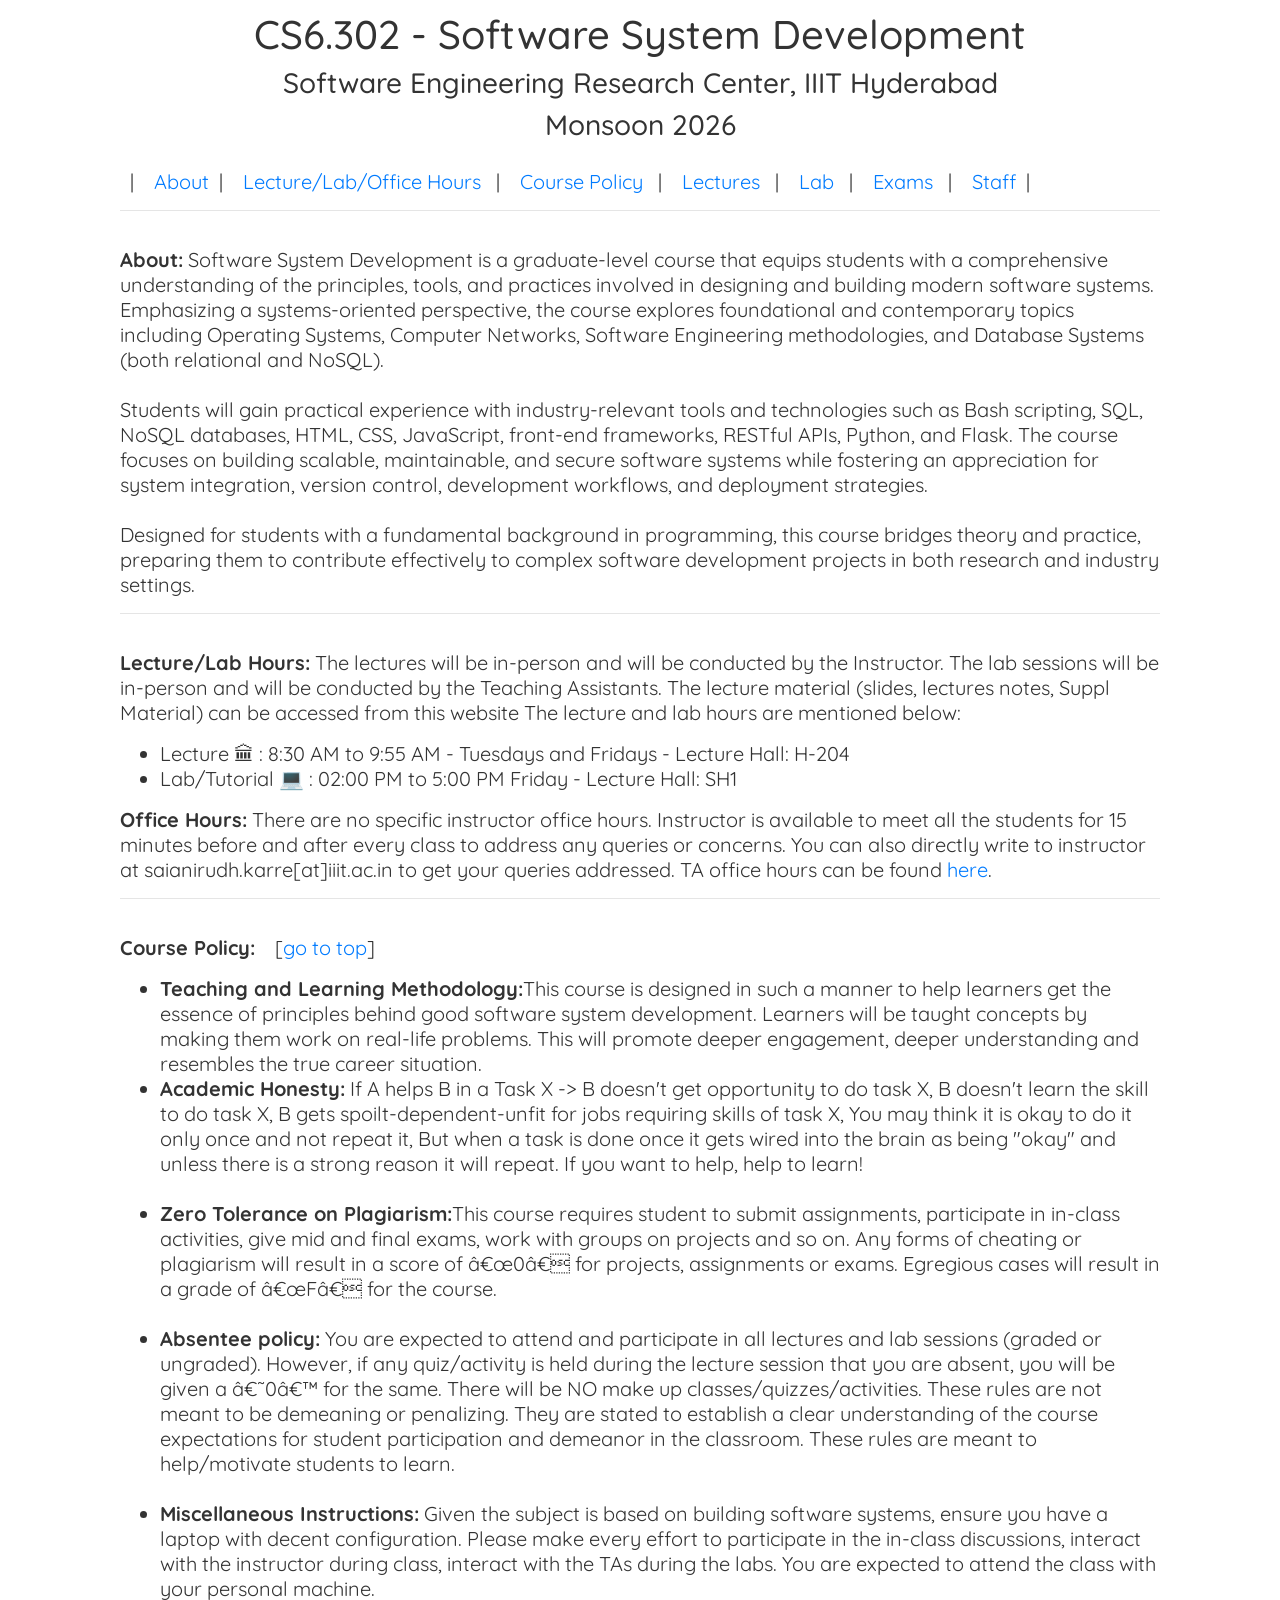
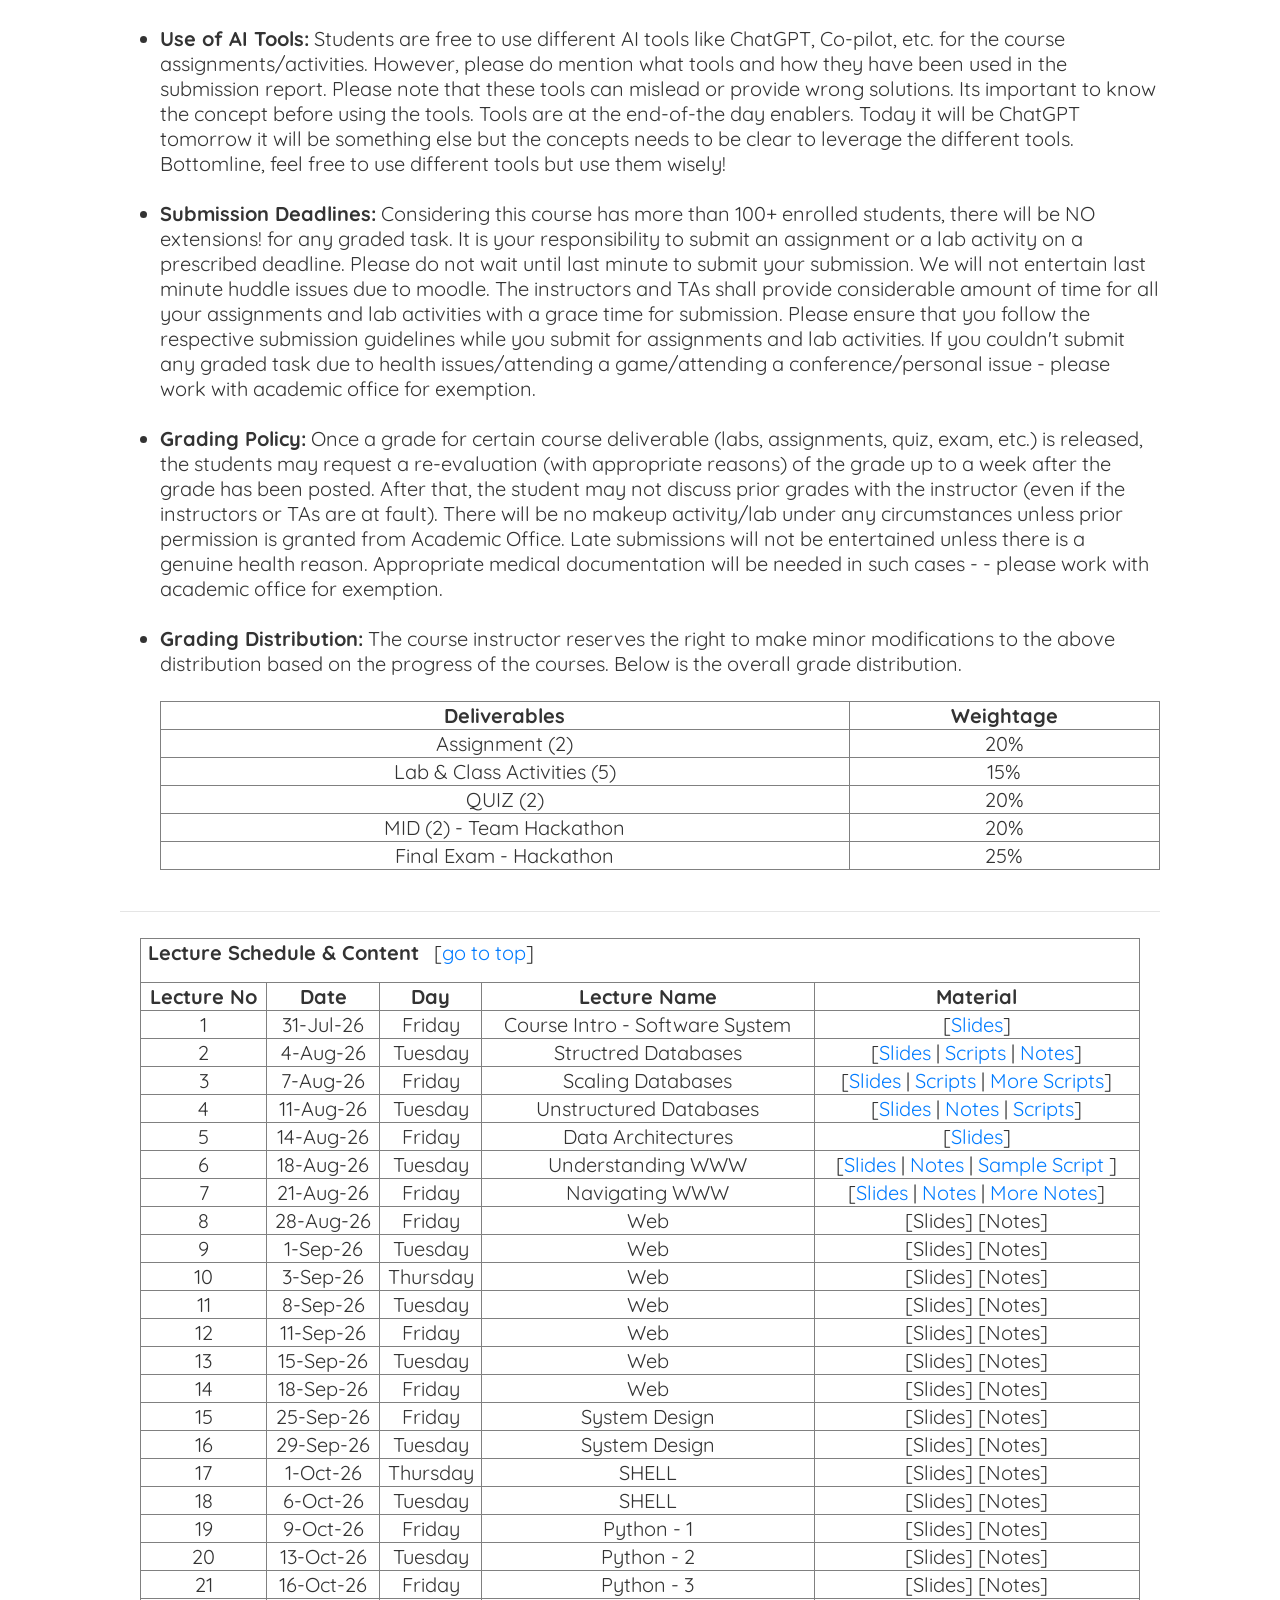
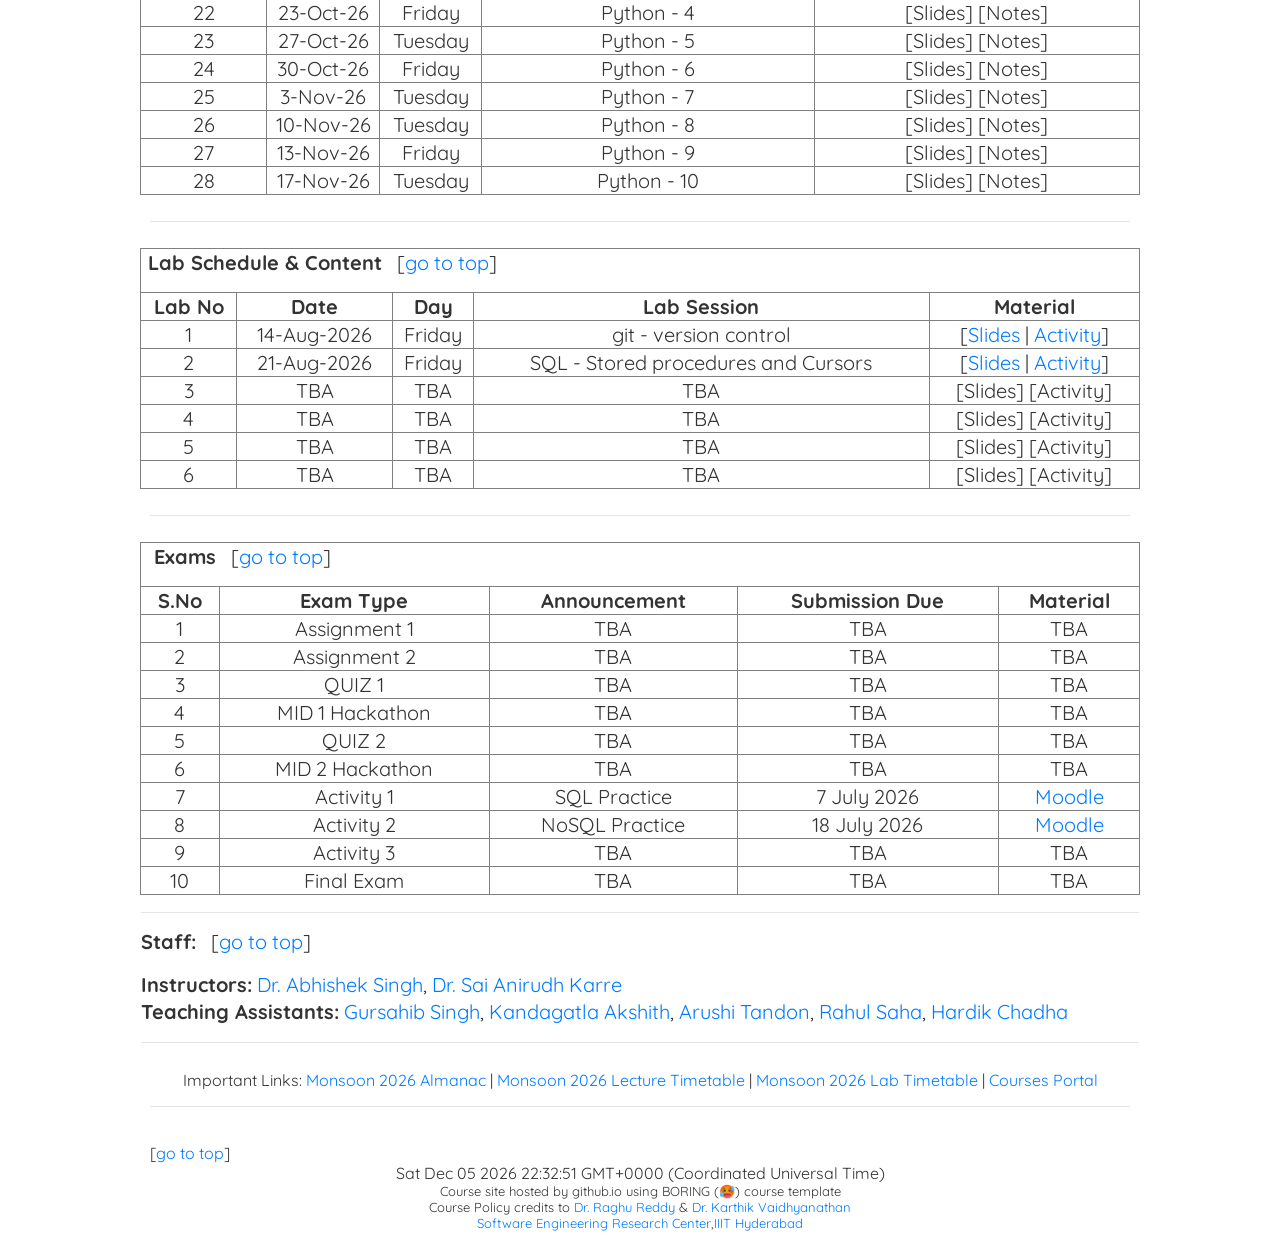
==== ssdcoursepage.html @ 133a7d42 "Created ssdcoursepages.html" ====
<html>
<head><script>
// Scriptlet rules
var scriptlet=function(){"use strict";function e(e,t){(null==t||t>e.length)&&(t=e.length);for(var n=0,r=Array(t);n<t;n++)r[n]=e[n];return r}function t(e,t,n,r,u,o,i){try{var a=e[o](i),c=a.value}catch(e){return void n(e)}a.done?t(c):Promise.resolve(c).then(r,u)}function n(e){return function(){var n=this,r=arguments;return new Promise((function(u,o){var i=e.apply(n,r);function a(e){t(i,u,o,a,c,"next",e)}function c(e){t(i,u,o,a,c,"throw",e)}a(void 0)}))}}function r(e,t){if(!(e instanceof t))throw new TypeError("Cannot call a class as a function")}function u(e,t,n){return Object.defineProperty(e,"prototype",{writable:!1}),e}function o(e,t,n){return(t=function(e){var t=function(e,t){if("object"!=typeof e||!e)return e;var n=e[Symbol.toPrimitive];if(void 0!==n){var r=n.call(e,t);if("object"!=typeof r)return r;throw new TypeError("@@toPrimitive must return a primitive value.")}return("string"===t?String:Number)(e)}(e,"string");return"symbol"==typeof t?t:t+""}(t))in e?Object.defineProperty(e,t,{value:n,enumerable:!0,configurable:!0,writable:!0}):e[t]=n,e}function i(){i=function(){return t};var e,t={},n=Object.prototype,r=n.hasOwnProperty,u=Object.defineProperty||function(e,t,n){e[t]=n.value},o="function"==typeof Symbol?Symbol:{},a=o.iterator||"@@iterator",c=o.asyncIterator||"@@asyncIterator",s=o.toStringTag||"@@toStringTag";function l(e,t,n){return Object.defineProperty(e,t,{value:n,enumerable:!0,configurable:!0,writable:!0}),e[t]}try{l({},"")}catch(e){l=function(e,t,n){return e[t]=n}}function d(e,t,n,r){var o=t&&t.prototype instanceof h?t:h,i=Object.create(o.prototype),a=new x(r||[]);return u(i,"_invoke",{value:j(e,n,a)}),i}function f(e,t,n){try{return{type:"normal",arg:e.call(t,n)}}catch(e){return{type:"throw",arg:e}}}t.wrap=d;var p="suspendedStart",D="suspendedYield",v="executing",F="completed",g={};function h(){}function y(){}function E(){}var w={};l(w,a,(function(){return this}));var m=Object.getPrototypeOf,b=m&&m(m(k([])));b&&b!==n&&r.call(b,a)&&(w=b);var A=E.prototype=h.prototype=Object.create(w);function C(e){["next","throw","return"].forEach((function(t){l(e,t,(function(e){return this._invoke(t,e)}))}))}function B(e,t){function n(u,o,i,a){var c=f(e[u],e,o);if("throw"!==c.type){var s=c.arg,l=s.value;return l&&"object"==typeof l&&r.call(l,"__await")?t.resolve(l.__await).then((function(e){n("next",e,i,a)}),(function(e){n("throw",e,i,a)})):t.resolve(l).then((function(e){s.value=e,i(s)}),(function(e){return n("throw",e,i,a)}))}a(c.arg)}var o;u(this,"_invoke",{value:function(e,r){function u(){return new t((function(t,u){n(e,r,t,u)}))}return o=o?o.then(u,u):u()}})}function j(t,n,r){var u=p;return function(o,i){if(u===v)throw Error("Generator is already running");if(u===F){if("throw"===o)throw i;return{value:e,done:!0}}for(r.method=o,r.arg=i;;){var a=r.delegate;if(a){var c=S(a,r);if(c){if(c===g)continue;return c}}if("next"===r.method)r.sent=r._sent=r.arg;else if("throw"===r.method){if(u===p)throw u=F,r.arg;r.dispatchException(r.arg)}else"return"===r.method&&r.abrupt("return",r.arg);u=v;var s=f(t,n,r);if("normal"===s.type){if(u=r.done?F:D,s.arg===g)continue;return{value:s.arg,done:r.done}}"throw"===s.type&&(u=F,r.method="throw",r.arg=s.arg)}}}function S(t,n){var r=n.method,u=t.iterator[r];if(u===e)return n.delegate=null,"throw"===r&&t.iterator.return&&(n.method="return",n.arg=e,S(t,n),"throw"===n.method)||"return"!==r&&(n.method="throw",n.arg=new TypeError("The iterator does not provide a '"+r+"' method")),g;var o=f(u,t.iterator,n.arg);if("throw"===o.type)return n.method="throw",n.arg=o.arg,n.delegate=null,g;var i=o.arg;return i?i.done?(n[t.resultName]=i.value,n.next=t.nextLoc,"return"!==n.method&&(n.method="next",n.arg=e),n.delegate=null,g):i:(n.method="throw",n.arg=new TypeError("iterator result is not an object"),n.delegate=null,g)}function R(e){var t={tryLoc:e[0]};1 in e&&(t.catchLoc=e[1]),2 in e&&(t.finallyLoc=e[2],t.afterLoc=e[3]),this.tryEntries.push(t)}function T(e){var t=e.completion||{};t.type="normal",delete t.arg,e.completion=t}function x(e){this.tryEntries=[{tryLoc:"root"}],e.forEach(R,this),this.reset(!0)}function k(t){if(t||""===t){var n=t[a];if(n)return n.call(t);if("function"==typeof t.next)return t;if(!isNaN(t.length)){var u=-1,o=function n(){for(;++u<t.length;)if(r.call(t,u))return n.value=t[u],n.done=!1,n;return n.value=e,n.done=!0,n};return o.next=o}}throw new TypeError(typeof t+" is not iterable")}return y.prototype=E,u(A,"constructor",{value:E,configurable:!0}),u(E,"constructor",{value:y,configurable:!0}),y.displayName=l(E,s,"GeneratorFunction"),t.isGeneratorFunction=function(e){var t="function"==typeof e&&e.constructor;return!!t&&(t===y||"GeneratorFunction"===(t.displayName||t.name))},t.mark=function(e){return Object.setPrototypeOf?Object.setPrototypeOf(e,E):(e.__proto__=E,l(e,s,"GeneratorFunction")),e.prototype=Object.create(A),e},t.awrap=function(e){return{__await:e}},C(B.prototype),l(B.prototype,c,(function(){return this})),t.AsyncIterator=B,t.async=function(e,n,r,u,o){void 0===o&&(o=Promise);var i=new B(d(e,n,r,u),o);return t.isGeneratorFunction(n)?i:i.next().then((function(e){return e.done?e.value:i.next()}))},C(A),l(A,s,"Generator"),l(A,a,(function(){return this})),l(A,"toString",(function(){return"[object Generator]"})),t.keys=function(e){var t=Object(e),n=[];for(var r in t)n.push(r);return n.reverse(),function e(){for(;n.length;){var r=n.pop();if(r in t)return e.value=r,e.done=!1,e}return e.done=!0,e}},t.values=k,x.prototype={constructor:x,reset:function(t){if(this.prev=0,this.next=0,this.sent=this._sent=e,this.done=!1,this.delegate=null,this.method="next",this.arg=e,this.tryEntries.forEach(T),!t)for(var n in this)"t"===n.charAt(0)&&r.call(this,n)&&!isNaN(+n.slice(1))&&(this[n]=e)},stop:function(){this.done=!0;var e=this.tryEntries[0].completion;if("throw"===e.type)throw e.arg;return this.rval},dispatchException:function(t){if(this.done)throw t;var n=this;function u(r,u){return a.type="throw",a.arg=t,n.next=r,u&&(n.method="next",n.arg=e),!!u}for(var o=this.tryEntries.length-1;o>=0;--o){var i=this.tryEntries[o],a=i.completion;if("root"===i.tryLoc)return u("end");if(i.tryLoc<=this.prev){var c=r.call(i,"catchLoc"),s=r.call(i,"finallyLoc");if(c&&s){if(this.prev<i.catchLoc)return u(i.catchLoc,!0);if(this.prev<i.finallyLoc)return u(i.finallyLoc)}else if(c){if(this.prev<i.catchLoc)return u(i.catchLoc,!0)}else{if(!s)throw Error("try statement without catch or finally");if(this.prev<i.finallyLoc)return u(i.finallyLoc)}}}},abrupt:function(e,t){for(var n=this.tryEntries.length-1;n>=0;--n){var u=this.tryEntries[n];if(u.tryLoc<=this.prev&&r.call(u,"finallyLoc")&&this.prev<u.finallyLoc){var o=u;break}}o&&("break"===e||"continue"===e)&&o.tryLoc<=t&&t<=o.finallyLoc&&(o=null);var i=o?o.completion:{};return i.type=e,i.arg=t,o?(this.method="next",this.next=o.finallyLoc,g):this.complete(i)},complete:function(e,t){if("throw"===e.type)throw e.arg;return"break"===e.type||"continue"===e.type?this.next=e.arg:"return"===e.type?(this.rval=this.arg=e.arg,this.method="return",this.next="end"):"normal"===e.type&&t&&(this.next=t),g},finish:function(e){for(var t=this.tryEntries.length-1;t>=0;--t){var n=this.tryEntries[t];if(n.finallyLoc===e)return this.complete(n.completion,n.afterLoc),T(n),g}},catch:function(e){for(var t=this.tryEntries.length-1;t>=0;--t){var n=this.tryEntries[t];if(n.tryLoc===e){var r=n.completion;if("throw"===r.type){var u=r.arg;T(n)}return u}}throw Error("illegal catch attempt")},delegateYield:function(t,n,r){return this.delegate={iterator:k(t),resultName:n,nextLoc:r},"next"===this.method&&(this.arg=e),g}},t}function a(t){return function(t){if(Array.isArray(t))return e(t)}(t)||function(e){if("undefined"!=typeof Symbol&&null!=e[Symbol.iterator]||null!=e["@@iterator"])return Array.from(e)}(t)||s(t)||function(){throw new TypeError("Invalid attempt to spread non-iterable instance.\nIn order to be iterable, non-array objects must have a [Symbol.iterator]() method.")}()}function c(e){return c="function"==typeof Symbol&&"symbol"==typeof Symbol.iterator?function(e){return typeof e}:function(e){return e&&"function"==typeof Symbol&&e.constructor===Symbol&&e!==Symbol.prototype?"symbol":typeof e},c(e)}function s(t,n){if(t){if("string"==typeof t)return e(t,n);var r={}.toString.call(t).slice(8,-1);return"Object"===r&&t.constructor&&(r=t.constructor.name),"Map"===r||"Set"===r?Array.from(t):"Arguments"===r||/^(?:Ui|I)nt(?:8|16|32)(?:Clamped)?Array$/.test(r)?e(t,n):void 0}}function l(){return Math.random().toString(36).slice(2,9)}function d(e){var t=window.onerror;return function(n){if("string"==typeof n&&n.includes(e))return!0;if(t instanceof Function){for(var r=arguments.length,u=new Array(r>1?r-1:0),o=1;o<r;o++)u[o-1]=arguments[o];return t.apply(window,[n].concat(u))}return!1}}function f(){return{isAbortingSuspended:!1,isolateCallback:function(e){this.isAbortingSuspended=!0;try{for(var t=arguments.length,n=new Array(t>1?t-1:0),r=1;r<t;r++)n[r-1]=arguments[r];var u=e.apply(void 0,n);return this.isAbortingSuspended=!1,u}catch(e){var o=l();throw this.isAbortingSuspended=!1,new ReferenceError(o)}}}}var p=function(e){return 0===Object.keys(e).length&&!e.prototype};function D(e){return!(null===e||"object"!==c(e)||Array.isArray(e)||e instanceof RegExp)}function v(e,t,n){var r=Object.getOwnPropertyDescriptor(e,t);return!(r&&!r.configurable)&&(Object.defineProperty(e,t,n),!0)}var F=function(e,t){var n=Object.getOwnPropertyDescriptor(e,t);return n&&n.configurable?n:null};function g(e,t){var n=t.indexOf(".");if(-1===n)return{base:e,prop:t};var r=t.slice(0,n);if(null===e)return{base:e,prop:r,chain:t};var u=e[r];return t=t.slice(n+1),(e instanceof Object||"object"===c(e))&&p(e)||null===u?{base:e,prop:r,chain:t}:void 0!==u?g(u,t):(Object.defineProperty(e,r,{configurable:!0}),{base:e,prop:r,chain:t})}var h="Adblock360";function y(e){return{log:function(t){for(var n=arguments.length,r=new Array(n>1?n-1:0),u=1;u<n;u++)r[u-1]=arguments[u];console.log("".concat(h," (").concat(e,"): ").concat(t),r)},debug:function(t){for(var n=arguments.length,r=new Array(n>1?n-1:0),u=1;u<n;u++)r[u-1]=arguments[u];console.debug("".concat(h," (").concat(e,"): ").concat(t),r)},info:function(t){for(var n=arguments.length,r=new Array(n>1?n-1:0),u=1;u<n;u++)r[u-1]=arguments[u];console.info("".concat(h," (").concat(e,"): ").concat(t),r)},warn:function(t){for(var n=arguments.length,r=new Array(n>1?n-1:0),u=1;u<n;u++)r[u-1]=arguments[u];console.warn("".concat(h," (").concat(e,"): ").concat(t),r)},error:function(t){for(var n=arguments.length,r=new Array(n>1?n-1:0),u=1;u<n;u++)r[u-1]=arguments[u];console.error("".concat(h," (").concat(e,"): ").concat(t),r)}}}var E=function(e){return(Number.isFinite||window.isFinite)(e)},w=function(e){return(Number.isNaN||window.isNaN)(e)},m=function(e){var t=parseInt(e,10);return w(t)?null:t};var b=function(e){var t=e||"",n="/";if(""===t)return new RegExp(".?");var r,u,o=t.lastIndexOf(n),i=t.substring(o+1),a=t.substring(0,o+1),c=(u=i,(r=a).startsWith(n)&&r.endsWith(n)&&!r.endsWith("\\/")&&function(e){if(!e)return!1;try{return new RegExp("",e),!0}catch(e){return!1}}(u)?u:"");if(t.startsWith(n)&&t.endsWith(n)||c)return new RegExp((c?a:t).slice(1,-1),c);var s=t.replace(/\\'/g,"'").replace(/\\"/g,'"').replace(/[.*+?^${}()|[\]\\]/g,"\\$&");return new RegExp(s)};function A(e){if("undefined"!==e){if("false"===e)return!1;if("true"===e)return!0;if("null"===e)return null;if("NaN"===e)return NaN;if(e.startsWith("/")&&e.endsWith("/"))return b(e);var t=Number(e);if(!w(t)){if(Math.abs(t)>32767)throw new Error("number values bigger than 32767 are not allowed");return t}var n="'".concat(e,"' value type can't be inferred");try{var r=JSON.parse(e);if(r instanceof Object||"string"==typeof r)return r}catch(e){n+=": ".concat(e)}throw new TypeError(n)}}var C=function(e){var t=e;return null!=e&&e.startsWith("!")&&(t=e.slice(1)),B(t)},B=function(e){var t,n=j(e);"/"===e[0]&&"/"===e[e.length-1]&&(n=e.slice(1,-1));try{t=new RegExp(n),t=!0}catch(e){t=!1}return t},j=function(e){return e.replace(/[.*+?^${}()|[\]\\]/g,"\\$&")};function S(e){return e&&"object"===c(e)?p(e)?"{}":Object.entries(e).map((function(e){var t=e[0],n=e[1],r=n;return n instanceof Object&&(r="{ ".concat(S(n)," }")),"".concat(t,':"').concat(r,'"')})).join(" "):String(e)}var R=function(e){return void 0===e?"undefined":"object"===c(e)?null===e?"null":S(e):String(e)};function T(e){var t=e;if("true"===t)return t=Math.random().toString(36).slice(-10);t=t.replace("length:","");if(!/^\d+-\d+$/.test(t))return null;var n=m(t.split("-")[0]),r=m(t.split("-")[1]);if(!E(n)||!E(r))return null;if(n>r){var u=n;n=r,r=u}var o,i;return r>5e5?null:(t=function(e){for(var t="",n="ABCDEFGHIJKLMNOPQRSTUVWXYZabcdefghijklmnopqrstuvwxyz0123456789!@#$%^&*()_+=~",r=0;r<e;r+=1)t+=n.charAt(Math.floor(76*Math.random()));return t}((o=n,i=r,o=Math.ceil(o),i=Math.floor(i),Math.floor(Math.random()*(i-o+1)+o))),t)}var x=function(e){var t=!!e&&(null==e?void 0:e.startsWith("!")),n=t?e.slice(1):e;return{isInvertedMatch:t,matchRegexp:b(n),matchValue:n}},k=function(){"function"==typeof window.__debug&&window.__debug()},L=y("abort-current-inline-script");function O(e,t,n){var r=b(n),u=l(),o="data:text/javascript;base64,",i=function(){if("currentScript"in document)return document.currentScript;var e=document.getElementsByTagName("script");return e[e.length-1]},a=i(),c=function(){var e,t=i();if(t){var n=t.textContent;try{var c,s=null===(c=Object.getOwnPropertyDescriptor(Node.prototype,"textContent"))||void 0===c?void 0:c.get;n=null==s?void 0:s.call(t)}catch(e){}if(0===n.length&&void 0!==t.src&&null!==(e=t.src)&&void 0!==e&&e.startsWith(o)){var l=t.src.slice(28);n=window.atob(l)}if(t instanceof HTMLScriptElement&&n.length>0&&t!==a&&r.test(n))throw k(),new ReferenceError(u)}},s=function(t,n){var r=g(t,n),u=r.base,o=r.prop,i=r.chain;if(u instanceof Object!=!1||null!==u)if(i){Object.defineProperty(t,o,{get:function(){return u},set:function(e){u=e,e instanceof Object&&s(e,i)}})}else{var a=u[o],l=Object.getOwnPropertyDescriptor(u,o);l instanceof Object!=!1&&l.get instanceof Function!=!1||(a=u[o],l=void 0);var d=Object.assign(f(),{currentValue:a,get:function(){var e;return this.isAbortingSuspended||this.isolateCallback(c),l instanceof Object?null===(e=l)||void 0===e||null===(e=e.get)||void 0===e?void 0:e.call(u):this.currentValue},set:function(e){var t;(this.isAbortingSuspended||this.isolateCallback(c),l instanceof Object)?null===(t=l)||void 0===t||null===(t=t.set)||void 0===t||t.call(u,e):this.currentValue=e}});v(u,o,{get:function(){return d.get.call(d)},set:function(e){d.set.call(d,e)}})}else{var p=n.split("."),D=p.indexOf(o),F=p[D-1],h="The scriptlet had been executed before the ".concat(F," was loaded.");L.log(e.name,h)}};s(window,t),window.onerror=d(u).bind()}function P(e,t){if(t){var n=l(),r=function(){throw k(),new ReferenceError(n)},u=function(e,t){var n=g(e,t),o=n.base,i=n.prop,a=n.chain;if(a){Object.defineProperty(e,i,{get:function(){return o},set:function(e){o=e,e instanceof Object&&u(e,a)}})}else v(o,i,{get:r,set:function(){}})};u(window,t),window.onerror=d(n).bind()}}O.aliases=[].concat(["abort-current-inline-script","abort-current-script.js","ubo-abort-current-script.js","acs.js","ubo-acs.js","ubo-abort-current-script","ubo-acs","abort-current-inline-script.js","ubo-abort-current-inline-script.js","acis.js","ubo-acis.js","ubo-abort-current-inline-script","ubo-acis","abp-abort-current-inline-script"]);function I(e,t){if(t){var n=l(),r=function(){throw k(),new ReferenceError(n)},u=function(e,t){var n=g(e,t),o=n.base,i=n.prop,a=n.chain;if(a){Object.defineProperty(e,i,{get:function(){return o},set:function(e){o=e,e instanceof Object&&u(e,a)}})}else v(o,i,{set:r})};u(window,t),window.onerror=d(n).bind()}}P.aliases=[].concat(["abort-on-property-read","abort-on-property-read.js","ubo-abort-on-property-read.js","aopr.js","ubo-aopr.js","ubo-abort-on-property-read","ubo-aopr","abp-abort-on-property-read"]);I.aliases=[].concat(["abort-on-property-write","abort-on-property-write.js","ubo-abort-on-property-write.js","aopw.js","ubo-aopw.js","ubo-abort-on-property-write","ubo-aopw","abp-abort-on-property-write"]);var M=function(e){if(e.length)try{var t="";t=1===e.length?"(".concat(e[0],")"):e.reduce((function(e,t,n){return 1===n?"(".concat(e,"),(").concat(t,")"):"".concat(e,",(").concat(t,")")}));var n=new RegExp(t);e.toString().replace(n,"")}catch(e){var r="Failed to restore RegExp values: ".concat(e);console.log(r)}},_=function(e,t){if(!e||""===e)return!0;var n=function(){try{for(var e=[],t=1;t<10;t+=1){var n="$".concat(t);if(!RegExp[n])break;e.push(RegExp[n])}return e}catch(e){return[]}}();if(function(e,t){var n="inlineScript",r="injectedScript",u=function(e){return e.includes(n)},o=function(e){return e.includes(r)};if(!u(e)&&!o(e))return!1;var i=window.location.href,a=i.indexOf("#");-1!==a&&(i=i.slice(0,a));var c=t.split("\n").slice(2).map((function(e){return e.trim()})).map((function(e){var t,u=/(.*?@)?(\S+)(:\d+)(:\d+)\)?$/.exec(e);if(u){var o,a,c=u[2],s=u[3],l=u[4];if(null!==(o=c)&&void 0!==o&&o.startsWith("(")&&(c=c.slice(1)),null!==(a=c)&&void 0!==a&&a.startsWith("<anonymous>")){var d;c=r;var f=void 0!==u[1]?u[1].slice(0,-1):e.slice(0,u.index).trim();null!==(d=f)&&void 0!==d&&d.startsWith("at")&&(f=f.slice(2).trim()),t="".concat(f," ").concat(c).concat(s).concat(l).trim()}else t=c===i?"".concat(n).concat(s).concat(l).trim():"".concat(c).concat(s).concat(l).trim()}else t=e;return t}));if(c)for(var s=0;s<c.length;s+=1){if(u(e)&&c[s].startsWith(n)&&c[s].match(b(e)))return!0;if(o(e)&&c[s].startsWith(r)&&c[s].match(b(e)))return!0}return!1}(e,t))return n.length&&n[0]!==RegExp.$1&&M(n),!0;var r=b(e),u=t.split("\n").slice(2).map((function(e){return e.trim()})).join("\n");return n.length&&n[0]!==RegExp.$1&&M(n),function(){var e=Object.getOwnPropertyDescriptor(RegExp.prototype,"test"),t=null==e?void 0:e.value;if(e&&"function"==typeof e.value)return t;throw new Error("RegExp.prototype.test is not a function")}().call(r,u)},N=y("abort-on-stack-trace");function H(e,t,n){if(t&&n){var r=l(),u=function(){throw k(),new ReferenceError(r)},o=function(t,r){var i=g(t,r),a=i.base,c=i.prop,s=i.chain;if(s){Object.defineProperty(t,c,{get:function(){return a},set:function(e){a=e,e instanceof Object&&o(e,s)}})}else if(n.match(/^(inlineScript|injectedScript)$/)||B(n)){var l=Object.assign(f(),{value:a[c],get:function(){return!this.isAbortingSuspended&&this.isolateCallback(_,n,(new Error).stack)&&u(),this.value},set:function(e){!this.isAbortingSuspended&&this.isolateCallback(_,n,(new Error).stack)&&u(),this.value=e}});v(a,c,{get:function(){return l.get.call(l)},set:function(e){l.set.call(l,e)}})}else N.log(e.name,"Invalid parameter: ".concat(n))};o(window,t),window.onerror=d(r).bind()}}H.aliases=[].concat(["abort-on-stack-trace","abort-on-stack-trace.js","ubo-abort-on-stack-trace.js","aost.js","ubo-aost.js","ubo-abort-on-stack-trace","ubo-aost","abp-abort-on-stack-trace"]);var q=function(e,t){return"*"===e||t===function(e){var t=parseInt(e,10);return w(t)?1e3:t}(e)},U=function(e){var t=parseFloat(e),n=w(t)||!E(t)?.05:t;return n<.001&&(n=.001),n>50&&(n=50),n},X=function(e){return e instanceof Function||"string"==typeof e},V=function(e){var t=e.callback,n=e.delay,r=e.matchCallback,u=e.matchDelay;if(!X(t))return!1;if(!C(r)||u&&!function(e){var t=e;null!=e&&e.startsWith("!")&&(t=e.slice(1));var n=parseFloat(t);return!w(n)&&E(n)}(u))return!1;var o=x(r),i=o.isInvertedMatch,a=o.matchRegexp,c=function(e){var t=null==e?void 0:e.startsWith("!"),n=t?e.slice(1):e,r=parseInt(n,10);return{isInvertedDelayMatch:t,delayMatch:w(r)?null:r}}(u),s=c.isInvertedDelayMatch,l=c.delayMatch,d=W(n),f=String(t);return null===l?a.test(f)!==i:r?a.test(f)!==i&&d===l!==s:d===l!==s},W=function(e){var t=Math.floor(parseInt(e,10));return"number"!=typeof t||w(t)?e:t},G=y("adjust-set-interval");function $(e,t,n,r){var u=window.setInterval,o=b(t);window.setInterval=function(e,t){if(X(e))o.test(e.toString())&&q(n,t)&&(t*=U(r),k());else{var i="Scriptlet can't be applied because of invalid callback: '".concat(String(e),"'");G.log(i)}for(var a=arguments.length,c=new Array(a>2?a-2:0),s=2;s<a;s++)c[s-2]=arguments[s];return u.apply(window,[e,t].concat(c))}}$.aliases=[].concat(["adjust-setInterval","nano-setInterval-booster.js","ubo-nano-setInterval-booster.js","nano-sib.js","ubo-nano-sib.js","adjust-setInterval.js","ubo-adjust-setInterval.js","ubo-nano-setInterval-booster","ubo-nano-sib","ubo-adjust-setInterval"]);var z=y("adjust-set-timeout");function K(e,t,n,r){var u=window.setTimeout,o=b(t);window.setTimeout=function(e,t){if(X(e))o.test(e.toString())&&q(n,t)&&(t*=U(r),k());else{var i="Scriptlet can't be applied because of invalid callback: '".concat(String(e),"'");z.log(i)}for(var a=arguments.length,c=new Array(a>2?a-2:0),s=2;s<a;s++)c[s-2]=arguments[s];return u.apply(window,[e,t].concat(c))}}K.aliases=[].concat(["adjust-setTimeout","adjust-setTimeout.js","ubo-adjust-setTimeout.js","nano-setTimeout-booster.js","ubo-nano-setTimeout-booster.js","nano-stb.js","ubo-nano-stb.js","ubo-adjust-setTimeout","ubo-nano-setTimeout-booster","ubo-nano-stb"]);var Y=function(){},J=function(){return Y},Q=function(){return null},Z=function(){return!0},ee=function(){return!1};function te(){return this}var ne=function(){return""},re=function(){return[]},ue=function(){throw new Error},oe=function(){return Promise.resolve(void 0)},ie=function(){return Promise.resolve(null)},ae=function(){return Promise.reject()},ce=function(){var e=arguments.length>0&&void 0!==arguments[0]?arguments[0]:"{}",t=arguments.length>1&&void 0!==arguments[1]?arguments[1]:"",n=arguments.length>2&&void 0!==arguments[2]?arguments[2]:"basic";if("undefined"!=typeof Response){var r=new Response(e,{headers:{"Content-Length":"".concat(e.length)},status:200,statusText:"OK"});return"opaque"===n?Object.defineProperties(r,{body:{value:null},status:{value:0},ok:{value:!1},statusText:{value:""},url:{value:""},type:{value:n}}):Object.defineProperties(r,{url:{value:t},type:{value:n}}),Promise.resolve(r)}};function se(e){window.apstag={fetchBids:function(e,t){"function"==typeof t&&t([])},init:Y,setDisplayBids:Y,targetingKeys:Y},k()}se.aliases=[].concat(["amazon-apstag","ubo-amazon_apstag.js","amazon_apstag.js"]);var le=y("call-nothrow");function de(e,t){if(t){var n=g(window,t),r=n.base,u=n.prop;if(r&&u&&"function"==typeof r[u]){var o={apply:function(e,n,r){var u;try{u=Reflect.apply(e,n,r)}catch(e){var o="Error calling ".concat(t,": ").concat(e.message);le.log(o)}return k(),u}};r[u]=new Proxy(r[u],o)}else{var i="".concat(t," is not a function");le.log(i)}}}de.aliases=[].concat(["call-nothrow","call-nothrow.js","ubo-call-nothrow.js","ubo-call-nothrow"]);var fe=y("close-window");function pe(e){var t=arguments.length>1&&void 0!==arguments[1]?arguments[1]:"";if("function"==typeof window.close){var n;(function(){if(""===t)return!0;var e=b(t),n="".concat(window.location.pathname).concat(window.location.search);return e.test(n)})()&&(!function(){try{k(),window.close()}catch(t){var e=t;fe.log(e.message)}}(),navigator.userAgent.includes("Chrome")&&(n=function(){dispatchEvent(new Event("adguard:scriptlet-close-window"))},window.addEventListener("adguard:subscribed-to-close-window",n,{once:!0}),setTimeout((function(){window.removeEventListener("adguard:subscribed-to-close-window",n)}),5e3)))}else{fe.log("window.close() is not a function so 'close-window' scriptlet is unavailable")}}pe.aliases=[].concat(["close-window","window-close-if.js","ubo-window-close-if.js","ubo-window-close-if","close-window.js","ubo-close-window.js","ubo-close-window"]);var De=u((function e(){r(this,e)}));Object.assign(De.prototype,{filter:function(){return new De},subscribe:Y});var ve=u((function e(){r(this,e)}));function Fe(e){var t={isConsentRequired:ee,getUserConsentStatusForPurpose:Z,getUserConsentStatus:Z,getUserStatus:Y,getRequiredPurposes:re,getUserConsentStatusForVendor:Z,Purposes:{Cookies:"cookies"},notice:{configure:Y,hide:Y,isVisible:ee,show:Y,showDataProcessing:Z},isUserConsentStatusPartial:ee,on:function(){return{actions:{},emitter:{},services:{},store:{}}},shouldConsentBeCollected:ee,getUserConsentStatusForAll:Y,getObservableOnUserConsentStatusForVendor:function(){return new ve}};window.Didomi=t;window.didomiState={didomiExperimentId:"",didomiExperimentUserGroup:"",didomiGDPRApplies:1,didomiIABConsent:"",didomiPurposesConsent:"",didomiPurposesConsentDenied:"",didomiPurposesConsentUnknown:"",didomiVendorsConsent:"",didomiVendorsConsentDenied:"",didomiVendorsConsentUnknown:"",didomiVendorsRawConsent:"",didomiVendorsRawConsentDenied:"",didomiVendorsRawConsentUnknown:""};var n={eventStatus:"tcloaded",gdprApplies:!1,listenerId:Y,vendor:{consents:[]},purpose:{consents:[]}};window.__tcfapi=function(e,t,r){"function"==typeof r&&"removeEventListener"!==e&&r(n,!0)};var r={stub:!0,push:Y};window.didomiEventListeners=r;var u={stub:!0,push:function(e){"function"==typeof e&&("complete"!==document.readyState?window.addEventListener("load",(function(){setTimeout(e(window.Didomi))})):setTimeout(e(window.Didomi)))}};window.didomiOnReady=window.didomiOnReady||u,Array.isArray(window.didomiOnReady)&&window.didomiOnReady.forEach((function(e){if("function"==typeof e)try{setTimeout(e(window.Didomi))}catch(e){}})),k()}Object.assign(ve.prototype,{first:function(){return new De},filter:function(){return new De},subscribe:Y});function ge(e,t){var n=console.dir;console.dir=function(e){"function"==typeof n&&n.call(this,e),k()}}Fe.aliases=[].concat(["didomi-loader"]);function he(e){document.addEventListener("click",(function(e){for(var t=e.target;null!==t;){if("a"===t.localName&&t.hasAttribute("target")){e.stopPropagation(),e.preventDefault(),k();break}t=t.parentNode}}))}ge.aliases=[].concat(["dir-string"]);function ye(e,t){var n=arguments.length>2&&void 0!==arguments[2]&&arguments[2],r=arguments.length>3&&void 0!==arguments[3]?arguments[3]:[],u=arguments.length>4?arguments[4]:void 0,o=t.indexOf(".");if(-1===o){if("*"===t||"[]"===t){for(var i in e)if(Object.prototype.hasOwnProperty.call(e,i))if(void 0!==u){var a=e[i];"string"==typeof a&&u instanceof RegExp?u.test(a)&&r.push({base:e,prop:i}):a===u&&r.push({base:e,prop:i})}else r.push({base:e,prop:i})}else if(void 0!==u){var s=e[t];"string"==typeof s&&u instanceof RegExp?u.test(s)&&r.push({base:e,prop:t}):e[t]===u&&r.push({base:e,prop:t})}else r.push({base:e,prop:t});return r}var l=t.slice(0,o);if("[]"===l&&Array.isArray(e)||"*"===l&&e instanceof Object||"[-]"===l&&Array.isArray(e)||"{-}"===l&&e instanceof Object){var d=t.slice(o+1),f=Object.keys(e);if("{-}"===l||"[-]"===l){var p=Array.isArray(e)?"array":"object";return("{-}"!==l||"object"!==p)&&("[-]"!==l||"array"!==p)||f.forEach((function(t){(function(e,t,n){var r=t.split("."),u=function(e,t){if(0===t.length)return void 0===n||("string"==typeof e&&n instanceof RegExp?n.test(e):e===n);var r=t[0],o=t.slice(1);if("*"===r||"[]"===r){if(Array.isArray(e))return e.some((function(e){return u(e,o)}));if("object"===c(e)&&null!==e)return Object.keys(e).some((function(t){return u(e[t],o)}))}return!!Object.prototype.hasOwnProperty.call(e,r)&&u(e[r],o)};return u(e,r)})(e[t],d,u)&&r.push({base:e,prop:t})})),r}f.forEach((function(t){ye(e[t],d,n,r,u)}))}Array.isArray(e)&&e.forEach((function(e){void 0!==e&&ye(e,t,n,r,u)}));var D=e[l];return t=t.slice(o+1),void 0!==D&&ye(D,t,n,r,u),r}he.aliases=[].concat(["disable-newtab-links","disable-newtab-links.js","ubo-disable-newtab-links.js","ubo-disable-newtab-links"]);var Ee=y("json-pruner"),we=function(e,t,n,r,u){var o=u.nativeStringify;if(0===t.length&&0===n.length)return Ee.log("".concat(window.location.hostname,"\n").concat(o(e,null,2),"\nStack trace:\n").concat((new Error).stack),!0),e&&"object"===c(e)&&Ee.log(String(e),!0,!1),e;try{if(!1===function(e,t,n,r,u){if(!e)return!1;var o,i=u.nativeStringify,a=t.map((function(e){return e.path})),s=n.map((function(e){return e.path}));if(0===a.length&&s.length>0){var l=i(e);if(b(s.join("")).test(l))return me.log("".concat(window.location.hostname,"\n").concat(i(e,null,2),"\nStack trace:\n").concat((new Error).stack),!0),e&&"object"===c(e)&&me.log(String(e),!0,!1),o=!1}if(r&&!_(r,(new Error).stack||""))return o=!1;for(var d,f=[".*.","*.",".*",".[].","[].",".[]"],p=function(){var t=s[D],n=t.split(".").pop(),r=f.some((function(e){return t.includes(e)})),u=ye(e,t,r);if(!u.length)return{v:o=!1};o=!r;for(var i=0;i<u.length;i+=1){var a="string"==typeof n&&void 0!==u[i].base[n];o=r?a||o:a&&o}},D=0;D<s.length;D+=1)if(d=p())return d.v;return o}(e,t,n,r,u))return e;t.forEach((function(t){for(var n=t.path,r=t.value,u=ye(e,n,!0,[],r),o=u.length-1;o>=0;o-=1){var i=u[o];if(void 0!==i&&i.base)if(k(),Array.isArray(i.base))try{var a=Number(i.prop);if(Number.isNaN(a))continue;i.base.splice(a,1)}catch(e){console.error("Error while deleting array element",e)}else delete i.base[i.prop]}}))}catch(e){Ee.log("Error")}return e},me=y("is-pruning-needed");var be=function(e){if("string"==typeof e&&void 0!==e&&""!==e){return e.split(/(?<!\.\[=\]\.\/(?:[^/]|\\.)*)\s+/).map((function(e){var t=e.split(".[=]."),n=t[0],r=t[1];return void 0!==r?("true"===r?r=!0:"false"===r?r=!1:r.startsWith("/")?r=b(r):"string"==typeof r&&/^\d+$/.test(r)&&(r=parseFloat(r)),{path:n,value:r}):{path:n}}))}return[]};function Ae(e,t,n){var r=arguments.length>3&&void 0!==arguments[3]?arguments[3]:"",u=be(t),o=be(n),i={nativeStringify:window.JSON.stringify},a={apply:function(e,t,n){var a=Reflect.apply(e,t,n);return"object"===c(a)&&(a=we(a,u,o,r,i)),a}};window.eval=new Proxy(window.eval,a)}function Ce(e){for(var t="",n=0;n<8;n+=1)t+=(65536*Math.random()+4096).toString(16).slice(-4);var r=function(){};r.prototype={get:r.get=function(e,n){n||(n=e),setTimeout((function(){n&&n(t,[])}),1)}},window.Fingerprint2=r,k()}Ae.aliases=[].concat(["evaldata-prune","evaldata-prune.js","ubo-evaldata-prune.js","ubo-evaldata-prune"]);function Be(e){var t=function(){for(var e="",t=0;t<8;t+=1)e+=(65536*Math.random()+4096).toString(16).slice(-4);return e}(),n=function(){};n.prototype={load:function(){return Promise.resolve(new n)},get:function(){return Promise.resolve({visitorId:t})},hashComponents:ne},window.FingerprintJS=new n,k()}Ce.aliases=[].concat(["fingerprintjs2","ubo-fingerprint2.js","fingerprint2.js"]);function je(e){var t=function(){};t.prototype={setVideoObject:Y,newProgram:Y,programEvent:Y,newAd:Y,adEvent:Y},window.GemiusPlayer=t,k()}Be.aliases=[].concat(["fingerprintjs3","ubo-fingerprint3.js","fingerprint3.js"]);function Se(e){var t,n=u((function e(){r(this,e)}));Object.assign(n.prototype,{get:Y,set:Y,send:Y});var o=window.GoogleAnalyticsObject||"ga",i=null===(t=window[o])||void 0===t?void 0:t.q;function c(e){var t=arguments.length;if(0!==t){var n,r=arguments[t-1];r instanceof Object&&null!==r&&"function"==typeof r.hitCallback?n=r.hitCallback:"function"==typeof r&&(n=function(){r(c.create())});try{setTimeout(n,1)}catch(e){}}}if(c.create=function(){return new n},c.getByName=function(){return new n},c.getAll=function(){return[new n]},c.remove=Y,c.loaded=!0,window[o]=c,Array.isArray(i)){var s=function(e){c.apply(void 0,a(e))};i.push=s,i.forEach(s)}var l=window,d=l.dataLayer,f=l.google_optimize;if(d instanceof Object!=!1){d.hide instanceof Object&&"function"==typeof d.hide.end&&d.hide.end();var p=function(e,t){e&&"function"==typeof e[t]&&setTimeout(e[t])};if("function"==typeof d.push&&(d.push=function(e){if(e instanceof Object){for(var t in p(e,"eventCallback"),e)p(e[t],"event_callback");e.hasOwnProperty("eventCallback")||e.hasOwnProperty("eventCallback")||[].push.call(window.dataLayer,e)}return Array.isArray(e)&&e.forEach((function(e){p(e,"callback")})),Y}),f instanceof Object&&"function"==typeof f.get){var D={get:Y};window.google_optimize=D}k()}}je.aliases=[].concat(["gemius"]);Se.aliases=[].concat(["google-analytics","ubo-google-analytics_analytics.js","google-analytics_analytics.js","googletagmanager-gtm","ubo-googletagmanager_gtm.js","googletagmanager_gtm.js"]);var Re=y("google-analytics-ga"),Te=u((function e(){r(this,e),o(this,"qf",void 0)}));Object.assign(Te.prototype,{Na:Y,O:Y,Sa:Y,Ta:Y,Va:Y,_createAsyncTracker:Y,_getAsyncTracker:Y,_getPlugin:Y,push:function(e){"function"!=typeof e?!1!==Array.isArray(e)&&("string"==typeof e[0]&&/(^|\.)_link$/.test(e[0])&&"string"==typeof e[1]&&window.location.assign(e[1]),"_set"===e[0]&&"hitCallback"===e[1]&&"function"==typeof e[2]&&e[2]()):e()}});var xe=u((function e(){r(this,e)}));function ke(e){var t=new Te,n=window._gaq||[];if(Array.isArray(n))for(;n[0];)t.push(n.shift());window._gaq=t.qf=t;var r=["_addIgnoredOrganic","_addIgnoredRef","_addItem","_addOrganic","_addTrans","_clearIgnoredOrganic","_clearIgnoredRef","_clearOrganic","_cookiePathCopy","_deleteCustomVar","_getName","_setAccount","_getAccount","_getClientInfo","_getDetectFlash","_getDetectTitle","_getLinkerUrl","_getLocalGifPath","_getServiceMode","_getVersion","_getVisitorCustomVar","_initData","_link","_linkByPost","_setAllowAnchor","_setAllowHash","_setAllowLinker","_setCampContentKey","_setCampMediumKey","_setCampNameKey","_setCampNOKey","_setCampSourceKey","_setCampTermKey","_setCampaignCookieTimeout","_setCampaignTrack","_setClientInfo","_setCookiePath","_setCookiePersistence","_setCookieTimeout","_setCustomVar","_setDetectFlash","_setDetectTitle","_setDomainName","_setLocalGifPath","_setLocalRemoteServerMode","_setLocalServerMode","_setReferrerOverride","_setRemoteServerMode","_setSampleRate","_setSessionTimeout","_setSiteSpeedSampleRate","_setSessionCookieTimeout","_setVar","_setVisitorCookieTimeout","_trackEvent","_trackPageLoadTime","_trackPageview","_trackSocial","_trackTiming","_trackTrans","_visitCode"].reduce((function(e,t){return e[t]=Y,e}),{});Object.assign(xe.prototype,{_getTracker:function(){return r},_getTrackerByName:function(){return r}}),r._getLinkerUrl=function(e){return e},r._link=function(e){if("string"==typeof e)try{window.location.assign(e)}catch(e){Re.error(e)}};var u=new xe;window._gat=u,k()}Object.assign(xe.prototype,{_anonymizeIP:Y,_createTracker:Y,_forceSSL:Y,_getPlugin:Y,_getTrackers:Y,aa:Y,ab:Y,hb:Y,la:Y,oa:Y,pa:Y,u:Y});ke.aliases=[].concat(["google-analytics-ga","ubo-google-analytics_ga.js","google-analytics_ga.js"]);var Le=y("google-ima3");function Oe(e){var t,n="3.453.0",r={},u=function(e){var t=document.createElement("div");t.style.setProperty("display","none","important"),t.style.setProperty("visibility","collapse","important"),e&&e.appendChild(t)};u.prototype.destroy=Y,u.prototype.initialize=Y;var o=function(){};o.CompanionBackfillMode={ALWAYS:"always",ON_MASTER_AD:"on_master_ad"},o.VpaidMode={DISABLED:0,ENABLED:1,INSECURE:2},o.prototype={c:!0,f:{},i:!1,l:"",p:"",r:0,t:"",v:"",getCompanionBackfill:Y,getDisableCustomPlaybackForIOS10Plus:function(){return this.i},getDisabledFlashAds:function(){return!0},getFeatureFlags:function(){return this.f},getLocale:function(){return this.l},getNumRedirects:function(){return this.r},getPlayerType:function(){return this.t},getPlayerVersion:function(){return this.v},getPpid:function(){return this.p},getVpaidMode:function(){return this.C},isCookiesEnabled:function(){return this.c},isVpaidAdapter:function(){return this.M},setCompanionBackfill:Y,setAutoPlayAdBreaks:function(e){this.K=e},setCookiesEnabled:function(e){this.c=!!e},setDisableCustomPlaybackForIOS10Plus:function(e){this.i=!!e},setDisableFlashAds:Y,setFeatureFlags:function(e){this.f=!!e},setIsVpaidAdapter:function(e){this.M=e},setLocale:function(e){this.l=!!e},setNumRedirects:function(e){this.r=!!e},setPageCorrelator:function(e){this.R=e},setPlayerType:function(e){this.t=!!e},setPlayerVersion:function(e){this.v=!!e},setPpid:function(e){this.p=!!e},setVpaidMode:function(e){this.C=e},setSessionId:Y,setStreamCorrelator:Y,setVpaidAllowed:Y,CompanionBackfillMode:{ALWAYS:"always",ON_MASTER_AD:"on_master_ad"},VpaidMode:{DISABLED:0,ENABLED:1,INSECURE:2}};var i=function(){this.listeners=new Map,this._dispatch=function(e){var t=this.listeners.get(e.type);t=t?t.values():[];for(var n=0,r=Array.from(t);n<r.length;n++){var u=r[n];try{u(e)}catch(e){Le.log(e.message)}}},this.addEventListener=function(e,t,n,r){Array.isArray(e)||(e=[e]);for(var u=0;u<e.length;u+=1){var o=e[u];this.listeners.has(o)||this.listeners.set(o,new Map),this.listeners.get(o).set(t,t.bind(r||this))}},this.removeEventListener=function(e,t){Array.isArray(e)||(e=[e]);for(var n=0;n<e.length;n+=1){var r,u=e[n];null===(r=this.listeners.get(u))||void 0===r||r.delete(t)}}},a=new i;a.volume=1,a.collapse=Y,a.configureAdsManager=Y,a.destroy=Y,a.discardAdBreak=Y,a.expand=Y,a.focus=Y,a.getAdSkippableState=function(){return!1},a.getCuePoints=function(){return[0]},a.getCurrentAd=function(){return h},a.getCurrentAdCuePoints=function(){return[]},a.getRemainingTime=function(){return 0},a.getVolume=function(){return this.volume},a.init=Y,a.isCustomClickTrackingUsed=function(){return!1},a.isCustomPlaybackUsed=function(){return!1},a.pause=Y,a.requestNextAdBreak=Y,a.resize=Y,a.resume=Y,a.setVolume=function(e){this.volume=e},a.skip=Y,a.start=function(){for(var e=0,t=[y.Type.ALL_ADS_COMPLETED,y.Type.CONTENT_RESUME_REQUESTED];e<t.length;e++){var n=t[e];try{this._dispatch(new r.AdEvent(n))}catch(e){Le.log(e.message)}}},a.stop=Y,a.updateAdsRenderingSettings=Y;var c=Object.create(a),s=function(e,t,n){this.type=e,this.adsRequest=t,this.userRequestContext=n};s.prototype={getAdsManager:function(){return c},getUserRequestContext:function(){return this.userRequestContext?this.userRequestContext:{}}},s.Type={ADS_MANAGER_LOADED:"adsManagerLoaded"};var l=i;l.prototype.settings=new o,l.prototype.contentComplete=Y,l.prototype.destroy=Y,l.prototype.getSettings=function(){return this.settings},l.prototype.getVersion=function(){return n},l.prototype.requestAds=function(e,t){var n=this;requestAnimationFrame((function(){var u=s.Type.ADS_MANAGER_LOADED,o=new r.AdsManagerLoadedEvent(u,e,t);n._dispatch(o)}));var u=new r.AdError("adPlayError",1205,1205,"The browser prevented playback initiated without user interaction.",e,t);requestAnimationFrame((function(){n._dispatch(new r.AdErrorEvent(u))}))};var d=Y,f=function(){};f.prototype={setAdWillAutoPlay:Y,setAdWillPlayMuted:Y,setContinuousPlayback:Y};var p=function(){};p.prototype={getAdPosition:function(){return 1},getIsBumper:function(){return!1},getMaxDuration:function(){return-1},getPodIndex:function(){return 1},getTimeOffset:function(){return 0},getTotalAds:function(){return 1}};var D=function(){};D.prototype.getAdIdRegistry=function(){return""},D.prototype.getAdIsValue=function(){return""};var v=function(){};v.prototype={pi:new p,getAdId:function(){return""},getAdPodInfo:function(){return this.pi},getAdSystem:function(){return""},getAdvertiserName:function(){return""},getApiFramework:function(){return null},getCompanionAds:function(){return[]},getContentType:function(){return""},getCreativeAdId:function(){return""},getDealId:function(){return""},getDescription:function(){return""},getDuration:function(){return 8.5},getHeight:function(){return 0},getMediaUrl:function(){return null},getMinSuggestedDuration:function(){return-2},getSkipTimeOffset:function(){return-1},getSurveyUrl:function(){return null},getTitle:function(){return""},getTraffickingParametersString:function(){return""},getUiElements:function(){return[""]},getUniversalAdIdRegistry:function(){return"unknown"},getUniversalAdIds:function(){return[new D]},getUniversalAdIdValue:function(){return"unknown"},getVastMediaBitrate:function(){return 0},getVastMediaHeight:function(){return 0},getVastMediaWidth:function(){return 0},getWidth:function(){return 0},getWrapperAdIds:function(){return[""]},getWrapperAdSystems:function(){return[""]},getWrapperCreativeIds:function(){return[""]},isLinear:function(){return!0},isSkippable:function(){return!0}};var F=function(){};F.prototype={getAdSlotId:function(){return""},getContent:function(){return""},getContentType:function(){return""},getHeight:function(){return 1},getWidth:function(){return 1}};var g=function(e,t,n,r,u,o){this.errorCode=t,this.message=r,this.type=e,this.adsRequest=u,this.userRequestContext=o,this.getErrorCode=function(){return this.errorCode},this.getInnerError=function(){return null},this.getMessage=function(){return this.message},this.getType=function(){return this.type},this.getVastErrorCode=function(){return this.vastErrorCode},this.toString=function(){return"AdError ".concat(this.errorCode,": ").concat(this.message)}};g.ErrorCode={},g.Type={};var h=function(){try{for(var e=0,t=Object.values(window.vidible._getContexts());e<t.length;e++){var n;if(null!==(n=t[e].getPlayer())&&void 0!==n&&null!==(n=n.div)&&void 0!==n&&n.innerHTML.includes("www.engadget.com"))return!0}}catch(e){}return!1}()?void 0:new v,y=function(e){this.type=e};y.prototype={getAd:function(){return h},getAdData:function(){}},y.Type={AD_BREAK_READY:"adBreakReady",AD_BUFFERING:"adBuffering",AD_CAN_PLAY:"adCanPlay",AD_METADATA:"adMetadata",AD_PROGRESS:"adProgress",ALL_ADS_COMPLETED:"allAdsCompleted",CLICK:"click",COMPLETE:"complete",CONTENT_PAUSE_REQUESTED:"contentPauseRequested",CONTENT_RESUME_REQUESTED:"contentResumeRequested",DURATION_CHANGE:"durationChange",EXPANDED_CHANGED:"expandedChanged",FIRST_QUARTILE:"firstQuartile",IMPRESSION:"impression",INTERACTION:"interaction",LINEAR_CHANGE:"linearChange",LINEAR_CHANGED:"linearChanged",LOADED:"loaded",LOG:"log",MIDPOINT:"midpoint",PAUSED:"pause",RESUMED:"resume",SKIPPABLE_STATE_CHANGED:"skippableStateChanged",SKIPPED:"skip",STARTED:"start",THIRD_QUARTILE:"thirdQuartile",USER_CLOSE:"userClose",VIDEO_CLICKED:"videoClicked",VIDEO_ICON_CLICKED:"videoIconClicked",VIEWABLE_IMPRESSION:"viewable_impression",VOLUME_CHANGED:"volumeChange",VOLUME_MUTED:"mute"};var E=function(e){this.error=e,this.type="adError",this.getError=function(){return this.error},this.getUserRequestContext=function(){var e;return null!==(e=this.error)&&void 0!==e&&e.userRequestContext?this.error.userRequestContext:{}}};E.Type={AD_ERROR:"adError"};var w=function(){};w.Type={CUSTOM_CONTENT_LOADED:"deprecated-event"};var m=function(){};m.CreativeType={ALL:"All",FLASH:"Flash",IMAGE:"Image"},m.ResourceType={ALL:"All",HTML:"Html",IFRAME:"IFrame",STATIC:"Static"},m.SizeCriteria={IGNORE:"IgnoreSize",SELECT_EXACT_MATCH:"SelectExactMatch",SELECT_NEAR_MATCH:"SelectNearMatch"};var b=function(){};b.prototype={getCuePoints:function(){return[]},getAdIdRegistry:function(){return""},getAdIdValue:function(){return""}};var A=Y;Object.assign(r,{AdCuePoints:b,AdDisplayContainer:u,AdError:g,AdErrorEvent:E,AdEvent:y,AdPodInfo:p,AdProgressData:A,AdsLoader:l,AdsManager:c,AdsManagerLoadedEvent:s,AdsRenderingSettings:d,AdsRequest:f,CompanionAd:F,CompanionAdSelectionSettings:m,CustomContentLoadedEvent:w,gptProxyInstance:{},ImaSdkSettings:o,OmidAccessMode:{DOMAIN:"domain",FULL:"full",LIMITED:"limited"},OmidVerificationVendor:{1:"OTHER",2:"MOAT",3:"DOUBLEVERIFY",4:"INTEGRAL_AD_SCIENCE",5:"PIXELATE",6:"NIELSEN",7:"COMSCORE",8:"MEETRICS",9:"GOOGLE",OTHER:1,MOAT:2,DOUBLEVERIFY:3,INTEGRAL_AD_SCIENCE:4,PIXELATE:5,NIELSEN:6,COMSCORE:7,MEETRICS:8,GOOGLE:9},settings:new o,UiElements:{AD_ATTRIBUTION:"adAttribution",COUNTDOWN:"countdown"},UniversalAdIdInfo:D,VERSION:n,ViewMode:{FULLSCREEN:"fullscreen",NORMAL:"normal"}}),window.google||(window.google={}),null!==(t=window.google.ima)&&void 0!==t&&t.dai&&(r.dai=window.google.ima.dai),window.google.ima=r,k()}function Pe(e){window.adsbygoogle={loaded:!0,push:function(e){if(void 0===this.length&&(this.length=0,this.length+=1),null!==e&&e instanceof Object&&"Object"===e.constructor.name)for(var t=0,n=Object.keys(e);t<n.length;t++){var r=n[t];if("function"==typeof e[r])try{e[r].call(this,{})}catch(e){}}}};for(var t=document.querySelectorAll(".adsbygoogle"),n="height:1px!important;max-height:1px!important;max-width:1px!important;width:1px!important;",r="aswift_",u="google_ads_iframe_",o=!1,i=0;i<t.length;i+=1){var a=t[i].childNodes,c=a.length,s=!1;if(c>0&&(s=2===c&&"iframe"===a[0].nodeName.toLowerCase()&&a[0].id.includes(r)&&"iframe"===a[1].nodeName.toLowerCase()&&a[1].id.includes(u)),!s){t[i].setAttribute("data-adsbygoogle-status","done");var l=document.createElement("iframe");l.id="".concat(r).concat(i),l.style=n,t[i].appendChild(l);var d=document.createElement("iframe");l.contentWindow.document.body.appendChild(d);var f=document.createElement("iframe");f.id="".concat(u).concat(i),f.style=n,t[i].appendChild(f);var p=document.createElement("iframe");f.contentWindow.document.body.appendChild(p),o=!0}}o&&k()}Oe.aliases=[].concat(["google-ima3","ubo-google-ima.js","google-ima.js"]);function Ie(e){var t=new Map,n=new Map,r=new Map,u=new Map,o=new Map,i=new Map,s=function(e,t){return o.has(e)||o.set(e,new Set),o.get(e).add(t),this},l=function(e,t){return!!o.has(e)&&o.get(e).delete(t)},d=function(e,t){return new Promise((function(n){requestAnimationFrame((function(){for(var r=[0,0],u=o.get(e)||[],i=Array.from(u),a=0;a<i.length;a+=1)i[a]({isEmpty:!0,size:r,slot:t});n()}))}))},f=function(e){if(e){var t=e.getSlotElementId();if(document.getElementById(t)){var n=document.getElementById(t);n&&n.appendChild(document.createElement("div")),function(e){for(var t=document.getElementById(e.getSlotElementId());null!=t&&t.lastChild;)t.lastChild.remove()}(e),function(e){var t,n="google_ads_iframe_".concat(e.getId());null===(t=document.getElementById(n))||void 0===t||t.remove();var r=document.getElementById(e.getSlotElementId());if(r){var u=document.createElement("iframe");u.id=n,u.srcdoc="<body></body>",u.style="position:absolute; width:0; height:0; left:0; right:0; z-index:-1; border:0",u.setAttribute("width","0"),u.setAttribute("height","0"),u.setAttribute("data-load-complete","true"),u.setAttribute("data-google-container-id","true"),u.setAttribute("sandbox",""),r.appendChild(u)}}(e),d("slotRenderEnded",e),d("slotRequested",e),d("slotResponseReceived",e),d("slotOnload",e),d("impressionViewable",e)}}},p={addEventListener:s,removeEventListener:l,enableSyncLoading:Y,setRefreshUnfilledSlots:Y,getSlots:re},D={addEventListener:s,removeEventListener:l,setContent:Y};function v(){}function F(){}v.prototype.display=Y,v.prototype.get=Q,v.prototype.set=te,v.prototype.setClickUrl=te,v.prototype.setTagForChildDirectedTreatment=te,v.prototype.setTargeting=te,v.prototype.updateTargetingFromMap=te,F.prototype.addSize=te,F.prototype.build=Q;var g=function(e){if("string"==typeof e)return[e];try{return Array.prototype.flat.call(e)}catch(e){}return[]},h=function(e,o,s){var l;if(n.has(s))return null===(l=document.getElementById(s))||void 0===l||l.remove(),n.get(s);var d=new Map,f=new Map,p=new Set,D={advertiserId:void 0,campaignId:void 0,creativeId:void 0,creativeTemplateId:void 0,lineItemId:void 0},v=[{getHeight:function(){return 2},getWidth:function(){return 2}}],F=(r.get(e)||0)+1;r.set(e,F);var h="".concat(e,"_").concat(F),y="",E=null,w=new Set,m={addService:function(e){return w.add(e),m},clearCategoryExclusions:te,clearTargeting:function(e){void 0===e?f.clear():f.delete(e)},defineSizeMapping:function(e){return u.set(s,e),this},get:function(e){return d.get(e)},getAdUnitPath:function(){return e},getAttributeKeys:function(){return Array.from(d.keys())},getCategoryExclusions:function(){return Array.from(p)},getClickUrl:function(){return y},getCollapseEmptyDiv:function(){return E},getContentUrl:function(){return""},getDivStartsCollapsed:function(){return null},getDomId:function(){return s},getEscapedQemQueryId:function(){return""},getFirstLook:function(){return 0},getId:function(){return h},getHtml:function(){return""},getName:function(){return h},getOutOfPage:function(){return!1},getResponseInformation:function(){return D},getServices:function(){return Array.from(w)},getSizes:function(){return v},getSlotElementId:function(){return s},getSlotId:function(){return m},getTargeting:function(e){return f.get(e)||i.get(e)||[]},getTargetingKeys:function(){return Array.from(new Set(Array.of.apply(Array,a(i.keys()).concat(a(f.keys())))))},getTargetingMap:function(){return Object.assign(Object.fromEntries(i.entries()),Object.fromEntries(f.entries()))},set:function(e,t){return d.set(e,t),m},setCategoryExclusion:function(e){return p.add(e),m},setClickUrl:function(e){return y=e,m},setCollapseEmptyDiv:function(e){return E=!!e,m},setSafeFrameConfig:te,setTagForChildDirectedTreatment:te,setTargeting:function(e,t){return f.set(e,g(t)),m},toString:function(){return h},updateTargetingFromMap:function(e){return function(e,t){if("object"===c(t))for(var n in t)Object.prototype.hasOwnProperty.call(t,n)&&e.set(n,g(t[n]))}(f,e),m}};return t.set(e,m),n.set(s,m),u.set(s,o),m},y={addEventListener:s,removeEventListener:l,clear:Y,clearCategoryExclusions:te,clearTagForChildDirectedTreatment:te,clearTargeting:function(e){void 0===e?i.clear():i.delete(e)},collapseEmptyDivs:Y,defineOutOfPagePassback:function(){return new v},definePassback:function(){return new v},disableInitialLoad:Y,display:Y,enableAsyncRendering:Y,enableLazyLoad:Y,enableSingleRequest:Y,enableSyncRendering:Y,enableVideoAds:Y,get:Q,getAttributeKeys:re,getTargeting:re,getTargetingKeys:re,getSlots:re,isInitialLoadDisabled:Z,refresh:Y,set:te,setCategoryExclusion:te,setCentering:Y,setCookieOptions:te,setForceSafeFrame:te,setLocation:te,setPrivacySettings:te,setPublisherProvidedId:te,setRequestNonPersonalizedAds:te,setSafeFrameConfig:te,setTagForChildDirectedTreatment:te,setTargeting:te,setVideoContent:te,updateCorrelator:Y},E=window.googletag,w=void 0===E?{}:E,m=w.cmd,b=void 0===m?[]:m;for(w.apiReady=!0,w.cmd=[],w.cmd.push=function(e){try{e()}catch(e){}return 1},w.companionAds=function(){return p},w.content=function(){return D},w.defineOutOfPageSlot=h,w.defineSlot=h,w.destroySlots=function(){t.clear(),n.clear()},w.disablePublisherConsole=Y,w.display=function(e){var t;t=null!=e&&e.getSlotElementId?e.getSlotElementId():null!=e&&e.nodeType?e.id:String(e),f(n.get(t))},w.enableServices=Y,w.getVersion=ne,w.pubads=function(){return y},w.pubadsReady=!0,w.setAdIframeTitle=Y,w.sizeMapping=function(){return new F},window.googletag=w;0!==b.length;)w.cmd.push(b.shift());k()}Pe.aliases=[].concat(["googlesyndication-adsbygoogle","ubo-googlesyndication_adsbygoogle.js","googlesyndication_adsbygoogle.js"]);Ie.aliases=[].concat(["googletagservices-gpt","ubo-googletagservices_gpt.js","googletagservices_gpt.js"]);var Me=function(e,t){var n,r=!1,u=function(){for(var o=arguments.length,i=new Array(o),c=0;c<o;c++)i[c]=arguments[c];r?n=i:(e.apply(void 0,i),r=!0,setTimeout((function(){r=!1,n&&(u.apply(void 0,a(n)),n=null)}),t))};return u},_e=function(e){var t=arguments.length>1&&void 0!==arguments[1]?arguments[1]:{subtree:!0,childList:!0},n=arguments.length>2&&void 0!==arguments[2]?arguments[2]:1e4,r=new MutationObserver((function(n,r){r.disconnect(),e(n,r),r.observe(document.documentElement,t)}));r.observe(document.documentElement,t),setTimeout((function(){return r.disconnect()}),n)},Ne=function(e){var t=arguments.length>1&&void 0!==arguments[1]&&arguments[1],n=arguments.length>2&&void 0!==arguments[2]?arguments[2]:[],r=new MutationObserver(Me((function(){o(),e(),u()}),20)),u=function(){n.length>0?r.observe(document.documentElement,{childList:!0,subtree:!0,attributes:t,attributeFilter:n}):r.observe(document.documentElement,{childList:!0,subtree:!0,attributes:t})},o=function(){r.disconnect()};u()},He=function(e){for(var t=[],n=0;n<e.length;n+=1)t.push(e[n]);return t};function qe(e,t){var n=e.textContent;return!!n&&t.test(n)}function Ue(e){var t=arguments.length>1&&void 0!==arguments[1]?arguments[1]:document.documentElement,n=arguments.length>2&&void 0!==arguments[2]?arguments[2]:null,r=" >>> ",u=e.indexOf(r);if(-1===u)return n?function(e,t,n){for(var r=e.querySelectorAll(t),u=0;u<r.length;u+=1)if(qe(r[u],n))return r[u];return null}(t,e,n):t.querySelector(e);var o=e.slice(0,u).trim(),i=t.querySelector(o);return i&&i.shadowRoot?Ue(e.slice(u+5).trim(),i.shadowRoot,n):null}var Xe=function(e){var t=[];e&&e.querySelectorAll("*").forEach((function(e){e.shadowRoot&&t.push(e)}));return t},Ve=function(e,t){var n=[],r=[];t.forEach((function(t){var u=t.querySelectorAll(e);n=n.concat([].slice.call(u));var o=t.shadowRoot,i=o.querySelectorAll(e);n=n.concat([].slice.call(i)),r.push(Xe(o))}));var u=function(e){var t=[];e.forEach((function(e){return t.push(e)}));for(var n=[];t.length;){var r=t.pop();Array.isArray(r)?r.forEach((function(e){return t.push(e)})):n.push(r)}return n.reverse()}(r);return{targets:n,innerHosts:u}};function We(e,t,n){if(Element.prototype.attachShadow){var r=function(){for(var e=n?document.querySelectorAll(n):Xe(document.documentElement),r=function(){var n=!1,r=Ve(t,e),u=r.targets,o=r.innerHosts;u.forEach((function(e){e.style.cssText="display:none!important;",n=!0})),n&&k(),e=o};0!==e.length;)r()};r(),Ne(r,!0)}}We.aliases=[].concat(["hide-in-shadow-dom"]);var Ge=y("href-sanitizer");function $e(e,t){var n=arguments.length>2&&void 0!==arguments[2]?arguments[2]:"text",r=arguments.length>3&&void 0!==arguments[3]?arguments[3]:"";if(t){var u=/^(?:[\0- \x7F-\xA9\xAB-\xB4\xB6-\xB9\xBB-\xBF\xD7\xF7\u02C2-\u02C5\u02D2-\u02DF\u02E5-\u02EB\u02ED\u02EF-\u036F\u0375\u0378\u0379\u037E\u0380-\u0385\u0387\u038B\u038D\u03A2\u03F6\u0482-\u0489\u0530\u0557\u0558\u055A-\u055F\u0589-\u05CF\u05EB-\u05EE\u05F3-\u061F\u064B-\u066D\u0670\u06D4\u06D6-\u06E4\u06E7-\u06ED\u06F0-\u06F9\u06FD\u06FE\u0700-\u070F\u0711\u0730-\u074C\u07A6-\u07B0\u07B2-\u07C9\u07EB-\u07F3\u07F6-\u07F9\u07FB-\u07FF\u0816-\u0819\u081B-\u0823\u0825-\u0827\u0829-\u083F\u0859-\u085F\u086B-\u086F\u0888\u088F-\u089F\u08CA-\u0903\u093A-\u093C\u093E-\u094F\u0951-\u0957\u0962-\u0970\u0981-\u0984\u098D\u098E\u0991\u0992\u09A9\u09B1\u09B3-\u09B5\u09BA-\u09BC\u09BE-\u09CD\u09CF-\u09DB\u09DE\u09E2-\u09EF\u09F2-\u09FB\u09FD-\u0A04\u0A0B-\u0A0E\u0A11\u0A12\u0A29\u0A31\u0A34\u0A37\u0A3A-\u0A58\u0A5D\u0A5F-\u0A71\u0A75-\u0A84\u0A8E\u0A92\u0AA9\u0AB1\u0AB4\u0ABA-\u0ABC\u0ABE-\u0ACF\u0AD1-\u0ADF\u0AE2-\u0AF8\u0AFA-\u0B04\u0B0D\u0B0E\u0B11\u0B12\u0B29\u0B31\u0B34\u0B3A-\u0B3C\u0B3E-\u0B5B\u0B5E\u0B62-\u0B70\u0B72-\u0B82\u0B84\u0B8B-\u0B8D\u0B91\u0B96-\u0B98\u0B9B\u0B9D\u0BA0-\u0BA2\u0BA5-\u0BA7\u0BAB-\u0BAD\u0BBA-\u0BCF\u0BD1-\u0C04\u0C0D\u0C11\u0C29\u0C3A-\u0C3C\u0C3E-\u0C57\u0C5B\u0C5C\u0C5E\u0C5F\u0C62-\u0C7F\u0C81-\u0C84\u0C8D\u0C91\u0CA9\u0CB4\u0CBA-\u0CBC\u0CBE-\u0CDC\u0CDF\u0CE2-\u0CF0\u0CF3-\u0D03\u0D0D\u0D11\u0D3B\u0D3C\u0D3E-\u0D4D\u0D4F-\u0D53\u0D57-\u0D5E\u0D62-\u0D79\u0D80-\u0D84\u0D97-\u0D99\u0DB2\u0DBC\u0DBE\u0DBF\u0DC7-\u0E00\u0E31\u0E34-\u0E3F\u0E47-\u0E80\u0E83\u0E85\u0E8B\u0EA4\u0EA6\u0EB1\u0EB4-\u0EBC\u0EBE\u0EBF\u0EC5\u0EC7-\u0EDB\u0EE0-\u0EFF\u0F01-\u0F3F\u0F48\u0F6D-\u0F87\u0F8D-\u0FFF\u102B-\u103E\u1040-\u104F\u1056-\u1059\u105E-\u1060\u1062-\u1064\u1067-\u106D\u1071-\u1074\u1082-\u108D\u108F-\u109F\u10C6\u10C8-\u10CC\u10CE\u10CF\u10FB\u1249\u124E\u124F\u1257\u1259\u125E\u125F\u1289\u128E\u128F\u12B1\u12B6\u12B7\u12BF\u12C1\u12C6\u12C7\u12D7\u1311\u1316\u1317\u135B-\u137F\u1390-\u139F\u13F6\u13F7\u13FE-\u1400\u166D\u166E\u1680\u169B-\u169F\u16EB-\u16F0\u16F9-\u16FF\u1712-\u171E\u1732-\u173F\u1752-\u175F\u176D\u1771-\u177F\u17B4-\u17D6\u17D8-\u17DB\u17DD-\u181F\u1879-\u187F\u1885\u1886\u18A9\u18AB-\u18AF\u18F6-\u18FF\u191F-\u194F\u196E\u196F\u1975-\u197F\u19AC-\u19AF\u19CA-\u19FF\u1A17-\u1A1F\u1A55-\u1AA6\u1AA8-\u1B04\u1B34-\u1B44\u1B4D-\u1B82\u1BA1-\u1BAD\u1BB0-\u1BB9\u1BE6-\u1BFF\u1C24-\u1C4C\u1C50-\u1C59\u1C7E\u1C7F\u1C8B-\u1C8F\u1CBB\u1CBC\u1CC0-\u1CE8\u1CED\u1CF4\u1CF7-\u1CF9\u1CFB-\u1CFF\u1DC0-\u1DFF\u1F16\u1F17\u1F1E\u1F1F\u1F46\u1F47\u1F4E\u1F4F\u1F58\u1F5A\u1F5C\u1F5E\u1F7E\u1F7F\u1FB5\u1FBD\u1FBF-\u1FC1\u1FC5\u1FCD-\u1FCF\u1FD4\u1FD5\u1FDC-\u1FDF\u1FED-\u1FF1\u1FF5\u1FFD-\u2070\u2072-\u207E\u2080-\u208F\u209D-\u2101\u2103-\u2106\u2108\u2109\u2114\u2116-\u2118\u211E-\u2123\u2125\u2127\u2129\u212E\u213A\u213B\u2140-\u2144\u214A-\u214D\u214F-\u2182\u2185-\u2BFF\u2CE5-\u2CEA\u2CEF-\u2CF1\u2CF4-\u2CFF\u2D26\u2D28-\u2D2C\u2D2E\u2D2F\u2D68-\u2D6E\u2D70-\u2D7F\u2D97-\u2D9F\u2DA7\u2DAF\u2DB7\u2DBF\u2DC7\u2DCF\u2DD7\u2DDF-\u2E2E\u2E30-\u3004\u3007-\u3030\u3036-\u303A\u303D-\u3040\u3097-\u309C\u30A0\u30FB\u3100-\u3104\u3130\u318F-\u319F\u31C0-\u31EF\u3200-\u33FF\u4DC0-\u4DFF\uA48D-\uA4CF\uA4FE\uA4FF\uA60D-\uA60F\uA620-\uA629\uA62C-\uA63F\uA66F-\uA67E\uA69E\uA69F\uA6E6-\uA716\uA720\uA721\uA789\uA78A\uA7CE\uA7CF\uA7D2\uA7D4\uA7DD-\uA7F1\uA802\uA806\uA80B\uA823-\uA83F\uA874-\uA881\uA8B4-\uA8F1\uA8F8-\uA8FA\uA8FC\uA8FF-\uA909\uA926-\uA92F\uA947-\uA95F\uA97D-\uA983\uA9B3-\uA9CE\uA9D0-\uA9DF\uA9E5\uA9F0-\uA9F9\uA9FF\uAA29-\uAA3F\uAA43\uAA4C-\uAA5F\uAA77-\uAA79\uAA7B-\uAA7D\uAAB0\uAAB2-\uAAB4\uAAB7\uAAB8\uAABE\uAABF\uAAC1\uAAC3-\uAADA\uAADE\uAADF\uAAEB-\uAAF1\uAAF5-\uAB00\uAB07\uAB08\uAB0F\uAB10\uAB17-\uAB1F\uAB27\uAB2F\uAB5B\uAB6A-\uAB6F\uABE3-\uABFF\uD7A4-\uD7AF\uD7C7-\uD7CA\uD7FC-\uD7FF\uE000-\uF8FF\uFA6E\uFA6F\uFADA-\uFAFF\uFB07-\uFB12\uFB18-\uFB1C\uFB1E\uFB29\uFB37\uFB3D\uFB3F\uFB42\uFB45\uFBB2-\uFBD2\uFD3E-\uFD4F\uFD90\uFD91\uFDC8-\uFDEF\uFDFC-\uFE6F\uFE75\uFEFD-\uFF20\uFF3B-\uFF40\uFF5B-\uFF65\uFFBF-\uFFC1\uFFC8\uFFC9\uFFD0\uFFD1\uFFD8\uFFD9\uFFDD-\uFFFF]|\uD800[\uDC0C\uDC27\uDC3B\uDC3E\uDC4E\uDC4F\uDC5E-\uDC7F\uDCFB-\uDE7F\uDE9D-\uDE9F\uDED1-\uDEFF\uDF20-\uDF2C\uDF41\uDF4A-\uDF4F\uDF76-\uDF7F\uDF9E\uDF9F\uDFC4-\uDFC7\uDFD0-\uDFFF]|\uD801[\uDC9E-\uDCAF\uDCD4-\uDCD7\uDCFC-\uDCFF\uDD28-\uDD2F\uDD64-\uDD6F\uDD7B\uDD8B\uDD93\uDD96\uDDA2\uDDB2\uDDBA\uDDBD-\uDDBF\uDDF4-\uDDFF\uDF37-\uDF3F\uDF56-\uDF5F\uDF68-\uDF7F\uDF86\uDFB1\uDFBB-\uDFFF]|\uD802[\uDC06\uDC07\uDC09\uDC36\uDC39-\uDC3B\uDC3D\uDC3E\uDC56-\uDC5F\uDC77-\uDC7F\uDC9F-\uDCDF\uDCF3\uDCF6-\uDCFF\uDD16-\uDD1F\uDD3A-\uDD7F\uDDB8-\uDDBD\uDDC0-\uDDFF\uDE01-\uDE0F\uDE14\uDE18\uDE36-\uDE5F\uDE7D-\uDE7F\uDE9D-\uDEBF\uDEC8\uDEE5-\uDEFF\uDF36-\uDF3F\uDF56-\uDF5F\uDF73-\uDF7F\uDF92-\uDFFF]|\uD803[\uDC49-\uDC7F\uDCB3-\uDCBF\uDCF3-\uDCFF\uDD24-\uDD49\uDD66-\uDD6E\uDD86-\uDE7F\uDEAA-\uDEAF\uDEB2-\uDEC1\uDEC5-\uDEFF\uDF1D-\uDF26\uDF28-\uDF2F\uDF46-\uDF6F\uDF82-\uDFAF\uDFC5-\uDFDF\uDFF7-\uDFFF]|\uD804[\uDC00-\uDC02\uDC38-\uDC70\uDC73\uDC74\uDC76-\uDC82\uDCB0-\uDCCF\uDCE9-\uDD02\uDD27-\uDD43\uDD45\uDD46\uDD48-\uDD4F\uDD73-\uDD75\uDD77-\uDD82\uDDB3-\uDDC0\uDDC5-\uDDD9\uDDDB\uDDDD-\uDDFF\uDE12\uDE2C-\uDE3E\uDE41-\uDE7F\uDE87\uDE89\uDE8E\uDE9E\uDEA9-\uDEAF\uDEDF-\uDF04\uDF0D\uDF0E\uDF11\uDF12\uDF29\uDF31\uDF34\uDF3A-\uDF3C\uDF3E-\uDF4F\uDF51-\uDF5C\uDF62-\uDF7F\uDF8A\uDF8C\uDF8D\uDF8F\uDFB6\uDFB8-\uDFD0\uDFD2\uDFD4-\uDFFF]|\uD805[\uDC35-\uDC46\uDC4B-\uDC5E\uDC62-\uDC7F\uDCB0-\uDCC3\uDCC6\uDCC8-\uDD7F\uDDAF-\uDDD7\uDDDC-\uDDFF\uDE30-\uDE43\uDE45-\uDE7F\uDEAB-\uDEB7\uDEB9-\uDEFF\uDF1B-\uDF3F\uDF47-\uDFFF]|\uD806[\uDC2C-\uDC9F\uDCE0-\uDCFE\uDD07\uDD08\uDD0A\uDD0B\uDD14\uDD17\uDD30-\uDD3E\uDD40\uDD42-\uDD9F\uDDA8\uDDA9\uDDD1-\uDDE0\uDDE2\uDDE4-\uDDFF\uDE01-\uDE0A\uDE33-\uDE39\uDE3B-\uDE4F\uDE51-\uDE5B\uDE8A-\uDE9C\uDE9E-\uDEAF\uDEF9-\uDFBF\uDFE1-\uDFFF]|\uD807[\uDC09\uDC2F-\uDC3F\uDC41-\uDC71\uDC90-\uDCFF\uDD07\uDD0A\uDD31-\uDD45\uDD47-\uDD5F\uDD66\uDD69\uDD8A-\uDD97\uDD99-\uDEDF\uDEF3-\uDF01\uDF03\uDF11\uDF34-\uDFAF\uDFB1-\uDFFF]|\uD808[\uDF9A-\uDFFF]|\uD809[\uDC00-\uDC7F\uDD44-\uDFFF]|[\uD80A\uD812-\uD817\uD819\uD824-\uD82A\uD82D\uD82E\uD830-\uD834\uD836\uD83C-\uD83F\uD87C\uD87D\uD87F\uD889-\uDBFF][\uDC00-\uDFFF]|\uD80B[\uDC00-\uDF8F\uDFF1-\uDFFF]|\uD80D[\uDC30-\uDC40\uDC47-\uDC5F]|\uD810[\uDFFB-\uDFFF]|\uD811[\uDE47-\uDFFF]|\uD818[\uDC00-\uDCFF\uDD1E-\uDFFF]|\uD81A[\uDE39-\uDE3F\uDE5F-\uDE6F\uDEBF-\uDECF\uDEEE-\uDEFF\uDF30-\uDF3F\uDF44-\uDF62\uDF78-\uDF7C\uDF90-\uDFFF]|\uD81B[\uDC00-\uDD3F\uDD6D-\uDE3F\uDE80-\uDEFF\uDF4B-\uDF4F\uDF51-\uDF92\uDFA0-\uDFDF\uDFE2\uDFE4-\uDFFF]|\uD821[\uDFF8-\uDFFF]|\uD823[\uDCD6-\uDCFE\uDD09-\uDFFF]|\uD82B[\uDC00-\uDFEF\uDFF4\uDFFC\uDFFF]|\uD82C[\uDD23-\uDD31\uDD33-\uDD4F\uDD53\uDD54\uDD56-\uDD63\uDD68-\uDD6F\uDEFC-\uDFFF]|\uD82F[\uDC6B-\uDC6F\uDC7D-\uDC7F\uDC89-\uDC8F\uDC9A-\uDFFF]|\uD835[\uDC55\uDC9D\uDCA0\uDCA1\uDCA3\uDCA4\uDCA7\uDCA8\uDCAD\uDCBA\uDCBC\uDCC4\uDD06\uDD0B\uDD0C\uDD15\uDD1D\uDD3A\uDD3F\uDD45\uDD47-\uDD49\uDD51\uDEA6\uDEA7\uDEC1\uDEDB\uDEFB\uDF15\uDF35\uDF4F\uDF6F\uDF89\uDFA9\uDFC3\uDFCC-\uDFFF]|\uD837[\uDC00-\uDEFF\uDF1F-\uDF24\uDF2B-\uDFFF]|\uD838[\uDC00-\uDC2F\uDC6E-\uDCFF\uDD2D-\uDD36\uDD3E-\uDD4D\uDD4F-\uDE8F\uDEAE-\uDEBF\uDEEC-\uDFFF]|\uD839[\uDC00-\uDCCF\uDCEC-\uDDCF\uDDEE\uDDEF\uDDF1-\uDFDF\uDFE7\uDFEC\uDFEF\uDFFF]|\uD83A[\uDCC5-\uDCFF\uDD44-\uDD4A\uDD4C-\uDFFF]|\uD83B[\uDC00-\uDDFF\uDE04\uDE20\uDE23\uDE25\uDE26\uDE28\uDE33\uDE38\uDE3A\uDE3C-\uDE41\uDE43-\uDE46\uDE48\uDE4A\uDE4C\uDE50\uDE53\uDE55\uDE56\uDE58\uDE5A\uDE5C\uDE5E\uDE60\uDE63\uDE65\uDE66\uDE6B\uDE73\uDE78\uDE7D\uDE7F\uDE8A\uDE9C-\uDEA0\uDEA4\uDEAA\uDEBC-\uDFFF]|\uD869[\uDEE0-\uDEFF]|\uD86D[\uDF3A-\uDF3F]|\uD86E[\uDC1E\uDC1F]|\uD873[\uDEA2-\uDEAF]|\uD87A[\uDFE1-\uDFEF]|\uD87B[\uDE5E-\uDFFF]|\uD87E[\uDE1E-\uDFFF]|\uD884[\uDF4B-\uDF4F]|\uD888[\uDFB0-\uDFFF]|[\uD800-\uDBFF](?![\uDC00-\uDFFF])|(?:[^\uD800-\uDBFF]|^)[\uDC00-\uDFFF])+/,o=/(?:[\0- \x7F-\xA9\xAB-\xB4\xB6-\xB9\xBB-\xBF\xD7\xF7\u02C2-\u02C5\u02D2-\u02DF\u02E5-\u02EB\u02ED\u02EF-\u036F\u0375\u0378\u0379\u037E\u0380-\u0385\u0387\u038B\u038D\u03A2\u03F6\u0482-\u0489\u0530\u0557\u0558\u055A-\u055F\u0589-\u05CF\u05EB-\u05EE\u05F3-\u061F\u064B-\u066D\u0670\u06D4\u06D6-\u06E4\u06E7-\u06ED\u06F0-\u06F9\u06FD\u06FE\u0700-\u070F\u0711\u0730-\u074C\u07A6-\u07B0\u07B2-\u07C9\u07EB-\u07F3\u07F6-\u07F9\u07FB-\u07FF\u0816-\u0819\u081B-\u0823\u0825-\u0827\u0829-\u083F\u0859-\u085F\u086B-\u086F\u0888\u088F-\u089F\u08CA-\u0903\u093A-\u093C\u093E-\u094F\u0951-\u0957\u0962-\u0970\u0981-\u0984\u098D\u098E\u0991\u0992\u09A9\u09B1\u09B3-\u09B5\u09BA-\u09BC\u09BE-\u09CD\u09CF-\u09DB\u09DE\u09E2-\u09EF\u09F2-\u09FB\u09FD-\u0A04\u0A0B-\u0A0E\u0A11\u0A12\u0A29\u0A31\u0A34\u0A37\u0A3A-\u0A58\u0A5D\u0A5F-\u0A71\u0A75-\u0A84\u0A8E\u0A92\u0AA9\u0AB1\u0AB4\u0ABA-\u0ABC\u0ABE-\u0ACF\u0AD1-\u0ADF\u0AE2-\u0AF8\u0AFA-\u0B04\u0B0D\u0B0E\u0B11\u0B12\u0B29\u0B31\u0B34\u0B3A-\u0B3C\u0B3E-\u0B5B\u0B5E\u0B62-\u0B70\u0B72-\u0B82\u0B84\u0B8B-\u0B8D\u0B91\u0B96-\u0B98\u0B9B\u0B9D\u0BA0-\u0BA2\u0BA5-\u0BA7\u0BAB-\u0BAD\u0BBA-\u0BCF\u0BD1-\u0C04\u0C0D\u0C11\u0C29\u0C3A-\u0C3C\u0C3E-\u0C57\u0C5B\u0C5C\u0C5E\u0C5F\u0C62-\u0C7F\u0C81-\u0C84\u0C8D\u0C91\u0CA9\u0CB4\u0CBA-\u0CBC\u0CBE-\u0CDC\u0CDF\u0CE2-\u0CF0\u0CF3-\u0D03\u0D0D\u0D11\u0D3B\u0D3C\u0D3E-\u0D4D\u0D4F-\u0D53\u0D57-\u0D5E\u0D62-\u0D79\u0D80-\u0D84\u0D97-\u0D99\u0DB2\u0DBC\u0DBE\u0DBF\u0DC7-\u0E00\u0E31\u0E34-\u0E3F\u0E47-\u0E80\u0E83\u0E85\u0E8B\u0EA4\u0EA6\u0EB1\u0EB4-\u0EBC\u0EBE\u0EBF\u0EC5\u0EC7-\u0EDB\u0EE0-\u0EFF\u0F01-\u0F3F\u0F48\u0F6D-\u0F87\u0F8D-\u0FFF\u102B-\u103E\u1040-\u104F\u1056-\u1059\u105E-\u1060\u1062-\u1064\u1067-\u106D\u1071-\u1074\u1082-\u108D\u108F-\u109F\u10C6\u10C8-\u10CC\u10CE\u10CF\u10FB\u1249\u124E\u124F\u1257\u1259\u125E\u125F\u1289\u128E\u128F\u12B1\u12B6\u12B7\u12BF\u12C1\u12C6\u12C7\u12D7\u1311\u1316\u1317\u135B-\u137F\u1390-\u139F\u13F6\u13F7\u13FE-\u1400\u166D\u166E\u1680\u169B-\u169F\u16EB-\u16F0\u16F9-\u16FF\u1712-\u171E\u1732-\u173F\u1752-\u175F\u176D\u1771-\u177F\u17B4-\u17D6\u17D8-\u17DB\u17DD-\u181F\u1879-\u187F\u1885\u1886\u18A9\u18AB-\u18AF\u18F6-\u18FF\u191F-\u194F\u196E\u196F\u1975-\u197F\u19AC-\u19AF\u19CA-\u19FF\u1A17-\u1A1F\u1A55-\u1AA6\u1AA8-\u1B04\u1B34-\u1B44\u1B4D-\u1B82\u1BA1-\u1BAD\u1BB0-\u1BB9\u1BE6-\u1BFF\u1C24-\u1C4C\u1C50-\u1C59\u1C7E\u1C7F\u1C8B-\u1C8F\u1CBB\u1CBC\u1CC0-\u1CE8\u1CED\u1CF4\u1CF7-\u1CF9\u1CFB-\u1CFF\u1DC0-\u1DFF\u1F16\u1F17\u1F1E\u1F1F\u1F46\u1F47\u1F4E\u1F4F\u1F58\u1F5A\u1F5C\u1F5E\u1F7E\u1F7F\u1FB5\u1FBD\u1FBF-\u1FC1\u1FC5\u1FCD-\u1FCF\u1FD4\u1FD5\u1FDC-\u1FDF\u1FED-\u1FF1\u1FF5\u1FFD-\u2070\u2072-\u207E\u2080-\u208F\u209D-\u2101\u2103-\u2106\u2108\u2109\u2114\u2116-\u2118\u211E-\u2123\u2125\u2127\u2129\u212E\u213A\u213B\u2140-\u2144\u214A-\u214D\u214F-\u2182\u2185-\u2BFF\u2CE5-\u2CEA\u2CEF-\u2CF1\u2CF4-\u2CFF\u2D26\u2D28-\u2D2C\u2D2E\u2D2F\u2D68-\u2D6E\u2D70-\u2D7F\u2D97-\u2D9F\u2DA7\u2DAF\u2DB7\u2DBF\u2DC7\u2DCF\u2DD7\u2DDF-\u2E2E\u2E30-\u3004\u3007-\u3030\u3036-\u303A\u303D-\u3040\u3097-\u309C\u30A0\u30FB\u3100-\u3104\u3130\u318F-\u319F\u31C0-\u31EF\u3200-\u33FF\u4DC0-\u4DFF\uA48D-\uA4CF\uA4FE\uA4FF\uA60D-\uA60F\uA620-\uA629\uA62C-\uA63F\uA66F-\uA67E\uA69E\uA69F\uA6E6-\uA716\uA720\uA721\uA789\uA78A\uA7CE\uA7CF\uA7D2\uA7D4\uA7DD-\uA7F1\uA802\uA806\uA80B\uA823-\uA83F\uA874-\uA881\uA8B4-\uA8F1\uA8F8-\uA8FA\uA8FC\uA8FF-\uA909\uA926-\uA92F\uA947-\uA95F\uA97D-\uA983\uA9B3-\uA9CE\uA9D0-\uA9DF\uA9E5\uA9F0-\uA9F9\uA9FF\uAA29-\uAA3F\uAA43\uAA4C-\uAA5F\uAA77-\uAA79\uAA7B-\uAA7D\uAAB0\uAAB2-\uAAB4\uAAB7\uAAB8\uAABE\uAABF\uAAC1\uAAC3-\uAADA\uAADE\uAADF\uAAEB-\uAAF1\uAAF5-\uAB00\uAB07\uAB08\uAB0F\uAB10\uAB17-\uAB1F\uAB27\uAB2F\uAB5B\uAB6A-\uAB6F\uABE3-\uABFF\uD7A4-\uD7AF\uD7C7-\uD7CA\uD7FC-\uD7FF\uE000-\uF8FF\uFA6E\uFA6F\uFADA-\uFAFF\uFB07-\uFB12\uFB18-\uFB1C\uFB1E\uFB29\uFB37\uFB3D\uFB3F\uFB42\uFB45\uFBB2-\uFBD2\uFD3E-\uFD4F\uFD90\uFD91\uFDC8-\uFDEF\uFDFC-\uFE6F\uFE75\uFEFD-\uFF20\uFF3B-\uFF40\uFF5B-\uFF65\uFFBF-\uFFC1\uFFC8\uFFC9\uFFD0\uFFD1\uFFD8\uFFD9\uFFDD-\uFFFF]|\uD800[\uDC0C\uDC27\uDC3B\uDC3E\uDC4E\uDC4F\uDC5E-\uDC7F\uDCFB-\uDE7F\uDE9D-\uDE9F\uDED1-\uDEFF\uDF20-\uDF2C\uDF41\uDF4A-\uDF4F\uDF76-\uDF7F\uDF9E\uDF9F\uDFC4-\uDFC7\uDFD0-\uDFFF]|\uD801[\uDC9E-\uDCAF\uDCD4-\uDCD7\uDCFC-\uDCFF\uDD28-\uDD2F\uDD64-\uDD6F\uDD7B\uDD8B\uDD93\uDD96\uDDA2\uDDB2\uDDBA\uDDBD-\uDDBF\uDDF4-\uDDFF\uDF37-\uDF3F\uDF56-\uDF5F\uDF68-\uDF7F\uDF86\uDFB1\uDFBB-\uDFFF]|\uD802[\uDC06\uDC07\uDC09\uDC36\uDC39-\uDC3B\uDC3D\uDC3E\uDC56-\uDC5F\uDC77-\uDC7F\uDC9F-\uDCDF\uDCF3\uDCF6-\uDCFF\uDD16-\uDD1F\uDD3A-\uDD7F\uDDB8-\uDDBD\uDDC0-\uDDFF\uDE01-\uDE0F\uDE14\uDE18\uDE36-\uDE5F\uDE7D-\uDE7F\uDE9D-\uDEBF\uDEC8\uDEE5-\uDEFF\uDF36-\uDF3F\uDF56-\uDF5F\uDF73-\uDF7F\uDF92-\uDFFF]|\uD803[\uDC49-\uDC7F\uDCB3-\uDCBF\uDCF3-\uDCFF\uDD24-\uDD49\uDD66-\uDD6E\uDD86-\uDE7F\uDEAA-\uDEAF\uDEB2-\uDEC1\uDEC5-\uDEFF\uDF1D-\uDF26\uDF28-\uDF2F\uDF46-\uDF6F\uDF82-\uDFAF\uDFC5-\uDFDF\uDFF7-\uDFFF]|\uD804[\uDC00-\uDC02\uDC38-\uDC70\uDC73\uDC74\uDC76-\uDC82\uDCB0-\uDCCF\uDCE9-\uDD02\uDD27-\uDD43\uDD45\uDD46\uDD48-\uDD4F\uDD73-\uDD75\uDD77-\uDD82\uDDB3-\uDDC0\uDDC5-\uDDD9\uDDDB\uDDDD-\uDDFF\uDE12\uDE2C-\uDE3E\uDE41-\uDE7F\uDE87\uDE89\uDE8E\uDE9E\uDEA9-\uDEAF\uDEDF-\uDF04\uDF0D\uDF0E\uDF11\uDF12\uDF29\uDF31\uDF34\uDF3A-\uDF3C\uDF3E-\uDF4F\uDF51-\uDF5C\uDF62-\uDF7F\uDF8A\uDF8C\uDF8D\uDF8F\uDFB6\uDFB8-\uDFD0\uDFD2\uDFD4-\uDFFF]|\uD805[\uDC35-\uDC46\uDC4B-\uDC5E\uDC62-\uDC7F\uDCB0-\uDCC3\uDCC6\uDCC8-\uDD7F\uDDAF-\uDDD7\uDDDC-\uDDFF\uDE30-\uDE43\uDE45-\uDE7F\uDEAB-\uDEB7\uDEB9-\uDEFF\uDF1B-\uDF3F\uDF47-\uDFFF]|\uD806[\uDC2C-\uDC9F\uDCE0-\uDCFE\uDD07\uDD08\uDD0A\uDD0B\uDD14\uDD17\uDD30-\uDD3E\uDD40\uDD42-\uDD9F\uDDA8\uDDA9\uDDD1-\uDDE0\uDDE2\uDDE4-\uDDFF\uDE01-\uDE0A\uDE33-\uDE39\uDE3B-\uDE4F\uDE51-\uDE5B\uDE8A-\uDE9C\uDE9E-\uDEAF\uDEF9-\uDFBF\uDFE1-\uDFFF]|\uD807[\uDC09\uDC2F-\uDC3F\uDC41-\uDC71\uDC90-\uDCFF\uDD07\uDD0A\uDD31-\uDD45\uDD47-\uDD5F\uDD66\uDD69\uDD8A-\uDD97\uDD99-\uDEDF\uDEF3-\uDF01\uDF03\uDF11\uDF34-\uDFAF\uDFB1-\uDFFF]|\uD808[\uDF9A-\uDFFF]|\uD809[\uDC00-\uDC7F\uDD44-\uDFFF]|[\uD80A\uD812-\uD817\uD819\uD824-\uD82A\uD82D\uD82E\uD830-\uD834\uD836\uD83C-\uD83F\uD87C\uD87D\uD87F\uD889-\uDBFF][\uDC00-\uDFFF]|\uD80B[\uDC00-\uDF8F\uDFF1-\uDFFF]|\uD80D[\uDC30-\uDC40\uDC47-\uDC5F]|\uD810[\uDFFB-\uDFFF]|\uD811[\uDE47-\uDFFF]|\uD818[\uDC00-\uDCFF\uDD1E-\uDFFF]|\uD81A[\uDE39-\uDE3F\uDE5F-\uDE6F\uDEBF-\uDECF\uDEEE-\uDEFF\uDF30-\uDF3F\uDF44-\uDF62\uDF78-\uDF7C\uDF90-\uDFFF]|\uD81B[\uDC00-\uDD3F\uDD6D-\uDE3F\uDE80-\uDEFF\uDF4B-\uDF4F\uDF51-\uDF92\uDFA0-\uDFDF\uDFE2\uDFE4-\uDFFF]|\uD821[\uDFF8-\uDFFF]|\uD823[\uDCD6-\uDCFE\uDD09-\uDFFF]|\uD82B[\uDC00-\uDFEF\uDFF4\uDFFC\uDFFF]|\uD82C[\uDD23-\uDD31\uDD33-\uDD4F\uDD53\uDD54\uDD56-\uDD63\uDD68-\uDD6F\uDEFC-\uDFFF]|\uD82F[\uDC6B-\uDC6F\uDC7D-\uDC7F\uDC89-\uDC8F\uDC9A-\uDFFF]|\uD835[\uDC55\uDC9D\uDCA0\uDCA1\uDCA3\uDCA4\uDCA7\uDCA8\uDCAD\uDCBA\uDCBC\uDCC4\uDD06\uDD0B\uDD0C\uDD15\uDD1D\uDD3A\uDD3F\uDD45\uDD47-\uDD49\uDD51\uDEA6\uDEA7\uDEC1\uDEDB\uDEFB\uDF15\uDF35\uDF4F\uDF6F\uDF89\uDFA9\uDFC3\uDFCC-\uDFFF]|\uD837[\uDC00-\uDEFF\uDF1F-\uDF24\uDF2B-\uDFFF]|\uD838[\uDC00-\uDC2F\uDC6E-\uDCFF\uDD2D-\uDD36\uDD3E-\uDD4D\uDD4F-\uDE8F\uDEAE-\uDEBF\uDEEC-\uDFFF]|\uD839[\uDC00-\uDCCF\uDCEC-\uDDCF\uDDEE\uDDEF\uDDF1-\uDFDF\uDFE7\uDFEC\uDFEF\uDFFF]|\uD83A[\uDCC5-\uDCFF\uDD44-\uDD4A\uDD4C-\uDFFF]|\uD83B[\uDC00-\uDDFF\uDE04\uDE20\uDE23\uDE25\uDE26\uDE28\uDE33\uDE38\uDE3A\uDE3C-\uDE41\uDE43-\uDE46\uDE48\uDE4A\uDE4C\uDE50\uDE53\uDE55\uDE56\uDE58\uDE5A\uDE5C\uDE5E\uDE60\uDE63\uDE65\uDE66\uDE6B\uDE73\uDE78\uDE7D\uDE7F\uDE8A\uDE9C-\uDEA0\uDEA4\uDEAA\uDEBC-\uDFFF]|\uD869[\uDEE0-\uDEFF]|\uD86D[\uDF3A-\uDF3F]|\uD86E[\uDC1E\uDC1F]|\uD873[\uDEA2-\uDEAF]|\uD87A[\uDFE1-\uDFEF]|\uD87B[\uDE5E-\uDFFF]|\uD87E[\uDE1E-\uDFFF]|\uD884[\uDF4B-\uDF4F]|\uD888[\uDFB0-\uDFFF]|[\uD800-\uDBFF](?![\uDC00-\uDFFF])|(?:[^\uD800-\uDBFF]|^)[\uDC00-\uDFFF])+$/,i=function(e){try{return new URL(e),!0}catch(e){return!1}},a=function(e){for(var t in e)if(Object.prototype.hasOwnProperty.call(e,t)){var n=e[t];if("string"==typeof n&&i(n))return n;if("object"===c(n)&&null!==n){var r=a(n);if(r)return r}}return null},s=function(e,t){for(var n,r=e,u=0;u<t;u+=1)try{r=atob(r)}catch(t){if(r===e)return""}if(i(r))return r;if((n=r).startsWith("{")&&n.endsWith("}"))try{var o=JSON.parse(r);return a(o)}catch(e){return""}return Ge.log("Failed to decode base64 string: ".concat(e)),""},l=function(e){var t=new URL(e,document.location.href),n=t.search,r=t.hash;return n.length>0?function(e){var t,n,r=e.replace("?","");return r.includes("&")?(r.split("&").forEach((function(e){(t=s(e,10))&&t.length>0&&(n=t)})),n):s(r,10)}(n):r.length>0?function(e){var t="";return e.includes("#!")?t=e.replace("#!",""):e.includes("#")&&(t=e.replace("#","")),t?s(t,10):""}(r):(Ge.log("Failed to execute base64 from URL: ".concat(e)),null)},d=function(e){var t;try{t=document.querySelectorAll(e)}catch(t){return void Ge.log('Invalid selector "'.concat(e,'"'))}t.forEach((function(e){try{if("a"!==(p=e).nodeName.toLowerCase()||!p.hasAttribute("href"))return void Ge.log("".concat(e," is not a valid element to sanitize"));var t=function(e,t){if("text"===t)return e.textContent?e.textContent.replace(u,"").replace(o,""):"";if(t.startsWith("?"))try{return new URL(e.href,document.location.href).searchParams.get(t.slice(1))||""}catch(n){return Ge.log("Cannot retrieve the parameter '".concat(t.slice(1),"' from the URL '").concat(e.href)),""}return t.startsWith("[")&&t.endsWith("]")&&e.getAttribute(t.slice(1,-1))||""}(e,n);if(r)switch(!0){case"base64decode"===r:t=i(f=t)?l(f)||"":s(f,10)||"";break;case"removeHash"===r:t=(d=new URL(t,window.location.origin)).hash?(d.hash="",d.toString()):"";break;case r.startsWith("removeParam"):t=function(e,t){var n=new URL(e,window.location.origin),r=t.split(":")[1];if(!r)return n.search="",n.toString();var u=n.searchParams.toString().length;return r.split(",").forEach((function(e){n.searchParams.has(e)&&n.searchParams.delete(e)})),u===n.searchParams.toString().length?"":n.toString()}(t,r);break;default:return void Ge.log('Invalid transform option: "'.concat(r,'"'))}var a=function(e){if(!e)return null;try{var t=new URL(e,document.location.href),n=t.href,r=t.protocol;return"http:"!==r&&"https:"!==r?(Ge.log('Protocol not allowed: "'.concat(r,'", from URL: "').concat(n,'"')),null):n}catch(e){return null}}(t);if(!a)return void Ge.log("Invalid URL: ".concat(t));var c=e.href;e.setAttribute("href",a),a!==c&&Ge.log('Sanitized "'.concat(c,'" to "').concat(a,'".'))}catch(t){Ge.log("Failed to sanitize ".concat(e,"."))}var d,f,p})),k()},f=function(){d(t),Ne((function(){return d(t)}),!0)};"loading"===document.readyState?window.addEventListener("DOMContentLoaded",f,{once:!0}):f()}else Ge.log("Selector is required.")}$e.aliases=[].concat(["href-sanitizer","href-sanitizer.js","ubo-href-sanitizer.js","ubo-href-sanitizer"]);var ze=y("inject-css-in-shadow-dom");function Ke(e,t){var n=arguments.length>2&&void 0!==arguments[2]?arguments[2]:"",r=arguments.length>3&&void 0!==arguments[3]?arguments[3]:"adoptedStyleSheets";if(Element.prototype.attachShadow&&"undefined"!=typeof Proxy&&"undefined"!=typeof Reflect)if("adoptedStyleSheets"===r||"styleTag"===r)if(t.match(/(url|image-set)\(.*\)/i))ze.log('"url()" function is not allowed for css rules');else{var u=function(e){try{var n=document.createElement("style");n.innerText=t,e.appendChild(n),k()}catch(e){ze.log("Unable to inject style tag due to: \n'".concat(e.message,"'"))}};!function(e,t,n){var r={apply:function(e,r,u){var o=Reflect.apply(e,r,u);return r&&r.matches(t||"*")&&n(o),o}};e.Element.prototype.attachShadow=new Proxy(e.Element.prototype.attachShadow,r)}(window,n,(function(e){"adoptedStyleSheets"===r?function(e){try{var n=new CSSStyleSheet;try{n.insertRule(t)}catch(e){return void ze.log("Unable to apply the rule '".concat(t,"' due to: \n'").concat(e.message,"'"))}e.adoptedStyleSheets=[].concat(a(e.adoptedStyleSheets),[n]),k()}catch(t){ze.log("Unable to inject adopted style sheet due to: \n'".concat(t.message,"'")),u(e)}}(e):"styleTag"===r&&u(e)}))}else ze.log("Unknown cssInjectionMethod: ".concat(r))}function Ye(e,t,n){var r=arguments.length>3&&void 0!==arguments[3]?arguments[3]:"",u=be(t),o=be(n),i={nativeStringify:window.JSON.stringify},a=JSON.parse,c=function(){for(var e=arguments.length,t=new Array(e),n=0;n<e;n++)t[n]=arguments[n];var c=a.apply(JSON,t);return we(c,u,o,r,i)};c.toString=a.toString.bind(a),JSON.parse=c;var s=Response.prototype.json;"undefined"!=typeof Response&&(Response.prototype.json=function(){return s.apply(this).then((function(e){return we(e,u,o,r,i)}))})}Ke.aliases=[].concat(["inject-css-in-shadow-dom"]);Ye.aliases=[].concat(["json-prune","json-prune.js","ubo-json-prune.js","ubo-json-prune","abp-json-prune"]);var Je=function(e,t,n,r,u){return{method:e,url:t,async:n,user:r,password:u}},Qe=function(e,t){var n,r,u,o,i={},a=e[0];if(a instanceof Request){var c=t.call(a),s=(u=c,o=["url","method","headers","body","credentials","cache","redirect","referrer","referrerPolicy","integrity","keepalive","signal","mode"].map((function(e){return[e,u[e]]})),Object.fromEntries(o));n=s.url,r=s}else n=a,r=e[1];(i.url=n,r instanceof Object)&&Object.keys(r).forEach((function(e){i[e]=r[e]}));return i},Ze=y("match-request-props"),et=function(e,t){if(""===e||"*"===e)return!0;var n,r,u,o=(r={},e.split(" ").forEach((function(e){var t=e.indexOf(":"),n=e.slice(0,t);if(function(e){return["url","method","headers","body","credentials","cache","redirect","referrer","referrerPolicy","integrity","keepalive","signal","mode"].includes(e)}(n)){var u=e.slice(t+1);r[n]=u}else r.url=e})),r);if(u=o,Object.values(u).every((function(e){return B(e)}))){var i=function(e){var t={};return Object.keys(e).forEach((function(n){t[n]=b(e[n])})),t}(o);n=Object.keys(i).every((function(e){var n=i[e],r=t[e];return Object.prototype.hasOwnProperty.call(t,e)&&"string"==typeof r&&(null==n?void 0:n.test(r))}))}else Ze.log("Invalid parameter: ".concat(e)),n=!1;return n},tt=function(e,t){var n=e.bodyUsed,r=e.headers,u=e.ok,o=e.redirected,i=e.status,a=e.statusText,c=e.type,s=e.url,l=new Response(t,{status:i,statusText:a,headers:r});return Object.defineProperties(l,{url:{value:s},type:{value:c},ok:{value:u},bodyUsed:{value:n},redirected:{value:o}}),l},nt=function(e){var t,n=arguments.length>1&&void 0!==arguments[1]?arguments[1]:{body:"{}"},r={};null==e||null===(t=e.headers)||void 0===t||t.forEach((function(e,t){r[t]=e}));var u=new Response(n.body,{status:e.status,statusText:e.statusText,headers:r});return Object.defineProperties(u,{url:{value:e.url},type:{value:n.type||e.type}}),u},rt=y("json-prune-fetch-response");function ut(e,t,r){var u=arguments.length>3&&void 0!==arguments[3]?arguments[3]:"",o=arguments.length>4&&void 0!==arguments[4]?arguments[4]:"";if("undefined"!=typeof fetch&&"undefined"!=typeof Proxy&&"undefined"!=typeof Response){var a=be(t),c=be(r),s=window.JSON.stringify,l=window.Request.prototype.clone,d=window.Response.prototype.clone,f=window.fetch,p=function(){var e=n(i().mark((function e(t,n,r){var p,D,v,F,g,h,y;return i().wrap((function(e){for(;;)switch(e.prev=e.next){case 0:if(p=Qe(r,l),et(u,p)){e.next=3;break}return e.abrupt("return",Reflect.apply(t,n,r));case 3:return e.prev=3,e.next=6,f.apply(null,r);case 6:D=e.sent,v=d.call(D),e.next=14;break;case 10:return e.prev=10,e.t0=e.catch(3),rt.log("Could not make an original fetch request: ".concat(p.url)),e.abrupt("return",Reflect.apply(t,n,r));case 14:return e.prev=14,e.next=17,D.json();case 17:F=e.sent,e.next=25;break;case 20:return e.prev=20,e.t1=e.catch(14),g="Response body can't be converted to json: ".concat(S(p)),rt.log(g),e.abrupt("return",v);case 25:return h=we(F,a,c,o,{nativeStringify:s,nativeRequestClone:l,nativeResponseClone:d,nativeFetch:f}),y=tt(D,s(h)),k(),e.abrupt("return",y);case 29:case"end":return e.stop()}}),e,null,[[3,10],[14,20]])})));return function(t,n,r){return e.apply(this,arguments)}}(),D={apply:p};window.fetch=new Proxy(window.fetch,D)}}function ot(e,t,n){var r=arguments.length>3&&void 0!==arguments[3]?arguments[3]:"",u=arguments.length>4&&void 0!==arguments[4]?arguments[4]:"";if("undefined"!=typeof Proxy){var o,i=!t&&!n,a=be(t),s=be(n),l=window.JSON.parse,d=window.JSON.stringify,f=window.XMLHttpRequest.prototype.open,p=window.XMLHttpRequest.prototype.send,D={apply:function(e,t,n){return t.collectedHeaders.push(n),Reflect.apply(e,t,n)}},v={apply:function(e,t,n){return o=Je.apply(null,n),(et(r,o)||i)&&(t.xhrShouldBePruned=!0,t.headersReceived=!!t.headersReceived),t.xhrShouldBePruned&&!t.headersReceived&&(t.headersReceived=!0,t.collectedHeaders=[],t.setRequestHeader=new Proxy(t.setRequestHeader,D)),Reflect.apply(e,t,n)}},F={apply:function(e,t,n){var r=(new Error).stack||"";if(!t.xhrShouldBePruned||u&&!_(u,r))return Reflect.apply(e,t,n);var D=new XMLHttpRequest;D.addEventListener("readystatechange",(function(){if(4===D.readyState){var e=D.readyState,n=D.response,r=D.responseText,o=D.responseURL,f=D.responseXML,p=D.status,v=D.statusText,F=r||n;if("string"==typeof F||"object"===c(F)){var g;if("string"==typeof F)try{var h=l(F);if(i)g=F;else{g=we(h,a,s,u="",{nativeStringify:d});try{switch(t.responseType){case"":case"text":g=d(g);break;case"arraybuffer":g=(new TextEncoder).encode(d(g)).buffer;break;case"blob":g=new Blob([d(g)])}}catch(e){g=F}}}catch(e){g=F}Object.defineProperties(t,{readyState:{value:e,writable:!1},responseURL:{value:o,writable:!1},responseXML:{value:f,writable:!1},status:{value:p,writable:!1},statusText:{value:v,writable:!1},response:{value:g,writable:!1},responseText:{value:g,writable:!1}}),setTimeout((function(){var e=new Event("readystatechange");t.dispatchEvent(e);var n=new Event("load");t.dispatchEvent(n);var r=new Event("loadend");t.dispatchEvent(r)}),1),k()}}})),f.apply(D,[o.method,o.url,Boolean(o.async)]),t.collectedHeaders.forEach((function(e){D.setRequestHeader(e[0],e[1])})),t.collectedHeaders=[];try{p.call(D,n)}catch(r){return Reflect.apply(e,t,n)}}};XMLHttpRequest.prototype.open=new Proxy(XMLHttpRequest.prototype.open,v),XMLHttpRequest.prototype.send=new Proxy(XMLHttpRequest.prototype.send,F)}}ut.aliases=[].concat(["json-prune-fetch-response","json-prune-fetch-response.js","ubo-json-prune-fetch-response.js","ubo-json-prune-fetch-response"]);ot.aliases=[].concat(["json-prune-xhr-response","json-prune-xhr-response.js","ubo-json-prune-xhr-response.js","ubo-json-prune-xhr-response"]);var it=function(e){return void 0!==e},at=function(e){return void 0!==e&&("function"==typeof e||"object"===c(e)&&null!==e&&"handleEvent"in e&&"function"==typeof e.handleEvent)},ct=function(e){return"function"==typeof e?e.toString():e.handleEvent.toString()},st=y("attribute-utils"),lt=function(e,t,n){return e.setAttribute(t,n)},dt=function(e,t,n){var r,u=arguments.length>3&&void 0!==arguments[3]?arguments[3]:lt;try{r=document.querySelectorAll(e)}catch(t){return void st.log('Failed to find elements matching selector "'.concat(e,'"'))}if(r&&0!==r.length)try{r.forEach((function(e){return u(e,t,n)})),k()}catch(e){st.log("Failed to set [".concat(t,'="').concat(n,'"] to each of selected elements.'))}},ft=y("log-addEventListener");function pt(e){var t=window.EventTarget.prototype.addEventListener;function n(e,n){var r;if(it(e)&&at(n)){var u,o,i=ct(n);if(this&&(this instanceof Window?o="window":this instanceof Document?o="document":this instanceof Element&&(u=this,o=function(e){if(!(e&&e instanceof Element&&e.attributes&&e.nodeName))return"";for(var t=e.attributes,n=e.nodeName.toLowerCase(),r=0;r<t.length;r+=1){var u=t[r];n+="[".concat(u.name,'="').concat(u.value,'"]')}return n}(this))),o){var a='addEventListener("'.concat(e,'", ').concat(i,")\nElement: ").concat(o);ft.log(a,!0),u&&console.log("log-addEventListener Element:",u)}else{var c='addEventListener("'.concat(e,'", ').concat(i,")");ft.log(c,!0)}k()}else{var s="Invalid event type or listener passed to addEventListener:\n        type: ".concat(R(e),"\n        listener: ").concat(R(n));ft.log(s,!0)}var l=this;this&&"Window"===(null===(r=this.constructor)||void 0===r?void 0:r.name)&&this!==window&&(l=window);for(var d=arguments.length,f=new Array(d>2?d-2:0),p=2;p<d;p++)f[p-2]=arguments[p];return t.apply(l,[e,n].concat(f))}var r={configurable:!0,set:function(){},get:function(){return n}};Object.defineProperty(window.EventTarget.prototype,"addEventListener",r),Object.defineProperty(window,"addEventListener",r),Object.defineProperty(document,"addEventListener",r)}pt.aliases=[].concat(["log-addEventListener","addEventListener-logger.js","ubo-addEventListener-logger.js","aell.js","ubo-aell.js","ubo-addEventListener-logger","ubo-aell"]);var Dt=y("m3u-prune");function vt(e,t){var r=arguments.length>2&&void 0!==arguments[2]?arguments[2]:"";if("undefined"!=typeof Reflect&&"undefined"!=typeof fetch&&"undefined"!=typeof Proxy&&"undefined"!=typeof Response){var u,o=!1,c="true"===(arguments.length>3&&void 0!==arguments[3]?arguments[3]:"false"),s=b(r),l="#EXT-X-ASSET:",d="#EXT-X-CUE:",f="#EXT-X-CUE-IN",p="#EXT-X-DISCONTINUITY",D="#EXTINF",v="#EXTM3U",F="#EXT-X-SCTE35:",g="-AD-",h="-VAST-",y="-VMAP-AD-",E="#EXT-X-VMAP-AD-BREAK:",w=["#EXT-X-TARGETDURATION","#EXT-X-MEDIA-SEQUENCE","#EXT-X-DISCONTINUITY-SEQUENCE","#EXT-X-ENDLIST","#EXT-X-PLAYLIST-TYPE","#EXT-X-I-FRAMES-ONLY","#EXT-X-MEDIA","#EXT-X-STREAM-INF","#EXT-X-I-FRAME-STREAM-INF","#EXT-X-SESSION-DATA","#EXT-X-SESSION-KEY","#EXT-X-INDEPENDENT-SEGMENTS","#EXT-X-START"],m=function(e){return w.some((function(t){return e.startsWith(t)}))},A=function(e,t){var n=e.slice(),r=t;if(n[r].includes(D)&&(n[r]=void 0,n[r+=1].includes(p))){n[r]=void 0;var u=A(n,r+=1);n=u.array,r=u.index}return{array:n,index:r}},C=b(t),B=function(e){if("string"==typeof e){var t=e.trim();return t.startsWith(v)||t.startsWith(E)}return!1},j=function(e,t){return B(e)&&t.test(e)},S=function(e){c&&Dt.log("Original M3U content:\n".concat(e));var t=e.split(/\r?\n/);return e.includes(E)?(t=(t=function(e){for(var t=e.slice(),n=0;n<t.length-1;n+=1)if((t[n].includes(y)||t[n].includes(h)||t[n].includes(g))&&(t[n]=void 0,t[n+1].includes(D))){var r=A(t,n+=1);t=r.array,n=r.index-1}return t}(t)).filter((function(e){return!!e})).join("\n"),c&&Dt.log("Modified M3U content:\n".concat(t)),t):(t=(t=function(e){for(var t=0;t<e.length-1;t+=1){var n;if(null!==(n=e[t])&&void 0!==n&&n.startsWith("#")&&C.test(e[t])){var r=e[t].substring(0,e[t].indexOf(":"));if(!r)return e;e[t]=void 0;for(var u=t+=1;u<e.length;u+=1){if(e[u].includes(r)||m(e[u])){t=u-1;break}e[u]=void 0}}}return e}(t)).map((function(e,t,n){return void 0===e||(e=function(e,t,n){var r,u,o,i,a;return null!==(r=e)&&void 0!==r&&r.startsWith(d)?(e=void 0,null!==(u=n[t+=1])&&void 0!==u&&u.startsWith(l)&&(n[t]=void 0,t+=1),null!==(o=n[t])&&void 0!==o&&o.startsWith(F)&&(n[t]=void 0,t+=1),null!==(i=n[t])&&void 0!==i&&i.startsWith(f)&&(n[t]=void 0,t+=1),null!==(a=n[t])&&void 0!==a&&a.startsWith(F)&&(n[t]=void 0),e):e}(e,t,n),void 0!==e&&(e=function(e,t,n){var r;return e.startsWith(D)&&C.test(n[t+1])?(m(n[t])||(n[t]=void 0),m(n[t+=1])||(n[t]=void 0),null!==(r=n[t+=1])&&void 0!==r&&r.startsWith(p)&&(n[t]=void 0),e):e}(e,t,n))),e})).filter((function(e){return!!e})).join("\n"),c&&Dt.log("Modified M3U content:\n".concat(t)),t)},R=window.XMLHttpRequest.prototype.open,T=window.XMLHttpRequest.prototype.send,x={apply:function(e,t,n){if(u=Je.apply(null,n),et(r,u)&&(t.shouldBePruned=!0),t.shouldBePruned){t.collectedHeaders=[];var o={apply:function(e,t,n){return t.collectedHeaders.push(n),Reflect.apply(e,t,n)}};t.setRequestHeader=new Proxy(t.setRequestHeader,o)}return Reflect.apply(e,t,n)}},L={apply:function(e,n,r){if(!n.shouldBePruned||!["","text"].includes(n.responseType))return Reflect.apply(e,n,r);var i=new XMLHttpRequest;i.addEventListener("readystatechange",(function(){if(4===i.readyState){var e=i.readyState,r=i.response,u=i.responseText,a=i.responseURL,c=i.responseXML,s=i.status,l=i.statusText;if("string"==typeof(u||r)){if(t)o=j(r,C);else if(B(r)){var d="XMLHttpRequest.open() URL: ".concat(a,"\nresponse: ").concat(r);Dt.log(d)}var f=o?S(r):r;Object.defineProperties(n,{readyState:{value:e,writable:!1},responseURL:{value:a,writable:!1},responseXML:{value:c,writable:!1},status:{value:s,writable:!1},statusText:{value:l,writable:!1},response:{value:f,writable:!1},responseText:{value:f,writable:!1}}),setTimeout((function(){var e=new Event("readystatechange");n.dispatchEvent(e);var t=new Event("load");n.dispatchEvent(t);var r=new Event("loadend");n.dispatchEvent(r)}),1),k()}}})),R.apply(i,[u.method,u.url]),n.collectedHeaders.forEach((function(e){var t=e[0],n=e[1];i.setRequestHeader(t,n)})),n.collectedHeaders=[];try{T.call(i,r)}catch(t){return Reflect.apply(e,n,r)}}};XMLHttpRequest.prototype.open=new Proxy(XMLHttpRequest.prototype.open,x),XMLHttpRequest.prototype.send=new Proxy(XMLHttpRequest.prototype.send,L);var O=window.fetch,P=function(){var e=n(i().mark((function e(n,r,u){var o,c,l,d,f,p;return i().wrap((function(e){for(;;)switch(e.prev=e.next){case 0:if("string"==typeof(o=u[0]instanceof Request?u[0].url:u[0])&&0!==o.length){e.next=3;break}return e.abrupt("return",Reflect.apply(n,r,u));case 3:if(!s.test(o)){e.next=20;break}return e.next=6,O.apply(void 0,a(u));case 6:return c=e.sent,l=c.clone(),e.next=10,c.text();case 10:if(d=e.sent,t||!B(d)){e.next=15;break}return f="fetch URL: ".concat(o,"\nresponse text: ").concat(d),Dt.log(f),e.abrupt("return",l);case 15:if(!j(d,C)){e.next=19;break}return p=S(d),k(),e.abrupt("return",new Response(p,{status:c.status,statusText:c.statusText,headers:c.headers}));case 19:return e.abrupt("return",l);case 20:return e.abrupt("return",Reflect.apply(n,r,u));case 21:case"end":return e.stop()}}),e)})));return function(t,n,r){return e.apply(this,arguments)}}(),I={apply:P};window.fetch=new Proxy(window.fetch,I)}}vt.aliases=[].concat(["m3u-prune","m3u-prune.js","ubo-m3u-prune.js","ubo-m3u-prune"]);var Ft=u((function e(){r(this,e)}));Object.assign(Ft.prototype,{setDoNotTrack:Y,setDomains:Y,setCustomDimension:Y,trackPageView:Y});var gt=u((function e(){r(this,e)}));function ht(e){var t={getTracker:Ft,getAsyncTracker:gt};window.Piwik=t,k()}Object.assign(gt.prototype,{addListener:Y});function yt(e){var t=function(e,t){var n=arguments.length>2&&void 0!==arguments[2]?arguments[2]:{},r=n.callback,u=n.ctx;"function"==typeof r&&(r=void 0!==u?r.bind(u):r,setTimeout((function(){return r()})))},n={addFileExtension:Y,extLink:t,file:t,getClientID:function(e,t){t&&setTimeout(t(null))},hit:t,notBounce:t,params:Y,reachGoal:function(e,n,r,u,o){t(null,null,{callback:u,ctx:o})},setUserID:Y,userParams:Y,destruct:Y};function r(e){window["yaCounter".concat(e)]=n,document.dispatchEvent(new Event("yacounter".concat(e,"inited")))}function u(e,t){if("init"===t)return r(e);for(var u=arguments.length,o=new Array(u>2?u-2:0),i=2;i<u;i++)o[i-2]=arguments[i];return n[t]&&n[t].apply(n,[e].concat(o))}void 0===window.ym?(window.ym=u,u.a=[]):window.ym&&window.ym.a&&(u.a=window.ym.a,window.ym=u,window.ym.a.forEach((function(e){r(e[0])}))),k()}ht.aliases=[].concat(["matomo"]);yt.aliases=[].concat(["metrika-yandex-tag"]);var Et=function(){var e=arguments.length>0&&void 0!==arguments[0]?arguments[0]:{},t=e.callback,n=e.ctx;"function"==typeof t&&(t=void 0!==n?t.bind(n):t,setTimeout((function(){return t()})))},wt=u((function e(){r(this,e)}));function mt(e){var t="yandex_metrika_callbacks";window.Ya?window.Ya.Metrika=wt:window.Ya={Metrika:wt},window[t]&&Array.isArray(window[t])&&window[t].forEach((function(e){"function"==typeof e&&e()})),k()}o(wt,"counters",re),Object.assign(wt.prototype,{addFileExtension:Y,getClientID:Y,setUserID:Y,userParams:Y,params:Y,counters:re,extLink:function(e,t){Et(t)},file:function(e,t){Et(t)},hit:function(e,t){Et(t)},reachGoal:function(e,t,n,r){Et({callback:n,ctx:r})},notBounce:Et});function bt(e){window.wcs_add={},window.wcs_do=Y,window.wcs={inflow:Y},k()}mt.aliases=[].concat(["metrika-yandex-watch"]);function At(e){if(Document instanceof Object!=!1){for(var t={joinAdInterestGroup:oe,runAdAuction:ie,leaveAdInterestGroup:oe,clearOriginJoinedAdInterestGroups:oe,createAuctionNonce:ne,updateAdInterestGroups:Y},n=0,r=Object.keys(t);n<r.length;n++){var u=r[n],o=Navigator.prototype;Object.prototype.hasOwnProperty.call(o,u)&&o[u]instanceof Function!=!1&&(o[u]=t[u])}k()}}bt.aliases=[].concat(["naver-wcslog"]);function Ct(e){var t="browsingTopics";Document instanceof Object!=!1&&Object.prototype.hasOwnProperty.call(Document.prototype,t)&&Document.prototype[t]instanceof Function!=!1&&(Document.prototype[t]=function(){return ce("[]")},k())}At.aliases=[].concat(["no-protected-audience"]);Ct.aliases=[].concat(["no-topics"]);var Bt=y("json-prune");function jt(e){window.eval=function(e){k(),Bt.log("A360 has prevented eval:\n".concat(e),!0)}.bind()}jt.aliases=[].concat(["noeval","noeval.js","silent-noeval.js","ubo-noeval.js","ubo-silent-noeval.js","ubo-noeval","ubo-silent-noeval"]);var St=y("nowebrtc");function Rt(e){var t="";if(window.RTCPeerConnection?t="RTCPeerConnection":window.webkitRTCPeerConnection&&(t="webkitRTCPeerConnection"),""!==t){var n=function(t){var n="Document tried to create an RTCPeerConnection: ".concat(function(e){var t="undefined";if(null===e)t="null";else if(e instanceof Object){var n="iceServers",r="urls";Object.prototype.hasOwnProperty.call(e,n)&&e[n]&&Object.prototype.hasOwnProperty.call(e[n][0],r)&&e[n][0][r]&&(t=e[n][0][r].toString())}return t}(t));St.log(e.name,n),k()};n.prototype={close:Y,createDataChannel:Y,createOffer:Y,setRemoteDescription:Y};var r=window[t];window[t]=n,r.prototype&&(r.prototype.createDataChannel=function(){return{close:Y,send:Y}}.bind(null))}}function Tt(e){function t(){window.pi={tracker:{visitor_id:"",visitor_id_sign:"",pi_opt_in:"",campaign_id:""}},window.piScriptNum+=1}window.piVersion="1.0.2",window.piScriptNum=0,window.piScriptObj=[],window.checkNamespace=Y,window.getPardotUrl=ne,window.piGetParameter=Q,window.piSetCookie=Y,window.piGetCookie=ne,window.piResponse=Y,window.piTracker=t,t(),k()}Rt.aliases=[].concat(["nowebrtc","nowebrtc.js","ubo-nowebrtc.js","ubo-nowebrtc"]);function xt(e){var t=function(e){if("function"==typeof e)try{e.call()}catch(e){}},n={addAdUnits:function(){},adServers:{dfp:{buildVideoUrl:ne}},adUnits:[],aliasBidder:function(){},cmd:[],enableAnalytics:function(){},getHighestCpmBids:re,libLoaded:!0,que:[],requestBids:function(e){if(e instanceof Object&&e.bidsBackHandler)try{e.bidsBackHandler.call()}catch(e){}},removeAdUnit:function(){},setBidderConfig:function(){},setConfig:function(){},setTargetingForGPTAsync:function(){}};n.cmd.push=t,n.que.push=t,window.pbjs=n,k()}Tt.aliases=[].concat(["pardot-1.0"]);xt.aliases=[].concat(["prebid"]);var kt=y("prevent-add-event-listener");function Lt(e,t,n,r,u){var o,i=b(t),a=b(n);if(r){if("elements"!==r)return void kt.log('Invalid "additionalArgName": '.concat(r,'\nOnly "elements" is supported.'));if(!u)return void kt.log('"additionalArgValue" is required.');o=u}var c=window.EventTarget.prototype.addEventListener;function s(e,t){var n,r,u=!1;if(it(e)&&at(t)&&(u=i.test(e.toString())&&a.test(ct(t))&&(r=this,void 0===o||("window"===o?r===window:"document"===o?r===document:!!(r&&r.matches&&r.matches(o))))),!u){var s=this;this&&"Window"===(null===(n=this.constructor)||void 0===n?void 0:n.name)&&this!==window&&(s=window);for(var l=arguments.length,d=new Array(l>2?l-2:0),f=2;f<l;f++)d[f-2]=arguments[f];return c.apply(s,[e,t].concat(d))}k()}var l={configurable:!0,set:function(){},get:function(){return s}};Object.defineProperty(window.EventTarget.prototype,"addEventListener",l),Object.defineProperty(window,"addEventListener",l),Object.defineProperty(document,"addEventListener",l)}Lt.aliases=[].concat(["prevent-addEventListener","addEventListener-defuser.js","ubo-addEventListener-defuser.js","aeld.js","ubo-aeld.js","ubo-addEventListener-defuser","ubo-aeld","abp-prevent-listener"]);var Ot=y("prevent-adfly");function Pt(e){var t,n=function(e){return/^\d$/.test(e)},r=!0;v(window,"ysmm",{configurable:!1,set:function(e){if(r){r=!1;try{"string"==typeof e&&function(e){for(var t="",r="",u=0;u<e.length;u+=1)u%2==0?t+=e.charAt(u):r=e.charAt(u)+r;for(var o=(t+r).split(""),i=0;i<o.length;i+=1)if(n(o[i]))for(var a=i+1;a<o.length;a+=1)if(n(o[a])){var c=parseInt(o[i],10)^parseInt(o[a],10);c<10&&(o[i]=c.toString()),i=a;break}o=o.join("");var s=window.atob(o).slice(16,-16);window.stop&&window.stop(),window.onbeforeunload=null,window.location.href=s}(e)}catch(e){}}t=e},get:function(){return t}})?k():Ot.log("Failed to set up prevent-adfly scriptlet")}function It(e){var t=window.setTimeout,n=/\.bab_elementid.$/;window.setTimeout=function(e){if("string"!=typeof e||!n.test(e)){for(var r=arguments.length,u=new Array(r>1?r-1:0),o=1;o<r;o++)u[o-1]=arguments[o];return t.apply(window,[e].concat(u))}k()};var r=[["blockadblock"],["babasbm"],[/getItem\('babn'\)/],["getElementById","String.fromCharCode","ABCDEFGHIJKLMNOPQRSTUVWXYZabcdefghijklmnopqrstuvwxyz0123456789","charAt","DOMContentLoaded","AdBlock","addEventListener","doScroll","fromCharCode","<<2|r>>4","sessionStorage","clientWidth","localStorage","Math","random"]],u=window.eval;window.eval=function(e){if(!function(e){if("string"!=typeof e)return!1;for(var t=0;t<r.length;t+=1){for(var n=r[t],u=0,o=0;o<n.length;o+=1){var i=n[o];(i instanceof RegExp?i.test(e):e.includes(i))&&(u+=1)}if(u/n.length>=.8)return!0}return!1}(e))return u(e);k();var t=document.body;t&&t.style.removeProperty("visibility");var n,o=document.getElementById("babasbmsgx");o&&(null===(n=o.parentNode)||void 0===n||n.removeChild(o))}.bind(window),window.eval.toString=u.toString.bind(u)}Pt.aliases=[].concat(["prevent-adfly"]);It.aliases=[].concat(["prevent-bab","nobab.js","ubo-nobab.js","bab-defuser.js","ubo-bab-defuser.js","ubo-nobab","ubo-bab-defuser"]);var Mt=y("prevent-canvas");function _t(e,t){var n={apply:function(e,n,r){var u=r[0],o=!1;if(t)if(C(t)){var i=x(t),a=i.isInvertedMatch;o=i.matchRegexp.test(u)!==a}else Mt.log("Invalid contextType parameter: ".concat(t)),o=!1;else o=!0;return o?(k(),null):Reflect.apply(e,n,r)}};window.HTMLCanvasElement.prototype.getContext=new Proxy(window.HTMLCanvasElement.prototype.getContext,n)}_t.aliases=[].concat(["prevent-canvas","prevent-canvas.js","ubo-prevent-canvas.js","ubo-prevent-canvas"]);var Nt=function(e){var t,n=null==e||null===(t=e.api)||void 0===t?void 0:t.policy;if(n)return n;var r="AGPolicy",u=window.trustedTypes,o=!!u,i={HTML:"TrustedHTML",Script:"TrustedScript",ScriptURL:"TrustedScriptURL"};if(!o)return{name:r,isSupported:o,TrustedType:i,createHTML:function(e){return e},createScript:function(e){return e},createScriptURL:function(e){return e},create:function(e,t){return t},getAttributeType:function(){return null},convertAttributeToTrusted:function(e,t,n){return n},getPropertyType:function(){return null},convertPropertyToTrusted:function(e,t,n){return n},isHTML:function(){return!1},isScript:function(){return!1},isScriptURL:function(){return!1}};var a=u.createPolicy(r,{createHTML:function(e){return e},createScript:function(e){return e},createScriptURL:function(e){return e}}),c=function(e){return a.createHTML(e)},s=function(e){return a.createScript(e)},l=function(e){return a.createScriptURL(e)},d=function(e,t){switch(e){case i.HTML:return c(t);case i.Script:return s(t);case i.ScriptURL:return l(t);default:return t}},f=u.getAttributeType.bind(u),p=u.getPropertyType.bind(u),D=u.isHTML.bind(u),v=u.isScript.bind(u),F=u.isScriptURL.bind(u);return{name:r,isSupported:o,TrustedType:i,createHTML:c,createScript:s,createScriptURL:l,create:d,getAttributeType:f,convertAttributeToTrusted:function(e,t,n,r,u){var o=f(e,t,r,u);return o?d(o,n):n},getPropertyType:p,convertPropertyToTrusted:function(e,t,n,r){var u=p(e,t,r);return u?d(u,n):n},isHTML:D,isScript:v,isScriptURL:F}};function Ht(e,t,n){if("undefined"!=typeof Proxy&&"undefined"!=typeof Reflect){var r,u={script:"[data-uri]",img:"[data-uri]",iframe:"data:text/html;base64, PGRpdj48L2Rpdj4=",link:"data:text/plain;base64,"};if("script"===t)r=HTMLScriptElement;else if("img"===t)r=HTMLImageElement;else if("iframe"===t)r=HTMLIFrameElement;else{if("link"!==t)return;r=HTMLLinkElement}var o=Nt(e),i="link"===t?"href":"src",a="onerror",c=b(n),s=function(t){return t.setAttribute(e.name,"matched")},l={apply:function(e,n,r){if(!r[0]||!r[1])return Reflect.apply(e,n,r);var o=n.nodeName.toLowerCase(),a=r[0].toLowerCase(),l=r[1];return a===i&&t.toLowerCase()===o&&u[o]&&c.test(l)?(k(),s(n),Reflect.apply(e,n,[a,u[o]])):Reflect.apply(e,n,r)}};r.prototype.setAttribute=new Proxy(Element.prototype.setAttribute,l);var d=F(r.prototype,i);if(d){Object.defineProperty(r.prototype,i,{enumerable:!0,configurable:!0,get:function(){var e;return null===(e=d.get)||void 0===e?void 0:e.call(this)},set:function(e){var n,r,i=this.nodeName.toLowerCase();if(!(t.toLowerCase()===i&&u[i]&&c.test(e)))return null===(r=d.set)||void 0===r||r.call(this,e),!0;if(o&&e instanceof TrustedScriptURL){var a,l=o.createScriptURL(e);return null===(a=d.set)||void 0===a||a.call(this,l),void k()}s(this),null===(n=d.set)||void 0===n||n.call(this,u[i]),k()}});var f=F(HTMLElement.prototype,a);if(f){Object.defineProperty(HTMLElement.prototype,a,{enumerable:!0,configurable:!0,get:function(){var e;return null===(e=f.get)||void 0===e?void 0:e.call(this)},set:function(t){var n,r;return"matched"===this.getAttribute(e.name)?(null===(n=f.set)||void 0===n||n.call(this,Y),!0):(null===(r=f.set)||void 0===r||r.call(this,t),!0)}});var p={apply:function(t,n,r){if(!r[0]||!r[1]||!n)return Reflect.apply(t,n,r);var u=r[0];return"function"==typeof n.getAttribute&&"matched"===n.getAttribute(e.name)&&"error"===u?Reflect.apply(t,n,[u,Y]):Reflect.apply(t,n,r)}};EventTarget.prototype.addEventListener=new Proxy(EventTarget.prototype.addEventListener,p);!function(e,t){window.addEventListener("error",(function(n){n.target&&n.target.nodeName&&n.target.nodeName.toLowerCase()===e&&n.target.src&&t.test(n.target.src)&&(k(),"function"!=typeof n.target.onload?n.target.onerror=Y:n.target.onerror=n.target.onload)}),!0)}(t,c)}}}}function qt(e,t){var n=b(t),r=window.eval;window.eval=function(e){if(!n.test(e.toString()))return r.call(window,e);k()}.bind(window),window.eval.toString=r.toString.bind(r)}Ht.aliases=[].concat(["prevent-element-src-loading"]);function Ut(e){k();var t=function(){};t.prototype.check=Y,t.prototype.clearEvent=Y,t.prototype.emitEvent=Y,t.prototype.on=function(e,t){return e||t(),this},t.prototype.onDetected=te,t.prototype.onNotDetected=function(e){return e(),this},t.prototype.setOption=Y,t.prototype.options={set:Y,get:Y};var n=new t,r={get:function(){return t},set:function(){}},u={get:function(){return n},set:function(){}};Object.prototype.hasOwnProperty.call(window,"FuckAdBlock")?window.FuckAdBlock=t:Object.defineProperty(window,"FuckAdBlock",r),Object.prototype.hasOwnProperty.call(window,"BlockAdBlock")?window.BlockAdBlock=t:Object.defineProperty(window,"BlockAdBlock",r),Object.prototype.hasOwnProperty.call(window,"SniffAdBlock")?window.SniffAdBlock=t:Object.defineProperty(window,"SniffAdBlock",r),Object.prototype.hasOwnProperty.call(window,"fuckAdBlock")?window.fuckAdBlock=n:Object.defineProperty(window,"fuckAdBlock",u),Object.prototype.hasOwnProperty.call(window,"blockAdBlock")?window.blockAdBlock=n:Object.defineProperty(window,"blockAdBlock",u),Object.prototype.hasOwnProperty.call(window,"sniffAdBlock")?window.sniffAdBlock=n:Object.defineProperty(window,"sniffAdBlock",u)}qt.aliases=[].concat(["prevent-eval-if","noeval-if.js","ubo-noeval-if.js","ubo-noeval-if"]);Ut.aliases=[].concat(["prevent-fab-3.2.0","nofab.js","ubo-nofab.js","fuckadblock.js-3.2.0","ubo-fuckadblock.js-3.2.0","ubo-nofab"]);var Xt=y("prevent-fetch");function Vt(e,t){var r=arguments.length>2&&void 0!==arguments[2]?arguments[2]:"emptyObj",u=arguments.length>3?arguments[3]:void 0;if("undefined"!=typeof fetch&&"undefined"!=typeof Proxy&&"undefined"!=typeof Response){var o,a=Request.prototype.clone;if(""===r||"emptyObj"===r)o="{}";else if("emptyArr"===r)o="[]";else if("emptyStr"===r)o="";else{if("true"!==r&&!r.match(/^length:\d+-\d+$/))return void Xt.log("Invalid responseBody parameter: '".concat(r,"'"));o=T(r)}if(!(void 0!==u)||function(e){return["basic","cors","opaque"].includes(e)}(u)){var c=function(e){try{var t=e.mode;if(void 0===t||"cors"===t||"no-cors"===t)return new URL(e.url).origin===document.location.origin?"basic":"no-cors"===t?"opaque":"cors"}catch(e){Xt.log("Could not determine response type: ".concat(e))}},s=function(){var e=n(i().mark((function e(n,r,s){var l,d,f;return i().wrap((function(e){for(;;)switch(e.prev=e.next){case 0:if(l=Qe(s,a),void 0!==t){e.next=6;break}return Xt.log("fetch( ".concat(S(l)," )"),!0),k(),e.abrupt("return",Reflect.apply(n,r,s));case 6:if(!et(t,l)){e.next=22;break}return k(),e.prev=9,d=u||c(l),e.next=13,Reflect.apply(n,r,s);case 13:if((f=e.sent).ok){e.next=16;break}return e.abrupt("return",ce(o,l.url,d));case 16:return e.abrupt("return",nt(f,{body:o,type:d}));case 19:return e.prev=19,e.t0=e.catch(9),e.abrupt("return",ce(o,l.url,d));case 22:return e.abrupt("return",Reflect.apply(n,r,s));case 23:case"end":return e.stop()}}),e,null,[[9,19]])})));return function(t,n,r){return e.apply(this,arguments)}}();fetch=new Proxy(fetch,{apply:s})}else Xt.log("Invalid responseType parameter: '".concat(u,"'"))}}Vt.aliases=[].concat(["prevent-fetch","prevent-fetch.js","ubo-prevent-fetch.js","ubo-prevent-fetch","no-fetch-if.js","ubo-no-fetch-if.js","ubo-no-fetch-if"]);var Wt=y("prevent-InnerHTML");function Gt(e){var t=arguments.length>1&&void 0!==arguments[1]?arguments[1]:"",n=arguments.length>3?arguments[3]:void 0,r=x(arguments.length>2&&void 0!==arguments[2]?arguments[2]:""),u=r.isInvertedMatch,o=r.matchRegexp,i=Object.getOwnPropertyDescriptor(Element.prototype,"innerHTML");if(void 0!==i){var a=function(e,n){if(""!==t){if("function"!=typeof e.matches)return!1;try{if(!e.matches(t))return!1}catch(e){return Wt.error('prevent-innerHTML: invalid selector "'.concat(t,'"')),!1}}var r=o.test(String(n));return u?!r:r};Object.defineProperty(Element.prototype,"innerHTML",{configurable:!0,enumerable:!0,get:function(){var e=i.get?i.get.call(this):i.value;return void 0!==n&&a(this,e)?(k(),Wt.log("Replaced innerHTML getter value"),n):e},set:function(e){if(a(this,e))return k(),void Wt.log("Prevented innerHTML assignment");i.set&&i.set.call(this,e)}})}}function $t(e){var t=l(),n=function(){throw new ReferenceError(t)};delete window.PopAds,delete window.popns,Object.defineProperties(window,{PopAds:{set:n},popns:{set:n}}),window.onerror=d(t).bind(),k()}Gt.aliases=[].concat(["prevent-innerHTML","prevent-innerHTML.js","ubo-prevent-innerHTML.js","ubo-prevent-innerHTML"]);$t.aliases=[].concat(["prevent-popads-net","popads.net.js","ubo-popads.net.js","ubo-popads.net"]);var zt=y("prevent-refresh");function Kt(e,t){var n=function(){var e=function(){var e=[];try{e=document.querySelectorAll('meta[http-equiv="refresh" i][content]')}catch(t){try{e=document.querySelectorAll('meta[http-equiv="refresh"][content]')}catch(e){zt.error(String(e))}}return Array.from(e)}();if(0!==e.length){var n=m(t);if(null===n&&(n=function(e){var t=e.map((function(e){var t,n=e.getAttribute("content");if(0===(null==n?void 0:n.length))return null;var r=null==n?void 0:n.indexOf(";");if(-1!==r){var u=null==n?void 0:n.substring(0,r);t=m(u)}else t=m(n);return t})).filter((function(e){return null!==e}));return t.length?t.reduce((function(e,t){return Math.min(e,t)})):null}(e)),null!==n)setTimeout((function(){window.stop(),k()}),1e3*n)}};"loading"===document.readyState?document.addEventListener("DOMContentLoaded",n,{once:!0}):n()}Kt.aliases=[].concat(["prevent-refresh","prevent-refresh.js","refresh-defuser.js","refresh-defuser","ubo-prevent-refresh.js","ubo-prevent-refresh","ubo-refresh-defuser.js","ubo-refresh-defuser"]);var Yt=y("prevent-requestAnimationFrame");function Jt(e,t){var n=window.requestAnimationFrame,r=void 0===t,u=x(t),o=u.isInvertedMatch,i=u.matchRegexp;window.requestAnimationFrame=function(e){var u=!1;if(r?(k(),Yt.log("requestAnimationFrame(".concat(String(e),")"),!0)):X(e)&&B(t)&&(u=i.test(e.toString())!==o),u)return k(),n(Y);for(var a=arguments.length,c=new Array(a>1?a-1:0),s=1;s<a;s++)c[s-1]=arguments[s];return n.apply(window,[e].concat(c))}}Jt.aliases=[].concat(["prevent-requestAnimationFrame","no-requestAnimationFrame-if.js","ubo-no-requestAnimationFrame-if.js","norafif.js","ubo-norafif.js","ubo-no-requestAnimationFrame-if","ubo-norafif"]);var Qt=y("prevent-setInterval");function Zt(e,t,n){var r=void 0===t&&void 0===n,u={apply:function(e,u,o){var i=o[0],a=o[1],c=!1;return r?(k(),Qt.log("setInterval(".concat(String(i),", ").concat(a,")"),!0)):c=V({callback:i,delay:a,matchCallback:t,matchDelay:n}),c&&(k(),o[0]=Y),e.apply(u,o)}};window.setInterval=new Proxy(window.setInterval,u)}Zt.aliases=[].concat(["prevent-setInterval","no-setInterval-if.js","ubo-no-setInterval-if.js","setInterval-defuser.js","ubo-setInterval-defuser.js","nosiif.js","ubo-nosiif.js","sid.js","ubo-sid.js","ubo-no-setInterval-if","ubo-setInterval-defuser","ubo-nosiif","ubo-sid"]);var en=y("prevent-set-timeout");function tn(e,t){var n=arguments.length>2&&void 0!==arguments[2]?arguments[2]:"",r=void 0===t&&void 0===n,u={apply:function(e,u,o){var i=o[0],a=o[1],c=!1;return r?(k(),en.log("setTimeout(".concat(String(i),", ").concat(a,")"),!0)):c=V({callback:i,delay:a,matchCallback:t,matchDelay:n}),c&&(k(),o[0]=Y),e.apply(u,o)}};window.setTimeout=new Proxy(window.setTimeout,u)}tn.aliases=[].concat(["prevent-setTimeout","no-setTimeout-if.js","ubo-no-setTimeout-if.js","nostif.js","ubo-nostif.js","ubo-no-setTimeout-if","ubo-nostif","setTimeout-defuser.js","ubo-setTimeout-defuser.js","ubo-setTimeout-defuser","std.js","ubo-std.js","ubo-std"]);var nn=function(e){return function(t,n){return(!n||"closed"!==n)&&("function"==typeof e?Y:n&&t[n])}},rn=y("prevent-window-open");function un(e){var t=arguments.length>1&&void 0!==arguments[1]?arguments[1]:"*",n=arguments.length>2?arguments[2]:void 0,r=arguments.length>3?arguments[3]:void 0,u=window.open,o="0"!==t&&"1"!==t;window.open=o?function(e){for(var o=r&&r.includes("log"),i=arguments.length,a=new Array(i>1?i-1:0),s=1;s<i;s++)a[s-1]=arguments[s];if(o){var l=a&&a.length>0?", ".concat(a.join(", ")):"",d="".concat(e).concat(l);rn.log(d,!0),k()}var f=!1;if("*"===t)f=!0;else if(C(t)){var p=x(t),D=p.isInvertedMatch;f=p.matchRegexp.test(e)!==D}else rn.log("Invalid parameter: ".concat(t)),f=!1;if(f){var v,F=parseInt(n,10);if(w(F))v=null;else{var g=function(e){var t;!function(e){e.Object="data",e.Iframe="src"}(t||(t={}));var n,r=e.replacement,u=e.url,o=e.delay;n="obj"===r?"object":"iframe";var i=document.createElement(n);return i instanceof HTMLObjectElement?i[t.Object]=u:i instanceof HTMLIFrameElement&&(i[t.Iframe]=u),i.style.setProperty("height","1px","important"),i.style.setProperty("position","fixed","important"),i.style.setProperty("top","-1px","important"),i.style.setProperty("width","1px","important"),document.body.appendChild(i),setTimeout((function(){return i.remove()}),1e3*o),i}({replacement:r,url:e,delay:F}),h=g.contentWindow;if("object"===c(h)&&null!==h)Object.defineProperty(h,"closed",{value:!1}),Object.defineProperty(h,"opener",{value:window}),Object.defineProperty(h,"frameElement",{value:null});else{var y=g.contentWindow&&g.contentWindow.get;Object.defineProperty(g,"contentWindow",{get:nn(y)}),h=g.contentWindow}v=h}return k(),v}return u.apply(window,[e].concat(a))}:function(e){t=Number(t)>0;for(var o=arguments.length,i=new Array(o>1?o-1:0),a=1;a<o;a++)i[a-1]=arguments[a];if(!B(n))return rn.log("Invalid parameter: ".concat(n)),u.apply(window,[e].concat(i));var c=b(n);return t!==c.test(e)?u.apply(window,[e].concat(i)):(k(),function(e){var t;if(e){if("trueFunc"===e)t=Z;else if(e.includes("=")&&e.startsWith("{")&&e.endsWith("}")){var n=e.slice(1,-1),r=function(e,t){if(!e)return e;var n=e.indexOf(t);return n<0?e:e.substring(0,n)}(n,"="),u=function(e,t){if(!e)return e;var n=e.indexOf(t);return n<0?"":e.substring(n+t.length)}(n,"=");"noopFunc"===u&&((t={})[r]=Y)}}else t=Y;return t}(r))},window.open.toString=u.toString.bind(u)}un.aliases=[].concat(["prevent-window-open","window.open-defuser.js","ubo-window.open-defuser.js","ubo-window.open-defuser","nowoif.js","ubo-nowoif.js","ubo-nowoif","no-window-open-if.js","ubo-no-window-open-if.js","ubo-no-window-open-if"]);var on=y("prevent-xhr");function an(e,t,n){if("undefined"!=typeof Proxy){var r,u=window.XMLHttpRequest.prototype.open,o=window.XMLHttpRequest.prototype.getResponseHeader,i=window.XMLHttpRequest.prototype.getAllResponseHeaders,a="",c="",s={apply:function(n,u,o){if(r=Je.apply(null,o),void 0===t?(on.log(e.name,"xhr( ".concat(S(r)," )"),!0),k()):et(t,r)&&(u.shouldBePrevented=!0,u.xhrData=r),u.shouldBePrevented){u.collectedHeaders=[];var i={apply:function(e,t,n){return t.collectedHeaders.push(n),Reflect.apply(e,t,n)}};u.setRequestHeader=new Proxy(u.setRequestHeader,i)}return Reflect.apply(n,u,o)}},l={apply:function(t,r,o){if(!r.shouldBePrevented)return Reflect.apply(t,r,o);if("blob"===r.responseType&&(a=new Blob),"arraybuffer"===r.responseType&&(a=new ArrayBuffer),n){var i=T(n);i?(a=i,c=i):on.log(e.name,"Invalid randomize parameter: '".concat(n,"'"))}var s=new XMLHttpRequest,l=function(e){if(4===e){var t=s.responseURL,n=s.responseXML;Object.defineProperties(r,{readyState:{value:4,writable:!1},statusText:{value:"OK",writable:!1},responseURL:{value:t||r.xhrData.url,writable:!1},responseXML:{value:n,writable:!1},status:{value:200,writable:!1},response:{value:a,writable:!1},responseText:{value:c,writable:!1}}),k()}else Object.defineProperty(r,"readyState",{value:e,writable:!0,configurable:!0});var u=new Event("readystatechange");r.dispatchEvent(u)};s.addEventListener("readystatechange",(function(){l(1);var e=new ProgressEvent("loadstart");r.dispatchEvent(e),l(2),l(3);var t=new ProgressEvent("progress");r.dispatchEvent(t),l(4)})),setTimeout((function(){var e=new ProgressEvent("load");r.dispatchEvent(e);var t=new ProgressEvent("loadend");r.dispatchEvent(t)}),1),u.apply(s,[r.xhrData.method,r.xhrData.url]),r.collectedHeaders.forEach((function(e){var t=e[0],n=e[1];s.setRequestHeader(t,n)}))}},d={apply:function(e,t,n){if(!t.shouldBePrevented)return o.apply(t,n);if(!t.collectedHeaders.length)return null;var r=n[0].toLowerCase(),u=t.collectedHeaders.find((function(e){return e[0].toLowerCase()===r}));return u?u[1]:null}},f={apply:function(e,t){return t.shouldBePrevented?t.collectedHeaders.length?t.collectedHeaders.map((function(e){var t=e[0],n=e[1];return"".concat(t.toLowerCase(),": ").concat(n)})).join("\r\n"):"":i.call(t)}};XMLHttpRequest.prototype.open=new Proxy(XMLHttpRequest.prototype.open,s),XMLHttpRequest.prototype.send=new Proxy(XMLHttpRequest.prototype.send,l),XMLHttpRequest.prototype.getResponseHeader=new Proxy(XMLHttpRequest.prototype.getResponseHeader,d),XMLHttpRequest.prototype.getAllResponseHeaders=new Proxy(XMLHttpRequest.prototype.getAllResponseHeaders,f)}}an.aliases=[].concat(["prevent-xhr","no-xhr-if.js","ubo-no-xhr-if.js","ubo-no-xhr-if"]);var cn=function(e){var t="asap",n="complete",r="stay",u=new Set([t,n,r]),o=new Set(e.trim().split(" ").filter((function(e){return u.has(e)})));return{ASAP:t,COMPLETE:n,STAY:r,hasFlag:function(e){return o.has(e)}}},sn=y("remove-attr");function ln(e,t,n){var r=arguments.length>3&&void 0!==arguments[3]?arguments[3]:"asap stay";if(t){t=t.split(/\s*\|\s*/),n||(n="[".concat(t.join("],["),"]"));var u=function(){var e=[];try{e=[].slice.call(document.querySelectorAll(n))}catch(e){sn.log("Invalid selector arg: '".concat(n,"'"))}var r=!1;e.forEach((function(e){t.forEach((function(t){e.removeAttribute(t),r=!0}))})),r&&(k(),sn.log("removed"))},o=cn(r);o.hasFlag(o.ASAP)&&("loading"===document.readyState?window.addEventListener("DOMContentLoaded",u,{once:!0}):u()),"complete"!==document.readyState&&o.hasFlag(o.COMPLETE)?window.addEventListener("load",(function(){u(),o.hasFlag(o.STAY)&&Ne(u,!0)}),{once:!0}):o.hasFlag(o.STAY)&&(r.includes(" ")||u(),Ne(u,!0))}}ln.aliases=[].concat(["remove-attr","remove-attr.js","ubo-remove-attr.js","ra.js","ubo-ra.js","ubo-remove-attr","ubo-ra"]);var dn=y("remove-class");function fn(e,t,n){var r=arguments.length>3&&void 0!==arguments[3]?arguments[3]:"asap stay";if(t){var u=t.split(/\s*\|\s*/),o=[];n||(o=u.map((function(e){return".".concat(e)})));var i=function(){var e=new Set;if(n){var t=[];try{t=[].slice.call(document.querySelectorAll(n))}catch(e){dn.log("Invalid selector arg: '".concat(n,"'"))}t.forEach((function(t){return e.add(t)}))}else o.length>0&&o.forEach((function(t){for(var n=document.querySelectorAll(t),r=0;r<n.length;r+=1){var u=n[r];e.add(u)}}));var r=!1;e.forEach((function(e){u.forEach((function(t){e.classList.contains(t)&&(e.classList.remove(t),r=!0)}))})),r&&(k(),dn.log("Removed"))},a=["class"],c=cn(r);c.hasFlag(c.ASAP)&&("loading"===document.readyState?window.addEventListener("DOMContentLoaded",i,{once:!0}):i()),"complete"!==document.readyState&&c.hasFlag(c.COMPLETE)?window.addEventListener("load",(function(){i(),c.hasFlag(c.STAY)&&Ne(i,!0,a)}),{once:!0}):c.hasFlag(c.STAY)&&(r.includes(" ")||i(),Ne(i,!0,a))}}function pn(e,t){var n=b(t),r=function(e,t){var n="".concat(e,"="),r="; domain=".concat(t),u="; domain=.".concat(t),o="; path=/",i="; expires=Thu, 01 Jan 1970 00:00:00 GMT";document.cookie=n+i,document.cookie=n+r+i,document.cookie=n+u+i,document.cookie=n+o+i,document.cookie=n+r+o+i,document.cookie=n+u+o+i,k()},u=function(){document.cookie.split(";").forEach((function(e){var t=e.indexOf("=");if(-1!==t){var u=e.slice(0,t).trim();if(n.test(u))for(var o=document.location.hostname.split("."),i=0;i<=o.length-1;i+=1){var a=o.slice(i).join(".");a&&r(u,a)}}}))};u(),window.addEventListener("beforeunload",u)}fn.aliases=[].concat(["remove-class","remove-class.js","ubo-remove-class.js","rc.js","ubo-rc.js","ubo-remove-class","ubo-rc"]);pn.aliases=[].concat(["remove-cookie","cookie-remover.js","ubo-cookie-remover.js","ubo-cookie-remover","remove-cookie.js","ubo-remove-cookie.js","ubo-remove-cookie","abp-cookie-remover"]);var Dn=y("remove-in-shadow-dom");function vn(e,t,n){if(Element.prototype.attachShadow){var r=function(){for(var e=n?document.querySelectorAll(n):Xe(document.documentElement),r=function(){var n=!1,r=Ve(t,e),u=r.targets,o=r.innerHosts;u.forEach((function(e){e.remove(),n=!0})),n&&(k(),Dn.log("Removed element in shadow-dom")),e=o};0!==e.length;)r()};r(),Ne(r,!0)}}vn.aliases=[].concat(["remove-in-shadow-dom"]);var Fn=function(e,t){var n,r=arguments.length>2&&void 0!==arguments[2]?arguments[2]:null,u="/",o=!(e.startsWith(u)&&e.endsWith(u)),i=o?e:"*",a=o?e:b(e),c=t.startsWith(u)?b(t):t;return r&&(n=r.startsWith(u)?b(r):r),{selector:i,nodeNameMatch:a,textContentMatch:c,patternMatch:n}},gn=function(e,t,n){var r=e.nodeName,u=e.textContent,o=r.toLowerCase();return null!==u&&""!==u&&(t instanceof RegExp?t.test(o):t===o)&&(n instanceof RegExp?n.test(u):u.includes(n))},hn=function(e,t,n,r){var u=t.textContent;if(u){var o=u.replace(n,r);if("SCRIPT"===t.nodeName)o=Nt(e).createScript(o);t.textContent=o,k()}},yn=function(e,t,n){(n?document.querySelectorAll(n):[document]).forEach((function(n){return function(n){if("#text"===e){var r=He(n.childNodes).filter((function(e){return e.nodeType===Node.TEXT_NODE}));t(r)}else{var u=He(n.querySelectorAll(e));t(u)}}(n)}))},En=function(e,t,n,r){var u=function(e){for(var t=[],n=0;n<e.length;n+=1)for(var r=e[n].addedNodes,u=0;u<r.length;u+=1)t.push(r[u]);return t}(e);n&&r?u.forEach((function(){yn(n,t,r)})):t(u)};function wn(e,t,n){var r=arguments.length>3&&void 0!==arguments[3]?arguments[3]:"",u=Fn(t,n),o=u.selector,i=u.nodeNameMatch,a=u.textContentMatch,c=function(t){return t.forEach((function(t){gn(t,i,a)&&hn(e,t,/^[^]*$/,"")}))};document.documentElement&&yn(o,c,r),_e((function(e){return En(e,c,o,r)}))}function mn(e){window.COMSCORE={purge:function(){window._comscore=[]},beacon:function(){}},k()}wn.aliases=[].concat(["remove-node-text","remove-node-text.js","ubo-remove-node-text.js","rmnt.js","ubo-rmnt.js","ubo-remove-node-text","ubo-rmnt"]);mn.aliases=[].concat(["scorecardresearch-beacon","ubo-scorecardresearch_beacon.js","scorecardresearch_beacon.js"]);var bn=y("set-attr");function An(e,t,n){var r=arguments.length>3&&void 0!==arguments[3]?arguments[3]:"";if(t&&n){var u,o=r.startsWith("[")&&r.endsWith("]"),i=0===r.length||!w(parseInt(r,10))&&parseInt(r,10)>=0&&parseInt(r,10)<=32767||["true","false"].includes(r.toLowerCase());if(o||i)o&&(u=function(e,t,n){var r=e.getAttribute(n.slice(1,-1));null===r&&bn.log("No element attribute found to copy value from: ".concat(n)),e.setAttribute(t,r)}),dt(t,n,r,u),Ne((function(){return dt(t,n,r,u)}),!0);else bn.log("Invalid attribute value provided: '".concat(R(r),"'"))}}An.aliases=[].concat(["set-attr","set-attr.js","ubo-set-attr.js","ubo-set-attr"]);var Cn=y("set-constant");function Bn(e,t,n){var r=arguments.length>3&&void 0!==arguments[3]?arguments[3]:"",u=arguments.length>4&&void 0!==arguments[4]?arguments[4]:"",o=arguments.length>5&&void 0!==arguments[5]&&arguments[5];if(["set-constant.js","ubo-set-constant.js","set.js","ubo-set.js","ubo-set-constant","ubo-set"].includes(e.name)&&(1===r.length||m(r)||(u=r),r=void 0),t&&_(r,(new Error).stack||"")){var i,a=!1;if("undefined"===n)i=void 0;else if("false"===n)i=!1;else if("true"===n)i=!0;else if("null"===n)i=null;else if("emptyArr"===n)i=[];else if("emptyObj"===n)i={};else if("noopFunc"===n)i=Y;else if("noopCallbackFunc"===n)i=J;else if("trueFunc"===n)i=Z;else if("falseFunc"===n)i=ee;else if("throwFunc"===n)i=ue;else if("noopPromiseResolve"===n)i=ce;else if("noopPromiseReject"===n)i=ae;else if(/^\d+$/.test(n)){if(i=parseFloat(n),w(i))return;if(Math.abs(i)>32767)return}else if("-1"===n)i=-1;else if(""===n)i="";else if("yes"===n)i="yes";else{if("no"!==n)return;i="no"}if(["asFunction","asCallback","asResolved","asRejected"].includes(u))i={asFunction:function(e){return function(){return e}},asCallback:function(e){return function(){return function(){return e}}},asResolved:function(e){return Promise.resolve(e)},asRejected:function(e){return Promise.reject(e)}}[u](i);var s=!1,l=function(e){return s||(s=void 0!==e&&void 0!==i&&c(e)!==c(i)&&null!==e)},d=function(e,n,r,u){if(!u.init(e[n]))return!1;var c,s=Object.getOwnPropertyDescriptor(e,n);if(s instanceof Object){if(!s.configurable){var l="Property '".concat(n,"' is not configurable");return Cn.log(l),!1}e[n]&&(e[n]=i),s.set instanceof Function&&(c=s.set)}return Object.defineProperty(e,n,{configurable:r,get:function(){return u.get()},set:function(e){if(void 0!==c&&c(e),e instanceof Object){var n=t.split(".").slice(1);o&&!a&&(a=!0,e=new Proxy(e,{get:function(e,t,r){return n.reduce((function(e,t,n,r){var u=null==e?void 0:e[t];return n===r.length-1&&u!==i&&(e[t]=i),u||e}),e),Reflect.get(e,t,r)}}))}u.set(e)}}),!0},f=function(e,t){var n=g(e,t),r=n.base,u=n.prop,o=n.chain,a={factValue:void 0,init:function(e){return this.factValue=e,!0},get:function(){return this.factValue},set:function(e){this.factValue!==e&&(this.factValue=e,e instanceof Object&&f(e,o))}},s={init:function(e){return!l(e)},get:function(){return i},set:function(e){l(e)&&(i=e)}};if(o)if(void 0===r||null!==r[u]){(r instanceof Object||"object"===c(r))&&p(r)&&d(r,u,!0,a);var D=e[u];(D instanceof Object||"object"===c(D)&&null!==D)&&f(D,o),d(r,u,!0,a)}else d(r,u,!0,a);else d(r,u,!1,s)&&k()};f(window,t)}}Bn.aliases=[].concat(["set-constant","set-constant.js","ubo-set-constant.js","set.js","ubo-set.js","ubo-set-constant","ubo-set","abp-override-property-read"]);var jn=y("set-cookie"),Sn=function(e){return"/"===e||"none"===e},Rn=function(e,t,n){var r=arguments.length>3&&void 0!==arguments[3]?arguments[3]:"",u=!(arguments.length>4&&void 0!==arguments[4])||arguments[4];if(!u&&"".concat(t).includes(";")||e.includes(";"))return null;var o=u?encodeURIComponent(t):t,i="".concat(e,"=").concat(o);if(e.startsWith("__Host-"))return i+="; path=/; secure",r&&jn.debug('Domain value: "'.concat(r,'" has been ignored, because is not allowed for __Host- prefixed cookies')),i;var a=function(e){return"/"===e?"path=/":""}(n);return a&&(i+="; ".concat(a)),e.startsWith("__Secure-")&&(i+="; secure"),r&&(i+="; domain=".concat(r)),i},Tn=function(e){if(!e)return null;var t;if(new Set(["true","t","false","f","yes","y","no","n","ok","on","off","accept","accepted","notaccepted","reject","rejected","allow","allowed","disallow","deny","enable","enabled","disable","disabled","necessary","required","hide","hidden","essential","nonessential","checked","unchecked","forbidden","forever"]).has(e.toLowerCase()))t=e;else if("emptyArr"===e)t="[]";else if("emptyObj"===e)t="{}";else{if(!/^\d+$/.test(e))return null;if(t=parseFloat(e),w(t))return null;if(Math.abs(t)<0||Math.abs(t)>32767)return null}return t},xn=function(e){var t=e.split(";"),n={};return t.forEach((function(e){var t,r="",u=e.indexOf("=");-1===u?t=e.trim():(t=e.slice(0,u).trim(),r=e.slice(u+1)),n[t]=r||null})),n},kn=function(e,t,n){return e.split(";").some((function(e){var r=e.indexOf("=");if(-1===r)return!1;var u=e.slice(0,r).trim(),o=e.slice(r+1).trim();return t===u&&n===o}))},Ln=function(e){var t;if("1year"===e)t=31536e3;else if("1day"===e)t=86400;else if(t=Number.parseInt(e,10),Number.isNaN(t))return null;return 1e3*t},On=y("set-cookie");function Pn(e,t,n){var r=arguments.length>3&&void 0!==arguments[3]?arguments[3]:"/",u=arguments.length>4&&void 0!==arguments[4]?arguments[4]:"",o=Tn(n);if(null!==o)if(Sn(r))if(document.location.origin.includes(u)){var i=Rn(t,o,r,u,!1);i?(k(),document.cookie=i):On.log(e.name,"Invalid cookie name or value")}else On.log(e.name,"Cookie domain not matched by origin: '".concat(u,"'"));else On.log(e.name,"Invalid cookie path: '".concat(r,"'"));else On.log(e.name,"Invalid cookie value: '".concat(o,"'"))}Pn.aliases=[].concat(["set-cookie","set-cookie.js","ubo-set-cookie.js","ubo-set-cookie"]);var In=y("set-cookie-reload");function Mn(e,t,n){var r=arguments.length>3&&void 0!==arguments[3]?arguments[3]:"/",u=arguments.length>4&&void 0!==arguments[4]?arguments[4]:"";if(!kn(document.cookie,t,n)){var o=Tn(n);if(null!==o)if(Sn(r))if(document.location.origin.includes(u)){var i=Rn(t,o,r,u,!1);i?(document.cookie=i,k(),kn(document.cookie,t,n)&&window.location.reload()):In.log("Invalid cookie name or value")}else In.log("Cookie domain not matched by origin: '".concat(u,"'"));else In.log("Invalid cookie path: '".concat(r,"'"));else In.log("Invalid cookie value: '".concat(n,"'"))}}Mn.aliases=[].concat(["set-cookie-reload","set-cookie-reload.js","ubo-set-cookie-reload.js","ubo-set-cookie-reload"]);var _n=y("storage"),Nn=function(e){if("string"!=typeof e)throw new Error("Invalid value");var t;if(new Set(["undefined","false","true","null","","yes","no","on","off","accept","accepted","reject","rejected","allowed","denied","forbidden","forever"]).has(e.toLowerCase()))t=e;else if("emptyArr"===e)t="[]";else if("emptyObj"===e)t="{}";else if(/^\d+$/.test(e)){if(t=parseFloat(e),w(t))throw new Error("Invalid value");if(Math.abs(t)>32767)throw new Error("Invalid value")}else{if("$remove$"!==e)throw new Error("Invalid value");t="$remove$"}return t},Hn=function(e,t,n){try{e.setItem(t,n)}catch(e){var r="Unable to set storage item due to: ".concat(e.message);_n.log(r)}},qn=function(e,t){try{if(t.startsWith("/")&&(t.endsWith("/")||t.endsWith("/i"))&&B(t)){var n=b(t);Object.keys(e).forEach((function(t){n.test(t)&&e.removeItem(t)}))}else e.removeItem(t)}catch(e){var r="Unable to remove storage item due to: ".concat(e.message);_n.log(r)}},Un=y("set-local-storage-item");function Xn(e,t,n){if(void 0!==t){var r;try{r=Nn(n)}catch(e){return void Un.log("Invalid storage item value: '".concat(n,"'"))}var u=window.localStorage;"$remove$"===r?qn(u,t):Hn(u,t,r),k()}else Un.log("Item key should be specified.")}function Vn(e){delete window.PopAds,delete window.popns,Object.defineProperties(window,{PopAds:{get:function(){return k(),{}}},popns:{get:function(){return k(),{}}}})}Xn.aliases=[].concat(["set-local-storage-item","set-local-storage-item.js","ubo-set-local-storage-item.js","ubo-set-local-storage-item"]);Vn.aliases=[].concat(["set-popads-dummy","popads-dummy.js","ubo-popads-dummy.js","ubo-popads-dummy"]);var Wn=y("set-session-storage-item");function Gn(e,t,n){if(void 0!==t){var r;try{r=Nn(n)}catch(e){return void Wn.log("Invalid storage item value: '".concat(n,"'"))}var u=window.sessionStorage;"$remove$"===r?qn(u,t):Hn(u,t,r),k()}else Wn.log("Item key should be specified.")}function $n(e,t,n,r){if(t){var u=!("debug"!==n||!r),o=new Map;if(["spoof-css.js","ubo-spoof-css.js","ubo-spoof-css"].includes(e.name)){var i=Array.prototype.slice.call(arguments).slice(1),a=[];a="debug"===i.at(-2)?i.slice(1,-2):i.slice(1);for(var c=0;c<a.length&&""!==a[c];c+=2)o.set(D(a[c]),a[c+1])}else n&&r&&!u&&o.set(D(n),r);var s=function(e,t){return o.has(e)?o.get(e):t},l=function(e,t,n){Object.defineProperty(e,t,{value:parseFloat(n)})},d=function(e,t,n){return k(),"toString"===t?e.toString.bind(e):Reflect.get(e,t,n)},f={apply:function(e,n,r){var u=Reflect.apply(e,n,r);if(!r[0].matches(t))return u;var i=new Proxy(u,{get:function(e,t){var n=e[t];if("function"!=typeof n)return s(t,n||"");if("getPropertyValue"!==t)return n.bind(e);var r=new Proxy(n,{apply:function(e,t,n){var r=n[0],u=t[r];return s(r,u)},get:d});return r},getOwnPropertyDescriptor:function(e,t){return o.has(t)?{configurable:!0,enumerable:!0,value:o.get(t),writable:!0}:Reflect.getOwnPropertyDescriptor(e,t)}});return k(),i},get:d};window.getComputedStyle=new Proxy(window.getComputedStyle,f);var p={apply:function(e,n,r){var u=Reflect.apply(e,n,r);if(!n.matches(t))return u;var i=u.top,a=u.bottom,c=u.height,s=u.width,d=u.left,f=u.right,p=new window.DOMRect(u.x,u.y,i,a,s,c,d,f);return o.has("top")&&l(p,"top",o.get("top")),o.has("bottom")&&l(p,"bottom",o.get("bottom")),o.has("left")&&l(p,"left",o.get("left")),o.has("right")&&l(p,"right",o.get("right")),o.has("height")&&l(p,"height",o.get("height")),o.has("width")&&l(p,"width",o.get("width")),k(),p},get:d};window.Element.prototype.getBoundingClientRect=new Proxy(window.Element.prototype.getBoundingClientRect,p)}function D(e){if(!e.includes("-"))return e;var t=e.split("-"),n=t[0],r=t[1];return"".concat(n).concat(r[0].toUpperCase()).concat(r.slice(1))}}Gn.aliases=[].concat(["set-session-storage-item","set-session-storage-item.js","ubo-set-session-storage-item.js","ubo-set-session-storage-item"]);$n.aliases=[].concat(["spoof-css","spoof-css.js","ubo-spoof-css.js","ubo-spoof-css"]);var zn=y("trusted-click-element");function Kn(e,t){var r=arguments.length>2&&void 0!==arguments[2]?arguments[2]:"",u=arguments.length>3&&void 0!==arguments[3]?arguments[3]:NaN,o=arguments.length>4&&void 0!==arguments[4]?arguments[4]:"";if(t){var a,c=1e4,s="cookie:",l="localStorage:",d="containsText:",f=function(e){return new Promise((function(t){setTimeout(t,e)}))};if(t.includes(" >>> ")){var p={apply:function(e,t,n){var r;return"closed"===(null===(r=n[0])||void 0===r?void 0:r.mode)&&(n[0].mode="open"),Reflect.apply(e,t,n)}};window.Element.prototype.attachShadow=new Proxy(window.Element.prototype.attachShadow,p)}if(u)if(a=parseInt(String(u),10),!(!Number.isNaN(a)||a<c)){var D="Passed delay '".concat(u,"' is invalid or bigger than ").concat(c," ms");return void zn.log(D)}var v=!a,F=[],g=[],h="",y=!1,E=!1;if(r)r.split(/(,\s*){1}(?=!?cookie:|!?localStorage:|containsText:)/).map((function(e){return e.trim()})).forEach((function(e){if(e.includes(s)){var t=x(e),n=t.isInvertedMatch,r=t.matchValue;y=n;var u=r.replace(s,"");F.push(u)}if(e.includes(l)){var o=x(e),i=o.isInvertedMatch,a=o.matchValue;E=i;var c=a.replace(l,"");g.push(c)}if(e.includes(d)){var f=x(e).matchValue;h=f.replace(d,"")}}));if(F.length>0){var w=xn(F.join(";")),m=xn(document.cookie),A=Object.keys(m);if(0===A.length)return;if(!(Object.keys(w).every((function(e){var t=w[e]?b(w[e]):null,n=b(e);return A.some((function(e){if(!n.test(e))return!1;if(!t)return!0;var r=m[e];return!!r&&t.test(r)}))}))!==y))return}if(g.length>0)if(!(g.every((function(e){var t=window.localStorage.getItem(e);return t||""===t}))!==E))return;var C=h?b(h):null,B=t.split(",").map((function(e){return e.trim()})),j=function(e,t){return{element:e||null,clicked:!1,selectorText:t||null}},S=Array(B.length).fill(j(null)),R=function(e){try{if(!e.selectorText)return;var t=Ue(e.selectorText);if(!t)return void zn.log("Could not find element: '".concat(e.selectorText,"'"));t.click(),e.clicked=!0}catch(t){zn.log("Could not click element: '".concat(e.selectorText,"'"))}},T=!1,L=500;if(o){var O=o.split(":"),P=O[0],I=O[1];if("reloadAfterClick"!==P)return void zn.log("Passed reload option '".concat(o,"' is invalid"));if(I){var M=Number(I);if(Number.isNaN(M))return void zn.log("Passed reload delay value '".concat(M,"' is invalid"));if(M>c)return void zn.log("Passed reload delay value '".concat(M,"' is bigger than maximum ").concat(c," ms"));L=M}T=!0}var _,N=!0,H=function(){var e=n(i().mark((function e(){var t,n,r;return i().wrap((function(e){for(;;)switch(e.prev=e.next){case 0:t=0;case 1:if(!(t<S.length)){e.next=12;break}if(n=S[t],!(t>=1)){e.next=6;break}return e.next=6,f(150);case 6:if(n.element){e.next=8;break}return e.abrupt("break",12);case 8:n.clicked||(n.element.isConnected?(n.element.click(),n.clicked=!0):R(n));case 9:t+=1,e.next=1;break;case 12:r=S.every((function(e){return!0===e.clicked})),r&&(T&&N&&(N=!1,setTimeout((function(){window.location.reload()}),L)),k());case 14:case"end":return e.stop()}}),e)})));return function(){return e.apply(this,arguments)}}(),q=function(){var e=[];return B.forEach((function(t,n){if(t){var r=Ue(t,document.documentElement,C);r&&(!function(e,t,n){S[t]=j(e,n),v&&H()}(r,n,t),e.push(t))}})),B=B.map((function(t){return t&&e.includes(t)?null:t}))},U=function(e,t){(B=q()).every((function(e){return null===e}))&&t.disconnect()};B.every((function(e){return!!e&&!!Ue(e,document.documentElement,C)}))?q():((_=new MutationObserver(Me(U,20))).observe(document.documentElement,{attributes:!0,childList:!0,subtree:!0}),setTimeout((function(){return _.disconnect()}),c)),a&&setTimeout((function(){H(),v=!0}),a)}}Kn.aliases=[].concat(["trusted-click-element"]);var Yn=function(e){var t;if("object"===c(t=e)&&null!==t&&"message"in t&&"string"==typeof t.message)return e.message;try{return new Error(JSON.stringify(e)).message}catch(t){return new Error(String(e)).message}},Jn=y("trusted-create-element");function Qn(e,t,n){var r=arguments.length>3&&void 0!==arguments[3]?arguments[3]:"",u=arguments.length>4&&void 0!==arguments[4]?arguments[4]:"",o=arguments.length>5&&void 0!==arguments[5]?arguments[5]:NaN;if(t&&n){var i="trusted-create-element-window";if(window.name!==i){var a,c=function(e,t){Jn.log("".concat(e," due to ").concat(Yn(t)))};try{(a=document.createElement(n)).textContent=u}catch(e){return void c("Cannot create element with tag name '".concat(n,"'"),e)}var s,l=[];try{l=function(e){if(!e)return[];for(var t=[],n=0;n<e.length;n+=1){for(var r="",u="";n<e.length&&"="!==e[n]&&" "!==e[n];)r+=e[n],n+=1;if(n<e.length&&"="===e[n]){var o=null;if("'"!==e[n+=1]&&'"'!==e[n])throw new Error('Attribute value should be quoted: "'.concat(e.slice(n),'"'));for(o=e[n],n+=1;n<e.length;n+=1)if(e[n]===o){if("\\"!==e[n-1]){n+=1,o=null;break}u="".concat(u.slice(0,-1)).concat(o)}else u+=e[n];if(null!==o)throw new Error("Unbalanced quote for attribute value: '".concat(e,"'"))}if(r=r.trim(),u=u.trim(),!r){if(!u)continue;throw new Error("Attribute name before '=' should be specified: '".concat(e,"'"))}if(t.push({name:r,value:u}),e[n]&&" "!==e[n])throw new Error("No space before attribute: '".concat(e.slice(n),"'"))}return t}(r)}catch(e){return void c("Cannot parse attributePairs param: '".concat(r,"'"),e)}l.forEach((function(e){try{a.setAttribute(e.name,e.value)}catch(t){c("Cannot set attribute '".concat(e.name,"' with value '").concat(e.value,"'"),t)}}));var d=!1,f=!1,p=function(e,t,n){var r;try{r=document.querySelector(e)}catch(t){return c("Cannot find parent element by selector '".concat(e,"'"),t),!1}if(!r)return Jn.log("No parent element found by selector: '".concat(e,"'")),!1;try{r.contains(t)||r.append(t),t instanceof HTMLIFrameElement&&t.contentWindow&&(t.contentWindow.name=i),d=!0,k()}catch(t){return c("Cannot append child to parent by selector '".concat(e,"'"),t),!1}return w(n)||(s=setTimeout((function(){t.remove(),f=!0,clearTimeout(s)}),n)),!0};p(t,a,o)||_e((function(e,n){(f||d||p(t,a,o))&&n.disconnect()}))}}}function Zn(e,t,n){if(t){var r=!1,u=document;"window"===n&&(u=window);var o=new Set,i={apply:function(e,i,a){var c=a[0];return i&&c&&(o.add(c),setTimeout((function(){!function(){var e=new Event(t);"string"==typeof n&&"window"!==n&&(u=document.querySelector(n));var i=o.has(t);!r&&i&&u&&(r=!0,k(),u.dispatchEvent(e))}()}),1)),Reflect.apply(e,i,a)}};EventTarget.prototype.addEventListener=new Proxy(EventTarget.prototype.addEventListener,i)}}Qn.aliases=[].concat(["trusted-create-element"]);Zn.aliases=[].concat(["trusted-dispatch-event"]);var er=y("trusted-prune-inbound-object");function tr(e,t,n,r){var u=arguments.length>4&&void 0!==arguments[4]?arguments[4]:"";if(t){var o={nativeStringify:window.JSON.stringify},i=g(window,t),a=i.base,s=i.prop;if(a&&s&&"function"==typeof a[s]){var l=be(n),d=be(r),f={apply:function(e,t,n){var r=n[0];return"object"===c(r)&&(r=we(r,l,d,u,o),n[0]=r),Reflect.apply(e,t,n)}};a[s]=new Proxy(a[s],f)}else{var p="".concat(t," is not a function");er.log(p)}}}tr.aliases=[].concat(["trusted-prune-inbound-object"]);var nr=y("trusted-replace-fetch-response");function rr(e){var t=arguments.length>1&&void 0!==arguments[1]?arguments[1]:"",n=arguments.length>2&&void 0!==arguments[2]?arguments[2]:"",r=arguments.length>3&&void 0!==arguments[3]?arguments[3]:"";if("undefined"!=typeof fetch&&"undefined"!=typeof Proxy&&"undefined"!=typeof Response)if(""!==t||""===n){var u,o=""===t&&""===n,i="true"===(arguments.length>4&&void 0!==arguments[4]?arguments[4]:"false"),a=Request.prototype.clone,c=fetch,s={apply:function(e,s,l){return u=Qe(l,a),o?(nr.log("fetch( ".concat(S(u)," )"),!0),k(),Reflect.apply(e,s,l)):et(r,u)?c.apply(null,l).then((function(r){return r.text().then((function(e){var u="*"===t?/(\n|.)*/:b(t);i&&nr.log("Original text content: ".concat(e));var o=e.replace(u,n);i&&nr.log("Modified text content: ".concat(o));var a=tt(r,o);return k(),a})).catch((function(){var t=S(u),n="Response body can't be converted to text: ".concat(t);return nr.log(n),Reflect.apply(e,s,l)}))})).catch((function(){return Reflect.apply(e,s,l)})):Reflect.apply(e,s,l)}};window.fetch=new Proxy(fetch,s)}else nr.log("Pattern argument should not be empty string")}rr.aliases=[].concat(["trusted-replace-fetch-response"]);var ur=y("trusted-replace-node-text");function or(e,t,n,r,u){for(var o=Fn(t,n,r),i=o.selector,a=o.nodeNameMatch,c=o.textContentMatch,s=o.patternMatch,l=arguments.length,d=new Array(l>5?l-5:0),f=5;f<l;f++)d[f-5]=arguments[f];var p=d.includes("verbose"),D=function(t){return t.forEach((function(t){if(gn(t,a,c)){if(p){var n=t.textContent;n&&ur.log("Original text content: ".concat(n))}if(hn(e,t,s,u),p){var r=t.textContent;r&&ur.log("Modified text content: ".concat(r))}}}))};document.documentElement&&yn(i,D),_e((function(e){return En(e,D)}))}or.aliases=[].concat(["trusted-replace-node-text"]);var ir=y("trusted-replace-outbound-text");function ar(e,t){var n=arguments.length>2&&void 0!==arguments[2]?arguments[2]:"",r=arguments.length>3&&void 0!==arguments[3]?arguments[3]:"",u=arguments.length>4&&void 0!==arguments[4]?arguments[4]:"",o=arguments.length>5&&void 0!==arguments[5]?arguments[5]:"",i=arguments.length>6&&void 0!==arguments[6]?arguments[6]:"";if(t){var a=g(window,t),c=a.base,s=a.chain,l=a.prop;if(void 0===s){var d=c[l];if(d&&"function"==typeof d){var f=function(e,t,r,u,o){if("base64"===u)try{if(!function(e){try{if(""===e)return!1;var t=atob(e),n=btoa(t),r=e.replace(/=+$/,"");return n.replace(/=+$/,"")===r}catch(e){return!1}}(e))return ir.log("Text content is not a valid base64 encoded string: ".concat(e)),e;var i=atob(e);o&&ir.log("Decoded text content: ".concat(i));var a=n?i.replace(t,r):i;if(o){var c=a!==i?"Modified decoded text content: ".concat(a):"Decoded text content was not modified";ir.log(c)}return btoa(a)}catch(t){return e}return e.replace(t,r)},p=!n||!!i,D=!!i,v=!!u&&!!i,F=!1,h={apply:function(e,t,a){if(F)return Reflect.apply(e,t,a);F=!0,k();var c=Reflect.apply(e,t,a);if(o&&!_(o,(new Error).stack||""))return c;if("string"==typeof c){p&&ir.log("Original text content: ".concat(c));var s=b(n),l=n||v?f(c,s,r,u,i):c;if(D){var d=l!==c?"Modified text content: ".concat(l):"Text content was not modified";ir.log(d)}return F=!1,l}return F=!1,ir.log("Content is not a string"),c}};c[l]=new Proxy(d,h)}else ir.log("Could not retrieve the method: ".concat(t))}else ir.log("Could not reach the end of the prop chain: ".concat(t))}}ar.aliases=[].concat(["trusted-replace-outbound-text"]);var cr=y("trusted-replace-xhr-response");function sr(e){var t=arguments.length>1&&void 0!==arguments[1]?arguments[1]:"",n=arguments.length>2&&void 0!==arguments[2]?arguments[2]:"",r=arguments.length>3&&void 0!==arguments[3]?arguments[3]:"";if("undefined"!=typeof Proxy)if(""!==t||""===n){var u,o=""===t&&""===n,i="true"===(arguments.length>4&&void 0!==arguments[4]?arguments[4]:"false"),a=window.XMLHttpRequest.prototype.open,c=window.XMLHttpRequest.prototype.send,s={apply:function(e,t,n){if(u=Je.apply(null,n),o){var i="xhr( ".concat(S(u)," )");return cr.log(i,!0),k(),Reflect.apply(e,t,n)}if(et(r,u)&&(t.shouldBePrevented=!0),t.shouldBePrevented&&!t.headersReceived){t.headersReceived=!0,t.collectedHeaders=[];var a={apply:function(e,t,n){return t.collectedHeaders.push(n),Reflect.apply(e,t,n)}};t.setRequestHeader=new Proxy(t.setRequestHeader,a)}return Reflect.apply(e,t,n)}},l={apply:function(e,r,o){if(!r.shouldBePrevented)return Reflect.apply(e,r,o);var s=new XMLHttpRequest;s.addEventListener("readystatechange",(function(){if(4===s.readyState){var e=s.readyState,u=s.response,o=s.responseText,a=s.responseURL,c=s.responseXML,l=s.status,d=s.statusText,f=o||u;if("string"==typeof f){var p="*"===t?/(\n|.)*/:b(t);i&&cr.log("Original text content: ".concat(f));var D=f.replace(p,n);i&&cr.log("Modified text content: ".concat(D)),Object.defineProperties(r,{readyState:{value:e,writable:!1},responseURL:{value:a,writable:!1},responseXML:{value:c,writable:!1},status:{value:l,writable:!1},statusText:{value:d,writable:!1},response:{value:D,writable:!1},responseText:{value:D,writable:!1}}),setTimeout((function(){var e=new Event("readystatechange");r.dispatchEvent(e);var t=new Event("load");r.dispatchEvent(t);var n=new Event("loadend");r.dispatchEvent(n)}),1),k()}}})),a.apply(s,[u.method,u.url,!0]),r.collectedHeaders.forEach((function(e){var t=e[0],n=e[1];s.setRequestHeader(t,n)})),r.collectedHeaders=[];try{c.call(s,o)}catch(t){return Reflect.apply(e,r,o)}}};XMLHttpRequest.prototype.open=new Proxy(XMLHttpRequest.prototype.open,s),XMLHttpRequest.prototype.send=new Proxy(XMLHttpRequest.prototype.send,l)}else{cr.log("Pattern argument should not be empty string.")}}function lr(e,t,n){var r=arguments.length>3&&void 0!==arguments[3]?arguments[3]:"";t&&n&&(dt(t,n,r),Ne((function(){return dt(t,n,r)}),!0))}sr.aliases=[].concat(["trusted-replace-xhr-response"]);lr.aliases=[].concat(["trusted-set-attr"]);var dr=y("trusted-set-constant");function fr(e,t,n,r){if(t&&_(r,(new Error).stack)){var u;try{u=A(n)}catch(e){return void dr.warn(e)}var o=!1,i=function(e){return o||(o=void 0!==e&&void 0!==u&&c(e)!==c(u)&&null!==e)},a=function(e,t,n,r){if(!r.init(e[t]))return!1;var o,i=Object.getOwnPropertyDescriptor(e,t);if(i instanceof Object){if(!i.configurable){var a="Property '".concat(t,"' is not configurable");return dr.log(a),!1}e[t]&&(e[t]=u),i.set instanceof Function&&(o=i.set)}return Object.defineProperty(e,t,{configurable:n,get:function(){return r.get()},set:function(e){void 0!==o&&o(e),r.set(e)}}),!0},s=function(e,t){var n=g(e,t),r=n.base,o=n.prop,l=n.chain,d={factValue:void 0,init:function(e){return this.factValue=e,!0},get:function(){return this.factValue},set:function(e){this.factValue!==e&&(this.factValue=e,e instanceof Object&&s(e,l))}},f={init:function(e){return!i(e)},get:function(){return u},set:function(e){i(e)&&(u=e)}};if(l)if(void 0===r||null!==r[o]){(r instanceof Object||"object"===c(r))&&p(r)&&a(r,o,!0,d);var D=e[o];(D instanceof Object||"object"===c(D)&&null!==D)&&s(D,l),a(r,o,!0,d)}else a(r,o,!0,d);else a(r,o,!1,f)&&k()};s(window,t)}}fr.aliases=[].concat(["trusted-set-constant"]);var pr=function(e){var t=e;return"$now$"===e?t=Date.now().toString():"$currentDate$"===e?t=Date():"$currentISODate$"===e&&(t=(new Date).toISOString()),t},Dr=y("trusted-set-cookie");function vr(e,t,n){var r=arguments.length>3&&void 0!==arguments[3]?arguments[3]:"",u=arguments.length>4&&void 0!==arguments[4]?arguments[4]:"/",o=arguments.length>5&&void 0!==arguments[5]?arguments[5]:"";if(void 0!==t)if(void 0!==n)if(Sn(u))if(document.location.origin.includes(o)){var i=pr(n),a=Rn(t,i,u,o,!1);if(a){if(r){var c=Ln(r);if(!c)return void Dr.log("Invalid offsetExpiresSec value: ".concat(r));var s=Date.now()+c;a+="; expires=".concat(new Date(s).toUTCString())}document.cookie=a,k()}else Dr.log("Invalid cookie name or value")}else Dr.log("Cookie domain not matched by origin: '".concat(o,"'"));else Dr.log("Invalid cookie path: '".concat(u,"'"));else Dr.log("Cookie value should be specified");else Dr.log("Cookie name should be specified")}vr.aliases=[].concat(["trusted-set-cookie"]);var Fr=y("trusted-set-cookie-reload");function gr(e,t,n){var r=arguments.length>3&&void 0!==arguments[3]?arguments[3]:"",u=arguments.length>4&&void 0!==arguments[4]?arguments[4]:"/",o=arguments.length>5&&void 0!==arguments[5]?arguments[5]:"";if(void 0!==t)if(void 0!==n){if(!kn(document.cookie,t,n)){var i=pr(n);if(Sn(u))if(document.location.origin.includes(o)){var a=Rn(t,i,u,o,!1);if(a){if(r){var c=Ln(r);if(!c)return void Fr.log("Invalid offsetExpiresSec value: ".concat(r));var s=Date.now()+c;a+="; expires=".concat(new Date(s).toUTCString())}document.cookie=a,k();var l=xn(document.cookie)[t];kn(document.cookie,t,l)&&window.location.reload()}else Fr.log("Invalid cookie name or value")}else Fr.log("Cookie domain not matched by origin: '".concat(o,"'"));else Fr.log("Invalid cookie path: '".concat(u,"'"))}}else Fr.log("Cookie value should be specified");else Fr.log("Cookie name should be specified")}gr.aliases=[].concat(["trusted-set-cookie-reload"]);var hr=y("trusted-set-local-storage-item");function yr(e,t,n){if(void 0!==t)if(void 0!==n){var r=pr(n),u=window.localStorage;Hn(u,t,r),k()}else hr.log("Item value should be specified");else hr.log("Item key should be specified")}yr.aliases=[].concat(["trusted-set-local-storage-item"]);var Er=y("trusted-set-session-storage-item");function wr(e,t,n){if(void 0!==t)if(void 0!==n){var r=pr(n),u=window.sessionStorage;Hn(u,t,r),k()}else Er.log("Item value should be specified");else Er.log("Item key should be specified")}function mr(e,t){return"function"!=typeof e&&(w(e)?w(t):null==e||"number"==typeof e||"boolean"==typeof e?e===t:"string"==typeof e?("string"==typeof t||t instanceof RegExp)&&function(e,t){if("string"==typeof t)return""===t?e===t:e.includes(t);if(t instanceof RegExp)return t.test(e);return!1}(e,t):Array.isArray(e)&&Array.isArray(t)?function(e,t){if(0===e.length)return 0===t.length;if(0===t.length)return!1;for(var n,r=function(){var n=t[u];return e.some((function(e){return mr(e,n)}))?0:{v:!1}},u=0;u<t.length;u+=1)if(0!==(n=r())&&n)return n.v;return!0}(e,t):!(!D(e)||!D(t))&&function(e,t){for(var n=Object.keys(t),r=0;r<n.length;r+=1){var u=n[r];if(!mr(e[u],t[u]))return!1}return!0}(e,t))}wr.aliases=[].concat(["trusted-set-session-storage-item"]);var br=y("trusted-suppress-native-method");function Ar(e,t,n){var r=arguments.length>4&&void 0!==arguments[4]?arguments[4]:"";if(t&&n){var u,o,i,a="abort"===(arguments.length>3&&void 0!==arguments[3]?arguments[3]:"abort")?(u=l(),o=!1,function(){throw o||(window.onerror=d(u),o=!0),new ReferenceError(u)}):function(){};try{i=n.split("|").map((function(e){return" "===e?e:A(e)}))}catch(e){return void br.log("Could not parse the signature matcher: ".concat(Yn(e)))}var c=g(window,t),s=c.base,f=c.chain,p=c.prop;if(void 0===f){var D=s[p];if(D&&"function"==typeof D){var v=!1;s[p]=new Proxy(D,{apply:function(e,t,n){if(v)return Reflect.apply(e,t,n);if(v=!0,r&&!_(r,(new Error).stack||""))return v=!1,Reflect.apply(e,t,n);var u,o=(u=n,i.every((function(e,t){return" "===e||mr(u[t],e)})));return v=!1,o?(k(),a()):Reflect.apply(e,t,n)}})}else br.log("Could not retrieve the method: ".concat(t))}else br.log("Could not reach the end of the prop chain: ".concat(t))}}Ar.aliases=[].concat(["trusted-suppress-native-method"]);var Cr=y("xml-prune");function Br(e,t){var r=arguments.length>2&&void 0!==arguments[2]?arguments[2]:"",u=arguments.length>3&&void 0!==arguments[3]?arguments[3]:"";if("undefined"!=typeof Reflect&&"undefined"!=typeof fetch&&"undefined"!=typeof Proxy&&"undefined"!=typeof Response){var o,c=!1,s="true"===(arguments.length>4&&void 0!==arguments[4]?arguments[4]:"false"),l=b(u),d="xpath(",f=t&&t.startsWith(d),p=function(e){var n=[];try{for(var r=t.slice(6,-1),u=e.evaluate(r,e,null,XPathResult.UNORDERED_NODE_SNAPSHOT_TYPE,null),o=0;o<u.snapshotLength;o+=1)n.push(u.snapshotItem(o))}catch(e){var i="Invalid XPath parameter: ".concat(t,"\n").concat(e);Cr.log(i)}return n},D=function(e){if("string"==typeof e){var t=e.trim();if(t.startsWith("<")&&t.endsWith(">"))return!0}return!1},v=function(e){return(new DOMParser).parseFromString(e,"text/xml")},F=function(e,t){if(!D(e))return!1;var n=v(e);return f?!!p(n):!!n.querySelector(t)},g=function(e){if(!D(e))return c=!1,e;var n=v(e);if(n.querySelector("parsererror"))return e;if(""!==r&&null===n.querySelector(r))return c=!1,e;var u=f?p(n):n.querySelectorAll(t);if(!u.length)return c=!1,e;if(s){var o=n.cloneNode(!0);Cr.log("Original xml:",o,!0,!1)}return f?u.forEach((function(e){1===e.nodeType?e.remove():2===e.nodeType&&e.ownerElement.removeAttribute(e.nodeName)})):u.forEach((function(e){e.remove()})),s&&Cr.log("Modified xml:",n,!0,!1),e=(new XMLSerializer).serializeToString(n)},h=window.XMLHttpRequest.prototype.open,y=window.XMLHttpRequest.prototype.send,E={apply:function(e,t,n){if(o=Je.apply(null,n),et(u,o)&&(t.shouldBePruned=!0),t.shouldBePruned){t.collectedHeaders=[];var r={apply:function(e,t,n){return t.collectedHeaders.push(n),Reflect.apply(e,t,n)}};t.setRequestHeader=new Proxy(t.setRequestHeader,r)}return Reflect.apply(e,t,n)}},w={apply:function(e,n,r){if(!n.shouldBePruned||!["","text"].includes(n.responseType))return Reflect.apply(e,n,r);var u=new XMLHttpRequest;u.addEventListener("readystatechange",(function(){if(4===u.readyState){var e=u.readyState,r=u.response,o=u.responseText,i=u.responseURL,a=u.responseXML,s=u.status,l=u.statusText;if("string"==typeof(o||r)){if(t)c=F(r,t);else if(D(r)){var d="XMLHttpRequest.open() URL: ".concat(i,"\nresponse: ").concat(r);Cr.log(d,v(r),!0,!1)}var f=c?g(r):r;Object.defineProperties(n,{readyState:{value:e,writable:!1},responseURL:{value:i,writable:!1},responseXML:{value:a,writable:!1},status:{value:s,writable:!1},statusText:{value:l,writable:!1},response:{value:f,writable:!1},responseText:{value:f,writable:!1}}),setTimeout((function(){var e=new Event("readystatechange");n.dispatchEvent(e);var t=new Event("load");n.dispatchEvent(t);var r=new Event("loadend");n.dispatchEvent(r)}),1),k()}}})),h.apply(u,[o.method,o.url]),n.collectedHeaders.forEach((function(e){var t=e[0],n=e[1];u.setRequestHeader(t,n)})),n.collectedHeaders=[];try{y.call(u,r)}catch(t){return Reflect.apply(e,n,r)}}};XMLHttpRequest.prototype.open=new Proxy(XMLHttpRequest.prototype.open,E),XMLHttpRequest.prototype.send=new Proxy(XMLHttpRequest.prototype.send,w);var m=window.fetch,A=function(){var e=n(i().mark((function e(n,r,u){var o,s,d,f,p,D;return i().wrap((function(e){for(;;)switch(e.prev=e.next){case 0:if("string"==typeof(o=u[0]instanceof Request?u[0].url:u[0])&&0!==o.length){e.next=3;break}return e.abrupt("return",Reflect.apply(n,r,u));case 3:if(!l.test(o)){e.next=21;break}return e.next=6,m.apply(void 0,a(u));case 6:return s=e.sent,d=s.clone(),e.next=10,s.text();case 10:if(f=e.sent,c=F(f,t)){e.next=16;break}return p="fetch URL: ".concat(o,"\nresponse text: ").concat(f),Cr.log(p,v(f),!0,!1),e.abrupt("return",d);case 16:if(D=g(f),!c){e.next=20;break}return k(),e.abrupt("return",new Response(D,{status:s.status,statusText:s.statusText,headers:s.headers}));case 20:return e.abrupt("return",d);case 21:return e.abrupt("return",Reflect.apply(n,r,u));case 22:case"end":return e.stop()}}),e)})));return function(t,n,r){return e.apply(this,arguments)}}(),C={apply:A};window.fetch=new Proxy(window.fetch,C)}}Br.aliases=[].concat(["xml-prune","xml-prune.js","ubo-xml-prune.js","ubo-xml-prune"]);var jr=[Vt,an,Rt,Xn,Gn,Bn,Ye,ut,ot,O,Lt,tn,Zt,Ht,qt,Kt,ln,fn,P,I,H,Pn,wn,or,fr,K,vr,$,Kn,se,$t,Ae,je,We,xt,Zn,pe,he,$n,lr,$e,ar,jt,Ar,tr,vt,Ke,An,yr,rr,Mn,Qn,sr,Br,Jt,Pt,mn,pn,It,vn,_t,Ut,Oe,gr,Ie,un,de,ke,Fe,Pe,ge,Ce,Be,ht,Se,yt,pt,mt,Vn,wr,At,bt,Ct,Tt,Gt],Sr=y("index"),Rr=jr.reduce((function(e,t){var n,r=function(e,t){var n="undefined"!=typeof Symbol&&e[Symbol.iterator]||e["@@iterator"];if(!n){if(Array.isArray(e)||(n=s(e))||t){n&&(e=n);var r=0,u=function(){};return{s:u,n:function(){return r>=e.length?{done:!0}:{done:!1,value:e[r++]}},e:function(e){throw e},f:u}}throw new TypeError("Invalid attempt to iterate non-iterable instance.\nIn order to be iterable, non-array objects must have a [Symbol.iterator]() method.")}var o,i=!0,a=!1;return{s:function(){n=n.call(e)},n:function(){var e=n.next();return i=e.done,e},e:function(e){a=!0,o=e},f:function(){try{i||null==n.return||n.return()}finally{if(a)throw o}}}}(t.aliases);try{for(r.s();!(n=r.n()).done;){e[n.value]=t}}catch(e){r.e(e)}finally{r.f()}return e}),{});return function(e){if(Rr[e])try{for(var t=arguments.length,n=new Array(t>1?t-1:0),r=1;r<t;r++)n[r-1]=arguments[r];Rr[e].apply(Rr,[{name:e}].concat(n))}catch(e){console.log(e)}else Sr.debug("Scriptlet ".concat(e," does not exist"))}}();
// Extended CSS rules
var ExtendedCss=function(){"use strict";function e(e,t,r){return t in e?Object.defineProperty(e,t,{value:r,enumerable:!0,configurable:!0,writable:!0}):e[t]=r,e}const t="SelectorList",r="Selector",s="RegularSelector",n="ExtendedSelector",o="AbsolutePseudoClass",l="RelativePseudoClass";class a{constructor(t){e(this,"children",[]),this.type=t}addChild(e){this.children.push(e)}}class i extends a{constructor(e){super(s),this.value=e}}class c extends a{constructor(e){super(l),this.name=e}}class u extends a{constructor(t){super(o),e(this,"value",""),this.name=t}}const d={LEFT:"[",RIGHT:"]"},h={LEFT:"(",RIGHT:")"},f={LEFT:"{",RIGHT:"}"},p="/",w="\\",m=" ",E=",",g=";",v=":",b="'",y='"',$="=",k="\t",S="\r",x="\n",T="\f",P=[m,k,S,x,T],N="*",O=m,R=">",A="+",I="~",L=[O,R,A,I],C=["[","]","(",")","{","}",p,w,g,v,E,b,y,"^","$",N,"#",".",O,R,A,I,k,S,x,T],B=[v,g,b,y,w,m,k,S,x,T],M="contains",D="has-text",F="-abp-contains",W="matches-css",V="matches-css-before",_="matches-css-after",G="matches-attr",H="matches-property",U="xpath",j="nth-ancestor",q=[M,D,F],Q="upward",z="remove",Y="-abp-has",K=["has",Y],X="is",J="not",Z=[M,D,F,W,V,_,G,H,U,j,Q],ee=[...K,X,J],te=[...Z,...ee],re=[J,X],se=":scope",ne={AFTER:"after",BACKDROP:"backdrop",BEFORE:"before",CUE:"cue",CUE_REGION:"cue-region",FIRST_LETTER:"first-letter",FIRST_LINE:"first-line",FILE_SELECTION_BUTTON:"file-selector-button",GRAMMAR_ERROR:"grammar-error",MARKER:"marker",PART:"part",PLACEHOLDER:"placeholder",SELECTION:"selection",SLOTTED:"slotted",SPELLING_ERROR:"spelling-error",TARGET_TEXT:"target-text"},oe="content",le="true",ae="global",ie="Selector should be defined",ce="No style declaration found",ue=`${ie} before style declaration in stylesheet`,de="Invalid style declaration",he="Unclosed style declaration",fe="Missing style property in declaration",pe="Missing style value in declaration",we="Style should be declared or :remove() pseudo-class should used",me="Comments are not supported",Ee="At-rules are not supported",ge="Invalid :remove() pseudo-class in selector",ve=`${ie} before :remove() pseudo-class`,be="Pseudo-class :remove() appears more than once in selector",ye="Pseudo-class :remove() should be at the end of selector",$e=/\[-(?:ext)-([a-z-_]+)=(["'])((?:(?=(\\?))\4.)*?)\2\]/g,ke=(e,t,r,s)=>{const n=new RegExp(`([^\\\\]|^)\\\\${r}`,"g");return`:${t}(${s.replace(n,`$1${r}`)})`},Se=/\(:scope >/g,xe=/(:matches-css)-(before|after)\(/g,Te=(e,t,r)=>`${t}${h.LEFT}${r}${E}`,Pe=e=>(e=>{const t=e.replace($e,ke).replace(Se,"(>").replace(xe,Te);if(t.includes("[-ext-"))throw new Error(`Invalid extended-css old syntax selector: '${e}'`);return t})(e.trim()),Ne="mark",Oe="word",Re=(e,t)=>{let r="";const s=[];return e.split("").forEach((e=>{if(t.includes(e))return r.length>0&&(s.push({type:Oe,value:r}),r=""),void s.push({type:Ne,value:e});r+=e})),r.length>0&&s.push({type:Oe,value:r}),s},Ae=e=>{const t=[];e.forEach((e=>t.push(e)));const r=[];for(;t.length;){const e=t.pop();if(!e)throw new Error("Unable to make array flat");Array.isArray(e)?e.forEach((e=>t.push(e))):r.push(e)}return r.reverse()},Ie=e=>e[0],Le=e=>e[e.length-1],Ce=e=>e[e.length-2],Be=(e,t,r)=>{const s=e[t];if(!s)throw new Error(r||`No array item found by index ${t}`);return s},Me="At least one of Selector node children should be RegularSelector",De=e=>(null==e?void 0:e.type)===t,Fe=e=>(null==e?void 0:e.type)===r,We=e=>(null==e?void 0:e.type)===s,Ve=e=>e.type===n,_e=e=>(null==e?void 0:e.type)===o,Ge=e=>(null==e?void 0:e.type)===l,He=e=>{if(null===e)throw new Error("Ast node should be defined");if(!_e(e)&&!Ge(e))throw new Error("Only AbsolutePseudoClass or RelativePseudoClass ast node can have a name");if(!e.name)throw new Error("Extended pseudo-class should have a name");return e.name},Ue=(e,t)=>{if(null===e)throw new Error("Ast node should be defined");if(!We(e)&&!_e(e))throw new Error("Only RegularSelector ot AbsolutePseudoClass ast node can have a value");if(!e.value)throw new Error(t||"Ast RegularSelector ot AbsolutePseudoClass node should have a value");return e.value},je=e=>e.filter(We),qe=e=>{const t=je(e),r=Le(t);if(!r)throw new Error(Me);return r},Qe=(e,t)=>{if(1!==e.children.length)throw new Error(t);const r=Ie(e.children);if(!r)throw new Error(t);return r},ze=e=>Qe(e,"Extended selector should be specified"),Ye=e=>{if(!Ge(e))throw new Error("Only RelativePseudoClass node can have relative SelectorList node as child");return Qe(e,`Missing arg for :${He(e)}() pseudo-class`)},Ke={COMMON:[h.LEFT,b,y,$,".",v,m],CONTAINS:[h.LEFT,b,y]},Xe=e=>te.includes(e),Je=e=>re.includes(e),Ze=(e,t)=>!(!e||!t)&&(L.includes(t)||e===Oe||t===N||"#"===t||"."===t||t===v||t===b||t===y||t===d.LEFT),et=(e,t,r)=>{const s=Le(e.extendedPseudoNamesStack);if(!s)throw new Error("Regexp pattern allowed only in arg of extended pseudo-class");if(q.includes(s))return Ke.CONTAINS.includes(t);if(t===p&&s!==U){throw new Error(`Invalid regexp pattern for :${s}() pseudo-class ${r?`in arg part: '${r}'`:"arg"}`)}return Ke.COMMON.includes(t)},tt=(e,t)=>e===d.LEFT&&t!==w,rt=e=>{var t;if(!e.isAttributeBracketsOpen)return!1;const r=e.attributeBuffer.split(m).join(""),s=Re(r,[...C,$]);const n=Ie(s),o=null==n?void 0:n.type,l=null==n?void 0:n.value;if(o===Ne&&l!==w)throw new Error(`'[${e.attributeBuffer}]' is not a valid attribute due to '${l}' at start of it`);const a=Le(s),i=null==a?void 0:a.type,c=null==a?void 0:a.value;if(c===$)throw new Error(`'[${e.attributeBuffer}]' is not a valid attribute due to '${$}'`);const u=s.findIndex((e=>e.type===Ne&&e.value===$)),d=null===(t=Ce(s))||void 0===t?void 0:t.value;if(-1===u)return i===Oe||d===w&&(c===y||c===b);const h=Be(s,u+1).value;if(!(h===b||h===y)){if(i===Oe)return!0;throw new Error(`'[${e.attributeBuffer}]' is not a valid attribute`)}return i===Oe&&"i"===(null==c?void 0:c.toLocaleLowerCase())?d===h:c===h},st=e=>!!e&&P.includes(e),nt=e=>Z.includes(e),ot=e=>ee.includes(e),lt=e=>0===e.pathToBufferNode.length?null:Le(e.pathToBufferNode)||null,at=e=>{const t=lt(e);if(!t)throw new Error("No bufferNode found");if(!Fe(t))throw new Error("Unsupported bufferNode type");const r=qe(t.children);return e.pathToBufferNode.push(r),r},it=(e,t)=>{const r=lt(e);if(null===r)throw new Error("No bufferNode to update");if(_e(r))r.value+=t;else{if(!We(r))throw new Error(`${r.type} node cannot be updated. Only RegularSelector and AbsolutePseudoClass are supported`);r.value+=t,e.isAttributeBracketsOpen&&(e.attributeBuffer+=t)}},ct=function(e,t){let r=arguments.length>2&&void 0!==arguments[2]?arguments[2]:"";const n=lt(e);if(null===n)throw new Error("No buffer node");let d;d=t===s?new i(r):t===o?new u(r):t===l?new c(r):new a(t),n.addChild(d),e.pathToBufferNode.push(d)},ut=(e,n)=>{(e=>{const r=new a(t);e.ast=r,e.pathToBufferNode.push(r)})(e),ct(e,r),ct(e,s,n)},dt=function(e){let n=arguments.length>1&&void 0!==arguments[1]?arguments[1]:"";ct(e,t),ct(e,r),ct(e,s,n)},ht=(e,t)=>{for(let s=e.pathToBufferNode.length-1;s>=0;s-=1){var r;if((null===(r=e.pathToBufferNode[s])||void 0===r?void 0:r.type)===t){e.pathToBufferNode=e.pathToBufferNode.slice(0,s+1);break}}},ft=e=>{const t=lt(e);if(t&&De(t)&&Ge((e=>e.pathToBufferNode.length<2?null:Ce(e.pathToBufferNode)||null)(e)))return t;ht(e,r);const s=lt(e);if(!s)throw new Error("No SelectorNode, impossible to continue selector parsing by ExtendedCss");const n=Le(s.children),o=n&&Ve(n)&&0===e.standardPseudoBracketsStack.length,l=o&&Ie(n.children);let a=s;if(l){const t=o&&l.name,r=t&&ot(t),s=t&&nt(t),i=r&&e.extendedPseudoBracketsStack.length>0&&e.extendedPseudoBracketsStack.length===e.extendedPseudoNamesStack.length,c=s&&t===Le(e.extendedPseudoNamesStack);(i||c)&&(e.pathToBufferNode.push(n),a=l)}else a=o?s:at(e);return e.pathToBufferNode.push(a),a},pt=(e,t,s,o,l)=>{if(!o)throw new Error(`Invalid colon ':' at the end of selector: '${t}'`);if(Xe(o.toLowerCase())){if(K.includes(o)&&e.standardPseudoNamesStack.length>0)throw new Error(`Usage of :${o}() pseudo-class is not allowed inside regular pseudo: '${Le(e.standardPseudoNamesStack)}'`);ht(e,r),ct(e,n)}else{if(o.toLowerCase()===z)throw new Error(`${ge}: '${t}'`);it(e,s),l&&l===h.LEFT&&!e.isAttributeBracketsOpen&&e.standardPseudoNamesStack.push(o)}},wt=`html ${N}`,mt=(e,t)=>(e.children=t,e),Et=e=>{if(null===e)return!1;const t=ze(e),r=He(t);if(nt(r))return!1;const s=Ye(t).children;if(Je(r)){if(s.every((e=>{try{const t=Qe(e,"Selector node should have RegularSelector");return We(t)}catch(e){return!1}})))return!0}return s.some((e=>e.children.some((e=>!!Ve(e)&&Et(e)))))},gt=(e,t)=>{if(!e)return null;const r=ze(e),s=Ye(r);if(!s.children.some((e=>e.children.some((e=>Ve(e)))))){const e=(e=>e.children.map((e=>{const t=Qe(e,"Ast Selector node should have RegularSelector node");return Ue(t)})).join(`${E}${m}`))(s),n=He(r),o=`${v}${n}${h.LEFT}${e}${h.RIGHT}`;return t.value=`${Ue(t)}${o}`,null}const n=vt(s),o=mt(r,[n]);return mt(e,[o])},vt=e=>mt(e,e.children.map((e=>(e=>{const t=e.children,r=[];let s=0;for(;s<t.length;){const e=Be(t,s,"currentChild should be specified");if(0===s)r.push(e);else{const t=qe(r);if(Ve(e)){let s=null,n=Et(e);for(s=e;n;)s=gt(s,t),n=Et(s);if(null!==s){r.push(s);const e=ze(s),n=He(e);Ue(t)===N&&Je(n)&&(t.value=wt)}}else if(We(e)){const s=Le(r)||null;We(s)&&(n=e,(o=t).value=`${Ue(o)}${m}${Ue(n)}`)}}s+=1}var n,o;return mt(e,r)})(e)))),bt="No white space is allowed before or after extended pseudo-class name in selector",yt=e=>{const a=(e=>{const t=Pe(e);return Re(t,C)})(e),i={ast:null,pathToBufferNode:[],extendedPseudoNamesStack:[],extendedPseudoBracketsStack:[],standardPseudoNamesStack:[],standardPseudoBracketsStack:[],isAttributeBracketsOpen:!1,attributeBuffer:"",isRegexpOpen:!1,shouldOptimize:!1};let c=0;for(;c<a.length;){const u=a[c];if(!u)break;const{type:$,value:P}=u,C=a[c+1],B=null==C?void 0:C.type,M=null==C?void 0:C.value,D=a[c+2],F=null==D?void 0:D.value,W=a[c-1],V=null==W?void 0:W.type,_=null==W?void 0:W.value,G=a[c-2],H=null==G?void 0:G.value;let q=lt(i);switch($){case Oe:if(null===q)ut(i,P);else if(De(q))ct(i,r),ct(i,s,P);else if(We(q))it(i,P);else if(Ve(q)){if(st(M)&&F===h.LEFT)throw new Error(`${bt}: '${e}'`);const t=P.toLowerCase();i.extendedPseudoNamesStack.push(t),nt(t)?ct(i,o,t):(ct(i,l,t),Je(t)&&(i.shouldOptimize=!0))}else _e(q)?it(i,P):Ge(q)&&dt(i,P);break;case Ne:switch(P){case E:if(!q||void 0!==q&&!M)throw new Error(`'${e}' is not a valid selector`);We(q)?i.isAttributeBracketsOpen?it(i,P):ht(i,t):_e(q)?it(i,P):Fe(q)&&ht(i,t);break;case m:if(We(q)&&!i.isAttributeBracketsOpen&&(q=ft(i)),We(q)){if(!i.isAttributeBracketsOpen&&(_===v&&B===Oe||V===Oe&&M===h.LEFT))throw new Error(`'${e}' is not a valid selector`);(!M||Ze(B,M)||i.isAttributeBracketsOpen)&&it(i,P)}_e(q)&&it(i,P),Ge(q)&&dt(i),Fe(q)&&Ze(B,M)&&ct(i,s);break;case O:case R:case A:case I:case g:case p:case w:case b:case y:case"^":case"$":case f.LEFT:case f.RIGHT:case N:case"#":case".":case d.LEFT:if(L.includes(P)){if(null===q)throw new Error(`'${e}' is not a valid selector`);q=ft(i)}if(null===q)ut(i,P),tt(P,_)&&(i.isAttributeBracketsOpen=!0);else if(We(q)){if(P===f.LEFT&&!i.isAttributeBracketsOpen&&!i.isRegexpOpen)throw new Error(`'${e}' is not a valid selector`);it(i,P),tt(P,_)&&(i.isAttributeBracketsOpen=!0)}else _e(q)?(it(i,P),P===p&&i.extendedPseudoNamesStack.length>0&&(_===p&&H===w?i.isRegexpOpen=!1:_&&_!==w&&(et(i,_,Ue(q))?i.isRegexpOpen=!i.isRegexpOpen:i.isRegexpOpen=!1))):Ge(q)?(dt(i,P),tt(P,_)&&(i.isAttributeBracketsOpen=!0)):Fe(q)?L.includes(P)?ct(i,s,P):i.isRegexpOpen||(q=at(i),it(i,P),tt(P,_)&&(i.isAttributeBracketsOpen=!0)):De(q)&&(ct(i,r),ct(i,s,P),tt(P,_)&&(i.isAttributeBracketsOpen=!0));break;case d.RIGHT:if(We(q)){if(!i.isAttributeBracketsOpen&&_!==w)throw new Error(`'${e}' is not a valid selector due to '${P}' after '${Ue(q)}'`);rt(i)&&(i.isAttributeBracketsOpen=!1,i.attributeBuffer=""),it(i,P)}_e(q)&&it(i,P);break;case v:if(st(M)&&F&&te.includes(F))throw new Error(`${bt}: '${e}'`);if(null===q){if(M===U)ut(i,"body");else{if(M===Q||M===j)throw new Error(`${ie} before :${M}() pseudo-class`);ut(i,N)}q=lt(i)}if(De(q)&&(ct(i,r),ct(i,s),q=lt(i)),We(q)&&((_&&L.includes(_)||_===E)&&it(i,N),pt(i,e,P,M,F)),Fe(q)){if(!M)throw new Error(`Invalid colon ':' at the end of selector: '${e}'`);if(Xe(M.toLowerCase()))ct(i,n);else{if(M.toLowerCase()===z)throw new Error(`${ge}: '${e}'`);q=at(i),pt(i,e,P,B,F)}}if(_e(q)){if(He(q)===U&&M&&te.includes(M)&&F===h.LEFT)throw new Error(`:xpath() pseudo-class should be the last in selector: '${e}'`);it(i,P)}if(Ge(q)){if(!M)throw new Error(`Invalid pseudo-class arg at the end of selector: '${e}'`);dt(i,N),Xe(M.toLowerCase())?(ht(i,r),ct(i,n)):(it(i,P),F===h.LEFT&&i.standardPseudoNamesStack.push(M))}break;case h.LEFT:_e(q)&&(He(q)!==U&&i.isRegexpOpen?it(i,P):(i.extendedPseudoBracketsStack.push(P),i.extendedPseudoBracketsStack.length>i.extendedPseudoNamesStack.length&&it(i,P))),We(q)&&(i.standardPseudoNamesStack.length>0&&(it(i,P),i.standardPseudoBracketsStack.push(P)),i.isAttributeBracketsOpen&&it(i,P)),Ge(q)&&i.extendedPseudoBracketsStack.push(P);break;case h.RIGHT:if(_e(q)&&(He(q)!==U&&i.isRegexpOpen?it(i,P):(i.extendedPseudoBracketsStack.pop(),He(q)!==U?(i.extendedPseudoNamesStack.pop(),i.extendedPseudoBracketsStack.length>i.extendedPseudoNamesStack.length?it(i,P):i.extendedPseudoBracketsStack.length>=0&&i.extendedPseudoNamesStack.length>=0&&ht(i,r)):i.extendedPseudoBracketsStack.length<i.extendedPseudoNamesStack.length?i.extendedPseudoNamesStack.pop():it(i,P))),We(q))if(i.isAttributeBracketsOpen)it(i,P);else if(i.standardPseudoNamesStack.length>0&&i.standardPseudoBracketsStack.length>0){it(i,P),i.standardPseudoBracketsStack.pop();const t=i.standardPseudoNamesStack.pop();if(!t)throw new Error(`Parsing error. Invalid selector: ${e}`);if(Object.values(ne).includes(t)&&M===v&&F&&K.includes(F))throw new Error(`Usage of :${F}() pseudo-class is not allowed after any regular pseudo-element: '${t}'`)}else i.extendedPseudoBracketsStack.pop(),i.extendedPseudoNamesStack.pop(),ht(i,n),ht(i,r);Fe(q)&&(i.extendedPseudoBracketsStack.pop(),i.extendedPseudoNamesStack.pop(),ht(i,n),ht(i,r)),Ge(q)&&i.extendedPseudoNamesStack.length>0&&i.extendedPseudoBracketsStack.length>0&&(i.extendedPseudoBracketsStack.pop(),i.extendedPseudoNamesStack.pop());break;case x:case T:case S:throw new Error(`'${e}' is not a valid selector`);case k:if(!We(q)||!i.isAttributeBracketsOpen)throw new Error(`'${e}' is not a valid selector`);it(i,P)}break;default:throw new Error(`Unknown type of token: '${P}'`)}c+=1}if(null===i.ast)throw new Error(`'${e}' is not a valid selector`);if(i.extendedPseudoNamesStack.length>0||i.extendedPseudoBracketsStack.length>0)throw new Error(`Unbalanced brackets for extended pseudo-class: '${Le(i.extendedPseudoNamesStack)}'`);if(i.isAttributeBracketsOpen)throw new Error(`Unbalanced attribute brackets in selector: '${e}'`);return i.shouldOptimize?(u=i.ast,vt(u)):i.ast;var u},$t={MutationObserver:window.MutationObserver||window.WebKitMutationObserver};const kt=new class{constructor(){this.nativeNode=window.Node||Node}setGetter(){var e;this.getter=null===(e=Object.getOwnPropertyDescriptor(this.nativeNode.prototype,"textContent"))||void 0===e?void 0:e.get}},St=e=>{let t=e.tagName.toLowerCase();return t+=Array.from(e.attributes).map((t=>`[${t.name}="${e.getAttribute(t.name)}"]`)).join(""),t},xt=e=>e instanceof HTMLElement,Tt=(e,t)=>{const{parentElement:r}=e;if(!r)throw new Error(t||"Element does no have parent element");return r},Pt=e=>(e=>{if("object"==typeof(t=e)&&null!==t&&"message"in t&&"string"==typeof t.message)return e;var t;try{return new Error(JSON.stringify(e))}catch{return new Error(String(e))}})(e).message,Nt={error:"undefined"!=typeof console&&console.error&&console.error.bind?console.error.bind(window.console):console.error,info:"undefined"!=typeof console&&console.info&&console.info.bind?console.info.bind(window.console):console.info},Ot=(e,t,r)=>e?e.split(t).join(r):e,Rt=e=>{let t;switch(e){case void 0:t="undefined";break;case null:t="null";break;default:t=e.toString()}return t},At=e=>{const t=Number(e);let r;if(Number.isNaN(t))switch(e){case"undefined":r=void 0;break;case"null":r=null;break;case"true":r=!0;break;case"false":r=!1;break;default:r=e}else r=t;return r},It=/\sVersion\/(\d{2}\.\d)(.+\s|\s)(Safari)\//.test(navigator.userAgent),Lt="background",Ct="background-image",Bt="content",Mt="opacity",Dt=/^\s*\/.*\/[gmisuy]*\s*$/,Ft=e=>{if(!e.includes('url("')){const t=/url\((.*?)\)/g;return e.replace(t,'url("$1")')}return e},Wt=e=>e.replace(/(\^)?url(\\)?\\\((\w|\[\w)/g,'$1url$2\\(\\"?$3'),Vt=Ft,_t=e=>{let t;return e.startsWith(p)&&e.endsWith(p)?(t=Wt(e),t=t.slice(1,-1)):(t=Vt(e),t=t.replace(/\\([\\()[\]"])/g,"$1"),t=(e=>{const t=new RegExp(`[${[".","+","?","$","{","}","(",")","[","]","\\","/"].join("\\")}]`,"g");return e.replace(t,"\\$&")})(t),t=Ot(t,N,".*")),new RegExp(t,"i")},Gt=(e,t,r)=>((e,t)=>{let r="";switch(e){case Lt:case Ct:r=Ft(t);break;case Bt:r=t.replace(/^(["'])([\s\S]*)\1$/,"$2");break;case Mt:r=It?(Math.round(100*parseFloat(t))/100).toString():t;break;default:r=t}return r})(t,window.getComputedStyle(e,r).getPropertyValue(t)),Ht=(e,t)=>{const r=e.indexOf(t);let s,n;return r>-1?(s=e.substring(0,r).trim(),n=e.substring(r+1).trim()):s=e,{name:s,value:n}},Ut=e=>{const{pseudoName:t,pseudoArg:r,domElement:s}=e,{regularPseudoElement:n,styleMatchArg:o}=((e,t)=>{const{name:r,value:s}=Ht(t,E);let n=r,o=s;if(Object.values(ne).includes(r)||(n=null,o=t),!o)throw new Error(`Required style property argument part is missing in :${e}() arg: '${t}'`);return n&&(n=`${v}${v}${n}`),{regularPseudoElement:n,styleMatchArg:o}})(t,r),{name:l,value:a}=Ht(o,v);if(!l||!a)throw new Error(`Required property name or value is missing in :${t}() arg: '${o}'`);let i;try{i=_t(a)}catch(e){throw Nt.error(Pt(e)),new Error(`Invalid argument of :${t}() pseudo-class: '${o}'`)}const c=Gt(s,l,n);return i&&i.test(c)},jt=function(e){let t,r=arguments.length>1&&void 0!==arguments[1]&&arguments[1];if(e.length>1&&e.startsWith(y)&&e.endsWith(y)&&(e=e.slice(1,-1)),""===e)throw new Error("Argument should be specified. Empty arg is invalid.");if(e.startsWith(p)&&e.endsWith(p)){if(!(e.length>2))throw new Error(`Invalid regexp: '${e}'`);t=(e=>{if(e.startsWith(p)&&e.endsWith(p))return new RegExp(e.slice(1,-1));const t=e.replace(/[.*+?^${}()|[\]\\]/g,"\\$&");return new RegExp(t)})(e)}else if(e.includes(N)){if(e===N&&!r)throw new Error(`Argument should be more specific than ${e}`);t=Ot(e,N,".*"),t=new RegExp(t)}else{if(!(e=>!e.includes(p)&&!!/^[\w-]+$/.test(e))(e))throw new Error(`Invalid argument: '${e}'`);t=e}return t},qt=(e,t)=>{const{name:r,value:s}=Ht(t,$);if(!r)throw new Error(`Required attribute name is missing in :${e} arg: ${t}`);return{rawName:r,rawValue:s}},Qt=e=>{const{pseudoName:t,pseudoArg:r,domElement:s}=e,n=s.attributes;if(0===n.length)return!1;const{rawName:o,rawValue:l}=qt(t,r);let a;try{a=jt(o)}catch(e){const t=Pt(e);throw Nt.error(t),new SyntaxError(t)}let i=!1,c=0;for(;c<n.length&&!i;){const e=n[c];if(!e)break;const t=a instanceof RegExp?a.test(e.name):a===e.name;if(l){let r;try{r=jt(l)}catch(e){const t=Pt(e);throw Nt.error(t),new SyntaxError(t)}const s=r instanceof RegExp?r.test(e.value):r===e.value;i=t&&s}else i=t;c+=1}return i},zt=function(e,t){let r=arguments.length>2&&void 0!==arguments[2]?arguments[2]:[];const s=Ie(t);if(1===t.length){let t;for(t in e)s instanceof RegExp?s.test(t)&&r.push({base:e,prop:t,value:e[t]}):s===t&&r.push({base:e,prop:s,value:e[t]});return r}if(s instanceof RegExp){const n=t.slice(1),o=[];for(const t in e)s.test(t)&&o.push(t);o.forEach((t=>{var s;const o=null===(s=Object.getOwnPropertyDescriptor(e,t))||void 0===s?void 0:s.value;zt(o,n,r)}))}if(e&&"string"==typeof s){var n;const o=null===(n=Object.getOwnPropertyDescriptor(e,s))||void 0===n?void 0:n.value;t=t.slice(1),void 0!==o&&zt(o,t,r)}return r},Yt=e=>{const{pseudoName:t,pseudoArg:r,domElement:s}=e,{rawName:n,rawValue:o}=qt(t,r);if(n.includes("\\/")||n.includes("\\."))throw new Error(`Invalid :${t} name pattern: ${n}`);let l;try{l=(e=>{e.length>1&&e.startsWith(y)&&e.endsWith(y)&&(e=e.slice(1,-1));const t=e.split("."),r=[];let s="",n=!1,o=0;for(;o<t.length;){const l=Be(t,o,`Invalid pseudo-class arg: '${e}'`);l.startsWith(p)&&l.endsWith(p)&&l.length>2?r.push(l):l.startsWith(p)?(n=!0,s+=l):l.endsWith(p)?(n=!1,s+=`.${l}`,r.push(s),s=""):n?s+=l:r.push(l),o+=1}if(s.length>0)throw new Error(`Invalid regexp property pattern '${e}'`);return r.map((t=>{if(0===t.length)throw new Error(`Empty pattern '${t}' is invalid in chain '${e}'`);let r;try{r=jt(t,!0)}catch(r){throw Nt.error(Pt(r)),new Error(`Invalid property pattern '${t}' in property chain '${e}'`)}return r}))})(n)}catch(e){const t=Pt(e);throw Nt.error(t),new SyntaxError(t)}const a=zt(s,l);if(0===a.length)return!1;let i=!0;if(o){let e;try{e=jt(o)}catch(e){const t=Pt(e);throw Nt.error(t),new SyntaxError(t)}if(e)for(let t=0;t<a.length;t+=1){var c;const r=null===(c=a[t])||void 0===c?void 0:c.value;if(e instanceof RegExp)i=e.test(Rt(r));else{if("null"===r||"undefined"===r){i=e===r;break}i=At(e)===r}if(i)break}}return i},Kt=e=>{const{pseudoName:t,pseudoArg:r,domElement:s}=e,n=(e=>kt.getter?kt.getter.apply(e):e.textContent||"")(s);let o,l=r;if(l.startsWith(p)&&Dt.test(l)){const e=l.lastIndexOf("/"),s=l.substring(e+1);let a;l=l.substring(0,e+1).slice(1,-1).replace(/\\([\\"])/g,"$1");try{a=new RegExp(l,s)}catch(e){throw new Error(`Invalid argument of :${t}() pseudo-class: ${r}`)}o=a.test(n)}else l=l.replace(/\\([\\()[\]"])/g,"$1"),o=n.includes(l);return o},Xt=(e,t,r)=>`Error while matching element ${e}, may be invalid :${t}() pseudo-class arg: '${r}'`,Jt=(e,t,r)=>{let s,n,o;switch(t){case M:case D:case F:o=Kt,s={pseudoName:t,pseudoArg:r,domElement:e},n=Xt("text content",t,r);break;case W:case _:case V:o=Ut,s={pseudoName:t,pseudoArg:r,domElement:e},n=Xt("style",t,r);break;case G:o=Qt,s={domElement:e,pseudoName:t,pseudoArg:r},n=Xt("attributes",t,r);break;case H:o=Yt,s={domElement:e,pseudoName:t,pseudoArg:r},n=Xt("properties",t,r);break;default:throw new Error(`Unknown absolute pseudo-class :${t}()`)}return((e,t,r)=>{let s;try{s=e(t)}catch(e){throw Nt.error(Pt(e)),new Error(r)}return s})(o,s,n)},Zt=(e,t,r)=>{const s=((e,t)=>{const r=Number(e);if(Number.isNaN(r)||r<1||r>=256)throw new Error(`Invalid argument of :${t} pseudo-class: '${e}'`);return r})(t,r),n=e.map((e=>{let t=null;try{t=((e,t,r)=>{let s=null,n=0;for(;n<t;){if(s=e.parentElement,!s)throw new Error(`Out of DOM: Argument of :${r}() pseudo-class is too big — '${t}'.`);e=s,n+=1}return s})(e,s,r)}catch(e){Nt.error(Pt(e))}return t})).filter(xt);return n},er=(e,t)=>{const r=e.map((e=>{const r=[];let s;try{s=document.evaluate(t,e,null,window.XPathResult.UNORDERED_NODE_ITERATOR_TYPE,null)}catch(e){throw Nt.error(Pt(e)),new Error(`Invalid argument of :xpath() pseudo-class: '${t}'`)}let n=s.iterateNext();for(;n;)xt(n)&&r.push(n),n=s.iterateNext();return r}));return Ae(r)},tr=(e,t)=>{if(!(e=>{let t;try{document.querySelectorAll(e),t=!0}catch(e){t=!1}return t})(t))throw new Error(`Invalid argument of :upward pseudo-class: '${t}'`);return e.map((e=>{const r=e.parentElement;return r?r.closest(t):null})).filter(xt)},rr=`${se}${R}`,sr=`${se}${O}`,nr=(e,t)=>((e,t)=>{const r=je(e),s=Ie(r);if(!s)throw new Error(t||Me);return s})(e.children,`RegularSelector is missing for :${t}() pseudo-class`),or=(e,t,r)=>{const s=r||Ue(e);let n=[];try{n=Array.from(t.querySelectorAll(s))}catch(e){throw new Error(`Error: unable to select by '${s}' — ${Pt(e)}`)}return n},lr=(e,t)=>{let r=[];const s=ze(t),n=He(s);if(nt(n)){const t=Ue(s,`Missing arg for :${n}() pseudo-class`);if(n===j)r=Zt(e,t,n);else if(n===U){try{document.createExpression(t,null)}catch(e){throw new Error(`Invalid argument of :${n}() pseudo-class: '${t}'`)}r=er(e,t)}else r=n===Q?Number.isNaN(Number(t))?tr(e,t):Zt(e,t,n):e.filter((e=>Jt(e,n,t)))}else{if(!ot(n))throw new Error(`Unknown extended pseudo-class: '${n}'`);{const t=Ye(s);let o;switch(n){case"has":case Y:o=e=>(e=>{const{element:t,relativeSelectorList:r,pseudoName:s}=e;return r.children.every((e=>{const r=nr(e,s);let n="",o=null;const l=Ue(r);if(l.startsWith(A)||l.startsWith(I)){o=t.parentElement;const e=St(t);n=`${rr}${e}${l}`}else l===N?(o=t,n=`${sr}${N}`):(n=`${sr}${l}`,o=t);if(!o)throw new Error(`Selection by :${s}() pseudo-class is not possible`);let a;try{a=ir(e,o,n)}catch(e){throw Nt.error(Pt(e)),new Error(`Invalid selector for :${s}() pseudo-class: '${l}'`)}return a.length>0}))})({element:e,relativeSelectorList:t,pseudoName:n});break;case X:o=e=>(e=>{const{element:t,relativeSelectorList:r,pseudoName:s}=e;return r.children.some((e=>{const r=nr(e,s),n=Tt(t,`Selection by :${s}() pseudo-class is not possible`),o=`${rr}${Ue(r)}`;let l;try{l=ir(e,n,o)}catch(e){return!1}return l.includes(t)}))})({element:e,relativeSelectorList:t,pseudoName:n});break;case J:o=e=>(e=>{const{element:t,relativeSelectorList:r,pseudoName:s}=e;return r.children.every((e=>{const r=nr(e,s),n=Tt(t,`Selection by :${s}() pseudo-class is not possible`),o=`${rr}${Ue(r)}`;let l;try{l=ir(e,n,o)}catch(e){throw Nt.error(Pt(e)),new Error(`Invalid selector for :${s}() pseudo-class: '${Ue(r)}'`)}return!l.includes(t)}))})({element:e,relativeSelectorList:t,pseudoName:n});break;default:throw new Error(`Unknown relative pseudo-class: '${n}'`)}r=e.filter(o)}}return r},ar=(e,t)=>{let r=[];const s=Ue(t);return r=s.startsWith(R)?e.map((e=>or(t,e,`${se}${s}`))):s.startsWith(A)||s.startsWith(I)?e.map((e=>{const r=e.parentElement;if(!r)return[];const n=St(e);return or(t,r,`${rr}${n}${s}`)})):e.map((e=>{const r=`${sr}${Ue(t)}`;return or(t,e,r)})),Ae(r)},ir=(e,t,r)=>{let s=[],n=0;for(;n<e.children.length;){const o=Be(e.children,n,"selectorNodeChild should be specified");0===n?s=or(o,t,r):Ve(o)?s=lr(s,o):We(o)&&(s=ar(s,o)),n+=1}return s},cr=function(e){let t=arguments.length>1&&void 0!==arguments[1]?arguments[1]:document;const r=[];e.children.forEach((e=>{r.push(...ir(e,t))}));return[...new Set(Ae(r))]};const ur=new class{constructor(){this.astCache=new Map}saveAstToCache(e,t){this.astCache.set(e,t)}getAstFromCache(e){return this.astCache.get(e)||null}getSelectorAst(e){let t=this.getAstFromCache(e);return t||(t=yt(e)),this.saveAstToCache(e,t),t}querySelectorAll(e){const t=this.getSelectorAst(e);return cr(t)}},dr="debug",hr=e=>{const t=`${v}${z}${h.LEFT}${h.RIGHT}`,r=`${v}${z}${h.LEFT}`;let s,n=!1;const o=e.indexOf(t);if(0===o)throw new Error(`${ve}: '${e}'`);if(o>0){if(o!==e.lastIndexOf(t))throw new Error(`${be}: '${e}'`);if(o+t.length<e.length)throw new Error(`${ye}: '${e}'`);s=e.substring(0,o),n=!0}else{if(e.includes(r))throw new Error(`${ge}: '${e}'`);s=e}return{selector:s,stylesOfSelector:n?[{property:z,value:le}]:[]}},fr=(e,t)=>{let r,s=e.trim();if(s.startsWith("@"))throw new Error(`${Ee}: '${s}'.`);try{r=hr(s)}catch(e){throw Nt.error(Pt(e)),new Error(`${ge}: '${s}'`)}let n,o=[],l=!1;try{s=r.selector,o=r.stylesOfSelector,n=t.getSelectorAst(s),l=!0}catch(e){l=!1}return{success:l,selector:s,ast:n,stylesOfSelector:o}},pr=()=>new Map,wr=(e,t)=>{const{selector:r,ast:s,rawStyles:n}=t;if(!n)throw new Error(`No style declaration for selector: '${r}'`);if(!s)throw new Error(`No ast parsed for selector: '${r}'`);const o=e.get(r);o?o.styles.push(...n):e.set(r,{ast:s,styles:n})},mr=e=>{const{selector:t,ast:r,rawStyles:s}=e;if(!r)throw new Error(`AST should be parsed for selector: '${t}'`);if(!s)throw new Error(`Styles should be parsed for selector: '${t}'`);const n={selector:t,ast:r},o=(e=>{const t=e.find((e=>e.property===dr));return null==t?void 0:t.value})(s),l=(e=>e.some((e=>e.property===z&&e.value===le)))(s);let a=s;if(o&&(a=s.filter((e=>e.property!==dr)),o!==le&&o!==ae||(n.debug=o)),l){n.style={[z]:le};const e=a.find((e=>e.property===oe));e&&(n.style[oe]=e.value)}else if(a.length>0){const e=(e=>{const t={};return e.forEach((e=>{const[r,s]=e;t[r]=s})),t})(a.map((e=>{const{property:t,value:r}=e;return[t,r]})));n.style=e}return n},Er=e=>{const t=[];return e.forEach(((e,r)=>{const s=r,{ast:n,styles:o}=e;t.push(mr({selector:s,ast:n,rawStyles:o}))})),t},gr="property",vr="value",br=e=>""!==e.bufferValue&&null!==e.valueQuoteMark,yr=e=>{e.styles.push({property:e.bufferProperty.trim(),value:e.bufferValue.trim()}),e.bufferProperty="",e.bufferValue=""},$r=(e,t,r)=>{const{value:s}=r;switch(r.type){case Oe:if(e.bufferProperty.length>0)throw new Error(`Invalid style property in style block: '${t}'`);e.bufferProperty+=s;break;case Ne:if(s===v){if(0===e.bufferProperty.trim().length)throw new Error(`Missing style property before ':' in style block: '${t}'`);e.bufferProperty=e.bufferProperty.trim(),e.processing=vr}else if(!P.includes(s))throw new Error(`Invalid style declaration in style block: '${t}'`);break;default:throw new Error(`Unsupported style property character: '${s}' in style block: '${t}'`)}},kr=(e,t,r)=>{const{value:s}=r;if(r.type===Oe)e.bufferValue+=s;else switch(s){case v:if(!br(e))throw new Error(`Invalid style value for property '${e.bufferProperty}' in style block: '${t}'`);e.bufferValue+=s;break;case g:br(e)?e.bufferValue+=s:(yr(e),e.processing=gr);break;case b:case y:null===e.valueQuoteMark?e.valueQuoteMark=s:e.bufferValue.endsWith(w)||e.valueQuoteMark!==s||(e.valueQuoteMark=null),e.bufferValue+=s;break;case w:if(!br(e))throw new Error(`Invalid style value for property '${e.bufferProperty}' in style block: '${t}'`);e.bufferValue+=s;break;case m:case k:case S:case x:case T:e.bufferValue.length>0&&(e.bufferValue+=s);break;default:throw new Error(`Unknown style declaration token: '${s}'`)}},Sr=e=>{const t=e.trim(),r=(e=>{const t=e.trim();return Re(t,B)})(t),s={processing:gr,styles:[],bufferProperty:"",bufferValue:"",valueQuoteMark:null};let n=0;for(;n<r.length;){const e=r[n];if(!e)break;if(s.processing===gr)$r(s,t,e);else{if(s.processing!==vr)throw new Error("Style declaration parsing failed");kr(s,t,e)}n+=1}if(br(s))throw new Error(`Unbalanced style declaration quotes in style block: '${t}'`);if(s.bufferProperty.length>0){if(0===s.bufferValue.length)throw new Error(`Missing style value for property '${s.bufferProperty}' in style block '${t}'`);yr(s)}if(0===s.styles.length)throw new Error(ce);return s.styles},xr=(e,t)=>{var r;const s=e.trim();if(s.includes(`${p}${N}`)&&s.includes(`${N}${p}`))throw new Error(me);const n=(e=>{const t=[];for(let r=0;r<e.length;r+=1)e[r]===f.LEFT&&t.push(r);return t})(s);if(0===Ie(n))throw new Error(ie);let o,l,a;if(n.length>0&&!s.includes(f.RIGHT))throw new Error(`${ce} OR ${he}`);if(0===n.length||!s.includes(f.RIGHT))try{if(o=fr(s,t),o.success){var i;if(0===(null===(i=o.stylesOfSelector)||void 0===i?void 0:i.length))throw new Error(we);return{selector:o.selector.trim(),ast:o.ast,rawStyles:o.stylesOfSelector}}throw new Error("Invalid selector")}catch(e){throw new Error(Pt(e))}const c={selector:""};for(let e=n.length-1;e>-1;e-=1){const r=n[e];if(!r)throw new Error(`Impossible to continue, no '{' to process for rule: '${s}'`);if(l=s.slice(0,r),a=s.slice(r+1,s.length-1),o=fr(l,t),o.success){var u;c.selector=o.selector.trim(),c.ast=o.ast,c.rawStyles=o.stylesOfSelector;const e=Sr(a);null===(u=c.rawStyles)||void 0===u||u.push(...e);break}}if(0===(null===(r=c.selector)||void 0===r?void 0:r.length))throw new Error("Selector in not valid");return c},Tr=/[;}]/g,Pr=/[;:}]/g,Nr=/\S/g,Or=e=>{e.rawRuleData={selector:""}},Rr=(e,t)=>{let r,s=e.selectorBuffer.trim();if(s.startsWith("@"))throw new Error(`${Ee}: '${s}'.`);try{r=hr(s)}catch(e){throw Nt.error(Pt(e)),new Error(`${ge}: '${s}'`)}if(-1===e.nextIndex){if(s===r.selector)throw new Error(`${we}: '${e.cssToParse}'`);e.cssToParse=""}let n,o=[],l=!1;try{s=r.selector,o=r.stylesOfSelector,n=t.getSelectorAst(s),l=!0}catch(e){l=!1}return e.nextIndex>0&&(e.cssToParse=e.cssToParse.slice(e.nextIndex)),{success:l,selector:s,ast:n,stylesOfSelector:o}},Ar=(e,t)=>{Pr.lastIndex=e.nextIndex;let r=Pr.exec(e.cssToParse);if(null===r)throw new Error(`${de}: '${e.cssToParse}'`);let s=r.index,n=r[0];if(n===f.RIGHT){if(0!==e.cssToParse.slice(e.nextIndex,s).trim().length)throw new Error(`${de}: '${e.cssToParse}'`);if(0===t.length)throw new Error(`${ce}: '${e.cssToParse}'`);return s}if(n===v){const o=s;if(Tr.lastIndex=o,r=Tr.exec(e.cssToParse),null===r)throw new Error(`${he}: '${e.cssToParse}'`);s=r.index,n=r[0];const l=e.cssToParse.slice(e.nextIndex,o).trim();if(0===l.length)throw new Error(`${fe}: '${e.cssToParse}'`);const a=e.cssToParse.slice(o+1,s).trim();if(0===a.length)throw new Error(`${pe}: '${e.cssToParse}'`);if(t.push({property:l,value:a}),n===f.RIGHT)return s}return e.cssToParse=e.cssToParse.slice(s+1),e.nextIndex=0,Ar(e,t)},Ir=e=>{const t=[],r=Ar(e,t);Nr.lastIndex=r+1;const s=Nr.exec(e.cssToParse);if(null===s)return e.cssToParse="",t;const n=s.index;return e.cssToParse=e.cssToParse.slice(n),t},Lr=e=>"number"==typeof e&&!Number.isNaN(e);class Cr{constructor(e){this.callback=e,this.executeCallback=this.executeCallback.bind(this)}executeCallback(){this.lastRunTime=performance.now(),Lr(this.timerId)&&(clearTimeout(this.timerId),delete this.timerId),this.callback()}run(){if(!Lr(this.timerId)){if(Lr(this.lastRunTime)){const e=performance.now()-this.lastRunTime;if(e<Cr.THROTTLE_DELAY_MS)return void(this.timerId=window.setTimeout(this.executeCallback,Cr.THROTTLE_DELAY_MS-e))}this.timerId=window.setTimeout(this.executeCallback)}}}e(Cr,"THROTTLE_DELAY_MS",150);const Br=["mouseover","mouseleave","mouseenter","mouseout"],Mr=["keydown","keypress","keyup","auxclick","click","contextmenu","dblclick","mousedown","mouseenter","mouseleave","mousemove","mouseover","mouseout","mouseup","pointerlockchange","pointerlockerror","select","wheel"],Dr=["wheel"];class Fr{constructor(){e(this,"getLastEventType",(()=>this.lastEventType)),e(this,"getTimeSinceLastEvent",(()=>this.lastEventTime?Date.now()-this.lastEventTime:null)),this.trackedEvents=It?Mr.filter((e=>!Dr.includes(e))):Mr,this.trackedEvents.forEach((e=>{document.documentElement.addEventListener(e,this.trackEvent,!0)}))}trackEvent(e){this.lastEventType=e.type,this.lastEventTime=Date.now()}isIgnoredEventType(){const e=this.getLastEventType(),t=this.getTimeSinceLastEvent();return!!e&&Br.includes(e)&&!!t&&t<10}stopTracking(){this.trackedEvents.forEach((e=>{document.documentElement.removeEventListener(e,this.trackEvent,!0)}))}}function Wr(e){e.isDomObserved&&(e.isDomObserved=!1,e.domMutationObserver&&e.domMutationObserver.disconnect(),e.eventTracker&&e.eventTracker.stopTracking())}const Vr=/^("|')adguard.+?/,_r=(e,t)=>{const{node:r}=t;t.removed=!0;const s=(e=>{if(!(e instanceof Element))throw new Error("Function received argument with wrong type");let t;t=e;const r=[];for(;t&&t.nodeType===Node.ELEMENT_NODE;){let e=t.nodeName.toLowerCase();if(t.id&&"string"==typeof t.id){e+=`#${t.id}`,r.unshift(e);break}let s=t,n=1;for(;s.previousElementSibling;)s=s.previousElementSibling,s.nodeType===Node.ELEMENT_NODE&&s.nodeName.toLowerCase()===e&&(n+=1);1!==n&&(e+=`:nth-of-type(${n})`),r.unshift(e),t=t.parentElement}return r.join(" > ")})(r),n=e.removalsStatistic[s]||0;n>50?Nt.error(`ExtendedCss: infinite loop protection for selector: '${s}'`):r.parentElement&&(r.parentElement.removeChild(r),e.removalsStatistic[s]=n+1)},Gr=(e,t)=>{e instanceof HTMLElement&&Object.keys(t).forEach((r=>{if(void 0!==e.style.getPropertyValue(r.toString())){let s=t[r];if(!s)return;if(r===oe&&s.match(Vr))return;s=((e,t)=>{const r=e.indexOf(t,e.length-t.length);return r>=0?e.substring(0,r):e})(s.trim(),"!important").trim(),e.style.setProperty(r,s,"important")}}))},Hr=(e,t)=>{if(t.protectionObserver)return;let r;if(e.beforeStyleApplied){if(!(e=>"node"in e&&"rules"in e&&e.rules instanceof Array)(t))throw new Error("Returned IAffectedElement should have 'node' and 'rules' properties");if(r=e.beforeStyleApplied(t),!r)throw new Error("Callback 'beforeStyleApplied' should return IAffectedElement")}else r=t;if(!(e=>"node"in e&&"originalStyle"in e&&"rules"in e&&e.rules instanceof Array)(r))throw new Error("Returned IAffectedElement should have 'node' and 'rules' properties");const{node:s,rules:n}=r;for(let t=0;t<n.length;t+=1){const o=n[t],l=null==o?void 0:o.selector,a=null==o?void 0:o.style,i=null==o?void 0:o.debug;if(a){if(a[z]===le)return void _r(e,r);Gr(s,a)}else if(!i)throw new Error(`No style declaration in rule for selector: '${l}'`)}},Ur=e=>{e.protectionObserver&&e.protectionObserver.disconnect(),e.node.style.cssText=e.originalStyle};class jr{constructor(e){this.styleProtectionCount=0,this.observer=new $t.MutationObserver((t=>{t.length&&(this.styleProtectionCount+=1,e(t,this))}))}observe(e,t){this.styleProtectionCount<50?this.observer.observe(e,t):Nt.error("ExtendedCss: infinite loop protection for style")}disconnect(){this.observer.disconnect()}}const qr={attributes:!0,attributeOldValue:!0,attributeFilter:["style"]},Qr=(e,t)=>{if(!$t.MutationObserver)return null;const r=[];t.forEach((e=>{const{style:t}=e;t&&r.push(t)}));const s=new jr((e=>(t,r)=>{if(!t[0])return;const{target:s}=t[0];r.disconnect(),e.forEach((e=>{Gr(s,e)})),r.observe(s,qr)})(r));return s.observe(e,qr),s};class zr{constructor(){this.appliesTimings=[],this.appliesCount=0,this.timingsSum=0,this.meanTiming=0,this.squaredSum=0,this.standardDeviation=0}push(e){this.appliesTimings.push(e),this.appliesCount+=1,this.timingsSum+=e,this.meanTiming=this.timingsSum/this.appliesCount,this.squaredSum+=e*e,this.standardDeviation=Math.sqrt(this.squaredSum/this.appliesCount-Math.pow(this.meanTiming,2))}}const Yr=e=>Number(e.toFixed(4)),Kr=e=>{const t=[];Wr(e),e.parsedRules.forEach((r=>{const s=((e,t)=>{const r=!!t.debug||e.debug;let s;r&&(s=performance.now());const{ast:n}=t,o=[];try{o.push(...cr(n))}catch(t){e.debug&&Nt.error(Pt(t))}if(o.forEach((r=>{let s=(n=e.affectedElements,o=r,n.find((e=>e.node===o)));var n,o;if(s)s.rules.push(t),Hr(e,s);else{const n=r.style.cssText;s={node:r,rules:[t],originalStyle:n,protectionObserver:null},Hr(e,s),e.affectedElements.push(s)}})),r&&s){const e=performance.now()-s;t.timingStats||(t.timingStats=new zr),t.timingStats.push(e)}return o})(e,r);Array.prototype.push.apply(t,s),r.debug&&(r.matchedElements=s)}));let r=e.affectedElements.length;for(;r;){const s=e.affectedElements[r-1];if(!s)break;t.includes(s.node)?s.removed||s.protectionObserver||(s.protectionObserver=Qr(s.node,s.rules)):(Ur(s),e.affectedElements.splice(r-1,1)),r-=1}!function(e){e.isDomObserved||(e.isDomObserved=!0,e.domMutationObserver=new $t.MutationObserver((t=>{if(!t||0===t.length)return;const r=new Fr;r.isIgnoredEventType()&&function(e){return!e.some((e=>"attributes"!==e.type))}(t)||(e.eventTracker=r,e.scheduler.run())})),e.domMutationObserver.observe(document,{childList:!0,subtree:!0,attributes:!0,attributeFilter:["id","class"]}))}(e),(e=>{if(e.areTimingsPrinted)return;e.areTimingsPrinted=!0;const t={};e.parsedRules.forEach((e=>{if(e.timingStats){const{selector:s,style:n,debug:o,matchedElements:l}=e;if(!n&&!o)throw new Error(`Rule should have style declaration for selector: '${s}'`);const a={selectorParsed:s,timings:(r=e.timingStats,{appliesTimings:r.appliesTimings.map((e=>Yr(e))),appliesCount:Yr(r.appliesCount),timingsSum:Yr(r.timingsSum),meanTiming:Yr(r.meanTiming),standardDeviation:Yr(r.standardDeviation)})};n&&n[z]===le?a.removed=!0:(a.styleApplied=n||null,a.matchedElements=l),t[s]=a}var r})),0!==Object.keys(t).length&&Nt.info("[ExtendedCss] Timings in milliseconds for %o:\n%o",window.location.href,t)})(e)};class Xr{constructor(e){if(!e)throw new Error("ExtendedCss configuration should be provided.");if(this.applyRulesCallbackListener=this.applyRulesCallbackListener.bind(this),this.context={beforeStyleApplied:e.beforeStyleApplied,debug:!1,affectedElements:[],isDomObserved:!1,removalsStatistic:{},parsedRules:[],scheduler:new Cr(this.applyRulesCallbackListener)},(t=navigator.userAgent).includes("MSIE")||t.includes("Trident/"))Nt.error("Browser is not supported by ExtendedCss");else{var t;if(!e.styleSheet&&!e.cssRules)throw new Error("ExtendedCss configuration should have 'styleSheet' or 'cssRules' defined.");if(e.styleSheet)try{this.context.parsedRules.push(...((e,t)=>{const r=e.trim();if(r.includes(`${p}${N}`)&&r.includes(`${N}${p}`))throw new Error(`${me} in stylesheet: '${r}'`);const s={isSelector:!0,nextIndex:0,cssToParse:r,selectorBuffer:"",rawRuleData:{selector:""}},n=pr();let o;for(;s.cssToParse;)if(s.isSelector){if(s.nextIndex=s.cssToParse.indexOf(f.LEFT),0===s.selectorBuffer.length&&0===s.nextIndex)throw new Error(`${ue}: '${s.cssToParse}'`);-1===s.nextIndex?s.selectorBuffer=s.cssToParse:s.selectorBuffer+=s.cssToParse.slice(0,s.nextIndex),o=Rr(s,t),o.success?(s.rawRuleData.selector=o.selector.trim(),s.rawRuleData.ast=o.ast,s.rawRuleData.rawStyles=o.stylesOfSelector,s.isSelector=!1,-1===s.nextIndex?(wr(n,s.rawRuleData),Or(s)):(s.nextIndex=1,s.selectorBuffer="")):(s.selectorBuffer+=f.LEFT,s.cssToParse=s.cssToParse.slice(1))}else{var l;const e=Ir(s);null===(l=s.rawRuleData.rawStyles)||void 0===l||l.push(...e),wr(n,s.rawRuleData),s.nextIndex=0,Or(s),s.isSelector=!0}return Er(n)})(e.styleSheet,ur))}catch(e){throw new Error(`Pass the rules as configuration.cssRules since configuration.styleSheet cannot be parsed because of: '${Pt(e)}'`)}if(e.cssRules&&this.context.parsedRules.push(...((e,t)=>{const r=pr(),s=[];return[...new Set(e.map((e=>e.trim())))].forEach((e=>{try{wr(r,xr(e,t))}catch(t){const r=Pt(t);s.push(`'${e}' - error: '${r}'`)}})),s.length>0&&Nt.info(`Invalid rules:\n  ${s.join("\n  ")}`),Er(r)})(e.cssRules,ur)),this.context.debug=e.debug||this.context.parsedRules.some((e=>e.debug===ae)),this.context.beforeStyleApplied&&"function"!=typeof this.context.beforeStyleApplied)throw new Error(`Invalid configuration. Type of 'beforeStyleApplied' should be a function, received: '${typeof this.context.beforeStyleApplied}'`)}}applyRulesCallbackListener(){Kr(this.context)}init(){kt.setGetter()}apply(){Kr(this.context),"complete"!==document.readyState&&document.addEventListener("DOMContentLoaded",this.applyRulesCallbackListener,!1)}dispose(){Wr(this.context),this.context.affectedElements.forEach((e=>{Ur(e)})),document.removeEventListener("DOMContentLoaded",this.applyRulesCallbackListener,!1)}getAffectedElements(){return this.context.affectedElements}static query(e){let t=!(arguments.length>1&&void 0!==arguments[1])||arguments[1];if("string"!=typeof e)throw new Error("Selector should be defined as a string.");const r=performance.now();try{return ur.querySelectorAll(e)}finally{const e=performance.now();t||Nt.info(`[ExtendedCss] Elapsed: ${Math.round(1e3*(e-r))} μs.`)}}static validate(e){try{const{selector:t}=hr(e);return Xr.query(t),{ok:!0,error:null}}catch(t){return{ok:!1,error:`Error: Invalid selector: '${e}' -- ${Pt(t)}`}}}}return Xr}();
// Cosmetic rules
!function(){"use strict";const configuration={"commonCss":".ad-space:not(.textads), .ad-unit:not(.textads), .adace-popup-detector, .mainholder + div[id][class*=\" \"] > div[id][class*=\" \"], #chp_ads_blocker-modal, #chp_ads_blocker-overlay, .demo-wrapper[style=\"display:none;\"] + div.fadeInDown[id], body > div.demo-wrapper[style=\"display:none;\"] + div[id][class], div.fadeInDown[id$=\"____equal\"][class$=\"____equal\"], #chp_branding, a[id][href=\"https://chpadblock.com/\"][rel=\"noopener noreferrer\"], .jetblocker-wrapper, .jetblocker_overlay, .wgAdBlockMessage, .ad-top-728:not([style=\"width: 10px; height: 10px;\"]), .stickyads:not([style^=\"width: 32px\"], [style^=\"width: 33px\"], [style*=\"left: -43px\"], [style*=\"-3\"][style*=\"important\"][style*=\"display: block;\"], [style*=\"position: fixed\"][style*=\"-188\"], [style*=\"!important;\"][style*=\"width:\"][style*=\"height:\"][style*=\"position\"][style*=\"left:\"][style*=\"top:\"][style*=\"display\"], [data-freestar-ad=\"123\"]):not(:empty), .ads_banner:not([style^=\"width: 32px\"], [style^=\"width: 33px\"], [style*=\"left: -43px\"], [style*=\"-3\"][style*=\"important\"][style*=\"display: block;\"], [style*=\"position: fixed\"][style*=\"-188\"], [style*=\"!important;\"][style*=\"width:\"][style*=\"height:\"][style*=\"position\"][style*=\"left:\"][style*=\"top:\"][style*=\"display\"]):not(:empty), #adbd.overdiv, #delulu-overlay, embed[width=\"100%\"][height=\"100\"], embed[width=\"120\"][height=\"240\"], embed[width=\"160\"][height=\"600\"], embed[width=\"240\"][height=\"400\"], embed[width=\"468\"][height=\"60\"], embed[width=\"600\"][height=\"160\"], embed[width=\"728\"][height=\"90\"], iframe[width=\"100%\"][height=\"90\"], iframe[width=\"100%\"][height=\"120\"]:not([src*=\"bandcamp.com\"], [src*=\"player-widget.mixcloud.com\"]), iframe[width=\"104\"][height=\"464\"], iframe[width=\"200\"][height=\"240\"], iframe[width=\"200\"][height=\"300\"], iframe[width=\"210\"][height=\"237\"], iframe[width=\"240\"][height=\"350\"], iframe[width=\"240\"][height=\"400\"], iframe[width=\"468\"][height=\"60\"], iframe[width=\"600\"][height=\"90\"], iframe[width=\"728\"][height=\"90\"], iframe[width=\"780\"][height=\"120\"], iframe[width=\"980\"][height=\"90\"], img[width=\"240\"][height=\"400\"], img[width=\"240px\"][height=\"400px\"], img[width=\"460\"][height=\"60\"], img[width=\"468\"][height=\"60\"], img[width=\"600\"][height=\"90\"], img[width=\"720\"][height=\"90\"], img[width=\"728\"][height=\"90\"], .ainsyndication, .js-seznam-sidebar-ad, .ad-container > button.close-ad, article > center.adcen{display: none !important;}.adlf > div.adhl, .adlf > div.adt, .adcen > div.adt, .ad > div.adrg, .adcen > div.adb, .content > aside.ad, .contentmovie > div[class^=\"ad\"], .right-menu > div.adhl, #inlinead, .ad-content-rectangle, .exco-container, .banner-advert, .ad_large, [href^=\"https://www.mypatriotsupply.com/\"] > img, .inline-advert, #footer_adv, .ads-narrow, .vf-promo-wrapper, .interstitial-ad, .ads970, #top_google_ads, .adace-slideup-slot-wrap, .in_article_ad, .entry_ad, #ad-top-right-container, .headad, .adun, .zergnet-widget, .ad--wrapper, .ad--topmobile, .story__top__ad, .amazon-auto-links, #ad1-placeholder, .c-adSkyBox, #splashy-ad-container-top, #middle_ad, .GRVVideo, .div_pop, #ad_middle, .ads-cont, .adsense_block, .banner-player, .view-ads, #wp_adbn_root, .AdPlaceholder, .button-ad, .adWrapper, .center-ad, #div-leader-ad, .ads_place_top{display: none !important;}#ad-large-header, #ad_large, .wc-adblock-wrap, .ads-wrapper-top, .top-site-ad, .js_midbanner_ad_slot, .ad-slot-wrapper, .adverts_header_advert, .adverts_side_advert, .adverts_footer_advert, .adverts_footer_scrolling_advert, .bordered-ad, .zox-post-ad-wrap, .post__article-top-ad-wrapper, .zox-post-bot-ad, .ads-two, AD-SLOT, .ad-horizontal-top, .dfpAdspot, .amp-adv-wrapper, .storyAd, .fixadheightbottom, .adHolder, .connatix-wysiwyg-container, .parade-ad-container, .pb-slot-container, .mrec-scrollable-cont, .ad-dog__cnx-container, .adwrap-mrec, .ATF_wrapper, .c-ad--header, .mobile-ad-negative-space, .mrf-adv__wrapper, #advert-banner-container, .legion_primiswrapper, .inarticlead, .videos-ad, .google-ad-manager, .js_movable_ad_slot, #fixed-ad, .movv-ad, .van_vid_carousel, .van_taboola, #mobile-swipe-banner, .header-advert-wrapper, .ads_inline_640, .AdCenter, .adCenter, .adCenterAd, .adCentertile{display: none !important;}.adcenter, .rectangle_ad, .top-ads-amp, .aniview-inline-player, #advertisementTop, .adv_top, .vertbars, .view-video-advertisements, .footer-advertisements, .instream_ad, section[data-e2e=\"advertisement\"], .belowMastheadWrapper, .first_post_ad, iframe[src^=\"//ad.a-ads.com/\"], .ad_sidebar_bigbox, amp-fx-flying-carpet, .leaderboard-ad-component, .top-ads-mobile, .boxAd, .amp-ad, .ad-bottom-container, .amazon_ad, .headerads, .story-ad, .lates-adlabel, .Ad-adhesive, .ggads, .top250Ad, .dfp_ATF_wrapper, .home-ad-region-1, .sidebar-big-box-ad, #ad-after, #ad-p3, .topAd, .article-advert-container, .mvic-btn > a.btn-successful, .outbrain, .czlll-rlselse, body[onbeforeunload=\"return myFunction()\"], #awe-customiframe-container, .kt-player ~ div.spot-box, .gallery-bns-bl, .articleads, .b-advertising__down-menu, .ad-cls, .tncls_ad, .tncls_ad_250, .tncls_ad_300, .stky-ad-footer, .bodyads{display: none !important;}.Ad__Wrapper, .ad-disclaimer-container, iframe[src^=\"//tempest.services.disqus.com/ads-iframe/\"], #content_ad_container, #interads, .ad-container--leaderboard, #videopageadblock, #floatingAdContainer, .ad_w300i, ins.adsbygoogle[data-ad-slot], .ad-300, .mobile-instream-ad-holder-single, #ad_wp_base, #adxtop, #ad_728h, #ad_336_singlebt, .tjads, topadblock, #ad-fullbanner2-billboard-outer, .loop_google_ad, .amp_ad_wrapper, .ad-engage, #gads_middle, .add_300x250, .ContentAd, div[data-target=\"ad\"], #inPlayerGGzone, iframe[style=\"position: absolute; top: -1000px; left: -1000px; visibility: hidden; border: medium none; background-color: transparent;\"], .player-holder > div.vcover2, .wrapper-player div.before-player, body ~ div[style^=\"z-index: 2147483647 !important; position: fixed !important; width:\"], body ~ iframe[id][style^=\"width: 100% !important; height:\"][style*=\"inset:\"], body > div[style=\"position: fixed; display: block; width: 100%; height: 100%; inset: 0px; background-color: rgba(0, 0, 0, 0); z-index: 300000;\"], body > div[style^=\"position: fixed; inset: 0px; z-index: 2147483647; background: black; opacity: 0.01;\"], body > div[style^=\"position:fixed;inset:0;z-index:2147483647;background:black;opacity:0.01\"][style*=\";cursor:pointer\"]:empty, body > div[style^=\"position:fixed;inset:0px;z-index:2147483647;background:black;opacity:0.01\"][style*=\";cursor:pointer\"]:empty, html[data-lt-installed=\"true\"] > body[style=\"\"] img[style=\"width: 100%;max-width: 728px;\"], .full-ave-pl, .wps-player__happy-inside, .ad970, .div-gpt-ad:not([style^=\"width: 1px; height: 1px;\"]), [class^=\"div-gpt-ad\"]:not([style^=\"width: 1px; height: 1px;\"], .div-gpt-ad_adblock_test), button[data-openuri=\"|BTN_URL|\"], aside[data-aqa=\"widget-breaking-banner\"], .arcad_feature, .gliaplayer-container, #\\31-rightrail_pos4_ddb_0, #premium_mid_ddb_0, div[class^=\"DisplayAdvert\"], div[class^=\"index-module_openwebAd_\"]{display: none !important;}div[class^=\"TaboolaHomepageFeed_taboolaWrapper\"], #fallbackTerms.fallback-term-holder, #tdsAdContainer, .wp-block-gamurs-ad, a[href^=\"https://z.cdn.secured-ad.com/\"], div[data-type=\"_mgwidget\"], iframe[src^=\"https://creative.\"][src*=\"/widgets/v4/Universal?\"], #floating-ad-container, .kt-player > div.spot, div[data-clickadilla-banner], .player-section__ad-b, .video.ad-w, .advMasthead, iframe[src^=\"https://mmmdn.net/\"], body .top-advert, iframe[src^=\"//tsyndicate.com/\"], iframe[src^=\"https://tsyndicate.com/\"], .roxot-dynamic, body > div#fixedban, #close-fixedban, #soldakayan, #sagdakayan, .top-header-ads-mobile, .happy-footer, .gmr-bannerpopup, .idmuvi-topbanner, .idmuvi-topbanner-aftermenu, iframe[src^=\"https://vidsservices.space/\"], iframe[src^=\"https://av.ageverify.co/\"], .remove-spots, .breakout-ad, .ae-player__itv, a[href^=\"mailto:support@netu.tv\"], a[onclick*=\"openAuc();\"], a[href^=\"https://l.tapdb.net/\"], a[href^=\"https://ad.22betpartners.com/redirect.aspx?\"], .happy-player-beside, .happy-inside-player, .gads, .full-bns-block, .video-brs, a[href^=\"http://click.dtiserv2.com/\"], div[data-e2e=\"advertisement\"], .puFloatLine > #puFloatDiv, a[href*=\".ufinkln.com/\"], .stripper > a[href*=\"istripper\"] > img, a[href*=\"/fdh/wth.php?\"], .BetterJsPopOverlay, .videojs-hero-overlay, div[id^=\"M\"][id*=\"Composite\"]{display: none !important;}.wpcnt > .wpa, #BannerBox, #ad-topper, #ad_300X250, #ad_google, #advertRightTopPosition, #banner-top-right, #bb_banner, #blox-top-promo, #bp_banner, #campaign-banner, #extensible-banner, #fb_300x250, #footer-banner, #scorecard-ad, #topBanners, #total_banner, .SC_TBlock, .ad_register_prompt, .ad_showthread_firstpost_start_placeholder, .b-header-banner, .baners_block, .banner_header, .banners-middle, .banners_block, .main_promo_image_container, .menu-ads, .reclamTable, .sidebar-ads-container, .special-ads, .sponsor-div, .sponsored-home-page-inner, .sponsored-items, .top-adv-app, .top-banners, .top-r-ads, .topbannerad, .widget-sidebar-right-banner, div[id^=\"img_\"][style^=\"width: 100%;height: 90px;position: fixed;bottom: 0px;left: 0px;z-index:\"], div[id^=\"img_\"] > button.gCloseButton, amp-img[height=\"   120\"], amp-img[width=\"   300\"], amp-img[width=\"   336\"], div[id^=\"img_\"][style^=\"margin:0;padding:0;display:block;position:fixed;left:0;\"], div[id^=\"img_\"][data-google-query-id], div[id^=\"img_\"][style$=\"2147483647; justify-content: center;\"], div[id^=\"img_\"][style$=\"display: block;\"], div[id^=\"img_\"][style$=\"height: 90px;\"], div[id^=\"img_\"][style$=\"max-height:100px;background-color:rgba(128, 128, 128, 0.4);\"], *:not(body) > a[href^=\"https://content-loader.com/player\"]{display: none !important;}*:not(body) > a[href^=\"https://html-load.com/player\"], div[id^=\"img_\"][style=\"min-width: 300px; min-height: 250px;\"], div[style^=\"height:    250px; width:    300px;\"], div[style^=\"width:    160px; height:    600px; margin: 0px auto; min-width: 160px; min-height: 600px;\"], div[style^=\"width:    300px; height:    250px;\"], html[class^=\"img_\"][amp4ads=\"\"][i-amphtml-layout=\"\"][i-amphtml-no-boilerplate=\"\"][amp-version=\"2509031727000\"], html[class^=\"img_\"][amp4ads=\"\"][i-amphtml-layout=\"\"][i-amphtml-no-boilerplate=\"\"][amp-version=\"2507172035000\"], html[class^=\"img_\"][amp4ads=\"\"][i-amphtml-layout=\"\"][i-amphtml-no-boilerplate=\"\"][amp-version=\"2502032353000\"], img[height=\"   250\"][width=\"   300\"], img[height=\"   90\"][width=\"   728\"], ins[style$=\"height:    90px; width:    728px;\"], body > a[href^=\"https://www.amazon.\"][href*=\"tag=adshield\"][target=\"_blank\"], body > a[href^=\"https://s.click.aliexpress.com\"][target=\"_blank\"][rel=\"noopener noreferrer\"], adfm-ad, amp-img[class^=\"img_\"][style=\"width:300px;height:250px;\"], amp-img[class^=\"img_\"][style=\"width:336px;height:280px;\"], a[href*=\"html-load.com/\"] > amp-img[src^=\"https://tpc.googlesyndication.com/daca_images/simgad/\"], a[href*=\"html-load.com/\"][attributiondestination=\"https://appier.net\"], a[href*=\"html-load.com/\"][attributionsrc^=\"https://track.u.send.microad.jp\"], a[href*=\"html-load.com/\"][style$=\"margin:0px auto;text-decoration:none;\"], a[href*=\"html-load.com/\"][style$=\"width:   100%;height:   100%\"], a[href*=\"html-load.com/\"][style=\"display:inline-block;\"], a[href=\"javascript:void(window.open(clickTag))\"] > div[id^=\"img_\"], a[id^=\"img_\"][onfocus^=\"ss\"] > img.aspw[height$=\"2\"], a[id^=\"img_\"][onfocus^=\"ss\"] > img[class^=\"img_\"], a[style=\"text-decoration:none;\"] > div[style^=\"border: none; margin: 0px;\"], a[style^=\"background:transparent url\"][style*=\"html-load.com/\"], body > a[attributionsrc*=\"html-load.com/\"], body > a[href^=\"https://content-loader.com/\"][target=\"_top\"], body > a[href^=\"https://html-load.com/\"][target=\"_top\"], body > a[target=\"_blank\"][rel=\"noopener noreferrer\"][href*=\"html-load.com/\"][href*=\"/0/\"], body > a[target=\"_blank\"][rel=\"noopener noreferrer\"][href^=\"https://\"][href*=\"/player\"][href*=\"/0/\"], body > div:not([class]):not([id]) > script + div[id^=\"img_\"] > div[id^=\"img_\"][visibility=\"visible\"], body > div:not([class]):not([id]) > script + div[id^=\"img_\"] > script + span[id^=\"img_\"][style] > a[href*=\"html-load.com/\"], body > div[class^=\"img_\"] > a[href*=\"html-load.com/\"][target=\"_blank\"], body > div[class^=\"img_\"] > style + div[id^=\"img_\"] + div[class^=\"img_\"], body > div[class^=\"img_\"][id^=\"img_\"] > button[type=\"button\"][class^=\"img_\"][id^=\"img_\"], body > div[id^=\"img_\"] > div[style$=\"height:280px;\"][class*=\" img_\"], body > div[style=\"display:inline\"] > div[class^=\"img_\"][id^=\"img_\"], body > iframe[src*=\"html-load.com/\"] + div[id^=\"img_\"], body > iframe[src*=\"html-load.com/\"] ~ script + div[class^=\"img_\"], body > script + div + div[style=\"display:inline\"] > a[target=\"_blank\"][href*=\"html-load.com/\"], body > script + script + script + div + div[style=\"display:inline\"] > div:not([id]):not([class]), body > script + script + script + div + div[style=\"display:inline\"] > div[class^=\"img_\"][id^=\"img_\"] > div[class^=\"img_\"] > div[class^=\"img_\"] > div[class*=\" img_\"] > a[href*=\"html-load.com/\"][target=\"_blank\"][rel=\"nofollow\"], body > script[src]:first-child + div:not([id]):not([class]) > script + script[src] + script + div[id^=\"img_\"], body > script[src]:first-child + script + div:not([id]):not([class]) > script + script[src] + script + div[id^=\"img_\"], body.aspw[width=\"320\"], body[class^=\"img_\"] > div[class^=\"img_\"] > div[style][class^=\"img_\"], body[class^=\"img_\"] > div[style$=\"-webkit-tap-highlight-color:rgba(0,0,0,0);\"], body[class^=\"img_\"][style$=\"running none;\"]{display: none !important;}body[class^=\"img_\"][style^=\"background-color\"], body[class^=\"img_\"][style^=\"opacity: 1;\"], body[onclick=\"ExitApi.exit();\"][style=\"cursor:pointer\"] > a[href=\"javascript:(function(){open(window.clickTag)})()\"], body[style$=\"transform-origin: left top;\"] > div[id^=\"img_\"], button[id^=\"img_\"][onclick^=\"window.open\"], canvas[id^=\"img_\"][height=\"600\"], div:not([class]) + style + div[class^=\"img_\"] > img[src*=\"html-load.com/\"], div[class^=\"img_\"] > div[id^=\"img_\"][align=\"center\"][style=\"text-align:center\"], div[class^=\"img_\"] > div[id^=\"img_\"][class^=\"img_\"][style=\"height: auto;\"], div[class^=\"img_\"] > table[class^=\"img_\"], div[class^=\"img_\"][onclick^=\"handleClick(event, 'https:\"], div[class^=\"img_\"][started=\"true\"], div[class^=\"img_\"][style$=\"196px; position: absolute;\"], div[class^=\"img_\"][style=\"margin-bottom:20px;\"], div[class^=\"img_\"][style=\"width:100%\"], div[class^=\"img_\"][style^=\"background: url(\\\"https://html-load.com\"], div[class^=\"img_\"][style^=\"grid-template-areas:'product-image buy-box\"], div[class^=\"img_\"][style^=\"height:189px;\"], div[class^=\"img_\"][style^=\"width: 410px\"] > div[class^=\"img_\"] > lima-video, div[class^=\"img_\"][id^=\"img_\"][active_view_class_name], div[class^=\"img_\"][id^=\"img_\"][style^=\"width: 300px; height: 254px;\"], div[id^=\"img_\"] > div[id^=\"img_\"][style=\"width: auto;\"], div[id^=\"img_\"] > div[style$=\"text-decoration:none;width:300px;\"], div[id^=\"img_\"] > div[style^=\"margin:0;padding:0;\"], div[id^=\"img_\"] > svg[style$=\"overflow:visible;z-index:0;box-shadow:none;\"], div[id^=\"img_\"]:first-child > div[aria-hidden=\"true\"] + div[id^=\"img_\"], div[id^=\"img_\"][class^=\"img_\"][lang][style=\"overflow: hidden; width: 100%; height: 100%;\"], div[id^=\"img_\"][class^=\"img_\"][mode], div[id^=\"img_\"][coupang], div[id^=\"img_\"][ggnoclick], div[id^=\"img_\"][onclick=\"fireClickHandler()\"], div[id^=\"img_\"][onclick^=\"window.open\"], div[id^=\"img_\"][ontouchend$=\"touchEnd(event)\"], div[id^=\"img_\"][ontouchstart][style$=\"z-index:1;\"], div[id^=\"img_\"][role=\"button\"], div[id^=\"img_\"][style*=\"font-family: arial, helvetica, sans-serif;\"], div[id^=\"img_\"][style*=\"height:   250px;overflow:hidden\"], div[id^=\"img_\"][style$=\"height: 248px; overflow: hidden;\"], div[id^=\"img_\"][style$=\"height:100px;\"], div[id^=\"img_\"][style$=\"height:90px;overflow:hidden;\"], div[id^=\"img_\"][style$=\"justify-content: center; align-items: center; position: relative;\"], div[id^=\"img_\"][style$=\"overflow:hidden; display:inline-block;\"], div[id^=\"img_\"][style$=\"padding: 0px; display: inline-block;\"], div[id^=\"img_\"][style$=\"position: sticky; top: 0; z-index: 1;\"], div[id^=\"img_\"][style$=\"width: 100%; z-index: 2147483647;\"], div[id^=\"img_\"][style$=\"width:100%;height:250px;overflow:hidden;\"], div[id^=\"img_\"][style=\"border: 0pt; width:    fit-content;\"], div[id^=\"img_\"][style=\"cursor: pointer;\"], div[id^=\"img_\"][style=\"margin: 0px; padding: 0px; display: block; position: fixed; left: 0px; bottom: 0px; width: 100%; z-index: 2147483647;\"], div[id^=\"img_\"][style=\"opacity: 1;\"]{display: none !important;}div[id^=\"img_\"][style=\"overflow:hidden;\"], div[id^=\"img_\"][style=\"width: 300px;\"], div[id^=\"img_\"][style=\"width:300px;height:200px;\"], div[id^=\"img_\"][style^=\"display: block; height: 50px;\"], div[id^=\"img_\"][style^=\"display: flex; justify-content: center; align-items: center; width: 300px;\"], div[id^=\"img_\"][style^=\"display: flex; justify-content: center; align-items: center; width:    300px;\"], div[id^=\"img_\"][style^=\"height: 250px; width: 300px;\"], div[id^=\"img_\"][style^=\"margin: 0px; padding: 0px; position: fixed; top: 0px; left: 0px; width: 100%; z-index: 2147483647;\"], div[id^=\"img_\"][style^=\"overflow: hidden; width: 320px;\"], div[id^=\"img_\"][style^=\"position: fixed; bottom: 0; left: 0; width: 100%; z-index:2147483647;\"], div[id^=\"img_\"][style^=\"position: fixed; bottom: 0px; left: 0px; width: 100%; z-index: 2147483647;\"], div[id^=\"img_\"][style^=\"position:absolute;width:100%;height:100%;\"], div[id^=\"img_\"][style^=\"width: 100%; height: 100px; position: fixed; bottom: 0; left: 0; z-index:\"], div[id^=\"img_\"][style^=\"width: 100%; min-height: 430px;\"], div[id^=\"img_\"][style^=\"width: 100vw; height: 100vh;\"], div[id^=\"img_\"][style^=\"width: 300px; height: 250px; left: 0px;\"], div[id^=\"img_\"][visibility=\"visible\"], div[id^=\"img_\"][x-frame-height=\"53\"], div[id^=\"img_\"][x-frame-height=\"600\"], div[id^=\"img_\"][x-frame-height^=\"40\"], div[id^=\"img_\"][x-frame-width=\"336\"][x-frame-height=\"336\"], div[js_error_track_url^=\"https://uncn.jp/0/data/js_error_track/gn.\"], div[js_error_track_url^=\"https://uncn.jp/0/data/js_error_track/pb.\"], div[js_error_track_url^=\"https://uncn.jp/0/data/js_error_track/\"][click_trackers], div[lang] [x-remove=\"false\"], div[style$=\"-10000px; position: absolute;\"] + div[id^=\"img_\"], div[style$=\"overflow: hidden; width: 300px; height: 250px; margin: 0px auto;\"], div[style$=\"text-indent: 0px !important;\"] > a[href*=\"html-load.com\"], div[style*=\"left: 0px; z-index: 1000000000\"] > div > div[id^=\"img_\"], div[style=\"display:inline\"] > span[id^=\"img_\"][style=\"border:none;margin:0;padding:0;position:relative;display:inline-block\"], div[style=\"display:inline\"][class^=\"img_\"] > div[style=\"display:flex;\"], div[style^=\"bottom:0;right:0;width:300px;height:250px;background:initial!important;\"], div[style^=\"position:absolute;left:0px;\"] + div[class^=\"img_\"], div[style^=\"position:absolute;\"] > div[id^=\"img_\"], div[style^=\"transition-duration:0ms!important;margin:0px!important;padding:0px!important;border:none!important;position:absolute!important;top:0px!important;\"], div[style^=\"width: 300px; height: 256px;\"][id^=\"img_\"], div[style] > div[style=\"position:absolute;display:none;\"] + meta + meta + div[class^=\"img_\"], div[style^=\"position:\"][ontouchstart=\"fCidsp(event)\"], div[style^=\"v\"] > a[href*=\"html-load.com\"][target][style=\"text-decoration:none;\"], div[x-frame-height=\"100\"] > div[style=\"position:absolute;display:none;\"] + meta + meta + div[class^=\"img_\"], div[x-frame-height$=\"50\"] > div[style=\"position:absolute;display:none;\"] + meta + meta + div[class^=\"img_\"], div[xyz-component=\"fixed-frame\"], gwd-google-ad, html[lang*=\"-\"] > body[style=\"width:100%;height:100%;margin:0;\"] > div[class^=\"img_\"][style=\"width:100%; height:100%;\"], iframe[src*=\"html-load.com/\"] + div[id^=\"img_\"]:empty, iframe[src*=\"content-loader.com/\"] + style + div, iframe[src*=\"html-load.com/\"] + style + div, iframe[src*=\"html-load.com/\"][style=\"display:none\"][aria-hidden=\"true\"] + div:not([class]):not([id]), iframe[src=\"javascript:false\"] ~ div[style=\"display:inline\"], iframe[id^=\"img_\"][style^=\"cursor: pointer; display: block; position: absolute; overflow: hidden; margin: 0px; padding: 0px; pointer-events: auto; opacity: 0.8;\"]{display: none !important;}img[height^=\"10\"][src*=\"content-loader.com/\"], img[height^=\"10\"][src*=\"html-load.com/\"], img[id^=\"img_\"][style$=\"margin:0px;padding:0px;border:none;opacity:0.8;\"], img[src*=\"content-loader.com/\"][style^=\"border-style:\"], img[src*=\"content-loader.com/\"][style^=\"position: absolute; left: 0px;\"], img[src*=\"html-load.com/\"][onclick^=\"window.open('https://www.inmobi.com\"], img[src*=\"html-load.com/\"][style^=\"border-style:\"], img[src*=\"html-load.com/\"][style^=\"position: absolute; left: 0px;\"], img[src*=\"html-load.com/\"][width=\"100%\"][alt=\"\"][style=\"display: block;\"], ins[class^=\"img_\"][style^=\"display:inline-block;\"], ins[id^=\"img_\"][style*=\"--gn-ov-ad-height\"], link + div[class^=\"img_\"][style=\"width: 300px; height: 250px;\"], link + style + script + a[href*=\"html-load.com/\"], link[rel=\"stylesheet\"][href*=\"html-load.com/\"] + script + script + div[id^=\"img_\"], link[rel=\"stylesheet\"][href*=\"html-load.com/\"][media=\"screen\"] + script + div[class^=\"img_\"], meta + script + div[id^=\"img_\"] + div[id^=\"img_\"], meta + style + div[class^=\"img_\"], meta + title + script + div[id^=\"img_\"], meta + title + script + script + div[id^=\"img_\"], meta[charset=\"utf-8\"] + meta[name=\"viewport\"] + div[class^=\"img_\"], meta[content] + a[href^=\"https://content-loader.com/\"], meta[content] + a[href^=\"https://html-load.com/\"], p[id^=\"img_\"][onclick], section[class^=\"img_\"] > div[id^=\"img_\"][class^=\"img_\"][draggable=\"false\"], script + style + div[class^=\"img_\"], script[attributionsrc] + div[id^=\"img_\"], script[id^=\"img_\"] + div[id^=\"img_\"], script[name=\"scrbnr\"] + div[class^=\"img_\"], script[src*=\"html-load.com/\"] + div[id^=\"img_\"]:empty, script[src*=\"html-load.com/\"] + div[id^=\"img_\"][style=\"width: auto;\"], span[class^=\"img_\"] > svg.aspw, style + script[src*=\"html-load.com/\"] + script + div[id^=\"img_\"], style + title + script + div[id^=\"img_\"], video[class^=\"img_\"][playsinline], video[poster*=\"html-load.com/\"], body > div#dontfoid, html > div[class][style^=\"pointer-events: none; position: absolute; top: 0px; left: 0px; width:\"], html > div[style=\"position: fixed; inset: 0px; z-index: 2147483647; pointer-events: auto;\"], .primis-ad, .in-content-ad-wrapper, .oko-adhesion, .trend-card-advert, .trend-card-advert__title, .page-content__advert, #AC_ad, #AD_160, #AD_300, #AD_468x60, #AD_ROW, #AD_Top{display: none !important;}#AD_text, #ADbox, #Ad-3-Slider, #Ad-4-Slider, #Ad-Container, #Ad-Content, #Ad-Top, #AdBanner, #AdBar, #AdBigBox, #AdBillboard, #AdBottomLeader, #AdBottomRight, #AdBox2, #AdColumn, #AdContainerTop, #AdContent, #AdDisclaimer, #AdHeader, #AdMiddle, #AdPopUp, #AdRectangleBanner, #AdSense1, #AdSense2, #AdSense3, #AdServer, #AdSkyscraper, #AdSlot_megabanner, #AdSpaceLeaderboard, #AdTop, #AdTopLeader, #AdWidgetContainer, #AdWrapperSuperCA, #AdZone1, #AdZone2, #Ad_BelowContent, #Ad_Block, #Ad_TopLeaderboard, #Adbanner, #Adlabel, #AdsBannerTop, #AdsBillboard, #AdsBottomContainer, #AdsContent, #AdsDiv, #AdsFrame, #AdsPubperform, #AdsRight, #AdsSky, #AdsTopContainer{display: none !important;}#AdsWrap, #Ads_BA_BS, #Ads_BA_BUT, #Ads_BA_BUT2, #Ads_BA_BUT_box, #Ads_BA_CAD, #Ads_BA_CAD2, #Ads_BA_FLB, #Ads_BA_SKY, #Ads_BA_VID, #Ads_TFM_BS, #Ads_google_bottom_wide, #Adsense300x250, #AdsenseBottom, #AdsenseTop, #Adsterra, #Adv10, #Adv11, #Adv8, #Adv9, #AdvContainer, #AdvFooter, #AdvHeader, #Adv_Footer, #AdvertMid1, #AdvertMid2, #AdvertMpu, #AdvertPanel, #AdvertText, #AdvertiseFrame, #Advertisement1, #Advertisement2, #AdvertisementDiv, #AdvertisementLeaderboard, #Advertisements, #AdvertisingDiv_0, #Advertorial, #Advertorials, #AnchorAd, #ArticleContentAd, #Banner728x90, #BannerAd, #BannerAds, #BannerAdvert, #BannerAdvertisement, #BigBoxAd, #BigboxAdUnit, #BodyAd, #BodyTopAds, #Body_Ad8_divAdd{display: none !important;}#BotAd, #BottomAdContainer, #BottomRightAdWrapper, #ButtonAd, #ContentAd, #Content_CA_AD_0_BC, #Content_CA_AD_1_BC, #DFP_top_leaderboard, #FooterAd, #FooterAdBlock, #FooterAdContainer, #FreeStarVideoAdContainer, #GoogleAd, #GoogleAd1, #GoogleAd2, #GoogleAd3, #GoogleAdRight, #GoogleAdTop, #GoogleAdsense, #HP1-ad, #HP2-ad, #HeadAd, #HeaderAD, #HeaderAd, #HeaderAdBlock, #HeaderAdsBlock, #HeroAd, #HomeAd1, #IFrameAd, #IFrameAd1, #IK-ad-area, #IK-ad-block, #IM_AD, #LayoutBottomAdBox, #LayoutHomeAdBoxBottom, #LeftAd, #LeftAd1, #MPUAdSpace, #MPUadvertising, #MainAd, #NR-Ads, #PromotionAdBox, #RightAd, #RightAdBlock, #RightAdSpace, #RightAdvertisement, #SidebarAd, #SidebarAdContainer, #SitenavAdslot, #SkyAd{display: none !important;}#SkyscraperAD, #SponsoredAd, #SponsoredAds, #SponsoredLinks, #SponsorsAds, #StickyBannerAd, #Top-ad, #TopADs, #TopAd, #TopAd0, #TopAdBox, #TopAdContainer, #TopAdPlacement, #TopAdPos, #TopAdTable, #TopAdvert, #TopBannerAd, #TopRightRadvertisement, #VPNAdvert, #WelcomeAd, #aad-header-1, #aad-header-2, #aad-header-3, #ab_adblock, #above-comments-ad, #above-fold-ad, #above-footer-ads, #aboveAd, #aboveNodeAds, #above_button_ad, #aboveplayerad, #abovepostads, #acm-ad-tag-lawrence_dfp_mobile_arkadium, #ad--article--home-mobile-paramount-wrapper, #ad--article-bottom-wrapper, #ad--article-top, #ad--sidebar, #ad-0, #ad-1, #ad-125x125, #ad-160, #ad-160x600, #ad-2, #ad-2-160x600, #ad-250, #ad-250x300, #ad-3, #ad-3-300x250, #ad-300, #ad-300-250{display: none !important;}#ad-300-additional, #ad-300-detail, #ad-300-sidebar, #ad-300X250-2, #ad-300a, #ad-300b, #ad-300x250, #ad-300x250-0, #ad-300x250-2, #ad-300x250-b, #ad-300x250-sidebar, #ad-300x250-wrapper, #ad-300x250_mid, #ad-300x250_mobile, #ad-300x250_top, #ad-300x600_top, #ad-4, #ad-5, #ad-6, #ad-7, #ad-728, #ad-728-90, #ad-728x90, #ad-8, #ad-9, #ad-Content_1, #ad-Content_2, #ad-Rectangle_1, #ad-Rectangle_2, #ad-Superbanner, #ad-a, #ad-ads, #ad-advertorial, #ad-affiliate, #ad-anchor, #ad-around-the-web, #ad-article, #ad-article-in, #ad-aside-1, #ad-background, #ad-ban, #ad-banner-1, #ad-banner-atf, #ad-banner-bottom, #ad-banner-btf, #ad-banner-desktop, #ad-banner-image, #ad-banner-placement, #ad-banner-top, #ad-banner-wrap{display: none !important;}#ad-banner_atf-label, #ad-bar, #ad-base, #ad-bb-content, #ad-below-content, #ad-bg, #ad-big, #ad-bigbox, #ad-bigsize, #ad-billboard, #ad-billboard-atf, #ad-billboard-bottom, #ad-billboard01, #ad-blade, #ad-block, #ad-block-125, #ad-block-2, #ad-block-aa, #ad-block-bottom, #ad-block-container, #ad-border, #ad-bottom, #ad-bottom-banner, #ad-bottom-fixed, #ad-bottom-right-container, #ad-bottom-wrapper, #ad-box, #ad-box-1, #ad-box-2, #ad-box-bottom, #ad-box-halfpage, #ad-box-leaderboard, #ad-box-left, #ad-box-rectangle, #ad-box-rectangle-2, #ad-box-right, #ad-box1, #ad-box2, #ad-boxes, #ad-break, #ad-bs, #ad-btm, #ad-buttons, #ad-campaign, #ad-carousel, #ad-case, #ad-center, #ad-chips, #ad-circfooter, #ad-code{display: none !important;}#ad-col, #ad-container-banner, #ad-container-fullpage, #ad-container-inner, #ad-container-leaderboard, #ad-container-mpu, #ad-container-outer, #ad-container-overlay, #ad-container-top-placeholder, #ad-container1, #ad-contentad, #ad-desktop-bottom, #ad-desktop-takeover-home, #ad-desktop-takeover-int, #ad-desktop-top, #ad-desktop-wrap, #ad-discover, #ad-display-ad, #ad-display-ad-placeholder, #ad-div-leaderboard, #ad-drawer, #ad-ear, #ad-extra-flat, #ad-featured-right, #ad-fixed-bottom, #ad-flex-top, #ad-flyout, #ad-footer-728x90, #ad-framework-top, #ad-front-btf, #ad-front-footer, #ad-full-width, #ad-fullbanner-btf, #ad-fullbanner-outer, #ad-fullwidth, #ad-googleAdSense, #ad-gutter-left, #ad-gutter-right, #ad-halfpage, #ad-halfpage1, #ad-halfpage2, #ad-head, #ad-header-1, #ad-header-2, #ad-header-3, #ad-header-left, #ad-header-mad, #ad-header-mobile, #ad-header-right, #ad-holder{display: none !important;}#ad-horizontal, #ad-horizontal-header, #ad-horizontal-top, #ad-incontent, #ad-index, #ad-inline-block, #ad-label2, #ad-large-banner-top, #ad-lb-secondary, #ad-lead, #ad-leadboard1, #ad-leadboard2, #ad-leader, #ad-leader-atf, #ad-leader-container, #ad-leader-wrapper, #ad-leaderboard, #ad-leaderboard-atf, #ad-leaderboard-bottom, #ad-leaderboard-container, #ad-leaderboard-footer, #ad-leaderboard-header, #ad-leaderboard-spot, #ad-leaderboard-top, #ad-leaderboard970x90home, #ad-leaderboard970x90int, #ad-leaderboard_bottom, #ad-leadertop, #ad-lrec, #ad-m-rec-content, #ad-main, #ad-main-bottom, #ad-main-top, #ad-manager, #ad-masthead, #ad-medium, #ad-medium-lower, #ad-medium-rectangle, #ad-medrec, #ad-medrec__first, #ad-mid, #ad-mid-rect, #ad-middle, #ad-midpage, #ad-minibar, #ad-module, #ad-mpu, #ad-mrec, #ad-mrec2, #ad-new{display: none !important;}#ad-north, #ad-one, #ad-other, #ad-output, #ad-overlay, #ad-page-1, #ad-pan3l, #ad-panel, #ad-pencil, #ad-performance, #ad-performanceFullbanner1, #ad-performanceRectangle1, #ad-placeholder, #ad-placeholder-horizontal, #ad-placeholder-vertical, #ad-placement, #ad-plate, #ad-player, #ad-popup, #ad-popup-home, #ad-popup-int, #ad-post, #ad-promo, #ad-push, #ad-pushdown, #ad-r, #ad-rec-atf, #ad-rec-btf, #ad-rec-btf-top, #ad-rect, #ad-rectangle, #ad-rectangle1, #ad-rectangle1-outer, #ad-rectangle2, #ad-rectangle3, #ad-results, #ad-right, #ad-right-bar-tall, #ad-right-container, #ad-right-sidebar, #ad-right-top, #ad-right2, #ad-right3, #ad-rotator, #ad-row, #ad-section, #ad-separator, #ad-shop, #ad-side, #ad-side-text{display: none !important;}#ad-sidebar, #ad-sidebar-btf, #ad-sidebar-container, #ad-sidebar-mad, #ad-sidebar-mad-wrapper, #ad-sidebar1, #ad-sidebar2, #ad-site-header, #ad-skin, #ad-skm-below-content, #ad-sky, #ad-skyscraper, #ad-slideshow, #ad-slideshow2, #ad-slot, #ad-slot-1, #ad-slot-2, #ad-slot-3, #ad-slot-4, #ad-slot-5, #ad-slot-502, #ad-slot-lb, #ad-slot-right, #ad-slot-top, #ad-slot1, #ad-slot2, #ad-slot4, #ad-slug-wrapper, #ad-small-banner, #ad-space, #ad-space-big, #ad-splash, #ad-sponsors, #ad-spot, #ad-spot-bottom, #ad-spot-one, #ad-standard, #ad-standard-wrap, #ad-stickers, #ad-sticky-footer-container, #ad-story-right, #ad-story-top, #ad-stripe, #ad-target, #ad-teaser, #ad-text, #ad-three, #ad-top, #ad-top-250, #ad-top-300x250{display: none !important;}#ad-top-728, #ad-top-banner, #ad-top-leaderboard, #ad-top-left, #ad-top-lock, #ad-top-low, #ad-top-right, #ad-top-text-low, #ad-top-wrap, #ad-top-wrapper, #ad-tower, #ad-two, #ad-undefined, #ad-unit-right-bottom-160-600, #ad-unit-right-middle-300-250, #ad-unit-top-banner, #ad-vip-article, #ad-west, #ad-wide-leaderboard, #ad-wrap, #ad-wrap2, #ad-wrapper, #ad-wrapper-728x90, #ad-wrapper-footer-1, #ad-wrapper-main-1, #ad-wrapper-sidebar-1, #ad-wrapper-top-1, #ad125x125, #ad160, #ad160600, #ad160x600, #ad250, #ad300, #ad300-250, #ad300_250, #ad336, #ad336x280, #ad468, #ad468x60, #ad480x60, #ad6, #ad600, #ad728, #ad72890, #ad728Box, #ad728Header, #ad728Mid, #ad728Top, #ad728Wrapper, #ad728X90{display: none !important;}#ad728foot, #ad728h, #ad728top, #ad728x90, #ad728x90_1, #ad90, #ad900, #ad970, #ad970x90_exp, #adATF300x250, #adATF728x90, #adATFLeaderboard, #adAside, #adBTF300x250, #adBadges, #adBanner1, #adBanner336x280, #adBannerBottom, #adBannerHeader, #adBannerSpacer, #adBannerTable, #adBannerTop, #adBar, #adBelt, #adBillboard, #adBlock01, #adBlockBanner, #adBlockContainer, #adBlockContent, #adBlockOverlay, #adBlocks, #adBottom, #adBox, #adBrandDev, #adBrandingStation, #adBreak, #adCarousel, #adChannel, #adChoiceFooter, #adChoices, #adChoicesIcon, #adChoicesLogo, #adCol, #adColumn, #adColumn3, #adComponentWrapper, #adContainer, #adContainer_1, #adContainer_2, #adContainer_3{display: none !important;}#adContent, #adContentHolder, #adContext, #adDiv, #adDiv0, #adDiv1, #adDiv300, #adDiv4, #adDiv728, #adDivContainer, #adFiller, #adFlashDiv, #adFooter, #adFot, #adFrame, #adGallery, #adGoogleText, #adHeader, #adHeaderTop, #adHeaderWrapper, #adHeading, #adHeightstory, #adHolder, #adHolder1, #adHolder2, #adHolder3, #adHolder4, #adHolder5, #adHolder6, #adHome, #adHomeTop, #adIframe, #adInhouse, #adIsland, #adLB, #adLabel, #adLarge, #adLayer, #adLayerTop, #adLayout, #adLeader, #adLeaderTop, #adLeaderboard, #adLeaderboard-middle, #adLeft, #adLink, #adLink1, #adLounge, #adLrec, #adMOBILETOP{display: none !important;}#adMPU, #adMPUHolder, #adMain, #adMarketplace, #adMed, #adMedRect, #adMediumRectangle, #adMeld, #adMessage, #adMid2, #adModal, #adMpu, #adMpuBottom, #adOuter, #adPartnerLinks, #adPlaceHolder1, #adPlaceHolder2, #adPlacement_1, #adPlacement_2, #adPlacement_3, #adPlacement_4, #adPlacement_7, #adPlacement_8, #adPlacement_9, #adPlacer, #adPopover, #adPopup, #adPosition0, #adPosition14, #adPosition5, #adPosition6, #adPosition7, #adPosition9, #adPush, #adPushdown1, #adReady, #adRight, #adRight1, #adRight2, #adRight3, #adRight4, #adRight5, #adScraper, #adSection, #adSenseBox, #adSenseModule, #adSenseWrapper, #adSet, #adSide, #adSide1-container{display: none !important;}#adSideButton, #adSidebar, #adSite, #adSkin, #adSkinBackdrop, #adSkinLeft, #adSkinRight, #adSky, #adSkyPosition, #adSkyscraper, #adSlider, #adSlot-dmpu, #adSlot-dontMissLarge, #adSlot-leader, #adSlot-leaderBottom, #adSlot1, #adSlot2, #adSlot3, #adSlot4, #adSlug, #adSpace, #adSpaceBottom, #adSpaceHeight, #adSpacer, #adSpecial, #adSqb, #adSquare, #adStrip, #adSuperbanner, #adTag, #adText, #adTextLink, #adTile, #adTop, #adTopContent, #adTopLREC, #adTopLarge, #adTopModule, #adTower, #adUnderArticle, #adUnit, #adWideSkyscraper, #adWrap, #adWrapper, #adWrapperSky, #ad_1, #ad_160, #ad_160_600, #ad_160_600_2, #ad_160x160{display: none !important;}#ad_160x600, #ad_2, #ad_250, #ad_250x250, #ad_3, #ad_300, #ad_300_250, #ad_300_250_1, #ad_300x250, #ad_336, #ad_4, #ad_468_60, #ad_468x60, #ad_5, #ad_728, #ad_728_90, #ad_728x90, #ad_8, #ad_9, #ad_B1, #ad_Banner, #ad_Bottom, #ad_LargeRec01, #ad_Middle, #ad_Middle1, #ad_Pushdown, #ad_R1, #ad_Right, #ad_Top, #ad_Wrap, #ad__billboard, #ad_ad, #ad_adsense, #ad_after_header_1, #ad_anchor, #ad_area, #ad_article1_1, #ad_article1_2, #ad_article2_1, #ad_article2_2, #ad_article3_1, #ad_article3_2, #ad_banner, #ad_banner_1, #ad_banner_468x60, #ad_banner_728x90, #ad_banner_bot, #ad_banner_top, #ad_banners, #ad_bar{display: none !important;}#ad_bar_rect, #ad_before_header, #ad_bg, #ad_bg_image, #ad_big, #ad_bigbox, #ad_bigbox_companion, #ad_bigrectangle, #ad_billboard, #ad_block, #ad_block_0, #ad_block_1, #ad_block_2, #ad_block_mpu, #ad_bnr_atf_01, #ad_bnr_atf_02, #ad_bnr_atf_03, #ad_bnr_btf_07, #ad_bnr_btf_08, #ad_body, #ad_bottom, #ad_box, #ad_box_top, #ad_branding, #ad_bsb, #ad_bsb_cont, #ad_btmslot, #ad_button, #ad_buttons, #ad_cell, #ad_center, #ad_choices, #ad_close, #ad_closebtn, #ad_comments, #ad_cont, #ad_cont_superbanner, #ad_container, #ad_container_0, #ad_container_300x250, #ad_container_side, #ad_container_sidebar, #ad_container_top, #ad_content, #ad_content_1, #ad_content_2, #ad_content_3, #ad_content_fullsize, #ad_content_primary, #ad_content_right{display: none !important;}#ad_content_top, #ad_content_wrap, #ad_contentslot_1, #ad_contentslot_2, #ad_creative_2, #ad_creative_3, #ad_creative_5, #ad_dfp_rec1, #ad_display_300_250, #ad_display_728_90, #ad_div, #ad_div_bottom, #ad_div_top, #ad_feedback, #ad_foot, #ad_footer, #ad_footer1, #ad_footerAd, #ad_frame, #ad_frame1, #ad_from_bottom, #ad_fullbanner, #ad_gallery, #ad_gallery_bot, #ad_global_300x250, #ad_global_above_footer, #ad_global_header, #ad_global_header1, #ad_global_header2, #ad_h3, #ad_halfpage, #ad_head, #ad_header, #ad_header_1, #ad_header_container, #ad_holder, #ad_home, #ad_home_middle, #ad_horizontal, #ad_houseslot_a, #ad_houseslot_b, #ad_hp, #ad_img, #ad_interthread, #ad_island, #ad_island2, #ad_label, #ad_large_rectangular, #ad_lateral, #ad_layer{display: none !important;}#ad_ldb, #ad_lead1, #ad_leader, #ad_leaderBoard, #ad_leaderboard, #ad_leaderboard_top, #ad_left, #ad_left_1, #ad_left_2, #ad_left_3, #ad_left_skyscraper, #ad_left_top, #ad_leftslot, #ad_link, #ad_links, #ad_links_footer, #ad_lnk, #ad_lrec, #ad_lwr_square, #ad_main, #ad_main_leader, #ad_main_top, #ad_marginal, #ad_marker, #ad_mast, #ad_med_rect, #ad_medium, #ad_medium_rectangle, #ad_medium_rectangular, #ad_mediumrectangle, #ad_message, #ad_middle_bottom, #ad_midstrip, #ad_mobile, #ad_module, #ad_mpu, #ad_mpu2, #ad_mpu300x250, #ad_mrec, #ad_mrec1, #ad_mrec2, #ad_mrec_intext, #ad_mrec_intext2, #ad_new, #ad_news_article, #ad_newsletter, #ad_one, #ad_overlay, #ad_overlayer, #ad_panel{display: none !important;}#ad_panorama_top, #ad_pencil, #ad_place, #ad_placeholder, #ad_player, #ad_plugs, #ad_popup_background, #ad_popup_wrapper, #ad_post, #ad_poster, #ad_primary, #ad_publicidad, #ad_rail, #ad_rec_01, #ad_rect, #ad_rect1, #ad_rect2, #ad_rect3, #ad_rect_body, #ad_rect_bottom, #ad_rect_btf_01, #ad_rect_btf_02, #ad_rect_btf_03, #ad_rect_btf_04, #ad_rect_btf_05, #ad_rectangle, #ad_region1, #ad_region2, #ad_region3, #ad_region5, #ad_results, #ad_right, #ad_right_box, #ad_right_top, #ad_rightslot, #ad_rotator-2, #ad_rotator-3, #ad_row, #ad_row_home, #ad_rr_1, #ad_sec, #ad_sec_div, #ad_secondary, #ad_short, #ad_sidebar, #ad_sidebar1, #ad_sidebar2, #ad_sidebar3, #ad_sidebar_1, #ad_sidebar_left_container{display: none !important;}#ad_sidebar_news, #ad_sidebar_top, #ad_sidebody, #ad_site_header, #ad_sitebar, #ad_skin, #ad_slot, #ad_slot_bottom, #ad_slot_leaderboard, #ad_small, #ad_space_top, #ad_sponsored, #ad_spot_a, #ad_spot_b, #ad_spotlight, #ad_square, #ad_squares, #ad_ss, #ad_stck, #ad_sticky_wrap, #ad_strip, #ad_superbanner, #ad_table, #ad_takeover, #ad_tall, #ad_tbl, #ad_top, #ad_topBanner, #ad_topScroller, #ad_top_728x90, #ad_top_banner, #ad_top_bar, #ad_top_holder, #ad_topbanner, #ad_topmob, #ad_topnav, #ad_topslot, #ad_two, #ad_txt, #ad_under_game, #ad_unit, #ad_unit1, #ad_unit2, #ad_vertical, #ad_video_abovePlayer, #ad_video_belowPlayer, #ad_video_large, #ad_video_root, #ad_wallpaper, #ad_wide{display: none !important;}#ad_wide_box, #ad_wideboard, #ad_widget, #ad_widget_1, #ad_window, #ad_wp, #ad_wrap, #ad_wrapper, #ad_wrapper1, #ad_wrapper2, #ad_xrail_top, #ad_zone, #adaptvcompanion, #adb_bottom, #adbackground, #adbanner-container, #adbanner1, #adbannerbox, #adbannerdiv, #adbannerleft, #adbannerright, #adbannerwidget, #adbar, #adbig, #adblade, #adblade_ad, #adblock-big, #adblock-leaderboard, #adblock-small, #adblock1, #adblock2, #adblock4, #adblockbottom, #adbn, #adbnr, #adboard, #adbody, #adbottom, #adbottomleft, #adbottomright, #adbox, #adbox--hot_news_ad, #adbox--page_bottom_ad, #adbox--page_top_ad, #adbox-inarticle, #adbox-topbanner, #adbox1, #adbox2, #adbox_content, #adbox_right{display: none !important;}#adbutton, #adbuttons, #adcell, #adcenter, #adcenter2, #adcenter4, #adchoices-icon, #adchoicesBtn, #adclear, #adclose, #adcolContent, #adcolumn, #adcontainer, #adcontainer1, #adcontainer2, #adcontainer3, #adcontainer5, #adcontainerRight, #adcontainer_ad_content_top, #adcontent1, #adcontent2, #adcontextlinks, #addbottomleft, #addemam-wrapper, #addvert, #adfactor-label, #adfloat, #adfooter, #adfooter_728x90, #adframe:not(frameset), #adframetop, #adfreeDeskSpace, #adhalfpage, #adhead, #adheader, #adhesion, #adhesionAdSlot, #adhesionUnit, #adhide, #adholder, #adholderContainerHeader, #adhome, #adhomepage, #adjacency, #adlabel, #adlabelFooter, #adlabelfooter, #adlabelheader, #adlanding, #adlayer{display: none !important;}#adlayerContainer, #adlayerad, #adleaderboard, #adleft, #adlinks, #adlrec, #adm-inline-article-ad-1, #adm-inline-article-ad-2, #admain, #admasthead, #admid, #admobilefoot, #admobilefootinside, #admobilemiddle, #admobiletop, #admobiletopinside, #admod2, #admpubottom, #admpubottom2, #admpufoot, #admpumiddle, #admpumiddle2, #admputop2, #admsg, #adnet, #adnorth, #ados1, #ados2, #ados3, #ados4, #adplace, #adplacement, #adpos-top, #adpos2, #adposition, #adposition1, #adposition10, #adposition1_container, #adposition2, #adposition3, #adposition4, #adpositionbottom, #adrect, #adright, #adright2, #adrightbottom, #adrightrail, #adriver_middle, #adriver_top, #adrotator{display: none !important;}#adrow, #adrow1, #adrow3, #ads-1, #ads-125, #ads-200, #ads-250, #ads-300, #ads-300-250, #ads-336x280, #ads-468, #ads-5, #ads-728x90, #ads-728x90-I3, #ads-728x90-I4, #ads-area, #ads-article-left, #ads-banner, #ads-banner-top, #ads-bar, #ads-before-content, #ads-bg, #ads-bg-mobile, #ads-billboard, #ads-block, #ads-blog, #ads-bot, #ads-bottom, #ads-col, #ads-container, #ads-container-2, #ads-container-anchor, #ads-container-single, #ads-container-top, #ads-content, #ads-content-double, #ads-footer, #ads-footer-inner, #ads-footer-wrap, #ads-google, #ads-header, #ads-header-728, #ads-home-468, #ads-horizontal, #ads-inread, #ads-inside-content, #ads-leader, #ads-leaderboard, #ads-leaderboard1, #ads-left{display: none !important;}#ads-left-top, #ads-lrec, #ads-main, #ads-middle, #ads-mpu, #ads-outer, #ads-pagetop, #ads-panel, #ads-pop, #ads-position-header-desktop, #ads-right, #ads-right-bottom, #ads-right-skyscraper, #ads-right-top, #ads-slot, #ads-space, #ads-superBanner, #ads-text, #ads-top, #ads-top-728, #ads-top-wrap, #ads-under-rotator, #ads-vertical, #ads-vertical-wrapper, #ads-wrap, #ads-wrapper, #ads1, #ads120, #ads125, #ads1_box, #ads2, #ads2_block, #ads2_box, #ads2_container, #ads3, #ads300, #ads300-250, #ads300x200, #ads300x250, #ads300x250_2, #ads336x280, #ads4, #ads468x60, #ads50, #ads7, #ads728, #ads728bottom, #ads728top, #ads728x90, #ads728x90_2{display: none !important;}#ads728x90top, #adsBar, #adsBottom, #adsContainer, #adsContent, #adsDisplay, #adsHeader, #adsHeading, #adsLREC, #adsLeft, #adsLinkFooter, #adsMobileFixed, #adsMpu, #adsPanel, #adsRight, #adsRightDiv, #adsSectionLeft, #adsSectionRight, #adsSquare, #adsTG, #adsTN, #adsTop, #adsTopLeft, #adsTopMobileFixed, #adsZone, #adsZone1, #adsZone2, #ads_0_container, #ads_160, #ads_3, #ads_300x250, #ads_4, #ads_728, #ads_728x90, #ads_728x90_top, #ads_banner, #ads_banner1, #ads_banner_header, #ads_belownav, #ads_big, #ads_block, #ads_body_1, #ads_body_2, #ads_body_3, #ads_body_4, #ads_body_5, #ads_body_6, #ads_bottom, #ads_box, #ads_box1{display: none !important;}#ads_box2, #ads_box_bottom, #ads_box_right, #ads_box_top, #ads_button, #ads_campaign, #ads_catDiv, #ads_center, #ads_center_banner, #ads_central, #ads_combo2, #ads_container, #ads_content, #ads_desktop_r1, #ads_desktop_r2, #ads_expand, #ads_footer, #ads_fullsize, #ads_h, #ads_h1, #ads_h2, #ads_halfsize, #ads_header, #ads_horiz, #ads_horizontal, #ads_horz, #ads_in_modal, #ads_in_video, #ads_insert_container, #ads_layout_bottom, #ads_lb, #ads_lb_frame, #ads_leaderbottom, #ads_left, #ads_left_top, #ads_line, #ads_medrect, #ads_notice, #ads_overlay, #ads_page_top, #ads_place, #ads_placeholder, #ads_player, #ads_popup, #ads_right, #ads_right_sidebar, #ads_right_top, #ads_slide_div, #ads_space, #ads_space_header{display: none !important;}#ads_superbanner1, #ads_superbanner2, #ads_superior, #ads_td, #ads_text, #ads_textlinks, #ads_title, #ads_top2, #ads_top_banner, #ads_top_container, #ads_top_content, #ads_top_right, #ads_top_sec, #ads_topbanner, #ads_tower_top, #ads_vert, #ads_video, #ads_wide, #ads_wrapper, #adsbot, #adsbottom, #adsbox, #adsbox-left, #adsbox-right, #adscenter, #adscolumn, #adscontainer, #adscontent, #adsdiv, #adsection, #adsense-2, #adsense-468x60, #adsense-area, #adsense-bottom, #adsense-container-bottom, #adsense-header, #adsense-link, #adsense-links, #adsense-middle, #adsense-post, #adsense-right, #adsense-sidebar, #adsense-tag, #adsense-text, #adsense-top, #adsense-wrap, #adsense1, #adsense2, #adsense468, #adsense6{display: none !important;}#adsense728, #adsenseArea, #adsenseContainer, #adsenseHeader, #adsenseLeft, #adsenseWrap, #adsense_banner_top, #adsense_block, #adsense_bottom_ad, #adsense_box, #adsense_box2, #adsense_center, #adsense_image, #adsense_inline, #adsense_leaderboard, #adsense_overlay, #adsense_r_side_sticky_container, #adsense_sidebar, #adsense_top, #adsenseheader, #adsensehorizontal, #adsensempu, #adsenseskyscraper, #adsensetext, #adsensetop, #adsensewide, #adserv, #adsframe_2, #adside, #adsimage, #adsitem, #adskeeper, #adskinleft, #adskinlink, #adskinright, #adskintop, #adsky, #adskyscraper, #adskyscraper_flex, #adsleft1, #adslider, #adslist, #adslot-below-updated, #adslot-download-abovefiles, #adslot-half-page, #adslot-homepage-middle, #adslot-infobox, #adslot-left-skyscraper, #adslot-side-mrec, #adslot-site-footer{display: none !important;}#adslot-site-header, #adslot-sticky-headerbar, #adslot-top-rectangle, #adslot1, #adslot2, #adslot3, #adslot300x250ATF, #adslot300x250BTF, #adslot4, #adslot5, #adslot6, #adslot7, #adslot_1, #adslot_2, #adslot_left, #adslot_rect, #adslot_top, #adsmgid, #adsmiddle, #adsonar, #adspace, #adspace-1, #adspace-2, #adspace-300x250, #adspace-728, #adspace-728x90, #adspace-bottom, #adspace-leaderboard-top, #adspace-one, #adspace-top, #adspace300x250, #adspaceBox, #adspaceRow, #adspace_header, #adspace_leaderboard, #adspace_top, #adspacer, #adspan, #adsplace1, #adsplace2, #adsplace4, #adsplash, #adspot, #adspot-bottom, #adspot-top, #adsquare, #adsquare2, #adsright, #adsside, #adsspace{display: none !important;}#adstext2, #adstrip, #adtab, #adtext, #adtop, #adtxt, #adunit, #adunit-article-bottom, #adunit_video, #adunitl, #adv-01, #adv-300, #adv-Bottom, #adv-BoxP, #adv-Middle, #adv-Middle1, #adv-Middle2, #adv-Scrollable, #adv-Top, #adv-banner, #adv-banner-r, #adv-box, #adv-companion-iframe, #adv-container, #adv-gpt-box-container1, #adv-gpt-masthead-skin-container1, #adv-halfpage, #adv-header, #adv-leaderblock, #adv-leaderboard, #adv-left, #adv-masthead, #adv-middle, #adv-middle1, #adv-midroll, #adv-native, #adv-preroll, #adv-right, #adv-right1, #adv-scrollable, #adv-sticky-1, #adv-sticky-2, #adv-text, #adv-title, #adv-top, #adv-top-skin, #adv300x250, #adv300x250container, #adv468x90, #adv728{display: none !important;}#adv728x90, #adv768x90, #advBoxBottom, #advCarrousel, #advHome, #advHook-Middle1, #advRectangle, #advRectangle1, #advSkin, #advTop, #advWrapper, #adv_300, #adv_728, #adv_728x90, #adv_BoxBottom, #adv_Inread, #adv_IntropageOvl, #adv_LdbMastheadPush, #adv_Reload, #adv_Skin, #adv_bootom, #adv_border, #adv_center, #adv_config, #adv_contents, #adv_footer, #adv_holder, #adv_leaderboard, #adv_mob, #adv_mpu1, #adv_mpu2, #adv_network, #adv_overlay, #adv_overlay_content, #adv_r, #adv_right, #adv_skin, #adv_sky, #adv_textlink, #adv_top, #adv_wallpaper, #adv_wallpaper2, #advads_ad_widget-18, #advads_ad_widget-19, #advads_ad_widget-8, #adver, #adver-top, #adverFrame, #advert-1, #advert-120{display: none !important;}#advert-2, #advert-ahead, #advert-article, #advert-article-1, #advert-article-2, #advert-article-3, #advert-banner, #advert-banner-wrap, #advert-banner2, #advert-block, #advert-boomer, #advert-box, #advert-column, #advert-container-top, #advert-display, #advert-fireplace, #advert-footer, #advert-footer-hidden, #advert-header, #advert-island, #advert-leaderboard, #advert-left, #advert-mpu, #advert-posterad, #advert-rectangle, #advert-right, #advert-sky, #advert-skyscaper, #advert-skyscraper, #advert-slider-top, #advert-text, #advert-top, #advert-top-banner, #advert-wrapper, #advert1, #advert2, #advertBanner, #advertBox, #advertBoxRight, #advertBoxSquare, #advertColumn, #advertContainer, #advertDB, #advertOverlay, #advertRight, #advertSection, #advertTop, #advertTopLarge, #advertTopSmall, #advertTower{display: none !important;}#advertWrapper, #advert_1, #advert_banner, #advert_belowmenu, #advert_box, #advert_container, #advert_header, #advert_leaderboard, #advert_mid, #advert_mpu, #advert_right1, #advert_sky, #advert_top, #advertblock, #advertborder, #adverticum_r_above, #adverticum_r_above_container, #adverticum_r_side_container, #advertise, #advertise-block, #advertise-here, #advertise-sidebar, #advertise1, #advertise2, #advertiseBanner, #advertiseLink, #advertise_top, #advertisediv, #advertisement-300x250, #advertisement-bottom, #advertisement-content, #advertisement-large, #advertisement-placement, #advertisement-text, #advertisement1, #advertisement2, #advertisement3, #advertisement728x90, #advertisementArea, #advertisementBox, #advertisementHorizontal, #advertisementRight, #advertisement_banner, #advertisement_belowscreenshots, #advertisement_block, #advertisement_box, #advertisement_container, #advertisement_label, #advertisement_notice, #advertisement_title{display: none !important;}#advertisements_bottom, #advertisements_sidebar, #advertisements_top, #advertisementsarticle, #advertiser-container, #advertiserLinks, #advertisetop, #advertising-160x600, #advertising-300x250, #advertising-728x90, #advertising-banner, #advertising-caption, #advertising-container, #advertising-right, #advertising-skyscraper, #advertising-top, #advertisingHrefTop, #advertisingLeftLeft, #advertisingLink, #advertisingRightColumn, #advertisingRightRight, #advertisingTop, #advertisingTopWrapper, #advertising_300, #advertising_320, #advertising_728, #advertising__banner__content, #advertising_column, #advertising_container, #advertising_contentad, #advertising_div, #advertising_header, #advertising_holder, #advertising_leaderboard, #advertising_top_container, #advertising_wrapper, #advertisment-horizontal, #advertisment-text, #advertisment1, #advertisment_content, #advertisment_panel, #advertleft, #advertorial, #advertorial-box, #advertorial-wrap, #advertorial1, #advertorial_links, #adverts, #adverts--footer, #adverts-top-container{display: none !important;}#adverts-top-left, #adverts-top-middle, #adverts-top-right, #adverts_base, #adverts_post_content, #adverts_right, #advertscroll, #advertsingle, #advertspace, #advertssection, #adverttop, #advframe, #advr_mobile, #advsingle, #advt, #advt_bottom, #advtbar, #advtcell, #advtext, #advtop, #advtopright, #adwallpaper, #adwidget, #adwidget-5, #adwidget-6, #adwidget1, #adwidget2, #adwrapper, #adxBigAd, #adxBigAd2, #adxLeaderboard, #adxMiddle, #adxMiddleRight, #adxToolSponsor, #adx_ad, #adxtop2, #adzbanner, #adzone, #adzone-middle1, #adzone-middle2, #adzone-right, #adzone-top, #adzone_content, #adzone_wall, #adzonebanner, #adzoneheader, #afc-container, #affiliate_2, #affiliate_ad, #after-dfp-ad-mid1{display: none !important;}#after-dfp-ad-mid2, #after-dfp-ad-mid3, #after-dfp-ad-mid4, #after-dfp-ad-top, #after-header-ads, #after-top-menu-ads, #after_ad, #after_bottom_ad, #after_heading_ad, #after_title_ad, #aigirlfriendad, #amazon-ads, #amazon_ad, #analytics_ad, #anchor-ad, #anchorAd, #aniview-ads, #aom-ad-right_side_1, #aom-ad-right_side_2, #aom-ad-top, #apiBackgroundAd, #article-ad, #article-ad-container, #article-ad-content, #article-ads, #article-advert, #article-aside-top-ad, #article-billboard-ad-1, #article-bottom-ad, #article-box-ad, #article-content-ad, #article-footer-ad, #article-footer-sponsors, #article-island-ad, #article-sidebar-ad, #articleAd, #articleAdReplacement, #articleBoard-ad, #articleBottom-ads, #articleLeftAdColumn, #articleSideAd, #articleTop-ads, #article_ad, #article_ad_1, #article_ad_3, #article_ad_bottom, #article_ad_container, #article_ad_top, #article_ad_w, #article_adholder{display: none !important;}#article_ads, #article_advert, #article_banner_ad, #article_body_ad1, #article_box_ad, #articlead300x250r, #articleadblock, #articlefootad, #articletop_ad, #aside-ad-container, #asideAd, #aside_ad, #asideads, #asinglead, #ax-billboard, #ax-billboard-bottom, #ax-billboard-sub, #ax-billboard-top, #backad, #background-ad-cover, #background-adv, #background_ad_left, #background_ad_right, #background_ads, #backgroundadvert, #banADbanner, #banner-300x250, #banner-468x60, #banner-728, #banner-728x90, #banner-ad, #banner-ad-container, #banner-ad-large, #banner-ads, #banner-advert, #banner-lg-ad, #banner-native-ad, #banner-skyscraper, #banner300x250, #banner468, #banner468x60, #banner728, #banner728x90, #bannerAd, #bannerAdFrame, #bannerAdTop, #bannerAdWrap, #bannerAdWrapper, #bannerAds, #bannerAdsense{display: none !important;}#bannerAdvert, #bannerGoogle, #banner_ad_bottom, #banner_ad_footer, #banner_ad_module, #banner_ad_placeholder, #banner_ad_top, #banner_ads, #banner_adsense, #banner_adv, #banner_advertisement, #banner_adverts, #banner_content_ad, #banner_sedo, #banner_slot, #banner_spacer, #banner_topad, #banner_videoad, #banner_wrapper_top, #bannerad-bottom, #bannerad-top, #bannerad2, #banneradrow, #bannerads, #banneradspace, #banneradvert3, #banneradvertise, #bannerplayer-wrap, #baseboard-ad, #baseboard-ad-wrapper, #bbContentAds, #bb_ad_container, #bb_top_ad, #bbadwrap, #before-footer-ad, #below-listings-ad, #below-menu-ad-header, #below-post-ad, #below-title-ad, #belowAd, #belowContactBoxAd, #belowNodeAds, #below_content_ad_container, #belowad, #belowheaderad, #bg-custom-ad, #bgad, #big-box-ad, #bigAd, #bigAd1{display: none !important;}#bigAd2, #bigAdDiv, #bigBoxAd, #bigBoxAdCont, #big_ad, #big_ad_label, #big_ads, #bigad, #bigadbox, #bigads, #bigadspace, #bigadspot, #bigboard_ad, #bigsidead, #billboard-ad, #billboard-atf, #bingadcontainer2, #blkAds1, #blkAds2, #blkAds3, #blkAds4, #blkAds5, #block-ad-articles, #block-adsense-0, #block-adsense-2, #block-adsense-banner-article-bottom, #block-adsense-banner-channel-bottom, #block-adsenseleaderboard, #block-advertisement, #block-advertorial, #block-articlebelowtextad, #block-articlefrontpagead, #block-articletopadvert, #block-dfp-top, #block-frontpageabovepartnersad, #block-frontpagead, #block-frontpagesideadvert1, #block-google-ads, #block-googleads3, #block-googleads3-2, #block-openads-0, #block-openads-1, #block-openads-13, #block-openads-14, #block-openads-2, #block-openads-3, #block-openads-4, #block-openads-5, #block-sponsors, #blockAd{display: none !important;}#blockAds, #block_ad, #block_ad2, #block_ad_container, #block_advert, #block_advert1, #block_advert2, #block_advertisement, #blog-ad, #blog-advert, #blogad, #blogad-wrapper, #blogads, #bm-HeaderAd, #bn_ad, #bnr-300x250, #bnr-468x60, #bnr-728x90, #bnrAd, #body-ads, #bodyAd1, #bodyAd2, #bodyAd3, #bodyAd4, #body_ad, #body_centered_ad, #bottom-ad, #bottom-ad-1, #bottom-ad-area, #bottom-ad-banner, #bottom-ad-container, #bottom-ad-leaderboard, #bottom-ad-slot, #bottom-ad-tray, #bottom-ad-wrapper, #bottom-add, #bottom-adhesion, #bottom-adhesion-container, #bottom-ads, #bottom-ads-bar, #bottom-ads-container, #bottom-adspot, #bottom-advertising, #bottom-boxad, #bottom-not-ads, #bottom-side-ad, #bottom-sponsor-add, #bottomAd, #bottomAd300, #bottomAdBlcok{display: none !important;}#bottomAdContainer, #bottomAdSection, #bottomAdSenseDiv, #bottomAdWrapper, #bottomAds, #bottomAdvBox, #bottomBannerAd, #bottomContentAd, #bottomDDAd, #bottomLeftAd, #bottomMPU, #bottomRightAd, #bottom_ad, #bottom_ad_728, #bottom_ad_area, #bottom_ad_box, #bottom_ad_region, #bottom_ad_unit, #bottom_ad_wrapper, #bottom_adbox, #bottom_ads, #bottom_adwrapper, #bottom_banner_ad, #bottom_fixed_ad_overlay, #bottom_leader_ad, #bottom_player_adv, #bottom_sponsor_ads, #bottom_sponsored_links, #bottom_text_ad, #bottomad, #bottomad300, #bottomad_table, #bottomadbanner, #bottomadbar, #bottomadholder, #bottomads, #bottomadsdiv, #bottomadsense, #bottomadvert, #bottomadwrapper, #bottomcontentads, #bottomleaderboardad, #bottommpuAdvert, #bottommpuSlot, #bottomsponad, #bottomsponsoredresults, #box-ad, #box-ad-section, #box-ad-sidebar, #box-content-ad{display: none !important;}#box1ad, #box2ad, #boxAD, #boxAd, #boxAd300, #boxAdContainer, #boxAdvert, #boxLREC, #box_ad, #box_ad_container, #box_ad_middle, #box_ads, #box_advertisement, #box_advertisment, #box_articlead, #box_text_ads, #boxad, #boxads, #bpAd, #br-ad-header, #breadcrumb_ad, #breakbarad, #bsa_add_holder_g, #bt-ad, #bt-ad-header, #btfAdNew, #btm_ad, #btm_ads, #btmad, #btnAdDP, #btnAds, #btnads, #btopads, #button-ads, #button_ad_container, #button_ads, #buy-sell-ads, #buySellAds, #buysellads, #carbon-ads-container-bg, #carbonadcontainer, #carbonads, #carbonads-container, #card-ads-top, #category-ad, #category-sponsor, #cellAd, #center-ad, #center-ad-group, #centerads{display: none !important;}#ch-ad-outer-right, #ch-ads, #channel_ad, #channel_ads, #circ_ad, #circ_ad_holder, #circad_wrapper, #classifiedsads, #clickforad, #clientAds, #closeAdsDiv, #closeable-ad, #col-right-ad, #colAd, #columnAd, #commentAdWrapper, #commentTopAd, #comment_ad_zone, #comments-ad-container, #comments-ads, #compAdvertisement, #companion-ad, #companionAd, #companionAdDiv, #companion_Ad, #companionad, #connatix, #connatix-moveable, #connatix_placeholder_desktop, #container-ad, #container_ad, #content-ad, #content-ad-side, #content-ads, #content-adver, #content-contentad, #content-header-ad, #contentAd, #contentAdSense, #contentAdTwo, #contentAds, #contentBoxad, #content_Ad, #content_ad, #content_ad_1, #content_ad_2, #content_ad_block, #content_ad_placeholder, #content_ads, #content_ads_top{display: none !important;}#content_adv, #content_bottom_ad, #content_bottom_ads, #content_mpu, #contentad, #contentads, #contextad, #contextual-ads, #contextual-ads-block, #contextualad, #cornerad, #coverads, #criteoAd, #cubeAd, #cube_ad, #cube_ads, #customAd, #customAds, #customad, #desktop-ad-top, #desktop-sidebar-ad, #desktop_middle_ad_fixed, #desktop_top_ad_fixed, #dfp-ad-bottom-wrapper, #dfp-ad-container, #dfp-ad-floating, #dfp-ad-leaderboard, #dfp-ad-leaderboard-wrapper, #dfp-ad-medium_rectangle, #dfp-ad-mediumrect-wrapper, #dfp-ad-mpu1, #dfp-ad-mpu2, #dfp-ad-right1, #dfp-ad-right1-wrapper, #dfp-ad-right2, #dfp-ad-right2-wrapper, #dfp-ad-right3, #dfp-ad-right4-wrapper, #dfp-ad-slot2, #dfp-ad-slot3, #dfp-ad-slot3-wrapper, #dfp-ad-slot4-wrapper, #dfp-ad-slot5, #dfp-ad-slot5-wrapper, #dfp-ad-slot6, #dfp-ad-slot6-wrapper, #dfp-ad-slot7, #dfp-ad-slot7-wrapper, #dfp-ad-top-wrapper, #dfp-article-mpu{display: none !important;}#dfp-atf, #dfp-atf-desktop, #dfp-banner, #dfp-banner-popup, #dfp-billboard1, #dfp-billboard2, #dfp-btf, #dfp-btf-desktop, #dfp-footer-desktop, #dfp-header, #dfp-header-container, #dfp-ia01, #dfp-ia02, #dfp-interstitial, #dfp-leaderboard, #dfp-leaderboard-desktop, #dfp-masthead, #dfp-middle, #dfp-middle1, #dfp-mtf, #dfp-mtf-desktop, #dfp-rectangle, #dfp-rectangle1, #dfp-ros-res-header_container, #dfp-tlb, #dfp-top-banner, #dfpAd, #dfp_ad_mpu, #dfp_ads_4, #dfp_ads_5, #dfp_bigbox_2, #dfp_bigbox_recipe_top, #dfp_container, #dfp_leaderboard, #dfpad-0, #dfpslot_tow_2-0, #dfpslot_tow_2-1, #dfrads-widget-3, #dfrads-widget-6, #dfrads-widget-7, #dianomiNewsBlock, #dict-adv, #direct-ad, #disable-ads-container, #display-ads, #displayAd, #displayAdSet, #display_ad, #displayad_carousel, #displayad_rectangle{display: none !important;}#div-ad-1x1, #div-ad-bottom, #div-ad-flex, #div-ad-inread, #div-ad-leaderboard, #div-ad-r, #div-ad-r1, #div-ad-top, #div-ad-top_banner, #div-adcenter1, #div-adcenter2, #div-advert, #div-contentad_1, #div-footer-ad, #div-gpt-LDB1, #div-gpt-MPU1, #div-gpt-MPU2, #div-gpt-MPU3, #div-gpt-Skin, #div-gpt-inline-main, #div-gpt-mini-leaderboard1, #div-gpt-mrec, #div-insticator-ad-1, #div-insticator-ad-2, #div-insticator-ad-3, #div-insticator-ad-4, #div-insticator-ad-5, #div-insticator-ad-6, #div-insticator-ad-9, #div-social-ads, #divAd, #divAdDetail, #divAdHere, #divAdHorizontal, #divAdLeft, #divAdMain, #divAdRight, #divAdWrapper, #divAds, #divAdsTop, #divAdv300x250, #divAdvertisement, #divDoubleAd, #divFoldersAd, #divFooterAd, #divFooterAds, #divSponAds, #divSponsoredLinks, #divStoryBigAd1, #divThreadAdBox{display: none !important;}#divTopAd, #divTopAds, #divWrapper_Ad, #div_ad_TopRight, #div_ad_float, #div_ad_holder, #div_ad_leaderboard, #div_advt_right, #div_belowAd, #div_bottomad, #div_bottomad_container, #div_googlead, #divadfloat, #dnn_adSky, #dnn_adTop, #dnn_ad_banner, #dnn_ad_island1, #dnn_ad_skyscraper, #dnn_sponsoredLinks, #downloadAd, #download_ad, #download_ads, #dragads, #ds-mpu, #dsStoryAd, #dsk-banner-ad-a, #dsk-banner-ad-b, #dsk-banner-ad-c, #dsk-banner-ad-d, #dsk-box-ad-c, #dsk-box-ad-d, #dsk-box-ad-f, #dsk-box-ad-g, #dv-gpt-ad-bigbox-wrap, #dynamicAdDiv, #em_ad_superbanner, #embedAD, #embedADS, #event_ads, #events-adv-side1, #events-adv-side2, #events-adv-side3, #events-adv-side4, #events-adv-side5, #events-adv-side6, #exoAd, #externalAd, #ezmobfooter, #featureAd, #featureAdSpace{display: none !important;}#featureAds, #feature_ad, #featuread, #featured-ads, #featuredAds, #first-ads, #first_ad, #firstad, #fixedAd, #fixedban, #floatAd, #floatads, #floating-ad-wrapper, #floating-ads, #floating-advert, #floatingAd, #floatingAds, #floating_ad, #floating_ad_container, #floating_ads_bottom_textcss_container, #floorAdWrapper, #foot-ad-wrap, #foot-ad2-wrap, #footAd, #footAdArea, #footAds, #footad, #footer-ad, #footer-ad-728, #footer-ad-block, #footer-ad-box, #footer-ad-col, #footer-ad-google, #footer-ad-large, #footer-ad-slot, #footer-ad-unit, #footer-ad-wrapper, #footer-ads, #footer-adspace, #footer-adv, #footer-advert, #footer-advert-area, #footer-advertisement, #footer-adverts, #footer-adwrapper, #footer-affl, #footer-banner-ad, #footer-leaderboard-ad, #footer-sponsored, #footer-sponsors{display: none !important;}#footerAd, #footerAdBottom, #footerAdBox, #footerAdDiv, #footerAdWrap, #footerAdd, #footerAds, #footerAdsPlacement, #footerAdvert, #footerAdvertisement, #footerAdverts, #footerGoogleAd, #footer_AdArea, #footer_ad, #footer_ad_block, #footer_ad_container, #footer_ad_frame, #footer_ad_holder, #footer_adcode, #footer_add, #footer_addvertise, #footer_ads, #footer_ads_holder, #footer_adspace, #footer_advertising, #footer_leaderboard_ad, #footer_text_ad, #footerad, #footerad728, #footerads, #footeradsbox, #footeradvert, #forum-top-ad-bar, #frameAd, #frmSponsAds, #front-ad-cont, #front-page-ad, #front-page-advert, #frontPageAd, #front_advert, #front_mpu, #ft-ad, #ft-ads, #full_banner_ad, #fwAdBox, #fwdevpDiv0, #fwdevpDiv1, #fwdevpDiv2, #gAds, #gStickyAd{display: none !important;}#g_ad, #g_adsense, #gad300x250, #gad728x90, #gads300x250, #gadsOverlayUnit, #gallery-ad, #gallery-ad-container, #gallery-advert, #gallery-below-line-advert, #gallery-sidebar-advert, #gallery_ad, #gallery_ads, #gallery_header_ad, #galleryad1, #gam-ad-ban1, #gam-ad-doubleMpu-1, #gam-ad-mpu-1, #gam-ad-mpu-2, #gam-ad-mpu-3, #gam-ad-mpu-4, #gam-ad-mpuLeaderboard-leaderboard-1, #gam-ad-mpuLeaderboard-leaderboard-2, #gam-ad-mpuLeaderboard-leaderboard-3, #gam-ad-topLeaderboard-1, #game-ad, #gamead, #gameads, #gasense, #geoAd, #gg_ad, #ggl-ad, #glamads, #global-banner-ad, #globalLeftNavAd, #globalTopNavAd, #global_header_ad, #global_header_ad_area, #goad1, #goads, #gooadtop, #google-ad, #google-ads, #google-ads-bottom, #google-ads-bottom-container, #google-ads-container, #google-ads-header, #google-adsense, #google-adwords, #google-afc{display: none !important;}#google-dfp-bottom, #google-dfp-top, #google-post-ad, #google-post-adbottom, #google-top-ads, #googleAd, #googleAdArea, #googleAdBottom, #googleAdBox, #googleAdTop, #googleAds, #googleAdsense, #googleAdsenseAdverts, #googleSearchAds, #google_ad_1, #google_ad_2, #google_ad_3, #google_ad_container, #google_ad_slot, #google_ads, #google_ads_1, #google_ads_box, #google_ads_frame, #google_ads_frame1_anchor, #google_ads_frame2_anchor, #google_ads_frame3_anchor, #google_ads_frame4_anchor, #google_ads_frame5_anchor, #google_ads_frame6_anchor, #google_adsense, #google_adsense_ad, #googlead, #googlead2, #googleadleft, #googleads, #googleads1, #googleadsense, #googleadstop, #googlebanner, #googlesponsor, #googletextads, #gpt-ad-1, #gpt-ad-banner, #gpt-ad-halfpage, #gpt-ad-outofpage-wp, #gpt-ad-rectangle1, #gpt-ad-rectangle2, #gpt-ad-side-bottom, #gpt-ad-skyscraper, #gpt-instory-ad{display: none !important;}#gpt-leaderboard-ad, #gpt-mpu, #gpt-sticky, #grdAds, #gridAdSidebar, #grid_ad, #half-page-ad, #halfPageAd, #half_page_ad_300x600, #halfpagead, #head-ad, #head-ad-text-wrap, #head-ad-timer, #head-ads, #head-advertisement, #headAd, #headAds, #headAdv, #head_ad, #head_ads, #head_advert, #headad, #headadvert, #header-ad, #header-ad-background, #header-ad-block, #header-ad-bottom, #header-ad-container, #header-ad-holder, #header-ad-label, #header-ad-left, #header-ad-placeholder, #header-ad-right, #header-ad-slot, #header-ad-wrap, #header-ad-wrapper, #header-ad2, #header-ads, #header-ads-container, #header-ads-holder, #header-ads-wrapper, #header-adsense, #header-adserve, #header-adspace, #header-adv, #header-advert, #header-advert-panel, #header-advertisement, #header-advertising, #header-adverts{display: none !important;}#header-advrt, #header-banner-728-90, #header-banner-ad, #header-banner-ad-wrapper, #header-block-ads, #header-box-ads, #headerAd, #headerAdBackground, #headerAdContainer, #headerAdSpace, #headerAdUnit, #headerAdWrap, #headerAds, #headerAdsWrapper, #headerAdv, #headerAdvert, #headerTopAd, #header_ad, #header_ad_728, #header_ad_728_90, #header_ad_banner, #header_ad_block, #header_ad_container, #header_ad_leaderboard, #header_ad_units, #header_ad_widget, #header_ad_wrap, #header_adbox, #header_adcode, #header_ads, #header_ads2, #header_adsense, #header_adv, #header_advert, #header_advertisement, #header_advertisement_top, #header_advertising, #header_adverts, #header_bottom_ad, #header_publicidad, #header_right_ad, #header_sponsors, #header_top_ad, #headerad, #headerad_large, #headeradbox, #headeradcontainer, #headerads, #headeradsbox, #headeradsense{display: none !important;}#headeradspace, #headeradvertholder, #headeradwrap, #headergooglead, #headersponsors, #headingAd, #headline_ad, #hearst-autos-ad-wrapper, #home-ad, #home-ad-block, #home-ad-slot, #home-advert-module, #home-advertise, #home-banner-ad, #home-left-ad, #home-rectangle-ad, #home-side-ad, #home-top-ads, #homeAd, #homeAdLeft, #homeAds, #homeSideAd, #home_ad, #home_ads_vert, #home_advertising_block, #home_bottom_ad, #home_contentad, #home_mpu, #home_sidebar_ad, #home_top_right_ad, #homead, #homeheaderad, #homepage-ad, #homepage-adbar, #homepage-footer-ad, #homepage-header-ad, #homepage-sidebar-ad, #homepage-sidebar-ads, #homepage-sponsored, #homepageAd, #homepageAdsTop, #homepageFooterAd, #homepageGoogleAds, #homepage_ad, #homepage_ad_listing, #homepage_rectangle_ad, #homepage_right_ad, #homepage_right_ad_container, #homepage_top_ad, #homepage_top_ads{display: none !important;}#homepageadvert, #hometopads, #horAd, #hor_ad, #horadslot, #horizad, #horizads728, #horizontal-ad, #horizontal-adspace, #horizontal-banner-ad, #horizontalAd, #horizontalAdvertisement, #horizontal_ad, #horizontal_ad2, #horizontal_ad_top, #horizontalad, #horizontalads, #hours_ad, #houseAd, #hovered_sponsored, #hp-header-ad, #hp-right-ad, #hp-store-ad, #hpAdVideo, #idDivAd, #id_SearchAds, #iframe-ad, #iframeAd_2, #iframe_ad_2, #imPopup, #im_popupDiv, #imgad1, #imu_ad_module, #in-article-ad, #in-article-mpu, #in-content-ad, #inArticleAdv, #inarticlead, #incontent-ad-2, #incontent-ad-3, #incontentAd1, #incontentAd2, #incontentAd3, #index-ad, #index-bottom-advert, #indexSquareAd, #index_ad, #indexad, #infoBottomAd, #infoboxadwrapper{display: none !important;}#inhousead, #initializeAd, #inline-ad, #inline-ad-label, #inline-advert, #inline-story-ad, #inline-story-ad2, #inlineAd, #inlineAdCont, #inlineAdtop, #inlineAdvertisement, #inlineBottomAd, #inline_ad, #inline_ad_section, #inlineads, #inner-ad, #inner-ad-container, #inner-advert-row, #inner-top-ads, #innerad, #innerpage-ad, #instant_ad, #insticator-container, #instoryad, #int-ad, #int_ad, #intermediate-ad, #internalAdvert, #internalads, #interstitial-shade, #interstitialAd, #interstitialAdContainer, #interstitialAdUnit, #interstitial_ad, #interstitial_ad_container, #interstitial_ads, #intext_ad, #introAds, #intro_ad_1, #invid_ad, #ipadv, #iq-AdSkin, #iqadcontainer, #iqadoverlay, #iqadtile1, #iqadtile11, #iqadtile14, #iqadtile15, #iqadtile16, #iqadtile2{display: none !important;}#iqadtile3, #iqadtile4, #iqadtile41, #iqadtile6, #iqadtile8, #iqadtile9, #iqadtile99, #islandAd, #islandAdPan, #islandAdPane, #islandAdPane2, #island_ad_top, #islandad, #jobs-ad, #js-ad-billboard, #js-ad-leaderboard, #js-image-ad-mpu, #js-page-ad-top, #js-wide-ad, #js_commerceInsetModule, #large-ads, #large-bottom-leaderboard-ad, #large-leaderboard-ad, #large-middle-leaderboard-ad, #large-rectange-ad, #large-rectange-ad-2, #large-skyscraper-ad, #largeAd, #largeAds, #large_rec_ad1, #largead, #layer_ad, #layer_ad_content, #layerad, #layeradsense, #layout-header-ad-wrapper, #layout_topad, #lb-ad, #lb-sponsor-left, #lb-sponsor-right, #lbAdBar, #lbAdBarBtm, #lblAds, #lead-ads, #lead_ad, #leadad_1, #leadad_2, #leader-ad, #leader-board-ad, #leaderAd{display: none !important;}#leaderAdContainer, #leaderAdContainerOuter, #leaderBoardAd, #leader_ad, #leader_board_ad, #leaderad, #leaderad_section, #leaderadvert, #leaderboard-ad, #leaderboard-advert, #leaderboard-advertisement, #leaderboard-atf, #leaderboard-bottom-ad, #leaderboard.ad, #leaderboardAd, #leaderboardAdTop, #leaderboardAds, #leaderboardAdvert, #leaderboard_728x90, #leaderboard_Ad, #leaderboard_ad, #leaderboard_ads, #leaderboard_bottom_ad, #leaderboard_top_ad, #leaderboardad, #leatherboardad, #left-ad, #left-ad-1, #left-ad-2, #left-ad-col, #left-ad-iframe, #left-ad-skin, #left-bottom-ad, #left-col-ads-1, #left-content-ad, #leftAD, #leftAdAboveSideBar, #leftAdCol, #leftAdContainer, #leftAdMessage, #leftAdSpace, #leftAd_fmt, #leftAd_rdr, #leftAds, #leftAdsSmall, #leftAdvert, #leftBanner-ad, #leftColumnAdContainer, #leftGoogleAds, #leftTopAdWrapper{display: none !important;}#left_ad, #left_ads, #left_adsense, #left_adspace, #left_adv, #left_advertisement, #left_bg_ad, #left_block_ads, #left_float_ad, #left_global_adspace, #left_side_ads, #left_sidebar_ads, #left_top_ad, #leftad, #leftadg, #leftads, #leftcolAd, #leftcolumnad, #leftforumad, #leftrail_dynamic_ad_wrapper, #lg-banner-ad, #ligatus, #ligatus_adv, #ligatusdiv, #lightboxAd, #linkAdSingle, #linkAds, #link_ads, #linkads, #listadholder, #liste_top_ads_wrapper, #listing-ad, #live-ad, #localAds, #localpp, #locked-footer-ad-wrapper, #logoAd, #logoAd2, #logo_ad, #long-ad, #long-ad-space, #long-bottom-ad-wrapper, #longAdSpace, #longAdWrap, #long_advert_header, #long_advertisement, #lower-ad-banner, #lower-ads, #lower-advertising, #lower-home-ads{display: none !important;}#lowerAdvertisement, #lowerAdvertisementImg, #lower_ad, #lowerads, #lowerthirdad, #lrec_ad, #lrecad, #m-banner-bannerAd, #main-ad, #main-advert, #mainAd, #mainAd1, #mainAdUnit, #mainAdvert, #mainPageAds, #main_AD, #main_ad, #main_ads, #main_content_ad, #main_rec_ad, #main_top_ad, #mainui-ads, #mapAdsSwiper, #mapAdvert, #marketplaceAds, #marquee-ad, #marquee_ad, #mastAd, #mastAdvert, #mastad, #masterad, #masthead_ad, #masthead_ads_container, #masthead_topad, #med-rect-ad, #med-rectangle-ad, #medRecAd, #medReqAd, #media-ad, #medium-ad, #mediumAd1, #mediumAdContainer, #mediumAdvertisement, #mediumRectangleAd, #medrec_bottom_ad, #medrec_middle_ad, #medrec_top_ad, #medrectad, #medrectangle_banner, #menuad{display: none !important;}#menubarad, #mgid-container, #mgid_iframe, #mid-ad-slot-1, #mid-ad-slot-3, #mid-ad-slot-5, #mid-ads, #mid-table-ad, #midAD, #midRightAds, #midRightTextAds, #mid_ad, #mid_ad_div, #mid_ad_title, #mid_left_ads, #mid_mpu, #mid_roll_ad_holder, #midadspace, #midadvert, #midbarad, #midbnrad, #midcolumn_ad, #middle-ad, #middleAd, #middle_ads, #middle_mpu, #middlead, #middleads, #middleads2, #midpost_ad, #midrect_ad, #midstrip_ad, #mini-ad, #mobile-ad-container, #mobile-adhesion, #mobile-ads-ad, #mobile-footer-ad-wrapper, #mobileAdContainer, #mod_ad, #mod_ad_top, #modal-ad, #module-ads-01, #module-ads-02, #module_ad, #module_box_ad, #monsterAd, #mpu-ad, #mpu-advert, #mpu-cont, #mpu-content{display: none !important;}#mpu-sidebar, #mpu1_parent, #mpu2, #mpu2_container, #mpu2_parent, #mpuAd, #mpuAdvert, #mpuContainer, #mpuDiv, #mpuInContent, #mpuSecondary, #mpuSlot, #mpuWrapper, #mpuWrapperAd, #mpuWrapperAd2, #mpu_ad, #mpu_ad2, #mpu_adv, #mpu_banner, #mpu_box, #mpu_container, #mpu_div, #mpu_holder, #mpu_text_ad, #mpu_top, #mpuad, #mpubox, #mpuholder, #mvp-foot-ad-wrap, #mvp-post-bot-ad, #my-ads, #narrow-ad, #narrow_ad_unit, #native-ads-placeholder, #native_ad2, #native_ads, #nav-ad-container, #navAdBanner, #nav_ad, #nav_ad_728_mid, #navads-container, #navbar_ads, #navigation-ad, #navlinkad, #newAd, #ng-ad, #ng-ad-lbl, #ni-ad-row, #nk_ad_top, #notify_ad{display: none !important;}#ntvads, #openx-text-ad, #openx-widget, #outstream_connatix_container, #overlay-ad-bg, #overlay_ad, #overlayad, #overlayadd, #p-Ad, #p-advert, #p-googlead, #p-googleadsense, #p2HeaderAd, #p2squaread, #page-ad-top, #page-advertising, #page-header-ad, #page-top-ad, #pageAdDiv, #pageAdds, #pageAds, #pageAdsDiv, #pageAdvert, #pageBannerAd, #pageLeftAd, #pageMiddleAdWrapper, #pageRightAd, #page__outside-advertsing, #page_ad, #page_ad_top, #page_top_ad, #pageads_top, #pagebottomAd, #pagination-advert, #panel-ad, #panelAd, #panel_ad1, #panoAdBlock, #partner-ad, #partnerAd, #partnerMedRec, #partner_ads, #pause-ad, #pause-ads, #pauseAd, #pc-div-gpt-ad_728-3, #pd-footer-ad, #pencil-ad, #pencil-ad-container, #perm_ad{display: none !important;}#permads, #persistentAd, #personalization_ads, #pgAdWrapper, #ph_ad, #player-advert, #player-advertising, #player-below-advert, #player-midrollAd, #playerAd, #playerAdsRight, #player_ad, #player_ads, #player_middle_ad, #player_top_ad, #playerad, #pop.div_pop, #pop_ad, #popadwrap, #popback-ad, #popoverAd, #popupAd, #popupBottomAd, #popup_ad_wrapper, #popupadunit, #post-ad, #post-ads, #post-bottom-ads, #post-content-ad, #post-page-ad, #post-promo-ad, #postAd, #postNavigationAd, #post_ad, #post_addsense, #post_adsense, #post_adspace, #post_advert, #postads0, #ppcAdverts, #ppvideoadvertisement, #pr_ad, #pr_advertising, #pre-adv, #pre-footer-ad, #preAds_ad_mrec_intext, #preAds_ad_mrec_intext2, #preminumAD, #premiumAdTop, #premium_ad{display: none !important;}#premiumad, #premiumads, #prerollAd, #preroll_ads, #primis-container, #primis_player, #print_ads, #printads, #privateads, #promo-ad, #promoAds, #promoFloatAd, #promo_ads, #pub468x60, #pub728x90, #publicidad, #publicidadeLREC, #pushAd, #pushDownAd, #pushdownAd, #pushdownAdWrapper, #pushdown_ad, #pusher-ad, #pvadscontainer, #quads-ad1_widget, #quads-ad2_widget, #quads-admin-ads-js, #r89-desktop-top-ad, #radio-ad-container, #rail-ad-wrap, #rail-bottom-ad, #railAd, #rail_ad, #rail_ad1, #rail_ad2, #rec_spot_ad_1, #recommendAdBox, #rect-ad, #rectAd, #rect_ad, #rectad, #rectangle-ad, #rectangleAd, #rectangleAdTeaser1, #rectangle_ad, #redirect-ad, #redirect-ad-modal, #reference-ad, #region-node-advert, #reklam_buton{display: none !important;}#reklam_center, #reklama, #reklama_big, #reklama_left_body, #reklama_left_up, #reklama_right_up, #related-ads, #related_ad, #related_ads, #related_ads_box, #removeAdsSidebar, #removeadlink, #responsive-ad, #responsive-ad-sidebar-container, #responsive_ad, #responsivead, #resultSponLinks, #resultsAdsBottom, #resultsAdsSB, #resultsAdsTop, #rh-ad, #rh-ad-container, #rh_tower_ad, #rhc_ads, #rhs_ads, #rhs_adverts, #rhsads, #rhsadvert, #richad, #right-ad, #right-ad-block, #right-ad-col, #right-ad-iframe, #right-ad-skin, #right-ad1, #right-ads, #right-ads-rail, #right-advert, #right-bar-ad, #right-box-ad, #right-content-ad, #right-featured-ad, #right-rail-ad-slot-content-top, #right1-ad, #rightAD, #rightAd, #rightAd1, #rightAdBar, #rightAdBlock, #rightAdColumn{display: none !important;}#rightAdHolder, #rightAdUnit, #rightAd_rdr, #rightAds, #rightAdsDiv, #rightBlockAd, #rightBottomAd, #rightColAd, #rightColumnAds, #rightRailAds, #rightSideAd, #rightSideAdvert, #right_Ads2, #right_ad, #right_ad_1, #right_ad_2, #right_ad_box, #right_ad_container, #right_ad_top, #right_ad_wrapper, #right_ads, #right_ads_box, #right_adsense, #right_advert, #right_advertisement, #right_advertising, #right_adverts, #right_bg_ad, #right_block_ads, #right_bottom_ad, #right_column_ad, #right_column_ad_container, #right_column_ads, #right_column_adverts, #right_player_ad, #right_side_ad, #right_sidebar_ads, #right_top_ad, #right_top_gad, #rightad, #rightad1, #rightadBorder, #rightadBorder1, #rightadBorder2, #rightadContainer, #rightadcell, #rightadg, #rightadhome, #rightads, #rightads300x250{display: none !important;}#rightadsarea, #rightbar-ad, #rightbar_ad, #rightcol_sponsorad, #rightgoogleads, #rightrail-ad, #rightside-ads, #rightside_ad, #rightskyad, #rm-adslot-bigsizebanner_1, #rm-adslot-contentad_1, #rotating_ad, #rotatingads, #row-ad, #rowAdv, #rtAdvertisement, #scroll-ad, #scroll_ad, #search-ad, #search-ads1, #search-google-ads, #search-sponsor, #search-sponsored-links, #searchAd, #searchAds, #search_ad, #search_ads, #second_ad_div, #secondad, #section-ad, #section-ad-bottom, #section_ad, #section_advertisements, #self-ad, #show-ad, #show-sticky-ad, #showAd, #show_ads, #showads, #showcaseAd, #side-ad, #side-ad-container, #side-ads, #side-ads-box, #side-banner-ad, #side-boxad, #sideABlock, #sideAD, #sideAd, #sideAd1{display: none !important;}#sideAd2, #sideAd3, #sideAd4, #sideAdArea, #sideAdLarge, #sideAdSmall, #sideAdSub, #sideAds, #sideBannerAd, #sideBar-ads, #sideBarAd, #sideSponsors, #side_ad, #side_ad_module, #side_ad_wrapper, #side_ads, #side_adverts, #side_longads, #side_skyscraper_ad, #side_sponsors, #sidead, #sidead1, #sideads, #sideads_container, #sideadscol, #sideadvert, #sideadzone, #sidebar-ad, #sidebar-ad-1, #sidebar-ad-2, #sidebar-ad-block, #sidebar-ad-boxes, #sidebar-ad-middle, #sidebar-ad-wrap, #sidebar-ad1, #sidebar-ad2, #sidebar-ad3, #sidebar-ads, #sidebar-ads-content, #sidebar-ads-narrow, #sidebar-ads-wide, #sidebar-ads-wrapper, #sidebar-adspace, #sidebar-adv, #sidebar-advertise-text, #sidebar-advertisement, #sidebar-left-ad, #sidebar-main-ad, #sidebar-sponsors, #sidebar-top-ad{display: none !important;}#sidebar-top-ads, #sidebarAd, #sidebarAd1, #sidebarAd2, #sidebarAdSense, #sidebarAdSpace, #sidebarAdUnitWidget, #sidebarAds, #sidebarAdvTop, #sidebarAdvert, #sidebarSponsors, #sidebarTextAds, #sidebarTowerAds, #sidebar_ad, #sidebar_ad_1, #sidebar_ad_2, #sidebar_ad_3, #sidebar_ad_big, #sidebar_ad_container, #sidebar_ad_top, #sidebar_ad_widget, #sidebar_ad_wrapper, #sidebar_adblock, #sidebar_ads, #sidebar_box_add, #sidebar_topad, #sidebarad, #sidebarad0, #sidebaradpane, #sidebarads, #sidebaradsense, #sidebaradverts, #sidebard-ads-wrapper, #sidebargooglead, #sidebargoogleads, #sidebarrectad, #sideline-ad, #sidepad-ad, #single-ad, #single-ad-2, #single-adblade, #single-mpu, #singleAd, #singleAdsContainer, #singlead, #singleads, #site-ad-container, #site-ads, #site-header__ads, #site-leaderboard-ads{display: none !important;}#site-sponsor-ad, #site-sponsors, #siteAdHeader, #site_bottom_ad_div, #site_content_ad_div, #site_top_ad, #site_wrap_ad, #sitead, #skin-ad, #skin-ad-left-rail-container, #skin-ad-right-rail-container, #skinTopAd, #skin_adv, #skinad-left, #skinad-right, #sky-ad, #sky-ads, #sky-left, #sky-right, #skyAd, #skyAdContainer, #skyScraperAd, #skyScrapperAd, #skyWrapperAds, #sky_ad, #sky_advert, #skyads, #skyadwrap, #skybox-ad, #skyline_ad, #skyscrapeAd, #skyscraper-ad, #skyscraperAd, #skyscraperAdContainer, #skyscraperAdWrap, #skyscraperAds, #skyscraperWrapperAd, #skyscraper_ad, #skyscraper_advert, #skyscraperadblock, #skyscrapper-ad, #slideAd, #slide_ad, #slidead, #slideboxad, #slider-ad, #sliderAdHolder, #slider_ad, #sm-banner-ad, #smallAd{display: none !important;}#small_ad, #small_ads, #smallad, #smallads, #smallerAd, #sp-adv-banner-top, #specialAd, #special_ads, #specialadfeatures, #specials_ads, #speed_ads, #speeds_ads, #sponBox, #spon_links, #sponlink, #sponlinks, #sponsAds, #sponsLinks, #spons_links, #sponseredlinks, #sponsor-box-widget, #sponsor-flyout, #sponsor-flyout-wrap, #sponsor-links, #sponsor-partners, #sponsor-sidebar-container, #sponsorAd, #sponsorAd1, #sponsorAd2, #sponsorAdDiv, #sponsorBar, #sponsorBorder, #sponsorContainer0, #sponsorFooter, #sponsorLinkDiv, #sponsorLinks, #sponsorResults, #sponsorSpot, #sponsorTab, #sponsorText, #sponsorTextLink, #sponsor_300x250, #sponsor_ad, #sponsor_ads, #sponsor_bar, #sponsor_bottom, #sponsor_box, #sponsor_deals, #sponsor_div, #sponsor_footer{display: none !important;}#sponsor_header, #sponsor_link, #sponsor_no, #sponsor_posts, #sponsor_right, #sponsored-ads, #sponsored-footer, #sponsored-inline, #sponsored-links, #sponsored-links-alt, #sponsored-links-container, #sponsored-listings, #sponsored-message, #sponsored-products, #sponsored-recommendations, #sponsored-resources, #sponsored-search, #sponsored-text-links, #sponsored-widget, #sponsored1, #sponsoredAd, #sponsoredAdvertisement, #sponsoredBottom, #sponsoredBox1, #sponsoredBox2, #sponsoredHoz, #sponsoredLinks, #sponsoredLinksBox, #sponsoredList, #sponsoredResults, #sponsoredResultsWide, #sponsoredTop, #sponsored_ads, #sponsored_container, #sponsored_content, #sponsored_head, #sponsored_label, #sponsored_link_bottom, #sponsored_links, #sponsored_native_ad, #sponsoredad, #sponsoredlinks, #sponsorfeature, #sponsorlink, #sponsors-article, #sponsors-block, #sponsors-home, #sponsorsBox, #sponsorsContainer, #sponsorship-box{display: none !important;}#sporsored-results, #spotlight-ads, #spotlightAds, #spotlight_ad, #spotlightad, #sprint_ad, #sqAd, #sq_ads, #square-ad, #square-ad-box, #square-ad-space, #square-ads, #square-sponsors, #squareAd, #squareAdBottom, #squareAdSpace, #squareAdTop, #squareAdWrap, #squareAds, #squareGoogleAd, #square_ad, #squaread, #squareadevertise, #squareadvert, #squared_ad, #staticad, #stationad, #sticky-ad, #sticky-ad-bottom, #sticky-ad-container, #sticky-ad-header, #sticky-add-side-block, #sticky-ads, #sticky-ads-top, #sticky-custom-ads, #sticky-footer-ad, #sticky-footer-ads, #sticky-left-ad, #sticky-rail-ad, #stickyAd, #stickyAdBlock, #stickyBottomAd, #stickySidebarAd, #stickySkyAd, #sticky_sidebar_ads, #stickyad, #stickyads, #stickyleftad, #stickyrightad, #stopAdv{display: none !important;}#stop_ad3, #story-ad, #story-bottom-ad, #storyAd, #story_ad, #story_ads, #storyad2, #stripadv, #subheaderAd, #takeover-ad, #takeover_ad, #takeoverad, #td-ad-placeholder, #tdAds, #td_adunit2, #td_sponsorAd, #teaser1[style^=\"width:autopx;\"], #teaser2[style^=\"width:autopx;\"], #teaser3[style=\"width: 100%;text-align: center;display: scroll;position:fixed;bottom: 0;margin: 0 auto;z-index: 103;\"], #teaser3[style^=\"width:autopx;\"], #text-ad, #text-ads, #text-intext-ads, #text-link-ads, #textAd, #textAd1, #textAds, #textAdsTop, #text_ad, #text_ads, #text_advert, #textad, #textad3, #textlink-advertisement, #textsponsor, #tile-ad, #tileAds, #tmInfiniteAd, #toaster_ad, #top-ad, #top-ad-area, #top-ad-banner, #top-ad-container, #top-ad-content, #top-ad-desktop, #top-ad-div, #top-ad-google, #top-ad-iframe, #top-ad-rect, #top-ad-slot{display: none !important;}#top-ad-slot-0, #top-ad-slot-1, #top-ad-unit, #top-ad-wrapper, #top-adblock, #top-adds, #top-ads, #top-ads-1, #top-ads-contain, #top-ads-container, #top-adspot, #top-advert, #top-advertisement, #top-advertisements, #top-advertising-content, #top-banner-ad, #top-banner-ad-browser, #top-buy-sell-ads, #top-dfp, #top-head-ad, #top-leaderboard-ad, #top-left-ad, #top-middle-add, #top-not-ads, #top-right-ad, #top-right-ad-slot, #top-skin-ad, #top-skin-ad-bg, #top-sponsor-ad, #top-story-ad, #topAD, #topAd, #topAd728x90, #topAdArea, #topAdBanner, #topAdBar, #topAdBox, #topAdContainer, #topAdDiv, #topAdDropdown, #topAdHolder, #topAdShow, #topAdSpace, #topAdSpace_div, #topAdWrapper, #topAdcontainer, #topAds, #topAds1, #topAds2, #topAdsContainer{display: none !important;}#topAdsDiv, #topAdsG, #topAdv, #topAdvBox, #topAdvert, #topBanner-ad, #topBannerAd, #topBannerAdContainer, #topBannerAdv, #topImgAd, #topLeaderboardAd, #topMPU, #topMpuContainer, #topSponsorBanner, #topSponsoredLinks, #top_AD, #top_ad, #top_ad-360, #top_ad_area, #top_ad_banner, #top_ad_block, #top_ad_box, #top_ad_container, #top_ad_td, #top_ad_unit, #top_ad_wrapper, #top_ad_zone, #top_add, #top_ads, #top_ads_box, #top_ads_container, #top_ads_region, #top_ads_wrap, #top_adsense_cont, #top_adspace, #top_adv, #top_advert, #top_advert_box, #top_advertise, #top_advertising, #top_banner_ads, #top_container_ad, #top_mpu, #top_mpu_ad, #top_rectangle_ad, #top_right_ad, #top_row_ad, #top_span_ad, #top_sponsor_ads, #top_sponsor_text{display: none !important;}#topad, #topad-728x90, #topad-block, #topad-wrap, #topad1, #topad728, #topad_holder, #topad_left, #topad_right, #topad_table, #topadbanner, #topadbanner2, #topadbar, #topadblock, #topadcell, #topadcontainer, #topaddwide, #topadleft, #topadone, #topadplaceholder, #topadright, #topads-spacer, #topads-wrapper, #topadsblock, #topadsdiv, #topadsense, #topadspace, #topadvert, #topadwrap, #topadz, #topadzone, #topbanner_ad, #topbanner_sponsor, #topbannerad, #topbanneradtitle, #topbar-ad, #topbarAd, #topbarad, #topbarads, #topcustomad, #topheader_ads, #topleaderAd, #topleaderboardad, #topnavad, #toppannonse, #topright-ad, #toprightAdvert, #toprightad, #toprow-ad, #topsidebar-ad{display: none !important;}#topsponad, #topsponsorads, #topsponsored, #toptextad, #towerAdContainer, #towerad, #tpl_advertising, #transparentad, #txtAdHeader, #upper-ads, #upperMpu, #upperRightAds, #upper_adbox, #upper_advertising, #upper_small_ad, #upperad, #velsof_wheel_container, #vert-ads, #vertAd2, #vert_ad, #vert_ad_placeholder, #vertad1, #vertical.ad, #verticalAds, #vertical_ad, #vertical_ads, #verticalads, #video-ad, #video-ad-companion-rectangle, #video-adv, #video-adv-wrapper, #video-advert, #video-embed-ads, #video-in-player-ad, #video-side-adv, #video-sponsor-links, #video-under-player-ad, #videoAd, #videoAdContainer, #videoAdvert, #videoCompanionAd, #videoOverAd, #videoOverAd300, #videoPauseAd, #video_adv, #video_embed_ads, #video_hor_bot_ads, #video_overlay_ad, #videoad, #videoads{display: none !important;}#viewAd1, #visual-ad, #wTopAd, #wallAd, #wall_advert, #wd-sponsored, #weather-ad, #weather_sponsor, #weatherad, #welcome_ad, #wg_ads, #wgtAd, #whitepaper-ad, #wide-ad, #wideAdd, #wide_ad_unit, #wide_ad_unit2, #wide_ad_unit3, #wide_adv, #wide_right_ad, #widget-ads-3, #widget-ads-4, #widget-adv-12, #widget-box-ad-1, #widget-box-ad-2, #widget_Adverts, #widget_ad, #widget_advertisement, #widget_thrive_ad_default-2, #widget_thrive_ad_default-4, #widgetwidget_adserve, #widgetwidget_adserve2, #wl-pencil-ad, #wp-insert-ad-widget-1, #wp-topAds, #wpgtr_stickyads_textcss_container, #wrapAd, #wrapAdRight, #wrapCommentAd, #wrapper-AD_G, #wrapper-AD_L, #wrapper-AD_L2, #wrapper-AD_L3, #wrapper-AD_R, #wrapper-ad, #wrapper-ad970, #wrapper_ad_Top, #wrapper_topad, #wtopad, #yahoo_ads{display: none !important;}#yahooads, #yandex_ad, #yandex_ad2, #yatadsky, #yrail_ads, #yreSponsoredLinks, #ysm_ad_iframe, #zMSplacement1, #zMSplacement2, #zMSplacement3, #zMSplacement4, #zMSplacement5, #zMSplacement6, #zdcFloatingBtn, #zeus_top-banner, #zone-adsense, #zsAdvertisingBanner, .-advertsSidebar, .ADBAR, .ADBox, .ADFooter, .ADInfo, .ADLeader, .ADMiddle1, .ADPod, .ADServer, .ADStyle, .ADTop, .ADVBig, .ADVFLEX_250, .ADV_Mobile, .AD_2, .AD_area, .ADbox, .ADmid, .ADwidget, .Ad--Align, .Ad--empty, .Ad--header, .Ad--loading, .Ad--presenter, .Ad--sidebar, .Ad-Advert_Container, .Ad-Header, .Ad-Inner, .Ad-hor-height, .Ad-label, .Ad-leaderboard, .Ad.Leaderboard, .Ad300{display: none !important;}.Ad3Tile, .Ad728x90, .AdBar, .AdBody:not(body), .AdBorder, .AdBottomPage, .AdBox160, .AdBox7, .AdBox728, .AdCommercial, .AdCompactheader, .AdContainer, .AdContainer-Sidebar, .AdHeader, .AdHere, .AdHolder, .AdInline, .AdInsLink, .AdLeft1, .AdLeft2, .AdMedium, .AdMessage, .AdMod, .AdModule, .AdOneColumnContainer, .AdOuterMostContainer, .AdPanel, .AdPlaceHolder, .AdPlacementContainer, .AdProduct, .AdRight1, .AdRight2, .AdSense, .AdSenseLeft, .AdSlot, .AdSpace, .AdSpeedWP, .AdTagModule, .AdTitle, .AdTop, .AdUnit, .AdWidget_ImageWidget, .Ad_C, .Ad_D, .Ad_Label, .Ad_Right, .Ad_container, .Ads--center, .Ads-768x90, .Ads-background{display: none !important;}.Ads-leaderboard, .Ads-slot, .Ads-sticky, .AdsBottom, .AdsBoxBottom, .AdsBoxSection, .AdsBoxTop, .AdsLayout__top-container, .AdsRectangleWrapper, .AdsSlot, .Ads__wrapper, .Ads_header, .Adsense, .AdsenseBox, .Adsterra, .Adtext, .Adv468, .Advert-label, .Advert300x250, .AdvertContainer, .AdvertWrapper, .AdvertisementAfterHeader, .AdvertisementAfterPost, .AdvertisementAsidePost, .AdvertisementText, .AdvertisementTextTag, .AdvertisementTop, .Advertisment, .AdvertorialTeaser, .AdvtSample, .AdzerkBanner, .AffiliateAds, .AppFooter__BannerAd, .Arpian-ads, .Article-advert, .ArticleAd, .ArticleAdSide, .ArticleAdWrapper, .ArticleInlineAd, .ArticleInnerAD, .Article__Ad, .BOX_Ad, .BOX_LeadAd, .Banner300x250, .Banner468X60, .BigBoxAd, .BigBoxAdLabel, .Billboard-ad, .Billboard-ad-holder, .Billboard_2-ad-holder{display: none !important;}.Billboard_3-ad-holder, .Billboard_4-ad-holder, .Billboard_5-ad-holder, .BlockAd, .BottomAd-container, .BottomAdContainer, .BottomAdsPartial, .BottomAffiliate, .BoxAd, .BoxAdWrap, .BoxRail-ad, .ButtonAd, .CommentAd, .ConnatixAd, .ContentAds, .ContentBottomAd, .ContentTextAd, .ContentTopAd, .DFPad, .DisplayAd, .FirstAd, .FooterAd, .FooterAdContainer, .FooterAds, .Footer_1-ad-holder, .GRVAd, .GRVMpuWrapper, .GRVMultiVideo, .Gallery-Content-BottomAd, .GeminiAdItem, .GeminiNativeAd, .GoogleAdv, .GoogleDfpAd, .GoogleDfpAd-Content, .GoogleDfpAd-Float, .GoogleDfpAd-container, .GoogleDfpAd-wrap, .GoogleDfpAd-wrapper, .GoogleDfpAdModule, .GoogleDoubleClick-SponsorText, .GroupAdSense, .HeaderAd, .HeaderAds, .HeaderBannerAd, .HeadingAdSpace, .Hero-Ad, .HomeAds, .InArticleAd, .IndexRightAd, .InsertedAd{display: none !important;}.LastAd, .LayoutBottomAds, .LayoutHomeAds, .LayoutHomeAdsAd, .LayoutPromotionAdsNew, .LazyLoadAd, .LeaderAd, .LeaderAdvertisement, .LeaderBoardAd, .LearderAd_Border, .ListicleAdRow, .MPUHolder, .MPUad, .MapLayout_BottomAd, .MapLayout_BottomMobiAd, .MarketGid_container, .MbanAd, .MiddleAd, .MiddleAdContainer, .MiddleAdvert, .MiddleRightRadvertisement, .NA_ad, .NR-Ads, .NativeAdContainerRegion, .NavBarAd, .Normal-add, .OAS_wrap, .OcelotAdModule, .OcelotAdModule-ad, .PPD_ADS_JS, .Page-ad, .PageTopAd, .PcSideBarAd, .PencilAd, .PostAdvertisementBeforePost, .PostSidebarAd, .Post__ad, .PrimisResponsiveStyle, .PrintAd-Slider, .ProductAd, .PushdownAd, .RectangleAd, .Rectangle_1-ad-holder, .Rectangle_2-ad-holder, .Rectangle_3-ad-holder, .RelatedAds, .ResponsiveAd, .RightAd, .RightAd1, .RightAd2{display: none !important;}.RightAdvertisement, .RightGoogleAd, .RightRailAd, .RightRailAds, .RightTowerAd, .STR_AdBlock, .SecondaryAd, .SecondaryAdLink, .Section-ad, .SectionSponsor, .SideAd, .SideAdCol, .SideAds, .SideWidget__ad, .Sidebar-ad, .Sidebar-ad--300x600, .SidebarAd, .SidebarAdvert, .SidebarRightAdvertisement, .SimpleAd, .SkyAdContainer, .SkyAdContent, .SkyScraperAd, .SovrnAd, .Sponsor-container, .SponsorHeader, .SponsorIsland, .SponsorLink, .SponsoredAdTitle, .SponsoredArticleAd, .SponsoredContent, .SponsoredContentWidget, .SponsoredLinks, .SponsoredLinksModule, .SponsoredLinksPadding, .SponsoredLinksPanel, .SponsoredResults, .Sponsored_link, .SquareAd, .Sticky-AdContainer, .StickyAdRail__Inner, .SummaryPage-HeaderAd, .TextAd, .TextAdds, .Textads, .TopAd, .TopAdBox, .TopAdContainer, .TopAdL, .TopAdR{display: none !important;}.TopAds, .TopBannerAd, .TopRightRadvertisement, .Top_Ad, .TrackedBannerPromo, .TrackedSidebarPromo, .TrafficAd, .U210-adv-column, .UnderAd, .VerticalAd, .Video-Ad, .VideoAd, .WPBannerizeWidget, .WP_Widget_Ad_manager, .WideAdTile, .WideAdsLeft, .WidgetAdvertiser, .WidthAd, .\\[\\&_\\.gdprAdTransparencyCogWheelButton\\]\\:\\!pjra-z-\\[5\\], ._SummaryPageHeaderAdView, ._SummaryPageSidebarStickyAdView, ._ads, ._ads-full, ._ap_adrecover_ad, ._articleAdvert, ._bannerAds, ._bottom_ad_wrapper, ._fullsquaread, ._has-ads, ._popIn_recommend_article_ad, ._popIn_recommend_article_ad_reserved, ._table_ad_div_wide, .a-ad, .a-adhesion, .a-d-250, .a-d-90, .a-dserver, .a-dserver_text, .a-sponsor, .ab-ad_placement-article, .ablock300, .ablock468, .ablock728, .above-header-advert, .aboveCommentAds, .abovead, .ac-banner-ad, .ac-widget-placeholder, .ac_adbox, .acm-ad-tag-unit{display: none !important;}.ad--300, .ad--300x250, .ad--468, .ad--468-60, .ad--728x90, .ad--970-750-336-300, .ad--970-90, .ad--article, .ad--article-top, .ad--articlemodule, .ad--b, .ad--banner, .ad--banner2, .ad--banniere_basse, .ad--banniere_haute, .ad--billboard, .ad--bottom, .ad--bottom-label, .ad--bottommpu, .ad--boundries, .ad--button, .ad--c, .ad--center, .ad--centered, .ad--container, .ad--content, .ad--content-ad, .ad--dart, .ad--desktop, .ad--displayed, .ad--droite_basse, .ad--droite_haute, .ad--droite_middle, .ad--e, .ad--fallback, .ad--footer, .ad--fullsize, .ad--google, .ad--halfpage, .ad--header, .ad--homepage-top, .ad--in-article, .ad--in-content, .ad--inArticleBanner, .ad--inline, .ad--inner, .ad--large, .ad--leaderboard, .ad--loading, .ad--medium-rectangle{display: none !important;}.ad--medium_rectangle, .ad--medium_rectangle_outstream, .ad--mediumrectangle, .ad--mid, .ad--mid-content, .ad--mobile, .ad--mpu, .ad--native, .ad--nativeFlex, .ad--no-bg, .ad--noscroll, .ad--object, .ad--outstream, .ad--overlayer, .ad--p1, .ad--p2, .ad--p3, .ad--p4, .ad--p6, .ad--p7, .ad--placeholder, .ad--pubperform, .ad--pushdown, .ad--rail, .ad--rectangle, .ad--rectangle1, .ad--rectangle2, .ad--right, .ad--rightRail, .ad--scroll, .ad--section, .ad--sidebar, .ad--sky, .ad--skyscraper, .ad--slider, .ad--slot, .ad--sponsor-content, .ad--square-rectangle, .ad--sticky, .ad--stripe, .ad--stroeer, .ad--subcontainer, .ad--top, .ad--top-desktop, .ad--top-leaderboard, .ad--top-slot, .ad--topmobile2, .ad--topmobile3, .ad--wallpaper, .ad--widget{display: none !important;}.ad-1, .ad-120-60, .ad-120x60, .ad-120x600, .ad-120x90, .ad-125x125, .ad-13, .ad-137, .ad-14, .ad-160, .ad-160-160, .ad-160-600, .ad-160x600, .ad-2, .ad-200, .ad-200x200, .ad-250.gnad, .ad-250x300, .ad-3, .ad-300-2, .ad-300-250-600, .ad-300-600, .ad-300-b, .ad-300-block, .ad-300-dummy, .ad-300-flex, .ad-300-x-250, .ad-300250, .ad-300X250, .ad-300X250-body, .ad-300x, .ad-300x100, .ad-300x200, .ad-300x250, .ad-300x600, .ad-336, .ad-336x280, .ad-336x280B, .ad-350, .ad-4, .ad-468, .ad-468x120, .ad-468x60, .ad-5, .ad-544x250, .ad-55, .ad-560, .ad-6, .ad-600, .ad-600-h{display: none !important;}.ad-635x40, .ad-7, .ad-728, .ad-728-90, .ad-728-banner, .ad-728-x-90, .ad-728x90, .ad-728x90-1, .ad-728x90-top, .ad-728x90-top0, .ad-728x90-wrapper, .ad-728x90_forum, .ad-768, .ad-8, .ad-88-60, .ad-88x31, .ad-9, .ad-90, .ad-90x600, .ad-970, .ad-970-250, .ad-970-90, .ad-970250, .ad-970x250, .ad-970x90, .ad-Advert_Placeholder, .ad-E, .ad-LREC, .ad-LREC2, .ad-Leaderboard, .ad-MPU, .ad-MediumRectangle, .ad-PENCIL, .ad-S, .ad-Square, .ad-SuperBanner, .ad-TOPPER, .ad-W, .ad-a, .ad-ab, .ad-abc, .ad-above-header, .ad-accordion, .ad-active, .ad-adSense, .ad-adcode, .ad-adhesion, .ad-adlink-bottom, .ad-adlink-side, .ad-adsense{display: none !important;}.ad-adsense-block-250, .ad-advertisement-horizontal, .ad-affiliate, .ad-after-content, .ad-after-header, .ad-align-none, .ad-aligncenter, .ad-alignment, .ad-alsorectangle, .ad-anchor, .ad-aps-wide, .ad-area--pd, .ad-area-small, .ad-article-breaker, .ad-article-inline, .ad-article-teaser, .ad-article-wrapper, .ad-aside-pc-billboard, .ad-atf, .ad-atf-top, .ad-background, .ad-background-center, .ad-background-container, .ad-ban, .ad-banner-2, .ad-banner-250x600, .ad-banner-300, .ad-banner-300x250, .ad-banner-5, .ad-banner-6, .ad-banner-728x90, .ad-banner-bottom-container, .ad-banner-box, .ad-banner-btf, .ad-banner-container, .ad-banner-content, .ad-banner-full-wrapper, .ad-banner-header, .ad-banner-image, .ad-banner-inlisting, .ad-banner-leaderboard, .ad-banner-placeholder, .ad-banner-single, .ad-banner-smaller, .ad-banner-static, .ad-banner-top, .ad-banner-top-wrapper, .ad-banner-wrapper, .ad-banners, .ad-bar{display: none !important;}.ad-bar-header, .ad-bb, .ad-before-header, .ad-below, .ad-below-images, .ad-below-player, .ad-belowarticle, .ad-bg, .ad-big, .ad-big-box, .ad-bigbanner, .ad-bigbillboard, .ad-bigbox, .ad-bigbox-double-inread, .ad-bigbox-fixed, .ad-bigsize, .ad-billboard, .ad-bline, .ad-block, .ad-block--300, .ad-block--leader, .ad-block-300, .ad-block-banner-container, .ad-block-big, .ad-block-bottom, .ad-block-btf, .ad-block-container, .ad-block-header, .ad-block-holder, .ad-block-inside, .ad-block-mod, .ad-block-section, .ad-block-square, .ad-block-sticky-ad, .ad-block-wide, .ad-block-wk, .ad-block-wrapper, .ad-block-wrapper-dev, .ad-blogads, .ad-bnr, .ad-body, .ad-boombox, .ad-border, .ad-bordered, .ad-borderless, .ad-bot, .ad-bottom, .ad-bottom-right-container, .ad-bottom728x90, .ad-bottomLeft{display: none !important;}.ad-bottomleader, .ad-bottomline, .ad-box-2, .ad-box-300x250, .ad-box-auto, .ad-box-caption, .ad-box-container, .ad-box-title, .ad-box-up, .ad-box-video, .ad-box-wrapper, .ad-box1, .ad-box2, .ad-box3, .ad-box:not(#ad-banner):not(:empty), .ad-box_h, .ad-boxamp-wrapper, .ad-boxbottom, .ad-boxes, .ad-boxsticky, .ad-boxtop, .ad-brdr-btm, .ad-break, .ad-break-item, .ad-breaker, .ad-breakout, .ad-browse-rectangle, .ad-bt, .ad-btn, .ad-btn-heading, .ad-bug-300w, .ad-burnside, .ad-button, .ad-buttons, .ad-c-label, .ad-cad, .ad-calendar, .ad-call-300x250, .ad-callout, .ad-callout-wrapper, .ad-caption, .ad-card, .ad-card-container, .ad-carousel, .ad-cat, .ad-catfish, .ad-cell, .ad-cen, .ad-cen2, .ad-cen3{display: none !important;}.ad-center, .ad-centered, .ad-centering, .ad-chartbeatwidget, .ad-choices, .ad-circ, .ad-click, .ad-close-button, .ad-cls-fix, .ad-cnt, .ad-code, .ad-codes, .ad-col, .ad-col-02, .ad-colour, .ad-column, .ad-comment, .ad-companion, .ad-complete, .ad-component, .ad-component-fullbanner2, .ad-component-wrapper, .ad-contain, .ad-contain-300x250, .ad-contain-top, .ad-container--inline, .ad-container--masthead, .ad-container--mrec, .ad-container--stripe, .ad-container--top, .ad-container-160x600, .ad-container-300x250, .ad-container-728, .ad-container-728x90, .ad-container-adsense, .ad-container-banner-top, .ad-container-bot, .ad-container-bottom, .ad-container-box, .ad-container-embedded, .ad-container-header, .ad-container-inner, .ad-container-inthread, .ad-container-leaderboard, .ad-container-left, .ad-container-m, .ad-container-medium-rectangle, .ad-container-middle, .ad-container-multiple, .ad-container-pave{display: none !important;}.ad-container-property, .ad-container-responsive, .ad-container-right, .ad-container-side, .ad-container-single, .ad-container-tool, .ad-container-top, .ad-container-topad, .ad-container-wrapper, .ad-container1, .ad-container3x, .ad-container__ad-slot, .ad-container__leaderboard, .ad-container__sticky-wrapper, .ad-container_row, .ad-content, .ad-content-area, .ad-content-slot, .ad-content-wrapper, .ad-context, .ad-cover, .ad-critical, .ad-cta, .ad-current, .ad-curtain, .ad-custom-size, .ad-d, .ad-decoration, .ad-defer, .ad-desktop, .ad-desktop-in-content, .ad-desktop-legacy, .ad-desktop-native-1, .ad-desktop-native-2, .ad-desktop-only, .ad-desktop-right, .ad-detail, .ad-dfp-column, .ad-dfp-row, .ad-disclaimer, .ad-disclaimer-text, .ad-display, .ad-displayed, .ad-diver, .ad-divider, .ad-dog, .ad-dog__ratio-16x9, .ad-dt, .ad-dx_wrp, .ad-e{display: none !important;}.ad-enabled, .ad-entity-container, .ad-entry-wrapper, .ad-ex, .ad-exchange, .ad-expand, .ad-external, .ad-fadein, .ad-fadeup, .ad-feature-content, .ad-feature-sponsor, .ad-feature-text, .ad-featured-video-caption, .ad-feedback, .ad-fi, .ad-field, .ad-filler, .ad-filmstrip, .ad-first, .ad-fix, .ad-fixed, .ad-flag, .ad-flex, .ad-flex-center, .ad-float, .ad-floating, .ad-floor, .ad-footer, .ad-footer-empty, .ad-footer-leaderboard, .ad-format-300x250, .ad-format-300x600, .ad-forum, .ad-frame, .ad-frame-container, .ad-full, .ad-full-width, .ad-fullbanner, .ad-fullbanner-btf-container, .ad-fullbannernohieght, .ad-fullwidth, .ad-gap-sm, .ad-giga, .ad-google, .ad-google-contextual, .ad-gpt, .ad-gpt-breaker, .ad-gpt-container, .ad-gpt-main, .ad-gpt-vertical{display: none !important;}.ad-graphic-large, .ad-gray, .ad-grey, .ad-grid, .ad-grid-125, .ad-grid-container, .ad-group, .ad-halfpage, .ad-halfpage-placeholder, .ad-hdr, .ad-head, .ad-header, .ad-header-below, .ad-header-container, .ad-header-creative, .ad-header-inner-wrap, .ad-header-pencil, .ad-header-placeholder, .ad-header-sidebar, .ad-header-small-square, .ad-heading, .ad-height-250, .ad-height-280, .ad-height-600, .ad-here, .ad-hero, .ad-hide-mobile, .ad-hideable, .ad-hint, .ad-hldr-tmc, .ad-ho, .ad-hold, .ad-holder, .ad-holder-center, .ad-holder-mob-300, .ad-home-bottom, .ad-home-leaderboard-placeholder, .ad-home-right, .ad-homeleaderboard, .ad-homepage, .ad-homepage-1, .ad-homepage-2, .ad-homepage-one, .ad-hor, .ad-horizontal, .ad-horizontal-large, .ad-horizontal-top-wrapper, .ad-hoverable, .ad-hpto, .ad-icon{display: none !important;}.ad-identifier, .ad-iframe, .ad-iframe-container, .ad-in-content, .ad-in-content-300, .ad-in-post, .ad-in-read, .ad-in-results, .ad-inStory, .ad-incontent, .ad-incontent-wrap, .ad-index-main, .ad-indicator-horiz, .ad-info-wrap, .ad-inline, .ad-inline-article, .ad-inline-block, .ad-inner, .ad-inner-container, .ad-inner-container-background, .ad-innr, .ad-insert, .ad-inserter-widget, .ad-inside, .ad-integrated-display, .ad-internal, .ad-interruptor, .ad-interstitial, .ad-island, .ad-item, .ad-item-related, .ad-label, .ad-lable, .ad-landscape, .ad-large-1, .ad-large-game, .ad-last, .ad-lat, .ad-lat2, .ad-layer, .ad-lazy, .ad-lb, .ad-ldrbrd, .ad-lead, .ad-lead-bottom, .ad-lead-magnet, .ad-leader, .ad-leader-board, .ad-leader-bottom, .ad-leader-plus-top{display: none !important;}.ad-leader-top, .ad-leader-wrap, .ad-leader-wrapper, .ad-leaderboard, .ad-leaderboard-base, .ad-leaderboard-companion, .ad-leaderboard-container, .ad-leaderboard-flex, .ad-leaderboard-footer, .ad-leaderboard-header, .ad-leaderboard-middle, .ad-leaderboard-placeholder, .ad-leaderboard-slot, .ad-leaderboard-splitter, .ad-leaderboard-top, .ad-leaderboard-wrapper, .ad-leaderbody, .ad-leaderheader, .ad-leadtop, .ad-left-1, .ad-left-top, .ad-leftrail, .ad-lib-div, .ad-line, .ad-link, .ad-link-block, .ad-link-label, .ad-link-left, .ad-link-right, .ad-links, .ad-links-text, .ad-list-desktop, .ad-list-item, .ad-loaded, .ad-loader, .ad-location, .ad-location-container, .ad-lock, .ad-lock-content, .ad-lowerboard, .ad-lrec, .ad-m-banner, .ad-m-mrec, .ad-m-rec, .ad-mad, .ad-main, .ad-manager-ad, .ad-manager-placeholder, .ad-manager-wrapper, .ad-margin{display: none !important;}.ad-marketplace, .ad-marketswidget, .ad-marquee, .ad-masthead, .ad-masthead-1, .ad-masthead-left, .ad-mb, .ad-med, .ad-med-rec, .ad-med-rect, .ad-med-rect-tmp, .ad-medium, .ad-medium-container, .ad-medium-content, .ad-medium-rectangle, .ad-medium-rectangle-base, .ad-medium-two, .ad-medium-widget, .ad-medrect, .ad-megaboard, .ad-message, .ad-messaging, .ad-microsites, .ad-midleader, .ad-mobile, .ad-mobile--sticky, .ad-mobile-300x150, .ad-mobile-300x250, .ad-mobile-300x50, .ad-mobile-banner, .ad-mobile-flex-inc, .ad-mobile-flex-pos2, .ad-mobile-incontent-ad-plus, .ad-mobile-mpu-plus-outstream-inc, .ad-mobile-nav-ad-plus, .ad-mod, .ad-mod-section, .ad-mod-section-728-90, .ad-module, .ad-mount, .ad-mpl, .ad-mpu, .ad-mpu-bottom, .ad-mpu-container, .ad-mpu-middle, .ad-mpu-middle2, .ad-mpu-placeholder, .ad-mpu-plus-top, .ad-mpu-top, .ad-mpu__aside{display: none !important;}.ad-mpufixed, .ad-mr-article, .ad-mrec, .ad-mrect, .ad-msg, .ad-msn, .ad-native, .ad-native-top-sidebar, .ad-nav-ad, .ad-nav-ad-plus, .ad-new, .ad-new-box, .ad-no-css, .ad-no-mobile, .ad-no-notice, .ad-no-style, .ad-noBorderAndMargin, .ad-noline, .ad-note, .ad-notice, .ad-notice-small, .ad-observer, .ad-oms, .ad-on, .ad-on-top, .ad-one, .ad-other, .ad-outer, .ad-outlet, .ad-outline, .ad-output-middle, .ad-output-wrapper, .ad-outside, .ad-overlay, .ad-packs, .ad-padding, .ad-page-leader, .ad-page-medium, .ad-page-setting, .ad-pagehead, .ad-panel, .ad-panel-wrap, .ad-panel__container, .ad-panel__container--styled, .ad-panel__googlead, .ad-panorama, .ad-parallax, .ad-parent-billboard, .ad-parent-class, .ad-parent-halfpage{display: none !important;}.ad-pb, .ad-peg, .ad-pencil-margin, .ad-permalink, .ad-personalise, .ad-place, .ad-place-active, .ad-place-holder, .ad-placeholder--mpu, .ad-placeholder-leaderboard, .ad-placeholder-wrapper, .ad-placeholder-wrapper-dynamic, .ad-placeholder__inner, .ad-placement-left, .ad-placement-right, .ad-places, .ad-plea, .ad-poc, .ad-poc-admin, .ad-point, .ad-popup, .ad-popup-content, .ad-pos, .ad-pos-0, .ad-pos-1, .ad-pos-2, .ad-pos-3, .ad-pos-4, .ad-pos-5, .ad-pos-6, .ad-pos-7, .ad-pos-8, .ad-pos-middle, .ad-pos-top, .ad-position, .ad-position-1, .ad-position-2, .ad-poss, .ad-post, .ad-post-footer, .ad-post-top, .ad-postText, .ad-poster, .ad-posterad-inlisting, .ad-preloader-container, .ad-preparing, .ad-prevent-jump, .ad-primary, .ad-primary-desktop, .ad-primary-sidebar{display: none !important;}.ad-priority, .ad-program-list, .ad-program-top, .ad-promo, .ad-pub, .ad-push, .ad-pushdown, .ad-r, .ad-rac-box, .ad-rail, .ad-rail-wrapper, .ad-ratio, .ad-rb-hover, .ad-reader-con-item, .ad-rect, .ad-rect-atf-01, .ad-rect-top-right, .ad-rectangle, .ad-rectangle-1, .ad-rectangle-banner, .ad-rectangle-container, .ad-rectangle-long, .ad-rectangle-long-sky, .ad-rectangle-text, .ad-rectangle-wide, .ad-rectangle-xs, .ad-rectangle2, .ad-rectanglemed, .ad-region, .ad-region-delay-load, .ad-related, .ad-relatedbottom, .ad-render-space, .ad-responsive, .ad-responsive-slot, .ad-responsive-wide, .ad-result, .ad-rev-content, .ad-rh, .ad-right, .ad-right-header, .ad-right1, .ad-right2, .ad-right3, .ad-risingstar-container, .ad-roadblock, .ad-root, .ad-rotation, .ad-rotator, .ad-row{display: none !important;}.ad-row-box, .ad-row-horizontal, .ad-row-horizontal-top, .ad-row-viewport, .ad-s, .ad-s-rendered, .ad-sample, .ad-script-processed, .ad-scroll, .ad-scrollpane, .ad-search-grid, .ad-secondary-desktop, .ad-section, .ad-section-body, .ad-section-one, .ad-section-three, .ad-section__skyscraper, .ad-sense, .ad-sense-ad, .ad-sep, .ad-separator, .ad-shifted, .ad-show-label, .ad-showcase, .ad-side, .ad-side-one, .ad-side-top, .ad-side-wrapper, .ad-sidebar, .ad-sidebar-mrec, .ad-sidebar-skyscraper, .ad-siderail, .ad-signup, .ad-single-bottom, .ad-sitewide, .ad-size-300x600, .ad-size-728x90, .ad-size-landscape, .ad-size-leaderboard, .ad-size-medium-rectangle, .ad-size-medium-rectangle-flex, .ad-size-mpu, .ad-skeleton, .ad-skin-link, .ad-sky, .ad-sky-left, .ad-sky-right, .ad-sky-wrap, .ad-skyscr, .ad-skyscraper{display: none !important;}.ad-skyscraper1, .ad-skyscraper2, .ad-skyscraper3, .ad-slider, .ad-slot, .ad-slot--container, .ad-slot--inline, .ad-slot--mostpop, .ad-slot--mpu-banner-ad, .ad-slot--rendered, .ad-slot--right, .ad-slot--top, .ad-slot--top-above-nav, .ad-slot--top-banner-ad, .ad-slot--wrapper, .ad-slot-1, .ad-slot-2, .ad-slot-234-60, .ad-slot-300-250, .ad-slot-728-90, .ad-slot-a, .ad-slot-article, .ad-slot-banner, .ad-slot-bigbox, .ad-slot-billboard, .ad-slot-box, .ad-slot-container, .ad-slot-container-1, .ad-slot-desktop, .ad-slot-full-width, .ad-slot-header, .ad-slot-horizontal, .ad-slot-inview, .ad-slot-placeholder, .ad-slot-rail, .ad-slot-replies, .ad-slot-replies-header, .ad-slot-responsive, .ad-slot-sidebar, .ad-slot-sidebar-b, .ad-slot-tall, .ad-slot-top, .ad-slot-top-728, .ad-slot-widget, .ad-slotRg, .ad-slotRgc, .ad-slot__ad--top, .ad-slot__content, .ad-slot__label, .ad-slot__oas{display: none !important;}.ad-slots-wrapper, .ad-slug, .ad-small, .ad-small-1, .ad-small-2, .ad-smallBP, .ad-source, .ad-sp, .ad-space-mpu-box, .ad-space-topbanner, .ad-spacing, .ad-span, .ad-speedbump, .ad-splash, .ad-sponsor, .ad-sponsor-large-container, .ad-sponsor-text, .ad-sponsored-feed-top, .ad-sponsored-links, .ad-sponsored-post, .ad-sponsors, .ad-spot, .ad-spotlight, .ad-spteaser, .ad-sq-super, .ad-square, .ad-square-placeholder, .ad-square2-container, .ad-square300, .ad-squares, .ad-stack, .ad-standard, .ad-statement, .ad-static, .ad-sticky, .ad-sticky-banner, .ad-sticky-bottom, .ad-sticky-container, .ad-sticky-slot, .ad-sticky-wrapper, .ad-stickyhero, .ad-stickyhero--standard, .ad-stickyhero-enable-mobile, .ad-story-inject, .ad-story-top, .ad-strategic, .ad-strip, .ad-style2, .ad-subnav-container, .ad-subtitle{display: none !important;}.ad-summary, .ad-superbanner, .ad-superbanner-node, .ad-t, .ad-t-text, .ad-table, .ad-tabs, .ad-tag, .ad-tag-square, .ad-tag__inner, .ad-tag__wrapper, .ad-takeover, .ad-takeover-homepage, .ad-tall, .ad-tech-widget, .ad-temp, .ad-text, .ad-text-centered, .ad-text-label, .ad-text-link, .ad-text-links, .ad-textads, .ad-textlink, .ad-thanks, .ad-ticker, .ad-tile, .ad-title, .ad-tl1, .ad-top, .ad-top-300x250, .ad-top-728x90, .ad-top-banner, .ad-top-billboard, .ad-top-billboard-init, .ad-top-box-right, .ad-top-container, .ad-top-desktop, .ad-top-featured, .ad-top-in, .ad-top-lboard, .ad-top-left, .ad-top-mobile, .ad-top-mpu, .ad-top-padding, .ad-top-rectangle, .ad-top-right-container, .ad-top-side, .ad-top-slot, .ad-top-spacing, .ad-top-wrap-inner{display: none !important;}.ad-top-wrapper, .ad-topbanner, .ad-topper, .ad-topright, .ad-tower, .ad-tower-container, .ad-towers, .ad-transition, .ad-trck, .ad-truvid, .ad-two, .ad-twos, .ad-txt, .ad-txt-red, .ad-type, .ad-type-branding, .ad-type-cube, .ad-type-flex-leaderboard, .ad-unit--leaderboard, .ad-unit-2, .ad-unit-300, .ad-unit-300-wrapper, .ad-unit-container, .ad-unit-horisontal, .ad-unit-inline-center, .ad-unit-label, .ad-unit-mpu, .ad-unit-panel, .ad-unit-secondary, .ad-unit-sponsored-bar, .ad-unit-t, .ad-unit-text, .ad-unit-top, .ad-unit-wrapper, .ad-unit__inner, .ad-units-single-header-wrapper, .ad-update, .ad-vert, .ad-vertical, .ad-vertical-container, .ad-vertical-stack-ad, .ad-view-zone, .ad-w-300, .ad-w-728, .ad-w-970, .ad-warning, .ad-warp, .ad-watermark, .ad-wgt, .ad-wide{display: none !important;}.ad-wide-bottom, .ad-wide-wrap, .ad-widget, .ad-widget-area, .ad-widget-box, .ad-widget-list, .ad-widget-sizes, .ad-widget-wrapper, .ad-widgets, .ad-width-300, .ad-width-728, .ad-wireframe, .ad-wireframe-wrapper, .ad-with-background, .ad-with-header-wrapper, .ad-with-notice, .ad-wp, .ad-wp-720, .ad-wppr, .ad-wppr-container, .ad-wrap-leaderboard, .ad-wrap-transparent, .ad-wrap:not(#google_ads_iframe_checktag), .ad-wrap_wallpaper, .ad-wrapp, .ad-wrapper, .ad-wrapper--ad-unit-wrap, .ad-wrapper--articletop, .ad-wrapper--lg, .ad-wrapper--sidebar, .ad-wrapper-250, .ad-wrapper-bg, .ad-wrapper-desktop, .ad-wrapper-left, .ad-wrapper-mobile, .ad-wrapper-mobile-atf, .ad-wrapper-outer, .ad-wrapper-solid, .ad-wrapper-sticky, .ad-wrapper-top, .ad-wrapper-with-text, .ad-wrapper__ad-slug, .ad-xs-title, .ad-zone-ajax, .ad-zone-container, .ad.addon, .ad.bottomrect, .ad.box, .ad.brandboard, .ad.card{display: none !important;}.ad.center, .ad.contentboard, .ad.desktop-970x250, .ad.element, .ad.floater-link, .ad.gallery, .ad.halfpage, .ad.inner, .ad.item, .ad.leaderboard, .ad.maxiboard, .ad.maxisky, .ad.middlerect, .ad.module, .ad.monsterboard, .ad.netboard, .ad.post-area, .ad.promotion, .ad.rectangle, .ad.rectangle_2, .ad.rectangle_3, .ad.rectangle_home_1, .ad.section, .ad.sidebar-module, .ad.size-300x250, .ad.skybridgeleft, .ad.small-mpu, .ad.small-teaser, .ad.super, .ad.wideboard_tablet, .ad02, .ad03, .ad04, .ad08sky, .ad1-float, .ad1-left, .ad1-right, .ad10, .ad100, .ad1000, .ad1001, .ad100x100, .ad120, .ad120_600, .ad120x120, .ad120x240GrayBorder, .ad120x60, .ad120x600, .ad125, .ad125x125{display: none !important;}.ad125x125a, .ad125x125b, .ad140, .ad160, .ad160600, .ad160_blk, .ad160_l, .ad160_r, .ad160b, .ad160x160, .ad160x600, .ad160x600GrayBorder, .ad160x600_1, .ad160x600box, .ad170x30, .ad18, .ad180, .ad180x80, .ad185x100, .ad19, .ad1Image, .ad1_bottom, .ad1_latest, .ad1_top, .ad1b, .ad1left, .ad1x1, .ad2-float, .ad200, .ad200x60, .ad220x50, .ad230, .ad233x224, .ad234, .ad234x60, .ad236x62, .ad240, .ad250, .ad250wrap, .ad250x250, .ad250x300, .ad260, .ad260x60, .ad284x134, .ad290, .ad2content_box, .ad300, .ad300-hp-top, .ad3001, .ad300250{display: none !important;}.ad300Block, .ad300Wrapper, .ad300X250, .ad300_2, .ad300_250, .ad300_bg, .ad300_ver2, .ad300b, .ad300banner, .ad300px, .ad300shows, .ad300top, .ad300w, .ad300x100, .ad300x120, .ad300x150, .ad300x250, .ad300x250-1, .ad300x250-2, .ad300x250-inline, .ad300x250Module, .ad300x250Right, .ad300x250Top, .ad300x250_box, .ad300x250_container, .ad300x250a, .ad300x250b, .ad300x250box, .ad300x250box2, .ad300x250flex, .ad300x250s, .ad300x250x2, .ad300x40, .ad300x50-right, .ad300x600, .ad300x600cat, .ad300x600post, .ad300x77, .ad300x90, .ad310, .ad315, .ad320x250, .ad320x50, .ad336, .ad336_b, .ad336x250, .ad336x280, .ad336x362, .ad343x290, .ad350{display: none !important;}.ad350r, .ad360, .ad366, .ad3rdParty, .ad400, .ad400right, .ad400x40, .ad450, .ad468, .ad468_60, .ad468box, .ad468innerboxadpic, .ad468x60, .ad468x60Wrap, .ad468x60_main, .ad470x60, .ad530, .ad540x90, .ad590, .ad590x90, .ad5_container, .ad600, .ad612x80, .ad620x70, .ad626X35, .ad640x480, .ad644, .ad650x140, .ad652, .ad70, .ad728, .ad72890, .ad728By90, .ad728_90, .ad728_blk, .ad728_cont, .ad728_wrap, .ad728b, .ad728cont, .ad728h, .ad728top, .ad728x90, .ad728x90-1, .ad728x90-2, .ad728x90box, .ad728x90btf, .ad970_250, .adActive, .adAlert, .adArea{display: none !important;}.adAreaLC, .adAreaNative, .adAreaTopTitle, .adArticleBanner, .adArticleBody, .adArticleSideTop300x250, .adBan, .adBanner300x250, .adBanner728x90, .adBillboard, .adBkgd, .adBlock728, .adBlockBottom, .adBlockSpacer, .adBlockSpot, .adBorder, .adBorders, .adBox, .adBox-small, .adBox1, .adBox2, .adBox5, .adBox6, .adBox728, .adBox728X90, .adBox728X90_header, .adBoxBody, .adBoxBorder, .adBoxContainer, .adBoxContent, .adBoxFooter, .adBoxHeader, .adBoxSidebar, .adBoxSingle, .adBoxTitle, .adBox_1, .adBox_3, .adBtm, .adCall, .adCaptionText, .adCell, .adChoice, .adChoiceLogo, .adChoicesLogo, .adChrome, .adClose, .adColumn, .adColumnLeft, .adColumnRight, .adComponent{display: none !important;}.adCont, .adContTop, .adContainer1, .adContainerSide, .adContent, .adContentAd, .adContour, .adCopy, .adCreative, .adCreator, .adCube, .adDefRect, .adDetails_ad336, .adDiv, .adDrawer, .adDyn, .adElement, .adExpanded, .adFooterLinks, .adFrame, .adFrameCnt, .adFrameContainer, .adFrames, .adFuel-label, .adFull, .adFullbanner, .adGlobalHeader, .adGoogle, .adGroup, .adHalfPage, .adHead, .adHeader, .adHeaderAdbanner, .adHeaderText, .adHeaderblack, .adHeading, .adHeadline, .adHeadlineSummary, .adHed, .adHeight200, .adHeight270, .adHeight280, .adHeight313, .adHeight600, .adHolder2, .adHolderStory, .adHoldert, .adHome300x250, .adHomeSideTop300x250, .adHorisontal{display: none !important;}.adHorisontalNoBorder, .adHorizontalTextAlt, .adHplaceholder, .adHz, .adIDiv, .adIframe, .adIframeCount, .adImg, .adImgIM, .adInArticle, .adInContent, .adInfo, .adInitRemove, .adInner, .adInnerLeftBottom, .adInsider, .adInteractive, .adIsland, .adItem, .adLabel, .adLabelLine, .adLabels, .adLargeRec, .adLargeRect, .adLat, .adLayer, .adLeader, .adLeaderBoard_container, .adLeaderForum, .adLeaderboard, .adLeaderboardAdContainer, .adLeft, .adLine, .adLink, .adLinkCnt, .adListB, .adLoader, .adLocal, .adLocation, .adMPU, .adMPUHome, .adMRECHolder, .adMarker, .adMarkerBlock, .adMastheadLeft, .adMastheadRight, .adMed, .adMedRectBox, .adMedRectBoxLeft, .adMediaMiddle{display: none !important;}.adMediumRectangle, .adMessage, .adMiddle, .adMinHeight280, .adMinHeight313, .adMiniTower, .adMod, .adModule, .adModule--inner, .adModule--outer, .adModule-outer, .adModule300, .adModuleAd, .adMpu, .adMpuHolder, .adMrginBottom, .adNarrow, .adNoBorder, .adNoOutline, .adNone, .adNote, .adNotice, .adNotice90, .adNoticeOut, .adNotification, .adObj, .adOne, .adOuterContainer, .adOverlay, .adPanel, .adPanelContent, .adPanorama, .adPlaceholder, .adPlacement, .adPod, .adPosition, .adPremium, .adRecommend, .adRecommendRight, .adRect, .adRectangle, .adRectangle-pos-large, .adRectangle-pos-medium, .adRectangle-pos-small, .adRectangleBanner, .adRectangleUnit, .adRemove, .adRenderer, .adRendererInfinite, .adResponsive{display: none !important;}.adResult, .adResults, .adRight, .adRightSide, .adRightSky, .adRoller, .adRotator, .adRow, .adRowTopWrapper, .adSKY, .adSection, .adSenceImagePush, .adSense, .adSense-header, .adSepDiv, .adServer, .adSeven, .adSide, .adSideBarMPU, .adSideBarMPUTop, .adSidebarButtons, .adSizer, .adSkin, .adSky, .adSkyscaper, .adSkyscraper, .adSlice, .adSlide, .adSlot, .adSlot-container, .adSlotAdition, .adSlotCnt, .adSlotContainer, .adSlotHeaderContainer, .adSlug, .adSpBelow, .adSpace, .adSpace300x250, .adSpace950x90, .adSpacer, .adSpec, .adSplash, .adSponsor, .adSponsorText, .adSponsorhipInfo, .adSpot, .adSpot-mrec, .adSpot-textBox, .adSpotBlock, .adSpotFullWidth{display: none !important;}.adSpotIsland, .adSquare, .adStatementText, .adStyle, .adStyle1, .adSub, .adSubColPod, .adSummary, .adSuperboard, .adSupertower, .adTD, .adTXTnew, .adTab, .adTag, .adTag-top, .adTag-wrap, .adTagThree, .adTagTwo, .adText, .adTextDownload, .adTextPmpt, .adTextStreaming, .adTextWrap, .adTicker, .adTile, .adTileWrap, .adTiler, .adTip, .adTitle, .adTitleR, .adTop, .adTopBk, .adTopFloat, .adTopHome, .adTopLB, .adTopLeft, .adTopRight, .adTopWrapper, .adTopboxright, .adTwo, .adTxt, .adType2, .adUnderArticle, .adUnit, .adUnitHorz, .adUnitVert, .adVar, .adVertical, .adVideo, .adVideo2{display: none !important;}.adVl, .adVplaceholder, .adWarning, .adWebBoard, .adWideSkyscraper, .adWideSkyscraperRight, .adWidget, .adWidgetBlock, .adWithTab, .adWizard-ad, .adWord, .adWords-bg, .adWrap, .adWrapLg, .adWrapper1, .adZone, .adZoneRight, .ad_0, .ad_1, .ad_1000_125, .ad_120x60, .ad_120x600, .ad_120x90, .ad_125, .ad_130x90, .ad_150x150, .ad_160, .ad_160_600, .ad_160x600, .ad_188_inner, .ad_1deg5up, .ad_2, .ad_200, .ad_240, .ad_250250, .ad_250x200, .ad_250x250, .ad_290_290, .ad_3, .ad_300, .ad_300250, .ad_300_250, .ad_300_250_1, .ad_300_250_2, .ad_300_250_wrapper, .ad_300_600, .ad_300by250, .ad_300x100, .ad_300x250, .ad_300x250_container{display: none !important;}.ad_300x600, .ad_320x250_async, .ad_336, .ad_336x280, .ad_350x250, .ad_4, .ad_468, .ad_468x60, .ad_5, .ad_600, .ad_640, .ad_640x480, .ad_728, .ad_72890, .ad_728Home, .ad_728_90, .ad_728_90_1, .ad_728_90b, .ad_728_top, .ad_728x90, .ad_728x90-1, .ad_728x90-2, .ad_728x90_container, .ad_728x90b, .ad_90, .ad_970x250, .ad_970x250_300x250, .ad_970x250_container, .ad_Bumper, .ad_Flex, .ad_Left, .ad_Right, .ad__300x250, .ad__300x600, .ad__970x250, .ad__align, .ad__centered, .ad__container, .ad__content, .ad__full--width, .ad__header, .ad__holder, .ad__image, .ad__in_article, .ad__inline, .ad__item, .ad__label, .ad__leaderboard, .ad__mobi, .ad__mobile-footer{display: none !important;}.ad__mpu, .ad__placeholder, .ad__rectangle, .ad__section-border, .ad__sidebar, .ad__space, .ad__sticky, .ad__template, .ad__window, .ad__wrapper, .ad_adv, .ad_after_section, .ad_amazon, .ad_area, .ad_area_two, .ad_back, .ad_background, .ad_background_1, .ad_background_true, .ad_banner, .ad_banner2, .ad_banner_2, .ad_banner_250x250, .ad_banner_468, .ad_banner_728, .ad_banner_728x90_inner, .ad_banner_border, .ad_banner_div, .ad_bar, .ad_below_content, .ad_belowfirstpost_frame, .ad_bg, .ad_bgskin, .ad_big_banner, .ad_bigbox, .ad_billboard, .ad_blk, .ad_block, .ad_block_1, .ad_block_2, .ad_block_widget, .ad_body, .ad_border, .ad_botbanner, .ad_bottom, .ad_bottom_728, .ad_bottom_leaderboard, .ad_bottom_left, .ad_bottom_mpu, .ad_bottom_space{display: none !important;}.ad_box1, .ad_box2, .ad_box_2, .ad_box_6, .ad_box_9, .ad_box_ad, .ad_box_div, .ad_box_header, .ad_box_spacer, .ad_box_top, .ad_break, .ad_break2_container, .ad_break_container, .ad_btf, .ad_btn, .ad_btn-white, .ad_btn1, .ad_btn2, .ad_by, .ad_callout, .ad_caption, .ad_center, .ad_center_bottom, .ad_centered, .ad_choice, .ad_choices, .ad_cl, .ad_claim, .ad_click, .ad_cls_fix, .ad_code, .ad_col, .ad_column, .ad_column_box, .ad_common, .ad_con, .ad_cont, .ad_cont_footer, .ad_contain, .ad_container, .ad_container_body, .ad_container_bottom, .ad_content, .ad_content_below, .ad_content_bottom, .ad_content_wide, .ad_content_wrapper, .ad_contents, .ad_crown, .ad_custombanner{display: none !important;}.ad_d_big, .ad_db, .ad_default, .ad_description, .ad_desktop, .ad_disclaimer, .ad_div, .ad_div_banner, .ad_div_box, .ad_div_box2, .ad_element, .ad_embed, .ad_feature, .ad_float, .ad_floating_box, .ad_fluid, .ad_footer, .ad_footer_super_banner, .ad_frame, .ad_frame_around, .ad_fullwidth, .ad_gam, .ad_global_header, .ad_google, .ad_gpt, .ad_grein_botn, .ad_grid, .ad_group, .ad_half_page, .ad_halfpage, .ad_hd, .ad_head, .ad_head_rectangle, .ad_header, .ad_header_top, .ad_heading, .ad_headline, .ad_holder, .ad_horizontal, .ad_hover_href, .ad_iframe2, .ad_img, .ad_imgae_150, .ad_in_article, .ad_in_text, .ad_incontent, .ad_index02, .ad_indicator, .ad_inline, .ad_inline_wrapper{display: none !important;}.ad_inner, .ad_inset, .ad_island, .ad_item, .ad_label, .ad_lb, .ad_leader, .ad_leader_bottom, .ad_leader_plus_top, .ad_leaderboard, .ad_leaderboard_atf, .ad_leaderboard_master, .ad_leaderboard_top, .ad_leaderboard_wrap, .ad_left, .ad_left_cell, .ad_left_column, .ad_lft, .ad_line2, .ad_link, .ad_links, .ad_lnks, .ad_loc, .ad_long, .ad_lrec, .ad_lrgsky, .ad_lt, .ad_main, .ad_maintopad, .ad_margin, .ad_marker, .ad_masthead, .ad_med, .ad_medium_rectangle, .ad_medrec, .ad_medrect, .ad_megabanner, .ad_message, .ad_mid_post_body, .ad_middle, .ad_middle_banner, .ad_mobile, .ad_mod, .ad_module, .ad_mp, .ad_mpu, .ad_mpu_top, .ad_mr, .ad_mrec, .ad_native{display: none !important;}.ad_native_xrail, .ad_news, .ad_no_border, .ad_note, .ad_notice, .ad_oms, .ad_on_article, .ad_one, .ad_one_one, .ad_one_third, .ad_outer, .ad_overlays, .ad_p360, .ad_pagebody, .ad_panel, .ad_paragraphs_desktop_container, .ad_partner, .ad_partners, .ad_pause, .ad_pic, .ad_place, .ad_placeholder, .ad_placeholder_d_b, .ad_placeholder_d_s, .ad_placeholder_d_sticky, .ad_placement, .ad_plus, .ad_position, .ad_post, .ad_primary, .ad_promo, .ad_promo1, .ad_promo_spacer, .ad_push, .ad_r, .ad_rec, .ad_rect, .ad_rectangle, .ad_rectangle_300_250, .ad_rectangle_medium, .ad_rectangular, .ad_regular1, .ad_regular2, .ad_regular3, .ad_reminder, .ad_response, .ad_rhs, .ad_right, .ad_rightSky, .ad_right_300_250{display: none !important;}.ad_right_cell, .ad_right_col, .ad_rightside, .ad_row, .ad_scroll, .ad_secondary, .ad_segment, .ad_sense_01, .ad_sense_footer_container, .ad_share_box, .ad_side, .ad_side_box, .ad_side_rectangle_banner, .ad_sidebar, .ad_sidebar_inner, .ad_sidebar_left, .ad_sidebar_right, .ad_size_160x600, .ad_skin, .ad_sky, .ad_sky2, .ad_sky2_2, .ad_skyscpr, .ad_skyscraper, .ad_skyscrapper, .ad_slider_out, .ad_slot, .ad_slot_inread, .ad_slot_right, .ad_slug, .ad_small, .ad_space, .ad_space_300_250, .ad_spacer, .ad_sponsor, .ad_sponsor_fp, .ad_sponsoredsection, .ad_spot, .ad_spot_b, .ad_spot_c, .ad_spotlight, .ad_square, .ad_square_r, .ad_square_r_top, .ad_square_top, .ad_start, .ad_static, .ad_station, .ad_story_island, .ad_stream{display: none !important;}.ad_stream_hd, .ad_sub, .ad_supersize, .ad_table, .ad_tag, .ad_tag_middle, .ad_text, .ad_text_link, .ad_text_links, .ad_text_vertical, .ad_text_w, .ad_textlink1, .ad_textlink_box, .ad_thumbnail_header, .ad_title, .ad_title_small, .ad_tlb, .ad_to_list, .ad_top, .ad_top1, .ad_top_1, .ad_top_2, .ad_top_3, .ad_top_banner, .ad_top_leaderboard, .ad_top_left, .ad_top_mpu, .ad_top_right, .ad_topic_content, .ad_topmain, .ad_topright, .ad_topshop, .ad_tower, .ad_trailer_header, .ad_trick_header, .ad_trick_left, .ad_ttl, .ad_two, .ad_two_third, .ad_txt2, .ad_type_1, .ad_type_adsense, .ad_type_dfp, .ad_under, .ad_under_royal_slider, .ad_unit, .ad_unit_300, .ad_unit_300_x_250, .ad_unit_600, .ad_unit_rail{display: none !important;}.ad_unit_wrapper, .ad_unit_wrapper_main, .ad_url, .ad_v2, .ad_v3, .ad_vertisement, .ad_w, .ad_w300h450, .ad_w_us_a300, .ad_warn, .ad_warning, .ad_watch_now, .ad_watermark, .ad_wid300, .ad_wide, .ad_wide_vertical, .ad_widget, .ad_widget_200_100, .ad_widget_200_200, .ad_widget_image, .ad_widget_title, .ad_word, .ad_wrap, .ad_wrapper, .ad_wrapper_300, .ad_wrapper_970x90, .ad_wrapper_box, .ad_wrapper_false, .ad_wrapper_fixed, .ad_wrapper_top, .ad_wrp, .ad_xrail, .ad_xrail_top, .ad_zone, .adace-adi-popup-wrapper, .adace-slot, .adace-slot-wrapper, .adace-sponsors-box, .adace-vignette, .adalert-overlayer, .adalert-toplayer, .adamazon, .adarea, .adarea-long, .adarticle, .adb-top, .adback, .adban, .adband, .adbanner-300-250{display: none !important;}.adbanner-bottom, .adbanner1, .adbannerbox, .adbannerright, .adbannertop, .adbase, .adbbox, .adbckgrnd, .adbetween, .adbetweenarticles, .adbkgnd, .adblade, .adblade-container, .adbladeimg, .adblk, .adblock-bottom, .adblock-header, .adblock-header1, .adblock-main, .adblock-popup, .adblock-top, .adblock-top-left, .adblock-wide, .adblock300, .adblock300250, .adblock728x90, .adblock__banner, .adblock_noborder, .adblock_primary, .adblockdiv, .adblocks-topright, .adboard, .adborder, .adborderbottom, .adbordertop, .adbot, .adbot_postbit, .adbot_showthread, .adbottom, .adbottomright, .adbox-300x250, .adbox-468x60, .adbox-border-desk, .adbox-box, .adbox-header, .adbox-outer, .adbox-rectangle, .adbox-sidebar, .adbox-slider, .adbox-style{display: none !important;}.adbox-title, .adbox-topbanner, .adbox-wrapper, .adbox1, .adbox160, .adbox2, .adbox300, .adbox300x250, .adbox336, .adbox600, .adbox728, .adboxRightSide, .adboxTopBanner, .adboxVert, .adbox_300x600, .adbox_310x400, .adbox_366x280, .adbox_468X60, .adbox_border, .adbox_bottom, .adbox_br, .adbox_cont, .adbox_largerect, .adbox_left, .adbox_top, .adboxbg, .adboxbot, .adboxclass, .adboxcm, .adboxcontent, .adboxcontentsum, .adboxes, .adboxesrow, .adboxid, .adboxlarge, .adboxlong, .adboxo, .adboxtop, .adbreak, .adbrite2, .adbtn, .adbtns, .adbttm_right_300, .adbttm_right_label, .adbucks, .adbug, .adbutler-inline-ad, .adbutler-top-banner, .adbutler_top_banner, .adbutton{display: none !important;}.adbutton-block, .adbuttons, .adcard, .adcasing, .adchange, .adchoices, .adchoices-link, .adclass, .adcode-widget, .adcode300x250, .adcode728x90, .adcode_container, .adcodetop, .adcol1, .adcol2, .adcolumn, .adcolumn_wrapper, .adcomment, .adcon, .adcont, .adcontainer-Leaderboard, .adcontainer-Rectangle, .adcontainer2, .adcontainer_big, .adcontainer_footer, .adcopy, .add-sidebar, .add300, .add300top, .add300x250, .addAdvertContainer, .add_topbanner, .addarea, .addarearight, .addbanner, .addboxRight, .addisclaimer, .addiv, .adds2, .adds300x250, .adds620x90, .addtitle, .addvert, .addwide, .adengageadzone, .adenquire, .adex-ad-text, .adfbox, .adfeedback, .adfeeds{display: none !important;}.adfix, .adflag, .adflexi, .adfliction, .adfoot, .adfootbox, .adfooter, .adform__topbanner, .adfoxly-overlay, .adfoxly-place-delay, .adfoxly-wrapper, .adframe, .adframe2, .adframe_banner, .adframe_rectangle, .adfree, .adfront, .adfront-head, .adfrp, .adfull, .adgear, .adgmleaderboard, .adguru-content-html, .adguru-modal-popup, .adhalfhome, .adhalfpage, .adhalfpageright, .adhead, .adheader, .adheightpromo, .adheighttall, .adherebox, .adhesion-block, .adhesion-header, .adhesion:not(body), .adhesiveAdWrapper, .adhesiveWrapper, .adhesive_holder, .adhi, .adhide, .adhint, .adholder, .adholder-300, .adholder2, .adholderban, .adhoriz, .adiframe, .adindex, .adindicator, .adinfo{display: none !important;}.adinjwidget, .adinner, .adinpost, .adinsert, .adinsert160, .adinside, .adintext, .adintro, .adisclaimer, .adisland, .adits, .adjlink, .adk-slot, .adkicker, .adkit, .adlabel-horz, .adlabel-vert, .adlabel1, .adlabel2, .adlabel3, .adlabelleft, .adlarge, .adlarger, .adlateral, .adlayer, .adleader, .adleft1, .adleftph, .adlgbox, .adline, .adlink, .adlinkdiv, .adlinks, .adlinks-class, .adlist, .adlist1, .adlist2, .adloaded, .adlsot, .admain, .adman, .admarker, .admaster, .admediumred, .admedrec, .admeldBoxAd, .admessage, .admiddle, .admiddlesidebar, .admngr{display: none !important;}.admngrfr, .admngrft, .admods, .admodule, .admoduleB, .admpu, .admpu-small, .admputop, .admz, .adnSpot, .adname, .adnet_area, .adnotecenter, .adnotice, .adnotification, .adnz-ad-placeholder, .adocean, .adocean728x90, .adocean_desktop_section, .adops, .adpacks, .adpacks_content, .adpadding, .adpane, .adparent, .adpic, .adplace, .adplace_center, .adplaceholder, .adplaceholder-top, .adplacement, .adplate-background, .adplugg-tag, .adpod, .adpopup, .adpos-300-mobile, .adpost, .adposter_pos, .adproxy, .adrec, .adrechts, .adrect, .adrectangle, .adrectwrapper, .adrevtising-buttom, .adright, .adright300, .adrightlg, .adrightsm, .adrighttop{display: none !important;}.adriverBanner, .adroot, .adrotate-sponsor, .adrotate-widget, .adrotate_ads_row, .adrotate_top_banner, .adrotate_widget, .adrotate_widgets, .adrotatediv, .adrow, .adrule, .ads--bottom-spacing, .ads--desktop, .ads--full, .ads--no-preload, .ads--sidebar, .ads--single, .ads--square, .ads--super, .ads--top, .ads-1, .ads-120x600, .ads-125, .ads-160x600, .ads-160x600-outer, .ads-2, .ads-3, .ads-300, .ads-300-250, .ads-300-box, .ads-300x250, .ads-300x250-sidebar, .ads-300x300, .ads-300x600, .ads-320-50, .ads-320x250, .ads-336x280, .ads-468, .ads-728, .ads-728-90, .ads-728by90, .ads-728x90, .ads-980x90, .ads-above-comments, .ads-ad, .ads-advertorial, .ads-article-right, .ads-articlebottom, .ads-aside, .ads-banner{display: none !important;}.ads-banner-bottom, .ads-banner-js, .ads-banner-middle, .ads-banner-spacing, .ads-banner-top, .ads-banner-top-right, .ads-base, .ads-beforecontent, .ads-below-content, .ads-below-home, .ads-below-view-content, .ads-between-comments, .ads-bg, .ads-bigbox, .ads-bilboards, .ads-bing-bottom, .ads-bing-top, .ads-block, .ads-block-bottom-wrap, .ads-block-link-text, .ads-block-panel-tipo-1, .ads-block-rightside, .ads-block-top, .ads-block-top-right, .ads-border, .ads-bottom, .ads-bottom-block, .ads-bottom-center, .ads-bottom-content, .ads-bottom-left, .ads-bottom-right, .ads-box, .ads-box-border, .ads-box-cont, .ads-bt, .ads-btm, .ads-by, .ads-by-google, .ads-callback, .ads-card, .ads-carousel, .ads-center, .ads-centered, .ads-cnt, .ads-code, .ads-col, .ads-cols, .ads-container-250, .ads-content, .ads-core-placer{display: none !important;}.ads-custom, .ads-decorator, .ads-desktop, .ads-div, .ads-el, .ads-end-content, .ads-favicon, .ads-feed, .ads-fieldset, .ads-footer, .ads-fr, .ads-global-header, .ads-global-top, .ads-google, .ads-google-bottom, .ads-google-top, .ads-grp, .ads-half, .ads-header, .ads-header-desktop, .ads-header-left, .ads-header-right, .ads-here, .ads-hints, .ads-holder, .ads-home, .ads-homepage-2, .ads-horizontal, .ads-horizontal-banner, .ads-image, .ads-inarticle, .ads-inline, .ads-inner, .ads-instance, .ads-internal, .ads-item, .ads-label, .ads-label-inverse, .ads-large, .ads-leaderboard, .ads-leaderboard-border, .ads-leaderboard-panel, .ads-leaderbord, .ads-left, .ads-line, .ads-list, .ads-loaded, .ads-long, .ads-main, .ads-margin{display: none !important;}.ads-marker, .ads-medium-rect, .ads-middle, .ads-middle-top, .ads-minheight, .ads-mini, .ads-mini-3rows, .ads-mobile, .ads-module, .ads-module-alignment, .ads-movie, .ads-mpu, .ads-native-wrapper, .ads-note, .ads-one, .ads-outer, .ads-panel, .ads-parent, .ads-pholder, .ads-placeholder, .ads-placeholder-inside, .ads-placeholder-wrapper, .ads-placment, .ads-post, .ads-post-closing, .ads-post-footer, .ads-post-full, .ads-posting, .ads-profile, .ads-rail, .ads-rect, .ads-rectangle, .ads-relatedbottom, .ads-rendering-fix, .ads-right, .ads-right-min, .ads-rotate, .ads-row, .ads-scroller-box, .ads-section, .ads-side, .ads-sidebar, .ads-sidebar-boxad, .ads-sidebar-widget, .ads-sign, .ads-single, .ads-site, .ads-size-small, .ads-skin, .ads-skin-mobile{display: none !important;}.ads-sky, .ads-skyscraper, .ads-skyscraper-container-left, .ads-skyscraper-container-right, .ads-skyscraper-left, .ads-skyscraper-right, .ads-small, .ads-small-horizontal, .ads-small-squares, .ads-smartphone, .ads-social-box, .ads-sponsored-title, .ads-sponsors, .ads-square, .ads-square-large, .ads-square-small, .ads-squares, .ads-star, .ads-stick-footer, .ads-sticky, .ads-story, .ads-story-leaderboard-atf, .ads-stripe, .ads-styled, .ads-superbanner, .ads-system, .ads-text, .ads-title, .ads-to-hide, .ads-top, .ads-top-728, .ads-top-center, .ads-top-content, .ads-top-fixed, .ads-top-home, .ads-top-left, .ads-top-main, .ads-top-right, .ads-top-spacer, .ads-topbar, .ads-txt, .ads-ul, .ads-verticle, .ads-wall-container, .ads-wide, .ads-widget, .ads-widget-content, .ads-widget-content-wrap, .ads-widget-link, .ads-wrap{display: none !important;}.ads-wrapper, .ads-x1, .ads-zone, .ads.bottom, .ads.box, .ads.cell, .ads.cta, .ads.grid-layout, .ads.square, .ads.top, .ads.widget, .ads01, .ads1, .ads10, .ads11, .ads120, .ads120_600, .ads120_600-widget, .ads120_80, .ads120x, .ads123, .ads125, .ads125-widget, .ads160, .ads160-600, .ads2, .ads250, .ads250-250, .ads2Block, .ads3, .ads300, .ads300-200, .ads300-250, .ads300250, .ads300_250, .ads300_600-widget, .ads300box, .ads300x600, .ads336_280, .ads336x280, .ads4, .ads468, .ads468x60, .ads600, .ads720x90, .ads728, .ads728_90, .ads728b, .ads728x90, .ads728x90-1{display: none !important;}.adsAdvert, .adsArea, .adsBanner, .adsBannerLink, .adsBlock, .adsBlockContainerHorizontal, .adsBot, .adsBottom, .adsBoxTop, .adsCap, .adsCell, .adsColumn, .adsConfig, .adsCont, .adsDef, .adsDesktop, .adsDetailsPage, .adsDisclaimer, .adsDiv, .adsFirst, .adsFixed, .adsFull, .adsHeader, .adsHeading, .adsHeight300x250, .adsHeight720x90, .adsHome-full, .adsImages, .adsInner, .adsLabel, .adsLibrary, .adsLine, .adsList, .adsMPU, .adsMag, .adsMarker, .adsMiddle, .adsMvCarousel, .adsNetwork, .adsOuter, .adsOverPrimary, .adsPlaceHolder, .adsPostquare, .adsPushdown, .adsRectangleMedium, .adsRight, .adsRow, .adsSecond, .adsSectionRL, .adsSpacing{display: none !important;}.adsSticky, .adsTag, .adsText, .adsTop, .adsTopBanner, .adsTopCont, .adsTower2, .adsTowerWrap, .adsTxt, .adsWidget, .adsWrap, .ads_160, .ads_180, .ads_2, .ads_3, .ads_300, .ads_300_250, .ads_300x250, .ads_300x600, .ads_4, .ads_468, .ads_468x60, .ads_720x90, .ads_728, .ads_728x90, .ads_Header, .ads__article__header, .ads__aside, .ads__container, .ads__header, .ads__horizontal, .ads__hyperleaderboard--hyperleaderboard, .ads__inline, .ads__interstitial, .ads__link, .ads__listing, .ads__mid, .ads__middle, .ads__midpage-fullwidth, .ads__native, .ads__right-rail-ad, .ads__sidebar, .ads__top, .ads_ad_box, .ads_after, .ads_after_more, .ads_amazon, .ads_area, .ads_article, .ads_ba_cad{display: none !important;}.ads_bar, .ads_before, .ads_between_content, .ads_bg, .ads_big, .ads_block, .ads_border, .ads_box, .ads_box_headline, .ads_box_type1, .ads_center, .ads_code, .ads_column, .ads_container_top, .ads_content, .ads_css, .ads_div, .ads_div1, .ads_foot, .ads_footer, .ads_footerad, .ads_full_1, .ads_google, .ads_h, .ads_h1, .ads_h2, .ads_header, .ads_header_bottom, .ads_holder, .ads_home, .ads_horizontal, .ads_inview, .ads_item, .ads_label, .ads_lb, .ads_leader, .ads_leaderboard, .ads_left, .ads_main, .ads_main_hp, .ads_media, .ads_medium, .ads_medium_rectangle, .ads_medrect, .ads_middle, .ads_middle-container, .ads_middle_container, .ads_mobile_vert, .ads_mpu, .ads_outer{display: none !important;}.ads_outline, .ads_place, .ads_place_160, .ads_placeholder, .ads_player, .ads_post, .ads_prtext, .ads_rectangle, .ads_remove, .ads_right, .ads_rightbar_top, .ads_side, .ads_sideba, .ads_sidebar, .ads_single_center, .ads_single_side, .ads_single_top, .ads_singlepost, .ads_slice, .ads_slot, .ads_small, .ads_small_rectangle, .ads_space_long, .ads_spacer, .ads_square, .ads_takeover, .ads_text, .ads_tit, .ads_title, .ads_top, .ads_top_1, .ads_top_banner, .ads_top_both, .ads_top_middle, .ads_top_nav, .ads_topbanner, .ads_topleft, .ads_topright, .ads_tr, .ads_under_data, .ads_unit, .ads_up, .ads_video, .ads_wide, .ads_widesky, .ads_widget, .ads_wrap, .ads_wrap-para, .ads_wrapper, .adsafp{display: none !important;}.adsanity-alignnone, .adsanity-group, .adsanity-single, .adsarea, .adsartical, .adsbanner1, .adsbanner2, .adsbantop, .adsbar, .adsbg300, .adsbillboard, .adsblock, .adsblockvert, .adsbnr, .adsbody, .adsborder, .adsboth, .adsbottom, .adsbottombox, .adsbox--masthead, .adsbox-square, .adsbox970x90, .adsbox990x90, .adsboxBtn, .adsbox_300x250, .adsboxitem, .adsbx728x90, .adsbyadop, .adsbyexoclick, .adsbyexoclick-wrapper, .adsbygalaksion, .adsbygoogle-box, .adsbygoogle-noablate, .adsbygoogle-wrapper, .adsbygoogle2, .adsbypublift, .adsbypubmax, .adsbytrafficjunky, .adsbyvli, .adsbyxa, .adscaleTop, .adscenter, .adscentertext, .adsclick, .adscontainer, .adscontent250, .adscontentcenter, .adscontntad, .adscreen, .adsdelivery{display: none !important;}.adsdesktop, .adsdiv, .adsection_a2, .adsection_c2, .adsection_c3, .adsenbox, .adsens, .adsense-250, .adsense-300-600, .adsense-336, .adsense-336-280, .adsense-468, .adsense-728-90, .adsense-ad-results, .adsense-ads, .adsense-afterpost, .adsense-area, .adsense-article, .adsense-block, .adsense-box, .adsense-center, .adsense-code, .adsense-container, .adsense-content, .adsense-div, .adsense-float, .adsense-googleAds, .adsense-header, .adsense-heading, .adsense-iframe-container, .adsense-inline, .adsense-left, .adsense-links, .adsense-loading, .adsense-module, .adsense-overlay, .adsense-post, .adsense-resposivo-meio, .adsense-right, .adsense-slot, .adsense-square, .adsense-sticky-slide, .adsense-title, .adsense-top, .adsense-unit, .adsense-widget, .adsense-wrapper, .adsense1, .adsense160x600, .adsense250{display: none !important;}.adsense3, .adsense300, .adsense300x250, .adsense728, .adsense728x90, .adsenseAds, .adsenseBannerArea, .adsenseBlock, .adsenseContainer, .adsenseList, .adsenseRow, .adsenseSky, .adsenseWrapper, .adsense_200, .adsense_336_280, .adsense_728x90_container, .adsense_ad, .adsense_bottom, .adsense_container, .adsense_content_300x250, .adsense_div_wrapper, .adsense_inner, .adsense_label, .adsense_leader, .adsense_media, .adsense_menu, .adsense_mpu, .adsense_rectangle, .adsense_results, .adsense_right, .adsense_sidebar, .adsense_sidebar_top, .adsense_single, .adsense_top, .adsense_top_ad, .adsense_unit, .adsense_wrapper, .adsensebig, .adsensefloat, .adsenseformat, .adsenseframe, .adsenseleaderboard, .adsensemobile, .adsenvelope, .adsep, .adserve_728, .adserverBox, .adserver_zone, .adserverad, .adserving{display: none !important;}.adset, .adsfloat, .adsfloatpanel, .adsforums, .adsghori, .adsgrd, .adsgvert, .adsheight-250, .adshome, .adshowbig, .adshowcase, .adshp, .adside, .adside-box-index, .adside-box-single, .adside_box, .adsidebar, .adsidebox, .adsider, .adsincs2, .adsinfo, .adsingle, .adsingle-r, .adsingleph, .adsitem, .adsize728, .adsizer, .adsizewrapper, .adskeeperWrap, .adsky, .adsleaderboard, .adsleaderboardbox, .adsleff, .adsleft, .adsleftblock, .adslibraryArticle, .adslider, .adslink, .adslist, .adslisting, .adslisting2, .adslistingz, .adsload, .adsloading, .adslogan, .adslot, .adslot--leaderboard, .adslot-area, .adslot-banner, .adslot-billboard{display: none !important;}.adslot-feature, .adslot-inline-wide, .adslot-mpu, .adslot-rectangle, .adslot-widget, .adslot970, .adslotMid, .adslot_1, .adslot_1m, .adslot_2, .adslot_2m, .adslot_3, .adslot_300, .adslot_3d, .adslot_3m, .adslot_4, .adslot_728, .adslot__ad-container, .adslot__ad-wrapper, .adslot_blurred, .adslot_bot_300x250, .adslot_collapse, .adslot_popup, .adslot_side1, .adslothead, .adslotleft, .adslotright, .adslotright_1, .adslotright_2, .adslug, .adsmaintop, .adsmall, .adsmaller, .adsmalltext, .adsmanag, .adsmbody, .adsmedrect, .adsmedrectright, .adsmessage, .adsmobile, .adsninja-ad-zone, .adsninja-ad-zone-container-with-set-height, .adsninja-rail-zone, .adsnippet_widget, .adsns, .adsntl, .adsoptimal-slot, .adsother, .adspace, .adspace-300x600{display: none !important;}.adspace-336x280, .adspace-728x90, .adspace-MR, .adspace-lb, .adspace-leaderboard, .adspace-lr, .adspace-mpu, .adspace-mtb, .adspace-top, .adspace-widget, .adspace1, .adspace180, .adspace2, .adspace728x90, .adspace_2, .adspace_bottom, .adspace_right, .adspace_rotate, .adspace_skyscraper, .adspace_top, .adspacer, .adspacer2, .adspan, .adspanel, .adspecial390, .adspeed, .adsplash-160x600, .adsplat, .adsponsor, .adspop, .adspost, .adspot, .adspot-desk, .adspot-title, .adspot1, .adspot200x90, .adspot468x60, .adspot728x90, .adspot_468x60, .adspot_728x90, .adsresponsive, .adsright, .adss, .adssidebar2, .adsskyscraper, .adsslotcustom2, .adsslotcustom4, .adssmall, .adssquare, .adssquare2{display: none !important;}.adsterra, .adstext, .adstextpad, .adstipt, .adstitle, .adstop, .adstory, .adstrip, .adstyle, .adsverting, .adsvideo, .adswallpapr, .adswidget, .adswiper, .adswitch, .adswordatas, .adsystem_ad, .adszone, .adtable, .adtag, .adtc, .adtech, .adtech-ad-widget, .adtech-banner, .adtech-boxad, .adtech-copy, .adtech-video-2, .adtech-wrapper, .adtechMobile, .adtech_wrapper, .adtester-container, .adtext-bg, .adtext_gray, .adtext_horizontal, .adtext_onwhite, .adtext_vertical, .adtext_white, .adtextleft, .adtextright, .adthrive, .adthrive-ad, .adthrive-content, .adthrive-header, .adthrive-header-container, .adthrive-placeholder-content, .adthrive-placeholder-header, .adthrive-placeholder-static-sidebar, .adthrive-placeholder-video, .adthrive-sidebar, .adthrive-video-player{display: none !important;}.adthrive_custom_ad, .adtile, .adtips, .adtips1, .adtitle, .adtoggle, .adtop, .adtop-border, .adtops, .adtower, .adtravel, .adttl, .adtxt, .adtxtlinks, .adult-adv, .adunit, .adunit-300-250, .adunit-active, .adunit-adbridg, .adunit-container, .adunit-container_sitebar_1, .adunit-googleadmanager, .adunit-lazy, .adunit-middle, .adunit-parent, .adunit-purch, .adunit-side, .adunit-title, .adunit-top, .adunit-wrap, .adunit-wrapper, .adunit125, .adunit160, .adunit300x250, .adunit468, .adunitContainer, .adunit_300x250, .adunit_728x90, .adunit_content, .adunit_footer, .adunit_leaderboard, .adunit_rectangle, .adv--square, .adv-120x600, .adv-160, .adv-160x600, .adv-200-200, .adv-250-250, .adv-300, .adv-300-1{display: none !important;}.adv-300-250, .adv-300-600, .adv-300x250, .adv-336-280, .adv-4, .adv-468-60, .adv-468x60, .adv-700, .adv-728, .adv-728-90, .adv-970, .adv-970-250, .adv-970-250-2, .adv-ad, .adv-aside, .adv-background, .adv-banner, .adv-bar, .adv-block, .adv-block-container, .adv-border, .adv-bottom, .adv-box, .adv-box-holder, .adv-box-wrapper, .adv-carousel, .adv-center, .adv-click, .adv-cont, .adv-cont1, .adv-conteiner, .adv-dvb, .adv-format-1, .adv-full-width, .adv-google, .adv-gpt-desktop-wrapper, .adv-gpt-wrapper-desktop, .adv-halfpage, .adv-header, .adv-holder, .adv-in-body, .adv-inset, .adv-intext, .adv-intext-label, .adv-key, .adv-label, .adv-leaderboard, .adv-leaderboard-banner, .adv-link, .adv-link--left{display: none !important;}.adv-link--right, .adv-mobile-wrapper, .adv-mpu, .adv-outer, .adv-p, .adv-right, .adv-right-300, .adv-rotator, .adv-script-container, .adv-sidebar, .adv-skin-spacer, .adv-slot-container, .adv-text, .adv-top, .adv-top-banner, .adv-top-container, .adv-top-page, .adv-top-skin, .adv-under-video, .adv-unit, .adv-videoad, .adv1, .adv120, .adv200, .adv250, .adv300, .adv300-250, .adv300-250-2, .adv300-70, .adv300left, .adv300x100, .adv300x250, .adv300x60, .adv300x70, .adv336, .adv350, .adv460x60, .adv468, .adv468x90, .adv728, .adv728x90, .advBottom, .advBottomHome, .advBox, .advLeaderboard, .advRightBig, .advSquare, .advText, .advTop, .adv_120{display: none !important;}.adv_120_600, .adv_120x240, .adv_120x600, .adv_160_600, .adv_160x600, .adv_250, .adv_250_250, .adv_300, .adv_300_300, .adv_300_top, .adv_300x250, .adv_336_280, .adv_468_60, .adv_728_90, .adv_728x90, .adv__box, .adv__leaderboard, .adv__wrapper, .adv_aff, .adv_banner, .adv_banner_hor, .adv_bg, .adv_box, .adv_box_narrow, .adv_here, .adv_img, .adv_leaderboard, .adv_left, .adv_link, .adv_main_middle, .adv_main_middle_wrapper, .adv_main_right_down, .adv_main_right_down_wrapper, .adv_medium_rectangle, .adv_message, .adv_msg, .adv_panel, .adv_right, .adv_side1, .adv_side2, .adv_sidebar, .adv_title, .adv_txt, .adv_under_menu, .advads-background, .advads-close-button, .advads-parallax-container, .advads-sticky, .advads-target, .advads-widget{display: none !important;}.advads_ad_widget-11, .advads_ad_widget-18, .advads_ad_widget-2, .advads_ad_widget-21, .advads_ad_widget-3, .advads_ad_widget-4, .advads_ad_widget-5, .advads_ad_widget-8, .advads_ad_widget-9, .advads_widget, .advance-ads, .advart, .advbig, .adver, .adver-block, .adver-header, .adver-left, .adver-text, .adverTag, .adverTxt, .adver_bot, .adver_cont_below, .adver_home, .advert--background, .advert--banner-wrap, .advert--fallback, .advert--header, .advert--in-sidebar, .advert--inline, .advert--leaderboard, .advert--loading, .advert--outer, .advert--placeholder, .advert--right-rail, .advert--square, .advert--sticky, .advert-100, .advert-120x90, .advert-160x600, .advert-300, .advert-300-side, .advert-728, .advert-728-90, .advert-728x90, .advert-article-bottom, .advert-autosize, .advert-background, .advert-banner, .advert-banner-container, .advert-banner-holder{display: none !important;}.advert-bannerad, .advert-bar, .advert-bg-250, .advert-block, .advert-border, .advert-bot-box, .advert-bottom, .advert-box, .advert-bronze, .advert-bronze-btm, .advert-btm, .advert-card, .advert-center, .advert-col, .advert-col-center, .advert-competitions, .advert-container, .advert-content, .advert-content-item, .advert-detail, .advert-dfp, .advert-featured, .advert-footer, .advert-gold, .advert-group, .advert-head, .advert-header-728, .advert-horizontal, .advert-image, .advert-info, .advert-inner, .advert-label, .advert-leaderboard, .advert-leaderboard2, .advert-loader, .advert-mini, .advert-mpu, .advert-mrec, .advert-note, .advert-overlay, .advert-pane, .advert-panel, .advert-placeholder, .advert-placeholder-wrapper, .advert-preview-wrapper, .advert-right, .advert-row, .advert-section, .advert-sidebar, .advert-silver{display: none !important;}.advert-sky, .advert-skyright, .advert-skyscraper, .advert-slider, .advert-spot-container, .advert-sticky-wrapper, .advert-stub, .advert-text, .advert-three, .advert-title, .advert-top, .advert-top-footer, .advert-txt, .advert-unit, .advert-wide, .advert-wingbanner-left, .advert-wingbanner-right, .advert-wrap, .advert-wrap1, .advert-wrap2, .advert-wrapper, .advert-wrapper-exco, .advert.box, .advert.desktop, .advert.mobile, .advert.mpu, .advert.skyscraper, .advert1, .advert120, .advert1Banner, .advert2, .advert300, .advert4, .advert5, .advert728_90, .advert728x90, .advert8, .advertBanner, .advertBar, .advertBlock, .advertBottom, .advertBox, .advertCaption, .advertColumn, .advertCont, .advertContainer, .advertDownload, .advertFullBanner, .advertHeader, .advertHeadline{display: none !important;}.advertLink, .advertLink1, .advertMPU, .advertMiddle, .advertMpu, .advertRight, .advertSideBar, .advertSign, .advertSlider, .advertSlot, .advertSuperBanner, .advertText, .advertTitleSky, .advertWrapper, .advert_300x250, .advert_336, .advert_468x60, .advert__container, .advert__fullbanner, .advert__leaderboard, .advert__mpu, .advert__sidebar, .advert__tagline, .advert_area, .advert_banner, .advert_banners, .advert_block, .advert_box, .advert_caption, .advert_cont, .advert_container, .advert_div, .advert_foot, .advert_header, .advert_home_300, .advert_img, .advert_label, .advert_leaderboard, .advert_line, .advert_list, .advert_main, .advert_main_bottom, .advert_mpu, .advert_nav, .advert_note, .advert_pos, .advert_small, .advert_span, .advert_text, .advert_title{display: none !important;}.advert_top, .advert_txt, .advert_wrapper, .advertbar, .advertbox, .adverteaser, .advertembed, .adverthome, .adverticum_container, .adverticum_content, .advertis, .advertis-left, .advertis-right, .advertise-1, .advertise-2, .advertise-box, .advertise-here, .advertise-horz, .advertise-info, .advertise-leaderboard, .advertise-link, .advertise-list, .advertise-pic, .advertise-small, .advertise-square, .advertise-top, .advertise-vert, .advertiseContainer, .advertiseHere, .advertiseText, .advertise_ads, .advertise_box, .advertise_brand, .advertise_carousel, .advertise_here, .advertise_link, .advertise_link_sidebar, .advertise_links, .advertise_sec, .advertise_text, .advertise_txt, .advertise_verRight, .advertisebtn, .advertisedBy, .advertisement-1, .advertisement-2, .advertisement-250, .advertisement-300, .advertisement-300x250, .advertisement-background{display: none !important;}.advertisement-banner, .advertisement-block, .advertisement-bottom, .advertisement-box, .advertisement-card, .advertisement-cell, .advertisement-container, .advertisement-content, .advertisement-copy, .advertisement-footer, .advertisement-google, .advertisement-header, .advertisement-holder, .advertisement-image, .advertisement-label, .advertisement-layout, .advertisement-leaderboard, .advertisement-left, .advertisement-link, .advertisement-nav, .advertisement-placeholder, .advertisement-right, .advertisement-sidebar, .advertisement-space, .advertisement-sponsor, .advertisement-tag, .advertisement-text, .advertisement-title, .advertisement-top, .advertisement-txt, .advertisement-wrapper, .advertisement.leaderboard, .advertisement.rectangle, .advertisement.under-article, .advertisement1, .advertisement300x250, .advertisement468, .advertisementBackground, .advertisementBanner, .advertisementBar, .advertisementBlock, .advertisementBox, .advertisementBoxBan, .advertisementContainer, .advertisementFull, .advertisementHeader, .advertisementImg, .advertisementLabel, .advertisementPanel, .advertisementRotate{display: none !important;}.advertisementSection, .advertisementSmall, .advertisementText, .advertisementTop, .advertisement_160x600, .advertisement_300x250, .advertisement_728x90, .advertisement__header, .advertisement__label, .advertisement__leaderboard, .advertisement__wrapper, .advertisement_box, .advertisement_container, .advertisement_footer, .advertisement_header, .advertisement_horizontal, .advertisement_mobile, .advertisement_part, .advertisement_post, .advertisement_text, .advertisement_top, .advertisement_wrapper, .advertisements-link, .advertisements-right, .advertisements-sidebar, .advertisements_heading, .advertisementwrap, .advertiser, .advertiser-links, .advertising--row, .advertising--top, .advertising-banner, .advertising-block, .advertising-container, .advertising-container-top, .advertising-content, .advertising-disclaimer, .advertising-fixed, .advertising-header, .advertising-iframe, .advertising-inner, .advertising-leaderboard, .advertising-lrec, .advertising-mediumrectangle, .advertising-mention, .advertising-middle, .advertising-notice, .advertising-right, .advertising-right-d, .advertising-section{display: none !important;}.advertising-side, .advertising-side-hp, .advertising-srec, .advertising-top, .advertising-top-banner, .advertising-top-box, .advertising-vert, .advertising-wrapper, .advertising1, .advertising160, .advertising2, .advertising300_home, .advertising300x250, .advertising728, .advertising728_3, .advertisingBanner, .advertisingBlock, .advertisingLabel, .advertisingLegend, .advertisingLrec, .advertisingMob, .advertisingRight, .advertisingSlide, .advertisingTable, .advertisingTop, .advertising_300x250, .advertising_banner, .advertising_block, .advertising_bottom_box, .advertising_box_bg, .advertising_header_1, .advertising_images, .advertising_square, .advertising_top, .advertising_widget, .advertising_wrapper, .advertisingarea, .advertisingarea-homepage, .advertisingimage, .advertisment, .advertisment-banner, .advertisment-label, .advertisment-left-panal, .advertisment-module, .advertisment-rth, .advertisment-top, .advertismentBox, .advertismentContainer, .advertismentContent, .advertismentText{display: none !important;}.advertisment_bar, .advertisment_caption, .advertisment_full, .advertisment_notice, .advertisment_two, .advertize, .advertize_here, .advertizing-banner, .advertlabel, .advertleft, .advertlink, .advertnotice, .advertop, .advertorial, .advertorial-2, .advertorial-block, .advertorial-image, .advertorial-promo-box, .advertorial-teaser, .advertorial-wrapper, .advertorial2, .advertorial_728x90, .advertorial_red, .advertorialitem, .advertorialtitle, .advertorialview, .advertorialwidget, .advertouter, .advertplay, .adverts, .adverts--banner, .adverts-125, .adverts-inline, .adverts2, .advertsLeaderboard, .adverts_RHS, .advertspace, .adverttext, .adverttop, .advfrm, .advg468, .advhere, .adviewDFPBanner, .advn_zone, .advr, .advr-wrapper, .advr_top, .advrectangle, .advrst, .advslideshow{display: none !important;}.advspot, .advt, .advt-banner-3, .advt-block, .advt-right, .advt-sec, .advt300, .advt720, .advtBlock, .advtMsg, .advt_160x600, .advt_468by60px, .advt_indieclick, .advt_single, .advt_widget, .advtbox, .advtcell, .advtext, .advtimg, .advtitle, .advtop, .advtop-leaderbord, .advttopleft, .advv_box, .adwblue, .adwert, .adwhitespace, .adwide, .adwideskyright, .adwidget, .adwithspace, .adwobs, .adwolf-holder, .adword-box, .adword-structure, .adword-text, .adword-title, .adword1, .adwordListings, .adwords, .adwords-container, .adwordsHeader, .adworks, .adwrap, .adwrap-widget, .adwrap_MPU, .adwrapper--desktop, .adwrapper-lrec, .adwrapper1, .adwrapper948{display: none !important;}.adwrappercls, .adwrappercls1, .adx-300x250-container, .adx-300x600-container, .adx-ads, .adx-wrapper, .adx-wrapper-middle, .adx_center, .adxli, .adz-horiz, .adz-horiz-ext, .adz2, .adz728x90, .adzbanner, .adzone, .adzone-footer, .adzone-preview, .adzone-sidebar, .adzone_skyscraper, .af-block-ad-wrapper, .af-label-ads, .afc-box, .aff-big-unit, .aff-iframe, .affcodes, .afffix-custom-ad, .affiliate-ad, .affiliate-footer, .affiliate-link, .affiliate-sidebar, .affiliate-strip, .affiliateAdvertText, .affiliate_ad, .affiliate_header_ads, .after-content-ad, .after-intro-ad, .after-post-ad, .after-post-ads, .after-story-ad-wrapper, .after_ad, .after_comments_ads, .after_content_banner_advert, .after_post_ad, .afw_ad, .aggads-ad, .ahe-ad, .aisle-ad, .ajax_ad, .ajaxads, .ajdg_bnnrwidgets{display: none !important;}.ajdg_grpwidgets, .alice-adslot, .alice-root-header-ads__ad--top, .align.Ad, .alignads, .alt_ad, .alt_ad_block, .altad, .am-adContainer, .am-adslot, .am-bazaar-ad, .amAdvert, .am_ads, .amazonads, .ampFlyAdd, .anchor-ad, .anchor-ad-wrapper, .anchorAd, .anchored-ad-widget, .annonstext, .anyad, .anzeige_banner, .aoa_overlay, .ap-ad-block, .ape-ads-container, .apexAd, .apiAds, .app-ad, .app_ad_unit, .app_advertising_skyscraper, .app_nexus_banners_common, .ar-header-m-ad, .arc-ad-wrapper, .arcAdsBox, .arcAdsContainer, .arcad-block-container, .archive-ad, .archive-ads, .archive-radio-ad-container, .areaAd, .area_ad, .area_ad03, .area_ad07, .area_ad09, .area_ad2, .art-text-ad, .artAd, .artAdInner, .art_ads, .artcl_ad_dsk{display: none !important;}.article--ad, .article--content-ad, .article-ad, .article-ad-align-left, .article-ad-blk, .article-ad-bottom, .article-ad-box, .article-ad-cont, .article-ad-container, .article-ad-holder, .article-ad-horizontal, .article-ad-left, .article-ad-legend, .article-ad-main, .article-ad-placeholder, .article-ad-placement, .article-ad-primary, .article-ad-row, .article-ad-row-inner, .article-ad-section, .article-ads, .article-advert, .article-advert--text, .article-advert-dfp, .article-aside-ad, .article-aside-top-ad, .article-content-ad, .article-content-adwrap, .article-first-ad, .article-footer-ad, .article-footer-ad-container, .article-footer__ad, .article-footer__ads, .article-header-ad, .article-header__railAd, .article-inline-ad, .article-mid-ad, .article-small-ads, .article-sponsor, .article-sponsorship-header, .article-top-ad, .articleADbox, .articleAd, .articleAdHeader, .articleAdTopRight, .articleAds, .articleAdsL, .articleAdvert, .articleBottom-ads, .articleEmbeddedAdBox{display: none !important;}.articleFooterAd, .articleHeaderAd, .articleTop-ads, .articleTopAd, .article__ad-holder, .article__adblock, .article__adhesion, .article__adv, .article_ad, .article_ad_1, .article_ad_2, .article_ad_text, .article_ad_top, .article_adbox, .article_ads_banner, .article_bottom-ads, .article_bottom_ad, .article_google-ad, .article_google_ads, .article_inline_ad, .article_inner_ad, .article_mpu, .article_tower_ad, .articlead, .articles-ad-block, .artnet-ads-ad, .aside-ad, .aside-ad-space, .aside-ad-wrapper, .aside-ads, .aside-ads-top, .asideAd, .aside_ad, .aside_ad_large, .async-ad-container, .at-header-ad, .at-sidebar-ad, .atf-ad, .atfAds, .atf_adWrapper, .atomsAdsCellModel, .attachment-advert_home, .attachment-dm-advert-bronze, .attachment-dm-advert-gold, .attachment-dm-advert-silver, .attachment-sidebar-ad, .attachment-squareAd, .avadvslot, .avap-ads-container, .avert--leaderboard{display: none !important;}.avert--sidebar, .avert-text, .azk-adsense, .b-ad, .b-ad-main, .b-adhesion, .b-adv, .b-advert, .b-aside-ads, .b-header-ad, .b-right-rail--ads, .bAdvertisement, .b_adLastChild, .b_ads, .b_ads_cont, .b_ads_r, .b_ads_top, .background-ad, .background-ads, .background-adv, .backgroundAd, .bam-ad-slot, .bank-rate-ad, .banmanad, .banner--ad, .banner-125, .banner-300, .banner-300-100, .banner-300-250, .banner-300x250, .banner-300x600, .banner-320-100, .banner-468, .banner-468-60, .banner-468x60, .banner-728, .banner-728x90, .banner-ad-below, .banner-ad-block, .banner-ad-bottom-fixed, .banner-ad-container, .banner-ad-contianer, .banner-ad-footer, .banner-ad-image, .banner-ad-inner, .banner-ad-label, .banner-ad-large, .banner-ad-pos, .banner-ad-row, .banner-ad-skeleton-box{display: none !important;}.banner-ad-space, .banner-ad-wrap, .banner-ad-wrapper, .banner-ad2, .banner-ads-right, .banner-ads-sidebar, .banner-adsense, .banner-adv, .banner-advert-wrapper, .banner-advertisement, .banner-advertising, .banner-adverts, .banner-asd__title, .banner-buysellads, .banner-img > .pbl, .banner-sponsorship, .banner-top-ads, .banner120x600, .banner160, .banner160x600, .banner200x200, .banner300, .banner300x250, .banner336, .banner336x280, .banner350, .banner468, .banner728, .banner728-ad, .banner728-container, .banner728x90, .bannerADS, .bannerADV, .bannerAd, .bannerAd-module, .bannerAd3, .bannerAdContainer, .bannerAdLeaderboard, .bannerAdRectangle, .bannerAdSearch, .bannerAdSidebar, .bannerAdTower, .bannerAdWrap, .bannerAds, .bannerAdvert, .bannerAside, .bannerGoogle, .bannerRightAd, .banner_160x600, .banner_240x400{display: none !important;}.banner_250x250, .banner_300_250, .banner_300x250, .banner_300x600, .banner_468_60, .banner_468x60, .banner_728_90, .banner_ad-728x90, .banner_ad_300x250, .banner_ad_728x90, .banner_ad_container, .banner_ad_footer, .banner_ad_full, .banner_ad_leaderboard, .banner_ad_link, .banner_ad_wrapper, .banner_ads1, .banner_reklam, .banner_reklam2, .banner_slot, .bannerad, .bannerad3, .banneradd, .bannerads, .banneradv, .bannerandads, .bannergroup-ads, .bannermpu, .banners_ad, .bannervcms, .bar_ad, .base-ad-mpu, .base-ad-slot, .base-ad-top, .base_ad, .baseboard-ad, .bb-ad, .bb-ad-mrec, .bbccom-advert, .bbccom_advert, .bcom_ad, .before-header-ad, .before-injected-ad, .below-ad-border, .below-article-ad-sidebar, .below-nav-ad, .belowNavAds, .below_game_ad, .below_nav_ad_wrap, .below_player_ad{display: none !important;}.bg-ad-gray, .bg-ads, .bg-ads-space, .bg-grey-ad, .bgAdBlue, .bg_ad, .bg_ads, .bgcolor_ad, .bgr-ad-leaderboard, .bh-ads, .bh_ad_container, .bidbarrel-ad, .big-ad, .big-ads, .big-advertisement, .big-box-ad, .big-right-ad, .bigAd, .bigAdContainer, .bigAds, .bigAdvBanner, .bigBoxAdArea, .bigCubeAd, .big_ad, .big_ad2, .big_ads, .bigad, .bigad1, .bigad2, .bigadleft, .bigadright, .bigads, .bigadtxt1, .bigbox-ad, .bigbox.ad, .bigbox_ad, .bigboxad, .bigsponsor, .billboard-ad, .billboard-ad-one, .billboard-ad-space, .billboard-ads, .billboard.ad, .billboardAd, .billboard__advert, .billboard_ad, .billboard_ad_wrap, .billboard_adwrap, .bing-ads-wrapper, .block--ad{display: none !important;}.block--ads, .block--dfp, .block--doubleclick, .block--simpleads, .block-ad, .block-ad-entity, .block-ad-header, .block-ad-leaderboard, .block-ad-wrapper, .block-admanager, .block-ads, .block-ads-bottom, .block-ads-home, .block-ads-system, .block-ads-top, .block-ads-yahoo, .block-ads1, .block-ads2, .block-ads3, .block-ads_top, .block-adsense, .block-adtech, .block-adv, .block-advert, .block-advertisement, .block-advertisement-banner-block, .block-advertising, .block-adzerk, .block-bg-advertisement, .block-boxes-ad, .block-cdw-google-ads, .block-dfp, .block-dfp-ad, .block-dfp-blocks, .block-doubleclick_ads, .block-fusion-ads, .block-google-admanager, .block-openads, .block-openx, .block-quartz-ads, .block-reklama, .block-simpleads, .block-skyscraper-ad, .block-sponsor, .block-sponsored-links, .block-the-dfp, .block-wrap-ad, .block-yt-ads, .blockAd, .blockAds{display: none !important;}.blockAdvertise, .block__ads__ad, .block_ad, .block_ad1, .block_ad303x1000_left, .block_ad303x1000_right, .block_ad_middle, .block_ad_top, .block_ads, .block_adslot, .block_adv, .block_advert, .block_article_ad, .blockad, .blocked-ads, .blog-ad, .blog-ad-image, .blog-ads, .blog-advertisement, .blogAd, .blogAdvertisement, .blog_ad, .blogads, .bmd_advert, .bn_ads, .bnr_ad, .body-ad, .body-ads, .body-top-ads, .bodyAd, .body_ad, .bodyads2, .botAd, .bot_ad, .bot_ads, .bottom-ad, .bottom-ad--bigbox, .bottom-ad-banner, .bottom-ad-box, .bottom-ad-container, .bottom-ad-desktop, .bottom-ad-large, .bottom-ad-placeholder, .bottom-ad-wrapper, .bottom-ad-zone, .bottom-ad2, .bottom-ads, .bottom-ads-container, .bottom-ads-sticky, .bottom-ads-wrapper{display: none !important;}.bottom-adv, .bottom-adv-container, .bottom-banner-ad, .bottom-fixed-ad, .bottom-left-ad, .bottom-main-adsense, .bottom-mobile-ad, .bottom-mpu-ad, .bottom-post-ad-space, .bottom-post-ads, .bottom-right-advert, .bottom-side-advertisement, .bottomAd, .bottomAdBlock, .bottomAdContainer, .bottomAds, .bottomAdvert, .bottomAdvertisement, .bottom_ad, .bottom_ad_block, .bottom_ad_placeholder, .bottom_ad_responsive, .bottom_ads, .bottom_adsense, .bottom_adspace, .bottom_banner_ad, .bottom_banner_advert_text, .bottom_bar_ads, .bottom_left_advert, .bottom_right_ad, .bottom_rightad, .bottom_side_ad, .bottom_sponsor, .bottom_sticky_ad, .bottomad, .bottomads, .bottomadvert, .botton_advertisement, .box-ad, .box-ad-middle, .box-ads, .box-adsense, .box-adsense-top, .box-advert, .box-advertisement, .box-advertising, .box-adverts, .box-bannerads, .box-bannerads-leaderboard-fallback, .box-entry-ad{display: none !important;}.box-fixed-ads, .box-footer-ad, .boxAdContainer, .boxAds, .boxAds2, .boxAdvertisement, .boxSponsor, .box_ad, .box_ad_container, .box_ad_content, .box_ad_horizontal, .box_ad_spacer, .box_ad_wrap, .box_ads, .box_adv, .box_adv_728, .box_advert, .box_advertising, .box_content_ad, .box_content_ads, .box_layout_ad, .box_publicidad, .box_sidebar-ads, .boxad, .boxad1, .boxad2, .boxadcont, .boxads, .boxadv, .bps-ad-wrapper, .bps-advertisement, .bq_adleaderboard, .bq_rightAd, .br-ad, .br-ad-wrapper, .breadads, .break-ads, .breaker-ad, .breakerAd, .briefNewsAd, .brn-ads-box, .brn-ads-mobile-container, .brn-ads-sticky-wrapper, .broker-ad, .browse-ad-container, .browsi-ad, .btm_ad, .btn_ad, .bump-ad, .bunyad-ad{display: none !important;}.buttom_ad, .buttom_ad_size, .button-ads, .buttonAd, .buttonAdSpot, .buttonAds, .button_ad, .button_ads, .button_advert, .button_left_ad, .button_right_ad, .buttonad, .buttonadbox, .buttonads, .buySellAdsContainer, .buysellAds, .buzzAd, .c-Ad, .c-Adhesion, .c-ArticleAds, .c-ad, .c-ad--adStickyContainer, .c-ad--bigbox, .c-ad-flex, .c-ad-fluid, .c-ad-placeholder, .c-ad-size2, .c-ad-size3, .c-adDisplay, .c-adDisplay_container, .c-adOmnibar, .c-adSense, .c-adbutler-ad, .c-adbutler-ad__wrapper, .c-adcontainer, .c-ads, .c-adunit, .c-adunit--billboard, .c-adunit--first, .c-adunit__container, .c-adv3__inner, .c-advert, .c-advert-app, .c-advert-superbanner, .c-advertisement, .c-advertisement--billboard, .c-advertisement--rectangle, .c-advertising, .c-advertising__banner-area, .c-adverts{display: none !important;}.c-advscrollingzone, .c-box--advert, .c-gallery-vertical__advert, .c-googleadslot, .c-gpt-ad, .c-header__ad, .c-header__advert-container, .c-pageArticleSingle_bottomAd, .c-prebid, .c-sidebar-ad-stream__ad, .c-sitenav-adslot, .c-sitenavPlaceholder__ad, .c_nt_ad, .cableads, .cactus-ads, .cactus-header-ads, .caja_ad, .california-ad, .california-sidebar-ad, .calloutAd, .carbon-ad, .carbon_ads, .carbonad, .carbonad-tag, .carbonads-widget, .card--ad, .card--article-ad, .card-ad, .card-ads, .card-article-ads, .cardAd, .catalog_ads, .category-ad:not(html):not(body):not(.post), .category-ads:not(html):not(body):not(.post), .categoryMosaic-advertising, .categoryMosaic-advertisingText, .cazAd, .cb-ad-banner, .cb-ad-container, .cbd_ad_manager, .cbs-ad, .cc-advert, .center-ad-long, .center-tag-rightad, .centerAD, .centerAd, .centerAds, .center_ad, .center_add, .center_ads{display: none !important;}.center_inline_ad, .centerad, .centerads, .centeradv, .centered-ad, .ch-ad-item, .channel--ad, .channel-ad, .channel-adv, .channel-icon--ad, .channel-icon__ad-buffer, .channel-sidebar-big-box-ad, .channelBoxAds, .channel_ad_2016, .chapter-bottom-ads, .chapter-top-ads, .chart_ads, .chitika-ad, .cl-ad-billboard, .clAdPlacementAnchorWrapper, .clever-core-ads, .clickforceads, .clickio-side-ad, .client-ad, .clsy-c-advsection, .cmp-advertisement, .cmp-mobile-advertisement, .cms-ad, .cn-advertising, .cnbcHeaderAd, .cnc-ads, .cnx-player, .cnx-player-wrapper, .coinzilla-ad, .coinzilla-ad--mobile, .col-ad, .col-ad-hidden, .col-has-ad, .col-line-ad, .col2-ads, .colAd, .colBoxAdframe, .colBoxDisplayAd, .col_ad, .colads, .collapsed-ad, .colombiaAd, .column-ad, .columnAd, .columnAdvert{display: none !important;}.columnBoxAd, .columnRightAdvert, .combinationAd, .comment-ad, .comment-ad-wrap, .comment-advertisement, .comment_ad, .comment_ad_box, .commercialAd, .companion-ad, .companion-ads, .companionAd, .companion_ad, .complex-ad, .component-ar-horizontal-bar-ad, .components-Ad-___Ad__ad, .con_ads, .connatix, .connatix-container, .connatix-hodler, .connatix-holder, .connatix-main-container, .connatix-wrapper, .consoleAd, .cont-ad, .container--ad, .container--ads, .container--ads-leaderboard-atf, .container--advert, .container--bannerAd, .container-ad-600, .container-ad-left, .container-adds, .container-adrotate, .container-ads, .container-adwords, .container-banner-ads, .container-bottom-ad, .container-first-ads, .container-lower-ad, .container-rectangle-ad, .container-top-adv, .containerAdsense, .containerSqAd, .container__ad, .container__box--ads, .container_ad, .container_publicidad, .containerads, .contains-ad{display: none !important;}.contains-advertisment, .content--right-ads, .content-ad-article, .content-ad-box, .content-ad-container, .content-ad-left, .content-ad-right, .content-ad-side, .content-ad-widget, .content-ad-wrapper, .content-ads, .content-ads-bottom, .content-advert, .content-advertisment, .content-bottom-ad, .content-bottom-mpu, .content-contentad, .content-footer-ad, .content-footer-ad-block, .content-header-ad, .content-kuss-ads, .content-leaderboard-ad, .content-leaderboard-ads, .content-page-ad_wrap, .content-result-ads, .content-top-ad-item, .content1-ad, .content2-ad, .contentAd, .contentAd--sb1, .contentAdBox, .contentAdContainer, .contentAdFoot, .contentAdIndex, .contentAds, .contentAdsCommon, .contentAdsWrapper, .contentAdvertisement, .contentTopAd, .contentTopAdSmall, .contentTopAds, .content__ad, .content__ad__content, .content_ad_728, .content_ad_head, .content_ad_side, .content_ads, .content_adsense, .content_adsq, .content_advert{display: none !important;}.content_advertising, .content_advt, .content_bottom_adsense, .content_gpt_top_ads, .content_inner_ad, .content_left_advert, .contentad, .contentad-end, .contentad-home, .contentad-superbanner-2, .contentad-top, .contentad2, .contentadarticle, .contentadleft, .contentads1, .contentads2, .contentbox_ad, .contentleftad, .contest_ad, .context-ads, .contextualAds, .contextual_ad_unit, .cornerad, .cpmstarHeadline, .cpmstarText, .crain-advertisement, .criteo-ad, .crm-adcontain, .crumb-ad, .cspAd, .css--ad, .ct-ads, .ct-advert, .ct-advertising-footer, .ct-bottom-ads, .ct_ad, .cta-ad, .cube-ad, .cubeAd, .cube_ad, .cube_ads, .custom-ad, .custom-ad-area, .custom-ad-container, .custom-ads, .custom-advert-banner, .custom-sticky-ad-container, .customAd, .custom_ad, .custom_ad_responsive{display: none !important;}.custom_ads, .custom_ads_positions, .custom_banner_ad, .custom_footer_ad, .customadvert, .customized_ad_module, .cwAdvert, .cxAdvertisement, .d3-c-adblock, .d3-o-adv-block, .da-custom-ad-box, .dac__banner__wrapper, .daily-adlabel, .dart-ad, .dart-ad-content, .dart-ad-grid, .dart-ad-title, .dart-advertisement, .dart-leaderboard, .dart-leaderboard-top, .dartAdImage, .dart_ad, .dart_tag, .dartad, .dartadbanner, .dartadvert, .dartiframe, .dc-ad, .dcmads, .dd-ad, .dd-ad-container, .deckAd, .deckads, .demand-supply, .desktop-ad, .desktop-ad-banner, .desktop-ad-container, .desktop-ad-inpage, .desktop-ad-slider, .desktop-ads, .desktop-adunit, .desktop-advert, .desktop-article-top-ad, .desktop-aside-ad-hide, .desktop-lazy-ads, .desktop-sidebar-ad-wrapper, .desktop-top-ad-wrapper, .desktop.ad, .desktopAd, .desktop_ad{display: none !important;}.desktop_mpu, .desktop_only_ad, .desktopads, .detail-ad, .detail-ads, .detail__ad--small, .detail_ad, .detail_article_ad, .detail_top_advert, .details-advert, .dfm-featured-bottom-flex-container, .dfp-ad, .dfp-ad-bigbox2-wrap, .dfp-ad-container, .dfp-ad-container-box, .dfp-ad-container-wide, .dfp-ad-full, .dfp-ad-hideempty, .dfp-ad-lazy, .dfp-ad-lead2-wrap, .dfp-ad-lead3-wrap, .dfp-ad-midbreaker-wrap, .dfp-ad-midbreaker2-wrap, .dfp-ad-placeholder, .dfp-ad-rect, .dfp-ad-region-1, .dfp-ad-region-2, .dfp-ad-tags, .dfp-ad-top-wrapper, .dfp-ad-unit, .dfp-ad-widget, .dfp-ads-ad-article-middle, .dfp-ads-embedded, .dfp-adspot, .dfp-article-ad, .dfp-banner, .dfp-banner-slot, .dfp-billboard-wrapper, .dfp-block, .dfp-bottom, .dfp-button, .dfp-close-ad, .dfp-double-mpu, .dfp-dynamic-tag, .dfp-fixedbar, .dfp-here-bottom, .dfp-here-top, .dfp-interstitial, .dfp-leaderboard, .dfp-leaderboard-container{display: none !important;}.dfp-mrec, .dfp-panel, .dfp-plugin-advert, .dfp-position, .dfp-slot, .dfp-slot-wallpaper, .dfp-space, .dfp-super-leaderboard, .dfp-tag-wrapper, .dfp-top, .dfp-top1, .dfp-top1-container, .dfp-top_leaderboard, .dfp-wrap, .dfp-wrapper, .dfpAd, .dfpAdUnitContainer, .dfpAds, .dfpAdvert, .dfp_ad--outbrain, .dfp_ad_block, .dfp_ad_caption, .dfp_ad_content_bottom, .dfp_ad_content_top, .dfp_ad_footer, .dfp_ad_header, .dfp_ad_pos, .dfp_ad_unit, .dfp_ads_block, .dfp_frame, .dfp_slot, .dfp_strip, .dfp_top-ad, .dfp_txt, .dfp_unit, .dfp_unit--interscroller, .dfp_unit-ad_container, .dfpad, .dfrads, .dfx-ad, .dfx-adBlock1Wrapper, .dg-gpt-ad-container, .dianomi-ad, .dianomi-container, .dianomi-embed, .dianomiScriptContainer, .dianomi_context, .dikr-responsive-ads-slot, .discourse-adplugin, .discourse-google-dfp{display: none !important;}.display-ad, .display-ad-block, .display-adhorizontal, .display-ads-block, .display-advertisement, .displayAd, .displayAdCode, .displayAdSlot, .displayAdUnit, .displayAds, .display_ad, .display_ads_right, .div-gpt-ad-adhesion-leaderboard-wrap, .div-insticator-ad, .divAd, .divAdright, .divAds, .divAdsBanner, .divAdsLeft, .divAdsRight, .divReklama, .divRepAd, .divSponsoredBox, .divSponsoredLinks, .divTopADBanner, .divTopADBannerWapper, .divTopArticleAd, .div_advertisement, .divad1, .divad2, .divad3, .divads, .divider-ad, .divider-advert, .divider-full-width-ad, .divider_ad, .dlSponsoredLinks, .dm-adSlotBillboard, .dm-adSlotNative1, .dm-adSlotNative2, .dm-adSlotNative3, .dm-adSlotRectangle1, .dm-adSlotRectangle2, .dm-adSlotSkyscraper, .dm-adSlot__sticky, .dm_ad-billboard, .dm_ad-container, .dm_ad-halfpage, .dm_ad-leaderboard, .dm_ad-link{display: none !important;}.dm_ad-skyscraper, .dmpu-ad, .dn-ad-wide, .dotcom-ad, .double-ad, .double-ads, .doubleClickAd, .doubleclickAds, .download-ad, .downloadAds, .download_ad, .dsk-box-ad-d, .dsq_ad, .dt-sponsor, .dtads-desktop, .dtads-slot, .dual-ads, .dualAds, .dyn-sidebar-ad, .dynamic-ads, .dynamicAdvertContainer, .dynamicLeadAd, .dynamic_adslot, .dynamicad1, .dynamicad2, .e-ad, .e-advertise, .e3lan, .e3lan-top, .e3lan-widget-content, .e3lan300-100, .e3lan300-250, .e3lan300_250-widget, .eaa-ad, .eads, .easy-ads, .easyAdsBox, .easyAdsSinglePosition, .ebayads, .ebm-ad-target__outer, .ecommerce-ad, .ecosia-ads, .eddy-adunit, .editor_ad, .eg-ad, .eg-custom-ad, .element--ad, .element-ad, .element-adplace, .element_contentad1{display: none !important;}.element_contentad2, .element_contentad3, .element_contentad4, .element_contentad5, .elementor-widget-wp-widget-advads_ad_widget, .embAD, .embed-ad, .embedded-article-ad, .embeddedAd, .embeddedAds, .embedded_ad_wrapper, .empire-prefill-container-injected, .empire-unit-prefill-container, .empty-ad, .endAHolder, .endti-adlabel, .entry-ad, .entry-ads, .entry-bottom-ad, .entry-bottom-ads, .entry-top-ad, .entryAd, .entryad, .etn-ad-text, .eu-advertisment1, .evo-ads-widget, .evolve-ad, .ex_pu_iframe, .exo_wrapper, .external-ad, .external-add, .ezAdsWidget, .ezmob-footer, .ezmob-footer-desktop, .ezo_ad, .ezoic-ad, .ezoic-ad-adaptive, .ezoic-adpicker-ad, .ezoic-floating-bottom, .f-ad, .f-item-ad, .f-item-ad-inhouse, .fah-btn.nopop, .fah-btn__container, .fbs-ad--ntv-home-wrapper, .fbs-ad--top-wrapper, .fbs-ad--topx-wrapper, .fc_clmb_ad, .fce_ads, .fco-ad{display: none !important;}.featureAd, .feature_ad, .featured-ad, .featured-ads, .featured-sponsors, .featured-story-ad, .featuredAdBox, .featuredAds, .featuredBoxAD, .featured_ad, .featuredadvertising, .feed-ad, .feed-ad-wrapper, .fh_ad_microbuttons, .field-59-companion-ad, .fig-ad-content, .first-article-ad-block, .first-banner-ad, .first-leaderbord-adv, .first-leaderbord-adv-mobile, .firstAd-container, .first_ad, .first_party_ad_wrapper, .firstad, .firstpost_advert, .firstpost_advert_container, .fix_ad, .fixadheight, .fixed-ad-aside, .fixed-ad-bottom, .fixed-ads, .fixed-bottom-ad, .fixed-sidebar-ad, .fixedAds, .fixedLeftAd, .fixedRightAd, .fixed_ad, .fixed_adslot, .fixed_advert_banner, .fjs-ad-hide-empty, .fla-ad, .flashAd, .flash_ad, .flash_advert, .flashad, .flashadd, .flex-ad, .flex-posts-ads, .flexAd, .flexAds{display: none !important;}.flexContentAd, .flexad, .flexadvert, .flexiad, .flm-ad, .floatad, .floatads, .floated-ad, .floated_right_ad, .floating-ads, .floating-advert, .floatingAds, .fly-ad, .fm-badge-ad, .fnadvert, .fns_td_wrap, .fold-ads, .follower-ad-bottom, .following-ad, .following-ad-container, .foot-ad, .foot-ads, .foot-advertisement, .foot_adsense, .footad, .footer-300-ad, .footer-ad, .footer-ad-full-wrapper, .footer-ad-labeling, .footer-ad-row, .footer-ad-section, .footer-ad-squares, .footer-ad-unit, .footer-ad-wrap, .footer-adrow, .footer-ads, .footer-ads-slide, .footer-ads-wrapper, .footer-ads_unlocked, .footer-adsbar, .footer-adsense, .footer-advert, .footer-advert-large, .footer-advertisement, .footer-advertising, .footer-advertising-area, .footer-banner-ad, .footer-banner-ads, .footer-floating-ad, .footer-im-ad{display: none !important;}.footer-leaderboard-ad, .footer-post-ad-blk, .footer-prebid, .footer-text-ads, .footerAd, .footerAdModule, .footerAdUnit, .footerAdWrapper, .footerAds, .footerAdsWrap, .footerAdslot, .footerAdverts, .footerBottomAdSec, .footerFullAd, .footerPageAds, .footerTextAd, .footer__ads--content, .footer__advert, .footer_ad, .footer_ad336, .footer_ad_container, .footer_ads, .footer_adv, .footer_advertisement, .footer_block_ad, .footer_bottom_ad, .footer_bottomad, .footer_line_ad, .footer_text_ad, .footer_text_adblog, .footerad, .footeradspace, .footertextadbox, .forbes-ad-container, .forex_ad_links, .fortune-ad-unit, .forum-ad, .forum-ad-2, .forum-teaser-ad, .forum-topic--adsense, .forumAd, .forum_ad_beneath, .four-ads, .fp-ad-nativendo-one-third, .fp-ad-rectangle, .fp-ad300, .fp-ads, .fp-right-ad, .fp-right-ad-list, .fp-right-ad-zone{display: none !important;}.fp_ad_text, .fp_adv-box, .frame_adv, .framead, .freestar-ad-container, .freestar-ad-sidebar-container, .freestar-ad-wide-container, .freestar-incontent-ad, .frn_adbox, .front-ad, .front_ad, .frontads, .frontendAd, .frontone_ad, .frontpage__article--ad, .frontpage_ads, .fsAdContainer, .fs_ad, .fs_ads, .fsrads, .ft-ad, .full-ad, .full-ad-wrapper, .full-ads, .full-adv, .full-bleed-ad, .full-bleed-ad-container, .full-page-ad, .full-top-ad-area, .full-width-ad, .full-width-ad-container, .full-width-ads, .fullAdBar, .fullBleedAd, .fullSizeAd, .fullWidthAd, .full_AD, .full_ad_box, .full_ad_row, .full_width_ad, .fulladblock, .fullbanner_ad, .fullbannerad, .fullpage-ad, .fullsize-ad-square, .fullwidth-advertisement, .fusion-ads, .fuv_sidebar_ad_widget, .fwAdTags, .fw_ad{display: none !important;}.g-ad, .g-ad-fix, .g-ad-leaderboard, .g-ad-slot, .g-adver, .g-advertisement-block, .g1-ads, .g1-advertisement, .g2-adsense, .g3-adsense, .gAdMTable, .gAdMainParent, .gAdMobileTable, .gAdOne, .gAdOneMobile, .gAdRows, .gAdSky, .gAdThreeDesktop, .gAdThreeMobile, .gAdTwo, .gAds, .gAds1, .gAdsBlock, .gAdsContainer, .gAdvertising, .g_ad, .g_adv, .ga-ads, .gaTeaserAds, .gaTeaserAdsBox, .gabfire_ad, .gabfire_simplead_widget, .gad-container, .gad-right1, .gad-right2, .gad300x600, .gad336x280, .gadContainer, .gad_container, .gads_container, .gadsense, .gadsense-ad, .gallery-ad, .gallery-ad-container, .gallery-ad-counter, .gallery-ad-holder, .gallery-ad-lazyload-placeholder, .gallery-ad-overlay, .gallery-adslot-top, .gallery-injectedAd{display: none !important;}.gallery-sidebar-ad, .gallery-slide-ad, .galleryAds, .galleryLeftAd, .galleryRightAd, .gallery_ad, .gallery_ad_wrapper, .gallery_ads_box, .galleryad, .galleryads, .gam-ad, .gam-ad-hz-bg, .gam_ad_slot, .game-ads, .game-category-ads, .gameAd, .gameBottomAd, .gamepage_boxad, .games-ad-wrapper, .gb-ad-top, .gb_area_ads, .general-ad, .genericAds, .ggl_ads_row, .ggl_txt_ads, .giant_pushbar_ads_l, .glacier-ad, .globalAd, .gnm-ad-unit, .gnm-ad-unit-container, .gnm-ad-zones, .gnm-adhesion-ad, .gnm-banner-ad, .gnm-bg-ad, .go-ad, .goAdMan, .goads, .googads, .google-2ad-m, .google-ad, .google-ad-160-600, .google-ad-468-60, .google-ad-728-90, .google-ad-block, .google-ad-container, .google-ad-content, .google-ad-header2, .google-ad-image, .google-ad-placeholder, .google-ad-sidebar{display: none !important;}.google-ad-space, .google-ad-widget, .google-ads, .google-ads-billboard, .google-ads-bottom, .google-ads-container, .google-ads-footer-01, .google-ads-footer-02, .google-ads-in_article, .google-ads-leaderboard, .google-ads-long, .google-ads-responsive, .google-ads-right, .google-ads-sidebar, .google-ads-widget, .google-ads-wrapper, .google-adsense, .google-advert-sidebar, .google-afc-wrapper, .google-bottom-ads, .google-dfp-ad-caption, .google-dfp-ad-wrapper, .google-right-ad, .google-sponsored, .google-sponsored-ads, .google-sponsored-link, .google-sponsored-links, .google468, .googleAd, .googleAdBox, .googleAdContainer, .googleAdSearch, .googleAdSense, .googleAdWrapper, .googleAdd, .googleAds, .googleAdsContainer, .googleAdsense, .googleAdv, .google_ad, .google_ad_container, .google_ad_label, .google_ad_wide, .google_add, .google_admanager, .google_ads, .google_ads_content, .google_ads_sidebar, .google_adsense, .google_adsense1{display: none !important;}.google_adsense_footer, .google_afc, .google_afc_ad, .googlead, .googleadArea, .googleadbottom, .googleadcontainer, .googleaddiv, .googleads, .googleads-container, .googleads-height, .googleadsense, .googleadsrectangle, .googleadv, .googleadvertisement, .googleadwrap, .googleafc, .gpAds, .gpt-ad, .gpt-ad-container, .gpt-ad-sidebar-wrap, .gpt-ad-wrapper, .gpt-ads, .gpt-billboard, .gpt-breaker-container, .gpt-container, .gpt-leaderboard-banner, .gpt-mpu-banner, .gpt-sticky-sidebar, .gpt.top-slot, .gptSlot, .gptSlot-outerContainer, .gptSlot__sticky-footer, .gptslot, .gradientAd, .graphic_ad, .grev-ad, .grey-ad, .grey-ad-line, .grey-ad-notice, .greyAd, .greyad, .grid-ad, .grid-ad-col__big, .grid-advertisement, .grid-block-ad, .grid-item-ad, .gridAd, .gridAdRow, .gridSideAd{display: none !important;}.grid_ad_container, .gridad, .gridlove-ad, .gridstream_ad, .ground-ads-shared, .group-ad-leaderboard, .group-google-ads, .group-item-ad, .group_ad, .gsAd, .gtm-ad-slot, .guide__row--fixed-ad, .guj-ad--placeholder, .gujAd, .gutterads, .gw-ad, .h-adholder, .h-ads, .h-adver, .h-large-ad-box, .h-top-ad, .h11-ad-top, .h_Ads, .h_ad, .half-ad, .half-page-ad, .half-page-ad-1, .half-page-ad-2, .halfPageAd, .half_ad_box, .halfpage_ad, .halfpage_ad_1, .halfpage_ad_container, .happy-inline-ad, .has-adslot, .has-fixed-bottom-ad, .hasAD, .hdr-ad, .hdr-ads, .hdrAd, .hdr_ad, .head-ad, .head-ads, .head-banner468, .head-top-ads, .headAd, .head_ad, .head_ad_wrapper, .head_ads, .head_adv{display: none !important;}.head_advert, .headadcontainer, .header-ad, .header-ad-area, .header-ad-banner, .header-ad-box, .header-ad-container, .header-ad-desktop, .header-ad-frame, .header-ad-holder, .header-ad-region, .header-ad-row, .header-ad-space, .header-ad-top, .header-ad-widget, .header-ad-wrap, .header-ad-wrapper, .header-ad-zone, .header-adbanner, .header-adbox, .header-adcode, .header-adplace, .header-ads, .header-ads-area, .header-ads-container, .header-ads-holder, .header-ads-wrap, .header-ads-wrapper, .header-adsense, .header-adslot-container, .header-adspace, .header-adv, .header-advert, .header-advertise, .header-advertisement, .header-advertising, .header-article-ads, .header-banner-ad, .header-banner-ads, .header-banner-advertising, .header-bannerad, .header-pencil-ad, .header-sponsor, .header-top-ad, .header-top_ads, .headerAd, .headerAd1, .headerAdBanner, .headerAdContainer, .headerAdPosition{display: none !important;}.headerAdSpacing, .headerAdWrapper, .headerAds, .headerAds250, .headerAdspace, .headerAdvert, .headerAdvertisement, .headerTextAd, .headerTopAd, .headerTopAds, .header__ad, .header__ads, .header__ads-wrapper, .header__advertisement, .header_ad, .header_ad1, .header_ad_center, .header_ad_div, .header_ad_space, .header_ads, .header_ads-container, .header_ads_box, .header_adspace, .header_advert, .header_advertisement, .header_advertisment, .header_leaderboard_ad, .header_top_ad, .headerad, .headeradarea, .headeradblock, .headeradright, .heading-ad-space, .headline-adblock, .headline-ads, .headline_advert, .hederAd, .herald-ad, .hero-ad, .hero-ad-slot, .hero-advert, .heroAd, .hidden-ad, .hide-ad, .hide_ad, .hidead, .highlightsAd, .hm-ad, .holder-ad, .holder-ads{display: none !important;}.home-ad, .home-ad-bigbox, .home-ad-container, .home-ad-inline, .home-ad-links, .home-ad-section, .home-ads, .home-ads-container, .home-ads1, .home-adv-box, .home-advert, .home-body-ads, .home-page-ad, .home-sidebar-ad, .home-sponsored-links, .home-sticky-ad, .home-top-ad, .homeAd, .homeAd1, .homeAd2, .homeAdBox, .homeAdSection, .homeMainAd, .homePageAdSquare, .homePageAds, .homeTopAdContainer, .home_ad, .home_ad_bottom, .home_ad_large, .home_ad_title, .home_adblock, .home_advert, .home_advertisement, .homepage-ad, .homepage-ad-block, .homepage-ad-module, .homepage-advertisement, .homepage-banner-ad, .homepage-footer-ad, .homepage-footer-ads, .homepageAd, .homepage__native-ad, .homepage_ads, .homepage_block_ad, .hor-ad, .hor_ad, .horiAd, .horiz_adspace, .horizontal-ad, .horizontal-ad-container{display: none !important;}.horizontal-ad-holder, .horizontal-ad-wrapper, .horizontal-ad2, .horizontal-ads, .horizontal-advert-container, .horizontal-full-ad, .horizontal.ad, .horizontalAd, .horizontalAdText, .horizontalAdvert, .horizontal_Fullad, .horizontal_ad, .horizontal_adblock, .horizontal_ads, .hortad, .hotel-ad, .house-ad, .house-ad-small, .house-ad-unit, .house-ads, .houseAd, .houseAd1, .housead, .hover_ads, .hoverad, .hp-ad-container, .hp-adsection, .htl-ad, .htl-ad-placeholder, .htlad-GL_Adhesion, .html-advertisement, .hyperAd, .iAdserver, .iframe-ad, .iframe-ads, .iframeAd, .iframeAds, .image-advertisement, .imageAd, .imageAds, .imagead, .imageads, .img-advert, .img_ads, .imgad, .in-article-ad, .in-article-ad-placeholder, .in-article-ad-wrapper, .in-article-adx, .in-between-ad{display: none !important;}.in-content-ad, .in-page-ad, .in-slider-ad, .in-story-ads, .in-text-ad, .in-text__advertising, .in-thumb-ad, .in-thumb-video-ad, .inPageAd, .in_ad, .in_article_ad_wrapper, .in_content_ad_container, .in_content_advert, .inc-ad, .incontent-ad1, .incontentAd, .incontent_ads, .index-adv, .index_728_ad, .index_ad, .index_ad_a2, .index_ad_a4, .index_ad_a5, .index_ad_a6, .index_right_ad, .infinity-ad, .inhousead, .injected-ad, .injectedAd, .inline-ad, .inline-ad-card, .inline-ad-container, .inline-ad-desktop, .inline-ad-placeholder, .inline-ad-text, .inline-ad-wrap, .inline-ad-wrapper, .inline-adblock, .inline-banner-ad, .inline-display-ad, .inline-google-ad-slot, .inline-mpu, .inline-story-add, .inlineAd, .inlineAdContainer, .inlineAdImage, .inlineAdInner, .inlineAdNotice, .inlineAdText, .inlineAdvert{display: none !important;}.inlineAdvertisement, .inlinePageAds, .inlineSideAd, .inline_ad, .inline_ad_container, .inline_ad_title, .inline_ads, .inlinead, .inlinead_lazyload, .inlineadsense, .inlineadtitle, .inlist-ad, .inlistAd, .inner-ad, .inner-ad-disclaimer, .inner-ad-section, .inner-adv, .inner-advert, .inner-post-ad, .innerAdWrapper, .innerAds, .innerContentAd, .innerWidecontentAd, .inner_ad, .inner_ad_advertise, .inner_big_ad, .innerad, .inpostad, .inr_top_ads, .ins_adwrap, .insert-post-ads, .insert_ad, .insert_ad_column, .insert_advertisement, .insertad, .inside_ad, .insideads, .inslide-ad, .insticator-ads, .intAdRow, .intad, .interAd, .internal-ad, .internalAd, .internal_ad, .intext-ads, .intra-article-ad, .intro-ad, .ion-ad, .ione-widget-dart-ad{display: none !important;}.ipc-advert, .ipc-advert-class, .ipsAd, .ipsAdvertisement, .iqadlinebottom, .iqadmarker, .iqadtile_wrapper, .is-ad, .is-carbon-ad, .is-desktop-ads, .is-mpu, .is-preload-ad, .is-script-ad, .is-sponsored, .is-sticky-ad, .isAd, .isAdPage, .isad_box, .ise-ad, .island-ad, .islandAd, .islandAdvert, .island_ad, .islandad, .item--ad, .item-ad, .item-ad-leaderboard, .item-advertising, .item-container-ad, .itemAdvertise, .item_ads, .itsanad, .j-ad, .jLinkSponsored, .jannah_ad, .jg-ad-5, .jg-ad-970, .jobbioapp, .jobs-ad-box, .jobs-ad-marker, .jquery-adi, .jquery-script-ads, .js-ad, .js-ad-banner-container, .js-ad-buttons, .js-ad-container, .js-ad-dynamic, .js-ad-frame, .js-ad-home, .js-ad-loader-bottom{display: none !important;}.js-ad-slot, .js-ad-static, .js-ad-unit, .js-ad-unit-bottom, .js-ad-wrapper, .js-ad_iframe, .js-adfliction-iframe, .js-adfliction-standard, .js-ads, .js-ads-carousel, .js-advert, .js-advert-container, .js-adzone, .js-anchor-ad, .js-billboard-advert, .js-dfp-ad, .js-dfp-ad-bottom, .js-dfp-ad-top, .js-gpt-ad, .js-gptAd, .js-header-ad, .js-header-ad-wrapper, .js-lazy-ad, .js-mapped-ad, .js-mpu, .js-native-ad, .js-no-sticky-ad, .js-overlay_ad, .js-react-simple-ad, .js-results-ads, .js-right-ad-block, .js-sidebar-ads, .js-skyscraper-ad, .js-slide-right-ad, .js-slide-top-ad, .js-sticky-ad, .js-stream-ad, .js-toggle-ad, .jsAdSlot, .js_adContainer, .js_ad_wrapper, .jsx-adcontainer, .jw-ad, .jw-ad-block, .jw-ad-label, .jw-ad-media-container, .jw-ad-visible, .kakao_ad_area, .keen_ad, .kiwi-ad-wrapper-300x250{display: none !important;}.kiwi-ad-wrapper-728x90, .kiwi-ad-wrapper-950x80, .kumpulads-post, .kumpulads-side, .kwizly-psb-ad, .l-ad, .l-ad-top, .l-ads, .l-adsense, .l-article__ad, .l-bottom-ads, .l-grid--ad-card, .l-header-advertising, .l1-ads-wrapper, .label-ad, .labelads, .large-advert, .largeAd, .largeRectangleAd, .largeUnitAd, .large_ad, .lastads, .latest-ad, .layout-ad, .layout_h-ad, .lazy-ad, .lazy-ad-unit, .lazy-adv, .lazyad, .lazyadsense, .lazyadslot, .lazyload-ad, .lazyload_ad, .lazyload_ad_article, .lb-ad, .lb-adhesion-unit, .lb-advert-container, .lb-item-ad, .ld-ad, .ld-ad-inner, .ldm_ad, .lead-ad, .lead-ads, .leader-ad, .leader-ad-728, .leaderAd, .leaderAdTop, .leaderAdvert, .leaderBoardAdWrapper, .leaderBoardAdvert{display: none !important;}.leader_ad, .leaderad, .leaderboard-ad, .leaderboard-ad-container, .leaderboard-ad-fixed, .leaderboard-ad-main, .leaderboard-ad-module, .leaderboard-ad-pane, .leaderboard-ad-placeholder, .leaderboard-ad-unit, .leaderboard-ad-wrapper, .leaderboard-adblock, .leaderboard-ads, .leaderboard-ads-text, .leaderboard-advert, .leaderboard-advertisement, .leaderboard-main-ad, .leaderboard-top-ad, .leaderboard-top-ad-wrapper, .leaderboard.advert, .leaderboard1AdWrapper, .leaderboardAd, .leaderboardAdWrapper, .leaderboard_ad_container, .leaderboard_ad_unit, .leaderboard_ads, .leaderboard_adsense, .leaderboard_adv, .leaderboard_banner_ad, .leaderboardad, .leaderboardadmiddle, .leaderboardadtop, .leaderboardadwrap, .lee-track-ilad, .left-ad, .left-ads, .left-advert, .left-rail-ad, .left-sponser-ad, .leftAd, .leftAdColumn, .leftAdContainer, .leftAds, .leftAdsEnabled, .leftAdvert, .leftCol_advert, .leftColumnAd, .left_300_ad, .left_ad, .left_ad_160{display: none !important;}.left_ad_areas, .left_ad_box, .left_ad_container, .left_add_block, .left_adlink, .left_ads, .left_adsense, .left_advertisement_block, .left_col_ad, .left_google_add, .leftad, .leftadd, .leftadtag, .leftbar_ad2, .leftbarads, .leftbottomads, .leftnavad, .leftrighttopad, .leftsidebar_ad, .lefttopad1, .legacy-ads, .lft_advt_container, .lg-ads-160x90, .lg-ads-311x500, .lg-ads-635x100, .lg-ads-skin-container, .ligatus, .lightad, .lijit-ad, .linead, .linkAD, .linkAds, .link_ad, .linkads, .list-ad, .list-adbox, .list-ads, .list-feature-ad, .list-footer-ad, .listad, .listicle-instream-ad-holder, .listing-item-ad, .listingAd, .listings_ad, .lite-page-ad, .live-ad, .lng-ad, .local-ads, .localad, .location-ad{display: none !important;}.log_ads, .logo-ad, .logoAds, .logoad, .logoutAd, .logoutAdContainer, .long-ads, .longAd, .longAdBox, .longAds, .long_ad, .longform-ad, .loop-ad, .lower-ad, .lower-ads, .lowerAd, .lowerAds, .lower_ad, .lrec-container, .lst_ads, .m-ContentAd, .m-ad, .m-ad-brick, .m-ad-region, .m-ad-unit, .m-ad__wrapper, .m-advert, .m-advertisement, .m-advertisement--container, .m-balloon-header--ad, .m-block-ad, .m-content-advert, .m-content-advert-wrap, .m-dfp-ad-text, .m-header-ad, .m-in-content-ad, .m-in-content-ad-row, .m-jac-ad, .m-sponsored, .m1-ads-placeholder, .m1-header-ad, .m_ad, .m_ad1, .m_ad300, .m_banner_ads, .macAd, .macad, .mad_adcontainer, .magAd, .magad{display: none !important;}.mai-ad-unit-container, .mai-ad-video, .main-ad, .main-ad-container, .main-ad-gallery, .main-add-sec, .main-ads, .main-advert, .main-advertising, .main-column-ad, .main-footer-ad, .main-header-ad, .main-header__ad-wrapper, .main-right-ads, .mainAd, .mainAdContainer, .mainAds, .mainLeftAd, .mainLinkAd, .mainRightAd, .main_ad, .main_adbox, .main_ads, .main_adv, .mantis-ad, .mantisadd, .manual-ad, .map-ad, .mar-block-ad, .mar-leaderboard--bottom, .margin-advertisement, .margin0-ads, .marginalContentAdvertAddition, .marketing-ad, .marketplace-ad, .marketplaceAd, .marquee-ad, .masonry-tile-ad, .masonry__ad, .master_post_advert, .masthead-ad, .masthead-ads, .mastheadAds, .masthead__ad, .match-ad, .mc_floating_ad, .mc_text_ads_box, .md-advertisement, .medRect, .mediaAd{display: none !important;}.mediaAdContainer, .medium-rectangle-ad, .medium-top-ad, .mediumRectAdWrapper, .mediumRectagleAd, .mediumRectangleAd, .mediumRectangleAdvert, .medium_ad, .mediumad, .medrec-ad, .medrect-ad, .medrect-ad2, .medrectAd, .medrect_ad, .mega-ad, .member-ads, .menu-ad, .menuAd, .message_ads, .meta-ad, .meta_ad, .metabet-sponsored, .meteored-ads, .mf-adsense-leaderboard, .mf-adsense-rightrail, .mg_box_ads, .mgid-wrapper, .mgid_3x2, .mid-ad-wrapper, .mid-ads, .mid-advert, .mid-article-banner-ad, .mid-post-ad, .mid-section-ad, .midAd, .midAdv-cont, .midAdv-cont2, .midAdvert, .mid_ad, .mid_banner_ad, .midad, .midarticlead, .middle-ad, .middle-ads, .middle-ads728, .middle-footer-ad, .middleAd, .middleAdLeft, .middleAdMid, .middleAdRight{display: none !important;}.middleAdWrapper, .middleAds, .middleBannerAd, .middle_AD, .middle_ad, .middle_ad_responsive, .middle_ads, .middlead, .middleadouter, .midpost-ad, .min-height-ad, .min_navi_ad, .mini-ad, .mini-ads, .mini_ads, .miniad, .miniads, .misc-ad, .misc-ad-label, .miscAd, .mj-floating-ad-wrapper, .mks_ads_widget, .mm-ad-sponsored, .mm-ads-adhesive-ad, .mm-ads-gpt-adunit, .mm-ads-leaderboard-header, .mm-ads-leaderboard-spacer, .mmads, .mntl-gpt-adunit, .mntl-sc-block-adslot, .moads-top-banner, .moads-widget, .mob-ad-break-text, .mob-adspace, .mob-hero-banner-ad-wrap, .mob_ads, .mobads, .mobile-ad, .mobile-ad-container, .mobile-ad-placeholder, .mobile-ad-slider, .mobile-ads, .mobile-fixed-ad, .mobile-instream-ad-holder, .mobileAd, .mobileAdWrap, .mobileAds, .mobileAppAd, .mobile_ad_banner, .mobile_ad_container{display: none !important;}.mobile_featuredad, .mobile_leaderboard_ad, .mobileadbig, .mobileadunit, .mobilesideadverts, .mod-ad, .mod-adblock, .mod-ads, .mod-google-ads, .mod-horizontal-ad, .mod-sponsored-links, .mod-vertical-ad, .mod_ad, .mod_ad_container, .mod_ad_text, .mod_ad_top, .mod_admodule, .mod_ads, .mod_advert, .mod_index_ad, .mod_js_ad, .mod_openads, .mod_r_ad, .mod_r_ad1, .modal-ad, .module--ad, .module-ad, .module-ad-small, .module-ads, .module-advert, .module-advertisement, .module-box-ads, .module-image-ad, .module-rectangleads, .module-sponsored-ads, .moduleAd, .moduleAdSpot, .moduleAdvert, .moduleAdvertContent, .moduleBannerAd, .module__ad-wide, .module_ad, .module_box_ad, .module_home_ads, .module_single_ads, .modulegad, .moduletable-advert, .moduletable_advertisement, .moduletableadvert, .moduletablesquaread{display: none !important;}.moduletabletowerad, .mos-ad, .movable-ad, .mp-ad, .mpsponsor, .mpu-ad, .mpu-ad-con, .mpu-ad-river, .mpu-ad-top, .mpu-advert, .mpu-c, .mpu-footer, .mpu-fp, .mpu-holder, .mpu-leaderboard, .mpu-left, .mpu-left-bk, .mpu-mediatv, .mpu-right, .mpu-title, .mpu-top-left, .mpu-top-left-banner, .mpu-top-right, .mpu-unit, .mpu-wrap, .mpu-wrapper, .mpuAd, .mpuAdArea, .mpuAdSlot, .mpuAdvert, .mpuArea, .mpuBlock, .mpuBox, .mpuContainer, .mpu_Ad, .mpu_ad, .mpu_advert, .mpu_container, .mpu_holder, .mpu_placeholder, .mpu_side, .mpu_wrapper, .mpuad, .mpuads, .mrec-ads, .mrec-banners, .mrecAds, .mrec_advert, .mrf-adv, .msg-ad{display: none !important;}.msgad, .mt-ad-container, .mt_ad, .mt_ads, .mtop_adfit, .mu-ad-container, .mv_atf_ad_holder, .mvp-ad-label, .mvp-feat1-list-ad, .mvp-flex-ad, .mvp-post-ad-wrap, .mvp-widget-ad, .mvp-widget-feat2-side-ad, .mvp_ad_widget, .mw-ad, .my-ads, .myAds, .myAdsGroup, .my__container__ad, .n1ad-center-300, .narrow_ad_unit, .narrow_ads, .national_ad, .nationalad, .native-ad, .native-ad-article, .native-ad-container, .native-ad-item, .native-ad-mode, .native-ad-slot, .native-adv, .native-advts, .native-leaderboard-ad, .native-sidebar-ad, .native.ad, .nativeAd, .native_ad, .native_ad_inline, .native_ad_wrap, .native_ads, .nativead, .nav-ad, .nav-ad-gpt-container, .nav-ad-plus-leader, .nav-adWrapper, .nav_ad, .navbar-ad-section, .navbar-ads, .navbar-header-ad, .naviad{display: none !important;}.ndmadkit, .netPost_ad1, .netPost_ad3, .netads, .netshelter-ad, .newHeaderAd, .new_ad1, .new_ad_left, .new_ad_normal, .new_ad_wrapper_all, .new_ads_unit, .newad, .newad1, .news-ad, .news-ad-square-a, .news-ad-square-box, .news-ads-top, .news-item--ad, .news_ad_box, .news_vibrant_ads_banner, .newsad, .newsblock-ads, .newsfeed_adunit, .nfy-ad, .nfy-ad-teaser, .nfy-ad-tile, .nfy-ad-wrapper, .nfy-cobo-ad, .nfy-col-ad, .ng-ad-banner, .ng-ad-insert, .nm-ad, .nn_mobile_mpu_wrapper, .node-ad, .node_ad_wrapper, .normalAds, .normal_ads, .normalad, .northad, .not-an-ad-header, .note-advertisement, .np-ad, .np-ad-background, .np-ad-border, .np-ads-wrapper, .np-adv-container, .np-advert_apu, .np-advert_apu-double, .np-advert_info, .np-header-ad{display: none !important;}.np-header-ads-area, .np-right-ad, .nrAds, .nsAdRow, .nts-ad, .ntv-ad, .nuffnangad, .nuk-ad-placeholder, .nv-ads-wrapper, .nw-ad, .nw-ad-label, .nw-c-leaderboard-ad, .nw-top-ad, .nw_adv_square, .nx-billboard-ad, .nx-placeholder-ad, .o-ad, .o-ad-banner-top, .o-ad-container, .o-advert, .o-listing__ad, .o-site-header__advert, .oad-ad, .oas-ad, .oas-container, .oas-leaderboard-ads, .oas_ad, .oas_add, .oas_advertisement, .oasad, .oasads, .ob_ads_header, .ob_container .item-container-obpd, .ob_dual_right > .ob_ads_header ~ .odb_div, .offads, .oi-add-block, .oi-header-ad, .oio-banner-zone, .oio-link-sidebar, .oio-openslots, .oio-zone-position, .on_player_ads, .oneColumnAd, .onet-ad, .online-ad-container, .opd_adsticky, .otd-ad-top, .outer-ad-container, .outer-ad-unit-wrapper, .outerAdWrapper{display: none !important;}.outerAds, .outer_ad_container, .outside_ad, .outsider-ad, .ov-ad-slot, .overflow-ad, .overlay-ad, .overlay-ad-container, .overlay-ads, .overlay-box-ad, .overlay_ad, .p-ad, .p-ad-block, .p-ad-dfp-banner, .p-ad-dfp-middle-rec, .p-ad-feature-pr, .p-ad-outbreak, .p-ad-rectangle, .p-ad-thumbnail-txt, .p-ads-billboard, .p-ads-rec, .p-post-ad:not(html):not(body), .p75_sidebar_ads, .p_adv, .p_topad, .package_adBox, .padAdvx, .padvertlabel, .page-ad, .page-ads, .page-advert, .page-advertisement, .page-bottom-fixed-ads, .page-box-ad, .page-break-ad, .page-footer-ad, .page-header-ad, .page-header_ad, .page-top-ads, .pageAd, .pageAdSkin, .pageAdSkinUrl, .pageAds, .pageFooterAd, .pageGoogleAd, .pageGoogleAds, .pageHeaderAd, .pageHeaderAds, .pageTopAd, .page__top-ad-wrapper{display: none !important;}.page_ad, .pagead, .pagepusheradATF, .pages__ad, .pane-ad-pane, .pane-ads, .pane-sasia-ad, .pane-site-ads, .pane-sponsored-links, .pane_ad_wide, .panel-ad, .panel-adsense, .panel-advert, .panel.ad, .panel_ad, .paneladvert, .par-ad, .par-adv-slot, .parent-ad-desktop, .partial-ad, .partner-ad, .partner-ad-module-wrapper, .partner-ads-list, .partnerAd, .partner_ads, .partnerad_container, .partnersTextLinks, .pauseAdPlacement, .pc-ad, .pcads_widget, .pd-ads-mpu, .pdpads, .penci-ad-box, .penci-ad-image, .penci-ad_box, .penci-adsense-below-slider, .penci-google-adsense, .penci-google-adsense-1, .penci-promo-link, .penci_list_bannner_widget, .pencil-ad, .pencil-ad-container, .pencil-ad-section, .pencil_ad, .perm_ad, .pf_content_ad, .pf_sky_ad, .pf_top_ad, .pg-ad-block, .pg-adnotice{display: none !important;}.pg-adtarget, .pgevoke-fp-bodyad2, .pgevoke-story-rightrail-ad1, .pgevoke-story-topads, .pgevoke-topads, .ph-ad, .photo-ad, .photo-ad-pad, .photoAd, .photoad, .phpads_container, .phpbb-ads-center, .pix_adzone, .placeholder-ad, .placeholder-dfp, .placeholderAd, .plain-ad, .plainAd, .player-ad, .player-ad-overlay, .player-ads, .player-ads2, .player-under-ad, .playerAd, .playerAdv, .player_ad, .player_ad2, .player_ad_box, .playerad, .playerdads, .plugin-ad, .plugin-ad-container, .pm-ad, .pm-ad-unit, .pm-ad-zone, .pm-ads-banner, .pm-ads-inplayer, .pm-banner-ad, .pmc-adm-boomerang-pub-div, .poki-ad-slot, .polar-ad, .polaris-ad--wrapper-desktop, .polarisMarketing, .polaris__ad, .polaris__below-header-ad-wrapper, .position-ads, .post-ad, .post-ad-title, .post-ad-top, .post-ad-type{display: none !important;}.post-ads, .post-ads-top, .post-adsense-bottom, .post-advert, .post-advert-row, .post-advertisement, .post-load-ad, .post-news-ad, .post-sidebar-ad, .post-sponsored, .postAd, .postWideAd, .post_ad, .post_ads, .post_advert, .post_detail_right_advert, .post_sponsored, .postad, .postads, .postbit-ad, .poster_ad, .posts-ad, .pp-ad-container, .pp_ad_code_adtxt, .ppb_ads, .pr_adslot_0, .pr_adslot_1, .preheader_advert, .premium-ad, .premium-ads, .premium-adv, .premium-mpu-container, .priad, .priad-1, .primary-ad, .primary-ad-widget, .primary-advertisment, .primis-player-container, .primis-video, .primis-wrapper, .print-ad-wrapper, .print-adslot, .printAds, .product-ad, .product-ads, .product-inlist-ad, .profile-ad-container, .profile-ads-container, .profile__ad-wrapper, .profile_ad_bottom{display: none !important;}.profile_ad_top, .promo-ad, .promo-mpu, .promoAd, .promoAds, .promoAdvertising, .promo_ad, .promo_ads, .promoad, .promoboxAd, .promotionAdContainer, .promotionTextAd, .proper-ad-insert, .proper-ad-unit, .ps-ad, .pt-ad--container, .pt-ad--scroll, .pt_ad03, .pt_col_ad02, .pub_ads, .publication-ad, .publicidad_horizontal, .publicidade, .publisher_ad, .pubtech-adv-slot, .puff-ad, .puff-advertorials, .pull-ad, .pull_top_ad, .pullad, .purchad, .push--ad, .push-ad, .push-adv, .pushDownAd, .pushdown-ad, .pushdownAd, .pwa-ad, .pz-ad-box, .quads-ad-label, .quads-bg-ad, .quads-location, .queue_ad, .queued-ad, .quigo, .quigo-ad, .quigoads, .r-ad, .r-pause-ad-container, .r89-outstream-video{display: none !important;}.r_ad, .r_ads, .rail-ad, .rail-ads-1, .rail-article-sponsored, .rail__ad, .rail_ad, .railad, .railadspace, .rc-sponsored, .rcom-freestar-ads-widget, .rec_ad, .recent-ad, .recentAds, .recent_ad_holder, .recipeFeatureAd, .rect-ad, .rect-ad-1, .rectAd300, .rect_ad, .rect_ad_module, .rect_advert, .rectad, .rectadv, .rectangle-ad, .rectangle-ad-container, .rectangle-embed-ad, .rectangleAd, .rectangleAdContainer, .rectanglead, .rectangleads, .refreshAds, .region-ad-bottom-leaderboard, .region-ad-pan, .region-ad-right, .region-ad-top, .region-ads, .region-ads-content-top, .region-banner-ad, .region-dfp-ad-footer, .region-dfp-ad-header, .region-header-ad, .region-header-ads, .region-top-ad, .region-top-ad-block, .regular-ads, .regularad, .rekl-left, .rekl-right, .rekl-top{display: none !important;}.rekl_left, .rekl_right, .rekl_top, .rekl_top_wrapper, .reklam, .reklam-block, .reklam-kare, .reklam-masthead, .reklam2, .reklam728, .reklama, .reklama-vert, .reklama1, .reklame-wrapper, .reklamka, .related-ad, .related-ads, .relatedAds, .related_ad, .remnant_ad, .remove-ads, .remove-ads-link, .res_ad, .resads-adspot, .responsive-ad, .responsive-ad-header-container, .responsive-ad-wrapper, .responsive-ads, .responsiveAdsense, .responsive_ad_top, .responsive_ads_468x60, .result-ad, .result-sponsored, .resultAd, .result_ad, .resultad, .results-ads, .revcontent-wrap, .review-ad, .reviews-display-ad, .revive-ad, .rh-ad, .rhads, .rhs-ad, .rhs-ads-panel, .rhs-advert-container, .rhs-mrec-wrapper, .rhs_ad, .rhs_ad_title, .rhs_ads{display: none !important;}.rhsad, .rhsadvert, .right-ad, .right-ad-1, .right-ad-2, .right-ad-3, .right-ad-4, .right-ad-5, .right-ad-block, .right-ad-container, .right-ad-holder, .right-ad-wrapper, .right-ad2, .right-ad350px250px, .right-ads, .right-ads2, .right-adsense, .right-adv, .right-advert, .right-advertisement, .right-col-ad, .right-column-ad, .right-column-ads, .right-rail-ad, .right-rail-ad-container, .right-rail-box-ad-container, .right-side-ad, .right-side-ads, .right-sidebar-box-ad, .right-sidebar-box-ads, .right-sponser-ad, .right-top-ad, .right-video-dvertisement, .rightAD, .rightAd, .rightAd1, .rightAd2, .rightAdBlock, .rightAdBox, .rightAdColumn, .rightAdContainer, .rightAds, .rightAdsFix, .rightAdvert, .rightAdverts, .rightBoxAd, .rightBoxMidAds, .rightColAd, .rightColAdBox, .rightColumnAd{display: none !important;}.rightColumnAdd, .rightColumnAdsTop, .rightColumnRectAd, .rightHeaderAd, .rightRailAd, .rightRailMiddleAd, .rightSecAds, .rightSideBarAd, .rightSideSponsor, .rightTopAdWrapper, .right_ad, .right_ad_1, .right_ad_2, .right_ad_box, .right_ad_box1, .right_ad_text, .right_ad_top, .right_ad_unit, .right_ad_wrap, .right_ads, .right_ads_column, .right_adsense_box_2, .right_adskin, .right_adv, .right_advert, .right_advertise_cnt, .right_advertisement, .right_block_advert, .right_box_ad, .right_col_ad, .right_column_ads, .right_content_ad, .right_image_ad, .right_long_ad, .right_outside_ads, .right_side_ads, .right_side_box_ad, .right_sponsor_main, .rightad, .rightadHeightBottom, .rightadblock, .rightadd, .rightads, .rightadunit, .rightadv, .rightboxads, .rightcolads, .rightcoladvert, .rightrail-ad-placed, .rightsideAd{display: none !important;}.river-item-sponsored, .rj-ads-wrapper, .rm-adslot, .rolloverad, .roof-ad, .root-ad-anchor, .rotating-ad, .rotating-ads, .row-ad, .row-ad-leaderboard, .rowAd, .rowAds, .row_header_ads, .rpd_ads, .rr-ad, .rr_ads, .rs-ad, .rs-advert, .rs-advert__container, .rs_ad_block, .rs_ad_top, .rt_ad, .s-ad, .s-ads, .s_ads, .sadvert, .sagreklam, .sal-adv-gpt, .sam_ad, .sb-ad, .sb-ads, .sbAd, .sbAdUnitContainer, .sbTopadWrapper, .sb_ad, .sb_ad_holder, .sc-ad, .scad, .script-ad, .scroll-ad-item-container, .scroll-ads, .scroll-track-ad, .scrolling-ads, .sda_adbox, .sdc-advert__top-1, .se-ligatus, .search-ad, .search-advertisement, .search-result-list-item--sidebar-ad, .search-result-list-item--topad{display: none !important;}.search-results-ad, .search-sponsor, .search-sponsored, .searchAd, .searchAdTop, .searchAds, .searchad, .searchads, .secondary-ad-widget, .secondary-advertisment, .secondary_ad, .section-ad, .section-ad-unit, .section-ad-wrapper, .section-ad2, .section-ads, .section-adtag, .section-adv, .section-advertisement, .section-sponsor, .section-widget-ad, .section_ad, .section_ad_left, .section_ads, .seoAdWrapper, .servedAdlabel, .serviceAd, .sf_ad_box, .sg-adblock, .sgAd, .sh-section-ad, .shadvertisment, .sheknows-infuse-ad, .shift-ad, .shortadvertisement, .show-desk-ad, .show-sticky-ad, .showAd, .showAdContainer, .showads, .showcaseAd, .showcasead, .shr-ads-container, .sidbaread, .side-ad, .side-ad-300, .side-ad-blocks, .side-ad-container, .side-ad-inner, .side-ad-top{display: none !important;}.side-ads, .side-ads-block, .side-ads-wide, .side-adv-block, .side-adv-text, .side-advert, .side-advertising, .side-adverts, .side-bar-ad, .sideAd, .sideAdLeft, .sideAdWide, .sideBarAd, .sideBlockAd, .sideBoxAd, .side__ad, .side__ad-box, .side_ad, .side_ad2, .side_ad_top, .side_add_wrap, .side_ads, .side_adsense, .side_adv, .side_col_ad_wrap, .sidead, .sideadmid, .sideads, .sideads_l, .sideadsbox, .sideadtable, .sideadvert, .sideadverts, .sidebar-ad-area, .sidebar-ad-b, .sidebar-ad-box, .sidebar-ad-c, .sidebar-ad-component, .sidebar-ad-cont, .sidebar-ad-container, .sidebar-ad-div, .sidebar-ad-label, .sidebar-ad-rect, .sidebar-ad-slot, .sidebar-ad-top, .sidebar-ad-wrapper, .sidebar-adbox, .sidebar-ads, .sidebar-ads-block, .sidebar-ads-wrap{display: none !important;}.sidebar-adsdiv, .sidebar-adv-container, .sidebar-advert, .sidebar-advertisement, .sidebar-advertisment, .sidebar-adverts, .sidebar-adverts-header, .sidebar-banner-ad, .sidebar-below-ad-unit, .sidebar-big-ad, .sidebar-bottom-ad, .sidebar-box-ad, .sidebar-box-ads, .sidebar-content-ad, .sidebar-header-ads, .sidebar-skyscraper-ad, .sidebar-sponsored, .sidebar-sponsors, .sidebar-square-ad, .sidebar-sticky--ad, .sidebar-text-ad, .sidebar-top-ad, .sidebar-tower-ad, .sidebarAD, .sidebarAd, .sidebarAdvert, .sidebar__ad, .sidebar_ad, .sidebar_ad_300, .sidebar_ad_300_250, .sidebar_ad_container, .sidebar_ad_holder, .sidebar_ad_leaderboard, .sidebar_ad_module, .sidebar_ads, .sidebar_ads_left, .sidebar_ads_right, .sidebar_ads_title, .sidebar_adsense, .sidebar_advert, .sidebar_advertising, .sidebar_box_ad, .sidebar_right_ad, .sidebar_skyscraper_ad, .sidebar_sponsors, .sidebarad, .sidebarad_bottom, .sidebaradbox, .sidebaradcontent, .sidebarads{display: none !important;}.sidebaradsense, .sidebarbox__advertising, .sidebarboxad, .sidebox-ad, .sidebox_ad, .sideright_ads, .sideskyad, .signad, .simple-ad-placeholder, .simple_ads_manager_widget, .simple_adsense_widget, .simplead-container, .simpleads-item, .single-ad, .single-ad-anchor, .single-ad-wrap, .single-ads, .single-ads-section, .single-bottom-ads, .single-mpu, .single-post-ad, .single-post-ads, .single-post-bottom-ads, .single-top-ad, .singleAd, .singleAdBox, .singleAdsContainer, .singlePostAd, .single_ad, .single_ad_300x250, .single_advert, .single_bottom_ad, .single_top_ad, .singlead, .singleads, .singleadstopcstm2, .singlepageleftad, .singlepostad, .singlepostadsense, .singpagead, .sister-ads, .site-ad-block, .site-ads, .site-bottom-ad-slot, .site-head-ads, .site-header-ad, .site-header__ads, .site-top-ad, .siteWideAd, .site_ad{display: none !important;}.site_ad--gray, .site_ad--label, .site_ads, .site_sponsers, .sitesponsor, .skinAd, .sky-ad, .sky-ad1, .skyAd, .skyAdd, .skyAdvert, .skyAdvert2, .sky_ad, .sky_ad_top, .skyad, .skyscraper-ad, .skyscraper-ad-1, .skyscraper-ad-container, .skyscraper.ad, .skyscraperAd, .skyscraper_ad, .skyscrapper-ads-container, .slate-ad, .slide-ad, .slideAd, .slide_ad, .slidead, .slider-ads, .slider-item-ad, .sliderad, .slideshow-ad, .slideshow-ad-container, .slideshow-ad-wrapper, .slideshow-ads, .slideshowAd, .slideshowadvert, .sm-ad, .sm-admgnr-unit, .sm-ads, .sm-advertisement, .sm-widget-ad-holder, .sm_ad, .small-ad, .small-ad-header, .small-ad-long, .small-ads, .smallAd, .smallAdContainer, .smallAds, .smallAdvertisments{display: none !important;}.small_ad, .small_ad_bg, .small_ads, .smallad, .smalladblock, .smallads, .smalladscontainer, .smallsponsorad, .smart-ad, .smartAd, .smartad, .smn-new-gpt-ad, .snippet-ad, .speakol-widget, .spinAdvert, .splashy-ad-container, .spon_link, .sponadbox, .sponlinkbox, .spons-link, .spons-wrap, .sponsBox, .sponsLinks, .sponsWrap, .sponsbox, .sponser-link, .sponserLink, .sponslink, .sponsor-ads, .sponsor-area, .sponsor-block, .sponsor-bottom, .sponsor-box, .sponsor-btns, .sponsor-inner, .sponsor-left, .sponsor-link, .sponsor-links, .sponsor-popup, .sponsor-post, .sponsor-right, .sponsor-spot, .sponsor-text, .sponsor-text-container, .sponsor-wrap, .sponsorAd, .sponsorArea, .sponsorBlock, .sponsorBottom, .sponsorBox{display: none !important;}.sponsorFooter, .sponsorFooter-container, .sponsorLabel, .sponsorLink, .sponsorLinks, .sponsorPanel, .sponsorPost, .sponsorPostWrap, .sponsorStrip, .sponsorText, .sponsorTitle, .sponsorTxt, .sponsor_ad, .sponsor_ad1, .sponsor_ad2, .sponsor_ad_area, .sponsor_ad_section, .sponsor_area, .sponsor_bar, .sponsor_block, .sponsor_columns, .sponsor_div, .sponsor_footer, .sponsor_image, .sponsor_label, .sponsor_line, .sponsor_links, .sponsor_placement, .sponsor_popup, .sponsor_post, .sponsor_units, .sponsorad, .sponsoradlabel, .sponsorads, .sponsoradtitle, .sponsored-ad, .sponsored-ad-container, .sponsored-ad-label, .sponsored-add, .sponsored-ads, .sponsored-article, .sponsored-article-item, .sponsored-article-widget, .sponsored-block, .sponsored-buttons, .sponsored-card.recirc-feed, .sponsored-container, .sponsored-container-bottom, .sponsored-default, .sponsored-display-ad{display: none !important;}.sponsored-header, .sponsored-link, .sponsored-links, .sponsored-post, .sponsored-post-container, .sponsored-result, .sponsored-results, .sponsored-right, .sponsored-slot, .sponsored-tag, .sponsored-text, .sponsored-top, .sponsored-widget, .sponsoredAd, .sponsoredAds, .sponsoredBanners, .sponsoredBar, .sponsoredBottom, .sponsoredBox, .sponsoredContent, .sponsoredEntry, .sponsoredFeature, .sponsoredInfo, .sponsoredInner, .sponsoredItem, .sponsoredLabel, .sponsoredLeft, .sponsoredLink, .sponsoredLinks, .sponsoredLinks2, .sponsoredLinksBox, .sponsoredListing, .sponsoredProduct, .sponsoredResults, .sponsoredSearch, .sponsoredTop, .sponsored_ad, .sponsored_ads, .sponsored_bar_text, .sponsored_box, .sponsored_by, .sponsored_link, .sponsored_links, .sponsored_links2, .sponsored_links_box, .sponsored_links_container, .sponsored_links_section, .sponsored_post, .sponsored_result, .sponsored_results{display: none !important;}.sponsored_sidepanel, .sponsored_ss, .sponsored_text, .sponsored_title, .sponsored_well, .sponsoredby, .sponsoredlink, .sponsoredlinks, .sponsoredresults, .sponsorheader, .sponsoringbanner, .sponsorlink, .sponsorlink2, .sponsormsg, .sponsors-advertisment, .sponsors-box, .sponsors-footer, .sponsors-module, .sponsors-widget, .sponsorsBanners, .sponsors_links, .sponsors_spacer, .sponsorsbanner, .sponsorsbig, .sponsorship-box, .sponsorship-container, .sponsorship-leaderboard, .sponsorship_ad, .sponsorwrapper, .sponstop, .spot-ad, .spotlight-ad, .spotlightAd, .spt-footer-ad, .sq_ad, .sqrd-ad-manager, .square-ad, .square-ad-1, .square-ad-container, .square-ad-pane, .square-ads, .square-advt, .square-adwrap, .square-sidebar-ad, .square-sponsorship, .squareAd, .squareAdWrap, .squareAdd, .squareAds, .square_ad{display: none !important;}.squaread, .squareads, .squared_ad, .sr-adsense, .sr-advert, .sraAdvert, .srp-sidebar-ads, .ssp-advert, .standalonead, .standard-ad-container, .standard_ad_slot, .static-ad, .staticAd, .static_mpu_wrap, .staticad, .sterra-ad, .stick-ad-container, .stickad, .sticky-ad, .sticky-ad-bottom, .sticky-ad-container, .sticky-ad-footer, .sticky-ad-header, .sticky-ad-wrapper, .sticky-ads, .sticky-ads-container, .sticky-ads-content, .sticky-adsense, .sticky-advert-widget, .sticky-bottom-ad, .sticky-footer-ad, .sticky-footer-ad-container, .sticky-navbar-ad-container, .sticky-rail-ad-container, .sticky-side-ad, .sticky-sidebar-ad, .sticky-top-ad-wrap, .stickyAd, .stickyAdWrapper, .stickyAdsGroup, .stickyContainerMpu, .stickyRailAd, .sticky_ad_sidebar, .sticky_ad_wrapper, .sticky_ads, .stickyad, .stickyadv, .stm-ad-player, .stock_ad, .store-ads{display: none !important;}.story-ad-container, .story-ad-right, .story-inline-advert, .storyAdvert, .storyad, .storyad300, .stoybday-ad, .str-top-ad, .strack_bnr, .strack_cli, .strawberry-ads, .stream-ad, .streamAd, .strip-ad, .stripad, .sub-ad, .subAdBannerArea, .subAdBannerHeader, .subNavAd, .subad, .subheader_adsense, .submenu_ad, .subnav-ad-layout, .subnav-ad-wrapper, .subscribeAd, .subscriber-ad, .subscribox-ad, .sudoku-ad, .sugarad, .super-ad, .superbanner-adcontent, .tabAd, .tabAds, .tab_ad, .tab_ad_area, .table-ad, .tableAd1, .tablet-ad, .tadm_ad_unit, .takeover-ad, .tallAdvert, .tallad, .tappx-ad, .tbboxad, .tc-adbanner, .tc_ad, .tc_ad_unit, .tcf-ad, .td-a-ad, .td-a-rec{display: none !important;}.td-ad, .td-ad-m, .td-ad-p, .td-ad-tp, .td-adspot-title, .td-sponsor-title, .tdAdHeader, .td_ad, .td_footer_ads, .teaser-ad, .teaser-advertisement, .teaser-sponsor, .teaserAd, .teaserAdContainer, .teaserAdHeadline, .teaser_ad, .templates_ad_placement, .test-adsense, .testAd-holder, .text-ad-sitewide, .text-ad-top, .text-advertisement, .text-panel-ad, .text-sponsor, .textAd3, .textAdBlock, .textAdBox, .textAds, .textLinkAd, .textSponsor, .text_ad_title, .text_ad_website, .text_ads_2, .text_ads_wrapper, .text_adv, .textad, .textadContainer, .textadbox, .textadlink, .textadscontainer, .textadsds, .textadsfoot, .textadtext, .textlinkads, .th-ad, .theAdvert, .theads, .themonic-ad1, .themonic-ad2, .themonic-ad3{display: none !important;}.themonic-ad6, .third-party-ad, .thread-ad-align, .thumb-ads, .thumb_ad, .thumbnailad, .thumbs-adv, .thumbs-adv-holder, .tile--ad, .tile-ad, .tile-ad-container, .tile-advert, .tileAdContainer, .tileAdWrap, .tileAds, .tile_AdBanner, .tile_ad, .tile_ad_container, .title-ad, .tl-ad-container, .tmiads, .tnt-ads, .tnt-ads-container, .tnt-dmp-reactive, .toaster-ad, .top-ad, .top-ad-728, .top-ad-970x90, .top-ad-anchor, .top-ad-area, .top-ad-bloc, .top-ad-block, .top-ad-center, .top-ad-container, .top-ad-content, .top-ad-desktop, .top-ad-div, .top-ad-horizontal, .top-ad-inside, .top-ad-module, .top-ad-recirc, .top-ad-right, .top-ad-sidebar, .top-ad-slot, .top-ad-space, .top-ad-sticky, .top-ad-unit, .top-ad-wrap, .top-ad-wrapper, .top-ad-zone{display: none !important;}.top-ad1, .top-adbox, .top-ads, .top-ads-block, .top-ads-bottom-bar, .top-ads-container, .top-ads-wrapper, .top-adsense, .top-adsense-banner, .top-adspace, .top-adv, .top-adv-container, .top-advert, .top-advertisement, .top-banner-468, .top-banner-ad, .top-banner-ad-container, .top-banner-ad-wrapper, .top-banner-add, .top-banner-ads, .top-banner-advert, .top-dfp-wrapper, .top-fixed-ad, .top-half-page-ad, .top-header-ad, .top-horiz-ad, .top-horizontal-ad, .top-item-ad, .top-leaderboard-ad, .top-left-ad, .top-post-ad, .top-post-ads, .top-right-ad, .top-side-advertisement, .top-sidebar-ad, .top-sidebar-adbox, .top-sponsored-header, .top-story-ad, .top-wide-ad-container, .top.ad, .topAD, .topAd728x90, .topAdBanner, .topAdBar, .topAdBlock, .topAdCenter, .topAdContainer, .topAdLeft, .topAdRight, .topAdSpacer{display: none !important;}.topAdWrap, .topAdWrapper, .topAdd, .topAds, .topAdsArticle, .topAdsWrappper, .topAdvBox, .topAdvert, .topAdvertisement, .topAdvertistemt, .topAdverts, .topAlertAds, .topArtAd, .topArticleAds, .topBannerAd, .topBarAd, .topBoxAdvertisement, .topLeaderboardAd, .topRightAd, .top_Ad, .top__ad, .top_ad, .top_ad1, .top_ad_728, .top_ad_728_90, .top_ad_banner, .top_ad_big, .top_ad_disclaimer, .top_ad_div, .top_ad_holder, .top_ad_inner, .top_ad_label, .top_ad_list, .top_ad_long, .top_ad_post, .top_ad_responsive, .top_ad_seperate, .top_ad_short, .top_ad_wrap, .top_ad_wrapper, .top_adbox1, .top_adbox2, .top_adh, .top_ads, .top_ads_container, .top_adsense, .top_adspace, .top_adv, .top_adv_content, .top_advert{display: none !important;}.top_advertisement, .top_bar_ad, .top_big_ads, .top_container_ad, .top_corner_ad, .top_head_ads, .top_header_ad, .top_header_ad_inner, .top_right_ad, .top_rightad, .top_side_adv, .top_sponsor, .topad-area, .topad-bar, .topad-bg, .topad1, .topad2, .topadbar, .topadblock, .topadbox, .topadcont, .topadrow, .topads, .topads-spacer, .topadsbx, .topadsection, .topadspace, .topadspot, .topadtara, .topadtxt, .topadvert, .topbannerAd, .topbar-ad-parent, .topbar-ad-unit, .topboardads, .topright_ad, .topside_ad, .topsidebarad, .tout-ad, .tout-ad-embed, .tower-ad, .tower-ad-abs, .tower-ad-b, .tower-ad-wrapper, .tower-ads-container, .towerAd, .towerAdLeft, .towerAds, .tower_ad, .tower_ad_desktop{display: none !important;}.tower_ad_disclaimer, .towerad, .tp-ad-label, .tp_ads, .tpd-banner-ad-container, .tpd-banner-desktop, .trc-content-sponsored, .tsm-ad, .tt_ads, .tw-adv-slot, .txt_ads, .txtad_area, .txtadbox, .txtadvertise, .type-ad, .u-ads, .u-lazy-ad-wrapper, .udn-ads, .ue-c-ad, .ult_vp_videoPlayerAD, .under-header-ad, .under-player-ad, .under-player-ads, .under_ads, .uniAdBox, .unit-ad, .upper-ad-box, .upper-ad-space, .upper_ad, .upx-ad-placeholder, .us_ad, .vadvert, .variable-ad, .variableHeightAd, .vast-blocker, .vce-ad-below-header, .vce-ad-container, .vce-header-ads, .vce_adsense_expand, .vce_adsense_widget, .vce_adsense_wrapper, .vert-ad, .vert-ads, .vertad, .vertical-ad, .vertical-ads, .vertical-adsense, .verticalAd, .verticalAdText, .vertical_ad{display: none !important;}.vertical_ads, .verticalad, .vf-ad-comments, .vf-conversation-starter__ad, .vf-promo-gtag, .vf3-conversations-list__promo, .vi-sticky-ad, .video-ad-bottom, .video-ad-container, .video-ad-content, .video-ads, .video-ads-container, .video-ads-grid, .video-ads-wrapper, .video-adv, .video-advert, .video-archive-ad, .video-boxad, .video-inline-ads, .video-page__adv, .video-right-ad, .video-right-ads, .video-side__adv_title, .videoAd-wrapper, .videoAd300, .videoBoxAd, .videoPauseAd, .videoSideAds, .video_ad, .video_ads, .videoad, .videoad-base, .videoad2, .videos-ad-wrap, .view-Advertisment, .view-ad, .view-advertisement, .view-advertisements, .view-advertorials, .view-adverts, .view-article-inner-ads, .view-homepage-center-ads, .view-id-Advertisment, .view-id-ads, .view-id-advertisement, .view-image-ads, .view-site-ads, .view_ad, .views-field-field-ad, .visibleAd{display: none !important;}.vjs-ad-iframe, .vjs-ad-overlay, .vjs-ima3-ad-container, .vjs-marker-ad, .vjs-overlay.size-300x250, .vl-ad-item, .vl-advertisment, .vl-header-ads, .vlog-ad, .vm-ad-horizontal, .vmag_medium_ad, .vodl-ad__bigsizebanner, .vpnad, .vs-advert-300x250, .vsw-ads, .vswAdContainer, .vuukle-ad-block, .vuukle-ads, .vw-header__ads, .w-ad-box, .w-adsninja-video-player, .w-content--ad, .wAdvert, .w_AdExternal, .w_ad, .waf-ad, .wahAd, .wahAdRight, .waldo-display-unit, .waldo-placeholder, .waldo-placeholder-bottom, .wall-ads-control, .wall-ads-left, .wall-ads-right, .wallAd, .wall_ad, .wcAd, .wcfAdLocation, .weatherad, .web_ads, .webpart-wrap-advert, .well-ad, .werbungAd, .wfb-ad, .wh-advert, .wh_ad, .wh_ad_inner, .when-show-ads, .wide-ad, .wide-ad-container{display: none !important;}.wide-ad-new-layout, .wide-ad-outer, .wide-ads-container, .wide-advert, .wide-footer-ad, .wide-header-ad, .wide-skyscraper-ad, .wideAd, .wideAdTable, .widePageAd, .wide_ad, .wide_adBox_footer, .wide_ad_unit, .wide_ad_unit_top, .wide_ads, .wide_google_ads, .wide_grey_ad_box, .wide_sponsors, .widead, .wideadbox, .widget--ad, .widget--local-ads, .widget-300x250ad, .widget-ad, .widget-ad-codes, .widget-ad-image, .widget-ad-script, .widget-ad-sky, .widget-ad-zone, .widget-ad300x250, .widget-adcode, .widget-ads, .widget-adsense, .widget-adv, .widget-advads-ad-widget, .widget-advert-970, .widget-advertisement, .widget-dfp, .widget-sponsor, .widget-sponsor--container, .widget-text-ad, .widgetAD, .widgetAds, .widgetSponsors, .widget_300x250_advertisement, .widget_ad, .widget_ad-widget, .widget_ad125, .widget_ad300, .widget_ad_300{display: none !important;}.widget_ad_boxes_widget, .widget_ad_layers_ad_widget, .widget_ad_rotator, .widget_ad_widget, .widget_adace_ads_widget, .widget_admanagerwidget, .widget_adrotate_widgets, .widget_ads, .widget_ads_entries, .widget_ads_widget, .widget_adsblock, .widget_adsensem, .widget_adsensewidget, .widget_adsingle, .widget_adswidget1-quick-adsense, .widget_adswidget2-quick-adsense, .widget_adswidget3-quick-adsense, .widget_adv_location, .widget_advads_ad_widget, .widget_advert, .widget_advert_content, .widget_advert_widget, .widget_advertisement, .widget_advertisements, .widget_advertisment, .widget_advwidget, .widget_alaya_ad, .widget_arvins_ad_randomizer, .widget_awaken_pro_medium_rectangle_ad, .widget_better-ads, .widget_cpxadvert_widgets, .widget_customad_widget, .widget_customadvertising, .widget_dfp, .widget_doubleclick_widget, .widget_epcl_ads_fluid, .widget_evolve_ad_gpt_widget, .widget_html_snippet_ad_widget, .widget_ione-dart-ad, .widget_island_ad, .widget_long_ads_widget, .widget_openxwpwidget, .widget_plugrush_widget, .widget_quads_ads_widget, .widget_sej_sidebar_ad, .widget_sidebaradwidget, .widget_singlead, .widget_sponsored_content, .widget_supermag_ad, .widget_supernews_ad{display: none !important;}.widget_text_adsense, .widget_themoneytizer_widget, .widget_thesun_dfp_ad_widget, .widget_tt_ads_widget, .widget_viral_advertisement, .widget_wp-bannerize-widget, .widget_wp_insert_ad_widget, .widget_wpex_advertisement, .widget_wpstealthads_widget, .widgetads, .wikia-ad, .wio-xbanner, .wordads-ad-wrapper, .wp-ads-target, .wp-block-ad-slot, .wp-block-tpd-block-tpd-ads, .wp125ad, .wp125ad_2, .wp_bannerize, .wp_bannerize_banner_box, .wp_bannerize_container, .wpadcenter-ad-container, .wpadvert, .wpd-advertisement, .wpex-ads-widget, .wppaszone, .wpvqgr-a-d-s, .wpx-bannerize, .wpx_bannerize, .wpx_bannerize_banner_box, .wrap-ad, .wrap-ads, .wrap_boxad, .wrapad, .wrapper-ad, .wrapper-header-ad-slot, .wrapper_ad, .wrapper_advertisement, .wrapperad, .ww_ads_banner_wrapper, .xeiro-ads, .xmlad, .xpot-horizontal, .yad-sponsored, .yahooad, .yahooads, .ympb_target, .zaf-adhesion-container, .zeus-ad, .zeusAdWrapper{display: none !important;}.zeusAd__container, .zmgad-full-width, .zmgad-right-rail, .zone-advertisement, .zoneAds, .zox-widget-side-ad, .zox_ad_widget, .zox_adv_widget, DFP-AD, [class^=\"adDisplay-module\"], [class^=\"amp-ad-\"], [data-ad-cls], [data-ad-manager-id], [data-ad-module], [data-ad-name], [data-ad-width], [data-asg-ins], [data-block-type=\"ad\"], [data-cl-spot-id], [data-css-class=\"dfp-inarticle\"], [data-d-ad-id], [data-desktop-ad-id], [data-dynamic-ads], [data-ez-name], [data-freestar-ad][id], [data-id^=\"div-gpt-ad\"], [data-identity=\"adhesive-ad\"], [data-m-ad-id], [data-mobile-ad-id], [data-rc-widget], [data-revive-zoneid], [data-role=\"tile-ads-module\"], [data-template-type=\"nativead\"], [data-testid=\"adBanner-wrapper\"], [data-testid=\"ad_testID\"], [data-testid=\"prism-ad-wrapper\"], [data-testid^=\"section-AdRowBillboard\"], [data-type=\"ad-vertical\"], [data-wpas-zoneid], [href$=\"/sexdating.php\"], [href=\"//sexcams.plus/\"], [href=\"https://chaturbate.jjgirls.com/\"] > img, [href=\"https://jdrucker.com/gold\"] > img, [href^=\"http://clicks.totemcash.com/\"], [href^=\"http://mypillow.com/\"] > img, [href^=\"http://www.mypillow.com/\"] > img, [href^=\"https://a.acebet.com/api/click?\"], [href^=\"https://aads.com/campaigns/\"], [href^=\"https://ad.admitad.com/\"], [href^=\"https://ad1.adfarm1.adition.com/\"]{display: none !important;}[href^=\"https://affiliate.fastcomet.com/\"] > img, [href^=\"https://antiagingbed.com/discount/\"] > img, [href^=\"https://ap.octopuspop.com/click/\"] > img, [href^=\"https://awbbjmp.com/\"], [href^=\"https://charmingdatings.life/\"], [href^=\"https://clicks.affstrack.com/\"] > img, [href^=\"https://glersakr.com/\"], [href^=\"https://go.xlrdr.com\"], [href^=\"https://groorsoa.net/\"], [href^=\"https://ilovemyfreedoms.com/landing-\"], [href^=\"https://istlnkcl.com/\"], [href^=\"https://join.girlsoutwest.com/\"], [href^=\"https://join.playboyplus.com/track/\"], [href^=\"https://join3.bannedsextapes.com\"], [href^=\"https://mylead.global/stl/\"] > img, [href^=\"https://mypatriotsupply.com/\"] > img, [href^=\"https://mypillow.com/\"] > img, [href^=\"https://mystore.com/\"] > img, [href^=\"https://optimizedelite.com/\"] > img, [href^=\"https://rapidgator.net/article/premium/ref/\"], [href^=\"https://rpwmct.com/\"], [href^=\"https://shiftnetwork.infusionsoft.com/go/\"] > img, [href^=\"https://track.aftrk1.com/\"], [href^=\"https://track.fiverr.com/visit/\"] > img, [href^=\"https://turtlebids.irauctions.com/\"] img, [href^=\"https://url.totaladblock.com/\"], [href^=\"https://wct.link/click?\"], [href^=\"https://wsup.ai/\"], [href^=\"https://www.avantlink.com/click.php\"] img, [href^=\"https://www.brighteonstore.com/products/\"] img, [href^=\"https://www.cloudways.com/en/?id\"], [href^=\"https://www.herbanomic.com/\"] > img, [href^=\"https://www.hostg.xyz/\"] > img, [href^=\"https://www.mypillow.com/\"] > img, [href^=\"https://www.profitablegatecpm.com/\"], [href^=\"https://www.restoro.com/\"], [href^=\"https://www.targetingpartner.com/\"], [href^=\"https://zone.gotrackier.com/\"], [href^=\"https://zstacklife.com/\"] img, [id^=\"ad-wrap-\"], [id^=\"ad_sky\"], [id^=\"ad_slider\"], [id^=\"div-gpt-ad\"], [id^=\"section-ad-banner\"], [name^=\"google_ads_iframe\"], a-ad, a[href*=\".adsrv.eacdn.com/\"], a[href*=\".engine.adglare.net/\"], a[href*=\".foxqck.com/\"], a[href*=\".g2afse.com/\"]{display: none !important;}a[href*=\"//jjgirls.com/sex/Chaturbate\"], a[href*=\"/jump/next.php?r=\"], a[href^=\" https://www.friendlyduck.com/AF_\"], a[href^=\"//go.eabids.com/\"], a[href^=\"//hoodingluster.com/\"], a[href^=\"//s.zlinkd.com/\"], a[href^=\"//startgaming.net/tienda/\" i], a[href^=\"http://adultfriendfinder.com/go/\"], a[href^=\"http://bongacams.com/track?\"], a[href^=\"http://cam4com.go2cloud.org/aff_c?\"], a[href^=\"http://com-1.pro/\"], a[href^=\"http://join.brokestraightboys.com/track/\"], a[href^=\"http://partners.etoro.com/\"], a[href^=\"http://revolvemockerycopper.com/\"], a[href^=\"http://sarcasmadvisor.com/\"], a[href^=\"http://sneakyadministration.com/\"], a[href^=\"http://stickingrepute.com/\"], a[href^=\"http://tc.tradetracker.net/\"] > img, a[href^=\"http://trk.globwo.online/\"], a[href^=\"http://www.adultempire.com/unlimited/promo?\"][href*=\"&partner_id=\"], a[href^=\"http://www.friendlyduck.com/AF_\"], a[href^=\"http://www.h4trck.com/\"], a[href^=\"http://www.iyalc.com/\"], a[href^=\"https://123-stream.org/\"], a[href^=\"https://1betandgonow.com/\"], a[href^=\"https://1winpb.com/\"], a[href^=\"https://6-partner.com/\"], a[href^=\"https://Click.ggpickaff.com/\"], a[href^=\"https://a-ads.com/\"], a[href^=\"https://a.adtng.com/\"], a[href^=\"https://a.bestcontentfood.top/\"], a[href^=\"https://a.bestcontentoperation.top/\"], a[href^=\"https://a.bestcontentweb.top/\"], a[href^=\"https://a.candyai.love/\"], a[href^=\"https://a.medfoodhome.com/\"], a[href^=\"https://a.medfoodsafety.com/\"], a[href^=\"https://a2.adform.net/\"], a[href^=\"https://ab.advertiserurl.com/aff/\"], a[href^=\"https://activate-game.com/\"], a[href^=\"https://ad.doubleclick.net/\"], a[href^=\"https://ad.zanox.com/ppc/\"] > img, a[href^=\"https://adclick.g.doubleclick.net/\"], a[href^=\"https://ads.betfair.com/redirect.aspx?\"], a[href^=\"https://ads.leovegas.com/\"], a[href^=\"https://ads.planetwin365affiliate.com/\"], a[href^=\"https://adultfriendfinder.com/go/\"], a[href^=\"https://aj1070.online/\"], a[href^=\"https://ak.psaltauw.net/\"], a[href^=\"https://ausoafab.net/\"], a[href^=\"https://aweptjmp.com/\"]{display: none !important;}a[href^=\"https://awptjmp.com/\"], a[href^=\"https://banners.livepartners.com/\"], a[href^=\"https://bc.game/\"], a[href^=\"https://believessway.com/\"], a[href^=\"https://best-experience-cool.com/\"], a[href^=\"https://black77854.com/\"], a[href^=\"https://bngprm.com/\"], a[href^=\"https://bngpt.com/\"], a[href^=\"https://bodelen.com/\"], a[href^=\"https://bongacams10.com/track?\"], a[href^=\"https://bongacams2.com/track?\"], a[href^=\"https://cam4com.go2cloud.org/\"], a[href^=\"https://camfapr.com/landing/click/\"], a[href^=\"https://chaturbate.com/in/?\"], a[href^=\"https://claring-loccelkin.com/\"], a[href^=\"https://click.Ggpickaff.com/\"], a[href^=\"https://click.candyoffers.com/\"], a[href^=\"https://click.dtiserv2.com/\"], a[href^=\"https://click.hoolig.app/\"], a[href^=\"https://click.linksynergy.com/fs-bin/\"] > img, a[href^=\"https://clickadilla.com/\"], a[href^=\"https://clickins.slixa.com/\"], a[href^=\"https://clicks.pipaffiliates.com/\"], a[href^=\"https://clixtrac.com/\"], a[href^=\"https://combodef.com/\"], a[href^=\"https://ctjdwm.com/\"], a[href^=\"https://ctosrd.com/\"], a[href^=\"https://ctrdwm.com/\"], a[href^=\"https://dl-protect.net/\"], a[href^=\"https://engine.phn.doublepimp.com/\"], a[href^=\"https://explore-site.com/\"], a[href^=\"https://fc.lc/ref/\"], a[href^=\"https://financeads.net/tc.php?\"], a[href^=\"https://gamingadlt.com/?offer=\"], a[href^=\"https://get-link.xyz/\"], a[href^=\"https://getmatchedlocally.com/\"], a[href^=\"https://gml-grp.com/\"], a[href^=\"https://go.admjmp.com\"], a[href^=\"https://go.bbrdbr.com\"], a[href^=\"https://go.bushheel.com/\"], a[href^=\"https://go.cmtaffiliates.com/\"], a[href^=\"https://go.dmzjmp.com\"], a[href^=\"https://go.etoro.com/\"] > img, a[href^=\"https://go.goaserv.com/\"], a[href^=\"https://go.grinsbest.com/\"], a[href^=\"https://go.hpyjmp.com\"], a[href^=\"https://go.hpyrdr.com/\"], a[href^=\"https://go.markets.com/visit/?bta=\"], a[href^=\"https://go.mnaspm.com/\"], a[href^=\"https://go.rmhfrtnd.com\"]{display: none !important;}a[href^=\"https://go.rmishe.com/\"], a[href^=\"https://go.skinstrip.net\"][href*=\"?campaignId=\"], a[href^=\"https://go.strpjmp.com/\"], a[href^=\"https://go.tmrjmp.com\"], a[href^=\"https://go.trackitalltheway.com/\"], a[href^=\"https://go.xlirdr.com\"], a[href^=\"https://go.xlivrdr.com\"], a[href^=\"https://go.xlviiirdr.com\"], a[href^=\"https://go.xlviirdr.com\"], a[href^=\"https://go.xlvirdr.com\"], a[href^=\"https://go.xtbaffiliates.com/\"], a[href^=\"https://go.xxxiijmp.com\"], a[href^=\"https://go.xxxijmp.com\"], a[href^=\"https://go.xxxjmp.com\"], a[href^=\"https://go.xxxvjmp.com/\"], a[href^=\"https://golinks.work/\"], a[href^=\"https://helmethomicidal.com/\"], a[href^=\"https://hot-growngames.life/\"], a[href^=\"https://identicaldrench.com/\"], a[href^=\"https://in.rabbtrk.com/\"], a[href^=\"https://iqbroker.com/\"][href*=\"?aff=\"], a[href^=\"https://ismlks.com/\"], a[href^=\"https://italarizege.xyz/\"], a[href^=\"https://jaxofuna.com/\"], a[href^=\"https://join.bannedsextapes.com/track/\"], a[href^=\"https://join.dreamsexworld.com/\"], a[href^=\"https://join.sexworld3d.com/track/\"], a[href^=\"https://join.virtuallust3d.com/\"], a[href^=\"https://join.virtualtaboo.com/track/\"], a[href^=\"https://juicyads.in/\"], a[href^=\"https://landing.brazzersnetwork.com/\"], a[href^=\"https://lead1.pl/\"], a[href^=\"https://lijavaxa.com/\"], a[href^=\"https://lnkxt.bannerator.com/\"], a[href^=\"https://loboclick.com/\"], a[href^=\"https://losingoldfry.com/\"], a[href^=\"https://mediaserver.entainpartners.com/renderBanner.do?\"], a[href^=\"https://mmwebhandler.aff-online.com/\"], a[href^=\"https://myclick-2.com/\"], a[href^=\"https://natour.naughtyamerica.com/track/\"], a[href^=\"https://ndt5.net/\"], a[href^=\"https://offhandpump.com/\"], a[href^=\"https://osfultrbriolenai.info/\"], a[href^=\"https://pb-front.com/\"], a[href^=\"https://pb-imc.com/\"], a[href^=\"https://pb-track.com/\"], a[href^=\"https://playnano.online/offerwalls/?ref=\"], a[href^=\"https://porntubemate.com/\"], a[href^=\"https://postback1win.com/\"], a[href^=\"https://prf.hn/click/\"][href*=\"/adref:\"] > img{display: none !important;}a[href^=\"https://prf.hn/click/\"][href*=\"/camref:\"] > img, a[href^=\"https://prf.hn/click/\"][href*=\"/creativeref:\"] > img, a[href^=\"https://pubads.g.doubleclick.net/\"], a[href^=\"https://quotationfirearmrevision.com/\"], a[href^=\"https://random-affiliate.atimaze.com/\"], a[href^=\"https://rixofa.com/\"], a[href^=\"https://s.cant3am.com/\"], a[href^=\"https://s.eunow4u.com/\"], a[href^=\"https://s.gentlefieldpattern.com/\"], a[href^=\"https://s.happyleafmotion.com/\"], a[href^=\"https://s.ma3ion.com/\"], a[href^=\"https://s.zlink3.com/\"], a[href^=\"https://s.zlink7.com/\"], a[href^=\"https://s.zlinkd.com/\"], a[href^=\"https://s.zlinkn.com/\"], a[href^=\"https://s.zlinkr.com/\"], a[href^=\"https://s.zlinkt.com/\"], a[href^=\"https://serve.awmdelivery.com/\"], a[href^=\"https://service.bv-aff-trx.com/\"], a[href^=\"https://sexynearme.com/\"], a[href^=\"https://slkmis.com/\"], a[href^=\"https://snowdayonline.xyz/\"], a[href^=\"https://stardomcoit.com/\"], a[href^=\"https://static.fleshlight.com/images/banners/\"], a[href^=\"https://stellarcashflow.net/trck/\"], a[href^=\"https://streamate.com/landing/click/\"], a[href^=\"https://svb-analytics.trackerrr.com/\"], a[href^=\"https://syndicate.contentsserved.com/\"], a[href^=\"https://syndication.dynsrvtbg.com/\"], a[href^=\"https://syndication.exoclick.com/\"], a[href^=\"https://t.acam.link/\"], a[href^=\"https://t.ajrkm1.com/\"], a[href^=\"https://t.ajrkm3.com/\"], a[href^=\"https://t.ajump1.com/\"], a[href^=\"https://t.aslnk.link/\"], a[href^=\"https://tatrck.com/\"], a[href^=\"https://tc.tradetracker.net/\"] > img, a[href^=\"https://tm-offers.gamingadult.com/\"], a[href^=\"https://tour.mrskin.com/\"], a[href^=\"https://track.1234sd123.com/\"], a[href^=\"https://track.adform.net/\"], a[href^=\"https://track.afcpatrk.com/\"], a[href^=\"https://track.aftrk3.com/\"], a[href^=\"https://track.aftrk5.com/\"], a[href^=\"https://track.totalav.com/\"], a[href^=\"https://track.wg-aff.com\"], a[href^=\"https://tracker.loropartners.com/\"], a[href^=\"https://tracking.avapartner.com/\"], a[href^=\"https://traffdaq.com/\"], a[href^=\"https://trk.nfl-online-streams.club/\"]{display: none !important;}a[href^=\"https://trk.softonixs.xyz/\"], a[href^=\"https://twinrdsrv.com/\"], a[href^=\"https://twinrdsyte.com/\"], a[href^=\"https://upsups.click/\"], a[href^=\"https://voluum.prom-xcams.com/\"], a[href^=\"https://wittered-mainging.com/\"], a[href^=\"https://wmctjd.com/\"], a[href^=\"https://wolf-327b.com/\"], a[href^=\"https://www.adskeeper.com\"], a[href^=\"https://www.adultempire.com/\"][href*=\"?partner_id=\"], a[href^=\"https://www.adxsrve.com/\"], a[href^=\"https://www.bang.com/?aff=\"], a[href^=\"https://www.bet365.com/\"][href*=\"affiliate=\"], a[href^=\"https://www.brazzersnetwork.com/landing/\"], a[href^=\"https://www.dating-finder.com/?ai_d=\"], a[href^=\"https://www.dating-finder.com/signup/?ai_d=\"], a[href^=\"https://www.dql2clk.com/\"], a[href^=\"https://www.effectiveratecpm.com/\"], a[href^=\"https://www.financeads.net/tc.php?\"], a[href^=\"https://www.friendlyduck.com/AF_\"], a[href^=\"https://www.geekbuying.com/dynamic-ads/\"], a[href^=\"https://www.googleadservices.com/pagead/aclk?\"] > img, a[href^=\"https://www.highcpmrevenuenetwork.com/\"], a[href^=\"https://www.highperformancecpmgate.com/\"], a[href^=\"https://www.infowarsstore.com/\"] > img, a[href^=\"https://www.liquidfire.mobi/\"], a[href^=\"https://www.mrskin.com/account/\"], a[href^=\"https://www.mrskin.com/tour\"], a[href^=\"https://www.nutaku.net/signup/landing/\"], a[href^=\"https://www.onlineusershielder.com/\"], a[href^=\"https://www.sheetmusicplus.com/\"][href*=\"?aff_id=\"], a[href^=\"https://www.toprevenuegate.com/\"], a[href^=\"https://www8.smartadserver.com/\"], a[href^=\"https://zirdough.net/\"], a[onclick^=\"window.location.replace('https://random-affiliate.atimaze.com/\"], a[style=\"width:100%;height:100%;z-index:10000000000000000;position:absolute;top:0;left:0;\"], ad-shield-ads, ad-slot, app-ad, app-advertisement, app-large-ad, aside[id^=\"adrotate_widgets-\"], atf-ad-slot, bottomadblock, display-ad-component, display-ads, div[aria-label=\"Ads\"], div[class$=\"-adlabel\"], div[class^=\"Adstyled__AdWrapper-\"], div[data-ad-placeholder]{display: none !important;}div[data-ad-region], div[data-ad-targeting], div[data-ad-wrapper], div[data-adname], div[data-adunit-path], div[data-adunit], div[data-adzone], div[data-alias=\"300x250 Ad 1\"], div[data-alias=\"300x250 Ad 2\"], div[data-contentexchange-widget], div[data-dfp-id], div[data-id-advertdfpconf], div[id^=\"ad-div-\"], div[id^=\"ad-position-\"], div[id^=\"ad_position_\"], div[id^=\"adngin-\"], div[id^=\"adrotate_widgets-\"], div[id^=\"adspot-\"], div[id^=\"apn_native_ad_slot_\"], div[id^=\"crt-\"][style], div[id^=\"dfp-ad-\"], div[id^=\"div-ads-\"], div[id^=\"div-gpt-\"], div[id^=\"ezoic-pub-ad-\"], div[id^=\"google_dfp_\"], div[id^=\"gpt_ad_\"], div[id^=\"lazyad-\"], div[id^=\"optidigital-adslot\"], div[id^=\"rc-widget-\"], div[id^=\"st\"][style^=\"z-index: 999999999;\"], div[id^=\"sticky_ad_\"], div[id^=\"vuukle-ad-\"], div[ow-ad-unit-wrapper], gpt-ad, guj-ad, hl-adsense, img[src^=\"https://images.purevpnaffiliates.com\"], img[src^=\"https://s-img.adskeeper.com/\"], ps-connatix-module, span[data-ez-ph-id], span[id^=\"ezoic-pub-ad-placeholder-\"], zeus-ad, #modal[doskip][prclck], in-page-message[doskip], .DisplayAd_Native__XCll3, .MPUstyled__MPUWrapper-sc-100o0l7-0, .MPUstyled__MPUWrapper-sc-1cdmm4p-0, .PrimisMidArticleAdUnit_desktop__dq_iB, .RightRailPanelAd_noPanelSmall__7yQ1M, .RightRailTrendingAd_nativeAdWrapper__dxc78{display: none !important;}.SideBarstyled__SideBarMpuWrapper-sc-g4r51i-2, .StoryPage_storyTopAdContainer__6udZ0, .TaboolaMoreToExplore_taboolaContainerWrapper__Ccf_j, .TopBannerstyled__Wrapper-sc-x2ypns-0, #billboard-container.bg-gray-100.py-3, #main-side-container.bg-gray-100.space-y-2, #mrec-297631-container, #mrec-leaderboard-298545-container, #newswell-leaderboard-container, #newswell-side-1-container, #newswell-side-2-container, #story-side-1-container.min-w-mrec, #story-side-2-container.min-w-mrec, #story3-container.py-2.bg-gray-100, #story4-container.py-2.bg-gray-100, #story5-container.py-2.bg-gray-100, div[id^=\"mrec-leaderboard-\"], .bs-sneaker-container, .newspack-broadstreet-ad, .newspack_global_ad, .newspack_global_ad_new, .widget_newspack-ads-widget, broadstreet-zone-container, #ads_top:not(a), .Ad-Container:not(.adsbygoogle), .ad-area:not(.text-ad), .ad-placeholder:not(#filter_ads_by_classname):not(#detect_ad_empire):not(#detect):not(.adsbox), .ad_box:not(.text-ad), .ads_container:not(.text-ad), .sidebar-ad:not(.adsbygoogle), iframe[scrolling=\"no\"][sandbox*=\"allow-popups allow-modals\"][style^=\"width: 100%; height: 100%; border: none;\"], #pk-status-message, #sellwild-loader, .ad_1tdq7q5, .style_k8mr7b-o_O-style_uhlm2, .aspace-300x169, .aspace-300x250, #hgiks-middle, #hgiks-top, .boxOverContent__banner, .zone.zone--loaded, .happy-under-player, .mntl-leaderboard-header, .mntl-leaderboard-spacer, .listing-page-ad, .shopee-search-user-brief, a[href*=\"&maxads=\"], a[href*=\".cfm?domain=\"][href*=\"&fp=\"], .CitrusBannerWrapper--enollj, [class^=\"tile-picker__CitrusBannerContainer-sc-\"]{display: none !important;}citrus-ad-wrapper, .RC-AD, .RC-AD-BOX-BOTTOM, .RC-AD-BOX-MIDDLE, .RC-AD-BOX-TOP, .RC-AD-TOP-BANNER, ins.adsbygoogle[data-ad-client], #mgb-container > #mgb, #kt_player > a[target=\"_blank\"], #kt_player > div[style$=\"display: block;\"][style*=\"inset: 0px;\"], #slashboxes > .deals-rail, .scroll-fixable.rail-right > .deals-rail, .click-track.partner, .click-track.shop-window-affiliate, .click-track.teaser, .index-module_adBeforeContent__UYZT, .interstory_first_mobile, .interstory_second_mobile, #gnt_atomsnc, #gpt-dynamic_native_article_4, #gpt-high_impact, #gpt-poster, .gnt_em_vp__tavp, .gnt_em_vp_c[data-g-s=\"vp_dk\"], .gnt_flp, .gnt_rr_xpst, .gnt_rr_xst, .gnt_tb.gnt_tbb, .gnt_tbr.gnt_tb, .gnt_x, .gnt_x__lbl, .gnt_xmst, .mntl-block.article__broad-video, .mntl-jwplayer-broad.article__broad-video--jw, .mntl-jwplayer-broad.article__broad-video-jw, .row-list.banniere, .row-list.native, #Player_Playoncontent, #Player_Playoncontent_footer, #aniview--player, #cmg-video-player-placeholder, #jwplayer-container-div, #jwplayer_contextual_player_div, #kargo-player, #mm-player-placeholder-large-screen, #mplayer-embed, #primis-holder, #primis_intext, #vidazoo-player, .GRVPrimisVideo{display: none !important;}.ac-lre-desktop, .ac-lre-player-ph, .ac-lre-wrapper, .ad-container--hot-video, .ami-video-wrapper, .ampexcoVideoPlayer, .anyClipWrapper, .aplvideo, .article-connatix-wrap, .article-detail-ad, .avp-p-wrapper, .ck-anyclips, .ck-anyclips-article, .ez-sidebar-wall-ad, .ez-video-wrap, .htl-inarticle-container, .js-widget-distroscale, .js-widget-send-to-news, .jwPlayer--floatingContainer, .mm-embed--sendtonews, .mm-widget--sendtonews, .nts-video-wrapper, .oovvuu-embed-player, .playwire-article-leaderboard-ad, .pmc-contextual-player, .pop-out-eplayer-container, .popup-box-ads, .primis-ad-wrap, .primis-custom, .primis-player, .primis-player__container, .primis-video-player, .primis_1, .s2nContainer, .send-to-news, .video--container--aniview, .vidible-wrapper, .wps-player-wrap, [class^=\"s2nPlayer\"], .pizza-x.pizza, .pizza-y.pizza, .BeOpWidget, a[href^=\"https://billing.purevpn.com/aff.php\"] > img, a[href^=\"https://fastestvpn.com/lifetime-special-deal?a_aid=\"], a[href^=\"https://get.surfshark.net/aff_c?\"][href*=\"&aff_id=\"] > img, a[href^=\"https://go.nordvpn.net/aff\"] > img, a[href^=\"https://torguard.net/aff.php\"] > img, a[href^=\"https://track.ultravpn.com/\"], a[href^=\"https://www.get-express-vpn.com/offer/\"], a[href^=\"https://www.goldenfrog.com/vyprvpn?offer_id=\"][href*=\"&aff_id=\"]{display: none !important;}a[href^=\"https://www.privateinternetaccess.com/\"] > img, a[href^=\"https://www.purevpn.com/\"][href*=\"&utm_source=aff-\"], .grid > .container > #aside-promotion, .default_rc_theme, .inf-onclickvideo-adbox, .inf-onclickvideo-container, .add-box-side, .add-box-top, .partner-loading-shown.partner-label, div[id*=\"MarketGid\"], div[id*=\"ScriptRoot\"], #ezmob_footer, .rec-sponsored, .rec_article_footer, .rec_article_right, .rec_container__right, .rec_container_footer, .rec_container_right, .rec_title_footer, [onclick*=\"content.ad/\"], .amp-ad-container, .amp-ad__wrapper, .amp-ads, .amp-ads-container, .amp-adv-container, .amp-article-ad-element, .amp-flying-carpet-text-border, .amp-sticky-ad-custom, .amp-sticky-ads, .amp-unresolved, .amp_ad_1, .amp_ad_header, .ampad, .ct_ampad, .spotim-amp-list-ad, AMP-AD, amp-ad, amp-ad-custom, amp-connatix-player, #banner_pos1_ddb_0, #banner_pos2_ddb_0, #banner_pos3_ddb_0, #banner_pos4_ddb_0, #ddb_fluid_native_ddb_0, #js-Sponsored-Container, #premium_ddb_0, #rightrail_bottom_ddb_0, #rightrail_pos1_ddb_0, #rightrail_pos2_ddb_0, #rightrail_pos3_ddb_0{display: none !important;}#rightrail_top_ddb_0, #story_bottom_ddb_0, #story_bottom_ddb_1, #story_top_ddb_0, .DisplayAd_PremiumPlacement__gAXXB, .index-module_adAfterContent__RcW1, .index-module_adBeforeContent__AMXn, .index-module_rightrailBottom__IJEl, .index-module_rightrailTop__mag4, .index-module_sd_background__Um4w, .premium_PremiumPlacement__2dEp0, .style_medTopAdsWrapper__rd6bz, .teaserList-module_nativeAdWrapper__uBhF, #ultimedia_wrapper, .babel_player_block, .brandpost_inarticle, .container-content__container-relatedlinks, #pubexchange_below_content, .pubexchange_module, #around-the-web, #g-outbrain, #js-outbrain-ads-module, #js-outbrain-module, #js-outbrain-relateds, #outbrain, #outbrain-id, #outbrain-section, #outbrain-wrapper, #outbrain1, #outbrainAdWrapper, #outbrainWidget, #outbrain_widget_0, .ArticleFooter-outbrain, .ArticleOutbrainLocal, .OUTBRAIN, .Outbrain, .adv_outbrain, .article_OutbrainContent, .box-outbrain, .c2_outbrain, .component-outbrain, .js-outbrain-container, .mid-outbrain, .mntl-outbrain, .ob-p.ob-dynamic-rec-container, .ob-smartfeed-wrapper, .ob-widget-header, .outBrainWrapper, .outbrain-ad-slot, .outbrain-ad-units{display: none !important;}.outbrain-ads, .outbrain-bg, .outbrain-bloc, .outbrain-content, .outbrain-group, .outbrain-module, .outbrain-placeholder, .outbrain-recommended, .outbrain-reserved-space, .outbrain-single-bottom, .outbrain-widget, .outbrain-wrap, .outbrain-wrapper, .outbrain-wrapper-container, .outbrain-wrapper-outer, .outbrainAdHeight, .outbrainWidget, .outbrain__main, .outbrain_container, .outbrain_skybox, .outbrainad, .outbrainbox, .promoted-outbrain, .responsive-ad-outbrain, .sics-component__outbrain, .sidebar-outbrain, .single__outbrain, .voc-ob-wrapper, .widget_outbrain, .widget_outbrain_widget, a[data-oburl^=\"https://paid.outbrain.com/network/redir?\"], a[data-redirect^=\"https://paid.outbrain.com/network/redir?\"], a[href^=\"https://paid.outbrain.com/network/redir?\"], a[onmousedown^=\"this.href='https://paid.outbrain.com/network/redir?\"], a[onmousedown^=\"this.href='https://paid.outbrain.com/network/redir?\"] + .ob_source, #block-boxes-taboola, #block-taboolablock, #component-taboola-below-article-feed, #component-taboola-below-article-feed-2, #component-taboola-below-homepage-feed, #js-Taboola-Container-0, #moduleTaboolaRightRail, #original_taboola, #possible_taboola, #taboola, #taboola-above-homepage-thumbnails, #taboola-ad, #taboola-adverts, #taboola-below, #taboola-below-article-1{display: none !important;}#taboola-below-article-thumbnails, #taboola-below-article-thumbnails-2, #taboola-below-article-thumbnails-express, #taboola-below-article-thumbnails-mg, #taboola-below-article-thumbnails-new, #taboola-below-article-thumbnails-photo, #taboola-below-article-thumbnails-v2, #taboola-below-disco-board, #taboola-below-forum-thumbnails, #taboola-below-homepage-thumbnails-2, #taboola-below-homepage-thumbnails-3, #taboola-below-main-column, #taboola-belowarticle, #taboola-bottom, #taboola-bottom-main-column, #taboola-div, #taboola-homepage-thumbnails, #taboola-homepage-thumbnails-desktop, #taboola-horizontal-toolbar, #taboola-in-feed-thumbnails, #taboola-mid-article-thumbnails, #taboola-mid-article-thumbnails-ii, #taboola-mid-main-column-thumbnails, #taboola-mobile-article-thumbnails, #taboola-native-right-rail-thumbnails, #taboola-placeholder, #taboola-right-rail, #taboola-right-rail-express, #taboola-right-rail-text-right, #taboola-right-rail-thumbnails, #taboola-right-rail-thumbnails-2nd, #taboola-text-2-columns-mix, #taboola-vid-container, #taboola-widget-wrapper, #taboolaContainerWrapper_0, #taboola_bottom, #taboola_responsive_wrapper, #taboola_side, #taboola_wrapper, .article-taboola, .divider-taboola, .grid__module-sizer_name_taboola, .js-taboola, .m-article-taboola, .mc-column-Taboola, .nya-slot[style], .slottaboola, .taboola, .taboola-above-article, .taboola-above-article-thumbnails{display: none !important;}.taboola-ad, .taboola-banner, .taboola-block, .taboola-bottom-adunit, .taboola-container, .taboola-frame, .taboola-general, .taboola-in-plug-wrap, .taboola-inbetweener, .taboola-item, .taboola-like-block, .taboola-module, .taboola-placeholder, .taboola-recommends, .taboola-sidebar, .taboola-sidebar-container, .taboola-skip-wrapper, .taboola-thumbnails-container, .taboola-vertical, .taboola-widget, .taboola-wrapper, .taboolaArticle, .taboolaDiv, .taboolaHeight, .taboola__container, .taboola_blk, .taboola_body_ad, .taboola_container, .taboola_lhs, .taboola_module, .taboolaads, .taboolaloader, .trb_taboola, .trc-first-recommendation, .trc-spotlight-first-recommendation, .trc_excludable, .trc_rbox, .trc_rbox_border_elm, .trc_rbox_div, .trc_related_container, .trc_spotlight_item, .widget_taboola, [data-taboola-options], [data-testid=\"commercial-label-taboola\"], [data-testid^=\"taboola-\"], amp-embed[type=\"taboola\"], div[id^=\"taboola-stream-\"], .ZERGNET, .module-zerg, .sidebar-zergnet{display: none !important;}.zerg-widget, .zerg-widgets, .zergnet, .zergnet-holder, .zergnet-row, .zergnet-unit, .zergnet-widget-container, .zergnet-widget__header, .zergnet-widget__subtitle, .zergnet__container, div[id^=\"zergnet-widget\"], .ad-fallback, .ad.reform-top, .reform-top-container, .section-subheader > .section-hotel-prices-header, aside[data-portal-id=\"leaderboard\"], #Ad_Win2day, #LxWerbeteaser, #ParentDivForWerbPostbit, #SSpotIMPopSlider, #SlimSpot_imPop_Container, #Werb_Postbit_Bottom, #WerbungLinks, #WerbungOben, #WerbungObenRechts10_GesamtDIV, #WerbungObenRechts8_GesamtDIV, #WerbungObenRechts9_GesamtDIV, #WerbungRechts1, #WerbungRechts2, #WerbungUnten, #WerbungUntenLinks4_GesamtDIV, #WerbungUntenLinks7_GesamtDIV, #WerbungUntenLinks8_GesamtDIV, #WerbungUntenLinks9_GesamtDIV, #Werbung_Sky, #Werbung_Wide, #ad-bereich1-08, #ad-bereich1-superbanner, #ad-bereich2-08, #ad-bereich2-skyscrapper, #ad-qm-sidebar-oben, #ad-qm-sidebar-unten, #ad-rechts-block, #ad-rechts-sky, #ad-sb-oben, #ad_gross, #ad_lang, #ad_oben, #ad_rechts, #adbox_artikel{display: none !important;}#adcontentoben, #adcontentoben1, #adkontainer, #adliste, #adunten, #anzeigewerbungtext, #ar_detail_werb103, #bannerwerbung, #block-views-Topsponsoren-block_1, #block-werbung, #callya_freikarte_layer, #cnt_bgwerbung, #cont-werb, #content_werbung, #footerwerbung, #forumformwerbung, #freikarte_layer, #gonamicerror, #google_adsense_werbung, #gwerbung, #hauptnaviwerbelinks, #headerWerbung, #header_werbung, #headerwerbung, #inlinewerbung, #kalaydo_ads, #kaufDA, #kaufDA-widget-container, #kopf-werbung, #layerADLINKWerbung4, #nativendo-articlemiddle, #nativendo-articletop, #nativendo-artikel, #nativendo-home, #nativendo-home-1, #nativendo-home-2, #nativendo-homemiddle, #nativendo-homepage, #nativendo-hometop, #nativendo-infeed-1, #nativendo-infeed-2, #nativendo-infeed-3, #nativendo-infeed-4, #nativendo-infeed-5, #nativendo-infeed-6, #nativendo-infeed1, #nativendo-infeed2, #nativendo-marginal, #nativendo-nachrichten-inarticle, #nativendo-nachrichten-unterhalb{display: none !important;}#nativendo-nativendo-aktie, #nativendo-nativendo-homepage-mobil, #nativendo-oms-infeed, #o2freikarte, #oms_gpt_billboard, #oms_gpt_outofpage, #oms_gpt_rectangle, #oms_gpt_rectangle_halfpage, #oms_gpt_skyscraper, #oms_gpt_superbanner, #p-links-werbung, #p-rechts-werbung, #qm_content_ad_anzeige, #reklame, #reklame-leaderboard-unten, #reklame-rechts-mitte, #reklame-rechts-oben, #reklame-rechts-unten, #reklame-rectangle, #reklame_layer, #skywerbung, #slotright-werbung, #sp0ns0ren, #sspot_impopad_wrapper, #startwerbung, #t_werbung, #text-ads-mitte, #textwerbung, #tmobilefreikarte, #topwerbung, #unisterAd_1, #unisterAd_2, #videopage-werbung, #werb10, #werb11, #werb12, #werb13, #werb7, #werb8, #werb9, #werbLayer1, #werbLayer2, #werbLayer3, #werb_ps103, #werbeForm, #werbeFormRectangle, #werbeFormTop, #werbeadd, #werbeanzeige, #werbebanner{display: none !important;}#werbeblock, #werbeblock2, #werbeblock_rechts, #werbebox, #werbeflaeche, #werbeflaeche-3, #werbeflaeche-billboard-big, #werbeflaeche-mpu-big, #werbekasten, #werbeleiste, #werbeslot-artikel, #werbeslot-sidebar, #werbetrenner, #werbung, #werbung-banner, #werbung-banner-container, #werbung-fb, #werbung-left, #werbung-map-top, #werbung-rectangle1, #werbung-rectangle2, #werbung-seitenleiste-container, #werbung-skyscraper, #werbung1, #werbung125_links, #werbung125_rechts, #werbung2, #werbung3, #werbung792_2, #werbungR, #werbungRechts, #werbungSuperbanner, #werbungWrapper, #werbung_cad, #werbung_contentad_screen, #werbung_footer, #werbung_leaderboard_screen, #werbung_links, #werbung_mitte, #werbung_oben, #werbung_rechts, #werbung_right, #werbung_skyscraper_bottom, #werbung_skyscraper_top, #werbung_superbanner, #werbung_top, #werbung_wideskyscraper_screen, #werbunglink, #werbunglinks, #werbungrechts{display: none !important;}#werbungrechts1, #werbungrechtsfloat, #werbungsbox300, #werbungsky, #werbungslider, #werbungunten, #wkr_werbung, .AdRechtsLokal, .Artikel_Ads_News, .GridWerbung, .KalaydoBoxLogo, .KalaydoRessortBox, .KomischeWerbeBox, .RessortWerbungHeader, .Werbelabel, .Werbeteaser, .Werbung, .WerbungAdpepper, .WerbungDetailRectangle, .WerbungLinksRechts, .WerbungMitte, ._werbung, .ad_mitte, .ad_platzhalter, .ads-anzeige, .ads-artikel-contentAd-medium, .ads-artikel-contentAd-top, .ads_bueroklammer, .ads_rechts, .adsense-ArtikelOben, .adzeiger, .anzeigenwerbung, .article-werb, .artikelinlinead, .azk-native-responsive, .b-werbung, .babbelMultilangAdBannerHorizontal, .babbelMultilangAdRectangle, .banner-werbung-rechts, .banner-werbung-top, .bannerAnzeige, .bannergroup_werbung, .banneritemwerbung_head_1, .banneritemwerbung_head_2, .banneritemwerbung_head_3, .banneritemwerbung_head_4, .bdeFotoGalAd, .bdeFotoGalAdText, .big-werb, .block-huss-adblocks{display: none !important;}.block-wozwerbung, .block_rs4_werbung, .bottom-werbung-box, .box_werbung_detailseite, .boxstartwerbung, .boxwerb, .boxwerbung, .content_body_right_werbung, .content_header_werbung, .content_right_side_werbewrapper, .contentwerbung4, .dk-ad-ident, .ecom_werbung, .fullbanner_werbung, .funkedigital-ad, .fusszeile_ads, .gutZuWissenAd, .inlinewerbungtitel, .insidewerbung, .keyword_werbung, .lokalwerbung, .mob-werbung-oben, .mob-werbung-unten, .news-item-werbung, .newswerbung, .nfy-sebo-ad, .nfy-slim-ad, .orbitsoft-ad, .pane-klambt-ads-klambt-adserver-medrectangle, .popup_werbung_oben_tom, .popup_werbung_rechts_tom, .ps-trackingposition_Werbungskasten, .rahmen_ad, .reklame, .right-content-werbung, .schnaeppchenScrollAd, .seitenleiste_werbung, .shift-widget > .cm-article, .sidebar-werbung, .sidebarwerbung, .smartbrokerAds, .spielen_werbung_2, .sponsorinaktiv, .sponsorlinkgruen, .superwerbung, .symplr-ad-holder, .tab_artikelwerbung, .teaser_adliste, .teaser_werbung, .text_werbung{display: none !important;}.textad_hauptlink, .textlinkwerbung, .tipps-content-ad, .topwerbung, .trm-anzeige-separator, .tx-scandesk-werbung, .undertitlewerbung, .userfunc-ad, .videowerbung, .wadtag, .werb_container, .werb_textlink, .werbeadd_ueber, .werbebanner, .werbebanner-oben, .werbeblock, .werbebox2, .werbeboxBanner, .werbeflaeche, .werbehinweis, .werbekennzeichnerrectangle, .werbemainneu, .werbenbox, .werbepause, .werblinks, .werbrechts, .werbung, .werbung-1, .werbung-2, .werbung-250x250, .werbung-3, .werbung-bigbox, .werbung-bigsize, .werbung-box, .werbung-container, .werbung-content, .werbung-contentad, .werbung-fullbanner, .werbung-halfbanner, .werbung-inline, .werbung-label, .werbung-leiste, .werbung-rec-below-list, .werbung-rechts, .werbung-rectangle, .werbung-skyscraper, .werbung-skyscraper2, .werbung-unten, .werbung1, .werbung2{display: none !important;}.werbung280x70_wrap, .werbung3, .werbung300, .werbung300x600, .werbung301, .werbung970x250, .werbungAnzeige, .werbungContainer, .werbungSkygrapperRight, .werbungSkygrapperTop, .werbungTabelle, .werbung_300x250, .werbung_728, .werbung_banner, .werbung_bereich, .werbung_box, .werbung_fuer_300er, .werbung_h, .werbung_index, .werbung_links, .werbung_sidebar, .werbung_text, .werbungamazon, .werbunganzeigen, .werbungarea, .werbungimthread, .werbungrechtstitel, .widget-werbung, a[aria-label=\"Werbelink\"], a[href*=\".prodtraff.com/\"], a[href=\"https://www.focus.de/deal/focus-online-deal-mit-weltsparen-setzen-sie-jetzt-auf-zinserhoehungen-weltsparen-schenkt-ihnen-dafuer-150-euro_id_11868745.html\"] > img, a[href^=\"http://landing.fickzeit.com/?ag=\"], a[href^=\"http://landing.parkplatzkartei.com/?ag=\"], a[href^=\"http://partners.adklick.de/tracking.php?\"], a[href^=\"http://wittered-mainging.com/\"], a[href^=\"http://www.deinfickdate.com/?wm=\"], a[href^=\"http://www.deinsexdate.com/?wm=\"], a[href^=\"http://www.eis.de/index.phtml?refid=\"], a[href^=\"http://www.heutenochficken.com/?wm=\"], a[href^=\"http://www.hw-area.com/?dp=\"], a[href^=\"http://www.ichwuerde.com/?ref=\"], a[href^=\"http://www.kontakt-vermittler.de/?wm=\"], a[href^=\"http://www.rastplatzsex.com/?wm=\"], a[href^=\"http://www.rotlichtkartei.com/?sc=\"], a[href^=\"http://www.sexkontaktportal.com/?wm=\"], a[href^=\"https://ads.sunmaker.com/tracking.php?\"], a[href^=\"https://bd742.com/\"], a[href^=\"https://clicks.imaxcash.com/?aff_\"], a[href^=\"https://dpm.affaire18.com/click.php?dp=\"], a[href^=\"https://dpm.jungekontakte.com/click.php?dp=\"]{display: none !important;}a[href^=\"https://feed.solads.media/\"], a[href^=\"https://maidings-mectland.com/\"], a[href^=\"https://marketing.net.brillen.de/\"], a[href^=\"https://media.datingpartner.com/click.php?dp=\"], a[href^=\"https://ofrbpu.smartbroker.de/\"], a[href^=\"https://stream.justhdfilme.com/kkiste-kinox/\"], a[href^=\"https://t.trafai.com/\"], a[href^=\"https://trk.imobtrk.com/\"], a[href^=\"https://www.handy-sextreffen.info/?c=\"], a[href^=\"https://www.tik-tok-date.com/\"], a[href^=\"https://www.tipico.com/?affiliateId=\"], a[href^=\"https://www.vavoo.tv/promo/\"] > img, a[href^=\"https://www.wazazu.com/NWS/\"], body > .content.uid ~ .footer + #adblock-modal, #banner-728x90-area, #banner-300x600-area, div[id^=\"banner-300x250-\"], div[id^=\"banner-970x250-\"], a[href*=\"/jump/next.php\"][id=\"gpujs_link\"], a[href^=\"https://ads.impulsosocial.online/\"], .pubContainer, .cnt-publi, .dfp-tag-wrapper-container, .voc-advertising, .publicity-content, .publicidad, #PublicidadCentro, #PublicidadSuperior, #Publicidade, #ad-230x100-1, #ad-300x40-5, #ad-635x40-1, #ad4, #ads_top, #adsense2pos, #adsensePreCuerpo, #adsensepo, #adv_bottom_1, #adv_left_1, #adv_middle, #adv_middle_2, #adv_position_1, #adv_position_4, #adv_top_1, #adv_top_right, #anunciosGoogle, #avazu_ads_slide, #barraPublicidade, #liBannerDireita, #liPublicidadeAdsense{display: none !important;}#pmocntr2, #publiEspecial, #publicidad-02, #publicidad-contextual, #publicidad-top, #publicidadTop, #publicidad_button_home, #publicidade-topo, #publicidadeIsland, #publicidade_not, #publicidades_top, #publicidadhead, #publicidadheadernota, #publicidadsky, #publicidadtop_content, #queTooltip, #topopublicidade, .AdsPot, .Publicidade, .PublicidadeSidebarSuperior, .arriba-publicidad, .bannerBox, .bb-lt-adv, .bb-pub-120_600, .bb-pub-300_250, .ctn-advertising, .esp_publicidad, .google-ads-obj, .google-ads-rodape, .googleAdFoot, .hpPublicidadTop, .lomadee-wp-related-offers, .lv24hpublicidad, .publicidad-bg, .publicidad-ct, .publicidadMiddle, .publicidadSuperior, .publicidad_big, .publicidad_especial, .publicidad_top, .publicidade-abre_padrao, .publicidade-dotted, .publicidade_superbanner, .publicidades, .publicidadright, .publicidadtxt, .standard-ad, .video_ads_overdiv, .rwad-with-placeholder, #ADSblock{display: none !important;}#AdvertisingBanner, #ad-300_atf-label, #ad-banner-mobile, #ad-banner_atf, #ad-desktop-top-banner, #ad-masonry, #ad-medium-rectangle-1, #ad-medium-rectangle-2, #ad3, #ad_video, #balloonads, #balloonads2, #ban728, #ban_pub, #bandeau_pub, #bandeau_publicite, #banner-carbonads, #banner-pub, #banner970Criteo, #bannerLeaderboard, #bannerLeaderboardTop, #banner_pub, #banner_pub_0, #bannerad1, #banniere-pub-top, #bannierePub, #bannierePub2, #banniere_partenaire, #banniere_pub, #bas_pub, #betAds1, #bg_pub, #bigadvert, #blk_advert, #bloc-fondpub, #bloc-pub, #bloc-pub-droite-120-600, #bloc-pub-gauche-120-600, #bloc-pub-gauche-160-600, #bloc-pub-header, #blocPub300, #blocPub_CARRE_PUB, #blocPub_MEGABAN, #blocPublicitaire, #bloc_pub, #bloc_pub_carre, #bloc_pub_outer_float, #bloc_pub_p4_top, #block-acp-block-publicite-top, #block-fcbloc-publicite{display: none !important;}#block-gc-ad-bloc-centre-1, #block-gc-ad-bloc-centre-2, #block-gc-ad-bloc-centre-3, #block-gc-ad-bloc-droite-1, #block-gc-ad-bloc-droite-2, #block-gc-ad-bloc-droite-3, #block-gc-ad-dhtml, #block-gc-ad-dhtml-mobile, #block-gc-ad-megaban-haut, #block-gc-ad-pave-haut, #block-gc-ad-pave_bas, #block-gc-ad-pave_haut, #block-gc-ad-purl, #block-pub-pav2, #block-pub-pav3, #block-rf-pub-middle, #block-rf-pub-middle2, #block_pub, #block_pub_article, #block_regie_pub_bas, #block_regie_pub_bas_article, #bloctopad, #bodyGoogleAnnounces, #bodyPanpub, #bonga-bottom-banner, #bonsplansprospect, #bottom-adv, #bottom-pub, #bottom-right-pub, #bottom_ad_space, #bottom_pub, #box-izipub, #box-pub-1, #box-pub-2, #box-pub-3, #box-pub-4, #box-pub-5, #bsa-block-125--125, #bsa-block-1920--1200, #bsa-block-250--250, #bsa-block-250--600, #bsa-block-300--250, #bsa-block-300--600, #bsa-block-336--280, #bsa-block-468--60, #bsa-block-728--90, #bsa-block-970--250, #bsa-block-970--90, #cadre_infoads, #cadre_pub_bas{display: none !important;}#captchmeCapsuleContent, #carre-pub, #carre_pub, #carrepubHome, #cb_t1_before_content_ad, #colgauche_pub, #comment-ad, #commentad, #community-ad, #community-ad-unit, #container-pub, #container_pub, #container_pub_left, #conteneurPub, #conteneur_pub, #content_left_pub, #content_pub, #content_pub_carre, #contenu-text-publicite, #contenu_liens-sponso, #contextualAds, #contextuel-publicite-video, #coreads-wrapper, #criteoDiv, #criteoDiv1, #criteoDiv2, #criteoDiv3, #criteoad, #crocopush_banner, #current_side_ad, #custom-ad, #custom-fake-media-player, #data-ad-name, #data-ad-provider, #derperd-ad, #desktopAd, #desktopMessageAd, #dfp-banniere_haute, #dfp-habillage, #dfp-pave_bas, #dfp-pave_milieu, #dfp_banniere_bas, #dfp_banniere_haute, #dfp_droite-ga, #dfp_inread, #dfp_left, #dfp_right, #displayedPub, #div-ads, #div-gpt-ad-Banniere_Haute{display: none !important;}#div-gpt-ad-Habillage, #div-gpt-ad-Pave_Article, #div-gpt-ad-Pave_Bas, #div-gpt-ad-Rectangle, #div-gpt-ad-banniere_haute, #div-gpt-ad-habillage, #div-gpt-ad-mainColumn_double, #divADV, #divHomeAd1, #divHomeAd2, #divHomeAd3, #divPub, #divPubAccueilGauche, #divPubEntete, #divPubRecetteDroit, #divPubRecettePortable, #divPublicityLateral, #div_banniere_pub, #div_for_adnplay, #div_invideo_ad, #div_pub_google, #dm_ads_Ban_desktop_bottom, #dm_ads_mobile_bottom, #dst_pub_728, #eShowPubTop, #ebuyclub-ad, #ecsc-ad-wrapper, #encart-adsense-top-single, #encart_pub, #encart_pub_image, #entete_pub, #exoad, #external-floater-ad-wrap, #fake-player-wrapper, #favoris_pub_ligatus, #fecharads1-fx, #fecharads2-fx, #firstpost_ad, #fixe_plugin, #fixed-ads, #floated-ad, #foot_pub, #footer-ad-formation, #footer-advertising, #footer-pub, #footer-reklam, #footer_728x90_ad, #footer_haut-publicite, #footer_pub, #footerpub1{display: none !important;}#footerpub2, #footerpub3, #footerpubs, #for_ad, #fragment-header-ad, #free_pub_head, #fuck-adb-enabled, #fullScreenAdBg, #game_leaderboard_container, #gbPub728bas, #general_subpub, #google-ads-1, #google-ads-2, #google-ads-3, #google-ads-4, #google-adsence-300-250, #google-dfp-middle, #google-dfp-right, #googleAdSense, #google_adds, #google_adsencetxt, #google_csa_ad_unit_RHS, #google_csa_box_RHS, #gpt-ad-300x250-300x600-bottom, #gpt-ad-728x90-970x66-bottom, #gpt-ad-habillage, #gpt-ad-inread, #gpt-leaderboard-top, #grid-pub, #habillage-mad, #habillage_pub, #haut_site_pub, #head-pub, #head_pub, #header-promo, #header-pub, #header-pub-banner, #header-pub-top, #header-standard-advert, #headerPUB, #headerPub, #header_728x90_ad, #header_bloc2_pub, #header_pub, #header_pub_contenu, #headerpub, #hideAd, #home-advert, #home-pub, #home-pushdownAd{display: none !important;}#horizontal-pub, #hp-pub-block-980x200, #hp_ad_most-played, #hp_ad_top-right, #idpublicitepave, #iframe-anAdScPpNgb160x600, #iframe-pub-120x600, #iframe-pub-300x250, #iframe-pub-300x600, #iframepub, #iframesidebarpub, #ima-ad-container, #imagePubPave, #inReadVideo, #inads, #incontent_ad, #incontent_ad2, #incontent_ad3, #index_module_pub, #infinite-adslot-2, #infopopup > a > img, #infosad, #inlineaddesktop, #innerpub, #insidepage_ads, #intextad, #ipBlock-LargeAdBox, #ipBlock-mainAdBox, #j_ads, #jasmine-ad-wrapper, #js-MobileAd-insert, #js-game-leaderboard-bottom, #jw_video_popup, #keep-ads, #kk-adsense-bottom, #large-banner-ad, #large-banner-bottom-ad, #leaderboard.ads, #left-ads-rail, #left_slide_pub, #lht-advertising, #lht-space-ad, #libelle_pub, #liens_sponsorises, #loading-ad, #loop_advert, #loop_advert_container, #mainColRightPublireportage, #mb_moving_container, #mb_video_sponso{display: none !important;}#mb_video_syncad_bottom, #md-media-overlay-ad, #middle-publicite, #milieu_pub, #miniBoutiquePub, #mobileMessageAd, #mod-ad-msu-3, #modp-300600, #module_publicite, #monetiz-pub, #msgNoPub, #native_ad, #news-droite-publicite, #news_pub_centre, #nf-fixed-ads, #nuggadcontentadIF, #oPublicite, #om_ads-7, #overVideoAd, #over_video_ad, #pagelet_advertiser_panel, #partner-ads, #partner-ads2, #pave1_ad, #pave2_ad, #pave3_ad, #pave4_ad, #pavePub, #pave_pub, #pavepub, #photos_ad300, #pie_pub_google, #play-advert, #player-advvertising, #player-option-fake, #playerPub, #pm300x250, #pm728x90, #pmFooterBody, #pmFooterMain, #pmHeaderMain, #pmd300x600, #popup_pub, #post_id_pub, #posterAdContainer, #pre-1adv, #pre-2adv, #pre-ad, #product-ads, #psreklama{display: none !important;}#pub-200x197, #pub-300-250, #pub-300-250-google, #pub-300x250, #pub-468-60-google, #pub-468x60, #pub-728, #pub-728-90-google, #pub-728-90-sous-categories, #pub-728x90, #pub-730x90, #pub-970x90, #pub-after-adownload, #pub-ban, #pub-banner, #pub-banner-content, #pub-banner-refresh, #pub-bottom, #pub-carasexe, #pub-caree, #pub-center, #pub-collante, #pub-dfp, #pub-dfp-footer, #pub-dfp-footer-fixe, #pub-dfp-pano-bottom, #pub-dfp-pano-top, #pub-dfp-prehome, #pub-dfp-rect-bottom, #pub-dfp-rect-cont, #pub-dfp-rect-middle, #pub-dfp-rect-sp1, #pub-dfp-rect-top, #pub-display-120x600, #pub-display-300x250, #pub-display-300x600, #pub-display-468x60, #pub-display-728x90, #pub-droite, #pub-footer, #pub-ftv-middle, #pub-habillage, #pub-haut, #pub-haut-adblock, #pub-head, #pub-header, #pub-large, #pub-left, #pub-main, #pub-middle{display: none !important;}#pub-middle2, #pub-pave1-d, #pub-pave2-d, #pub-pave3-d, #pub-right, #pub-right-bottom, #pub-right-bottom-msg, #pub-right-top, #pub-right-top-ads-refresh, #pub-right-top-msg, #pub-sky, #pub-text, #pub-top, #pub-widget, #pub-widget2, #pub01, #pub1-passback, #pub120x600, #pub160, #pub160x320, #pub160x600, #pub2-passback, #pub250, #pub3-passback, #pub300, #pub300250, #pub300_adscreen, #pub300_home, #pub300x120, #pub300x250, #pub336Criteo, #pub336bas-criteo, #pub4-passback, #pub468x15, #pub468x60_centree, #pub468x60_droite, #pub468x60_gauche, #pub468x60_match, #pub468x60_text, #pub468x60_text2, #pub728, #pub728_ATF, #pub728bas, #pub728caracpub, #pub970acc, #pubAdBlockHabillage, #pubArticle, #pubAside, #pubAside2, #pubBandeau{display: none !important;}#pubBanner, #pubBottom, #pubBottomRight, #pubCarre, #pubCenter, #pubChronique, #pubDeclic, #pubDroite, #pubEncart, #pubEncart1, #pubEncart2, #pubFlash, #pubFloat, #pubFrame, #pubHaut, #pubHead, #pubHeader, #pubHorizontale, #pubImg, #pubLeft, #pubLigatus, #pubMiddle, #pubMiddleRight, #pubPartenaires, #pubPave2, #pubPosition1, #pubPosition2, #pubRight, #pubRight-show, #pubSidebarHaut, #pubTop, #pubTopPage, #pubVideo, #pub_1, #pub_300_100, #pub_300_250, #pub_300x250, #pub_300x250-1, #pub_300x250-2, #pub_460x60, #pub_468x60, #pub_728_90, #pub_728x90, #pub_728x90-1, #pub_728x90-2, #pub_articlefooter, #pub_ban, #pub_bandeau, #pub_banner, #pub_banniere_basse{display: none !important;}#pub_banniere_haute, #pub_banniere_medium, #pub_bas, #pub_bas_droit, #pub_bas_gauche, #pub_bottom, #pub_brique, #pub_carre, #pub_carre_1, #pub_col_droite, #pub_col_right, #pub_column, #pub_container, #pub_contener_right, #pub_content, #pub_criteo, #pub_dfp_article, #pub_dfp_banniere_basse, #pub_dfp_banniere_haute, #pub_dfp_banniere_middle, #pub_dfp_droite_haute, #pub_dfp_flash_trans, #pub_dfp_habillage, #pub_dfp_pre_home, #pub_droite, #pub_droite_2, #pub_enbas, #pub_enbas1, #pub_entete, #pub_entete1, #pub_extensible, #pub_footer, #pub_footer_banner, #pub_gauche, #pub_gauche_2, #pub_geante, #pub_haut, #pub_head, #pub_header, #pub_header_chaine, #pub_header_droite, #pub_horizontale, #pub_interstitiel, #pub_leaderboard, #pub_lecteur, #pub_lecteur_0, #pub_left, #pub_megaban, #pub_megabanner, #pub_middle_home{display: none !important;}#pub_pave, #pub_pave2, #pub_pave3, #pub_pave4, #pub_pave_article, #pub_pave_bottom, #pub_pave_top, #pub_plop-1, #pub_plop-2, #pub_plop-3, #pub_pole_position1, #pub_pupop, #pub_rectangle, #pub_rectangle_moyen_bas, #pub_right, #pub_slide_droite, #pub_soonight, #pub_square, #pub_texte, #pub_top, #pub_top_droit, #pub_top_gauche, #pub_ventre, #pub_voyage, #pubarticle2, #pubarticle3, #pubbanner, #pubbas, #pubbetween, #pubcarre, #pubcentrale, #pubchageapresmiddle, #pubchargeapres, #pubcol2, #pubcoldroite, #pubdetaillg, #pubdetaillg2, #pubdirect, #pubdirecte, #pubdroite, #pubdudessous, #pubflottante, #pubfooter, #pubfooter-md-lg, #pubfooter-sm, #pubfooter-xs, #pubgauche, #pubgoogle, #pubhaut, #pubheader{display: none !important;}#pubhomeheader, #pubiframe_sky, #publ1c1te_300_250, #publ1c1te_728_90, #publicidad-videoancho, #publicidade, #publicidadlateral1, #publicidadlateral2, #publicite, #publicite-bas, #publicite-principale, #publicite2, #publiciteDeMesPartenaires, #publiciteHaut, #publicite_468_60, #publicite_728_90, #publicite_banniere, #publicite_banniere_haut, #publicite_droite, #publicite_gauche, #publicite_header, #publicite_liste_bookmaker, #publicite_orange, #publicite_right, #publicite_top, #publicite_txt, #pubmegaban, #pubnativepassback, #pubpreroll, #pubright, #pubsCommentGoodDeals, #pubsidebar, #pubsousmenu, #pubsousmenu-md-lg, #pubtop, #pubtopflex, #quads-ad3_widget, #quads-ad4_widget, #rail_ad3, #rectSlotAd, #reklaamacasino2, #reklam-160x600, #reklam-468x60, #reklam300x250, #reklam300x600, #reklamDiv, #reklam_mgid, #reklama2, #reklama3, #reklamarkaplan{display: none !important;}#result_ad, #right-side-ad, #rightCol_ad, #rightReklamIc, #right_ad_3, #right_ad_4, #right_pub, #right_slide_pub, #rightadBorder3, #rightcolumn_160x600ad, #rightpubbox, #rightrail-ad-2, #rotate_textads_2, #roundPub, #sagreklam, #sbPubRegie, #script-fallback-pub336, #script-fallback-pub336bas-criteo, #section-ad2, #sg-pub-980x200, #shopper-widget-wrapper, #shopper_adsense, #show_banner_bottom_leaderboard, #show_banner_leaderboard, #sideBarGoogleAnnounces, #sideBar_pub1, #sideBar_pub1_content, #sideBar_pub1_title, #sideBar_pub2, #sideBar_pub2_content, #sideBar_pub2_title, #side_ad_container_B, #side_adv, #side_pub, #sidead2, #sideadcontent, #sidebar-bottom-pub, #sidebar-pub, #sidebar_advert_widget, #sidebar_pub_top, #sitePubTop, #skin_container_sidebar_ad, #skin_td_sidebar_ad, #slidepub, #small-banner-ad, #small-banner-bottom-ad, #sneaky-ad, #solreklam, #sp-entete-pour-la-pub, #spaceForPub{display: none !important;}#splashbox-advcorner, #sponsor-block, #sponsor_google, #sponsor_sidebar, #sponsored-container, #sponsoredContainer, #sponsoredItemtop, #sponsoredProducts, #sponsoredResultitem, #squareadvertise, #standardAd0, #stickyDFP, #stop_ad, #subheader_pub, #tab-ad, #tagPubBanniere, #tag_pub_footer, #teads_placement, #teaserPub, #thePubDiv2, #ticker_ad, #titre-publicite, #top-ad-image, #top-left-pub, #topAdContainer728, #topAdscenter, #top_player_adv, #top_pub, #top_side_pub, #topleftad, #toppub, #toppubbutton, #tower_pub, #tube_ad_wrap, #under-pl-ad, #user18div, #vHeader-pub, #vertical-ad, #vertical-ads, #videoOverAd300snd, #videoadv, #videoplayerpub, #wb_Adtext1, #wb_Adtext2, #widget-pub-2, #widget-pub-3, #widget_box_pub, #wrapper-pub, #wrapper_inread, #youfoot-ad-banner{display: none !important;}#zatvorit-reklamu-popup1, #zone-sponso, #zone_pub, #zone_pub1, #zone_pub2, .MIXADVERT_NET, .Middle-Ad, .ad--desk, .ad.banner, .ad.billboard, .ad.onlyMobile, .ad_skyscrap, .ads-bloc, .ads-container, .ads-foot, .ads-footerBanner, .ads-group, .adwrapper, .ap-AdContainer, .article__ads, .b-ads-custom, .ban-728, .ban_pub, .bandeauClosePub, .bandeau_pub, .bandeau_pub_630, .bandeau_pub_centre, .bandeau_pub_promo, .banndar468x60, .banner-ad-link, .banner-adsense-holder, .banner-leaderboard, .banner_40X160, .bannergroup_bannierepub, .banners-adv, .banniere_pub, .barre_adsense, .before-side-nav-ad, .bg-adsense, .bg_ads300x250, .bi-ads-mobile, .big-leaderboard, .bigLogoAnnonceur, .bigadbvert, .bigadvert, .bigbox-pub, .bireklam, .bireklam2, .bireklam3, .blc_ads_home{display: none !important;}.bloc-ads, .bloc-ads-container, .bloc-ligatus-300, .bloc-ligatus-500, .bloc-parution-ad, .bloc-pub, .bloc-pub-center-left, .bloc-pub-side, .bloc-pub2, .blocPub, .bloc_annonce_2_ad, .bloc_pub_250, .bloc_pub_250_s_marge, .bloc_pub_300, .bloc_pub_728, .bloc_pub_header, .bloc_pub_left, .bloc_rightcol_pub, .blocactucatpub, .block-advertising-insert, .block-artwhere-ads, .block-cPublicite, .block-dm-ads-prisma, .block-gc-ad, .block-pub, .block-pub-ban-btm, .block-pub-ban-forum, .block-pub-ens-th-forum, .block-pub-fee1, .block-pub-max-300x600, .block-pub-partenaires, .block-pubimage, .block-rf-pub, .block-with-ads-banner, .block_ad_container, .block_adtop, .block_pub, .block_pub1, .block_pub2, .block_small_pub, .blockgrayad, .blockpubiframe, .blocpub, .blocpubbas, .border-box-ad, .border_ads, .bottom-ad-mob-tab, .bottom-ad-normal, .bottom-adv2, .bottom-advertising{display: none !important;}.bottom_ad_con, .bottompub, .box-advertisement-bottom, .box-advertisement-top, .box-centered-ads, .box-pubb, .boxAdLeft, .boxAdRight, .boxAdTop, .box_publicites, .box_publicites2, .box_publicites3, .box_publicites_bg, .boxadvert, .breaking-ad, .bumpable-ima-ad-container, .bupgoogle, .business-details-ads, .buzz-ad-post, .buzz-ad-post-top, .buzz-ads, .bxl-advert, .c-ads-sidebar, .cadre-162-pub, .cadre-pub-google, .cadre_pub, .cadrepub, .cadrepubfooter, .campagnePUBcoldroite, .cap-ads, .cap-ads-mobile, .cap-ads-placeholder, .cap-ads-text, .card--row-ads, .carouselpub, .carouselpub300, .carouselpubf, .carre_pub, .carrepub, .catAds, .category__mobile-ads, .closeStartAdZone, .co-ads, .col-advert, .col-droite-pub-milieu, .column_in_pub, .common-ad-styling, .container-ad, .container-pubcarre, .containerAds{display: none !important;}.container_pubcentrale, .contenedorAds, .conteneur_ligatus, .conteneur_pub, .conteneur_pub_250250, .conteneur_pub_300250, .conteneur_pub_footer, .conteneur_pub_horiz, .conteneur_pub_vertical, .content-ad-bloc, .content-pub-top, .content-side-ad, .content_slide_pub, .contenu-bloc-sponsorise, .coreads-wrapper, .coreads_habillage, .cpm-advertisement, .creatividad, .criteo-ban, .criteoad, .ctn_ads_twins, .cubes-ads, .d-ad-megaBan, .deck--below-ads, .deck--top-ads, .delayedAdvertising, .description_ad, .desktop-dsa, .desktop-ff-ads, .desktop-ff-ads__main, .desktop-mobile-ads, .desktop-mobile-ads__desktop, .dfp-ads, .dfp-slot-bas-banniere, .dfp-slot-habillage, .dfp-slot-megaban, .discoverAd, .div-publiciteh, .divAd_Header, .divAdsBottom, .div_ads, .div_pub_728_90, .dm_ads_InRead, .dossier-pub, .dp-ad-chrome, .dp-ad-visible, .drop-down-advert, .drt-ad-url, .drt-sponsor-block, .drt-sponsor-data{display: none !important;}.e3lan-below_header, .e3lan-bottom, .e3lan-cell, .e3lan-post, .e3lan300-600, .e3lanat-layout-rotator, .ebam_ad, .encart_pub, .espace-pub-top, .esv-pub-300-250, .etiq-ads, .expressAdBanner, .facebook-twitter-ads-728-90, .fakeAd, .fake_embed_ad_close, .fake_player, .fdw-ads, .fig-ad, .fig-ad-pave, .fig-native-ads, .fig-wid-ads-img, .fix_reklama, .fixedAd, .flash-ad, .flayr-ad, .fly_head_ad, .footer--pub, .footer-pub, .footerAdsPaves, .footerlinkad, .footerpubleft, .footerpubright, .frame-ads-left, .frame-ads-right, .frame-ads-top, .frameForMoney, .ftAdPaves, .ftv-ad-pave, .full-width-add-footer, .fun-adsense, .g-ads-336-250, .gamebot_ads, .gametop_ads, .google-ads-keylink, .googleAdTag, .googleAds468, .google_ad2, .gptAd, .gr-ads-imu, .gr-ads-imu-sticky{display: none !important;}.green-ad, .gtm-pub, .gutter-ads-container, .gz_ads_title, .h2-advert, .hb__ad--bottom, .hb__ad--content, .hb__ad--header, .hb__ad--side, .head-advrtsmnt, .head-pub, .header-add-wrapper, .header-adds, .header-blocked-ad, .header-box-ads, .header-promo, .header-pub, .header-pub-class, .headerBannerAds, .headerPub, .header_ad_3, .header_ad_4, .header_adv, .header_bloc_pub, .header_link_ads, .header_pub, .header_sponsors, .header_top_ads, .hidden-horizontal-pub, .hide-pub-1000x90, .hide-pub-300x250, .hideStartAdZone, .hmads_1x1, .hmads_300x250, .hnadszone, .home-ad-region-2, .home-career-side-ad, .home-jobs-side-ad, .home_pub, .hori-advert, .horizontal-pub, .howtoads, .ibd-videos-paid-ad, .iframe_pub, .iframeads, .iklan, .iklan1, .iklan2, .in_stream_banner, .in_up_ad-area{display: none !important;}.inpage-adspace, .inplayer_banners, .insertPadList, .insert_pub_center, .inside-pub-container, .inside_adv_section, .istdg-sponsored, .it-sponsor-site, .item-ad-header, .item-izipub, .item-pubb, .item-pubb-728, .itemlist-block-pub, .jeg_ad_module, .jeg_ads_hide_desktop, .jeg_ads_hide_phone, .jeg_ads_hide_tab, .jnews_article_bottom_ads, .jnews_article_top_ads, .job-ads, .job_ads_container, .js-ads-imu-sticky, .js-smart-ad, .js_DivPublicityLateral, .jt-poublicidadContainer, .kadmer-ad, .kelkoo--publicite, .la-une__mobile-ads, .label-pub-span, .labelPub, .label_advertising, .large-ad-center-close, .large-left-ad, .layout__adHeader, .layout__adPlaceHolder, .lazypubli, .lbl-ad, .leaderboard728, .leftSideAds, .left_middle_ad, .left_top_ad, .leftaddsense, .leftmenupub, .lftBigAds, .lien_commerciaux_bann, .lien_commerciaux_bann_texte, .lien_sponso, .lien_sponsorise, .liens-sponsorises__external, .liens_commerciaux{display: none !important;}.line-adv, .link-background-advert, .link-pub, .list-ads-282, .list-ads-468, .listing_list_ad, .little_pub, .logo-right-ads, .logo_pub, .lrAds, .ltas_adspot, .m-adbanner, .m-adbanner--megaban, .m-adbanner--megabanfooter, .m-adbanner--newsinread, .m-adbanner--newsunder, .mailPubHeader, .map_fond_pub, .marketing-container, .masthead-overHeader, .matador_dfp_channel_ad_widget, .mb_video_syncad, .mbanner-ad-wrapper, .mdmAd-inner, .media-pub-1-in-article-adsence, .media-pub-2-in-article-adsence, .megapub, .midads, .middle-publicite, .mobile-ads__close, .mobile-ads__main, .mobile_ad, .mobile_adhesion, .mobile_instream_ad, .mod-ad-middle, .mod-ad-top, .mod-ad-top-2, .mod-advertisement, .modAd, .modalPub, .module-pub, .moduleAds728, .module_epg_publicite, .module_epg_publicite_level0, .module_sponsored, .moduletable-pub2, .mom-ads-wrap, .movie_728_90, .mpu-adv-revamp, .mueveads{display: none !important;}.myAd, .native_ad2, .nativeads, .navAd, .nead-card, .newads, .nextread-advertisement, .nf-aside-ads, .nf-aside-ads__legal, .nf-fixed-ads, .nipnadszone, .node-publicite, .nosub-side-ad, .nosub-side-ad-pos, .null-ad, .oa_bannerPub, .oan_ad, .oas-ad-160-600, .oas-ad-728-90, .oas-ads-box, .oas-ads-box-in, .oas-ads-buy, .oboxads, .oboxads-ad-widget, .oboxads-outstream, .ocultar-ad, .of-ad-container, .openx-billboard, .orange-ad, .ot_ads, .outer_ads_left, .outer_ads_right, .outside120SkyAd, .outside160SkyAd, .outside300SkyAd, .p-floating-ad-wrapper, .p-with-floating-ad, .padAdv, .padscreen, .page-head-ad, .pageLoadAdBox, .pagin_pub, .pane-st-dfp-ads, .panel-ads, .panel_pub, .panet-mars-adv-panel, .parent_ad, .partner-asset-left-ad, .partner-asset-right-ad, .partner-pub{display: none !important;}.pave-pub, .pave_google_300_250, .pave_pub, .pave_pub2, .paywall-widget-mosaic-ads, .paywallAds, .picads, .pjsleads, .placeholder-pub_dfp, .player-adv, .player-adx-block, .player-pub, .player-screen-ads, .player-screen-ads-item, .player-screen-ads-list, .player-screen-ads-wrapper, .player-sponsor-block, .player__ads, .player_bg_ad, .playerpub, .pmd-ads, .pmd-ads-300x310, .pmd-ads-300x600, .pmd-ads-desktop, .pmd-ads-mobile, .pmd-ads-placeholder, .pmd_dfp_ad, .pmdfp-placer, .pmdfp_habillage, .po_wads, .popupads, .porn-videos-ads, .position_pub, .ppub300, .promo-extend-pub, .promo-google-300x600, .promo-google-300x600_new, .promo-partenaire, .propads, .pstAd, .pstAdLegend, .pub-1000x90, .pub-1000x90-bottom, .pub-1000x90-top, .pub-138x200, .pub-160-600, .pub-290x200, .pub-290x80, .pub-300, .pub-300-250{display: none !important;}.pub-300-250-600, .pub-300-corp, .pub-300x250, .pub-300x250-bottom, .pub-300x250-du-bas, .pub-300x250-top, .pub-300x600, .pub-300x600-bottom, .pub-300x85, .pub-336x280, .pub-468x60, .pub-728, .pub-728-90, .pub-728x90, .pub-730x90, .pub-960x90, .pub-970, .pub-970x90, .pub-980x200, .pub-Adtech, .pub-adsn, .pub-after-download, .pub-ban, .pub-banner, .pub-block, .pub-bottom, .pub-btns, .pub-carre, .pub-carre-smart-php, .pub-condor, .pub-container, .pub-container-bas, .pub-container-haut, .pub-container-middle, .pub-demipage, .pub-detail-1, .pub-double-bande, .pub-droite-player, .pub-fil-discussion, .pub-gigaban, .pub-half-width, .pub-haut, .pub-home-news-bloc, .pub-img, .pub-index, .pub-index-gauche, .pub-label, .pub-ligatus-article, .pub-megaban, .pub-megabanner{display: none !important;}.pub-oan-rectangle-bottom, .pub-oan-square-side, .pub-partenaires, .pub-pave, .pub-promo, .pub-push-produit, .pub-rectangle-php, .pub-replace, .pub-right, .pub-rotate-bottom, .pub-sidebar1, .pub-sidebar2, .pub-single-top, .pub-text, .pub-top, .pub-top-site, .pub-trailer, .pub0-if-commerciales, .pub1-if-commerciales, .pub160x600, .pub242x90, .pub300, .pub300250, .pub300250L, .pub300250R, .pub300_600, .pub300_contenu, .pub300a, .pub300b, .pub300c, .pub300px, .pub300sidebar, .pub300single, .pub300x250, .pub300x250_home, .pub336, .pub336footer, .pub350x250left, .pub468, .pub468100top, .pub46860, .pub468x60, .pub468x80, .pub600200, .pub728, .pub728-90, .pub72890, .pub72890-forum, .pub728_90, .pub728a{display: none !important;}.pub728b, .pub728c, .pub728x90, .pub950, .pub96590, .pub970x90, .pub980x90, .pubAnnouncer, .pubBanner, .pubBannersContainer, .pubBottomRight, .pubBox, .pubButton300, .pubContent, .pubFlash, .pubGoodDeals, .pubGoogle300, .pubHabillage, .pubHead, .pubHeader, .pubHeading, .pubIframe, .pubLarge, .pubLeft, .pubMobile, .pubPadding, .pubPave, .pubRight, .pubRight1, .pubText, .pubTitle, .pubTop, .pubTopContainer, .pubVideo, .pub_1000, .pub_1000_center, .pub_1000_center_1, .pub_1000_center_2, .pub_1000_liste, .pub_120x600, .pub_160_600, .pub_160x600, .pub_2_728, .pub_300, .pub_300-250, .pub_300_250, .pub_300_250_right, .pub_300_250_right_interne, .pub_300_600, .pub_468{display: none !important;}.pub_468x60, .pub_468x60_bas, .pub_468x60_haut, .pub_728, .pub_728-90, .pub_728_90, .pub_article, .pub_bande, .pub_banner, .pub_banner_bot, .pub_banner_h, .pub_banner_top, .pub_bottom_post, .pub_carre, .pub_centre, .pub_club, .pub_container, .pub_container_600, .pub_droit, .pub_droite, .pub_encart_content, .pub_forum, .pub_head, .pub_header, .pub_header_banner, .pub_info, .pub_kelkoo, .pub_leaderboard, .pub_left, .pub_left_content, .pub_loader, .pub_middle, .pub_mobile, .pub_mobile_une, .pub_open, .pub_outer, .pub_pave, .pub_plus, .pub_premium, .pub_prod, .pub_rectangle_300x100, .pub_rectangle_300x250, .pub_rectangle_728x90, .pub_rectangle_moyen_out, .pub_rm_inter_posts_forum, .pub_sky, .pub_skyscraper, .pub_slot, .pub_square, .pub_tag{display: none !important;}.pub_text, .pub_timeline, .pub_top, .pub_topright, .pub_vertical, .pub_video, .pub_vignette, .pub_visuel, .pubaccueildroite1, .pubaccueilgauche1, .pubads, .pubadsense, .pubarticle, .pubaudessunews, .pubb-336-1, .pubb-336-2, .pubbigsize, .pubbottomvideo, .pubfond, .pubimage, .pubind1, .pubind2, .pubitem, .publSbar, .publarge, .publicidade-rodape, .publicite, .publicite-bas, .publicite-box, .publicite1, .publicite2, .publicite3, .publicite4, .publicite5, .publiciteHeader, .publicitePartenaires, .publicite_1, .publicite_2, .publicite_3, .publicite_4, .publicite_468x60, .publicite_5, .publicite_droite, .publicite_droite_600, .publicite_gauche, .publicite_horizontale_well, .publicite_horizontale_wrapper, .publicite_l, .publicite_locale, .publicite_mobile{display: none !important;}.publicite_mobile_300x250, .publicite_mobile_cache, .publicite_r, .publicite_resp, .publicite_sidebar, .publicite_sous_slider, .publicite_text, .publiciteac, .publiciteright, .publicity, .publicityBottom, .publicityRight, .publicity_link, .publireportage, .publireportageFront, .publireportage_simple, .pubovh, .pubovh300, .pubs-mini, .pubs_over, .pubs_over1, .pubsidebar, .pubsky, .pubsoustag, .pubtexte, .pubwrapper, .purple-ad, .push-service-pub, .question_page_ad, .quickads_table, .r-pub--banniere, .r-pub--inread, .r-pub--leader, .ratio-ad-header, .rd-widget-ads, .regiePub, .regiePub2, .regiePub728, .region-pubheader, .reklaama-casino2, .reklam-gizle, .reklam-side, .reklam-videoyan, .reklam728x90, .reklam_300_250, .reklam_300x250, .reklam_728_90, .reklama-box, .reklama_vip, .reklambox{display: none !important;}.reklamgec, .reklamlink, .related-stories-ad-unit, .release-mangas-pub, .remove-ads-component, .removeAds, .remove_ads, .replaceDelayedAds, .responsive-house-ad, .right-advertising, .rightPub, .rightRailAdContainer, .right_ad_box2, .right_adv_block, .right_advertissment, .right_middle_ad, .right_top_ad, .rigthpubvideo, .ritBigAds, .river-ad, .row_pub, .sag-reklam-120x600, .scpe-pub, .sd-ad-container, .sd-ad-wrapper, .sda-img-container, .search_publicity_box, .search_square_publicity, .section-ads-center, .separepub, .shareaholic-ad, .shareaholic-ad-content, .shareaholic-canvas, .shareaholic-dis-ad-col-2, .shareaholic-dis-ad-contains-2, .shopperAds, .show-pub, .show_banner_bottom_leaderboard, .show_banner_leaderboard, .shvertise-banner, .sidbar-ad1, .side-pub, .side-pub-img, .side_content_pub, .side_slide_pub, .sidebar-ads160, .sidebar-adv, .sidebar-header-pub, .sidebar-middle-ad, .sidebar-wrapper-advert{display: none !important;}.sidebarAdHome, .sidebar_adds, .sidebar_share_ads, .sidebarpub350250, .simple-ad, .single-top-ads, .single-top-ads-bloc, .site-inner-ads, .site-pub-interstitiel, .site-pub-skin, .site-pub-top, .six-article-with-ad, .skin_outer_ad, .skyscraper-ad-2, .smiliar_ads, .snippet-publisher, .soar-media-global, .sol-reklam-120x600, .span_pub_normal, .special-banner, .sponsor-inread, .sponsor_leaderboard, .sponsor_leaderboard-wrap, .sponsor_sidebar, .sponsored-amazon, .sponsored-articles, .sponsored-by__highlighted, .sponsored-by__main, .sponsored-by__main-wrap, .sponsored-by__other, .sponsored-by__outer, .sponsored-fly, .sponsored-fly__brand, .sponsored-fly__close, .sponsored-fly__head, .sponsored-fly__head-outer, .sponsored-fly__open, .sponsored-panel, .sponsoredLinksContainer, .sponsoredLinksInfo, .sponsoredPrisma, .sponsored_banner, .sponsorfooter, .square-pub, .squareadboxext, .squareadevertise, .squareadvertise, .srcPub, .srcPubZone, .stackcommerce-widget{display: none !important;}.stage-advertising, .stageAds, .standard_adv_link, .sticky-ad-holder, .structure_wrapper-ad, .subimageAd, .tab-reklam, .tableAds, .tag-adverline, .tag-sponsored-content, .teaser-mpu, .text_pub, .texte_ads, .texte_ads_plug, .texte_pub, .threadSponsor, .thumb_player_pub, .timeline-media--ad, .titrePub, .toast-ad, .top-ads-728-90, .top-banner-pub, .top-horizontal-pub, .top-publicite, .top-reklam-normal, .top-side-pub, .topAdvertContainer, .topPub, .top_banner_ads, .top_pub_google, .top_reklama, .topbanneradvertise, .topbarpub, .topcenteradss, .topleftad, .toppubs, .tp-ad--full-browser, .tp-ad__container, .tradingCenterAd, .tuto-pub-ad-caption, .txt-ads-center, .txt-pub, .txt-top-publicity, .unForceAdBlock, .underplayer_banner, .upload-advert, .ustreklam, .vda-block, .vda-title, .vertical-ads-group{display: none !important;}.video-list-ads, .videoOverAd300snd, .videoOverAdBig, .video_adp2, .video_adp3, .video_reklama, .videocontrols-ads, .view-publicites, .vjs-onceux-ad-container, .vud_ads, .wads-script, .wgt-publicite-300-250, .wid-sponsor-banner, .wide_add, .widget-advert, .widget-advert-300-600, .widget-le_guide, .widget-paruvendu, .widget-pub, .widget-pub-300x250, .widget_advncdads, .widget_box_pub, .widget_keleops-ad, .widget_keleops-adhalfpage, .widget_om_ads, .widget_positivr-sponsored-posts, .widget_publicite, .widgetadv, .widgetpub, .window-ad-container, .with-ad-top, .with-corner-ad, .wppasrotate, .wrap-pub, .wrapper.ad, .wrapperPub, .wrapper_pub_sidebar, .xads-wrappe, .xadv-invid, .xadv-invid2, .xplayer-banner-bottom, .yourcolor-ads, .zone_annonceurs, .zone_pub_orange, .zonepub, [class*=\"-ad-placeholder-\"], [data-ad-position], [data-ad-text], [id^=\"adswidget\"], [id^=\"dfp_ban_\"]{display: none !important;}[id^=\"dfp_banner\"], a[href*=\".ajrkm3.com/\"], a[href*=\".antfa.link/\"], a[href*=\".antj.link/\"], a[href*=\".atimaze.com/\"], a[href*=\".digital2cloud.com/?\"], a[href*=\".gkrtmc.com/\"], a[href*=\".irtyd.com/\"], a[href*=\".slext2.com/\"], a[href*=\"//obqj2.com/\"], a[href*=\"/aff_c?offer_id=\"] > img, a[href*=\"/afu.php?\"], a[href*=\"/www/delivery/\"], a[href*=\"?bz=160*600\"] > img[src*=\".alicdn.com/\"], a[href*=\"?bz=300*250\"] > img[src*=\".alicdn.com/\"], a[href*=\"?bz=725*90\"] > img[src*=\".alicdn.com/\"], a[href^=\"http://repslys.com/\"], a[href^=\"https://cosmicfundboost.com/trck/\"], a[href^=\"https://pornworks.com/fr/undress/image?utm_source=\"], div[data-ad], div[data-iab-tag], .incontent-promo-blitz-container, iframe[style=\"border: 0; width: 728px; height: 110px;\"], iframe[style=\"border: 0; width: 970px; height: 110px;\"], .wrap-ads-leaderboard, [href^=\"https://www.smartfren.com/connect-with-us/whats-new/promotion/\"] > img, img[alt=\"iklan\" i], #Ad300B, #Ad728x90, #AdsFixedLeft, #AdsFixedRight, #Area_Iklan_Atas, #Area_Iklan_Bawah, #Area_Iklan_Tengah, #Box-Banner-ads, #GLOBAL-ADS-CLOSE, #GLOBAL-ADS-FLOAT, #GLOBAL-ADS-OVERLAY, #Gadget-AdSense, #Iklan\\ Atas, #LeftFloatAds, #PixyPaperAD, #RightFloatAds, #aads_header_1, #aads_header_2, #adHome1, #adHome2, #adHome3, #adHome4, #adHome5{display: none !important;}#adSticky, #ad_bawah, #ad_bgbottomleft, #ad_bgbottomright, #ad_container_1, #ad_container_2, #ad_container_3, #ad_divRight, #ad_global_below_navbar, #adnow-mobile-baca-juga, #ads-1a, #ads-1b, #ads-2, #ads-2a, #ads-3, #ads-3a, #ads-4, #ads-6, #ads-960-mid, #ads-besar, #ads-body-top, #ads-content1, #ads-content2, #ads-kecil, #ads-scrollpage-container-leaderboard, #ads-top-header-parallax, #ads-vert-300, #ads-widget-kanan, #ads-widget-kecil, #ads-wrapper-300x600, #ads300_600-widget-2, #ads300_600-widget-3, #ads300_600-widget-4, #ads300_600-widget-5, #ads720, #adsAtas, #adsBody2, #adsVerticalLeft, #ads__after-player, #ads__before-player, #ads__sidebar-right, #ads_banner_left1, #ads_besar, #ads_hd_bt, #ads_header_1, #ads_header_2, #ads_kecil, #ads_player_bottom, #ads_showhide, #ads_widget_kanan{display: none !important;}#ads_widget_kecil, #adsbesar, #adsframe, #adsic300, #adsic435, #adsic728, #adsic7281, #adsic728crita1, #adsimgatas, #adsimgbawah, #adsimgkanan, #adsimgkiri, #adsimgxatas2, #adsimgxatass, #adsimgxfullatas, #adskecil, #adslinktext, #adswidget2-quick-adsense-1, #adswidget2-quick-adsense-2, #adv-caption-mr1, #adv-caption-mr2, #adv-placeholder, #advertisingspot2, #advsidebar, #ai-adb-ads, #ai-adb-sponsors, #aiklanatas1, #aiklanatas2, #aiklanatasd1, #aiklanbawah1, #aiklanheader, #aiklanheader1, #aiklanheader2, #aiklanheader3, #aiklanheader4, #aiklanheader5, #aiklanheader6, #aiklanheader7, #aiklanheader8, #aiklantengah1, #area-iklan-kanan-atas, #area-iklan-kiri-atas, #banner-iklan-1, #banner-iklan-2, #banner-iklan-3, #banner\\ iklan, #banner\\ iklan\\ 1, #banner\\ iklan\\ 2, #banner\\ iklan\\ 3, #banner_iklan_top{display: none !important;}#banner_kanan, #banner_kiri, #banner_lokal_click1, #block-iklandibawahartikel, #block-iklanfeed, #block-iklanfeedify, #block-jamsat-iklanatas, #block-jamsat-iklankanan, #block-views-block-banner-khusus-iklan-sidber-2-block-1, #bot-ads.section, #btm_bannerMobile, #center-ads, #close-ads-bottom, #close-floatads, #close-floatads2, #close-floatadsbawah, #close-floatadsq, #close-iklanbawah, #d_ads, #desktop-ads-id-1, #desktop-ads-id-2, #desktop-floating-ad, #detailSkinAdLeft, #detailSkinAdRight, #div-ad-dbt, #div-ad-mediumrectangle_1, #div-ad-mediumrectangle_2, #div-ad-mediumrectangle_3, #div-ad-otp, #div-ad-pariwara_dua, #div-ad-read_body_1, #div-ad-read_body_2, #div-ad-read_body_3, #div-ad-read_body_4, #div-ad-read_body_5, #div-ad-right_1, #div-ad-right_2, #div-ad-right_3, #div-ad-skin_left, #div-ad-skin_right, #div-ad-small_rectangle_1, #div-ad-video_detail, #div-ad-wp_terkini_1, #div-banner-video_detail, #et_ads-2, #fixfloatingads, #float_ads_bottom, #floatads1, #floatads2, #floatadsatas{display: none !important;}#floatadsbawah, #floatadsbot, #floatadss, #floatadsss, #floatbannerkanan, #floatbannerkiri, #floating_ads_bottom_textcss, #floating_ads_bottom_textcss2, #floating_ads_bottom_textcss_ad, #floating_ads_bottom_textcss_wrap, #floating_ads_bottom_textcss_x, #floating_banner_top1, #flowads, #footer-adcont, #footer-sticky-ads-container, #ftBottomAd, #ftads, #ftadsth, #gap-iklan, #h5ab-advert-cont, #head-banner-ads, #header-ad-mobile, #hide-fixed-ads, #idblog-adb-enabled, #idiklan_kanan, #idiklan_kiri, #idmuvi-popup, #idn_ads_bottom_sticky, #idnads_header_billboard, #idnads_header_infeed1, #idnads_header_infeed2, #idnads_header_infeed3, #idnads_header_leaderboard, #idnads_header_mr1, #idnads_header_mr2, #idnads_header_mr3, #iklan, #iklan-1-1, #iklan-10-10, #iklan-11-11, #iklan-12-12, #iklan-13-13, #iklan-14-14, #iklan-15-15, #iklan-16-16, #iklan-2-2, #iklan-21-21, #iklan-3-3, #iklan-6-6, #iklan-7-7{display: none !important;}#iklan-8-8, #iklan-9-9, #iklan-atas, #iklan-banner, #iklan-baris, #iklan-bawah, #iklan-close, #iklan-desktop-half_page, #iklan-desktop-rectangle1, #iklan-desktop-rectangle2, #iklan-desktop-skyscrapper, #iklan-desktop-top_banner, #iklan-desktop-under_image, #iklan-giantbanner, #iklan-head, #iklan-infeed, #iklan-kanan-postingan, #iklan-kiri, #iklan-kontad1, #iklan-kontad3, #iklan-mgid_under_article, #iklan-mobile-rectangle1, #iklan-mobile-rectangle2, #iklan-mobile-skyscrapper, #iklan-mobile-top_banner, #iklan-mobile-under_image, #iklan-newsfeed, #iklan-non-homepage, #iklan-overlay, #iklan-paralax, #iklan-recreative_under_article, #iklan-rekanan, #iklan-rekanan1, #iklan-rekanan2, #iklan-sidebar1, #iklan-skin-left, #iklan-skin-right, #iklan-sp-ready, #iklan-sticky, #iklan-tengah1, #iklan-tengah2, #iklan1, #iklan10, #iklan11, #iklan125x127, #iklan125x137, #iklan125x200, #iklan15, #iklan2, #iklan3{display: none !important;}#iklan300x100, #iklan300x200, #iklan4, #iklan468x100, #iklan5, #iklan6, #iklan7, #iklan728x100, #iklan8, #iklan9, #iklan908x270, #iklanACT, #iklanBawah, #iklanBothome, #iklanFloat, #iklanFullwidth1, #iklanFullwidth2, #iklanFullwidth3, #iklanImg, #iklanKanan, #iklanKiri, #iklanMid, #iklanSidebar1, #iklanSidebar1-2, #iklanSidebar1-3, #iklanSidebar2, #iklanSidebar3, #iklanSidebar4, #iklan_anchor, #iklanatas, #iklanatas1, #iklanatas2, #iklanatas3, #iklanatas4, #iklanatasd1, #iklanatasd2, #iklanatasd3, #iklanatasd4, #iklanbawah, #iklanbawah1, #iklanbawah2, #iklanbawah3, #iklanbawah4, #iklanfoatingbawah, #iklanheader, #iklanheader1, #iklanheader10, #iklanheader2, #iklanheader3, #iklanheader4{display: none !important;}#iklanheader5, #iklanheader6, #iklanheader7, #iklanheader8, #iklanheader9, #iklanhome, #iklankirikanan, #iklankirikanan1, #iklankirislider, #iklankiritokoh, #iklanpmb, #iklanpopup, #iklanside1, #iklanside2, #iklantengah1, #iklap, #iklhead, #ikln160left, #ikln160right, #imgads_header_1, #imgads_header_2, #imgiklanatas1, #imgiklanatas2, #imgiklanatasd1, #imgiklanbawah1, #imgiklanheader1, #imgiklanheader2, #imgiklantengah1, #inpage-float-ad, #islemag_content_ad-widget-2, #it-ad-header, #juicyads-bottom-slot, #juicyads-floating-bottom, #juicyads-floating-top, #juicyads-top-slot, #jwp_gmn_adss, #kode-iklan-atas, #kode-iklan-bawah, #kode-iklan-tengah1, #kode-iklan-tengah2, #kontolbanner, #kopa_widget_advertising-2, #lAds, #le_header_ads, #left_ads_float_phonedevelop, #lin-floating-ad, #lmd-ads, #lmd-iklan, #lmd-parallax-ads, #me-div-gpt-ad-stickyad{display: none !important;}#me-div-gpt-ad-topcenter, #mobile-ads-id-1, #mobile-ads-id-2, #movieplayer-box-adv, #ms-iklan-multiplex, #myadsmodal, #obi_random_banners_posts, #playerIklan1, #playerIklan2, #popup_bawah, #popupinfoAd1, #popupinfoAd_img1, #popupinfoAd_main1, #pos-ad, #pos-sticky-ad, #post-footer-ads, #props-ad-slot-billboard, #props-ad-slot-sticky, #r_iklan, #rebahin-banner, #right_ads_float_phonedevelop, #section_iklan_home_1, #section_iklan_home_10, #section_iklan_home_12, #section_iklan_home_2, #section_iklan_home_3, #section_iklan_home_5, #section_iklan_home_8, #side-ads-1, #side-ads-2, #sidebar-ads2, #sidebar-banner-160x600-kanan, #sidebar-banner-160x600-kiri, #sidebar-banner-bawah, #sidebar-banner-bawah-block1, #sidebar-banner-bawah-headline, #sidebar-banner-bawah-tombol-share-post, #sidebar-banner-mobile-bawah, #sidebar-banner-mobile-top-header-parallax, #signaturebanner-ad, #skycrapper-left-ads, #srcadsurlblock, #sticky-ad-atas, #sticky-ad-bawah, #sticky-ads-mobile, #sticky-bottom-ad, #sticky-iklan, #switch-ad, #tisisads, #top_ad_full{display: none !important;}#topads-left, #topads-right, #twoColAds, #under-video-ads, #unikizAds, #views_slideshow_cycle_main_banner_khusus_iklan_sidber_2-block_1, #views_slideshow_cycle_teaser_section_banner_khusus_iklan_sidber_2-block_1, #widget-ads-pariwara, #wpberita_topbanner_aftermenu, .AdsParent, .Gadget-AdSense, .Iklan, .PixyPaperad, .SectionAds, .__banner_ads, ._xt_ad_close, ._xt_ad_close_internal, .above-title-ad-placeholder-img, .ad-300-container, .ad-320-container, .ad-728-container, .ad-bawah, .ad-before, .ad-bottom-wrapper, .ad-code-block, .ad-float-image, .ad-header-bottom, .ad-heder-320-50, .ad-min-280, .ad-slot-wrap, .ad-type2_, .ad1-desktop, .ad1-wrapper, .ad2-desktop, .ad2-wrapper, .ad3-desktop, .ad3-wrapper, .ad728-wrapper, .adBar-vertical, .adMobileBanner, .ad_Bumper_2, .ad_Bumper_3, .ad_container_1, .ad_container_3, .ad_primex, .ad_under_article, .ad_under_related, .adblock2, .adblock3, .adct{display: none !important;}.adflex-b-reset, .adinserter_ad, .adka, .adkaki, .adkananbwh, .adki, .adloc-after-header, .adloc-is-banner, .adloc-show-desktop, .adloc-show-phone, .adore-adver-part, .ads-120__left, .ads-120__right, .ads-250-cls, .ads-468x60, .ads-50, .ads-650-cls, .ads-720, .ads-730x90, .ads-970-panjang-1, .ads-970-panjang-2, .ads-970-panjang-3, .ads-970x280, .ads-970x90, .ads-atas, .ads-atas-player, .ads-banner-container, .ads-bawah, .ads-bawah-player, .ads-below-single, .ads-besar, .ads-billboard, .ads-bock-1, .ads-bottom-fixed, .ads-chapter-0, .ads-fixed, .ads-fixed-bottom, .ads-fixed-bottom-container, .ads-fixed-bottom-wrapper, .ads-floating-content, .ads-floating-left, .ads-floating-lr, .ads-floating-right, .ads-giant, .ads-header-1, .ads-header-bottom, .ads-header-wrap, .ads-hor, .ads-iklan, .ads-in-article{display: none !important;}.ads-in-article-v2, .ads-inf-box, .ads-inf-sticky, .ads-inside-article, .ads-kanan-player, .ads-kecil, .ads-kiri-player, .ads-kotak, .ads-mega, .ads-mega-box, .ads-middle-list-news, .ads-mr, .ads-nontonfilm, .ads-parallax, .ads-partner-wrap, .ads-pop, .ads-position-here, .ads-scrollpage-container, .ads-scrollpage-height, .ads-section-2, .ads-section-3, .ads-section-3-content, .ads-sidebar-1, .ads-single-top, .ads-size-square, .ads-skin--left, .ads-skin--right, .ads-skin__fluid, .ads-skin__fluid--left, .ads-skin__fluid--right, .ads-skycraper, .ads-slot--sb, .ads-slot--sb-150, .ads-slot--sb-250, .ads-slot--ss, .ads-slot-wrapper, .ads-sqre1, .ads-sqre2, .ads-sticky-atas, .ads-sticky-bawah, .ads-sticky-bottom, .ads-sticky-kanan, .ads-sticky-kiri, .ads-sticky-left, .ads-sticky-right, .ads-stickyx, .ads-tengah, .ads-top-1, .ads-top-bottom-headline, .ads-top-header-parallax-close{display: none !important;}.ads-top-header-parallax-duaa, .ads-top-header-parallax-scroll-to-continue, .ads-ver, .ads-widget-kanan, .ads-widget-kecil, .ads-widget-kiri, .ads-x-ngmenu, .ads-x-pr3, .ads1098, .ads160600, .ads300300, .ads300500, .ads300600, .ads300x250, .ads300x250-thumb, .ads5, .ads6, .ads728-slot, .ads728-slot-panjang, .ads72890, .ads728x90-thumb, .ads750, .ads970250, .ads970x90, .adsContainerWeb, .adsFrame500, .adsFrameSideLeft, .adsFrameSideRight, .adsFrameSidebar, .adsFramedet, .adsSpot, .adsTopBox, .ads_160x600, .ads_2c, .ads_2l, .ads_2r, .ads_320x50, .ads_970x250, .ads__970x250, .ads__boxr, .ads__parallax, .ads__parallax__fixed, .ads__r1, .ads__side, .ads__skyscraper, .ads__spacing, .ads__stick, .ads__stick--left, .ads__stick--right, .ads__stick--sticky{display: none !important;}.ads__stick__fluid, .ads__stick__fluid--left, .ads__stick__fluid--right, .ads__stick__wrap, .ads__top-big, .ads__top-big250, .ads__top__banner, .ads_area_go, .ads_below_photo, .ads_besar, .ads_billboard_2, .ads_bottom_insGP, .ads_box_1_1, .ads_box_2_2, .ads_box_3, .ads_box_5, .ads_common_inside_post, .ads_giant1, .ads_giant2, .ads_gofilm, .ads_half_page_banner, .ads_image, .ads_kecil, .ads_r1, .ads_samping_slide, .ads_square_banner, .ads_top-mobile, .ads_top_728, .ads_top_desktop, .ads_vli_1, .ads_vli_2, .ads_vli_3, .ads_vli_4, .ads_widget_kanan, .ads_widget_kecil, .ads_widget_kiri, .adsanity-500x700, .adsanity-inner, .adsatas, .adsbawah, .adsbawah2, .adsbawah3, .adsbawahjudul, .adsbawahposting, .adsbesar, .adsbimo, .adsbyadx, .adsbymgid, .adsbyown, .adsbyrunactive{display: none !important;}.adscontent, .adsense-target-dua, .adsense-target-satu, .adsframe-bottom, .adsgen1, .adsiklan, .adsimgatas, .adsimgbawah, .adsimgkanan, .adsimgkiri, .adsimgs, .adskanan, .adskanan1, .adskecil, .adskiri, .adskiri2, .adspost1, .adspost300, .adspost345, .adspost468, .adspost520, .adspost700, .adspost728, .adssideblog1, .adswordatas1, .adtext01, .adunits, .adv-sticky-atas, .adv-sticky-bawah, .adv-sticky-kanan, .adv-sticky-kiri, .adv-sticky-left, .adv-sticky-right, .advads-after-content, .advads-before-content, .advertisement_above_footer, .advertzi, .advs_box, .advs_link, .adzone_ad_2, .adzone_ad_3, .afw_ad_image, .aggads-ad-location-header, .aggads-ad-type-plain, .aiklanheader, .aiklanheader1, .aiklanheader2, .aiklanheader3, .aiklanheader4, .aiklanheader5{display: none !important;}.aiklanheader6, .aiklanheader7, .aiklanheader8, .ak-ad, .ak-ad-article, .ak-block-ads, .amk-adsense-style, .amk-iklan-fixed, .amk-sapaan-top, .amk-sidebar-ads, .ane-iklan-billboard, .ane-iklan-box, .ane-iklan-box-paralax, .ane-iklan-container, .ane-iklan-isi, .ane-iklan-longbanner-header, .anm__flying--ads-holder, .anm__flying--ads-left, .anm__flying--ads-right, .anm__flying--ads-wrap, .area-iklan-atas, .area-iklan-kanan-atas, .area-iklan-kiri-atas, .areaiklan, .article-bottom-ad, .awael-ads-carousel, .baca-juga-ad, .baneratasbawah, .banner-625x235-content, .banner-ads--big, .banner-ads-image, .banner-ads-inner, .banner-ads-wrap, .banner-adv-1, .banner-atas, .banner-ataspost, .banner-before-content, .banner-bottom-video-item, .banner-bottomhome, .banner-desktop-hide-desktop, .banner-desktop-hide-mobile, .banner-footer-ads, .banner-header-item, .banner-home-headline-bottom, .banner-iklanwrap, .banner-latest-kanan, .banner-latest-kiri, .banner-text728, .banner160kanan, .banner160kiri{display: none !important;}.banner320x480, .banner975x90, .banner_datar, .bannerbawahheader, .bannerdua, .bannermini, .bannerpusat, .bannersatu, .bdaia-ad-container, .berit-banner-iklan-post, .berlangganan-720, .bf-advertisement-code, .bgads, .bhads, .block-iklan-5, .block-views-blockbanner-khusus-iklan-sidber-2-block-1, .bnr-ads, .bnr-before-content, .bnr-bottom-video-item, .bnr-desktop-hide-desktop, .bnr-desktop-hide-mobile, .bnr-header, .bnr-header-item, .bnr-home-headline-bottom, .bnr-item, .bnr-latest-kanan, .bnr-latest-kiri, .bnr-text728, .bnr-top, .bnr-top-video-item, .bnr-widget, .bnr1, .bnr160kanan, .bnr160kiri, .bnrmini, .bnrpusat, .boks_iklan, .bot-ads, .bottom-ads-new, .bottom-iklan, .bottom-iklan-detail, .bottom-sticky-ad, .box-ads--container, .box-ads-sidesearch, .box_item_ads_popup, .box_item_berlangganan_popup, .bt-frame-ads, .c-float-ad-left, .c-float-ad-right, .c-float-ads{display: none !important;}.campaign-atas, .cb_splash_ads, .center-ads, .center-ads1, .center-ads2, .center-ads3, .center-block-ads, .close-iklan, .close-keep-ads, .cm-728x90-advertisemen-widget, .cm-advertisement-content, .column_classified_ads, .companion-ad-body, .companion-ad-body-container, .companion-ad-container, .container-ads-topslider, .container-skin-ads, .cp-advertisement, .cryptronick_banner-widget, .davwheat-ad, .davwheat-ad-header, .detads, .detads-bottom, .detailartikel-ads, .digital-newspaper-advertisement-block, .disads300px, .disads720px, .div-ad-right_1, .div-gpt-ad-top-wrapper, .dlpro-banner-beforecontent, .dlpro-banner-insidecontent, .dlpro-center-ads, .dlpro-floatbanner, .dlpro-topbanner-aftermenu, .dt-bottom-ads, .dt-left-ads, .dt-right-ads, .dt-top-ads, .dual_ads, .elementor-widget-jnews_element_ads_elementor, .ezoic-ads-adaptive, .fap-ads, .fap-bottom-ads, .fap-left-ads, .fap-right-ads, .fbt-ad-block, .fbt_ad, .fixfloatingads, .float-ads-footer, .float-ads-left{display: none !important;}.float-ads-right, .float-iklan, .float-iklan-kanan, .float-iklan-kiri, .floatadsatas, .floatadsbawah, .floating-ads-left, .floating-ads-right, .floating-banner-atas, .floating_ads, .floating_ads_bottom_textcss, .floating_ads_bottom_textcss2, .floating_ads_bottom_textcss_ad, .floating_ads_bottom_textcss_container, .floating_ads_bottom_textcss_wrap, .floating_ads_bottom_textcss_x, .floating_banner_bottom_textcss, .floating_banner_bottom_textcss2, .floating_banner_bottom_textcss_ad, .floating_banner_bottom_textcss_container, .floating_banner_bottom_textcss_wrap, .floating_banner_bottom_textcss_x, .floating_left_ads, .floating_right_ads, .floatingads, .footer-ad-mobile, .footer-ads__container, .forads, .fotads_fxmain, .fotads_showalign, .fulads, .g-ads, .gambar-iklan1, .gambarbanner, .gap-iklan-desktop, .gg-ads_wrapper, .gmr-banner-aftercontent, .gmr-banner-aftermodulehome, .gmr-banner-afterrelpost, .gmr-banner-beforecontent, .gmr-banner-insidecontent, .gmr-banner-stickyright, .gmr-between-post-banner, .gmr-floatbanner, .gmr-floatbanner-left, .gmr-floatbanner-right, .gmr-footerbanner, .gmr-masonry-banner, .gmr-topbanner, .gmr-verytopbanner{display: none !important;}.gridlove-ad-below-header, .head-advertisement, .header-ad-mobile, .header-menu-bottom-ads, .header_kabar_ads, .height_sonoraads_600, .heightads600, .heightads90, .heightadsmin100, .heightadsmin250, .hero-ads, .hero_adslot, .home-ads-bar, .home-banner-big-ads, .homepagead, .idblog-center-ads, .idblog-center-banner, .idblog-center-sponsor, .idblog-floatbanner, .idblog-floatbanner-left, .idblog-floatbanner-right, .idblog-footerbanner, .idblog-topbanner, .idblog-topbanner-aftermenu, .idmuvi-banner-aftercontent, .idmuvi-banner-beforecontent, .idmuvi-banner-insidecontent, .idmuvi-bannerplayer, .idmuvi-bannerplayer-wrap, .idmuvi-bottombanner, .idmuvi-center-ads, .idmuvi-floatbanner, .idmuvi-floatbanner-footer, .idmuvi-floatbanner-left, .idmuvi-floatbanner-right, .idmuvi-footerbanner, .idmuvi-topbanner-archive, .ignielMultiAds, .ignielParallax, .ik-lan, .ikan-atas, .ikan-bawah, .ikan-tengah, .ikl-banner, .ikl-hit, .ikl720, .iklan-1, .iklan-2, .iklan-3, .iklan-300x250{display: none !important;}.iklan-4, .iklan-5, .iklan-6, .iklan-8, .iklan-a-ads, .iklan-a01, .iklan-affiliasi, .iklan-atas, .iklan-atas-artikel, .iklan-atas-post, .iklan-ataskomen, .iklan-ataspost, .iklan-banner-skin, .iklan-baris, .iklan-bawah, .iklan-bawah-artikel, .iklan-bawah-menu, .iklan-bawah-postingan, .iklan-bawah-postingan1, .iklan-bawah-postingan2, .iklan-bawahpost, .iklan-billboard-header, .iklan-billboard-news, .iklan-box, .iklan-container, .iklan-dalam-post, .iklan-depan, .iklan-desc, .iklan-footer, .iklan-for-mobile, .iklan-for-web, .iklan-ft-mobile, .iklan-full, .iklan-giantbanner, .iklan-giantbanner-content, .iklan-half, .iklan-header, .iklan-header-item, .iklan-home, .iklan-homepage, .iklan-iklan-header, .iklan-insertion, .iklan-item, .iklan-kanan, .iklan-kanan-postingan, .iklan-kiri, .iklan-kiri-postingan, .iklan-leaderboard, .iklan-link, .iklan-longbanner-header{display: none !important;}.iklan-macaw, .iklan-middle, .iklan-mobile, .iklan-newsfeed, .iklan-paralax-wrapper, .iklan-player-container, .iklan-player-full, .iklan-pop-kanan, .iklan-pop-kiri, .iklan-related-post, .iklan-retangle, .iklan-sebelum-artikel, .iklan-setelah-artikel, .iklan-sidebar, .iklan-sidebar-homepage, .iklan-sidebar-ins, .iklan-skin, .iklan-skin-left, .iklan-skin-right, .iklan-slider, .iklan-sp-adlabel, .iklan-sp-dalam-berita, .iklan-sp-head-pc-hp-all, .iklan-sp-setelah-populer, .iklan-sp-setelah-terbaru, .iklan-sponsor, .iklan-square-news, .iklan-sticky-kanal, .iklan-teks, .iklan-tengah, .iklan-tengah-artikel, .iklan-tengah-postingan, .iklan-tengah1, .iklan-tengah2, .iklan-top, .iklan-top-banner, .iklan-top-desktop, .iklan-top-mobile, .iklan-top-mobile-sticky, .iklan-v-mobile, .iklan-wrapper, .iklan-ws-header, .iklan-ws-mobile, .iklan160kanan, .iklan160kiri, .iklan300x250, .iklan468x60, .iklan728x90, .iklanFNay, .iklan_advertorial{display: none !important;}.iklan_beranda_1, .iklan_beranda_2, .iklan_beranda_3, .iklan_header, .iklan_laman_berita, .iklan_side, .iklan_tengah_bawah, .iklana, .iklanads, .iklanatas, .iklanbanner, .iklanbawah, .iklanbergerak, .iklanbg, .iklandesktop, .iklanfloat, .iklanfloating, .iklanfooter, .iklanfull, .iklangoogle, .iklanheader, .iklanheader1, .iklanheader2, .iklanheader3, .iklanheader4, .iklanheader5, .iklanheader6, .iklanheader7, .iklanheader8, .iklanlamprotv, .iklanmobile, .iklannew-container, .iklannew-item, .iklannewsflash, .iklanplayer, .iklanplayer77, .iklanpost, .iklansamping, .iklantengah1, .iklantop, .iklantop50, .iklanwid, .ikln1, .ikln160kanan, .ikln160kiri, .ikln160left, .ikln160right, .ikln_kanan, .ikln_kiri, .ikln_left{display: none !important;}.ikln_right, .iklnch, .iklnmini, .iklnpusat, .ikltop, .inarticle-ads, .indositusxxi-floatbanner, .indositusxxi-floatbanner-footer, .infeed-ads, .iniiklan, .inner-post-ads, .inner_header_kabar_ads, .inside-post-ad, .isiAds, .ivs-overlay-adcontainer, .ivs-overlay-ads, .ixlan, .ixlan-widget-kanan, .js-ads-stick, .jsads-slot, .jx-ads, .jx-props-ad-slot-footer-sticky, .kb-ads-dynamic, .keep-adsme, .keluariklanbawah, .kiwi-ad-sticky-wrapper, .kiwiad-desktop-popup-300x600-overlay, .kiwiad-popup-ad-container, .klan300, .klan728, .klikpstf-adsense-konten, .kode-iklan-atas, .kode-iklan-bawah, .kode-iklan-infeed, .kode-iklan-multiplex, .kode-iklan-tengah, .kontainer-iklan, .kontainer_iklan, .kotak_iklan, .kotak_iklan3, .kotakbanner, .kotakbnr, .kotakiklan, .kotakikln, .kp-adv-widget, .ktz-aftermenubanner, .ktz-bannersingletop, .kurungiklan, .labeliklan, .layout__ads{display: none !important;}.leaderboard-ads-wrapper, .leaderboard__ads, .lin-ad-header, .link_banner_iklan, .lmd-iklan, .load_iklan_leaderboard_1, .load_iklan_leaderboard_2, .load_iklan_leaderboard_3, .load_iklan_leaderboard_4, .lokalpanel-banner-insidecontent, .lokalpanel-floatbanner, .lokalpanel-parallax, .mag-adver-part, .magazine-block-medium-ad, .mainads, .majalahpro-core-banner-aftercontent, .majalahpro-core-banner-beforecontent, .majalahpro-core-banner-insidecontent, .majalahpro-core-center-ads, .majalahpro-core-floatbanner, .majalahpro-core-topbanner, .majalahpro-core-topbanner-aftermenu, .marginads, .mask-ads, .maxmag_ad300_widget, .menu-rs-iklan, .mh-ad-spot, .mks_adswidget_ul, .mobileAd_bottom_floating, .mobileads, .mobileadstop, .movieplayer-box-adv-box, .navbar-main-ads, .newkarma-core-banner-aftercontent, .newkarma-core-banner-beforecontent, .newkarma-core-banner-insidecontent, .newkarma-core-center-ads, .newkarma-core-floatbanner, .newkarma-core-floatbanner-left, .newkarma-core-floatbanner-right, .newkarma-core-topbanner, .newkarma-core-topbanner-aftermenu, .news__ads, .nobar-ads, .obi_random_banners_posts, .oduu-ads, .oduu-ads-160x600, .oduu-ads-728x90, .oduu-ads-sticky-bottom, .oduu-ads-sticky-left{display: none !important;}.oduu-ads-sticky-right, .oduu-banner-billboard, .oduu-parallax-box, .panel_ads, .para_ads, .part_iklan_content, .part_iklan_content_2, .part_iklan_footer, .part_iklan_header, .pda-ads, .penci-banner-box, .penci-html-ads, .piki-ads, .player-ads-left, .player-ads-left-2, .player-ads-top, .player-ads-top-1, .player-banner-ads-top, .player-banner-left, .player-banner-left-2, .player-banner-top, .player-banner-top-1, .player-bnr-left, .player-bnr-left-2, .player-bnr-top, .player-bnr-top-1, .player-iklan, .post-ad3, .post-ad4, .post-adv, .pro_ad_adzone_2_ad_0, .pro_ad_adzone_3_ad_0, .pro_ad_system_ad_container, .pro_ad_zone, .props-ad-slot, .props-ad-slot-footer-sticky, .props-ad-slot-footer-sticky__ad-content, .props-ad-slot-footer-sticky__close-button, .r-mv-iklan, .ray-ads-1-container, .ray-ads-billboard, .ray-ads-container, .ray-ads-in-content, .ray-floating-ads, .ray-floating-ads-container, .responsive_ad_container, .rt-ads-below-header, .rt-ads-floating, .rt-ads-floating__left, .rt-ads-floating__right{display: none !important;}.rt-ads_floating, .rumpun-banner-aftercontent, .rumpun-banner-beforecontent, .rumpun-banner-stickyright, .rumpun-topbanner, .safelink-banner-top, .safelink-banner_top, .safelink-bannertop, .safelink-bnr-top, .safelink-bnr_top, .safelink-bnrtop, .section__ads, .section_sticky_ads_bottom, .sectionpagesads, .set-ads-468, .sf-ad-header-below, .sf-shadow-iklan, .side-ad-section, .sidebar-ads1, .sidebar-ads2, .sidebar-ads3, .sidebar-banner-160x600-kanan-wrap, .sidebar-banner-160x600-kiri-wrap, .sidebar-banner-bawah-tombol-share-post-wrap, .sidebar-banner-bawah-wrap, .sidebar-banner-mobile-bawah-wrap, .sidebar-iklan, .sidebar__ads, .single_ad_728x90, .sj-ads-parallax-wrap, .sk_splash_ads, .skidAds, .skin-iklan, .slot-iklan, .slotiklan, .slotiklan-160x600, .slotiklan-300x250, .slotiklan-320x100, .slotiklan-320x50, .slotiklan-728x90, .slotiklan-custom-desktop, .slotiklan-topdesktop, .sora-ads-here, .spnsr-top-1910, .spnsr-wrapper-1910, .sponsor_ads, .stay-ads-left, .stay-ads-right, .stay-banner-left, .stay-banner-right{display: none !important;}.stay-bnr-kiri, .stay-bnr-left, .stay-bnr-right, .stickAd, .stickAdFly, .stickAdFlycontent, .sticky-ad-atas, .sticky-ad-bawah, .sticky-ad-close-button-atas, .sticky-ad-close-button-bawah, .sticky-adku, .sticky-ads-bottom, .sticky-ads-left, .sticky-ads-right, .supermag-ad-widget, .tayang_ads, .td-ad-partner__col, .td-ad-wrapper, .td-navbar-ads, .tensai-ad-link-wrapper, .top-ads-widget, .top-content-ads, .top-header-ads, .topads-kanan, .topadsense, .topline-ads, .tr-ad, .trigg-ads, .ts-ad-banner, .ts-ad-content, .ts-ad-link-wrapper, .tutupAds, .twoColAds, .type-iklan_beranda_1, .type-iklan_beranda_2, .type-iklan_beranda_3, .type-iklan_laman_berita, .ukr120-600, .ukr300-200, .ukr300-600, .underlay-ad, .underlay-ad-text-box, .unikiz-ads-pop, .unikiz-ads-pop-inner, .video-content-bottom-ads, .video-content-top-ads, .vlog-banner, .vlog-bnr, .warning_iklan, .warp-ads-paralax{display: none !important;}.widget-ads-top, .widget-ads3, .widget-ads4, .widget-iklan-sidebar, .widgetAds1, .widget_advertisement-image, .widget_iklan_atas, .widget_iklan_atas_content, .wrap-ads-r, .wrap-fixed-ads, .wrap_right_ad, .wrapper-ads, .wrapper-iklan-sidebar-artikel, .wrapper-iklan-sidebar-homepage, .zoom-iklan, [alt=\"iklan-horizontal-home-1\"], [aria-label*=\"iklan_header\" i], [class*=\"ads-artikel\"], [class*=\"ads_atas\"], [class*=\"ads_bawah\"], [class*=\"ads_kanan\"], [class*=\"ads_kiri\"], [class*=\"ads_tengah\"], [class*=\"banner-besar\"], [class*=\"banner-col-kanan\"], [class*=\"banner-col-kiri\"], [class*=\"banner-kanan\"], [class*=\"banner-kecil\"], [class*=\"banner-kiri\"], [class*=\"banner-samping\"], [class*=\"banner-sedang\"], [class*=\"banner-tengah\"], [class*=\"banner_kanan\"], [class*=\"banner_kiri\"], [class*=\"bannerkanan\"], [class*=\"bannerkiri\"], [class*=\"bnr-atas\"], [class*=\"bnr-bawah\"], [class*=\"bnr-besar\"], [class*=\"bnr-col-kanan\"], [class*=\"bnr-col-kiri\"], [class*=\"bnr-kanan\"], [class*=\"bnr-kecil\"], [class*=\"bnr-samping\"], [class*=\"bnr-sedang\"], [class*=\"bnr-tengah\"], [class*=\"bnr_kanan\"], [class*=\"bnr_kiri\"], [class*=\"bnrkanan\"], [class*=\"bnrkiri\"]{display: none !important;}[class*=\"ikln-\" i], [class*=\"sponsor-besar\"], [class*=\"sponsor-kecil\"], [class*=\"sponsor_besar\"], [class*=\"sponsor_kecil\"], [class^=\"AdsTop_ads\"], [class^=\"utp_ads_\"], [data-customize-partial-id*=\"iklan\" i], [href*=\"/iklan-ads/\"], [href^=\"/mellowads.\"], [href^=\"https://bit.ly/iklan\"] > img, [id*=\"ads-artikel\"], [id*=\"ads_atas\"], [id*=\"ads_bawah\"], [id*=\"ads_kanan\"], [id*=\"ads_kiri\"], [id*=\"ads_tengah\"], [id*=\"adsimgxbawah\"], [id*=\"adsimgxkanan\"], [id*=\"adsimgxkiri\"], [id*=\"adskanan\"], [id*=\"adskiri\"], [id*=\"adstengah\"], [id*=\"banner-atas\"], [id*=\"banner-besar\"], [id*=\"banner-col-kanan\"], [id*=\"banner-col-kiri\"], [id*=\"banner-kanan\"], [id*=\"banner-kecil\"], [id*=\"banner-kiri\"], [id*=\"banner-samping\"], [id*=\"banner-sedang\"], [id*=\"banner-tengah\"], [id*=\"gambar-sponsor\"], [id*=\"gambar_sponsor\"], [id*=\"sponsor-besar\"], [id*=\"sponsor-kecil\"], [id*=\"sponsor_besar\"], [id*=\"sponsor_kecil\"], [id^=\"adsic728x90\"], [id^=\"div-adx-ad-\"], [id^=\"utp_ads_\"], banner-besar--top, div[id^=\"dfp-gpt-ad\"], gmn-companion-ad-renderer, img[data-ai-hint=\"advertisement banner\"], img[data-permalink^=\"/apps/iklan-\"], .aspect-\\[728\\/90\\], img[alt=\"banner 325x300\"], img[style=\"width: 728px; height: 90px;\"]{display: none !important;}img[title=\"banner 728x90\"], img[width=\"900px\"][height=\"60px\"], [href=\"https://loker.glints.com/openkerja\"] > img, [href^=\"https://www.bankbjb.co.id/promo/\"] > img, [href^=\"https://www.biznetgio.com/\"][href*=\"utm_medium=banner\"], [href*=\"ouo.io/ref/\"], a[href^=\"https://invol.co/aff_\"], .ads--stick-parent, .ads--stick-parent-250px, .ads--stick-parent-300px, .ads--stick-parent-400px, body > #cont-megabillboard.t600, body > [id=\"megabillboard\"][style=\"position: relative;width: 100% !important;\"], #idmuvi-adb-enabled, #adsic364x90-bokep, #adsi364x90-bokep, #adsic160bokep1, #adsic160bokep2, #adsic364x90-bokep1, #adsic3bokep, #adsic728VPN, #adsic728crita, #adsic970bokep, #tamvan1, #tamvan2, .ads-1xbet, [href*=\"luxury111\" i], [href*=\"luxury138\" i], [href$=\"page.link/adsfifa855\"], [href$=\"page.link/adssport855\"], [href$=\"page.link/big855\"], [href$=\"page.link/bijiqq\"], [href$=\"page.link/fifa855\"], [href$=\"page.link/ft95\"], [href$=\"page.link/gacor855\"], [href$=\"page.link/garudaqq\"], [href$=\"page.link/klik855\"], [href$=\"page.link/maxbet855\"], [href$=\"page.link/parlay855\"], [href$=\"page.link/pialaqq\"], [href$=\"page.link/ruangqq\"], [href$=\"page.link/rutinqq\"], [href$=\"page.link/spin855\"], [href$=\"page.link/sport168\"], [href$=\"page.link/sport388\"], [href$=\"page.link/sport805\"], [href$=\"page.link/sport855\"], [href$=\"zeus.fun/DM21\"], [href$=\"zeus.fun/Mindo\"], [href$=\"zeus.fun/ak\"]{display: none !important;}[href$=\"zeus.fun/bawahplay\"], [href$=\"zeus.fun/doujindesu\"], [href$=\"zeus.fun/nge21\"], [href$=\"zeus.fun/ngefilm21\"], [href=\"http://bit.ly/BRH21\"], [href=\"http://bit.ly/KaikoSLOT\"], [href=\"http://bit.ly/MENANG123\"], [href=\"http://bit.ly/PentaSLOT\"], [href=\"http://bit.ly/VCSdewasa\"], [href=\"http://bit.ly/bolatogel_landing\"], [href=\"http://bit.ly/iklan_7winbet\"], [href=\"http://bit.ly/ligadunia365\"], [href=\"http://bit.ly/movie-idn\"], [href=\"http://bit.ly/mtphoki\"], [href=\"http://bit.ly/okekiuhoki\"], [href=\"http://bit.ly/sobatkeren21\"], [href=\"http://heylink.me/KAYA303\"], [href=\"http://jaga.link/referal01\"], [href=\"http://rebrand.ly/SK21\"], [href=\"http://rebrand.ly/bannerpop\"], [href=\"http://rebrand.ly/megah15\"], [href=\"http://rebrand.ly/sobatkeren21\"], [href=\"http://t.ly/RENTALMOVIEJAYA89\"], [href=\"http://t.ly/RENTALMOVIESATRIA888\"], [href=\"http://tinyurl.com/VVIPnonton138\"], [href=\"http://tinyurl.com/dewakdslots\"], [href=\"http://vlt.me/bioskopin21180nexus\"], [href=\"http://vlt.me/cgvindo36\"], [href=\"http://zlink.fun/an288\"], [href=\"http://zlink.fun/idlberak\"], [href=\"http://zlink.fun/idx101\"], [href=\"http://zlink.fun/idx188\"], [href=\"http://zlink.fun/idx724\"], [href=\"http://zlink.fun/idx801\"], [href=\"http://zlink.fun/idx820\"], [href=\"http://zlink.fun/idx882\"], [href=\"http://zlink.fun/op288\"], [href=\"http://zlink.fun/oploverz\"], [href=\"https://adstub.net/8080sport/\"], [href=\"https://adstub.net/8togelcom/\"], [href=\"https://adstub.net/ahabetcom/\"], [href=\"https://adstub.net/arab138/\"], [href=\"https://adstub.net/botuna77/\"], [href=\"https://adstub.net/gaza88/\"], [href=\"https://adstub.net/gitarpoker/\"], [href=\"https://adstub.net/gitartogel/\"], [href=\"https://adstub.net/indo666/\"], [href=\"https://adstub.net/indotogel/\"], [href=\"https://adstub.net/jayapokercom/\"], [href=\"https://adstub.net/jokerbet/\"]{display: none !important;}[href=\"https://adstub.net/judi89/\"], [href=\"https://adstub.net/kaikoslot/\"], [href=\"https://adstub.net/level4d/\"], [href=\"https://adstub.net/pentaslot/\"], [href=\"https://adstub.net/pokerboya/\"], [href=\"https://adstub.net/ratu89/\"], [href=\"https://adstub.net/rgobet/\"], [href=\"https://adstub.net/rgocasino/\"], [href=\"https://adstub.net/rusia777/\"], [href=\"https://adstub.net/texaspokercc/\"], [href=\"https://adstub.net/totobet\"], [href=\"https://adstub.net/totobet/\"], [href=\"https://adstub.net/yoi4d/\"], [href=\"https://akainu.ink/IkiruKTG\"], [href=\"https://akainu.ink/Kiriyu1\"], [href=\"https://akses.games/Anikor\"], [href=\"https://akses.games/anichin\"], [href=\"https://akses.games/animasuofc\"], [href=\"https://akses.games/daftarbm\"], [href=\"https://akses.games/duta21\"], [href=\"https://akses.games/dutap90\"], [href=\"https://akses.games/kuronime\"], [href=\"https://akses.games/lt21bm\"], [href=\"https://akses.games/oploverz1\"], [href=\"https://akses.games/oploverz88\"], [href=\"https://akses.games/oploverznew\"], [href=\"https://akses.games/oppadrama\"], [href=\"https://akses.games/p90cimax\"], [href=\"https://akses.games/sameha\"], [href=\"https://akses.games/samehada\"], [href=\"https://akses.games/sobat\"], [href=\"https://akses.games/sokuja\"], [href=\"https://akses.gg/fjp-gs\"], [href=\"https://akses.gg/fjpsut/\"], [href=\"https://akses.gg/gsmovie\"], [href=\"https://akses.gg/lk211\"], [href=\"https://akses.vip/lisa2\"], [href=\"https://akslot.io/gacor\"], [href=\"https://allmy.bio/ziatogel\"], [href=\"https://alturl.link/Gala2888\"], [href=\"https://alturl.link/Jangkartoto\"], [href=\"https://alturl.link/Kota188\"], [href=\"https://alturl.link/Menara188\"], [href=\"https://alturl.link/MenaraPlay\"], [href=\"https://alturl.link/Pegasus188\"], [href=\"https://alturl.link/Senior188a\"], [href=\"https://alturl.link/desa88\"], [href=\"https://alturl.link/saldo188\"], [href=\"https://alturl.link/saldo188amp\"], [href=\"https://alturl.link/saldobet\"]{display: none !important;}[href=\"https://alturl.link/ugslot188\"], [href=\"https://angk.at/BolasiarMPO369\"], [href=\"https://angk.at/OKESTREAM88PULSA\"], [href=\"https://angk.at/betgratis\"], [href=\"https://angk.at/betgratisvipmposport\"], [href=\"https://angk.at/bgibolamacan\"], [href=\"https://angk.at/bgibolamposport\"], [href=\"https://angk.at/bolasiarmposport\"], [href=\"https://angk.at/lk21moviegacor\"], [href=\"https://angk.at/lodexbgibola\"], [href=\"https://angk.at/lodexokestream\"], [href=\"https://angk.at/lodexstreamxyz\"], [href=\"https://angk.at/okemposport\"], [href=\"https://angk.at/qqdewaokestream\"], [href=\"https://angk.at/qqdewaxbgibola\"], [href=\"https://angk.at/qqdewaxbolasiar\"], [href=\"https://argasari.com/sgp-login4\"], [href=\"https://bento.me/dewan4dgacor\"], [href=\"https://bio.site/kaya303_id\"], [href=\"https://bioly.cc/Balon99\"], [href=\"https://bioly.cc/BandarBO\"], [href=\"https://bit.ly/2daftarbetcoin\"], [href=\"https://bit.ly/77dragonbanyakmenang\"], [href=\"https://bit.ly/77lucksmenangbanyak\"], [href=\"https://bit.ly/89viva\"], [href=\"https://bit.ly/ADLVNIME\"], [href=\"https://bit.ly/AGENBANDAR89\"], [href=\"https://bit.ly/AIDuniafilm21\"], [href=\"https://bit.ly/ALTERNATIF89\"], [href=\"https://bit.ly/Ace99playnew\"], [href=\"https://bit.ly/Agen111Register1\"], [href=\"https://bit.ly/BK8xBioskop21\"], [href=\"https://bit.ly/BonaRegister1\"], [href=\"https://bit.ly/DiamondFreeToday\"], [href=\"https://bit.ly/Iklanpb24\"], [href=\"https://bit.ly/JACKPOT4d\"], [href=\"https://bit.ly/Jouganime\"], [href=\"https://bit.ly/KaikoSLOT\"], [href=\"https://bit.ly/KaikoSlot\"], [href=\"https://bit.ly/LOGINBANDAR89\"], [href=\"https://bit.ly/Link-IDNCash\"], [href=\"https://bit.ly/LinkSLOTBET365\"], [href=\"https://bit.ly/MEMEXXXGBO777\"], [href=\"https://bit.ly/MarkasVIP-V01-09\"], [href=\"https://bit.ly/NobarGratisJalaLive888\"], [href=\"https://bit.ly/OPLOVERSJP\"], [href=\"https://bit.ly/PentaSLOT\"], [href=\"https://bit.ly/Pentaslot\"], [href=\"https://bit.ly/Pokerclub88gold\"], [href=\"https://bit.ly/PromoMK138-04\"]{display: none !important;}[href=\"https://bit.ly/Rusia777\"], [href=\"https://bit.ly/SBCtoto\"], [href=\"https://bit.ly/abang303slot\"], [href=\"https://bit.ly/abs88jp\"], [href=\"https://bit.ly/adlvslotgacor\"], [href=\"https://bit.ly/adsvbg21\"], [href=\"https://bit.ly/advkf23\"], [href=\"https://bit.ly/anru33\"], [href=\"https://bit.ly/asikspin\"], [href=\"https://bit.ly/benimee\"], [href=\"https://bit.ly/betul88jp\"], [href=\"https://bit.ly/big89com\"], [href=\"https://bit.ly/bintangindoxxi\"], [href=\"https://bit.ly/bisvip2\"], [href=\"https://bit.ly/bolaonline7\"], [href=\"https://bit.ly/bolaonline99\"], [href=\"https://bit.ly/bonus33jp\"], [href=\"https://bit.ly/candana168apik\"], [href=\"https://bit.ly/dewataslot99\"], [href=\"https://bit.ly/dodoslot\"], [href=\"https://bit.ly/donatelayarfilm21\"], [href=\"https://bit.ly/forslotindo\"], [href=\"https://bit.ly/gacorsobat21\"], [href=\"https://bit.ly/geulis88jp\"], [href=\"https://bit.ly/ggwp88jp\"], [href=\"https://bit.ly/gobetvip88\"], [href=\"https://bit.ly/gratisnontonbola_fullHD\"], [href=\"https://bit.ly/guys88\"], [href=\"https://bit.ly/hank77c\"], [href=\"https://bit.ly/hobi188registerid\"], [href=\"https://bit.ly/horewin01\"], [href=\"https://bit.ly/hydro88\"], [href=\"https://bit.ly/ibetwinasia\"], [href=\"https://bit.ly/idlxjul\"], [href=\"https://bit.ly/idncash\"], [href=\"https://bit.ly/idxtajir365\"], [href=\"https://bit.ly/idxtube\"], [href=\"https://bit.ly/ihoki6indofilmatasbawahplayer\"], [href=\"https://bit.ly/ihoki6indofilmfloating\"], [href=\"https://bit.ly/ihoki9cgvindoatasbawahplayer\"], [href=\"https://bit.ly/ihoki9cgvindofloatingatas\"], [href=\"https://bit.ly/ihoki9cgvindoheader\"], [href=\"https://bit.ly/ihoki9cgvindoheader2\"], [href=\"https://bit.ly/ihokicgvindopopup\"], [href=\"https://bit.ly/indodrama21\"], [href=\"https://bit.ly/indototo_303\"], [href=\"https://bit.ly/jackpot33jp\"], [href=\"https://bit.ly/javabet88\"], [href=\"https://bit.ly/joinadsviralqq\"], [href=\"https://bit.ly/joinligadunia365\"]{display: none !important;}[href=\"https://bit.ly/joinlonteqq\"], [href=\"https://bit.ly/joinviralbola88\"], [href=\"https://bit.ly/joker99menangterus\"], [href=\"https://bit.ly/juDi89\"], [href=\"https://bit.ly/kantorkuta\"], [href=\"https://bit.ly/kdslotsfreechip\"], [href=\"https://bit.ly/komikcastt\"], [href=\"https://bit.ly/kuramashop\"], [href=\"https://bit.ly/layarker\"], [href=\"https://bit.ly/lego33jp\"], [href=\"https://bit.ly/ligadunia365\"], [href=\"https://bit.ly/link-idncash\"], [href=\"https://bit.ly/linkaneka89\"], [href=\"https://bit.ly/linknyatampan18\"], [href=\"https://bit.ly/linkwebgacor\"], [href=\"https://bit.ly/luck99gacorbanget\"], [href=\"https://bit.ly/lvonlineads006\"], [href=\"https://bit.ly/mahadewa88\"], [href=\"https://bit.ly/mcdfilmlokal\"], [href=\"https://bit.ly/mcdgatsunime\"], [href=\"https://bit.ly/mdslk21\"], [href=\"https://bit.ly/movie-enak\"], [href=\"https://bit.ly/mtphoki\"], [href=\"https://bit.ly/mxxi\"], [href=\"https://bit.ly/navi889\"], [href=\"https://bit.ly/oploverrz\"], [href=\"https://bit.ly/oploverzXathena666\"], [href=\"https://bit.ly/oploverzfloat\"], [href=\"https://bit.ly/oploverzzz\"], [href=\"https://bit.ly/pagoda88jp\"], [href=\"https://bit.ly/pandawin-bio\"], [href=\"https://bit.ly/pangeran88jp\"], [href=\"https://bit.ly/pastigacorku\"], [href=\"https://bit.ly/planet-pg-header\"], [href=\"https://bit.ly/playidnpp\"], [href=\"https://bit.ly/pokerrepublikjp\"], [href=\"https://bit.ly/pokerslotgacor\"], [href=\"https://bit.ly/ppweb00-GBO007\"], [href=\"https://bit.ly/qq101li\"], [href=\"https://bit.ly/qq188\"], [href=\"https://bit.ly/qq36bet\"], [href=\"https://bit.ly/qq820asu\"], [href=\"https://bit.ly/rATu89\"], [href=\"https://bit.ly/raja28\"], [href=\"https://bit.ly/raja89web\"], [href=\"https://bit.ly/regbk1\"], [href=\"https://bit.ly/regmlp1\"], [href=\"https://bit.ly/rratu89\"], [href=\"https://bit.ly/rusia777\"], [href=\"https://bit.ly/sLot235\"]{display: none !important;}[href=\"https://bit.ly/sahabatslot88jp\"], [href=\"https://bit.ly/sg88spaceano\"], [href=\"https://bit.ly/shienhoki123\"], [href=\"https://bit.ly/siapkaya88jp\"], [href=\"https://bit.ly/sikomikhut\"], [href=\"https://bit.ly/situshoki4d\"], [href=\"https://bit.ly/slot-gacor-horas88\"], [href=\"https://bit.ly/slot235\"], [href=\"https://bit.ly/slotmesinpulsa\"], [href=\"https://bit.ly/slotonlines128\"], [href=\"https://bit.ly/slotviva89\"], [href=\"https://bit.ly/stars77cepetmenang\"], [href=\"https://bit.ly/stasiunhoki88\"], [href=\"https://bit.ly/super_itcmovie\"], [href=\"https://bit.ly/superheboh88\"], [href=\"https://bit.ly/terimabola365\"], [href=\"https://bit.ly/tiket33\"], [href=\"https://bit.ly/tradisibetslot\"], [href=\"https://bit.ly/tw88id\"], [href=\"https://bit.ly/victory88jp\"], [href=\"https://bit.ly/vipgalaxy88\"], [href=\"https://bit.ly/vipmember-laris4d\"], [href=\"https://bit.ly/vipslot99jp\"], [href=\"https://bit.ly/visajuaraslot\"], [href=\"https://bit.ly/wahanaindoxx1\"], [href=\"https://bit.ly/wd88jp\"], [href=\"https://bit.ly/wingslot168\"], [href=\"https://bitly.com/mandalatoto\"], [href=\"https://bitly.fit/slot188-register\"], [href=\"https://capsu.link/mangakita\"], [href=\"https://cek.to/anc-dwc\"], [href=\"https://cek.to/anichin36\"], [href=\"https://cek.to/anichinhoki\"], [href=\"https://cek.to/animekom36\"], [href=\"https://cek.to/animkomphoki\"], [href=\"https://cek.to/anoboy36\"], [href=\"https://cek.to/anoboyhoki\"], [href=\"https://cek.to/bioskop21-dwc\"], [href=\"https://cek.to/bioskop21hoki\"], [href=\"https://cek.to/gudangap\"], [href=\"https://cek.to/gudangbp\"], [href=\"https://cek.to/idlixkik1\"], [href=\"https://cek.to/idlixreffklik\"], [href=\"https://cek.to/ikiruhoki\"], [href=\"https://cek.to/kazehoki\"], [href=\"https://cek.to/klikxxi36\"], [href=\"https://cek.to/klikxxihoki\"], [href=\"https://cek.to/koenime180\"], [href=\"https://cek.to/koenime180nex\"], [href=\"https://cek.to/koenime36\"]{display: none !important;}[href=\"https://cek.to/komikcasthoki\"], [href=\"https://cek.to/komiktap36\"], [href=\"https://cek.to/komiktaphoki\"], [href=\"https://cek.to/kuronime36\"], [href=\"https://cek.to/kuronimehoki\"], [href=\"https://cek.to/lk21xxi180dp\"], [href=\"https://cek.to/lk21xxi180h\"], [href=\"https://cek.to/manhwa-dwc\"], [href=\"https://cek.to/manhwahoki\"], [href=\"https://cek.to/manhwaindo2\"], [href=\"https://cek.to/manhwaindo36\"], [href=\"https://cek.to/reffbd36idlix\"], [href=\"https://cek.to/samehada36\"], [href=\"https://ceklink.vip/bioskop21\"], [href=\"https://ceklink.vip/indo88\"], [href=\"https://ceklink.vip/javdmsakti\"], [href=\"https://ceklink.vip/ngefilm21\"], [href=\"https://ceklink.vip/samejp\"], [href=\"https://ceklink.vip/starjepang\"], [href=\"https://cepat.io/mposport303\"], [href=\"https://cepat.io/qqslotkaya\"], [href=\"https://cepat.io/situsnobarmposport\"], [href=\"https://cepat.io/situsnobarxlode\"], [href=\"https://cinta.mu/layarpb\"], [href=\"https://cinta.mu/lkindomcd\"], [href=\"https://cinta.mu/mcdkocast\"], [href=\"https://cinta.mu/pbkocast\"], [href=\"https://cinta.mu/westmapb\"], [href=\"https://cli.re/IDN96-movie2\"], [href=\"https://cli.re/IDN96-movie4\"], [href=\"https://cli.re/Idnbolabgi\"], [href=\"https://cli.re/Macaobonus\"], [href=\"https://cli.re/Royalads2\"], [href=\"https://cli.re/iSport365fbgrup1\"], [href=\"https://cli.re/isportfbgrup1\"], [href=\"https://cli.re/kingmanga\"], [href=\"https://clickurl.link/gala288x\"], [href=\"https://clickurl.link/menara188x\"], [href=\"https://clickurl.link/pegasus188x\"], [href=\"https://clickurl.link/saldo188x\"], [href=\"https://clickurl.link/serbubetx\"], [href=\"https://cut.vin/KiryuuID\"], [href=\"https://cutlynk.pro/Kiryuu-VIP\"], [href=\"https://cutt.ly/FilmTeluk1\"], [href=\"https://cutt.ly/FilmTeluk4\"], [href=\"https://cutt.ly/KaikoSLOT\"], [href=\"https://cutt.ly/PentaSLOT\"], [href=\"https://cutt.ly/Ratu89\"], [href=\"https://cutt.ly/Rusia777\"], [href=\"https://cutt.ly/VIP-Layarindoxxi\"]{display: none !important;}[href=\"https://cutt.ly/agenindoxxi\"], [href=\"https://cutt.ly/agfilm108\"], [href=\"https://cutt.ly/aktif24jam\"], [href=\"https://cutt.ly/akunpromowd138\"], [href=\"https://cutt.ly/animekompi\"], [href=\"https://cutt.ly/banner001\"], [href=\"https://cutt.ly/bannertgr0001\"], [href=\"https://cutt.ly/bannertt88\"], [href=\"https://cutt.ly/bokepindoterbaru\"], [href=\"https://cutt.ly/filmpanas2024\"], [href=\"https://cutt.ly/gabungidcwin88\"], [href=\"https://cutt.ly/hidorisms\"], [href=\"https://cutt.ly/iklandash88web\"], [href=\"https://cutt.ly/iklankdtoto2website\"], [href=\"https://cutt.ly/kebivip2\"], [href=\"https://cutt.ly/lk21film\"], [href=\"https://cutt.ly/lk21official\"], [href=\"https://cutt.ly/manhwaindo\"], [href=\"https://cutt.ly/mpoprofit_KOMIKINDO\"], [href=\"https://cutt.ly/pastiwin\"], [href=\"https://cutt.ly/playnet88\"], [href=\"https://cutt.ly/pp21\"], [href=\"https://cutt.ly/rebahinkoin\"], [href=\"https://cutt.ly/samehadaku-mpo007\"], [href=\"https://cutt.ly/sbfilm108\"], [href=\"https://cutt.ly/tipstergacor\"], [href=\"https://cutt.ly/tkfilm108\"], [href=\"https://cutt.ly/ttfilm108\"], [href=\"https://cutt.ly/ugsamehadaku\"], [href=\"https://cutt.ly/zsfilm108\"], [href=\"https://dub.link/SLOTFBKING\"], [href=\"https://dub.link/bulatbulat\"], [href=\"https://dub.link/mangamilkk\"], [href=\"https://dub.sh/banner-indogame\"], [href=\"https://dub.sh/besstream\"], [href=\"https://dub.sh/mtxlive\"], [href=\"https://dub.sh/nagaplay99\"], [href=\"https://g22jaya.me/samehada\"], [href=\"https://gacor.tokyo/adsmanga\"], [href=\"https://gacor.vin/Movie21\"], [href=\"https://gacor.vin/anichinbm\"], [href=\"https://gacor.vin/anoboy\"], [href=\"https://gacor.vin/bioskopbm\"], [href=\"https://gacor.vin/bioskopjp\"], [href=\"https://gacor.vin/bmfilm21\"], [href=\"https://gacor.vin/ceritasex\"], [href=\"https://gacor.vin/ikirubm88\"], [href=\"https://gacor.vin/jpdewafilm21\"], [href=\"https://gacor.vin/komikcast\"], [href=\"https://gacor.vin/komiktapbm\"]{display: none !important;}[href=\"https://gacor.vin/komiktapjp\"], [href=\"https://gacor.vin/kurojpd\"], [href=\"https://gacor.vin/lk21bm88\"], [href=\"https://gacor.vin/lk21jpd\"], [href=\"https://gacor.vin/mangabm\"], [href=\"https://gacor.vin/mangajp\"], [href=\"https://gacor.vin/movie21\"], [href=\"https://gacor.vin/ngefilm21pw\"], [href=\"https://gacor.vin/rimurujp\"], [href=\"https://gacor.vin/samehada\"], [href=\"https://gacor.vin/samehjp\"], [href=\"https://gacor.vin/sexcrt\"], [href=\"https://gacor.zone/anichin\"], [href=\"https://gacor.zone/crtsex\"], [href=\"https://gacor.zone/ikirukko\"], [href=\"https://gacor.zone/kurokko88\"], [href=\"https://gacor.zone/lk21kko\"], [href=\"https://gacor.zone/mangaindo\"], [href=\"https://gacor.zone/manhwaland\"], [href=\"https://gacor.zone/scokomikcast\"], [href=\"https://gacor.zone/scokuronime\"], [href=\"https://gacor.zone/scomanhwa\"], [href=\"https://gacor.zone/sgclk21\"], [href=\"https://gacor.zone/tapgacor\"], [href=\"https://gacor22.me/opads\"], [href=\"https://gacor66.me/same\"], [href=\"https://goodlink.click/layartancap\"], [href=\"https://happylink.pro/adkiryuu\"], [href=\"https://happylink.pro/adsmovie\"], [href=\"https://happylink.pro/layarkacak999\"], [href=\"https://happylink.pro/lgnp77\"], [href=\"https://happylink.pro/movie2\"], [href=\"https://happylink.pro/moviek999\"], [href=\"https://happylink.pro/moviep77\"], [href=\"https://hey.link/gobetasia\"], [href=\"https://heylink.cam/gaza88\"], [href=\"https://heylink.cam/indo666\"], [href=\"https://heylink.me/Asianslot88maxwin/\"], [href=\"https://heylink.me/Istana168Resmi/\"], [href=\"https://heylink.me/LINK_ITCBET\"], [href=\"https://heylink.me/MutiaraPokerResmi/\"], [href=\"https://heylink.me/Naga888/\"], [href=\"https://heylink.me/Rp777/\"], [href=\"https://heylink.me/SLOTGACOR-PARADA4D\"], [href=\"https://heylink.me/UG808/\"], [href=\"https://heylink.me/aceh4dpoker\"], [href=\"https://heylink.me/bk8bk8bk8\"], [href=\"https://heylink.me/dewakoin\"], [href=\"https://heylink.me/dukunbarbar138/\"], [href=\"https://heylink.me/group.88/\"]{display: none !important;}[href=\"https://heylink.me/inatogel-id/\"], [href=\"https://heylink.me/kantorbola/\"], [href=\"https://heylink.me/mpo17link/\"], [href=\"https://heylink.me/mr88asia/\"], [href=\"https://heylink.me/nontonjackpot/\"], [href=\"https://heylink.me/pojokan69vipp\"], [href=\"https://heylink.me/yoda4d_gacor\"], [href=\"https://heylink.win/hermes21\"], [href=\"https://heylink.win/indofilm\"], [href=\"https://heylink.win/kebioskop21\"], [href=\"https://heylink.win/lk21app\"], [href=\"https://hoki.mu/cimax21-bandar36\"], [href=\"https://hoki.mu/cimax21-klikhoki\"], [href=\"https://jaga.link/anime123\"], [href=\"https://jaga.link/layarkaca21\"], [href=\"https://jaga.link/lk21la\"], [href=\"https://jaga.link/metabgi\"], [href=\"https://jali.me/cukupgacor/\"], [href=\"https://jali.me/ularslot2025\"], [href=\"https://jali.pro/stream-lv4d\"], [href=\"https://joiboy.ink/IkiruKTU\"], [href=\"https://joiboy.ink/KTUkiryuu\"], [href=\"https://joiboy.ink/KTwinbu\"], [href=\"https://joiboy.ink/Komikcast2\"], [href=\"https://join.gratis/IDGACORR\"], [href=\"https://joy.link/unggul88\"], [href=\"https://keraskale.me/rebahin\"], [href=\"https://kilat.io/layartancapjne\"], [href=\"https://kilat.io/layartancapkia\"], [href=\"https://kilat.io/layartancapp\"], [href=\"https://kkk4d.com/kiryuu/\"], [href=\"https://klik.best/Sihome\"], [href=\"https://klik.best/anichin\"], [href=\"https://klik.best/anichinmyid\"], [href=\"https://klik.best/animasunex\"], [href=\"https://klik.best/anoboy\"], [href=\"https://klik.best/dramaop\"], [href=\"https://klik.best/duta21\"], [href=\"https://klik.best/filmapik\"], [href=\"https://klik.best/hencop\"], [href=\"https://klik.best/ibodm21\"], [href=\"https://klik.best/ikiru\"], [href=\"https://klik.best/indolk21\"], [href=\"https://klik.best/kocast\"], [href=\"https://klik.best/kompi\"], [href=\"https://klik.best/konflxjp\"], [href=\"https://klik.best/mangaibo\"], [href=\"https://klik.best/mangakyo\"], [href=\"https://klik.best/ngefil\"], [href=\"https://klik.best/noanimjp\"]{display: none !important;}[href=\"https://klik.best/sameha\"], [href=\"https://klik.best/samehajp\"], [href=\"https://klik.best/sokuibo\"], [href=\"https://klik.best/sokujp\"], [href=\"https://klik.best/starjep\"], [href=\"https://klik.fun/boomxxiidk\"], [href=\"https://klik.fun/ngebo180\"], [href=\"https://klik.gg/anichin\"], [href=\"https://klik.gg/anikompi\"], [href=\"https://klik.gg/animasu\"], [href=\"https://klik.gg/animasupb\"], [href=\"https://klik.gg/animenyus\"], [href=\"https://klik.gg/anoboy\"], [href=\"https://klik.gg/anoboyvip\"], [href=\"https://klik.gg/cimax\"], [href=\"https://klik.gg/cimax21\"], [href=\"https://klik.gg/dramaasia\"], [href=\"https://klik.gg/duniafilm21\"], [href=\"https://klik.gg/film21ku1\"], [href=\"https://klik.gg/hxfiidk\"], [href=\"https://klik.gg/ikimcd\"], [href=\"https://klik.gg/kocastpb\"], [href=\"https://klik.gg/koenimehjp88\"], [href=\"https://klik.gg/koenimepop\"], [href=\"https://klik.gg/kompoin\"], [href=\"https://klik.gg/kryuumcd\"], [href=\"https://klik.gg/kusagaridp\"], [href=\"https://klik.gg/layarkaca21ap\"], [href=\"https://klik.gg/lk21indoxxi\"], [href=\"https://klik.gg/mangaku\"], [href=\"https://klik.gg/mangakupb\"], [href=\"https://klik.gg/manhwadesu\"], [href=\"https://klik.gg/mckocast\"], [href=\"https://klik.gg/mckompi\"], [href=\"https://klik.gg/mhwindomcd\"], [href=\"https://klik.gg/nodrakor\"], [href=\"https://klik.gg/ntnanimcd\"], [href=\"https://klik.gg/oploverz\"], [href=\"https://klik.gg/pbshin\"], [href=\"https://klik.gg/pbxxi\"], [href=\"https://klik.gg/poinanic\"], [href=\"https://klik.gg/samehadakudp\"], [href=\"https://klik.gg/samehadakunew\"], [href=\"https://klik.gg/samepoin\"], [href=\"https://klik.gg/sinemaxxi2\"], [href=\"https://klik.gg/sokuja\"], [href=\"https://klik.gg/sokujapb\"], [href=\"https://klik.gg/telesf21\"], [href=\"https://klik.site/bmdm21\"], [href=\"https://klik.site/jpddm21\"]{display: none !important;}[href=\"https://klik.top/ani\"], [href=\"https://klik.top/anichinh\"], [href=\"https://klik.top/anichinid\"], [href=\"https://klik.top/anisu\"], [href=\"https://klik.top/doujin\"], [href=\"https://klik.top/dutamovie21\"], [href=\"https://klik.top/ikihd\"], [href=\"https://klik.top/ikiruid\"], [href=\"https://klik.top/kiryuid\"], [href=\"https://klik.top/komikcast\"], [href=\"https://klik.top/kompihkd\"], [href=\"https://klik.top/kryuuvip\"], [href=\"https://klik.top/kurani\"], [href=\"https://klik.top/kurnim\"], [href=\"https://klik.top/manhwaindo\"], [href=\"https://klik.top/ngeflhkd\"], [href=\"https://klik.top/samehada\"], [href=\"https://klik.top/samehadaku\"], [href=\"https://klik.top/shihome\"], [href=\"https://klik.top/winbu\"], [href=\"https://klikasd.com/7mtrxdramse\"], [href=\"https://klikasd.com/Aslv8xRP4\"], [href=\"https://klikasd.com/Dmn88xMvm21\"], [href=\"https://klikasd.com/Dmn88xRP4\"], [href=\"https://klikasd.com/DmnbtxRP4\"], [href=\"https://klikasd.com/DtgksxRP4\"], [href=\"https://klikasd.com/DwlvexRP4\"], [href=\"https://klikasd.com/DwtglxRP4\"], [href=\"https://klikasd.com/KtpkrxRP4\"], [href=\"https://klikasd.com/LdsltxID21\"], [href=\"https://klikasd.com/LmcauxRP4\"], [href=\"https://klikasd.com/Pkr88xRP4\"], [href=\"https://klikasd.com/Pza99xIgbkp\"], [href=\"https://klikasd.com/Pza99xRP4\"], [href=\"https://klikasd.com/dwacasinxnntbo\"], [href=\"https://klikasd.com/dwbetxbscnma\"], [href=\"https://klikasd.com/dwbtxbscnma\"], [href=\"https://klikasd.com/dwcsxdrasr21\"], [href=\"https://klikasd.com/dwtsltxdramse\"], [href=\"https://klikasd.com/glbsxbeidoo\"], [href=\"https://klikasd.com/knsltxbebio\"], [href=\"https://klikasd.com/lmcauxplbok\"], [href=\"https://klikasd.com/vg88xdrasr21\"], [href=\"https://koko88.link/film21\"], [href=\"https://kuy.me/drbokepasia77\"], [href=\"https://kuy.me/drbokepyes77\"], [href=\"https://kuy.me/dutafilmmasia77\"], [href=\"https://kuy.me/idlixasia77\"], [href=\"https://kuy.me/idlixfav77\"], [href=\"https://kuy.me/idlixmono77\"]{display: none !important;}[href=\"https://kuy.me/idlixpop77\"], [href=\"https://kuy.me/idlixyes77\"], [href=\"https://kuy.me/kacalayar77asia\"], [href=\"https://kuy.me/layarkaca77asia\"], [href=\"https://kuy.me/rebahinasia77\"], [href=\"https://kuy.me/rebahinfav77\"], [href=\"https://kuy.me/rebahinmono77\"], [href=\"https://kuy.me/rebahinpop77\"], [href=\"https://linkabc.me/Aslv88xLykc21\"], [href=\"https://linkabc.me/Aslv88xPscl\"], [href=\"https://linkabc.me/BgdwaxNGF21\"], [href=\"https://linkabc.me/BlglaxNGF21\"], [href=\"https://linkabc.me/BltgksxNndrm\"], [href=\"https://linkabc.me/Igm247xIDrm21\"], [href=\"https://linkabc.me/KnsltsxDbkp\"], [href=\"https://linkabc.me/MgtgksxID21\"], [href=\"https://linkabc.me/MjhkixDbkp\"], [href=\"https://linkabc.me/MldcsnxDbkp\"], [href=\"https://linkabc.me/MldcsnxNbr24\"], [href=\"https://linkabc.me/arnbtxiddb21\"], [href=\"https://linkabc.me/asialvxgdgmvs21\"], [href=\"https://linkabc.me/aslv88xmngassuku\"], [href=\"https://linkabc.me/bltngksxindositusx\"], [href=\"https://linkabc.me/dwacsnxgdgmvs21\"], [href=\"https://linkabc.me/indositusxvtbt\"], [href=\"https://linkabc.me/kazexdwcs\"], [href=\"https://linkabc.me/knsltsxgudanfilm\"], [href=\"https://linkabc.me/knvgsxbsku21\"], [href=\"https://linkabc.me/lndrpdaxigbl\"], [href=\"https://linkabc.me/unvgsxinddb21\"], [href=\"https://linkabc.me/vtbt88xgdgmvs21\"], [href=\"https://linkads.info/dg77\"], [href=\"https://linkads.info/rjoads-bkpweb\"], [href=\"https://linkasd.com/BlglaxOnlyvd\"], [href=\"https://linkasd.com/DwhbxOnlyvd\"], [href=\"https://linkasd.com/KnsltsxAgbkp\"], [href=\"https://linkasd.com/MldcsnxAgbkp\"], [href=\"https://linkasd.com/PrmtbtxOnlyvd\"], [href=\"https://linkasd.com/arsltsxNgefil21\"], [href=\"https://linkasd.com/aslve88xanikn\"], [href=\"https://linkasd.com/cnmkcxbltks\"], [href=\"https://linkasd.com/cnmkcxkoinid\"], [href=\"https://linkasd.com/cnmkcxprmtbt\"], [href=\"https://linkasd.com/deterbxforkep\"], [href=\"https://linkasd.com/dewvexkazfuri\"], [href=\"https://linkasd.com/dwlvexanikn\"], [href=\"https://linkasd.com/dwtgxgdflm\"], [href=\"https://linkasd.com/dwvgsxNgefil21\"], [href=\"https://linkasd.com/dwvgsxgdflm\"], [href=\"https://linkasd.com/idggxforkep\"]{display: none !important;}[href=\"https://linkasd.com/nga303xkazfuri\"], [href=\"https://linkasd.com/pza99xanikn\"], [href=\"https://linkasd.com/pza99xkazfuri\"], [href=\"https://linkasd.com/unvgsxNgefil21\"], [href=\"https://linkol.xyz/sbmmangakita\"], [href=\"https://linkr.it/SpinAds2\"], [href=\"https://linkr.it/SpinAds3\"], [href=\"https://linkr.it/cuan717\"], [href=\"https://linksingkat.com/dtaxxalxvgs\"], [href=\"https://linksingkat.com/dtaxxashbt\"], [href=\"https://linksingkat.com/dtaxxdwtks\"], [href=\"https://linksingkat.com/dtaxxigmble\"], [href=\"https://linksingkat.com/xxdtikxbltks\"], [href=\"https://linksingkat.com/xxdtikxdwcsn\"], [href=\"https://linksingkat.com/xxdtikxdwtslts\"], [href=\"https://linksingkat.com/xxdtikxshbt\"], [href=\"https://linktgd.com/samehada\"], [href=\"https://linktr.ee/batarabet.com\"], [href=\"https://linktr.ee/bigsloto_id\"], [href=\"https://linktr.ee/gacor88_id\"], [href=\"https://linktr.ee/herbalperkasa\"], [href=\"https://linktr.ee/p88layartancap21\"], [href=\"https://linktr.ee/sexysloto_id\"], [href=\"https://linkweb.buzz/Gocrot\"], [href=\"https://ln.run/bokeped\"], [href=\"https://ln.run/gb025\"], [href=\"https://ln.run/gb133\"], [href=\"https://lnkl.st/dhxokestream\"], [href=\"https://lnkl.st/vipaccount\"], [href=\"https://lynk.id/ligasloto\"], [href=\"https://maingbo.com/floatbawahbgibola-gbo5000\"], [href=\"https://maudi.club/dong\"], [href=\"https://maulink.com/hengonghuat\"], [href=\"https://mbob.in/bataratoto\"], [href=\"https://mjselayar.sbs/21indofilmlk\"], [href=\"https://mjselayar.sbs/dutamovie21\"], [href=\"https://mjselayar.sbs/indofilmlk21\"], [href=\"https://mjselayar.sbs/layarkaca21\"], [href=\"https://mjselayar.sbs/lkfilm21\"], [href=\"https://mjselayar.sbs/ngefilm21\"], [href=\"https://mmk4d.com/animekompi\"], [href=\"https://mmk4d.com/cosmicscanid\"], [href=\"https://mmk4d.com/lk21gaming\"], [href=\"https://mmk5d.com/cosmicscanid22\"], [href=\"https://mmk5d.com/kiryuu\"], [href=\"https://my3777.app/dewansiar\"], [href=\"https://nawala.my/dm21bm\"], [href=\"https://ngelink.me/ADS-BGI\"], [href=\"https://ngelink.me/ADS-OKE\"], [href=\"https://ngelink.me/Reff-AYOPOKER\"]{display: none !important;}[href=\"https://ngelink.me/Reff-BALON99\"], [href=\"https://ngelink.me/Reff-BANDARBO\"], [href=\"https://ngelink.me/Reff-LAPAKBO\"], [href=\"https://ngelink.me/Reff-LONCENG77\"], [href=\"https://ngelink.me/Reff-XBANDAR\"], [href=\"https://ngelink.me/XBANDAR\"], [href=\"https://pedu.li/banjar\"], [href=\"https://pedu.li/pwn\"], [href=\"https://qira.io/gentong99official\"], [href=\"https://rebrand.ly/303reg\"], [href=\"https://rebrand.ly/368Gudangmovies\"], [href=\"https://rebrand.ly/368rebahin\"], [href=\"https://rebrand.ly/7upcash\"], [href=\"https://rebrand.ly/7upku\"], [href=\"https://rebrand.ly/7uptoto\"], [href=\"https://rebrand.ly/7winbet\"], [href=\"https://rebrand.ly/ADSkantorbola\"], [href=\"https://rebrand.ly/CikaMangaku\"], [href=\"https://rebrand.ly/GOCROT-A\"], [href=\"https://rebrand.ly/GasMain\"], [href=\"https://rebrand.ly/IndoXXI21\"], [href=\"https://rebrand.ly/Juniorbola\"], [href=\"https://rebrand.ly/LINK-MANGAKU\"], [href=\"https://rebrand.ly/Liveklik77\"], [href=\"https://rebrand.ly/Lk21top\"], [href=\"https://rebrand.ly/MANGAKU-ADS-03\"], [href=\"https://rebrand.ly/MASAIYAGAGACOR\"], [href=\"https://rebrand.ly/MenangBanyakBos/\"], [href=\"https://rebrand.ly/Mpo878\"], [href=\"https://rebrand.ly/NGEFILM21\"], [href=\"https://rebrand.ly/SLOTONLINECUAN\"], [href=\"https://rebrand.ly/Saldobet88\"], [href=\"https://rebrand.ly/Sinargacor88\"], [href=\"https://rebrand.ly/TOPGACORR/\"], [href=\"https://rebrand.ly/Uzumaki\"], [href=\"https://rebrand.ly/abcslot\"], [href=\"https://rebrand.ly/ads3vegas\"], [href=\"https://rebrand.ly/adsgacor1\"], [href=\"https://rebrand.ly/adsindoxxi\"], [href=\"https://rebrand.ly/akunmarkas138\"], [href=\"https://rebrand.ly/alexavegas-phkgaming\"], [href=\"https://rebrand.ly/alternatifbigwin138\"], [href=\"https://rebrand.ly/anekaslots\"], [href=\"https://rebrand.ly/animekompi\"], [href=\"https://rebrand.ly/animesaiko\"], [href=\"https://rebrand.ly/asianwin88\"], [href=\"https://rebrand.ly/aura4d-link\"], [href=\"https://rebrand.ly/banner-indogame888\"], [href=\"https://rebrand.ly/bannerbkp\"], [href=\"https://rebrand.ly/betcoinasia\"]{display: none !important;}[href=\"https://rebrand.ly/betslot88\"], [href=\"https://rebrand.ly/bgimasbet888\"], [href=\"https://rebrand.ly/bioskop777\"], [href=\"https://rebrand.ly/bola001\"], [href=\"https://rebrand.ly/bolalive77\"], [href=\"https://rebrand.ly/bukitqq\"], [href=\"https://rebrand.ly/cmd368LK21\"], [href=\"https://rebrand.ly/cmd368Terbit\"], [href=\"https://rebrand.ly/cosmictoon\"], [href=\"https://rebrand.ly/d365-layarindo\"], [href=\"https://rebrand.ly/dadu4d\"], [href=\"https://rebrand.ly/daftar-newmpo\"], [href=\"https://rebrand.ly/daftar-slotid88\"], [href=\"https://rebrand.ly/daftar77play\"], [href=\"https://rebrand.ly/daftarsbopoker\"], [href=\"https://rebrand.ly/datfarakunvip\"], [href=\"https://rebrand.ly/detektiftoto188\"], [href=\"https://rebrand.ly/dewa777\"], [href=\"https://rebrand.ly/dewagg-phkgaming\"], [href=\"https://rebrand.ly/dewaku-koin\"], [href=\"https://rebrand.ly/dewalive-phkgaming\"], [href=\"https://rebrand.ly/divisiqq\"], [href=\"https://rebrand.ly/djarumfilm\"], [href=\"https://rebrand.ly/dpb88koenime\"], [href=\"https://rebrand.ly/dut4f1lm\"], [href=\"https://rebrand.ly/dutasex\"], [href=\"https://rebrand.ly/filmlokal\"], [href=\"https://rebrand.ly/freechip100ribu\"], [href=\"https://rebrand.ly/generasipoker\"], [href=\"https://rebrand.ly/holyslot88\"], [href=\"https://rebrand.ly/i3boploverz\"], [href=\"https://rebrand.ly/id-388hero\"], [href=\"https://rebrand.ly/id-7meter\"], [href=\"https://rebrand.ly/id-9horses\"], [href=\"https://rebrand.ly/id-anekaslots\"], [href=\"https://rebrand.ly/id-areaslots\"], [href=\"https://rebrand.ly/id-batikpoker\"], [href=\"https://rebrand.ly/id-betcoin\"], [href=\"https://rebrand.ly/id-betslots88\"], [href=\"https://rebrand.ly/id-bintangmpo\"], [href=\"https://rebrand.ly/id-bola88\"], [href=\"https://rebrand.ly/id-bolagg\"], [href=\"https://rebrand.ly/id-bolazona\"], [href=\"https://rebrand.ly/id-bwinbet365\"], [href=\"https://rebrand.ly/id-ceri123\"], [href=\"https://rebrand.ly/id-clubmpo\"], [href=\"https://rebrand.ly/id-cobra33\"], [href=\"https://rebrand.ly/id-coin303\"], [href=\"https://rebrand.ly/id-dewa234\"], [href=\"https://rebrand.ly/id-dewabet\"]{display: none !important;}[href=\"https://rebrand.ly/id-dewapoker\"], [href=\"https://rebrand.ly/id-dewascore\"], [href=\"https://rebrand.ly/id-dewatangkas\"], [href=\"https://rebrand.ly/id-dewatogel\"], [href=\"https://rebrand.ly/id-dominobet\"], [href=\"https://rebrand.ly/id-gobetasia\"], [href=\"https://rebrand.ly/id-kdslots\"], [href=\"https://rebrand.ly/id-kemonbet\"], [href=\"https://rebrand.ly/id-klikslots\"], [href=\"https://rebrand.ly/id-ligaplay88\"], [href=\"https://rebrand.ly/id-maniaslot\"], [href=\"https://rebrand.ly/id-mpo365\"], [href=\"https://rebrand.ly/id-nagapoker\"], [href=\"https://rebrand.ly/id-slotsgg\"], [href=\"https://rebrand.ly/idb888\"], [href=\"https://rebrand.ly/idlixgenhoki\"], [href=\"https://rebrand.ly/idncash-phkgaming\"], [href=\"https://rebrand.ly/idngg\"], [href=\"https://rebrand.ly/idngoal\"], [href=\"https://rebrand.ly/ihokibet\"], [href=\"https://rebrand.ly/iklan-kemonbet\"], [href=\"https://rebrand.ly/iklan89\"], [href=\"https://rebrand.ly/iklanUNIBET99\"], [href=\"https://rebrand.ly/iklanasiaforbet\"], [href=\"https://rebrand.ly/iklankantorbolagacor\"], [href=\"https://rebrand.ly/indah268-link\"], [href=\"https://rebrand.ly/indomaxbet\"], [href=\"https://rebrand.ly/ipermatabet\"], [href=\"https://rebrand.ly/istana\"], [href=\"https://rebrand.ly/jagoanbola\"], [href=\"https://rebrand.ly/jagoslots\"], [href=\"https://rebrand.ly/joss4d\"], [href=\"https://rebrand.ly/juragan69\"], [href=\"https://rebrand.ly/k5oploverz\"], [href=\"https://rebrand.ly/kantorbola77\"], [href=\"https://rebrand.ly/kantorbolapastigacor\"], [href=\"https://rebrand.ly/kaspoker\"], [href=\"https://rebrand.ly/kemonbet\"], [href=\"https://rebrand.ly/kerabatslot\"], [href=\"https://rebrand.ly/koinslots\"], [href=\"https://rebrand.ly/koinvegas\"], [href=\"https://rebrand.ly/komikcastdpb88\"], [href=\"https://rebrand.ly/kongsi4dlk21\"], [href=\"https://rebrand.ly/kuronime\"], [href=\"https://rebrand.ly/layarkacaxholy789\"], [href=\"https://rebrand.ly/layartancap\"], [href=\"https://rebrand.ly/magoo\"], [href=\"https://rebrand.ly/magospinrare\"], [href=\"https://rebrand.ly/mangaku\"], [href=\"https://rebrand.ly/mangapptoto\"]{display: none !important;}[href=\"https://rebrand.ly/megah13\"], [href=\"https://rebrand.ly/megah16\"], [href=\"https://rebrand.ly/megah32\"], [href=\"https://rebrand.ly/megahoki88\"], [href=\"https://rebrand.ly/megasl0t0\"], [href=\"https://rebrand.ly/megasloto3\"], [href=\"https://rebrand.ly/mejahoki-phkgaming\"], [href=\"https://rebrand.ly/mesinGOCROT\"], [href=\"https://rebrand.ly/mesrapoker\"], [href=\"https://rebrand.ly/miminOP2\"], [href=\"https://rebrand.ly/mj-gudang21\"], [href=\"https://rebrand.ly/mj303-dunia\"], [href=\"https://rebrand.ly/mj303-layarindo\"], [href=\"https://rebrand.ly/mj303-lk\"], [href=\"https://rebrand.ly/mj303-movie\"], [href=\"https://rebrand.ly/mjlayar21\"], [href=\"https://rebrand.ly/money138\"], [href=\"https://rebrand.ly/mp-layarindo\"], [href=\"https://rebrand.ly/mp88-dunia\"], [href=\"https://rebrand.ly/mp88-movie\"], [href=\"https://rebrand.ly/mplayar21\"], [href=\"https://rebrand.ly/mslayar21\"], [href=\"https://rebrand.ly/mssb21\"], [href=\"https://rebrand.ly/mtpcekih21\"], [href=\"https://rebrand.ly/nagaikan\"], [href=\"https://rebrand.ly/nontonpsgslot\"], [href=\"https://rebrand.ly/oploverdpb88\"], [href=\"https://rebrand.ly/ovoslot\"], [href=\"https://rebrand.ly/paiza99\"], [href=\"https://rebrand.ly/paragonslot77\"], [href=\"https://rebrand.ly/phk-galaxy138\"], [href=\"https://rebrand.ly/pisangbetdaftar\"], [href=\"https://rebrand.ly/pokerccmpoxo\"], [href=\"https://rebrand.ly/qq88bet\"], [href=\"https://rebrand.ly/qq88bet-dewa777\"], [href=\"https://rebrand.ly/qqseo\"], [href=\"https://rebrand.ly/rdo4d-benz\"], [href=\"https://rebrand.ly/referralpisang\"], [href=\"https://rebrand.ly/reg-sp\"], [href=\"https://rebrand.ly/regd365\"], [href=\"https://rebrand.ly/regdora\"], [href=\"https://rebrand.ly/regms\"], [href=\"https://rebrand.ly/rp1m2\"], [href=\"https://rebrand.ly/rtp-perawantoto/\"], [href=\"https://rebrand.ly/rtpbolaslot21\"], [href=\"https://rebrand.ly/senangmovie\"], [href=\"https://rebrand.ly/sesuapaja\"], [href=\"https://rebrand.ly/siap4d\"], [href=\"https://rebrand.ly/slebew6\"], [href=\"https://rebrand.ly/slotgacormpogoal\"]{display: none !important;}[href=\"https://rebrand.ly/slotmayorqq\"], [href=\"https://rebrand.ly/slotsgg\"], [href=\"https://rebrand.ly/sobat77\"], [href=\"https://rebrand.ly/splayar21\"], [href=\"https://rebrand.ly/starbuckspoker\"], [href=\"https://rebrand.ly/tapirsuper\"], [href=\"https://rebrand.ly/teamref1\"], [href=\"https://rebrand.ly/toindoxxi\"], [href=\"https://rebrand.ly/visabet88\"], [href=\"https://rebrand.ly/wa-molly\"], [href=\"https://rebrand.ly/westmanga\"], [href=\"https://rebrand.ly/winslots8\"], [href=\"https://rebrand.ly/yangenakenaksaja\"], [href=\"https://rebrand.ly/z8m-benz\"], [href=\"https://royal22.vip/kiryuu\"], [href=\"https://s.id/IDLIX88\"], [href=\"https://santuy.me/DJ-Mangakita\"], [href=\"https://santuy.me/Dewahk-bioskop21\"], [href=\"https://santuy.me/Dewajitu-bioskop21\"], [href=\"https://santuy.me/Dewasgp-bioskop21\"], [href=\"https://santuy.me/dh-ngrh11\"], [href=\"https://santuy.me/dj-ngrh11\"], [href=\"https://santuy.me/ds-ngrh11\"], [href=\"https://sbobet.host/arenaspin\"], [href=\"https://sbobet.host/china77\"], [href=\"https://sbobet.host/dewakdslot\"], [href=\"https://sbobet.host/dewakdslots\"], [href=\"https://sbobet.host/gaza88\"], [href=\"https://sbobet.host/indo666\"], [href=\"https://sbobet.host/judi89\"], [href=\"https://sbobet.host/kaikoslot\"], [href=\"https://sbobet.host/kobel4d\"], [href=\"https://sbobet.host/macaubet\"], [href=\"https://sbobet.host/mostdomain\"], [href=\"https://sbobet.host/mso303\"], [href=\"https://sbobet.host/pentaslot\"], [href=\"https://sbobet.host/ratu89\"], [href=\"https://sbobet.host/rp888ads\"], [href=\"https://sbobet.host/senang4d\"], [href=\"https://sbobet.host/senangslot\"], [href=\"https://seka.li/animekompimg717\"], [href=\"https://seka.li/animekompitt\"], [href=\"https://seka.li/banjar/\"], [href=\"https://seka.li/megahkazesub\"], [href=\"https://seka.li/nunadrama01\"], [href=\"https://seka.li/tohtohkazesub\"], [href=\"https://server-x7.xyz/TopVvip14\"], [href=\"https://server-x7.xyz/TopVvip32\"], [href=\"https://server-x7.xyz/TopVvip33\"], [href=\"https://server-x7.xyz/TopVvip43\"]{display: none !important;}[href=\"https://server-x7.xyz/TopVvip64\"], [href=\"https://shor.by/NontonSBO\"], [href=\"https://shorten.ee/GocrotAL\"], [href=\"https://shorten.ee/GocrotDUL\"], [href=\"https://shorten.ee/GocrotHJP168\"], [href=\"https://shorten.ee/GocrotIN\"], [href=\"https://shorten.ee/GocrotIP\"], [href=\"https://shortramtoto.xyz/loginramtoto\"], [href=\"https://shorturl.at/JDeid\"], [href=\"https://shorty.fit/happybet188/\"], [href=\"https://situscuan.info/nontonpsg\"], [href=\"https://sorty.bio/emontoto2\"], [href=\"https://t.ly/AdsCosmic\"], [href=\"https://t.ly/AdsCosmic/\"], [href=\"https://t.ly/COSMICTOONBANNER\"], [href=\"https://t.ly/DEWAN4DKOMIK\"], [href=\"https://t.ly/DEWAN4DMANTAP\"], [href=\"https://t.ly/GACOR-BOS\"], [href=\"https://t.ly/IKIRUIDKBY\"], [href=\"https://t.ly/LINKFILMVVIP\"], [href=\"https://t.ly/Metrokomikindo\"], [href=\"https://t.ly/Momoplay\"], [href=\"https://t.ly/PONISLOTVVIP1\"], [href=\"https://t.ly/PONISLOTVVIP33\"], [href=\"https://t.ly/RW4Dcosmictoons\"], [href=\"https://t.ly/Rebahinprofit\"], [href=\"https://t.ly/Slotpompa4d-REGISVVIP\"], [href=\"https://t.ly/VIP-LK21\"], [href=\"https://t.ly/WONG38H023\"], [href=\"https://t.ly/WebAnichin\"], [href=\"https://t.ly/XxktpxX\"], [href=\"https://t.ly/a3-mkt\"], [href=\"https://t.ly/adsagb\"], [href=\"https://t.ly/ainzscans\"], [href=\"https://t.ly/anime-gacorrun\"], [href=\"https://t.ly/animekompi88\"], [href=\"https://t.ly/animesab\"], [href=\"https://t.ly/animetab\"], [href=\"https://t.ly/asiankomikindo\"], [href=\"https://t.ly/barges88-IG\"], [href=\"https://t.ly/bokepidnet\"], [href=\"https://t.ly/bos-303\"], [href=\"https://t.ly/cimax21\"], [href=\"https://t.ly/cosmicasian\"], [href=\"https://t.ly/cupidwin\"], [href=\"https://t.ly/daniel25\"], [href=\"https://t.ly/dewahk-hidoristream\"], [href=\"https://t.ly/dewajitu-hidoristream\"], [href=\"https://t.ly/dewasgp-hidoristream\"], [href=\"https://t.ly/e8-mkt\"]{display: none !important;}[href=\"https://t.ly/evo303\"], [href=\"https://t.ly/gala288-idflix\"], [href=\"https://t.ly/goCuan717\"], [href=\"https://t.ly/goToclicK168\"], [href=\"https://t.ly/gudangfilm\"], [href=\"https://t.ly/gudangmovie8\"], [href=\"https://t.ly/hidoriasik\"], [href=\"https://t.ly/hidoriasoy\"], [href=\"https://t.ly/hidorisab\"], [href=\"https://t.ly/hidoritab\"], [href=\"https://t.ly/hmstream\"], [href=\"https://t.ly/hskarsb485\"], [href=\"https://t.ly/iconwinsusu\"], [href=\"https://t.ly/iklanDP\"], [href=\"https://t.ly/iklanGL\"], [href=\"https://t.ly/iklanGLB\"], [href=\"https://t.ly/iklanGS\"], [href=\"https://t.ly/iklanJB\"], [href=\"https://t.ly/iklanLC\"], [href=\"https://t.ly/iklanLH\"], [href=\"https://t.ly/iklanLn\"], [href=\"https://t.ly/iklanMP\"], [href=\"https://t.ly/iklanPS\"], [href=\"https://t.ly/iklanWS2\"], [href=\"https://t.ly/iklanZILONG\"], [href=\"https://t.ly/indopride88-elitz/\"], [href=\"https://t.ly/indositusxxi\"], [href=\"https://t.ly/inibokep\"], [href=\"https://t.ly/kartugg-banner\"], [href=\"https://t.ly/kiryuuya\"], [href=\"https://t.ly/komcastbts\"], [href=\"https://t.ly/komikindolink\"], [href=\"https://t.ly/komiktaps\"], [href=\"https://t.ly/lapak303-elitz\"], [href=\"https://t.ly/lk21pusatkoin\"], [href=\"https://t.ly/lk21rayaplay\"], [href=\"https://t.ly/m717ads\"], [href=\"https://t.ly/mantapgg\"], [href=\"https://t.ly/mantappp\"], [href=\"https://t.ly/membergacor\"], [href=\"https://t.ly/menujuklik\"], [href=\"https://t.ly/momoplay_hidoridenime\"], [href=\"https://t.ly/momoplay_winbu\"], [href=\"https://t.ly/ngefilm21\"], [href=\"https://t.ly/nunadrama\"], [href=\"https://t.ly/penikmatjp\"], [href=\"https://t.ly/rbsfloc625\"], [href=\"https://t.ly/rbszadb615\"], [href=\"https://t.ly/sabcgv\"], [href=\"https://t.ly/sabxxi\"]{display: none !important;}[href=\"https://t.ly/samehadakulgo188\"], [href=\"https://t.ly/sbmicsfload\"], [href=\"https://t.ly/shinigamijoglo\"], [href=\"https://t.ly/shinigamiyolo\"], [href=\"https://t.ly/shortjabar\"], [href=\"https://t.ly/superceme\"], [href=\"https://t.ly/susuasdom\"], [href=\"https://t.ly/tabfilm\"], [href=\"https://t.ly/togela1\"], [href=\"https://t.ly/togelko1\"], [href=\"https://t.ly/ugslotrebahin\"], [href=\"https://t.ly/xxjjpen\"], [href=\"https://t.ly/zeon005\"], [href=\"https://t.me/iklandesu\"], [href=\"https://t.me/mantapwey\"], [href=\"https://t.me/zonaenak21\"], [href=\"https://t2m.io/dutafillm21\"], [href=\"https://t2m.io/infototo\"], [href=\"https://tapme.ink/VIPmanhwaindo\"], [href=\"https://tapme.ink/VIPmanhwalan\"], [href=\"https://tapme.ink/arenaspin_akunvip214\"], [href=\"https://tapme.ink/arenaspin_vip03\"], [href=\"https://tapme.ink/arenaspin_vip09\"], [href=\"https://tapme.ink/arenaspin_vip10\"], [href=\"https://tapme.ink/arenaspin_vip101\"], [href=\"https://tapme.ink/arenaspin_vip123\"], [href=\"https://tembak.pro/byfilm\"], [href=\"https://tembak.pro/film\"], [href=\"https://tembak.pro/gf\"], [href=\"https://tiny.one/lgoindoanimasu\"], [href=\"https://tinyurl.com/18subindo\"], [href=\"https://tinyurl.com/18subindo1\"], [href=\"https://tinyurl.com/18subindo2\"], [href=\"https://tinyurl.com/AnimasuStream\"], [href=\"https://tinyurl.com/Animasuu\"], [href=\"https://tinyurl.com/GACORBD\"], [href=\"https://tinyurl.com/MangaSSku77\"], [href=\"https://tinyurl.com/adshokijapri\"], [href=\"https://tinyurl.com/adsmanga\"], [href=\"https://tinyurl.com/adsrfqq808\"], [href=\"https://tinyurl.com/adsrfqq820\"], [href=\"https://tinyurl.com/agen138lk21\"], [href=\"https://tinyurl.com/anichin36\"], [href=\"https://tinyurl.com/anichinhoki\"], [href=\"https://tinyurl.com/animasuklik\"], [href=\"https://tinyurl.com/arab138\"], [href=\"https://tinyurl.com/baladfilm36\"], [href=\"https://tinyurl.com/baladfilmhoki\"], [href=\"https://tinyurl.com/bgegp88\"], [href=\"https://tinyurl.com/bgfire138\"]{display: none !important;}[href=\"https://tinyurl.com/cinemakaca88\"], [href=\"https://tinyurl.com/cosmic88\"], [href=\"https://tinyurl.com/cosmicscansID\"], [href=\"https://tinyurl.com/dewacuan-film21\"], [href=\"https://tinyurl.com/dodojj2\"], [href=\"https://tinyurl.com/g22same\"], [href=\"https://tinyurl.com/gudangmovie21klik\"], [href=\"https://tinyurl.com/guddw5\"], [href=\"https://tinyurl.com/gudm5\"], [href=\"https://tinyurl.com/gugudan\"], [href=\"https://tinyurl.com/guqq5\"], [href=\"https://tinyurl.com/indositus88\"], [href=\"https://tinyurl.com/iqvivi2\"], [href=\"https://tinyurl.com/jud189\"], [href=\"https://tinyurl.com/judulfilm1\"], [href=\"https://tinyurl.com/judulfilmm\"], [href=\"https://tinyurl.com/kaik0sl0t\"], [href=\"https://tinyurl.com/kaisokuj\"], [href=\"https://tinyurl.com/kiryuu88\"], [href=\"https://tinyurl.com/komikindohoki\"], [href=\"https://tinyurl.com/l4sokuja\"], [href=\"https://tinyurl.com/lapakslot\"], [href=\"https://tinyurl.com/lkindo36\"], [href=\"https://tinyurl.com/lkindohoki\"], [href=\"https://tinyurl.com/mangakuhoki\"], [href=\"https://tinyurl.com/mangakyohoki\"], [href=\"https://tinyurl.com/manhwa77desu\"], [href=\"https://tinyurl.com/manhwadesu88\"], [href=\"https://tinyurl.com/mastertogelll\"], [href=\"https://tinyurl.com/mastertogelss\"], [href=\"https://tinyurl.com/menaraSaiko\"], [href=\"https://tinyurl.com/momoplay37\"], [href=\"https://tinyurl.com/momoplay48\"], [href=\"https://tinyurl.com/nontonanimenew36\"], [href=\"https://tinyurl.com/oploverz36\"], [href=\"https://tinyurl.com/pecahbanget138\"], [href=\"https://tinyurl.com/pentasl0t\"], [href=\"https://tinyurl.com/ratu89\"], [href=\"https://tinyurl.com/rusia777\"], [href=\"https://tinyurl.com/samehadaku-dc\"], [href=\"https://tinyurl.com/samehadaku36\"], [href=\"https://tinyurl.com/samehadaku361\"], [href=\"https://tinyurl.com/samehadakuklik\"], [href=\"https://tinyurl.com/samehadakuklik1\"], [href=\"https://tinyurl.com/sinemaxxi2klik\"], [href=\"https://tinyurl.com/sinemaxxibd36\"], [href=\"https://tinyurl.com/sinemaxxiklik\"], [href=\"https://tinyurl.com/skja88\"], [href=\"https://tinyurl.com/soulscan88\"], [href=\"https://tinyurl.com/soulscans\"]{display: none !important;}[href=\"https://tinyurl.com/usahamangaku\"], [href=\"https://tinyurl.com/viralindo99\"], [href=\"https://tinyurl.com/wijen88\"], [href=\"https://tinyurl.com/yagogo1212\"], [href=\"https://tinyurl.com/yo4sokuj\"], [href=\"https://tkpd.fyi/GocrotXTokped777\"], [href=\"https://woi.gg/8080sportlogin\"], [href^=\"https://cek.to/ngefilm\"], [href^=\"https://cutt.ly/MPOPROFITx\"], [href^=\"https://klik.top/ngefilm\"], [href^=\"https://klik4.me/bioskopkeren\"], [href^=\"https://klik4.me/dramaserial\"], [href^=\"https://klik4.me/dunia21\"], [href^=\"https://klik4.me/idxxico\"], [href^=\"https://klik4.me/juraganfilm\"], [href^=\"https://rebrand.ly/Big855_\"], [href^=\"https://rebrand.ly/Bijiqq\"], [href^=\"https://rebrand.ly/Fifa855_\"], [href^=\"https://rebrand.ly/Parlay855_\"], [href^=\"https://rebrand.ly/Ruangqq\"], [href^=\"https://rebrand.ly/Rutinqq\"], [href^=\"https://rebrand.ly/Sport168_\"], [href^=\"https://rebrand.ly/Sport388_\"], [href^=\"https://rebrand.ly/idxline\"], [href^=\"https://t.ly/indogame888\"], [href^=\"https://t.ly/kota188-\"], [href^=\"https://t.ly/menara188-\"], [href^=\"https://t.ly/menaraplay-\"], [href^=\"https://t.ly/saldo188-\"], [href^=\"https://t.ly/saldobet-\"], [href^=\"https://t.ly/senior188-\"], [href^=\"https://yukclick.me/dramaserial\"], [href^=\"https://yukclick.me/dunia21\"], [href^=\"https://yukclick.me/idxxi\"], [href^=\"https://yukclick.me/indofilm\"], [href^=\"https://yukclick.me/juraganfilm\"], [href^=\"https://yukclick.me/terbit21\"], [title^=\"bandar taruhan\" i], a[alt=\"8TOGEL\"][target=\"_blank\"] > img, a[alt=\"8togel\" i], a[alt=\"MAINCUAN\"][target=\"_blank\"] > img, a[alt=\"MANSION77\"][target=\"_blank\"] > img, a[alt=\"RGOCASINO\"][target=\"_blank\"] > img, a[alt=\"SUPERITCSLOT\"][target=\"_blank\"] > img, a[alt=\"TOTO88\"][target=\"_blank\"] > img, a[title=\"MAINCUAN\"][target=\"_blank\"] > img, a[title=\"MANSION77\"][target=\"_blank\"] > img, a[title=\"RGOCASINO\"][target=\"_blank\"] > img, a[title=\"SUPERITCSLOT\"][target=\"_blank\"] > img, a[title=\"TOTO88\"][target=\"_blank\"] > img{display: none !important;}a[title=\"gitartogel\" i], a[title=\"kaikoslot\" i] > img, a[title=\"togelin\" i], a[title^=\"agen poker online\" i], a[title^=\"agen slot online\" i] > img, a[title^=\"bandar slot\" i] > img, a[title^=\"daftar slot online\" i] > img, a[title^=\"situs judi online\"], a[title^=\"situs slot\" i] > img, a[title^=\"slot gacor\" i] > img, img[alt*=\"QQangpao\" i], img[alt*=\"QQjelas\" i], img[alt*=\"QQpedia\" i], img[alt*=\"agen slot gacor\" i], img[alt=\"388baik\" i], img[alt=\"388hero\"], img[alt=\"Meda88slot\" i], img[alt=\"agb99\"], img[alt=\"agentoto88\" i], img[alt=\"baik777\" i], img[alt=\"bandar855\" i], img[alt=\"bandarxl\"], img[alt=\"bimabet\" i], img[alt=\"bisnis4d\"], img[alt=\"densustoto\" i], img[alt=\"dewacuan\" i], img[alt=\"dewapoker\" i], img[alt=\"dewascore\" i], img[alt=\"dewavegas\" i], img[alt=\"domino88\" i], img[alt=\"enakslot\" i], img[alt=\"eqn388\"], img[alt=\"instantoto\" i], img[alt=\"jokerbet888\" i], img[alt=\"kaikoslot\" i], img[alt=\"mandalatoto\" i], img[alt=\"pentaslot\" i], img[alt=\"percaya4d\" i], img[alt=\"qqmegah\" i], img[alt=\"ratucapsa\" i], img[alt=\"rgobet\" i], img[alt=\"sepakbolacc\" i], img[alt=\"shiotogel4d\" i], img[alt=\"togel online\" i], img[alt=\"toto88\" i], img[alt=\"totobet\" i], img[alt=\"ungutoto\" i], img[alt^=\"slot gacor\" i], img[title=\"albaslot\" i], img[title=\"birutoto\" i]{display: none !important;}img[title=\"naga588\" i], img[title=\"slot gacor\" i], [href*=\"://decash.one/\"], [href*=\"://linkbagus.cc/\"], [href*=\"dwcsh.com\"], [href*=\"koko88.my\"], [href*=\"saiikou.com\"], [href*=\"//vn.adnetworks.top/go/\"] > img, [href=\"https://akseskaiko.cam/login\"], [href=\"https://bergurukecina.fun/cn7\"], [href=\"https://doraku.me/HIDORISTREAM\"], [href=\"https://goid.space/login\"], [href=\"https://goratu.site/login\"], [href=\"https://hayai.me/akunhoki\"], [href=\"https://hayai.me/vvip\"], [href=\"https://injd.site/login\"], [href=\"https://kegz.site/login\"], [href=\"https://linkbbn.xyz/ksindoxxib\"], [href=\"https://linkmbsw.xyz/indositusxxi\"], [href=\"https://linkusn.xyz/indoxxi\"], [href=\"https://menujupenta.site/login\"], [href=\"https://orangarab.fun/777\"], [href=\"https://terbangrusia.site/login\"], [href=\"https://vilian-maestro.xyz/m77\"], [href=\"https://vilian-maestro.xyz/prediksihk\"], [href=\"https://vpn89.site/jd89\"] > img, [href=\"https://vpn89.site/ratu\"] > img, [href=\"https://vpnnawala.site/kaiko\"], [href=\"https://vpnnawala.site/penta\"], [href=\"https://vpnnawala.site/rusia\"], [href=\"https://zeus.fun/Floatingkonflix21\"], [href=\"https://zeus.fun/Headerkonflix21\"], [href=\"https://zeus.fun/bkpdm21\"], [href^=\"https://bkpv.online/\"], [href^=\"https://cepaturl.com/\"], [href^=\"https://gacorbgt.com/\"], [href^=\"https://gacorbgt.ws/\"], [href^=\"https://gendeng.de/\"], [href^=\"https://jayaabadi.pro/\"], [href^=\"https://linkfast.vip/\"], [href^=\"https://linksiap.me/\"], [href^=\"https://yok.lol/\"], #adk_article-middle, #adk_article-top, #adk_interstitial, #adk_spalla-bottom, #adk_spalla-middle, #adk_spalla-top, #admputop, #adv-Middle1-hr{display: none !important;}#adv-Middle1-mobile, #adv-Middle2-mobile, #adv-Middle3, #adv-Middle3-mobile, #adv-TopLeft, #adv-x40, #adv-x40-mobile, #adv_nativa, #advertisingStriscia, #eadv-aside, #eadv-aside-2, #eadv-aside-3, #eadv-billboard, #eadv-bottom, #eadv-in-content, #eadv-in-content-2, #eadv-in-content-3, #eadv-related, #ioladv-wallpaper, #rcsad_TopLeft_container, #video-evo-desktop, #video-evo-mobile, #video-evo-player.player_evolution, #video-mh-mob.player_evolution, #yobee-top-page, .AlterVista_Banner, .AlterVista_GoogleAdsense, .ads--primo-piano, .adunit-mark, .adv-gptslot, .banner_pubblicita, .box_adv_cliccaofferta, .eadv-aside, .eadv-billboard, .eadv-bottom, .eadv-in-content, .eadv-related, .evolve-custom-header, .footer-adv, .gptslot-li, .gptslotvideo, .live-adv-container, .partial-static-adv, .partial-sticky-adv, .pubblicita, .pubblicitacentrata, .pubbliredazionale, .sal-list-sponsored, .sb-box-pubbliredazionale, .slyvi-ads-inserter-ad-unit{display: none !important;}.sponsorizzati, .wrapper-adv, .yb-floorad, .yb-sticky, .yobee-adv, a[href^=\"http://media.vincitu.it/C.ashx?\"], a[href^=\"https://ads.sisal.it/\"], a[href^=\"https://adv.presscommtech.com/\"], a[href^=\"https://book-of-ra-online.it/\"], a[href^=\"https://campaigns.williamhill.it/C.ashx?\"], a[href^=\"https://casinononaams.co\"], a[href^=\"https://cloudvpn.to/link.php?id=\"], a[href^=\"https://media.goldbetpartners.it/redirect.aspx?\"], av-adv-slot, div[class^=\"hbagency_space_\"], div[class^=\"rtbuzz_\"], div[id^=\"rtbuzz_\"], #ADV_leaderboard_atf, #ADVrettangolo, #ADVrettangolopiede, #ADVstriscia, #HALFPAGE2_advadagio, #HALFPAGE3_advadagio, #HALFPAGE_BOTTOM_advadagio, #HALFPAGE_advadagio, #MID_RECTANGLE1_advadagio, #MID_RECTANGLE2_advadagio, #MediamondAd_bp, #MediamondAd_bp_1, #MediamondAd_rn_2, #MediamondAd_rn_u, #MediamondAd_sn_u, #Sponsor728x90Top, #UNITIS_ads_300250, #WIDELEADERBOARD2_advadagio, #WIDELEADERBOARD_BOTTOM_advadagio, #ad_testa_foto, #adasta_box_ros_2, #adbanner-laterale, #adbanner-stampa, #adk_masthead, #ads-interno-1, #ads-interno-2, #ads-laterale, #adsense-destra, #adsense-notizia, #adsense_lato, #adv-Piede, #adv-Piede-sticky, #adv-box-1{display: none !important;}#adv-broker-overlayer, #adv-broker-overlayer-background, #adv-iframe-sx-home, #adv-masthead-0, #adv-pushdown-1, #adv-skin-colonnadx, #adv-skin-colonnasx, #adv00, #adv02, #advAutopromo1, #advAutopromo2, #advBB-left, #advBB-right, #advBB-top, #advSwiper_article, #adv_ManchetteDx, #adv_ManchetteSx, #adv_Skin_left, #adv_Skin_right, #adv_Skin_top, #adv_adagio, #adv_click, #adv_in_post, #adv_nativ_sopracartina, #adv_outbrain_AR_1_sottocartina, #adv_sotto_navigatore, #adv_sponsor_canale_tematico, #advcolonnadx, #advcolonnasx, #advdivbp1, #advsfondo, #altervista_banner-3, #annunciGoogle, #annunci_google, #annuncio-virgilio, #blocco_servizi_sponsor1, #body-adv-link, #box_single_adv_sotto, #box_single_adv_sotto_1, #box_single_adv_sotto_2, #bt_adv_div, #cardAdv, #contPubb, #corpo_video_sponsor, #deaAdvTop, #divPubblicita, #evolutionadv, #fullAdv-dx, #fullAdv-sx, #fwnetblocco{display: none !important;}#fwnetblocco160x600, #fwnetblocco300x300, #fwnetblocco_v, #hp_sez_advmkt_01, #kauppa_box, #leo-adv, #lg-spalla-ads01-down, #lg-spalla-ads01-up, #lg-spalla-ads03, #libero_header_adv, #main_360_adv, #mmAdDivSkDx, #mmAdDivSkLb, #mmAdDivSkSx, #ppn_ad_div, #pubbli-alto, #pubbli_top, #pubblicita, #pubblicita-libero-top, #pubblicita-menu, #pubblicita-sotto-immagine, #pubblicita_blog_post_testa, #quattrownet_468x60, #rcsad_BottomLeft_1, #rcsad_Frame1, #rcsad_Frame2, #rcsad_TopLeft, #ripBoxAdvCentroSX2, #skinadvdx, #skinadvsx, #sp-adv-header, #syTagContainer, #tccAdPlayer, #top3-pubbli, .Banner_VideoAd_Interno, .Pubblicita, .ab-box-adv-cn, .actio-adlabel, .ad-fisso, .ad-orizzontale, .ad-verticale, .adSenseLaterale, .ad_pedice, .adagiowritebanner_dmtag, .ads-dx, .ads-sx, .ads_dx, .ads_pagineprof, .ads_singolo, .ads_topdx{display: none !important;}.ads_topsx, .adsbyawcloud, .adv--lg, .adv--sq, .adv-100x100, .adv-articolo, .adv-banner-wrap, .adv-cnt, .adv-footer-kauppa, .adv-h-100, .adv-iframe-sx, .adv-inside-text, .adv-loc-container, .adv-margin, .adv-masthead, .adv-promobox, .adv-sfondo, .adv-skin, .adv-skin-weben, .adv-son-300x650-page, .adv-sponsor__content, .adv-strip-container, .adv-testata, .adv-width-box, .adv-wpz, .adv100, .adv300eni, .adv300x100vd, .advArt, .advBot, .advBoxDxBis, .advCollapse, .advFooter, .advHm-cont-Ape, .advPostLibri, .advTestuale, .adv_120x600_categoria, .adv_160x600_categoria, .adv_468x60_categoria, .adv_articolo, .adv_block__text, .adv_bug_float, .adv_esterno, .adv_inner_notizia, .adv_lateral_dx, .adv_lateral_sx, .adv_margin, .adv_news, .adv_oriz, .adv_vert{display: none !important;}.adv_video, .advborder, .advdsk, .advhead, .advnext_correlati, .advricaricamediamond, .alp-advert, .archive-post__adv, .aside-adv-scroll, .av-banner-728X90, .bannerPubblicita, .bannerPubblicitaOrizz, .banner_300x250_read, .barraSipra, .bck-adv-sponsor, .bk-adv, .blocco_servizi_sponsor, .box-pubblicita, .box-pubblicita-multimedia, .box-pubbliredazionale, .boxADV, .boxAdv, .box_adv_annunci, .box_adv_speciali_hp, .boxpubblicita, .boxpubblicitasx, .bt_adv1, .bt_sub_adv1, .c-iol-ad, .cellulare-adv, .center-adv, .center-adv-news, .cmt_bgadv, .contenitore_ad_top, .content-adv-manager, .contenuto-sponsorizzato, .cp_adv-box, .cp_adv300x250, .dads-lk, .dm20-adv-slot, .edSponsor, .ed_Related_Record_Div_Sponsor, .ed_Related_Sponsor, .ed_Related_Sponsor_Top_Container, .ed_Sponsor, .edinet_adv_container, .edinews_widget_link_sponsorizzati, .epeex_Sas, .evolve-adv, .extra--adv{display: none !important;}.first_adv, .flexi-pubblicita, .foc-adv-slot, .foglia-middle-adv, .google-adx-corpo, .google-adx-spalla, .googleAnnunci, .google_adx_corpo, .gptslot--adv, .gtv-adv-slot, .header-adv-wr, .header-mobile-mega-adv, .home-rubriche-adv, .inews_adv_top, .inread_adv, .intro-adv, .jadv_leoadv_pd, .lancio_adv, .leaderboard-adv, .lg-titolo-ads, .lg-titolo-ads-dx, .lg-titolo-ads-sx, .linksponsorizzati, .listatonativeadv, .live-adv-square, .live-adv-top, .live-article-adv-container, .mg-adv-controller, .modPubblicita, .netd_300x600adv, .newtekadv, .nk-adv, .nk-adv-in-article-1, .nk-adv-in-article-2, .nw_adv_full, .pat-adv-300x250, .pat-adv-box, .pat-adv-masthead, .post_pubblicita, .promo_sp, .pubblicit, .pubblicita-banner, .pubblicita-box, .pubblicitaGoogle, .pubblicitaSlider, .pubblicita_728x90, .pubblicita_col1, .pubblicita_sottile, .pubblicitapremium, .pubblitalocaleaddADV{display: none !important;}.pubblitalocaleaddpiccola, .publi_ad, .qtr-bacheca-adv, .rcsad_BottomLeft_x_content, .related-adv, .sal-adv-adsense, .sal-adv-slot, .sdbadv, .sidebar-item-adv, .sidebar__adv, .sito-adv-sopra-main, .slot-adv, .sponsor160x600Dx, .sponsor300x250Sx, .tabella2Pubblicita, .tabella3Pubblicita, .tabellaPubblicita, .tbm-adv-inside_desktop, .tbm-adv-inside_mobile, .tbm-adv-outside_desktop, .tbm-adv-outside_mobile, .tcc-banner, .tccbanner, .textual-adv-text, .tn_adv, .topadv_left, .topadv_right, .trama_ads, .tw-adv-native, .view-pubblicita, .widget_adv_multi, .widget_eepex, .widget_n1ad, .wl_WidgetRel_Sponsor, .wl_WidgetRel_Sponsor1, .yobee-lazyadv, a[href*=\".linksita2017.com/\"], a[href*=\".offerte2019.store/\"], a[href*=\".offerteonline2017.com/\"], a[href^=\"//edintorni.net/related/service/sponsor/redirect/?\"], a[href^=\"//native.booster3d.com/related/service/sponsor/redirect/?\"], a[href^=\"//native.publy.com/related/service/sponsor/redirect/?\"], a[href^=\"http://ads.sisal.it/\"], a[href^=\"http://ads.williamhill.it/\"], a[href^=\"http://adv.ilsole24ore.it/\"], a[href^=\"http://affiliazioniads.snai.it/\"], a[href^=\"http://crazylead.com/video/\"], a[href^=\"http://direct.juiceadv.com/aff_\"], a[href^=\"http://display.tracksafe.click/\"], a[href^=\"http://edintorni.net/related/service/sponsor/redirect/?\"]{display: none !important;}a[href^=\"http://labseo.ddns.net/\"], a[href^=\"http://native.publy.com/related/service/sponsor/redirect/?\"], a[href^=\"http://tracking.performoney.it/\"], a[href^=\"http://www.bet365.it/\"][href*=\"?affiliate=\"], a[href^=\"http://www.sostariffe.it/tracker2.php?\"], a[href^=\"https://4kmovies.online/download/\"], a[href^=\"https://adserver.html.it/\"], a[href^=\"https://affiliate.across.it/\"], a[href^=\"https://affiliati.gointernet.it/verify/\"], a[href^=\"https://affiliation.software/\"], a[href^=\"https://affiliazioniads.snai.it/\"], a[href^=\"https://direct.piuannews.com/aff_\"], a[href^=\"https://go.ketchupadv.it/aff_\"], a[href^=\"https://guarda4k.online/\"], a[href^=\"https://ic.aff-handler.com/\"], a[href^=\"https://link.offerte2019.info/\"], a[href^=\"https://link.offerte2019.space/\"], a[href^=\"https://marketing.net.occhiali24.it/\"], a[href^=\"https://mediaserver.bwinpartypartners.it/renderBanner.do?\"], a[href^=\"https://n26-eu.c2nwa3.net/\"], a[href^=\"https://offerte2019.space/\"], a[href^=\"https://online.codere.it/promoRedirect?\"], a[href^=\"https://promonow.shop/offers.php?\"], a[href^=\"https://record.betpartners.it/\"], a[href^=\"https://tracking.tgmfraz.com/\"], a[href^=\"https://www.18carati.com/?acc=\"], a[href^=\"https://www.centoxcento.net/?track=\"], a[href^=\"https://www.dazn.com/\"][href*=\"?utm_source=affiliate\"], iframe[src*=\"//ad.imp.joins.com/\"], iframe[src*=\"//authanalysis.com/\"], amp-embed, iframe[src*=\"//ad.ad4989.co.kr/\"], iframe[src*=\"//adad.z00.kr/\"], iframe[src*=\"//burgeon.co.kr/mad/\"], iframe[src*=\"//js.newsmobile.co.kr/\"], iframe[src*=\"//api.linkmine.co.kr/\"], iframe[src*=\"://ad.ad4989.co.kr/\"], iframe[src*=\"//ad.planbplus.co.kr/\"], iframe[src*=\"//displayad.zum.com/\"], ins[data-aiinad-inv], iframe[src*=\"//ads.mtgroup.kr/\"], iframe[src*=\"//adv.imadrep.co.kr/\"], iframe[src*=\"//io.smartmyd.com/\"], #admaru, tenping[tenping-ad-display-type], .revenue_unit_item.tenping, ins.viewus-ad, iframe[src*=\"//stt.pltapad.com/\"], iframe[src*=\"//mediaindex.co.kr/DABanner.php\"], ins[class^=\"MediaIndex_AD_\"]{display: none !important;}iframe[src*=\"//www.mobwithad.com/\"], iframe[src*=\"//ad.3dpop.kr/\"], iframe[src*=\".clickmon.co.kr/\"], a[href*=\"//ad.planbplus.co.kr/\"], iframe[src*=\"//api.ezadsystem.com/\"], iframe[src*=\"//ad.a-ads.com/\"], iframe[src*=\"//www.mediabp.kr/\"], iframe[src*=\"//shoppingbox.zum.com/\"], iframe[src*=\"//ads.mobitree.co.kr/\"], iframe[src*=\"//www.bodnara.co.kr/advert/advert.php\"], .revenue_unit_item.dable, .revenue_unit_item.adfit, #livereAdWrapper, div[class^=\"__staxbn\"], img[src*=\"//static.stax.kr/resource/banner/\"], iframe[src*=\"//ad.phaserep.com/\"], iframe[src*=\"/ad.bidrich.com/\"], a[href*=\"//adv.imadrep.co.kr/\"], iframe[src*=\"//www.kodcad.kr/\"], iframe[src*=\"//ai.onepx.kr/\"], a[href*=\"//ad-api.enuri.info/\"], img[src*=\"//ad-api.enuri.info/\"], iframe[src*=\"//adsrv-up.mcrony.com/\"], a[href*=\"//click.soonwe.com/\"], iframe[src*=\"//coupa.ng/\"], img[src^=\"/bannerpop/\"], iframe[src*=\"//ads.priel.co.kr/\"], img[src*=\"//ads.priel.co.kr/\"], iframe[src*=\"//img.mrep.kr/\"], ins.fastview-ad, iframe[src*=\"//ad.aceplanet.co.kr/\"], iframe[src*=\"//ad.ajitad.co.kr/\"], iframe[src*=\"//vod.shoppingcall.me/ad_shoppingCallme.php\"], iframe[src*=\"//deepdive.zum.com/widget/\"], iframe[src*=\"//minishop.linkprice.com/\"], iframe[src*=\"//ad.linkprice.com/\"], iframe[src*=\"//kitweb.tadapi.info/\"], iframe[src^=\"https://was.livere.me/ad\"], iframe[src*=\"//io1.innorame.com/\"], iframe[src*=\"//cdn.interworksmedia.co.kr/\"], iframe[src*=\"//adex.ednplus.com/\"], iframe[src*=\"https://media.adpnut.com/\"], iframe[src*=\"veta.naver.com/fxshow?\"], iframe[src*=\"//ad.adinc.kr/\"], iframe[src^=\"https://api.dable.io/\"], iframe[src*=\"//ad.reople.co.kr/\"], iframe[src*=\".contentsfeed.com/RealMedia/ads/\"], iframe[src*=\"//ads.mncmedia.co.kr/\"], ins.adsbyadop, iframe[src^=\"https://realdsp.realclick.co.kr\"]{display: none !important;}iframe[src^=\"https://googleads.g.doubleclick.net/\"], iframe[src^=\"https://ads-partners.coupang.com/\"], ins.kakao_ad_area, iframe[src*=\"//www.mediacategory.com/servlet/\"], div[id^=\"targetpushAd_\"], iframe[src*=\"clickon.kr\"], #adBoven, #adRechts, #adRechts2, #advertentie, .advertentie-2-container, .advertentie_226, .advertentie_links, .content-rechts-ad, .gamereel_featured-ad, .gesponsord_blokje, .gesponsord_blokje_wrap, .hoofdAd2, .kwebler-ad-minimal, .massarius-dfp-unit, .rmn-advert, a[href^=\"https://go2.go2cloud.org/\"], a[href^=\"https://mt67.net/\"], a[href^=\"https://www.2k19.nl/\"], a[href^=\"https://www.flirtadvertenties.nl/direct-sexdating/\"], a[href^=\"https://xltube.nl/click/\"], #advertentieblokjeid, #gesponsordelink, #reclame2, #reclame_rechts, #reclamebanner, #reclamediv, #rightbanner_adbest, #semilo-lrectangle, #sidereclame, #vipAdmarktBannerBlock, .ads-mobiel, .adstekst, .advertentie, .advertenties, .advertorial_koersen_home_top, .ankeiler--advertisement, .aw_url_admarkt_bottom, .banner_advert6blok, .banner_advertentie_footer, .bericht_adv1, .bovenadvertentiediv, .category-advertentie, .gesponsordelink, .groei-ad{display: none !important;}.justLease_ad, .mp-adsense-header-top, .ontwerp_ads, .reclame, .reclameIndex, .reclamekop, .reclamelogos, .sponsorbalk, #ad_superboard:not(html,body,:empty), #ad_topp:not(html,body,:empty), #no-familieklubben-wde-front_topboard:not(html,body,:empty), .annonselenker:not(html,body,:empty), .sponset-innlegg:not(html,body,:empty), div[data-placeholder*=placeholder_ad]:not(body,:empty), .annonsetag:not(html,body,:empty), a[title=LeoVegas]:not(body,:empty), .jubii-adunit:not(html,body,:empty), a[href*=\"sting.de17a.com\"]:not(body,:empty), .full-width.daily-offers:not(html,body,:empty), .gofollow:not([href*=nyhetsbrev], [href*=radio], html, body, :empty), a[href*=\"/?utm_source=strossle\"]:not(body,:empty), .ad-paied-cont-front:not(html,body,:empty), .spklw-post-attr[data-recommendation-type=ad]:not(html,body,:empty), img[alt^=\"Annonse \"]:not(body,:empty), a[href*=\"online.adservicemedia.dk\"]:not(html,body,:empty), .prisguidePost:not(html,body,:empty), .spklw-post-attr[data-type=ad]:not(html,body,:empty), .spklw-post-attr[data-recommendation-type=sprinkleit]:not(html,body,:empty), .native-ad-kicker:not(html,body,:empty), .content-adunit:not(html,body,:empty), .multiple-vevlysingar:not(html,body,:empty), .full-width-vevlysingar:not(html,body,:empty), .annonceringBox:not(html,body,:empty), .rotating-junglebogen:not(html,body,:empty), #junglebogen-left:not(html,body,:empty), #junglebogen-right:not(html,body,:empty), .annonseheader:not(html,body,:empty), .reklame-spot:not(html,body,:empty), #ctl00_phMain_lnkAd:not(html,body,:empty), #ctl00_phMain_divParallax:not(html,body,:empty), a[href^=\"https://click-dk.plista.com/csc?\"]:not(body,:empty), .nf-o-annonse:not(html,body,:empty), .nf-c-adblock-title:not(html,body,:empty), .native-advertisement:not(html,body,:empty), .commercial-teaser:not(html,body,:empty), #newswire-banner:not(html,body,:empty), a[href*=\"finn.no/realestate/newbuildings/ad.htm\"]:not(html,body,:empty), #reklamebolk1wrap:not(html,body,:empty), .lp_p2_api_ad:not(html,body,:empty), #art-pomimuko:not(html,body,:empty){display: none !important;}div[id^=AdvPortlet]:not(body,:empty), .currencyaugl:not(html,body,:empty), a[href*=\"casinotop.com\"]:not(html,body,:empty), .row > div[class=top-fixed-wrapper]:not(body,:empty), .section-module.blog-frontpage-module.margin-top-10.row:not(html,body,:empty), a[href*=\"norges.casino\"]:not(html,body,:empty), a[href*=\"casino24.dk\"]:not(html,body,:empty), a[href*=\"&do=advertisement&\"]:not(body,:empty), a[href*=\"onlinecasinoer.com\"]:not(html,body,:empty), img[src^=\"https://storage.googleapis.com/ad-campaigns/\"]:not(body,:empty), .splitblock__column > .block > .adblock:not(:empty), a[data-bid=\"1\"][href*=\"/linkout\"]:not(body,:empty), .bannerizor-banner:not(html,body,:empty), .mowgli-right:not(html,body,:empty), .mowgli-inread:not(html,body,:empty), .top-mowgli:not(html,body,:empty), .main-article-right-container > div[id][style^=\"margin-bottom:\"]:not(body,:empty), #front-page-app .row > #box2-container:not(:empty), .eiker-adlabel:not(html,body,:empty), .hringekja__wrapper:not(html,body,:empty), a[href*=\"://gratischancer.dk/\"]:not(html,body,:empty), .adsbymanatee:not(html,body,:empty), amedia-resizable-iframe[src*=\"/ad.\"]:not(body,:empty), .ad-front-310x400:not(html,body,:empty), .advertisement:not(html,body,:empty,[class~=ads]), #BannerEniro:not(html,body,:empty), #GoogleAdsenseWideSkyscraper:not(html,body,:empty), #GoogleAdsenseWideSkyscraperLeft:not(html,body,:empty), #viewItemAdsenseBanner:not(html,body,:empty), #viewItemEniroBanner:not(html,body,:empty), .annonse:not(.article-entity,html,body,:empty), .block-AnnonceBlocksAdform:not(html,body,:empty), .clearfix.top_banner_container:not(html,body,:empty), .adform__topbanner:not(html,body,:empty), .googlepublisherpluginad:not(html,body,:empty), .polarisMarketing:not(html,body,:empty), .sub.menu-primary.default.polarisMenu.widget:not(html,body,:empty), .bazaarSpinnerContainer:not(html,body,:empty), #jobads-topbanner:not(html,body,:empty), .tv2-ad:not(html,body,:empty), .auglysing_ticker:not(html,body,:empty), .premium-spot:not(html,body,:empty), .annonser:not(html,body,:empty), .mh-loop-ad:not(html,body,:empty), .ticker-ad:not(html,body), div[data-contenttype=ad]:not(body,:empty), div[data-object-type=ad]:not(body,:empty), [type=advertisement]:not(html,body,:empty), [class^=AdWrapper]:not(html,body,:empty), .wallpaper > .horseshoe:not(body,:empty){display: none !important;}#GoogleAdsensePanorama:not(html,body,:empty), #GoogleAdsenseFooter:not(html,body,:empty), .poster-placeholder:not(html,body,:empty), .banners.post_sticky:not(html,body,:empty), div[data-adtext]:not(body,:empty), bazaar-ad:not(body,:empty), [id^=art-bazaarAd]:not(html,body,:empty), .ad[data-config-name]:not(html,body,:empty), .ad.text-center:not(html,body,:empty), div[id*=html-embedded-ad]:not(body,:empty), .ad[id^=netboard_]:not(html,body,:empty), .ad[id^=skyscraper]:not(html,body,:empty), .ad.topBanner:not(html,body,:empty), #sponsorstripe:not(html,body,:empty), #adBlinkContainer:not(html,body,:empty), #innocode-ad:not(html,body,:empty), div[id^=webbannernetboard]:not(body,:empty), .ads__grid-item:not(html,body,:empty), div[data-placeholder=lokalnative]:not(body,:empty), div[id^=adPlacement_]:not(body,:empty), .undirsidaad:not(html,body,:empty), div[data-third-party-link*=\".smartadserver.com/\"]:not(body,:empty), .am-page-ad:not(html,body,:empty), .adnuntius-ad:not(html,body,:empty), .intersect-ads-load:not(html,body,:empty), .mobile-banner-widget:not(html,body,:empty), .widgerFullWidth:not(html,body,:empty), .desktop-banner-widget:not(html,body,:empty), .featuresplash-container:not(html,body,:empty), .ad-cookie:not(html,body,:empty), .adform__text:not(html,body,:empty), .augl-container:not(html,body,:empty), .hestesko-section:not(html,body,:empty), #top-ads-container:not(html,body,:empty), .vertical-x1-ad > .column--big:not(body,:empty), .grid > div[class=flow-banner]:not(body), .wg-banner:not(html,body,:empty), .navigation__advertisement:not(html,body,:empty), .article__content > .article__adblock:not(body,:empty), .article__body > .article__adblock:not(body,:empty), .block > .adblock--panorama:not(body,:empty), .splitblock__column--2 > .block > .adblock:not(:empty), #toppbanner:not(html,body,:empty), .ehm-megaboard:not(html,body,:empty), .maelstrom-skyscraper:not(html,body,:empty), .forum-ad-box:not(html,body,:empty), .maelstrom-topbanner:not(html,body,:empty), .skyscraper-ads-container:not(html,body,:empty), .adguru-modal-popup:not(html,body,:empty), #wallpaperAds:not(html,body,:empty){display: none !important;}amedia-include[src*=\"services.api.no/api/bazaar/\"]:not(body,:empty), .container.container-topbanner:not(html,body,:empty), .ad-iframe-nt:not(html,body,:empty), .arcad-block-container:not(html,body,:empty), .adunit-content-marketing:not(html,body,:empty), .nf-adholder:not(html,body,:empty), .single-adrotate:not(html,body,:empty), optimus-element[linecount=undefined][width=\"980\"]:not(body,:empty), optimus-element[linecount=undefined][width=\"480\"]:first-of-type:nth-last-of-type(2):not(body,:empty), div[id^=art-challengeAd-]:not(body,:empty), .banner-container-monster-topscroll:not(html,body,:empty), #mobiltoppbanner:not(html,body,:empty), .tag-page-ad-container:not(html,body,:empty), .scrolling-side-ad-container:not(html,body,:empty), .ticker-ad-wrapper:not(html,body,:empty), div[class^=advertory- i]:not(html,body,:empty), div[class*=\" advertory-\" i][class*=board i]:not(html,body,:empty), #ad-sidefloat-container:not(html,body,:empty), .topbanner-desktop:not(body,html,:empty), .topscroll-placeholder:not(body,html,:empty), .td-a-rec:not(html,body,:empty), #addemam-wrapper:not(:empty), div.inArticleBanner, div#box-over-content-revive, div.gridnetboard, div.tc_adwrap, div.c-lw-adContainer:not(:empty), .e-banner:not(html,body,:empty), .g-single:not(html,body,:empty), .grid-article-sponsored:not(html,body,:empty), .top-poster-wrap:not(html,body,:empty), .yb-top-spot:not(html,body,:empty), .component__pubble-banner:not(html,body,:empty), .tx-dce-container:not(html,body,:empty), section[data-aller-id^=strossleabb], .ad-topbanner-container:not(html,body,:empty), .td-header-rec-wrap:not(html,body,:empty), .idle-timeout-blend:not(html,body,:empty), .KCL_ad-rotator:not(html,body,:empty), .fpblock--ad:not(html,body,:empty), #sidebar-floating-ad, .strevda__item:not(html,body,:empty), .banner--topscroll:not(html,body,:empty), .lm-banner:not(html,body,:empty), .adgroup--component--take-over:not(html,body,:empty), app-admanager-banner:not(html,body,:empty), #adnm-stickies:not(:empty), .power-card--ad:not(html,body,:empty), #tilt-ad-top-stay-away:not(html,body,:empty), article > div[class^=\" hyperion-css-\"]:not(html,body,:empty){display: none !important;}#related-articles + div[class^=\" hyperion-css-\"]:not(html,body,:empty), .bonnier-ad:not(html,body), .skille:not(html,body), #ntwidget:not(html,body,:empty), .ntbox-btn:not(html,body,:empty), .ntbox-tab.bg-primary:not(html,body,:empty), #sportspill-box-top:not(html,body,:empty), a[href*=\"norsk-tipping.no/lotteri/vikinglotto\"]:not(html,body,:empty), a[href*=\"norsk-tipping.no/lotteri/lotto\"]:not(html,body,:empty), a[href*=\"norsk-tipping.no/lotteri/eurojackpot\"]:not(html,body,:empty), a[href*=\"norsk-tipping.no/lotteri/extra\"]:not(html,body,:empty), a[href*=\"norsk-tipping.no/flax\"]:not(html,body,:empty), a[href*=\"norsk-tipping.no/lotteri/viking-lotto\"]:not(html,body,:empty), a[href*=\"norsk-tipping.no/sales/validateCouponAndStoreToSession.json\"]:not(html,body,:empty), a[href*=\"nettavisen.no/sportspill/tipping/blir-du-mangemillionr-pa-onsdag\"]:not(html,body,:empty), .sportspill-container[href*=lotto]:not(html,body,:empty), .norsk-tipping-widget:not(html,body,:empty), a[href*=\"tipping.pxf.io\"][href*=oddstips i]:not(html,body,:empty), #adbtm[onclick=\"badr();\"], #adyes:not(:empty), #anuncio:not(:empty), #bt-ads:not(:empty), #clickCatcher31:not(:empty), #clickCatcher32:not(:empty), #close-teaser:not(:empty), #donate > a[href][style][onclick=\"thank_you()\"][target=\"_blank\"][rel=\"nofollow\"], #dontfoid:not(:empty), #go-to-top + div[id][class], #invid_call:not(:empty), #invideo_2:not(:empty), #invideo_data:not(:empty), #invideo_new:not(:empty), #micast_ads:not(:empty), #placeAds:not(:empty), #player div[style$=\"cursor: pointer; position: absolute; width: 100%; height: 100%; padding: 1rem; z-index: 2147483647;\"], #playerOverlay[style=\"position:absolute; z-index:3\"], #plban:not(:empty), #st-ami + div[id][class*=\" \"], #stop_ad:not(:empty), #stop_ad2:not(:empty), #tabVideo > .rmedia, #TapatalkFooterDesktopAds:not(:empty), #teaser3[style^=\"width: 100%;height:0;text-align: center;display: scroll;position:fixed;\"], #vidcloud-player > #overlay-container, #video-id_fluid_html_on_pause:not(:empty), #video_player ~ div[id] div[style^=\"position:fixed;inset:0px;z-index:\"], .aan_fake:not(html,body,:empty), .aan_fake__video-units:not(html,body,:empty), .adde_modal-overlay:not(html,body,:empty), .adde_modal_detector:not(html,body,:empty){display: none !important;}.ads-btns:not(html,body,:empty), .adsbyrunactive:not(html,body,:empty), .advboxemb:not(html,body,:empty), .aff-content-col:not(html,body,:empty), .aff-inner-col:not(html,body,:empty), .aff-item-list:not(html,body,:empty), .amp-ad-inner:not(html,body,:empty), .ark-ad-message:not(html,body,:empty), .ave-pl:not(html,body,:empty), .bb ~ main#container .containerAds, .bloc-pub:not(html,body,:empty), .bloc-pub2:not(html,body,:empty), .bottom-hor-block:not(html,body,:empty), .brs-block:not(html,body,:empty), .buttonautocl:not(html,body,:empty), .close-btn2[onclick=\"closeAd2()\"], .close-btn3[onclick=\"closeAd3()\"], .close-btn4[onclick=\"closeAd4()\"], .close-btn[onclick=\"closeAd()\"], .exo-horizontal:not(html,body,:empty), .fints-block__row:not(html,body,:empty), .fp-player > div[style=\"position: absolute; inset: 0px; overflow: hidden; z-index: 160; background: transparent; display: block;\"], .fp-ui > a[href][target=\"_blank\"][style^=\"position: absolute; inset: 0px;\"], .glx-watermark-container:not(html,body,:empty), .header-menu-bottom-ads:not(html,body,:empty), .hor_banner:not(html,body,:empty), .in_stream_banner:not(html,body,:empty), .infiniteads_placeholder:not(html,body,:empty), .inplayer-ad:not(html,body,:empty), .inplayer_banners:not(html,body,:empty), .jwplayer ~ div[style=\"position:absolute;top:0;left:0;width: 100%;height: 100%;z-index:2147483647\"], .ninja-recommend-block:not(html,body,:empty), .overlay-advertising-new:not(html,body,:empty), .player-bns-block:not(html,body,:empty), .preroll-blocker:not(html,body,:empty), .rkads:not(html,body,:empty), .rps_player_ads:not(html,body,:empty), .samBannerUnit:not(html,body,:empty), .samCodeUnit:not(html,body,:empty), .stream-item-widget:not(html,body,:empty), .trafficjunky-float-right:not(html,body,:empty), .wp-block-savage-platform-primis-video:not(html,body,:empty), [data-lnguri*=\"vipbox\"], a[dontfo=\"\"][style$=\"position: absolute; z-index: 2147483647;\"], a[href*=\".click/?z=\"][href*=\"&n\"], a[href*=\"/go.php?a_aid=\"], a[onclick=\"openAuc();\"], body > .security-container[style=\"opacity: 1; transform: translateY(0px);\"], body > div[style$=\"z-index: 2147483647; top: 0px; left: 0px; position: fixed; display: block;\"], div#spot-holder.spot-holder[style=\"display: block;\"]{display: none !important;}div[class$=\"player-promo-col\"], div[id][style^=\"position: fixed; inset: 0px; z-index: 2147483647; background: black\"][style*=\"opacity: 0.01\"], div[style=\"position: fixed; display: block; width: 100%; height: 100%; inset: 0px; background-color: rgba(0, 0, 0, 0); z-index: 300000;\"], div[style=\"position: fixed; inset: 0px; z-index: 2147483647; pointer-events: auto;\"], div[style=\"top: 0px; left: 0px; width: 1287px; height: 500px; position: fixed; z-index: 2147483647;\"], div[style^=\"position: fixed; inset: 0px; z-index: 2147483647; background: black; opacity: 0.01\"], div[style^=\"position:fixed;inset:0px;z-index:2147483647;background:black;opacity:0.01\"], div[style^=\"z-index: 999999; background-image: url(\\\"data:image/gif;base64,\"][style$=\"position: absolute;\"], html > body > div.container > form#unsubscribe-form[onsubmit=\"submitUnsubscribeForm(event)\"], html > body > div.container.m-p > #checkbox-window.checkbox-window, html > body > div.content > dl > dd.dd1 > div.min_sider > form#form1[action=\"unsubscribe.php\"], html > body.body > div.container > div.content > form > table.optoutForm, html#html[sti][vic][lang] > body#allbody, html[lang] > body#body > * > div.cv-xwrapper > div.cvc > div.cv-inner, html[lang] > body#body > * > div.cvh.BlockClicksActivityBusy, html[lang] > body.ishome > div.adult + main.main, html[lang] > body.startnew > div#sections > section#section_uname, .Article-header-body::before, .paywall-fade:not(html,body), .polarisSpid.widget::before, .CTA-body-faded:not(html, body), .faded-article-content::after, .paywall-gradient:not(html, body), div[style^=\"bottom: 0px;\"][style*=\"width: 10\"][style*=\"z-index: 2147\"], [href=\"https://kingdom66.com/\"], [href=\"https://hydra888.com/\"], [href^=\"https://xn--72ca2bsl7gxbd4m7c.com/vid/ref.php\"], [href=\"https://kingdom66.com\"], iframe[src*=\"wink.in.th\"], .playerTextReklam, center > a[target=\"_blank\"][style=\"color: red;\"] > font[style=\"font-size: 15pt\"], .ads_single_font, body div#hellobar, body div.hellobar, body > div.body-clickable:empty, div[data-player-url] > a[class=\"x-embed-link\"][target=\"_blank\"], .volestream-gorsel, amp-img[width=\"728\"][height=\"90\"], body > div[class^=\"item\"] > a[target=\"_blank\"][style^=\"padding: 4px 1px;text-align: center;\"], .link-group > div.features, #uyarikutu, .link-group > div.table-container, .sayfa-arka, .noxstream-gorsel, div[data-fr33-b4nn3r], body > a[style*=\"width: 100%;font-weight: bold;float: left;margin-bottom:\"], pjsdiv[style*=\"top: 17px; opacity:\"][style*=\"font-size: 14px; line-height: 1em;\"], pjsdiv[style*=\"top: 17px; opacity:\"][style*=\"font-size: 14px; line-height: 1em;\"] + pjsdiv[style*=\"opacity:\"][style*=\"font-size: 14px; line-height: 1em;\"], pjsdiv[style=\"position: absolute; left: 0px; top: 0px;\"] > pjsdiv[style^=\"position: absolute; top:\"][style*=\"pointer-events: none; opacity:\"][style*=\"transform:\"] > img, .pfixedd{display: none !important;}div[data-splsh-dsktp-cntnr], a[target=\"_blank\"] > img[alt=\"asd\"], a[target=\"_blank\"] > img[alt=\"bsd\"], .film-tab > a[target=\"_blank\"], .film-tab > div#livestream_wrapper ~ div.overlay-top, .arbet_tables, #livevideo > div.overlay-bottom, #livestream_wrapper > div.overlay-top, .playerimiz > div.first-notification, .playerimiz > a[style], .playerimiz > div[aria-label=\"video player\"] > div#overlay-top, .film-tab > div[aria-label=\"video player\"] > div#overlay-top, .film-tab > div.playerimiz > div.overlay-top, #main > .wrap.cf > .reklam ~ p[style^=\"background-color:\"], #main > .wrap.cf > .reklam ~ #content > .post > p[style^=\"background-color:\"], .rek-ivr, .rek-ivr ~ p[style^=\"background-color:\"], .fuck-ivr, .fuck-ivr ~ p[style^=\"background-color:\"], div[data-free-banner], #preRollBd, #footerFixedDivWrapper, #mPlayerFd, .hrklm_oblong, body > div[style^=\"bottom:0;height:50px;left:0;position:fixed;right:0;\"][style$=\"width:100%;z-index:999999\"], #footer_fad, .play_ust_txt, .g-title > div.containerAds, .pageskin > div.mbl_psc, div[class^=\"menu_alti_reklam\"], .pageskin div[class^=\"r_reklam_\"], .rkm, .mst_ad, .st_ad, div[data-advert=\"temedya\"], div[class^=\"r_filmvideo-\"], body > div#pageskin_ayd, .medyanet-inline-adv, #haber_ustu_reklam, .nokta-display-ad, #adStarter, .textrek, .playerinads, .nogay-fixed-bottom-bar, .nogay-fixed-top-bar, .first-notification#nogay-notf, .topReklam, .widget-advert.text-center, .reklamalani, .reklamKodu3{display: none !important;}.sagkulereklam, .solkulereklam, .reklamCerceve, .reklamKodu, body > a[target=\"_blank\"] > div.pageskin, body > div.pageskin, body > div#pageskin, body > div.pgskn, body > div#footerFixedDiv, .bey-video-reklam, .saniye-reklam, .reklamcontainer, .yatay-reklam, a[href^=\"https://kingredirect.com/redirect/v2/?ads=\"], a[href^=\"https://kingyonlendir.link/redirect/v2/?ads=\"], #reklamCodeiframe, .sol_reklam_160x600, .sag_reklam_160x600, .rkm-outer, ins[id^=\"rkm-par-\"].rkm.par-ad, #otoreklam, .saniyereklam, #prestitial_banner, .rk-300, #backkapat, .rek_300x350, .ivr > a > img, div.koddostu-splash.reklam-s-koddostu#amans, a[href*=\"/earn.php?zone\"][target=\"_blank\"] > img, a[href*=\"sporx.com/rdrct.php\"][target=\"_blank\"], #video_player + #after-video, a[target=\"_blank\"] > img[alt^=\"banner\"][src*=\".gif\"], a[href*=\"dotabet\"][href*=\".com\"] > img, a[href*=\"//track.bcvc.mobi/earn.php\"], .rkads, div[id^=\"floatLayer\"], div[class^=\"ad-1000x\"], img[alt=\"jigolo\"], a[href*=\"megabatorturkiyebay\"] > img, a[href*=\"seriouslove.club\"] > img, a[href*=\"penisbuyutucu\"] > img, a[href*=\"canlisexsohbeti.org\"] > img, img[alt=\"seks shop\"], .reklam-alani, a[href^=\"tel:00\"][style*=\"color:\"][rel=\"nofollow\"], .flash_aciklama, .telefon-reklam, .hizalanmis > div[class^=\"box\"] > .fra, body > #rb_300:not([class]), .ivr-reklam{display: none !important;}.reklam_a, a[href^=\"tel:00\"] > img, .watch_video > center > a[rel=\"nofollow\"] > img, .reklam-alt-sabit, .reklam-645x90, .reklam-300x250, #PopWin, #UstReklam, #alt_kayan_reklam, #alt_reklam, #arkaplanreklam, #backgroundPopup, #bannerbuyuk, #betreklam, #kayan_reklam, #kayan_reklam_sol, #kayan_reklamsag, #kayan_reklamsol, #leftreklam1div, #leftreklam2div, #reklam, #reklam_sol, #reklami, #reklamikapat, #ReklamiKapat, #reklamlar, #reklamm, #sol_kayan_reklam, #sreklam, #toolbar[style*=\"opacity: 1\"][style*=\"99999\"], #top-banner, #ustReklam, #ust_ara_reklam, #ustreklam, #ustreklamlar, .adnet, .adsVideo, .adsindirim, .adsortalaindirim, .arkaplanreklam, .banner_logo_top, .banneralan, .bannerkucuk, .detayreklam, .dikeyreklam, .intbetads-FIX, .kanalustureklam, .ortaReklam, .pmt-ad, .reklam1{display: none !important;}.reklam300, .reklamSag, .reklamUst, .reklamlar, .reklamoynama, .reklamyatay, .sRightAdSpace, .sagReklam300x250, .sag_reklam, .splash-banner, .splash-reklam, .tepebanner, .trgoolreklam, .ustOrtaSolReklam, .ustReklam, .yediyuzads, .yenireklam, a.yildiz-pageskin-link, a[href*=\"admost.com/adx/\"], a[href*=\"adsrv.eacdn.com\"][rel=\"nofollow\"], a[href*=\"bbelements.com/please/track/adClick/\"], a[href*=\"med4ad.com/adv/\"], a[href*=\"//ad.donanimhaber.com\"], a[href^=\"http://adserv.ontek.com.tr/\"], a[href^=\"http://adserver.advrstcdn.com/getad.php\"], a[href^=\"http://izlenzi.com/campaign/\"], a[href^=\"http://record.commissionlounge.com\"], a[href^=\"https://record.commissionlounge.com/\"], a[href^=\"http://tfp.sapphirum.com/ref?\"], a[href^=\"http://www.installads.net/\"], a[href^=\"http://www.installadz.com/indir.php\"], body > #pageskin, body > div.pskinRekLam, body > div[class=\"toolbar\"][style], body > div[id=\"toolbar\"][style], div[class^=\"bireklam\"], div[class^=\"gogads\"], div[class^=\"reklam_\"], div[class^=\"sag-reklam\"], div[class^=\"vSagReklam-\"], div[id^=\"b-banner\"], div[id^=\"kayan_reklam\"], div[id^=\"toolbarr\"], img[title=\"similars powered by maxad\"], img[src][alt=\"bazuka\"], html[lang=\"tr\"] > body > section.wrapper > div.wrapper-inner > main.content > div.content-inner div.top-banner-container, div[data-isbd-main-container] > section > div.hidden-xs.text-center, #content .wpb_wrapper > a[target=\"_blank\"] > img, #content .wpb_wrapper > a[target=\"_blank\"][style^=\"color:red; background-color:black;\"], #main .wpb_wrapper > center > a[target=\"_blank\"]{display: none !important;}#main div.wpb_raw_code > a[target=\"_blank\"] > img, #playerAdv2, .right_bannnner, .bannnner, a[target=\"_blank\"] > img.justintvizle, .justintvizle > a[target=\"_blank\"], body > a.body-clickable.justintvizle, body > div[class=\"splash splash-at\"][id], #_AM_POPUP_FRAME, #ads-preload, #banner-top, #mobileCatfish, #pmadv, .aanetwork-ads-box, .ad_location, .adsbygoogle[data-ad-slot], .close-ads, .float-ck, .google-auto-placed, .jw-cue, .midroll-marker, .quangcao, .right-box.top-block, .samBannerUnit, .tpm-unit, [class^=\"adHTML\"], [id^=\"bn_bottom_fixed_\"], [id^=\"adm-slot\"], .qc, .banner-bottom, body > div#inplayer[align=\"center\"], .Zi_ad_a_H, a[href^=\"https://adm.beimg.com/\"], .main-container div[id^=\"z-extra-\"], .main-container div[id^=\"core-zone-\"], .main-container ~ div[class^=\"z\"][class$=\"-root\"], .main-container ~ div.z-gate-mask, body[onresize=\"stopDebugger()\"][onbeforecopy=\"return!1\"] > div#root div[id^=\"notice_modal\"], body[onresize=\"stopDebugger()\"][onbeforecopy=\"return!1\"] > div#root div.m0auto > div > div.grid + div > div:empty, div[style^=\"position:fixed; bottom:\"][style$=\"vw;background: #000;opacity:0.01;\"], body > [style^=\"display: block; width: 100%; height:\"]:empty, body > [style^=\"display: block; width: 100%; height:\"]:empty ~ :not(div)[style^=\"display: block; z-index: \"], #ADtip, #Ad_windows, #ChapterView > .slide-baidu, #J_sideFooter.side_footer, #Layeraa1, #Layeraa2, #MsnDialog.ad, #MyMoveAd{display: none !important;}#QEff1, #QEff2, #QQ_Full, #ZAML, #Zi_ad_a_H, #\\31 280_adv, #\\31 x1_container.float-banner-footer, #__long_gg_container, #aafoot.top_box, #aafoot[class^=\"top_box\"], #aaheadtop, #aatop.top_box, #aatop[class^=\"top_box\"], #ad > #h2_player_prevideo, #ad > .pre-img, #ad-SNSSplashAd, #ad-floatwin, #ad1[onclick=\"window.open(this.url)\"], #ad1[style^=\"position:\"], #adBody07, #adLeftFloat, #adRightFloat, #adUrl, #ad_box1, #ad_box2, #ad_full, #ad_globle_div, #ad_headerbanner, #adad, #adrights14, #ads.row, #ads_c_tpc, #ads_top_video, #adtop1, #adv-2, #adv-3, #adv-fixed-square, #adv_wrap_hh, #adx_cggp, #alert_windows > .q-dialog__backdrop, #app > .publicAllContentBg > .bigBannerBg, #appad.cate, #apprecom1.apprecom, #apprecom2.apprecom, #arBRyGHxuDYU, #asdw, #asdw2, #asdw2 + img, #aside_cat_ad_bottom, #bfad{display: none !important;}#bfad1, #bfad2, #bfad3, #bfad4, #bfad5, #bfad6, #bl_mobile_float, #body > #left-promotion, #body > #right-promotion, #bottom-gg1, #bottomAD, #bottomNavad, #bottombanner, #bottommob.bottommob, #breadCrumb + .c + .t[style=\"margin-top:8px\"], #breadCrumb + .t[style=\"margin-top:8px\"], #cat_intro_first_ad, #cat_intro_second_ad, #chs_bannerArea, #comic_reader + #adDisabledBtn, #comiis_xizi_gg02, #container > #main.site-main > div > div > a[href^=\"/\"][href$=\"/\"] > img, #container > .sectionBanner, #crazy_ad_float, #crazy_ad_layer, #cs_left_couplet, #cs_right_couplet, #dbgg, #dgf_pc, #diads, #div_top_ads, #duilian_left, #duilian_right, #dy_card_dy, #eis_pad1, #eis_pad2, #everydayadv_mask, #fc_foot > #f_skyf, #fixed-bottom-modal[style^=\"right:\"][style$=\"px; display: block;\"], #fk_faiVisitStateAd, #floatad-winpop, #fnbt, #footer_fix_ggw, #frameS8CyqB, #fuo_top_float, #fwin_popad_7ree, #fwin_popad_7ree + #fwin_dialog, #gg1, #gg300, #gg_url{display: none !important;}#googleAD1, #googleAD2, #googleAD3, #googleAdIndexTop, #haoxinqing_me_img, #header-top + .advertisement, #header_global_ad, #hellobox > .mylist, #hengfu > #jiukan, #hengfu1.banner, #hengfu2.banner, #hfad, #hj-right-aside[style=\"float: right;\"], #imgad, #imgs5[height=\"60px\"], #index_aside_ad, #index_banner[src*=\".meituan.net\"], #index_content_ad, #js-ad-map, #js-ysjpp, #js_ads_banner_top, #js_ads_banner_top_slide, #kfivtwin, #kfpopupDiv, #ks > .DaKuang, #ldgindexbuttom, #leftCouple, #leftCouple1, #leftCouplet, #leftFloat + #rightFloat, #leftFloat1 + #rightFloat1, #leftFloat[style=\"z-index: 999; position: fixed; left: 0px; bottom: 0px;\"], #left_couple, #left_couplet.close_discor, #left_down_float_ad, #left_float + #right_float, #left_float.close_discor, #left_up_float_ad, #lefttd.lefttd, #ljPz, #lovexin1, #lovexin11, #lovexin12, #lovexin121, #lovexin13, #lovexin14, #lovexin2, #lt-ad-radio, #magneturlpost + .movie + .movie[style=\"padding:12px; margin-top:15px\"], #mainbody:nth-child(5) > .mylist{display: none !important;}#menu + #topBox, #menu + script + #topBox, #miaov_float_layer, #micast_ads, #modalgg, #movieInfoRight, #movietp > .movietp, #mui-player + #player_pic, #mv_ad_dom, #mv_float_layer, #my-adsFPR, #nav + .slider-spons, #nav-home > .coment-bottom, #navcontainer + .moneyarea, #netease_mail_footer, #news_top_advert, #olfullad, #overture_ads_bottom_td, #overture_ads_top_td, #photo--content-title-bottomx--foot, #piao_div_0[style*=\"width:140px;\"], #piao_div_1[style*=\"width:140px;\"], #piao_div_2[style*=\"width:140px;\"], #piao_div_3[style*=\"width:140px;\"], #piao_div_4[style*=\"width:140px;\"], #piao_div_5[style*=\"width:140px;\"], #play[style=\"padding: 10px;\"] > a[href*=\".xmcdn.com\"], #player-bottom-ads, #playerAdvLayer, #player_banner[style*=\"fixed;\"], #player_pause > .tip + a[target=\"_blank\"], #player_pause[style^=\"position\"] > a[target=\"_blank\"], #playlistbtn > a[href$=\".html\"], #popadv_popmask, #popadv_popmenu, #popup.t, #pp-modal-id, #projectpostbody > a[target=\"_blank\"], #propagandaInsert[style=\"display: flex;\"], #ptcmsad1, #qinav_a1, #qj960a, #qj960b, #reportPop, #results.content-main > .eLeft, #rightCouple, #rightCouple + #leftFloat, #rightCouple1, #rightCouple1 + #leftFloat1, #rightCouplet{display: none !important;}#rightCouplet + #leftFloat, #right_couple, #right_couple + #left_float, #right_couplet.close_discor, #right_down_float_ad, #right_float.close_discor, #right_up_float_ad, #rightd.rightd, #rip[href*=\".taobao.com\"], #rm-float3, #sc-superman-ad, #search > a[href=\"/top1.html\"], #sitefocus.focus, #snActive-wrap, #sponsorAdDiv2, #swtleft[style^=\"position:fixed;\"], #syad.visible-xs, #syad1, #syad2, #syad3, #syad4, #syad5, #syad6, #table1[width=\"468\"][height=\"50\"], #table1[width=\"794\"][height=\"60\"], #table1[width=\"812\"][height=\"50\"], #table1[width=\"812\"][height=\"60\"], #tanx-con-1, #tanx-fold-main, #taotaole, #td_tpc > .ads, #textggs, #timedfuo, #top-gg-container, #topNavad, #top_ads0, #top_box > a[onclick^=\"javascript\"], #toperAd2, #toptd.toptd, #tripadvisor-ad, #undertd.undertd, #videoADPIC, #widget-quan, #wp > .V-videoFloat, #wrapper > .topad, #xinnxi, #xqad, #xqad1, #xqad2, #xqad3{display: none !important;}.AD_TAC_BOX, .Flagrow-Ads-under-header, .MacPlayer > #play-pause, .RMss1, .Text-Advertising, .TqAdShow, .Zi_ad_a_SB, ._300x250.item, ._cggp, ._ggs, .a_2mu, .a_cn, .a_fl, .a_fr, .a_mu, .a_oscar1, .a_pb, .a_pr, .a_pt, .a_ssk_cn, .a_sxc, .a_xsfl, .aab-post, .aasd-text, .aasdwa, .ad-above-footer, .ad-below-adjacent-post, .ad-below-header-menu, .ad-below-post-title, .ad-below-related-post, .ad-block-cn, .ad-couplet-common, .ad-left-down, .ad-pc, .ad-right-down, .ad-right-top, .ad-shine-panel, .ad-site, .ad.mi_btcon, .ad250left, .ad250right, .ad300left, .ad336left, .ad990x130, .ad990x90, .adContainer[style=\"margin-top: -5px\"], .adHF, .adHF3, .adHF6, .ad_content_mask{display: none !important;}.ad_couplebanner, .ad_footerbanner, .ad_headerbanner, .ad_hf, .ad_pc, .ad_right_1, .ad_right_2, .ad_thread, .adbox-bg.adscounter, .add-gg, .addddddwarp, .adlistcss, .adpc, .adpcc, .adppc, .ads > #video_playr_sider, .ads > a > img[src*=\".sinaimg.\"], .ads-after-content, .ads-after-header, .ads-all, .ads-before-content, .ads100, .ads200, .ads_all > .ads_w, .ads_desktop, .ads_mobile, .ads_plugin, .ads_topBanner, .adsense160, .adsense200, .adsoho, .adv-6park, .adv-couplets, .adv-g1, .advInfoElem, .advert-short, .advertising_lightbox, .afc_popup, .alert_windows > .q-card__actions > a, .anniversary-wrap-2018, .apd-footer, .apd-home, .apd-right, .appdownload_ad + .hider, .archive > a[ontouchstart=\"this.click();\"], .area > .tuiguang, .artad, .article-pop-up-ad, .artplayer-plugin-ads, .asb-index{display: none !important;}.asb-post, .assort-ad, .aub-post, .ayx[style=\"display:block;\"], .ayx[style^=\"position: fixed;bottom\"], .b300 > .h100 > a[href^=\"http\"], .baiduad, .banner-ad-section, .banner-cctv-A2, .banner-cctv-Topping, .bdyp-sygg-ul, .before_playing_cctv.yc, .below_ads, .bg > img[src*=\".meituan.net\"], .bhgg, .bjxhf, .bl > .gg, .bm.a_c, .bn728-100, .bn728-93, .book > #btmBox, .bottomSponsor, .bottom_fixed > #imgs_link4, .bottom_mengcheng_ad_wrap, .bottomads + .leftd, .bottomd > .closebox2, .broadcastMe[style=\"width: 1200px;\"], .btn.btn-success.text-white[href*=\".com:\"], .bus_adsbox, .cari-ads, .cfa_popup, .chat-ad, .chat-right-ad, .chat-sysbroadcast-ad, .chat-top-ad, .clearfix.col5.row > #listBox, .col-md-10 > .banner-table-block, .col6 > a[onclick*=\"横幅\"], .comiis_ad, .comiis_adbox, .comiis_guanggao, .comiis_guanggao_tit, .common-topad, .common_ad, .con_ad, .con_search + #carousel-example-generic[style^=\"max-width: 1170px;\"], .con_section > .da, .conch-ads-box, .container + .container > .warp > .cate, .container > #dhshtml{display: none !important;}.container > .index-ad, .container > .slide-baidu, .container .t-img-box:first-child, .container > a[href^=\"http\"] > .ads, .containeradvertising, .content > #dhxhtml, .content > a > .topline, .content-video > .ads, .content-video > .ads-player, .content_ad_300, .corner-gg, .couplet_9cb0d, .coupletad, .ctm_ad, .cui-pt-item[data-qhb], .d_banner_inner, .dabc > .ng-star-inserted, .ddd.ng-star-inserted, .dipiao, .dplayer > .tips, .duilian > .leftd, .ec-ad, .edtj, .eis_muad, .error > #qqs, .event_fullscreen_gg_modal, .f-sign-cont[data-dysign-adid], .fed-part-case > .ads-img, .feed-item[data-ad], .ff-ads, .flex-row > #propagandaLeft, .flex-row > #propagandaRight, .float-adv-left-bottom, .float-adv-left-top, .float-adv-right-bottom, .float-adv-right-top, .floatAd, .float_bot_right, .fnwehjnc12, .frAd, .frontpageAdvM, .full.banners12, .g1_wz > .g1_tp, .getads, .gg-box, .gg-one, .gg1000, .gg430, .content > .myads, .gg_1{display: none !important;}.gg_2, .gg_3, .gg_4, .gg_5, .gg_6, .gg_300, .gg_728, .gg_950, .gg_960, .gg_canvas, .gg_full, .gg_pc, .gg_tp, .ggad, .ggbox, .gggpost-above, .ggpost-below, .ggtop, .ggw, .global_video_bottom_dbtc, .google-ad2_fixed, .google_adsense2, .gotoclick[adv_id], .gpost-below, .gpt_ads_box, .gpt_ads_title, .guanggaoBox, .guruin-ads, .hao123-unionad-pic, .hbp > .wp_banner, .headxx11xiaoapp, .heg > .div-list, .his-sign-cont[data-dysign-adid], .hlol_ad, .homepage > .wp-none1, .hongbao_hd, .horizontal-banner, .hzxld, .iHead960x90, .ibtad, .imagegg-container, .imgBox > div[class^=\"ad\"], .index-top-aassd, .index-top-ad, .index-top-gg, .index-wz-ad, .index_alert_gg, .indexad2, .indexad3, .indexad4{display: none !important;}.indexnews-ad, .infomation + #notice_container > .event-notice, .inner-advertise, .itopbar + .container, .jav-nav + .bcpic, .jav-nav + .bcpic2, .jingqun_tu, .jq_infoflow_ad_wrap, .jq_mediav_ad_report, .jqrp_infoflow_ad, .js-cui-pt-item[data-qhb], .jsv > .mobile-adv, .jsv-layer > .image > a[href^=\"http\"], .ka-flo, .kjk-flo, .ksads, .kuandu > .bottommob, .leftadv, .leftd + .rightd, .leo-container .ssr1, .link > .image[src*=\".qhimg.com/\"], .listok > a > img[src*=\".alicdn.com\"][width=\"980\"][height=\"80\"], .listok > a > img[style^=\"width:980px;height:\"], .loc-home-top-adv-new, .lol-ad, .lol_ad, .lyzm-prevent, .m1938-container, .m_acmsd, .m_hot_rec_box_base[id^=\"right\"], .main-ad-l, .main-ad-r, .main-ad-r + .topad, .main-container > #dhxhtml, .main-content > .a2b3, .main[style=\"border:#7D8C8E solid 1px;height: 23px;\"], .mainbg > #s11navtop, .maomi-content > #main-container > .row.mob40 + .row, .maomi-content > .section-banner, .maomi-content > .section-menu > .row > a[target=\"_blank\"], .maomi-content > a[target=\"_blank\"], .mbads, .mediav-newsfeed-listitem-type-1, .mediavAd_report, .mediavfeed-newsitem, .menutab_ad, .ml_ad1, .ml_ad3, .ml_ad5, .mlad{display: none !important;}.mobadsq, .mod + #bottomBox, .module-adslist, .module-adslists, .module-tglist > .tg-normal-box, .module-ttlist.tt_w-2, .module-yylist.tg_w, .my-cat.my-cat-header, .mylist + #topthree, .mylist > a > img[width^=\"9\"][height=\"80\"], .myui-extra + .noticetext, .nQIAj, .nQIAj1, .nav-ads, .nav-area + .wrapper .tuiguang, .newstyle > .container > a[target=\"_blank\"], .newstyle > a > img[src*=\"img.com/i/\"], .no-mobile[style=\"position: fixed;right:0px;bottom: 0px;\"], .opt > a[target=\"_blank\"] > img[src*=\".360buyimg.com\"], .orbui-post, .orbui-site, .overBanner.dowloadBtn, .page > .wp-none1, .page-wwads, .pagead_3, .pagecon + .ad1, .pasuAD, .pause-ad, .pc-ads, .pc_acmsd, .pccb > .ng-star-inserted, .pcd_ad, .pcgg, .pggb > .ng-star-inserted, .pggc > .ng-star-inserted, .pggd > .ng-star-inserted, .pggf > .ng-star-inserted, .photo-two > a[onclick^=\"_czc.\"], .player + .sponsor, .player-bottom-gg, .player-box > [style*=\"flex; justify\"], .player-box-main > .rm-one > a[start-time], .player-box > .rm-two > a[target=\"_blank\"], .player-info > .recommend-two.recommend-list, .player-news > .news-list, .player-rm > a[href*=\"/ad.html?url=\"], .player-rm-float, .player-tt-rm.rm-list, .player-tt-rmm, .player_ggw{display: none !important;}.playtop.col-pd, .playtopad, .plc > .a_p, .pop[style=\"right: 10px;\"], .popup + .shortcuts-m-overlay, .postmessage > #googleFirst, .postmessage > #googleSecond, .privilege-promote, .pro-molnk, .pro1-molnk, .prom-olnk, .promlnk[style=\"position:relative;width:100%;height:100%;\"], .propa_bottom, .pure-g[onclick*=\"float\"], .push-top[clickmode=\"cpt\"], .push-bottom-container[clickmode=\"cpt\"], .push-slider[clickmode=\"cpt\"], .qpdb + a[href], .qzdhf, .qzhfaaa, .readmidad, .right > .content > .ads, .room-ad-bottom, .room-ad-top, .room-ad-video-down, .rotate-adv, .row > .gao-bg, .rtcenter_game, .scupioadslot, .self-gg, .slider-ad[adid], .space-y-6 > .advertising, .spon-img[src*=\".alicdn.\"], .spot_nav_under_ad, .static-a2d, .stui-vodlist__thumb.lazyload[href^=\"http\"][target=\"_blank\"], .stui-vodlist__thumb.lazyload[href^=\"http\"][target=\"_blank\"] + .stui-vodlist__detail, .svg-icon + #player_pause, .sxAdBox, .t5[style=\"border:1px solid #a6cbe7;\"] + .t[style=\"margin-top:8px\"], .tab-content + .col-pd, .textadlist, .theme_custom_slidebox-ad-below, .title > .gg, .tmall_ad_container, .tmall_bg15, .tooltip > #tp, .top > a > .topline[src^=\"/photo/\"], .top > div[style=\"max-width: 1235px; width: 100%; text-align:center; margin-left: auto; margin-right: auto\"], .top-gg{display: none !important;}.top-meta > .moj-content, .top-read-ad, .topSponsor, .top_ad_ban, .top_box > #foot, .top_box > #indextop, .top_box > #news, .top_box > li > a[href^=\"/js/app.htm?\"], .top_func_ad, .topbanner + .nav + .banner, .toy52_outer, .toy52apparel_ALL, .trad3, .twavt-ads, .txp_ad[data-role=\"txpad-interact-pause\"], .txtguanggao, .uk-width-1-1.adbox, .vg-overlay-pause, .video-holder > a[target=\"_blank\"] > img[src*=\".360buyimg.com\"], .video-info-aux + div[style^=\"border-radius: 5px;\"], .video-item-ads, .video-player > .gg-bg-cover, .video_details > .banner, .w-full > .banner.el-carousel, .w100b > .m_adv, .wbalist_thumb[style*=\"/upload/site/\"], .wemziguanggao, .wf_ad_block, .widget-qianhuiji, .widget-topadding, .widget-xlxba, .widget_adbox, .widget_ui_ads, .widget_ui_asb, .widget_ui_aub, .widget_ui_textasb, .widget_ui_textaub, .wordurl[style=\"   width: 42%; float:left; text-align: center;\"], .wp > .ad-box, .wp.a2_h, .wp.a_f, .wp.a_h, .wp.a_t, .wp_headline + .ad1, .wpcom_ad_wrap, .wrap > #btmBox, .wrap.mt10.clearfix > .box.top_box, .wrapper > a[target=\"_blank\"] > .ads, .wumii-bottom-popup, .wumii-widget-ad{display: none !important;}.wwads, .wwads-cn, .wzad, .xstui-content__acc, .xzad-list, .xzbox-gh, .y.mtw[style=\"padding: 0px 10px;\"], .ya-normal-box-done, .yueduad1, .zhanzhang_tuijian_btn, .zhedangceng_ggg, .zone_wap_banner2, A[href*=\".com/?Agent=\"], A[href=\"http://t.cn/A6hQCVsv\"], A[href=\"https://s.click.taobao.com/cTAwFvu\"], A[href^=\"/e/public/ClickAd?adid=\"], [style*=\"mi-img.com\"][style*=\"calc\"], a > img[src*=\".sinaimg.\"][src$=\".gif\"][style*=\"width:960\"], a > img[width=\"960\"][src*=\".alicdn.com/\"], a > img[width=\"960\"][src*=\".sinaimg.\"], a > img[width=\"980\"][src*=\".sinaimg.\"], a#wrapper_left_bg, a#wrapper_left_bg\\ llll, a#wrapper_right_bg, a.hengfu > img.hengfu, a[clickmode=\"ad\"], a[href$=\".cc:8443\"], a[href$=\".xyz:8443\"], a[href*=\".bright.cn/?utm_\"], a[href*=\".com/?Extend=\"], a[href*=\".com/Register.aspx?aid=\"], a[href*=\".com/Register/?a=\"], a[href*=\".com?aff=\"], a[href*=\".com?intr=\"], a[href*=\".gaimin.gg/cn\"], a[href*=\".taobao.com\"] > img[src*=\".tucao.\"], a[href*=\".umeng.com\"]:not([href=\"http://www.umeng.com/\"]) > img, a[href*=\".xyz:\"] > img[src*=\".qlogo.cn\"], a[href*=\"/?INTR=\"], a[href*=\"/?Intr=\"], a[href*=\"/?aff=\"][target=\"_blank\"], a[href*=\"/?intr=\"], a[href*=\"/PageRegister?Agent=\"][target=\"_blank\"], a[href*=\"/Register?a=\"], a[href*=\"/ads/adscenter.\"], a[href*=\"/auth/register?code=\"] > img, a[href*=\"/entry/register\"][href*=\"i_code\"], a[href*=\"/register/?i_code=\"] > img, a[href*=\"://2\"] > img[src*=\".qlogo.cn\"], a[href*=\"://4\"][href*=\"/vod.\"]{display: none !important;}a[href*=\":10443/\"] > img[src$=\"gif\"], a[href*=\":7888/?register=\"], a[href*=\":8701/?register=\"], a[href*=\"?channelCode=\"] > img[src*=\".xyz\"], a[href*=\"?invite_code=\"] > img[src*=\".com\"], a[href*=\"?register=\"] > img[src*=\".douyinpic.com\"], a[href*=\"?register=\"] > img[width=\"100%\"], a[href*=\"bjty\"] > img[src*=\"imgsrc.baidu.com\"], a[href*=\"kdocs.cn\"] > img[src*=\".ax1x.com/\"], a[href*=\"kdocs.cn\"] > img[src*=\"sstv.\"], a[href*=\"xchina.click/prepare.\"], a[href=\"/e/member/register/index.php?tobind=0&groupid=1\"], a[href=\"/gghtml/tyc.html\"], a[href=\"/goto.php?url=hth\"], a[href=\"/ht.html\"], A[href=\"javascript:;\"][onclick^=\"lksdjfrefruise\"], a[href=\"javascript:GoGd();\"], a[href=\"javascript:GoTp();\"], a[href=\"javascript:window.GoTp();\"], a[href^=\"/ad/\"] > img[id][src*=\"hdslb.com\"], a[href^=\"/hy-\"][ontouchstart], a[href^=\"/template/1/html/ad/\"], a[href^=\"http\"] > img[height=\"60px\"][src*=\"imgsrc.baidu.com\"], a[href^=\"http\"] > img[src*=\"pic.rmb.bdstatic.com/\"][src$=\".gif\"], a[href^=\"http://ad.moemoe.\"], a[href^=\"javascript:GoDb\"], a[href^=\"javascript:gl012\"], a[href^=\"javascript:gl012\"] + img, a[id][href*=\"/?aff=\"], a[id][href*=\"/?register=\"], a[href=\"/iwagbwfiwehaeyh\"], a[onclick$=\"'clicked', 'ad');\"], a[onclick*=\"open\"] > img[src*=\".dailygn.com/\"], a[onclick^=\"_czc.\"] > .add, a[onclick^=\"_czc.\"] > .ads, a[onclick^=\"_czc.push(['_trackEvent', '广告\"], a[onclick^=\"javascript:pc_\"] > img[src*=\".alicdn.com\"], a[target=\"_bank\"] > img[src*=\".360buyimg.com\"][style=\"width:100%;height:auto;\"], a[target=\"_blank\"] > img.king, a[target=\"_blank\"] > img[src*=\".bitautoimg.com/\"][src$=\".gif\"], a[target=\"_blank\"] > img[src*=\".ikstatic.cn\"][style=\"width:100%;height:100%\"], a[target=\"_blank\"] > img[src*=\"hitv.com\"], a[target=\"_blank\"][href^=\"https://js.\"][href$=\".com/download/4122_0.html\"], a[target=\"_blank\"][onclick*=\"广告点击\"], body .has-ad, body.desktop[style^=\"-\"] span[class*=\" \"] > a[href^=\"http\"][rel=\"nofollow\"][target=\"_blank\"], body[onload*=\"u()\"] > #x, center > a[target=\"_blank\"] > img[style=\"padding- bottom:5px;width:960px;height:120px;\"], center > a[target=\"_blank\"] > img[style=\"padding- bottom:5px;width:960px;height:60px;\"], div#ad_id{display: none !important;}div#xinxi, div[bannerlist], div[class^=\"ADTOPLB_\"], div[class^=\"is_\"] > a > img[referrerpolicy=\"no-referrer\"], div[class^=\"module-\"] > a[href=\"/index/voddetail.html?id=1\"], div[class^=\"ps_\"][value=\"20\"], div[id^=\"a-loading-\"] > span, div[id^=\"ad_thread\"], .image-container > a[href*=\".yangkeduo.com\"], div[id^=\"adv-\"].adv, div[id^=\"em\"] > a[onclick^=\"em\"][max-width], div[id^=\"photo-header-title-content-text-dall\"], div[onclick*=\".open\"][onclick*=\"leyu\"], div[onclick*=\"/ky\"][onclick*=\"open\"], div[onclick*=\"?i_code=\"], body > div[style=\" max-width:990px; margin:0 auto;\"]:first-child > a[target=\"_blank\"], div[style=\"margin:10px auto;width: 930px;height: 250px;\"], div[style=\"position: fixed;top: 60px;right:0;z-index:999;width:250px\"], div[style^=\"position\"][onclick^=\"window.open\"], dl#listwoBox, img#GGADIMG, img#adv1, A[onclick^=\"diensfeifwejwdsfwemio\"], img[data-link][data-src*=\"/u/\"]:not([data-link*=\"/i/\"]), img[data-src*=\".alicdn.com/img/ibank/\"][src=\"/static/images/loadingerror.gif\"], img[onclick*=\".qq.com/doc/\"], img[onclick*=\"/statics/js/\"], img[onclick=\"window.open(this.url)\"][src*=\"qq.com\"], img[onclick^=\"window.open\"][src*=\".360buyimg.com\"], img[onclick^=\"window.open\"][src*=\"pc.qq.com\"], img[src$=\".gif\"][style=\"width:100%;max-width: 960px;height:45px;margin-bottom:2px;\"], img[src$=\"/img/tianbo.gif\"], img[src*=\".c-ctrip.com\"][style=\"width:100%;height:70px;\"], img[src*=\".jd.com\"][style=\"width:100%;height:70px;\"], img[src*=\".meituan.net\"][style=\"width:100%;height:70px;\"], img[src*=\".meiyida.tv/\"], IMG[onclick*=\"bucd.lol\"], img[src*=\".qpic.cn\"][width=\"980\"][height=\"80\"], img[src*=\".sinaimg.\"][style=\"width:1025px;height:80px\"], img[src*=\".sinaimg.\"][style=\"width:150px;height:300px\"], script + #coupletBox, script + #rbbox, .adpvc, .adpwc, .ec-tutu, .pop.pop-bottom, script + .header_rmb, script + a[href] > img[src*=\"lbsugc.cdn.bcebos.com\"], script + a[target=\"_bank\"] > img[src*=\".c-ctrip.com\"][style=\"width:100%;height:auto;\"], script + div[id^=\"a-loading-\"]{display: none !important;}script[src=\"/js/sy2.js\"] + div[align=\"center\"], span[title=\"neteasefooter\"], style + .a-loading, .horizontal-banner + .post-content, style + .need_grid_img, .rm-twoa > a[href*=\".umtrack.com\"], style + .vdgdo, .tg-m.tg-site, .tg-pc.tg-site, .single-ad-banner, .ads.flex, .hidden-text + .ad-container, .notice-ad-wrapper, .notice-ad-wrapper + .app-abk, .notice-ad-wrapper + .app-abk + .app-text, .yt-ad-com, .content > .small-icon-container > a.small-icon-div[target=\"_blank\"], .content > .module > .small-icon-container > a.small-icon-div[target=\"_blank\"], .video-ad-item, .ceo_ads, .yalayi_box, #side_promo.bc_dp, #fucku.col-md-8, #index_banner[src*=\".imgdd.com\"], #ad-float.kyty, .banner-adv-new, p > a[href^=\"/AllRes/Vlog\"], .m0auto > div:not([class]):not([id]) > div > .swiper-initialized, .grid > .m0auto > div > .grid + div:not([class]):not([id]), body[ontouchstart] > .wrap > div[id^=\"content_\"][style=\"display: block;\"], body[ontouchstart] > div[id^=\"content_\"][style=\"display: block;\"], a[href^=\"/archives/\"] > .post-card > .blog-background[style*=\"gif;base64\"], #banner_links.banner-container, .a-media.ex-728-90, a[clickmode=\"cpt\"], #foot > #btmBox, .player-rma > a[target=\"_blank\"], .player-tl > a[target=\"_blank\"], .home-qf > div[class*=\"img-qf\"], .home-qf > div[class*=\"img-ad\"], .module-player > .dds_w, .content > .dds_w, .tjtagmanager[data-ad_id], a[href^=\"https://l.erodalabs.com\"], #interstitial_fade[style^=\"display: block\"], body > div.container[style=\"margin-bottom: 10px;\"] > script:first-child ~ div[style=\"height:60px;width:100%;\"], a[href=\"https://t.me/bokaiyunwujiankaiyun\"], table[style=\"border:#7D8C8E solid 1px;height: 30px;text-align: center;\"], td[id^=\"td_\"] > a[href^=\"/htmm/\"], a[href*=\".hongguotuiguang.\"]{display: none !important;}.floating-ad, .ripro_gg_wrap, #gridAdvoOerlay, #gridAdvContent, .ad-s5-block, .ad-s4-block, .ad-s3-block, .ad-s2-card, div[role=\"listitem\"] .bannerliststyle, .socialmedia > #middletextbanner, a[href^=\"java\"][onclick^=\"gogogoto\"], a[href*=\"/122.51.121.126:\"], a[href*=\"/137.220.194.105:\"], a[href*=\"/137.220.194.123:\"], a[href*=\"/vv88.life\"], a[href*=\"/lesi151.cc\"], a[href*=\"/lesi198.com\"], a[href*=\".jmtybc.com\"], a[href*=\".fdgsnnvfsdv2df1bf3fdb1.cc\"], a[href=\"http://yun886.com\"], a[href*=\".lui8426.xyz\"], a[href*=\"/2e9c9aa9.com/\"], a[href*=\"/33hth.cn\"], a[href*=\"/445.ee/\"], a[href*=\"/d27.tv\"], a[href*=\"/h91.tv\"], a[href*=\"/kt169.com\"], a[href*=\"/l1y9.com\"], a[href*=\"/uu5566.cn.com/\"], a[href*=\"/yigeyuming3880.top\"], a[href^=\"http://www.upupoo.com\"], img[onclick*=\"/2e9c9aa9.com\"], img[onclick*=\"/c7.net/\"], a[href*=\".erodatalabs.com/\"], a[href*=\".xacg.info/\"], button[onclick*=\".xacg.info/\"], #guanggao1[style^=\"position\"], #guanggao2[style^=\"position\"], #playerJsvLayer.jsv-layer, .fixed-bottom.jsv.jsv-g1, header + #main:nth-child(n+4) .container-fluid.mb-0.p-0, header + #main:nth-child(n+4) .container-fluid.mb-3.p-0, header + #main:nth-child(n+4) > div[id^=\"po-s\"]:not(#po-shd), #cpro_container, a[href*=\"/cpro.\"], a[href*=\"/cpro/\"], a[href*=\"/mobads.php?\"], body > div[style=\"display:none;\"] + div[style=\"display:none;\"] + div[id][class][style^=\"background-color:\"], a[href*=\"/yfj8159.com\"], a[href^=\"http://yunbofangbt.\"]{display: none !important;}div[align=\"center\"] > a[href^=\"/url/\"] > img[src*=\".alicdn.com\"], div[align=\"center\"] > a[href^=\"/url/\"] > img[src*=\".qpic.cn\"], .dabf > .ng-star-inserted, vg-pause-ads, vg-pause-f, center > p > a[target=\"_blank\"] > img[width=\"728px\"][height=\"90px\"], .bottomd + .leftd, .recommended-grids > .file[style=\"margin: 5px 2px 5px 2px;\"], .vodads, a[onclick^=\"gtag\"] > .add, style + .topd, style + .topd + .bottomd, #downdiv > .downcode, #gudingweiDiv, #my_dp_a, #my_gd_a, .appguide-wrap[onclick*=\"bcebos.com\"], .box_con[style=\"border-radius:10px;background-color:#ff0000;padding:15px;\"], .callApp_fl_btn[onclick^=\"open_app\"], .downcode[style^=\"position:fixed;z-index:1000;top:200px;\"], .look_more_a[onclick^=\"open_app\"], .nr_all > .m_f_a.sw_sp, .readerListADbox, [class][onclick=\"window.location.href='/api/goapp/'\"], [class][onclick=\"window.location.href='https://www.suyuexs.com'\"], [class][onclick=\"window.location.href='https://www.tsqcy.cn'\"], [class][onclick^=\"window.location.href\"][onclick*=\"%AF%B4.apk\"], [class][onclick^=\"window.location.href\"][onclick*=\".bcebos.\"], [class][onclick^=\"window.location.href\"][onclick*=\".pypyj.com\"], [class][onclick^=\"window.location.href\"][onclick*=\".yueshuapp.com\"], a[href*=\".com/tg.html?id=\"], a[href*=\".ssmh\"][href*=\"?u=\"], a[href*=\".xxmh\"][href*=\"?u=\"], a[href*=\"://mgzs.cdn.bcebos.com/\"], a[href^=\"http\"][onclick^=\"setCookie\"][style^=\"width:100%;height:100\"], div[onclick^=\"window.location.href\"][onclick*=\".bcebos.\"], div[style^=\"line-height\"][style*=\"http\"][style$=\"fixed;\"], iframe[src*=\".xxmh\"][src*=\"?u=\"], body > .app + #htmlContenthtml, .app > .app_tj, body > .zdhf, body > .dbfh, script + .dbfh, body > div[style$=\";background: #000;opacity:0.01;\"], .row.nav-bottom + div[style^=\"display: block; position: relative; width: 0px; height:\"], a[href*=\"aHR0cHM6Ly9xc2Z2bDExLmFsYXp2LmNvbS8zNzA4Lmh0bWw=\"], .txp_ad_center, #asx_text, #wp > .V-video-float, .b_oscar1{display: none !important;}.b_pr, .b_sxc, .b_sxp, .b_sxp + .zxy, .float-left12 > .div-list, .wrapper > #asxv, a[onclick*=\"/dasp.php?a=\"], #j-new-ad, .a_sxfl, .a_sxmu, .a_sxp, .a_sxpb, .heg > .partner-list, a[href^=\"/dasp.php?a=\"], #header + #topBox, .col5 > dl#randomBox, .search + #midBox, .wrap + #btmBox, .wrap + #midBox, body[ontouchstart] > #topBox, script[src$=\"/base.js\"] + #couplet, #toptb + div[align=\"center\"], .it618_firstad_flex, #__ads_dp, #video_playr_side.video_playr_sider.videoplayerside, a[href$=\"/hjdt9.com\"], a[href$=\"/xha77.com\"], #vpnModal.nordvpn-popup, .nordvpn-popup + .sidebar-vpn, a[href*=\".labsda.com\"] > img[src^=\"/game/20\"], [href^=\"https://gmxvmvptfm.com/\"], iframe[src*=\"imasdk.googleapis.com\"], #fb-root:not(body):not(html), #pinball_ad, #pod-box-ad2, #plAds, #motionAd, #plrAd, #pnlRedesignAdvert, .header_ads_promotional, #b6527dE615e4C8b20d3as31y, .jp-advertisment-promotional, #polar-sidebar-sponsored, #picad_div, #ad_promotion_wrap, .ad-promotion-native, #playerads, .mod > .gws-local-promotions__border, #pmad-in1, #pnAd2{display: none !important;}#pod-ad-video-page, #photo_ad_google, #pinned_advert_top, #photoAdvert, #player_sda, #playvideotopad, .promotional-feature-ads, #pod-box-ad, #pixAd, #pinned_advert_top_wrapper, #photoAndAdBox, #pnlADS, #plat_sponsors_sidebar, #pnl_BannerAdServed, #pof_ads_Wrapper, #h3OV0OQL4JI1jAJLT1xd{display: none !important;}\n.pub_728x90.text-ad.textAd.text_ad.text_ads.text-ads.text-ad-links { display: block !important; }div[class*=\" \"][style^=\"width: 1px; height: 1px; position: absolute; left: -10000px; top: -\"] { display: block !important; }div[class=\"adsbygoogle\"][id=\"ad-detector\"] { display: block !important; }#colunas #framed > #player.hided { display: block !important; }.film-tab > div#reki { display: none !important; }.film-tab > div.playerimiz { display: block !important; }","specificCss":".guangg{display: none !important;}\n","extendedCssRules":[".video-info > div.video-link:has(> b > a[href][target=\"_blank\"][rel=\"sponsored\"]){display: none !important;}","a[target=\"_blank\"][rel=\"noopener noreferrer\"]:has(> div#container > div.img_container > img[src^=\"https://asset.ad-shield.cc\"]){display: none !important;}","amp-ad-exit + div[class^=\"img_\"]:has(+ div[aria-hidden=\"true\"] + amp-pixel + amp-pixel){display: none !important;}","amp-ad-exit + div[class^=\"img_\"]:has(+ div[aria-hidden=\"true\"] + amp-pixel + div[style^=\"bottom:0;right:0;width\"]){display: none !important;}","amp-ad-exit + div[class^=\"img_\"]:has(+ div[aria-hidden=\"true\"] + div[style^=\"bottom:0;right:0;width\"]){display: none !important;}","a[href*=\"html-load.com/\"]:has(+ amp-pixel + div[aria-hidden=\"true\"]) > amp-img.aspw{display: none !important;}","body > div[id^=\"img_\"]:has(+ amp-pixel + amp-analytics){display: none !important;}","body > div[id^=\"img_\"]:has(+ amp-pixel + div[style^=\"bottom:0;right:0;width\"]){display: none !important;}","head:has(> meta[name=\"as-tester-handler-added\"]) + body > a[target=\"_blank\"][rel=\"noopener noreferrer\"][href*=\".html-load.com/\"]{display: none !important;}","a[href^=\"https://promosi.\"][target=\"_blank\"]:has(img){display: none !important;}","[href^=\"https://adv.co.id\"]:has(img){display: none !important;}","[href^=\"https://blogpartner.id\"]:has(img){display: none !important;}","[href^=\"https://nanovest.go.link/\"]:has(img){display: none !important;}","[href^=\"https://promosi.qwords.com/\"]:has(img){display: none !important;}","[href^=\"https://toffee.id/growth?\"]:has(img){display: none !important;}","[href^=\"https://www.blibli.com/promosi/\"]:has(img){display: none !important;}","[href*=\"//niagahoster.co.id\" i][href*=\"?REFERRALCODE\" i]:has(img){display: none !important;}","[href*=\"https://campaign.alfagift.id/\"]:has(img){display: none !important;}","[href=\"https://id.seedbacklink.com/\"]:has(img){display: none !important;}","[href^=\"https://aff.gramedia.com/\"]:has(img){display: none !important;}","[href^=\"https://atid.me/adv.php\"]:has(img){display: none !important;}","[href^=\"https://atid.me/go/\"]:has(img){display: none !important;}","[href^=\"https://beta.publishers.adsterra.com/signup\"]:has(img){display: none !important;}","[href^=\"https://collaborator.pro?ref=\"]:has(img){display: none !important;}","[href^=\"https://hub.jogjaweb.co.id/aff.php?\"]:has(img){display: none !important;}","[href^=\"https://idwebhost.com/aff/\"]:has(img){display: none !important;}","[href^=\"https://indodax.com/ref/\"]:has(img){display: none !important;}","[href^=\"https://links.intellifluence.com/\"]:has(img){display: none !important;}","[href^=\"https://linkto.bibit.id/\"]:has(img){display: none !important;}","[href^=\"https://member.jagoanhosting.com/aff.php\"]:has(img){display: none !important;}","[href^=\"https://member.thebrandmasterclass.id/aff/\"]:has(img){display: none !important;}","[href^=\"https://monetag.com/?ref_id=\"]:has(img){display: none !important;}","[href^=\"https://my.domainesia.com/ref.php\"]:has(img){display: none !important;}","[href^=\"https://my.hawkhost.com/aff.php\"]:has(img){display: none !important;}","[href^=\"https://panel.niagahoster.co.id/ref/\"]:has(img){display: none !important;}","[href^=\"https://panel.seedbacklink.com/aff/\"]:has(img){display: none !important;}","[href^=\"https://portal.iux.com/id/register\"]:has(img){display: none !important;}","[href^=\"https://portal.iux.com/sg/register\"]:has(img){display: none !important;}","[href^=\"https://publishers.adsterra.com/referral/\"]:has(img){display: none !important;}","[href^=\"https://rajabacklink.com/refferal.php?q=\"]:has(img){display: none !important;}","[href^=\"https://referral.ajaib.co.id/\"]:has(img){display: none !important;}","[href^=\"https://sugeng.id/?ref=\"]:has(img){display: none !important;}","[href^=\"https://terabox.onelink.me/\"]:has(img){display: none !important;}","[href^=\"https://triv.co.id/aff/\"]:has(img){display: none !important;}","[href^=\"https://www.clickadu.com/?rfd=\"]:has(img){display: none !important;}","[href^=\"https://www.dewaweb.com/aff.php?aff=\"]:has(img){display: none !important;}","[href^=\"https://www.domainesia.com/?aff=\"]:has(img){display: none !important;}","[href^=\"https://www.indowebsite.co.id/web-hosting/?id=\"]:has(img){display: none !important;}","[href^=\"https://www.oketheme.com/members/aff/go/\"]:has(img){display: none !important;}","[href^=\"https://www.tokocrypto.com/account/signup?ref=\"]:has(img){display: none !important;}","img[src^=\"https://assets.ayobandung.com/\"] + div[style=\"position: relative;\"]:has(> #in_image > a[onclick=\"closeinImage()\"]){display: none !important;}","img[src^=\"https://static.promediateknologi.id\"] + div[style=\"position: relative;\"]:has(> #in_image > a[onclick=\"closeinImage()\"]){display: none !important;}","[href*=\"//bloggercrony.com\"]:has(img){display: none !important;}","[href*=\"//bloggerperempuan.com\"]:has(img){display: none !important;}","[href*=\"//emak2blogger.com\"]:has(img){display: none !important;}","[href*=\"//s.id/EmakBlogger\"]:has(img){display: none !important;}","a[alt=\"gitarpoker\" i]:has(img){display: none !important;}","a[alt=\"gitartogel\" i]:has(img){display: none !important;}","a[alt=\"jayapoker\" i]:has(img){display: none !important;}","a[alt=\"pokerboya\" i]:has(img){display: none !important;}","a[alt=\"totojitu\" i]:has(img){display: none !important;}","a[title=\"8togel\" i]:has(img){display: none !important;}","a[title=\"bandar36\" i]:has(img){display: none !important;}","a[title=\"dewacasino\" i]:has(img){display: none !important;}","a[title=\"dewacuan\" i]:has(img){display: none !important;}","a[title=\"gitarpoker\" i]:has(img){display: none !important;}","a[title=\"hokidewa\" i]:has(img){display: none !important;}","a[title=\"jayapoker\" i]:has(img){display: none !important;}","a[title=\"klikhoki\" i]:has(img){display: none !important;}","a[title=\"kuningtoto\" i]:has(img){display: none !important;}","a[title=\"macaudewa\" i]:has(img){display: none !important;}","a[title=\"pentaslot\" i]:has(img){display: none !important;}","a[title=\"pokerboya\" i]:has(img){display: none !important;}","a[title=\"totojitu\" i]:has(img){display: none !important;}","[href*=\"redirect388herosafest.com/register/\"]:has(> img){display: none !important;}","[href*=\"redirectbaik777safest.com/register/\"]:has(> img){display: none !important;}","[href*=\"redirectbandarxlsafest.com/register/\"]:has(> img){display: none !important;}","[href*=\"redirectbisnis4dsafest.com/register/\"]:has(> img){display: none !important;}","[href*=\"redirectenakslotsafest.com/register/\"]:has(> img){display: none !important;}","[href*=\"redirectmpo0110safest.com/register/\"]:has(> img){display: none !important;}","[href*=\"redirectolx101safest.com/register/\"]:has(> img){display: none !important;}",".nf-o-moduleblock-module:has(> .nf-o-annonse){display: none !important;}","div.nf-js-scrollable-item:not(:has(*)){display: none !important;}",".row > div.colVideoList:has(> div.video-elem > a[target=\"_blank\"]){display: none !important;}","body[onresize=\"stopDebugger()\"][onbeforecopy=\"return!1\"] > div#root div:has(> img[src$=\".gif\"]){display: none !important;}"],"lastParsedRulesTime":1787741176698109400,"filteringContext":{"isReferrerRuleJsInject":true,"isReferrerRuleElemhide":true},"verbose":false};
configuration.script = [
  {
    ruleText: "(()=>{window.isApplicationInstalled=true;window.dispatchEvent(new Event(\"application-installed\"));document.querySelector(\"#cross-promotion-container-fmdtdx\")?.remove();})();",
    filterId: 100,
    func:     (function(){ (()=>{window.isApplicationInstalled=true;window.dispatchEvent(new Event("application-installed"));document.querySelector("#cross-promotion-container-fmdtdx")?.remove();})(); }),
  },
  {
    ruleText: "(()=>{'use strict';var t=function(){return t=Object.assign||function(t){for(var n,e=1,o=arguments.length;e<o;e++)for(var _ in n=arguments[e])Object.prototype.hasOwnProperty.call(n,_)&&(t[_]=n[_]);return t},t.apply(this,arguments)},n={APP_API_LOCAL_URL:'https://local.adblock360.com',APP_ANTI_AD_BLOCK_DETECT_ROUTE:'detect-anti-adblock',APP_SET_CURRENT_DOMAIN_ROUTE:'set-current-domain',APP_TOGGLE_UNBLOCK_DOMAIN_ROUTE:'toggle-unblock-domain',APP_ANTI_ADBLOCK_NOTIFICATION_CONFIG_ROUTE:'anti-adblock-notification-config',APP_ANTI_ADBLOCK_NEED_ENABLE_ROUTE:'need-enable-adblocking',APP_ANTI_ADBLOCK_NOTIFICATION_STATISTIC_ROUTE:'anti-adblock-notification-statistic',APP_YOUTUBE_SPONSOR_SKIP_CONFIG_ROUTE:'youtube-sponsor-skip-config',APP_YOUTUBE_SPONSOR_SKIP_VIDEO_ROUTE:'youtube-sponsor-skip-video'},e=t(t({},n),{APP_API_LOCAL_URL:'//filtering.adblock360.com'}),o=t(t({},e),{APP_SET_CURRENT_DOMAIN_ROUTE:'ab/set-current-domain',APP_TOGGLE_UNBLOCK_DOMAIN_ROUTE:'ab/unblock/toggle',APP_ANTI_AD_BLOCK_DETECT_ROUTE:'youtube/anti-adblock/detect',APP_ANTI_ADBLOCK_NOTIFICATION_CONFIG_ROUTE:'youtube/anti-adblock/config',APP_ANTI_ADBLOCK_NEED_ENABLE_ROUTE:'youtube/anti-adblock/need-enable-adblocking',APP_ANTI_ADBLOCK_NOTIFICATION_STATISTIC_ROUTE:'youtube/anti-adblock/statistic',APP_YOUTUBE_SPONSOR_SKIP_CONFIG_ROUTE:'youtube/sponsor-skip/config',APP_YOUTUBE_SPONSOR_SKIP_VIDEO_ROUTE:'youtube/sponsor-skip/video'}),_={v1:n,v2:e,v3:o,v4:t(t({},o),{APP_API_LOCAL_URL:'//filtering.adblock360.com'})},r=function(t){var n=_.v4;if(!n)throw new Error('Invalid version: '.concat('v4'));return n[t]},i=(r('APP_ANTI_AD_BLOCK_DETECT_ROUTE'),r('APP_SET_CURRENT_DOMAIN_ROUTE')),O=(r('APP_TOGGLE_UNBLOCK_DOMAIN_ROUTE'),r('APP_ANTI_ADBLOCK_NOTIFICATION_CONFIG_ROUTE'),r('APP_ANTI_ADBLOCK_NEED_ENABLE_ROUTE'),r('APP_ANTI_ADBLOCK_NOTIFICATION_STATISTIC_ROUTE'),r('APP_YOUTUBE_SPONSOR_SKIP_CONFIG_ROUTE'),r('APP_YOUTUBE_SPONSOR_SKIP_VIDEO_ROUTE'),r('APP_API_LOCAL_URL')),a=function(t,n){var e,o,_,r={label:0,sent:function(){if(1&_[0])throw _[1];return _[1]},trys:[],ops:[]},i=Object.create(('function'==typeof Iterator?Iterator:Object).prototype);return i.next=O(0),i.throw=O(1),i.return=O(2),'function'==typeof Symbol&&(i[Symbol.iterator]=function(){return this}),i;function O(O){return function(a){return function(O){if(e)throw new TypeError('Generator is already executing.');for(;i&&(i=0,O[0]&&(r=0)),r;)try{if(e=1,o&&(_=2&O[0]?o.return:O[0]?o.throw||((_=o.return)&&_.call(o),0):o.next)&&!(_=_.call(o,O[1])).done)return _;switch(o=0,_&&(O=[2&O[0],_.value]),O[0]){case 0:case 1:_=O;break;case 4:return r.label++,{value:O[1],done:!1};case 5:r.label++,o=O[1],O=[0];continue;case 7:O=r.ops.pop(),r.trys.pop();continue;default:if(!(_=r.trys,(_=_.length>0&&_[_.length-1])||6!==O[0]&&2!==O[0])){r=0;continue}if(3===O[0]&&(!_||O[1]>_[0]&&O[1]<_[3])){r.label=O[1];break}if(6===O[0]&&r.label<_[1]){r.label=_[1],_=O;break}if(_&&r.label<_[2]){r.label=_[2],r.ops.push(O);break}_[2]&&r.ops.pop(),r.trys.pop();continue}O=n.call(t,r)}catch(t){O=[6,t],o=0}finally{e=_=0}if(5&O[0])throw O[1];return{value:O[0]?O[1]:void 0,done:!0}}([O,a])}}};(function(t,n,e,o){new(e||(e=Promise))((function(_,r){function i(t){try{a(o.next(t))}catch(t){r(t)}}function O(t){try{a(o.throw(t))}catch(t){r(t)}}function a(t){var n;t.done?_(t.value):(n=t.value,n instanceof e?n:new e((function(t){t(n)}))).then(i,O)}a((o=o.apply(t,n||[])).next())}))})(void 0,void 0,void 0,(function(){return a(this,(function(t){switch(t.label){case 0:return function(){try{return window.self!==window.top}catch(t){return!0}}()?[2]:[4,fetch(''.concat(O,'/').concat(i),{method:'POST',headers:{'Content-Type':'application/json'},credentials:'include',body:JSON.stringify({domain:window.location.hostname.replace(/^www\\./,'')})})];case 1:return t.sent(),[2]}}))}))})();",
    filterId: 100,
    func:     (function(){ (()=>{'use strict';var t=function(){return t=Object.assign||function(t){for(var n,e=1,o=arguments.length;e<o;e++)for(var _ in n=arguments[e])Object.prototype.hasOwnProperty.call(n,_)&&(t[_]=n[_]);return t},t.apply(this,arguments)},n={APP_API_LOCAL_URL:'https://local.adblock360.com',APP_ANTI_AD_BLOCK_DETECT_ROUTE:'detect-anti-adblock',APP_SET_CURRENT_DOMAIN_ROUTE:'set-current-domain',APP_TOGGLE_UNBLOCK_DOMAIN_ROUTE:'toggle-unblock-domain',APP_ANTI_ADBLOCK_NOTIFICATION_CONFIG_ROUTE:'anti-adblock-notification-config',APP_ANTI_ADBLOCK_NEED_ENABLE_ROUTE:'need-enable-adblocking',APP_ANTI_ADBLOCK_NOTIFICATION_STATISTIC_ROUTE:'anti-adblock-notification-statistic',APP_YOUTUBE_SPONSOR_SKIP_CONFIG_ROUTE:'youtube-sponsor-skip-config',APP_YOUTUBE_SPONSOR_SKIP_VIDEO_ROUTE:'youtube-sponsor-skip-video'},e=t(t({},n),{APP_API_LOCAL_URL:'//filtering.adblock360.com'}),o=t(t({},e),{APP_SET_CURRENT_DOMAIN_ROUTE:'ab/set-current-domain',APP_TOGGLE_UNBLOCK_DOMAIN_ROUTE:'ab/unblock/toggle',APP_ANTI_AD_BLOCK_DETECT_ROUTE:'youtube/anti-adblock/detect',APP_ANTI_ADBLOCK_NOTIFICATION_CONFIG_ROUTE:'youtube/anti-adblock/config',APP_ANTI_ADBLOCK_NEED_ENABLE_ROUTE:'youtube/anti-adblock/need-enable-adblocking',APP_ANTI_ADBLOCK_NOTIFICATION_STATISTIC_ROUTE:'youtube/anti-adblock/statistic',APP_YOUTUBE_SPONSOR_SKIP_CONFIG_ROUTE:'youtube/sponsor-skip/config',APP_YOUTUBE_SPONSOR_SKIP_VIDEO_ROUTE:'youtube/sponsor-skip/video'}),_={v1:n,v2:e,v3:o,v4:t(t({},o),{APP_API_LOCAL_URL:'//filtering.adblock360.com'})},r=function(t){var n=_.v4;if(!n)throw new Error('Invalid version: '.concat('v4'));return n[t]},i=(r('APP_ANTI_AD_BLOCK_DETECT_ROUTE'),r('APP_SET_CURRENT_DOMAIN_ROUTE')),O=(r('APP_TOGGLE_UNBLOCK_DOMAIN_ROUTE'),r('APP_ANTI_ADBLOCK_NOTIFICATION_CONFIG_ROUTE'),r('APP_ANTI_ADBLOCK_NEED_ENABLE_ROUTE'),r('APP_ANTI_ADBLOCK_NOTIFICATION_STATISTIC_ROUTE'),r('APP_YOUTUBE_SPONSOR_SKIP_CONFIG_ROUTE'),r('APP_YOUTUBE_SPONSOR_SKIP_VIDEO_ROUTE'),r('APP_API_LOCAL_URL')),a=function(t,n){var e,o,_,r={label:0,sent:function(){if(1&_[0])throw _[1];return _[1]},trys:[],ops:[]},i=Object.create(('function'==typeof Iterator?Iterator:Object).prototype);return i.next=O(0),i.throw=O(1),i.return=O(2),'function'==typeof Symbol&&(i[Symbol.iterator]=function(){return this}),i;function O(O){return function(a){return function(O){if(e)throw new TypeError('Generator is already executing.');for(;i&&(i=0,O[0]&&(r=0)),r;)try{if(e=1,o&&(_=2&O[0]?o.return:O[0]?o.throw||((_=o.return)&&_.call(o),0):o.next)&&!(_=_.call(o,O[1])).done)return _;switch(o=0,_&&(O=[2&O[0],_.value]),O[0]){case 0:case 1:_=O;break;case 4:return r.label++,{value:O[1],done:!1};case 5:r.label++,o=O[1],O=[0];continue;case 7:O=r.ops.pop(),r.trys.pop();continue;default:if(!(_=r.trys,(_=_.length>0&&_[_.length-1])||6!==O[0]&&2!==O[0])){r=0;continue}if(3===O[0]&&(!_||O[1]>_[0]&&O[1]<_[3])){r.label=O[1];break}if(6===O[0]&&r.label<_[1]){r.label=_[1],_=O;break}if(_&&r.label<_[2]){r.label=_[2],r.ops.push(O);break}_[2]&&r.ops.pop(),r.trys.pop();continue}O=n.call(t,r)}catch(t){O=[6,t],o=0}finally{e=_=0}if(5&O[0])throw O[1];return{value:O[0]?O[1]:void 0,done:!0}}([O,a])}}};(function(t,n,e,o){new(e||(e=Promise))((function(_,r){function i(t){try{a(o.next(t))}catch(t){r(t)}}function O(t){try{a(o.throw(t))}catch(t){r(t)}}function a(t){var n;t.done?_(t.value):(n=t.value,n instanceof e?n:new e((function(t){t(n)}))).then(i,O)}a((o=o.apply(t,n||[])).next())}))})(void 0,void 0,void 0,(function(){return a(this,(function(t){switch(t.label){case 0:return function(){try{return window.self!==window.top}catch(t){return!0}}()?[2]:[4,fetch(''.concat(O,'/').concat(i),{method:'POST',headers:{'Content-Type':'application/json'},credentials:'include',body:JSON.stringify({domain:window.location.hostname.replace(/^www\./,'')})})];case 1:return t.sent(),[2]}}))}))})(); }),
  },
];Object.assign({},configuration);const e=()=>configuration,t="[A360]",n=e=>{"undefined"!=typeof console&&console.error&&(console.error(t,"Error in script"),console.error(t,e))},o=t=>{e().verbose&&"undefined"!=typeof console&&console.log&&console.log(t)},r=e=>"object"==typeof e&&null!==e&&"message"in e&&"string"==typeof e.message,i=e=>(e=>{if(r(e))return e;try{return new Error(JSON.stringify(e))}catch{return new Error(String(e))}})(e).message,s=e=>e instanceof Element?e.tagName.toLowerCase():null,c=(()=>{let e=document.currentScript;if(!e){const t=document.getElementsByTagName("script");e=t[t.length-1]}return e})(),d=null==c?void 0:c.parentNode;(e=>{if(!(e instanceof Element))return o("Function received argument with wrong type, DOM element expected."),null;const t=[];let n=e;for(;n&&n.nodeType===Node.ELEMENT_NODE;){let e=n.nodeName.toLowerCase();if(n.id){e+=`#${n.id}`,t.unshift(e);break}let o=n.previousElementSibling,r=1;for(;o;)o.nodeType===Node.ELEMENT_NODE&&o.nodeName.toLowerCase()===e&&r++,o=o.previousElementSibling;1!==r&&(e+=`:nth-of-type(${r})`),t.unshift(e),n=n.parentElement}t.join(" > ")})(d);const l=document.documentElement,u=window.MutationObserver,a={childList:!0},m="type",f="text/css",p="[Script Error]",h=(e,t)=>{(e=>{if(!u)return;let t=0;const n={attributes:!0},o=new u(r=>{for(let i=0;i<r.length;i+=1)if(r[i].type)return o.disconnect(),e.setAttribute(m,f),t+=1,void(t<50&&o.observe(e,n))});o.observe(e,n)})(e),(e=>{if(!u)return;const t=e.parentElement;if(!t)return;const n=new u(o=>{for(let r=0;r<o.length;r+=1){const i=o[r].removedNodes;for(let o=0;o<i.length;o+=1)if(i[o]===e)return n.disconnect(),t.appendChild(e),void n.observe(t,a)}});n.observe(t,a)})(e),((e,t)=>{if(!u)return;const n=new u(()=>{n.disconnect(),e.textContent="",e.appendChild(t),n.observe(e,a)});n.observe(e,a)})(e,t),(e=>{if(!u)return;const t={characterData:!0,characterDataOldValue:!0},n=new u(o=>{const r=o[0].oldValue;n.disconnect(),e.nodeValue=r,n.observe(e,t)});n.observe(e,t)})(t)},b=()=>!1,w={get:b,set:b},v=(e,t,n)=>{if(!(t in e))throw new Error(`${p} Missing "${t}" field`);const o=typeof e[t];if(o!==n){throw new Error(`${p} Type miss-matched on field "${t}": Expected "${n}", Actual "${o}"`)}},g=e=>{if(null==e||"object"!=typeof e)throw new Error(`${p} Script is not an object`);const t=e;v(t,"ruleText","string"),v(t,"filterId","number"),v(t,"func","function")},E=(e,t)=>{if(!e)return;const n=document.createElement("style");n.setAttribute(m,f),t&&n.setAttribute("data-id","adblock360");const o=document.createTextNode(e);n.appendChild(o),document.head.appendChild(n),(e=>{if(document.body)return void document.head.appendChild(e);const t=new MutationObserver(()=>{document.body&&(t.disconnect(),document.head.appendChild(e))});t.observe(document.documentElement,{childList:!0,subtree:!0})})(n),Object.defineProperty(n,"disabled",w),Object.defineProperty(n.sheet,"disabled",w),h(n,o)},y=["mail.yahoo.com","map.baidu.com","ditu.baidu.com"];let C=!0,x=!0,N=!0;const S=()=>{const t=e();C&&t.commonCss&&E(t.commonCss,t.verbose),t.specificCss&&E(t.specificCss,t.verbose)},$=()=>{delete configuration.commonCss,delete configuration.specificCss,delete configuration.extendedCssRules,delete configuration.script,delete configuration.filteringContext;try{d&&c?d.removeChild(c):o("Script root element may be removed, cannot remove current script")}catch(e){o(`Script root element may be removed, cannot remove current script due to the error: ${i(e)}`)}},T=()=>{S(),$()};(()=>{var t,r;const s=e(),c="a360RunId"+s.lastParsedRulesTime,d=document;if(d[c])return;if(d[c]=!0,o("A360 operates in verbose mode due to Filtering Log being open. It will print more information to console."),window!==window.top){const e=Math.max(document.documentElement.clientWidth,window.innerWidth||0),n=Math.max(document.documentElement.clientHeight,window.innerHeight||0);C=n*e>1e5,s.filteringContext&&(x=(null==(t=s.filteringContext)?void 0:t.isReferrerRuleElemhide)??!0,N=(null==(r=s.filteringContext)?void 0:r.isReferrerRuleJsInject)??!0)}const l=y.includes(document.location.hostname);x&&(l||S(),s.extendedCssRules&&(e=>{if(window.ExtendedCss)if(e&&0!==e.length)try{const t={cssRules:e};new window.ExtendedCss(t).apply()}catch(t){n(new Error(`Failed to apply extended CSS: ${i(t)}`))}else o("No extended CSS rules to apply");else n(new Error("Extended CSS is not available"))})(s.extendedCssRules)),N&&s.script&&(e=>{const t=e.length;for(let r=0;r<t;r+=1)try{g(e[r]);const{ruleText:t,filterId:n,func:s}=e[r];try{s()}catch(o){const e=`${p} Error occurred while executing rule "${t}" with filter id "${n}": ${i(o)}`;throw new Error(e)}}catch(o){n(o)}})(s.script)})(),$(),(e=>{if(!u)return;const t=new u(n=>{for(let o=0;o<n.length;o+=1){const r=n[o].removedNodes;for(let n=0;n<r.length;n+=1){const o=r[n];if(o instanceof HTMLHeadElement&&s(o)===s(d))return t.disconnect(),e(),void t.observe(l,a)}}});t.observe(l,a)})(T),(e=>{if(!u)return;const t=new u(n=>{for(let o=0;o<n.length;o+=1){const r=n[o].removedNodes;for(let n=0;n<r.length;n+=1)if(r[n]instanceof HTMLElement)return t.disconnect(),e(),void t.observe(document,a)}});t.observe(document,a)})(T)}();

</script><script id="A360-script-ix1eOk">(() => {
var R0=Object.defineProperty;var O0=(o,g,r)=>g in o?R0(o,g,{enumerable:!0,configurable:!0,writable:!0,value:r}):o[g]=r;var i=(o,g,r)=>O0(o,typeof g!="symbol"?g+"":g,r);(function(){"use strict";var o=(s=>(s.Empty="",s.First="1",s.Second="2",s.Third="3",s.Four="4",s.Finish="finish",s))(o||{}),g=(s=>(s.FirstInteraction="firstInteraction",s.FirstRender="firstRender",s.HowItWorks="howItWorks",s.Disable="disable",s))(g||{}),r=(s=>(s.left="left",s.right="right",s))(r||{}),V=(s=>(s.IsPositionLock="isPositionLock",s.IsWhitelistedDomains="isWhitelistedDomains",s.SkipNextClick="skipNextClick",s.IsDomainDontShow="isDomainDontShow",s.CustomPosition="customPosition",s.OnboardingStep="onboardingStep",s.IsManagerEnabled="isManagerEnabled",s.IsDotModEnabled="isDotModEnabled",s))(V||{}),F=(s=>(s.Snackbar="snackbar",s.Error="error",s))(F||{});const S2="@import url('https://fonts.googleapis.com/css2?family=Inter:opsz,wght@14..32,100..900&display=swap');";function x(s,t={}){const e=document.createElement(s);return t.classList&&e.classList.add(...t.classList),t.html&&(e.innerHTML=t.html),t.attributes&&Object.entries(t.attributes).forEach(([n,C])=>{e.setAttribute(n,C)}),e}const L2=()=>{const s=x("style",{html:S2});document.body.appendChild(s)};function w(s){return s.replace(/^www\./,"")}function S(s){s.checked=!s.checked}function M(s){s.setAttribute("disabled","true")}function I(s){s.removeAttribute("disabled")}function E(s,t=500){M(s),setTimeout(()=>{I(s)},t)}async function y2(s,t=document){const e=t.querySelector(s);return e||new Promise(n=>{const C=t instanceof Document?t.documentElement:t,a=new MutationObserver(()=>{const d=t.querySelector(s);d&&(a.disconnect(),n(d))});a.observe(C,{childList:!0,subtree:!0});const m=t.querySelector(s);m&&(a.disconnect(),n(m))})}const D2="ab/report",A2="ab/unblock/toggle",M2="bm/manager-domain-data",I2="bm/toggle-dont-show",E2="bm/update-manager-state",P2="log-event",B2="//filtering.adblock360.com/",T2="https://support.adblock360.com/hc/en-us/categories/25372668929042";class c{static async getDomainData(t){const e=`${M2}?domain=${encodeURIComponent(t)}`,n=await this.sendGetRequest(e);return this.parseJsonSafe(n,"Error fetching domain data")}static async sendLogEvent(t){await this.sendPostRequest(P2,t)}static async update(t){const{isPositionLock:e,customPosition:n,onboardingStep:C,isManagerEnabled:a,isDotModEnabled:m}=t,d={y:n.y,x:n.x===r.right?0:1},b={isPositionLock:e,customPosition:d,onboardingStep:C,isManagerEnabled:a,isDotModEnabled:m};await this.sendPostRequest(E2,b)}static async reportAds(t){const e={domain:t,url:window.location.href,userAgent:navigator.userAgent};await this.sendPostRequest(D2,e)}static async toggleUnblockDomain(t,e){const n={domain:t,shouldAddDomainToWhitelist:e};await this.sendPostRequest(A2,n)}static async toggleDontShowDomain(t,e){const n={domain:t,shouldAddDomain:e};await this.sendPostRequest(I2,n)}static async sendPostRequest(t,e){return this.sendRequest(t,{method:"POST",headers:{"Content-Type":"application/json"},body:JSON.stringify(e),credentials:"include"})}static async sendGetRequest(t){return this.sendRequest(t,{method:"GET",credentials:"include"})}static async sendRequest(t,e){try{const n=await fetch(`${B2}${t}`,e);if(!n.ok)throw new Error(`HTTP error! status: ${n.status}`);return n}catch(n){throw console.error("Error sending request:",n),n}}static async parseJsonSafe(t,e){try{return await t.json()}catch(n){throw console.error(`${e}: JSON parse error`,n),n}}}const $2=async(s,t)=>{try{return await c.toggleUnblockDomain(t,s),setTimeout(()=>{window.location.reload()},500),!0}catch(e){return console.log("Error toggle unblock domain",e),!1}},N2=async s=>{try{return await c.reportAds(s),!0}catch(t){return console.log("Error send domain report",t),!1}},H2=async s=>{try{return await c.update(s),!0}catch(t){return console.log("Error update settings manager state",t),!1}};class R2{constructor(){i(this,"language","en");i(this,"onboardingStep",o.Finish);i(this,"onboardingMode",g.FirstInteraction);i(this,"toggleDotModeAfterFirstOnboarding",!0);i(this,"customPosition",{x:r.right,y:0});i(this,"isPositionLock",!1);i(this,"isWhitelistedDomains",!1);i(this,"isDomainReported",!1);i(this,"skipNextClick",!1);i(this,"isDomainDontShow",!1);i(this,"isManagerEnabled",!0);i(this,"totalBlockedAds",0);i(this,"isDotModEnabled",!1);i(this,"isSystemDocDomain",!1);i(this,"hostname");i(this,"pending",null);this.hostname=w(window.location.hostname)}update(t){const e=(n,C)=>n==="onboardingStep"?C!==void 0:C!==void 0&&!(typeof C=="string"&&C.trim()==="")&&C!==0;return Object.entries(t).forEach(([n,C])=>{e(n,C)&&(this[n]=C)}),{persist:()=>this.persist()}}persist(){return this.pending?this.pending.promise:(this.pending=Promise.withResolvers(),setTimeout(async()=>{const t=this.pending;if(this.pending=null,!!t)try{await H2(this),t.resolve(!0)}catch(e){console.error(e),t.resolve(!1)}},200),this.pending.promise)}}const h="active",_="hidden",z="non-visible",P="active-main-page",k="active-settings-page",O2="settings-manager-wrapper",V2="settings-manager__action-button--active",e2="show-icon",W="settings-manager-snackbar",B="settings-manager",F2="settings-manager-main-page",z2="A360-script-ix1eOk",s2="settings-manager-onboarding",n2="next-button",U="skip-button",i2="title",C2="description",a2="step",o2="howItWorks",r2="_step-",L="tooltip__container-icon-wrapper",v="settings-manager-toggle-button-wrapper_dragged",y="settings-manager-menu_top",u="settings-manager__toggle-button_dot-mod",G="settings-manager-toggle-button-wrapper_side-",T=`${G}left`,D=`${G}right`,W2="activated",l2="highlighted",c2=24,U2=68,g2=84,G2=84,d2=1,f=100,Z="0.25s";class Z2{constructor(t,e,n,C){i(this,"isDragging",!1);i(this,"wasDragged",!1);i(this,"offsetY",0);i(this,"pointerId",null);i(this,"onDragStart",null);i(this,"currentYPercent",f);i(this,"currentSide",r.right);i(this,"wasSetDataFromAPI",!1);i(this,"lastScrollbarWidth",0);i(this,"scrollbarObserver",null);i(this,"yPxToPercent",t=>{const{minPx:e,maxPx:n}=this.getYBounds();return 1+(this.clamp(t,e,n)-e)*99/(n-e)});i(this,"percentToPxY",t=>{const{minPx:e,maxPx:n}=this.getYBounds(),C=this.clamp(t,d2,f);return e+(C-1)*(n-e)/99});i(this,"handlePointerUp",t=>{this.finishDrag(t)});i(this,"handlePointerCancel",t=>{this.finishDrag(t)});i(this,"handleLostPointerCapture",()=>{this.finishDrag(null)});i(this,"initEvents",()=>{if(window.addEventListener("resize",this.handleResize),this.state.isPositionLock)return;const{toggleButton:t}=this.elements;t.style.touchAction="none",t.addEventListener("pointerdown",this.handlePointerDown,{passive:!1}),t.addEventListener("pointercancel",this.handlePointerCancel),t.addEventListener("lostpointercapture",this.handleLostPointerCapture)});i(this,"removeEvents",()=>{const{toggleButton:t}=this.elements;t.removeEventListener("pointerdown",this.handlePointerDown),t.removeEventListener("pointercancel",this.handlePointerCancel),t.removeEventListener("lostpointercapture",this.handleLostPointerCapture),window.removeEventListener("resize",this.handleResize)});i(this,"handleResize",()=>{if(this.isWindowInnerHeightLessThan300())return;this.setTargetPosition(),this.updateHorizontalPosition();const t=this.percentToPxY(this.currentYPercent);this.updateVerticalPosition(t)});i(this,"handlePointerDown",t=>{const{toggleButton:e}=this.elements;if(t.button!==0||this.state.isPositionLock||this.isWindowInnerHeightLessThan300()||this.isFirstInteractionOnboarding())return;t.preventDefault(),this.isDragging=!0,this.wasDragged=!1,this.pointerId=t.pointerId;try{e.setPointerCapture(t.pointerId)}catch{}e.style.cursor="grabbing",this.setTargetPosition(),this.elements.toggleButtonWrapper.classList.remove(h);const n=this.wrapper.getBoundingClientRect();this.offsetY=t.clientY-n.top,e.addEventListener("pointermove",this.handlePointerMove),e.addEventListener("pointerup",this.handlePointerUp)});i(this,"handlePointerMove",t=>{var C;if(!this.isDragging||!this.pointerId&&t.pointerId!==this.pointerId||this.isFirstInteractionOnboarding())return;this.wasDragged||(this.wasDragged=!0,(C=this.onDragStart)==null||C.call(this),this.elements.toggleButtonWrapper.classList.add(v));const e=this.calculateSafeLeft(t.clientX),n=this.calculateSafeYpx(t.clientY-this.offsetY);this.updateHorizontalPosition(e),this.updateVerticalPosition(n)});i(this,"checkConstraints",()=>{if(!this.wasSetDataFromAPI){this.setPositionPercent(this.state.customPosition.x??r.right,this.currentYPercent),this.applyDataFromAPIIfAny();return}this.state.customPosition.y<=0?(this.currentYPercent=f,this.setPositionPercent(this.currentSide,this.currentYPercent)):this.setPositionPercent(this.currentSide,this.currentYPercent),this.updateHorizontalPosition()});this.wrapper=t,this.elements=e,this.state=n,this.snackbar=C,this.initialize()}set onDragStartCallback(t){if(!this.onDragStart)this.onDragStart=t;else throw new Error("onDragStartCallback can be set only once")}isFirstInteractionOnboarding(){const t=this.state;return t.onboardingStep===o.Empty&&t.onboardingMode===g.FirstInteraction}resetPosition(){this.currentSide=r.right,this.currentYPercent=f,this.setTargetPosition(),this.setPositionPercent(this.currentSide,this.currentYPercent),this.state.customPosition={x:this.currentSide,y:this.currentYPercent}}toggleResetPositionButton(t){if(t){if(this.currentSide===r.right&&this.currentYPercent===f){M(t);return}I(t)}}getViewportHeight(){var t;return((t=window.visualViewport)==null?void 0:t.height)??window.innerHeight}isWindowInnerHeightLessThan300(){return this.getViewportHeight()<=300}getScrollbarWidth(){return window.innerWidth-document.documentElement.clientWidth}clamp(t,e,n){return Math.min(Math.max(t,e),n)}getYBounds(){const t=this.getViewportHeight(),e=Math.max(g2,t-this.wrapper.offsetHeight-g2);return{minPx:G2,maxPx:e}}calculateSafeLeft(t){const{offsetWidth:e}=this.wrapper,n=window.innerWidth,C=this.currentSide===r.right?this.getScrollbarWidth():0,a=(this.state.isDotModEnabled,20),m=this.state.isDotModEnabled?c2:26;let d=t;d=this.currentSide===r.left?d-m:d-a;const b=0,t2=Math.min(e,Math.max(30,e*.1)),H0=n-t2-C;return this.clamp(d,b,H0-10)}calculateSafeYpx(t){const{minPx:e,maxPx:n}=this.getYBounds();return this.clamp(t,e,n)}startScrollbarObserver(){this.scrollbarObserver=new ResizeObserver(()=>{const t=this.getScrollbarWidth();t!==this.lastScrollbarWidth&&this.currentSide===r.right&&(this.lastScrollbarWidth=t,this.updateHorizontalPosition())}),this.scrollbarObserver.observe(document.documentElement)}initialize(){this.initEvents(),this.lastScrollbarWidth=this.getScrollbarWidth(),this.startScrollbarObserver()}destroy(){this.removeEvents(),this.scrollbarObserver!==null&&(this.scrollbarObserver.disconnect(),this.scrollbarObserver=null)}setActualDataAfterGetAPIData(t,e){this.currentYPercent=e,this.setPositionPercent(t,e),this.wasSetDataFromAPI=!0}applyDataFromAPIIfAny(){if(!this.state.customPosition.x&&!this.state.customPosition.y)return;const t=this.state.customPosition.x??r.right,e=this.state.customPosition.y;if(e<d2||e>f){this.setActualDataAfterGetAPIData(t,f);return}this.setActualDataAfterGetAPIData(t,e)}updateSideClass(t){this.removeSideClasses();const{toggleButtonWrapper:e,settingsManagerMenu:n}=this.elements;e.classList.add(`${G}${t}`),this.percentToPxY(this.currentYPercent)<300&&n.classList.add(y)}removeSideClasses(){const{toggleButtonWrapper:t,settingsManagerMenu:e}=this.elements;[T,D].forEach(n=>t.classList.remove(n)),e.classList.remove(y)}calcSnappedLeft(t){const e=t===r.right?this.getScrollbarWidth():0;return t===r.left?-24:window.innerWidth-U2+c2-e}updateHorizontalPosition(t=this.calcSnappedLeft(this.currentSide)){this.wrapper.style.left=`${t}px`}updateVerticalPosition(t){this.wrapper.style.top=`${t}px`}setTargetPosition(t="none"){this.wrapper.style.transition=t}async setFinalPositionAfterDrag(t){var a;this.currentSide=t.clientX<window.innerWidth/2?r.left:r.right;const e=this.calculateSafeYpx(t.clientY-this.offsetY);this.setPositionPx(this.currentSide,e);const n=this.yPxToPercent(e);await this.state.update({skipNextClick:!0,customPosition:{x:this.currentSide,y:Math.round(n)}}).persist()||(a=this.snackbar)==null||a.showErrorSnackbar(),this.currentSide===r.right&&this.checkConstraints()}finishDrag(t){const{toggleButton:e,toggleButtonWrapper:n}=this.elements;if(this.isDragging){if(this.isDragging=!1,e.style.cursor="pointer",e.removeEventListener("pointermove",this.handlePointerMove),e.removeEventListener("pointerup",this.handlePointerUp),this.pointerId!==null)try{e.releasePointerCapture(this.pointerId)}catch{}this.pointerId=null,this.wasDragged&&(this.setTargetPosition(`left ${Z} ease, top ${Z} ease`),n.classList.remove(v),t&&this.setFinalPositionAfterDrag(t),this.wasDragged=!1,n.style.pointerEvents="none",setTimeout(()=>{n.style.pointerEvents="revert"},100))}}setPositionPx(t,e){const{minPx:n,maxPx:C}=this.getYBounds(),a=this.clamp(e,n,C);this.updateHorizontalPosition(this.calcSnappedLeft(t)),this.updateVerticalPosition(a),this.currentSide=t,this.currentYPercent=this.yPxToPercent(a),this.updateSideClass(t)}setPositionPercent(t,e){const n=this.percentToPxY(e);this.setPositionPx(t,n)}}var l=(s=>(s.MANAGER_CLICKED="managerClicked",s.MANAGER_SITE_WHITE_LIST_ADDED="managerSiteWhitelistAdded",s.MANAGER_SITE_WHITE_LIST_REMOVED="managerSiteWhitelistRemoved",s.MANAGER_FAQ_CLICKED="managerFaqClicked",s.MANAGER_SETTINGS_CLICKED="managerSettingsClicked",s.MANAGER_ICON_HIDDEN_ON_SITE="managerIconHiddenOnSite",s.MANAGER_ICON_SHOWN_ON_SITE="managerIconShownOnSite",s.MANAGER_POSITION_LOCKED="managerPositionLocked",s.MANAGER_POSITION_UNLOCKED="managerPositionUnlocked",s.MANAGER_DOT_MODE_ENABLED="managerDotModeEnabled",s.MANAGER_DOT_MODE_DISABLED="managerDotModeDisabled",s.MANAGER_POSITION_RESET="managerPositionReset",s.MANAGER_ONBOARDING_STARTED="managerOnboardingStarted",s.MANAGER_ONBOARDING_SKIPPED="managerOnboardingSkipped",s.MANAGER_ONBOARDING_FINISHED="managerOnboardingFinished",s.MANAGER_DISABLED_VIA_ICON="managerDisabledViaIcon",s.MANAGER_ENABLED_VIA_ICON="managerEnabledViaIcon",s))(l||{}),p2=(s=>(s.ICON="icon",s))(p2||{});class q2{constructor(t,e){i(this,"addListeners",()=>{var t;this.ui.elements.toggleEnabled.addEventListener("change",this.toggleBlockAdsCallback),this.ui.elements.toggleLockPosition.addEventListener("change",this.toggleLockPositionCallback),this.ui.elements.toggleAdblockManager.addEventListener("change",this.toggleManagerCallback),this.ui.elements.toggleReduceSize.addEventListener("change",this.toggleReduceSizeCallback),this.ui.elements.toggleDontShow.addEventListener("change",this.toggleDontShowCallback),this.ui.elements.reportAdsButton.addEventListener("click",this.reportAdsCallback),this.ui.elements.fqaLink.addEventListener("click",this.faqLinkCallback),this.ui.elements.settingsButtons.forEach(e=>{e.addEventListener("click",this.changePageListener)}),this.ui.elements.settingsPage.addEventListener("click",this.handleTooltipClick),(t=this.ui.elements.resetPositionButton)==null||t.addEventListener("click",this.resetPositionCallback),document.addEventListener("click",this.handleOutsideClick,{capture:!0})});i(this,"removeListeners",()=>{this.ui.elements.toggleEnabled.removeEventListener("change",this.toggleBlockAdsCallback),this.ui.elements.toggleLockPosition.removeEventListener("change",this.toggleLockPositionCallback),this.ui.elements.reportAdsButton.removeEventListener("click",this.reportAdsCallback),this.ui.elements.fqaLink.removeEventListener("click",this.faqLinkCallback),this.ui.elements.toggleAdblockManager.removeEventListener("change",this.toggleManagerCallback),this.ui.elements.toggleDontShow.removeEventListener("change",this.toggleDontShowCallback),this.ui.elements.settingsButtons.forEach(t=>{t.removeEventListener("click",this.changePageListener)}),this.ui.elements.resetPositionButton.removeEventListener("click",this.resetPositionCallback),this.ui.elements.settingsPage.removeEventListener("click",this.handleTooltipClick),document.removeEventListener("click",this.handleOutsideClick)});i(this,"handleTooltipClick",t=>{t.target.closest(`.${L}`)&&(t.stopPropagation(),t.preventDefault())});i(this,"removeAllListenersAndClasses",()=>{const{settingsManagerMenu:t,mainPage:e,settingsPage:n}=this.ui.elements;t.classList.remove(h),e.classList.remove(P),n.classList.remove(k),this.removeListeners()});i(this,"toggleDontShowCallback",async t=>{const e=t.target,n=this.state.hostname;this.state.update({isDomainDontShow:e.checked});try{await c.toggleDontShowDomain(n,e.checked),E(e);const C=e.checked?l.MANAGER_ICON_HIDDEN_ON_SITE:l.MANAGER_ICON_SHOWN_ON_SITE;c.sendLogEvent({event_name:C,event_data:{domain:n,from:p2.ICON}})}catch{S(e),this.ui.snackbar.showErrorSnackbar()}});i(this,"updateSettingsState",async(t,e)=>{const n=t.target,m={[V.IsManagerEnabled]:!0}[e]??!1?!n.checked:n.checked;if(await this.state.update({[e]:m}).persist()){E(n);const b=n.checked?l.MANAGER_DISABLED_VIA_ICON:l.MANAGER_ENABLED_VIA_ICON;return c.sendLogEvent({event_name:b}),!0}return S(n),this.ui.snackbar.showErrorSnackbar(),!1});i(this,"toggleManagerCallback",async t=>{await this.updateSettingsState(t,V.IsManagerEnabled)});i(this,"toggleReduceSizeCallback",async t=>{const{checked:e}=t.target;await this.ui.toggleDotMode(e);const n=e?l.MANAGER_DOT_MODE_ENABLED:l.MANAGER_DOT_MODE_DISABLED;c.sendLogEvent({event_name:n,event_data:{domain:w(window.location.href)}})});i(this,"toggleLockPositionCallback",async t=>{const e=t.target;if(await this.state.update({isPositionLock:e.checked}).persist()){E(e);const C=e.checked?l.MANAGER_POSITION_LOCKED:l.MANAGER_POSITION_UNLOCKED;c.sendLogEvent({event_name:C,event_data:{domain:w(window.location.href)}});return}this.state.update({isPositionLock:!e.checked}),S(e),this.ui.snackbar.showErrorSnackbar()});i(this,"toggleBlockAdsCallback",async t=>{const e=t.target;if(M(e),await $2(!e.checked,this.state.hostname)){const C=this.state.hostname,a=e.checked?l.MANAGER_SITE_WHITE_LIST_REMOVED:l.MANAGER_SITE_WHITE_LIST_ADDED;c.sendLogEvent({event_name:a,event_data:{domain:C}});return}S(e),I(e),this.ui.snackbar.showErrorSnackbar()});i(this,"resetPositionCallback",async()=>{var n;c.sendLogEvent({event_name:l.MANAGER_POSITION_RESET});const{persist:t}=this.state.update({customPosition:{x:r.right,y:f}});if(!await t()){this.ui.snackbar.showErrorSnackbar();return}(n=this.ui.elements.toggleButtonWrapper)==null||n.classList.remove(h),this.removeAllListenersAndClasses(),this.ui.dragAndDrop.resetPosition()});i(this,"reportAdsCallback",async()=>{var n;const t=this.ui.elements.reportAdsButton;if(M(t),await N2(this.state.hostname)){t.classList.add(V2,e2),this.ui.snackbar.showReportAdsSnackbar();return}I(t),(n=this.ui.snackbar)==null||n.showErrorSnackbar()});i(this,"faqLinkCallback",()=>{c.sendLogEvent({event_name:l.MANAGER_FAQ_CLICKED})});i(this,"changePageListener",()=>{const{mainPage:t,settingsPage:e,resetPositionButton:n}=this.ui.elements,C=t.classList.contains(P),a=e.classList.contains(k);if(!C&&!a){e.classList.add(k),this.ui.dragAndDrop.toggleResetPositionButton(n),c.sendLogEvent({event_name:l.MANAGER_SETTINGS_CLICKED});return}t.classList.toggle(P,!C),e.classList.toggle(k,C)});i(this,"closeSettingsManager",()=>{this.ui.elements.toggleButtonWrapper.classList.remove(h),this.removeAllListenersAndClasses()});i(this,"handleOutsideClick",t=>{const e=t.composedPath(),n=this.ui.shadowRoot.host;e.includes(n)||this.closeSettingsManager()});i(this,"clickSettingsManagerBtn",()=>{if(c.sendLogEvent({event_name:l.MANAGER_CLICKED,event_data:{domain:w(window.location.href)}}),this.state.skipNextClick){this.state.update({skipNextClick:!1});return}const{settingsManagerMenu:t,toggleButtonWrapper:e}=this.ui.elements;if(t.classList.contains(h)){this.closeSettingsManager();return}this.addListeners(),e.classList.add(h),t.classList.add(h)});this.ui=t,this.state=e,this.ui.dragAndDrop.onDragStartCallback=this.removeAllListenersAndClasses}addSettingsBtnClickListener(){this.ui.elements.toggleButton.addEventListener("click",this.clickSettingsManagerBtn)}onSettingsBtnMouseDownOnce(t){const e=()=>{t(),this.addSettingsBtnClickListener()};this.ui.elements.toggleButton.addEventListener("mousedown",e,{once:!0})}}const Y2=`
    <div class="settings-manager-toggle-button-wrapper" id="toggle-button-wrapper">
        <div class="settings-manager-dot-mod" id="settings-manager-dot-element"></div>
        <button id="settings-manager-toggle-button" class="settings-manager__toggle-button ${u}">
            <div class="settings-manager-icon js-disabled-ad-blocking-icon"><svg width="31" height="34" viewBox="0 0 31 34" fill="none" xmlns="http://www.w3.org/2000/svg">
<g filter="url(#filter0_d_21741_272)">
<path d="M15.3615 6.11167C15.1815 6.03 14.9751 6.03 14.7951 6.11167L5.88508 10.1549C5.64018 10.266 5.48291 10.5101 5.48291 10.779V12.5951C5.48291 17.6707 7.85148 22.4498 11.8753 25.493L14.6649 27.6028C14.9094 27.7878 15.2471 27.7878 15.4917 27.6028L18.2813 25.493C22.3051 22.4498 24.6737 17.6707 24.6737 12.5951V10.779C24.6737 10.5101 24.5164 10.266 24.2715 10.1549L15.3615 6.11167Z" fill="white"/>
<path fill-rule="evenodd" clip-rule="evenodd" d="M14.4247 25.6953V21.5435C12.0175 19.5274 10.4694 17.1065 10.237 13.9916L6.9043 12.0789V13.2356C6.93335 18.0774 9.29904 21.7955 13.08 24.6749L14.4206 25.6953H14.4247Z" fill="#B3C0C8"/>
<path fill-rule="evenodd" clip-rule="evenodd" d="M10.9389 12.8844L15.081 11.0006L19.2271 12.8844L22.73 10.8725L15.081 7.39819L7.43604 10.8725L10.9389 12.8844Z" fill="#B3C0C8"/>
<path fill-rule="evenodd" clip-rule="evenodd" d="M19.9274 13.9916C19.695 17.1107 18.1469 19.5316 15.7397 21.5435V25.6953L17.0803 24.6749C20.8613 21.7955 23.2311 18.0732 23.2519 13.2356V12.0789L19.9274 13.9916Z" fill="#B3C0C8"/>
<path fill-rule="evenodd" clip-rule="evenodd" d="M15.08 20.3784C17.0514 18.6764 18.3629 16.6645 18.5995 14.0412L15.08 12.4424L11.5605 14.0412C11.8013 16.6604 13.1128 18.6764 15.08 20.3784Z" fill="#B3C0C8"/>
</g>
<defs>
<filter id="filter0_d_21741_272" x="1.48291" y="3.98315" width="27.1909" height="29.9324" filterUnits="userSpaceOnUse" color-interpolation-filters="sRGB">
<feFlood flood-opacity="0" result="BackgroundImageFix"/>
<feColorMatrix in="SourceAlpha" type="matrix" values="0 0 0 0 0 0 0 0 0 0 0 0 0 0 0 0 0 0 127 0" result="hardAlpha"/>
<feOffset dy="2"/>
<feGaussianBlur stdDeviation="2"/>
<feComposite in2="hardAlpha" operator="out"/>
<feColorMatrix type="matrix" values="0 0 0 0 0.0210412 0 0 0 0 0.0918726 0 0 0 0 0.185588 0 0 0 0.3 0"/>
<feBlend mode="normal" in2="BackgroundImageFix" result="effect1_dropShadow_21741_272"/>
<feBlend mode="normal" in="SourceGraphic" in2="effect1_dropShadow_21741_272" result="shape"/>
</filter>
</defs>
</svg>
</div>
            <div class="settings-manager-icon js-active-ad-blocking-icon"><svg width="31" height="34" viewBox="0 0 31 34" fill="none" xmlns="http://www.w3.org/2000/svg">
<g filter="url(#filter0_d_21741_373)">
<path d="M15.3628 6.11277C15.1822 6.03043 14.9748 6.03043 14.7942 6.11276L5.88423 10.1747C5.63993 10.2861 5.48315 10.5298 5.48315 10.7983V12.6257C5.48315 17.7248 7.85172 22.526 11.8755 25.5834L14.6639 27.702C14.909 27.8882 15.2481 27.8882 15.4932 27.702L18.2816 25.5834C22.3053 22.526 24.6739 17.7248 24.6739 12.6257V10.7983C24.6739 10.5298 24.5171 10.2861 24.2728 10.1747L15.3628 6.11277Z" fill="white"/>
<path fill-rule="evenodd" clip-rule="evenodd" d="M14.4252 25.7864V21.6154C12.018 19.59 10.4699 17.1579 10.2375 14.0285L6.90479 12.1069V13.269C6.93384 18.1332 9.29953 21.8685 13.0805 24.7613L14.421 25.7864H14.4252Z" fill="#005DD8"/>
<path fill-rule="evenodd" clip-rule="evenodd" d="M10.9394 12.9164L15.0814 11.0239L19.2276 12.9164L22.7305 10.8952L15.0814 7.40479L7.43652 10.8952L10.9394 12.9164Z" fill="#005DD8"/>
<path fill-rule="evenodd" clip-rule="evenodd" d="M19.9279 14.0285C19.6955 17.162 18.1474 19.5941 15.7402 21.6154V25.7864L17.0808 24.7613C20.8617 21.8685 23.2316 18.1291 23.2523 13.269V12.1069L19.9279 14.0285Z" fill="#005DD8"/>
<path fill-rule="evenodd" clip-rule="evenodd" d="M15.0803 20.4452C17.0517 18.7353 18.3632 16.7141 18.5998 14.0786L15.0803 12.4724L11.5608 14.0786C11.8015 16.7099 13.113 18.7353 15.0803 20.4452Z" fill="#1B86FA"/>
</g>
<defs>
<filter id="filter0_d_21741_373" x="1.48315" y="3.98315" width="27.1907" height="30.0339" filterUnits="userSpaceOnUse" color-interpolation-filters="sRGB">
<feFlood flood-opacity="0" result="BackgroundImageFix"/>
<feColorMatrix in="SourceAlpha" type="matrix" values="0 0 0 0 0 0 0 0 0 0 0 0 0 0 0 0 0 0 127 0" result="hardAlpha"/>
<feOffset dy="2"/>
<feGaussianBlur stdDeviation="2"/>
<feComposite in2="hardAlpha" operator="out"/>
<feColorMatrix type="matrix" values="0 0 0 0 0.0210412 0 0 0 0 0.0918726 0 0 0 0 0.185588 0 0 0 0.3 0"/>
<feBlend mode="normal" in2="BackgroundImageFix" result="effect1_dropShadow_21741_373"/>
<feBlend mode="normal" in="SourceGraphic" in2="effect1_dropShadow_21741_373" result="shape"/>
</filter>
</defs>
</svg>
</div>
        </button>
    </div>
`,q={en:{snackbarText:"Ad Reported Successfully! We&rsquo;re working on it",enabledText:"Block ads on this website",faqText:"FAQs",settingsText:"Settings",totalAdsBlockedText:"Total ads blocked",resetPositionText:"Reset Position",howItWorks:"How it works",lockPositionText:"Lock position",reduceIconSize:"Reduce Icon Size (Dot Mode)",dontShowIconText:"Don&rsquo;t show icon on this domain",dontShowAllDomainsIconText:"Disable Icon on All Websites",dontShowAllDomainsIconTooltipText:"Hides the icon on all websites until reactivated. You can turn it back on anytime in the app settings.",backText:"Back",settingsReduceSizeTooltipText:"Reduces the icon to a small dot when idle. It expands on hover and can be turned off anytime in the app settings.",snackbarErrorMessage:"There were some issues with this option. Please restart the application and your browser.",systemDomainTooltipText:"Ad blocking is disabled here to keep this site working properly."}},h2={en:{base:{skip:"Skip onboarding",next:"Next"},steps:[{id:"1",step:"Step 1 of 4",title:"Welcome to AdBlock360 Manager",description:"This icon helps you manage ad blocking directly on the website. You can disable ad blocking, report ads, and customize the icon behavior"},{id:"2",step:"Step 2 of 4",title:"Enable or disable ad blocking",description:"Use this switch to control ad blocking on the current website"},{id:"3",step:"Step 3 of 4",title:"Report ads on this page",description:"If you still see ads, click this button to report them. Your report will be sent to our ad blocking team for review and improvement. Once used, the option will be temporarily disabled for 24 hours on this domain"},{id:"4",step:"Step 4 of 4",title:"Customize your experience",description:"You can lock the icon, reset its position, hide it on certain sites, or switch to dot or classic mode.<span> If the icon was disabled, you can reactivate it anytime in the AdBlock360 manger settings.</span>",button:"Finish"}]}},j2=`<svg width="85" height="16" viewBox="0 0 85 16" fill="none" xmlns="http://www.w3.org/2000/svg">
<path d="M83.9714 11.5207C83.3802 12.3592 82.5447 12.7784 81.465 12.7784C80.3854 12.7784 79.5456 12.3592 78.9458 11.5207C78.3546 10.6737 78.059 9.54439 78.059 8.13273C78.059 6.72106 78.3546 5.596 78.9458 4.75756C79.5456 3.91056 80.3854 3.48706 81.465 3.48706C82.5447 3.48706 83.3802 3.91056 83.9714 4.75756C84.5712 5.596 84.8711 6.72106 84.8711 8.13273C84.8711 9.54439 84.5712 10.6737 83.9714 11.5207ZM79.6142 10.9176C80.0598 11.5763 80.6767 11.9057 81.465 11.9057C82.2534 11.9057 82.866 11.5763 83.303 10.9176C83.7486 10.2588 83.9714 9.3305 83.9714 8.13273C83.9714 6.93495 83.7486 6.00667 83.303 5.34789C82.866 4.68912 82.2534 4.35973 81.465 4.35973C80.6767 4.35973 80.0598 4.68912 79.6142 5.34789C79.1772 6.00667 78.9587 6.93495 78.9587 8.13273C78.9587 9.3305 79.1772 10.2588 79.6142 10.9176Z" fill="#0B1936"/>
<path d="M74.0067 6.8492C74.8893 6.8492 75.6133 7.12726 76.1789 7.68337C76.7444 8.23093 77.0272 8.94104 77.0272 9.8137C77.0272 10.6864 76.7444 11.4008 76.1789 11.9569C75.6133 12.5044 74.8893 12.7782 74.0067 12.7782C73.1241 12.7782 72.4001 12.5044 71.8345 11.9569C71.269 11.4008 70.9862 10.6864 70.9862 9.8137C70.9862 9.13781 71.1704 8.53893 71.5389 8.01704L74.4823 3.64087H75.4977L73.2869 6.9262C73.5183 6.87487 73.7582 6.8492 74.0067 6.8492ZM72.4643 11.328C72.8585 11.713 73.3726 11.9055 74.0067 11.9055C74.6408 11.9055 75.1506 11.713 75.5362 11.328C75.9304 10.943 76.1275 10.4383 76.1275 9.8137C76.1275 9.18915 75.9304 8.68437 75.5362 8.29937C75.1506 7.91437 74.6408 7.72187 74.0067 7.72187C73.3726 7.72187 72.8585 7.91437 72.4643 8.29937C72.0787 8.68437 71.8859 9.18915 71.8859 9.8137C71.8859 10.4383 72.0787 10.943 72.4643 11.328Z" fill="#0B1936"/>
<path d="M67.6023 7.37537C68.3221 7.46948 68.9133 7.74754 69.3761 8.20954C69.8473 8.66298 70.083 9.26615 70.083 10.019C70.083 10.8746 69.7874 11.5505 69.1961 12.0467C68.6134 12.5344 67.9022 12.7782 67.0625 12.7782C66.3941 12.7782 65.7986 12.6242 65.2759 12.3162C64.7532 12.0082 64.3848 11.5676 64.1705 10.9944L64.916 10.558C65.0617 11.0029 65.323 11.3409 65.7001 11.5719C66.0771 11.7943 66.5312 11.9055 67.0625 11.9055C67.6794 11.9055 68.185 11.743 68.5792 11.4179C68.9819 11.0842 69.1833 10.6179 69.1833 10.019C69.1833 9.42015 68.9819 8.95815 68.5792 8.63304C68.185 8.29937 67.6794 8.13254 67.0625 8.13254V8.1197L67.0496 8.13254H66.8054L66.4198 7.5422L68.6563 4.48787H64.4276V3.64087H69.6974V4.48787L67.6023 7.37537Z" fill="#0B1936"/>
<path d="M63.7157 12.6242H61.7877L59.4485 9.71104V12.6242H57.7904V3.64087H59.4485V9.03087L61.6592 6.20754H63.6386L61.0551 9.37737L63.7157 12.6242Z" fill="#0B1936"/>
<path d="M54.0087 12.8038C53.0404 12.8038 52.2307 12.4787 51.5795 11.8285C50.9368 11.1783 50.6155 10.3741 50.6155 9.41583C50.6155 8.45761 50.9368 7.65339 51.5795 7.00317C52.2307 6.35294 53.0404 6.02783 54.0087 6.02783C54.6342 6.02783 55.204 6.17755 55.7182 6.477C56.2323 6.77644 56.6222 7.17855 56.8878 7.68333L55.4611 8.5175C55.3326 8.25228 55.1355 8.04267 54.8699 7.88867C54.6128 7.73467 54.3215 7.65767 53.9959 7.65767C53.4989 7.65767 53.0876 7.8245 52.762 8.15817C52.4363 8.48328 52.2735 8.9025 52.2735 9.41583C52.2735 9.92061 52.4363 10.3398 52.762 10.6735C53.0876 10.9986 53.4989 11.1612 53.9959 11.1612C54.33 11.1612 54.6257 11.0884 54.8827 10.943C55.1484 10.789 55.3454 10.5794 55.474 10.3142L56.9135 11.1355C56.6307 11.6403 56.2323 12.0467 55.7182 12.3547C55.204 12.6541 54.6342 12.8038 54.0087 12.8038Z" fill="#0B1936"/>
<path d="M48.7935 11.8285C48.1337 12.4787 47.3282 12.8038 46.3771 12.8038C45.426 12.8038 44.6205 12.4787 43.9607 11.8285C43.3095 11.1697 42.9839 10.3655 42.9839 9.41583C42.9839 8.46617 43.3095 7.66622 43.9607 7.016C44.6205 6.35722 45.426 6.02783 46.3771 6.02783C47.3282 6.02783 48.1337 6.35722 48.7935 7.016C49.4533 7.66622 49.7832 8.46617 49.7832 9.41583C49.7832 10.3655 49.4533 11.1697 48.7935 11.8285ZM45.1304 10.6863C45.4645 11.02 45.8801 11.1868 46.3771 11.1868C46.8741 11.1868 47.2897 11.02 47.6239 10.6863C47.9581 10.3527 48.1251 9.92917 48.1251 9.41583C48.1251 8.9025 47.9581 8.479 47.6239 8.14533C47.2897 7.81166 46.8741 7.64483 46.3771 7.64483C45.8801 7.64483 45.4645 7.81166 45.1304 8.14533C44.8047 8.479 44.6419 8.9025 44.6419 9.41583C44.6419 9.92917 44.8047 10.3527 45.1304 10.6863Z" fill="#0B1936"/>
<path d="M40.1425 12.6242V3.25586H41.8005V12.6242H40.1425Z" fill="#0B1936"/>
<path d="M37.8743 7.9657C38.6626 8.41915 39.0567 9.10359 39.0567 10.019C39.0567 10.7805 38.7868 11.405 38.247 11.8927C37.7072 12.3804 37.0431 12.6242 36.2548 12.6242H32.4374V3.64087H35.9848C36.756 3.64087 37.403 3.88042 37.9257 4.35954C38.4569 4.83009 38.7226 5.43326 38.7226 6.16904C38.7226 6.91337 38.4398 7.51226 37.8743 7.9657ZM35.9848 5.29637H34.2111V7.2727H35.9848C36.259 7.2727 36.4861 7.17859 36.6661 6.99037C36.8546 6.80215 36.9488 6.56687 36.9488 6.28454C36.9488 6.0022 36.8589 5.76692 36.6789 5.5787C36.499 5.39048 36.2676 5.29637 35.9848 5.29637ZM36.2548 10.9687C36.5547 10.9687 36.8032 10.8703 37.0002 10.6735C37.1973 10.4682 37.2959 10.2115 37.2959 9.90354C37.2959 9.60409 37.1973 9.35598 37.0002 9.1592C36.8032 8.95387 36.5547 8.8512 36.2548 8.8512H34.2111V10.9687H36.2548Z" fill="#0B1936"/>
<path d="M29.1858 3.64087H30.8439V12.6242H29.1858V11.867C28.6974 12.4916 28.0034 12.8039 27.1036 12.8039C26.2382 12.8039 25.497 12.4788 24.88 11.8285C24.2717 11.1698 23.9675 10.3655 23.9675 9.41587C23.9675 8.4662 24.2717 7.66626 24.88 7.01604C25.497 6.35726 26.2382 6.02787 27.1036 6.02787C28.0034 6.02787 28.6974 6.34015 29.1858 6.9647V3.64087ZM26.1268 10.7249C26.4695 11.0585 26.898 11.2254 27.4121 11.2254C27.9262 11.2254 28.3504 11.0585 28.6846 10.7249C29.0188 10.3826 29.1858 9.94631 29.1858 9.41587C29.1858 8.88543 29.0188 8.45337 28.6846 8.1197C28.3504 7.77748 27.9262 7.60637 27.4121 7.60637C26.898 7.60637 26.4695 7.77748 26.1268 8.1197C25.7926 8.45337 25.6255 8.88543 25.6255 9.41587C25.6255 9.94631 25.7926 10.3826 26.1268 10.7249Z" fill="#0B1936"/>
<path d="M21.7657 12.6242L21.2259 11.0072H17.6398L17.1 12.6242H15.1849L18.3339 3.64087H20.5318L23.6937 12.6242H21.7657ZM18.2054 9.3517H20.6732L19.4393 5.68137L18.2054 9.3517Z" fill="#0B1936"/>
<path fill-rule="evenodd" clip-rule="evenodd" d="M5.82871 15.0472V11.8491C3.98301 10.2962 2.79604 8.43137 2.61784 6.03197L0.0625 4.55859V5.44962C0.0847756 9.1792 1.89865 12.0432 4.79767 14.2612L5.82553 15.0472H5.82871Z" fill="#005DD8"/>
<path fill-rule="evenodd" clip-rule="evenodd" d="M3.15602 5.17913L6.33189 3.72803L9.51095 5.17913L12.1968 3.62939L6.33189 0.953125L0.470215 3.62939L3.15602 5.17913Z" fill="#005DD8"/>
<path fill-rule="evenodd" clip-rule="evenodd" d="M10.048 6.03197C9.86983 8.43456 8.68286 10.2993 6.83716 11.8491V15.0472L7.86502 14.2612C10.764 12.0432 12.5811 9.17602 12.597 5.44962V4.55859L10.048 6.03197Z" fill="#005DD8"/>
<path fill-rule="evenodd" clip-rule="evenodd" d="M6.33098 10.9515C7.84254 9.64037 8.84813 8.09062 9.02952 6.0699L6.33098 4.83838L3.63245 6.0699C3.81702 8.08744 4.8226 9.64037 6.33098 10.9515Z" fill="#1B86FA"/>
</svg>
`,m2=`<svg width="20" height="20" viewBox="0 0 20 20" fill="none" xmlns="http://www.w3.org/2000/svg">
  <path d="M6.66667 16.6654L13.3631 10.3628C13.5729 10.1654 13.5729 9.83202 13.3631 9.6346L6.66667 3.33203" stroke="#2E353F" stroke-linecap="round"/>
</svg>
`,Y=`<svg width="18" height="18" viewBox="0 0 18 18" fill="none" xmlns="http://www.w3.org/2000/svg">
    <circle cx="9" cy="9" r="7" stroke="#7B8998"/>
    <circle cx="9" cy="12.75" r="0.75" transform="rotate(180 9 12.75)" fill="#7B8998"/>
    <path d="M6.75 7.125C6.75 5.88236 7.75736 4.875 9 4.875C10.2426 4.875 11.25 5.88236 11.25 7.125C11.25 7.70755 11.0286 8.2384 10.6654 8.63798C9.96882 9.40424 9 10.2145 9 11.25V11.25" stroke="#7B8998"/>
</svg>`,u2=`<svg width="18" height="18" viewBox="0 0 18 18" fill="none" xmlns="http://www.w3.org/2000/svg">
    <rect width="18" height="18" rx="9" fill="#0BBE1D"/>
    <path d="M7.5 12.3L4.5 9.3L5.55 8.25L7.5 10.2L12.45 5.25L13.5 6.3L7.5 12.3Z" fill="white"/>
</svg>`,K2=s=>`
    <div class="settings-manager-page settings-manager-settings-page">
        <div class="settings-manager__content">
            <div class="settings-manager__animated-menu-first-part">
                <div class="settings-manager__content-item settings-manager__content-item-back">
                    <div class="settings-manager__content-item-back__wrapper settings-manager__settings-toggle">
                      ${m2}
                      <span class="settings-manager__text">${s.backText}</span>
                    </div>
                </div>
                <div class="settings-manager__content-item">
                    <label class="switch__container">
                        <label class="settings-manager__text" for="toggle-lock-position">${s.lockPositionText}</label>
                        <input id="toggle-lock-position" type="checkbox" class="switch__checkbox">
                        <span class="switch__slider"></span>
                    </label>
                </div>
                <div class="settings-manager__content-item">
                    <label class="switch__container">
                        <label class="settings-manager__text" for="toggle-dont-show">${s.dontShowIconText}</label>
                        <input id="toggle-dont-show" type="checkbox" class="switch__checkbox">
                        <span class="switch__slider"></span>
                    </label>
                </div>
                <div class="settings-manager__content-item">
                    <label class="switch__container" for="toggle-dont-show-all-domains">
                        <div class="tooltip__container">
                            <label class="settings-manager__text" for="toggle-dont-show-all-domains">${s.dontShowAllDomainsIconText}</label>
                            <div class="${L}">
                                ${Y}
                                <div class="tooltip__container-text _toggle-dont-show-all-domains">${s.dontShowAllDomainsIconTooltipText}</div>
                            </div>
                        </div>
                        <input id="toggle-dont-show-all-domains" type="checkbox" class="switch__checkbox">
                        <span class="switch__slider"></span>
                    </label>
                </div>
            </div>
            <div class="settings-manager__animated-menu-second-part">
                <div class="settings-manager__content-item">
                    <label class="switch__container" for="toggle-reduce-size">
                        <div class="tooltip__container">
                            <label class="settings-manager__text" for="toggle-reduce-size">${s.reduceIconSize}</label>
                            <div class="${L}">
                                ${Y}
                                <div  class="tooltip__container-text _toggle-reduce-size">${s.settingsReduceSizeTooltipText}</div>
                            </div>
                        </div>
                        <input id="toggle-reduce-size" type="checkbox" class="switch__checkbox">
                        <span class="switch__slider"></span>
                    </label>
                </div>
                <div class="settings-manager__content-item">
                    <button id="reset-position" class="settings-manager__action-button">
                        <span>${s.resetPositionText}</span>
                        ${u2}
                    </button>
                </div>
            </div>
        </div>    
    </div>
`,X2=`<svg width="20" height="20" viewBox="0 0 20 20" fill="none" xmlns="http://www.w3.org/2000/svg">
    <path d="M10.7291 4.16602H7.16663C5.50977 4.16602 4.16663 5.50916 4.16663 7.16602V12.8327C4.16663 14.4895 5.50977 15.8327 7.16663 15.8327H12.8333C14.4901 15.8327 15.8333 14.4895 15.8333 12.8327V9.27018" stroke="#2E353F" stroke-linecap="round"/>
    <path d="M10 10L16.25 3.75" stroke="#2E353F" stroke-linecap="round"/>
    <path d="M16.6667 7.5V3.83333C16.6667 3.55719 16.4428 3.33333 16.1667 3.33333H12.5" stroke="#2E353F" stroke-linecap="round"/>
</svg>
`,Q2=s=>`
    <div class="settings-manager-page settings-manager-main-page">
        <div class="settings-manager__content">
            <div class="settings-manager__ads-count-wrapper">
                <div class="settings-manager__ads-count">
                    <span class="settings-manager__ads-count-title">${s.totalAdsBlockedText}</span>
                    <span class="settings-manager__ads-counter" id="ads-count-text"></span>
                </div>
            </div>
            <div class="settings-manager-main-page__animated-contend">
                <div class="settings-manager__content-item">
                    <label class="switch__container">
                         <div class="tooltip__container">
                            <label class="settings-manager__text" for="toggle-enabled">${s.enabledText}</label>
                            <div class="${L} _toggle-enabled">
                                ${Y}
                                <div class="tooltip__container-text __toggle-enabled">${s.systemDomainTooltipText}</div>
                            </div>
                        </div>
                        <input id="toggle-enabled" type="checkbox" class="switch__checkbox">
                        <span class="switch__slider"></span>
                    </label>
                </div>
                <div class="settings-manager__content-item">
                    <button id="report-add" class="settings-manager__action-button">
                        <span>Report ads</span>
                        ${u2}
                    </button>
                </div>
                <div class="settings-manager__content-item">
                    <a id="fqa-link" href=${T2} class="settings-manager__link" target="_blank">
                        <span class="settings-manager__text">${s.faqText}</span>
                        <div class="settings-manager__open">
                          ${X2}
                        </div>
                      
                    </a>
                </div>
                <div class="settings-manager__content-item">
                    <div class="settings-manager__settings settings-manager__settings-toggle">
                        <span class="settings-manager__text">${s.settingsText}</span>
                        <div class="settings-manager__arrow">${m2}</div>
                    </div>
                </div>
                <div id="${o2}" class="settings-manager__content-item hidden">
                    <div class="settings-manager__settings settings-manager__how-it-works">
                        <span class="settings-manager__text">${s.howItWorks}</span>
                    </div>
                </div>
            </div>
        </div>
    </div>
`,J2=s=>`
    <div class="settings-manager-menu" id="settings-manager-menu">
        <div class="settings-manager-menu__logo">${j2}</div>
        ${K2(s)}
        ${Q2(s)}
    </div>
`;class t0{constructor(t,e){i(this,"root");i(this,"language");i(this,"SNACKBAR_SHOW_TIME",5e3);i(this,"SNACKBAR_HIDE_DELAY",300);i(this,"SNACKBAR_MAP",{snackbar:{html:t=>q[t].snackbarText},error:{html:t=>q[t].snackbarErrorMessage}});this.root=t,this.language=e}removeOldSnackbar(){const t=this.root.querySelector(`.${W}`);t&&t.remove()}createAndAppendSnackbar(t){const e=x("div",{classList:[W],html:this.SNACKBAR_MAP[t].html(this.language)});this.root.append(e),setTimeout(()=>{e.classList.add(z),setTimeout(()=>e.remove(),this.SNACKBAR_HIDE_DELAY)},this.SNACKBAR_SHOW_TIME)}show(t){this.removeOldSnackbar(),this.createAndAppendSnackbar(t)}showReportAdsSnackbar(){this.show(F.Snackbar)}showErrorSnackbar(){this.show(F.Error)}}const p="#FFF",$="#F3F5F5",e0="#67C8FF1A",j="#0BA43F",b2="#B3C0C8",s0="#0B1936",K="#7B8998",N=" #00000026;",_2="#1B86FA",H="#005DD8",n0="#09142B",i0="#142233",C0="#09142B",a0="#d9dbdf",A="#67C8FF",o0="#142233",r0="#00000099",l0="#343C44",c0="#05172F4D",g0="#005DD8",d0="#05172F4D",p0="#5677AA4D",f2="#2020204D",w2="linear-gradient(90deg, #192536 0%, #283E5D 71.01%)",v2="linear-gradient(90deg, #606268 0%, #797C88 71.01%);",h0="position: relative; z-index: 2147483647; width: 0!important; height: 0!important; margin: 0; padding: 0;pointer-events:auto!important;",m0=`
    .hidden {
      display: none;
    }
    .disable {
      visibility: hidden;
      pointer-events: none;
    }
    
    .settings-manager-wrapper *,
    .settings-manager-wrapper {
        font-family: "Inter", sans-serif;
        font-size: 12px;
        font-style: normal;
        font-weight: 400;
        line-height: 18px;
        color: ${s0};
        
        margin: 0;
        padding: 0;
        background-color: transparent;
        box-shadow: none;
        width: revert;
        text-decoration: none;
    }

    .settings-manager-wrapper {
        opacity: 0;
        position: fixed;
        width: auto;
        margin: 0;
        padding: 0;
        border-radius: 20px;
        z-index: 10000000;
        direction: ltr;
    }
    
    .settings-manager-wrapper.activated {
      opacity: 1;
    }

    .settings-manager-wrapper.${_} {
      display: none !important;
    }

    .settings-manager-page {
        width: 281px;
      
        &.active {
            opacity: 1;
            z-index: initial;
            pointer-events: initial;
        }
    }

    .active {
        display: block !important;
    }
    
    .nonVisible {
        opacity: 0 !important;
    }

    .settings-manager__content {
        display: flex;
        flex-direction: column;
        background-color: ${p};    
        border-bottom-right-radius: 8px;
        border-bottom-left-radius: 8px;
    }
    
    .settings-manager__ads-count-wrapper {
        padding: 5px 16px;
    }
    
    .settings-manager__ads-count {
        display: flex;
        justify-content: center;
        align-items: center;
        flex-direction: column;
        background: ${b2};
        padding: 8px 12px;
        border-radius: 6px;
    }

    .settings-manager-toggle-button-wrapper:has(.settings-manager__toggle-button.active) + .settings-manager-menu .settings-manager__ads-count {
        background: ${_2};
    }

    .settings-manager__ads-count-title {
      color: ${p};
      font-weight: 700;
      font-size: 10px;
      line-height: 18px;
      text-align: center;
      text-transform: uppercase;
    }

    .settings-manager__ads-counter {
        color: ${p};
        font-weight: 400;
        font-size: 18px;
        line-height: 30px;
        text-align: center;
        vertical-align: middle;
    }
    
    .settings-manager__content-item {
        transition: background-color 0.3s ease;
        position: relative;
    }
    
    .settings-manager__content-item > :first-child {
        padding: 6px 16px;
        width: 100%;
        display: flex;
        box-sizing: border-box;
        height: 38px;
        align-items: center;
        cursor: pointer;
        justify-content: space-between;
    }

    .settings-manager__content-item:hover {
        background-color: ${$};
    }
    
    .settings-manager__content-item:has(button:disabled) {
        opacity: .3;
        pointer-events: none;
    }

    .settings-manager__content-item:has(.settings-manager__action-button--active:disabled) {
        background-color: #0BBE1D1A !important;
        opacity: 1;
    }

    .settings-manager__content-item:has(input:disabled) {
      .switch__container {
        cursor: default;
      }
        cursor: default;
        &:hover {
          background-color: transparent;
        }
    }

    .settings-manager__action-button {
        width: 100%;
        border: none;
        outline: none;
        text-align: left;
    }

    .settings-manager__text[for="toggle-enabled"] {
        display: inline-flex;
    }

    .settings-manager__action-button svg, 
    .settings-manager__action-button rect {
        width: 18px;
    }

    .settings-manager__action-button svg {
        margin-right: 9px;
        display: none;
    }

    .settings-manager__action-button.show-icon svg {
        display: revert;
    }

    .settings-manager__link-wrapper {
        display: flex;
    }

    .switch__container {
        position: relative;
        display: inline-flex;
        align-items: center;
        width: 100%;
    }

    .switch__slider {
        display: block;
    }

    .switch__checkbox {
        opacity: 0;
        width: 0;
        height: 0;
        position: absolute;
    }

    .switch__slider {
        position: relative;
        width: 36px;
        height: 20px;
        background-color: ${b2};
        border-radius: 12px;
        transition: background-color 0.3s;
        display: inline-block;
    }

    .switch__slider::before {
        content: '';
        position: absolute;
        width: 16px;
        height: 16px;
        background-color: ${p};
        border-radius: 50%;
        top: 50%;
        transform: translateY(-50%);
        left: 1px;
        transition: transform 0.3s;
        border: 1px solid #bababa;
        z-index: 10;
    }

    .switch__checkbox:checked + .switch__slider {
        background-color: ${j};
    }

    .switch__checkbox:checked + .switch__slider::before {
        transform: translate(16px, -50%);
        border-color: ${j};
    }
    
    .switch__slider::after {
        content: '';
        position: absolute;
        width: 40px;
        height: 40px;
        background-color: ${j};
        border-radius: 50%;
        top: 50%;
        transform: translate(-10px, -50%);
        pointer-events: none;
        z-index: 5;
        opacity: 0;
        transition: transform 0.3s ease, opacity 0.3s ease;
    }

    .switch__slider:hover::after {
        opacity: 0.08;
    }

    .switch__checkbox:checked + .switch__slider::after {
        transform: translate(6px, -50%);
    }
    
    .settings-manager__arrow,  .settings-manager__open {
        width: 20px;
        height: 20px;
    }
    
    .switch__container label {
        cursor: pointer;
    }
    
    .switch__container:has(input:disabled) .switch__slider {
        pointer-events: none;
        opacity: 0.3;
    }

    .switch__container:has(input:disabled) label {
        pointer-events: none;
    }

    .${W} {
        position: fixed;
        bottom: 20px;
        left: 50%;
        transform: translateX(-50%);
        background: #322f35;
        color: #fff;
        padding: 14px 10px;
        border-radius: 8px;
        font-size: 14px;
        line-height: 21px;
        box-shadow: 0 4px 6px rgba(0, 0, 0, 0.1);
        z-index: 1000;
        transition: opacity 0.3s;
        opacity: 1;
    }

   

    .settings-manager-icon {
        display: flex;
        justify-content: flex-start;
        pointer-events: none;
    }

    .settings-manager-menu:has(#howItWorks:not(.hidden)) {
      height: 290px;
    }

    .settings-manager-wrapper .settings-manager-menu:has(.active-settings-page) {
      height: 247px !important;
      transition: 0.5s;
    }
    
    .settings-manager-main-page__animated-contend {
        border-bottom-right-radius: 8px;
        border-bottom-left-radius: 8px;
        overflow: hidden;
    }

    .settings-manager-wrapper[class*="_step-"]:not([class*="_step-finish"])  .settings-manager-menu.active {
        z-index: 15;
        pointer-events: none;
    }

    .settings-manager-wrapper[class*="_step-"]:not([class*="_step-finish"]) .settings-manager__content,
    .settings-manager-wrapper[class*="_step-"]:not([class*="_step-finish"]) .settings-manager-menu__logo {
        background-color: #05172F30;
    }

    .settings-manager-wrapper[class*="_step-"]:not([class*="_step-finish"]) .settings-manager-main-page__animated-contend {
        overflow: revert;
    }

    ._step-4 .settings-manager-main-page {
      display: none;
    }

    ._step-2 .settings-manager-menu,
    ._step-3 .settings-manager-menu,
    ._step-4 .settings-manager-menu {
      display: block !important;
      z-index: 15;
    }

    ._step-2 .settings-manager-menu,
    ._step-3 .settings-manager-menu {
      pointer-events: none;
    }

    ._step-4 .settings-manager-menu {
      pointer-events: revert;
    }
`,u0=`
    .settings-manager-toggle-button-wrapper {
        display: flex;
        align-items: center;
    }

    .settings-manager-toggle-button-wrapper.active {
      display: flex !important;
    }

    .js-active-ad-blocking-icon,
    .js-disabled-ad-blocking-icon {
      display: none;
    }

    .settings-manager__toggle-button {
        width: 68px;
        height: 36px;
        opacity: 0;
        margin: 0;
        outline: 0;
        border: none;
        cursor: pointer;
        display: flex;
        justify-content: flex-start;
        border-bottom-left-radius: 18px;
        border-top-left-radius: 18px;
        box-shadow: 0 4px 20px 0 ${N};

        position: relative;
        transform-origin: right;
        transition: 0.3s;
        padding: 1px 8px 1px 6px;

        &::before {
            content: '';
            position: absolute;
            inset: 0;
            opacity: 0;
            transition: 0.3s;
            z-index: -1;
    
            border-bottom-left-radius: 18px;
            border-top-left-radius: 18px;
        }

        &.active {
            display: flex !important;
            background: ${p0};

            .js-active-ad-blocking-icon {
                display: block;
            }
        }
      
        &:not(.active) {
            background: ${f2};

            .js-disabled-ad-blocking-icon {
                display: block;
            }
        }
    }

    .settings-manager__toggle-button.${u}.active:hover::before {
      opacity: 0;
    }

    .settings-manager__toggle-button.${u}:not(.active):hover::before {
      opacity: 0;
    }
    
    .settings-manager__toggle-button.active:hover::before,
    .settings-manager-toggle-button-wrapper:has(+ .active) .settings-manager__toggle-button.active::before {
        opacity: 1;
        background: ${w2};
    }

    .settings-manager-toggle-button-wrapper:has(+ .active) .settings-manager-dot-mod,
    [class*="_step-"]:not([class*="_step-finish"]) .settings-manager-dot-mod {
      transform: translateX(60px)
    }
    
    .settings-manager__toggle-button:not(.active):hover::before,
    .settings-manager-toggle-button-wrapper:has(+ .active) .settings-manager__toggle-button:not(.active)::before {
        opacity: 1;
        background: ${v2};
    }

    .settings-manager__toggle-button:hover:not(.${u}),
    .settings-manager-toggle-button-wrapper:has(+ .settings-manager-menu.active) .settings-manager__toggle-button {
      transform: translateX(-24px) !important;
    }

    .settings-manager-toggle-button-wrapper:has(+ .settings-manager-menu.active) .settings-manager__toggle-button {
      transition: .3s;
    }

    .settings-manager-wrapper[class*="_step-"]:not([class*="_step-finish"]) .settings-manager__toggle-button {
        z-index: 15;
        pointer-events: none;
    }
`,b0=`
  .settings-manager-menu {
      position: absolute;
      display: none;
      width: 281px;
      min-height: 246px;
      box-shadow: 0 4px 12px 0 ${N};
      border-radius: 8px;
      background-color: ${p};
      bottom: 0;
  }
  
  .${D} + .settings-manager-menu {
      right: calc(100% + 31px);
  }

  .${T} + .settings-manager-menu {
      left: calc(100% + 31px);
  }

  .${D} + .${y} {
     bottom: revert;
      top: 0;
  }
  
  .settings-manager-wrapper[class*="_step-"]:not([class*="_step-finish"]) .${y} {
      top: revert;
      bottom: 0;
  }

  .${T} + .${y} {
      top: 0;
  }

  .settings-manager-menu__logo {
      display: flex;
      justify-content: center;
      align-items: center;
      padding: 6px 0;
      background: ${$};
      border-top-right-radius: 8px;
      border-top-left-radius: 8px;
  }

  .settings-manager-menu__logo svg {
      width: 85px;
  }

  .settings-manager-menu > svg {
      display: block;
      margin: 0 auto;
  }
`,_0=`
  .settings-manager-settings-page {
      position: absolute;
      z-index: -1;
      display: block;
      pointer-events: none;
      width: 281px;
      opacity: 0;
      transition: .5s;
  }
  
  .settings-manager__content-item-back {
      height: 30px;
      background-color: ${C0};
      transition: background-color 0.2s ease;
  }
  
  .settings-manager__content-item-back:hover {
      background-color: ${H};
      transition: background-color 0.2s ease;
  }

  .settings-manager__content-item-back .settings-manager__text {
      color: ${p} !important;
  }

  .settings-manager__content-item-back svg {
      transform: rotate(180deg);
      margin-left: -5px;
  }

  .settings-manager__content-item-back svg path {
      stroke: ${p};
  }
  
  .settings-manager__content-item-back__wrapper {
      height: 30px !important;
      justify-content: flex-start !important;
      gap: 5px;
  }
  /* Custom select можно вынести отдельно */
  .custom-select {
      position: relative;
  }

  .custom-select-box {
      position: relative;
      font-size: 14px;
      border-radius: 4px;
      background-color: transparent;
      cursor: pointer;
      width: 135px;
      height: 30px;

      display: flex;
      align-items: center;
      justify-content: flex-end;
      gap: 10px;
      padding-right: 9px;
  }

  .settings-manager__text {
      cursor: pointer;
  }
  
  .custom-select-box-active {
      font-size: 14px;  
      color: ${K};
  }
  
  .custom-select-box-arrow {
      width: 20px;
      height: 20px;
      transform: rotate(90deg);
  }

  .custom-select-options {
      position: absolute;
      top: -50px;
      left: 0;
      width: 100%;
      background-color: white;
      border-radius: 4px;
      box-shadow: 0 2px 4px 0 ${N};
      display: none;
      max-height: 200px;
      overflow-y: auto;
      z-index: 15;
      padding: 4px 0;
  }
  
  .custom-select-option {
      position: relative;
      padding: 8px 12px;
      font-size: 14px;
      cursor: pointer;
      display: flex;
      gap: 12px;
  }

  .custom-select-option[data-value="custom"] {
      display: none;
  }
  
  .custom-select-box.open > .custom-select-options {
      display: block;
  }
  
  .custom-select-option:hover {
      background-color: ${e0};
  }
  
  .custom-select-option--active:after {
      content: '';
      display: block;
      width: 20px;
      height: 20px;
      background-image: url('[data-uri]');
      background-size: contain;
      background-repeat: no-repeat;
  }
  
  .settings-manager-menu:has(.active-settings-page) .settings-manager-main-page {
     position: absolute;
     opacity: 0;
     pointer-events: none;
     transition: .5s;
     height: 220px;
     overflow: hidden;
  }
  .settings-manager-menu:has(.active-settings-page) .settings-manager-main-page .settings-manager-main-page__animated-contend {
    opacity: 0;
  }
  
  .settings-manager__animated-menu-second-part .settings-manager__content-item:last-child,
  .settings-manager__animated-menu-second-part .settings-manager__content-item:last-child .settings-manager__action-button{
    overflow: hidden;
    border-bottom-left-radius: 8px;
    border-bottom-right-radius: 8px;
  }
  
  .settings-manager__animated-menu-second-part {
    border-bottom-left-radius: 8px;
    border-bottom-right-radius: 8px;
  }

  ._step-4 .settings-manager-settings-page {
    border-bottom-left-radius: 8px;
    border-bottom-right-radius: 8px;
    /*overflow: hidden;*/
  }
  
  ._step-4 .settings-manager__animated-menu-second-part .settings-manager__content-item:last-child,
  ._step-4 .settings-manager__animated-menu-second-part .settings-manager__content-item:last-child .settings-manager__action-button {
    overflow: revert !important;
  }

  .highlighted {
    filter: drop-shadow(0px 0px 12px  ${A});
    background-color: ${p};
  }
  
  .settings-manager-main-page__animated-contend:has( > .highlighted) {
    overflow: initial;
  }
`,f0=`
    .settings-manager-settings-page {
        opacity: 0;
    }

    .settings-manager-settings-page .settings-manager__content {
        background: transparent;
    }

    .settings-manager-settings-page
    .settings-manager__animated-menu-first-part,
    .settings-manager-settings-page
    .settings-manager__animated-menu-second-part,
    .settings-manager-settings-page
    .settings-manager__content-item:not(.settings-manager__content-item.settings-manager__content-item-back) {
        background: ${p};
    }

    .settings-manager-settings-page
    .settings-manager__animated-menu-first-part {
        z-index: 1001;
    }

    .settings-manager-settings-page
    .settings-manager__animated-menu-second-part {
      z-index: 1002;
    }

    .active-settings-page.settings-manager-settings-page {
        z-index: 11;
        pointer-events: initial;
        opacity: 1;
    }

    /* === Анимации входа === */
    .active-settings-page .settings-manager__animated-menu-first-part {
        animation: fadeSlideFirstIn 0.4s forwards;
    }

    .active-settings-page .settings-manager__animated-menu-second-part {
        animation: fadeSlideSecondIn 0.4s forwards;
    }

    .settings-manager-menu:has(.settings-manager-main-page.active-main-page)
    .settings-manager__animated-menu-first-part {
        animation: hideSettingsPageFirstPart 0.4s ease-out forwards;
    }

    .settings-manager-menu:has(.settings-manager-main-page.active-main-page)
    .settings-manager__animated-menu-second-part {
        animation: hideSettingsPageSecondPart 0.4s ease-out forwards;
    }

    .settings-manager-menu:has(.settings-manager-main-page.active-main-page) .settings-manager__ads-count-wrapper {
        animation: showBlockedCount 0.2s ease-in forwards;
    }

    .settings-manager-menu:has(.settings-manager-main-page.active-main-page) .settings-manager-main-page__animated-contend {
        animation: showMainPageSettings .7s ease-in forwards;
    }

    @keyframes fadeSlideFirstIn {
        from {
            transform: translateY(40px);
            opacity: 0;
        }
        to {
            transform: translateY(0);
            opacity: 1;
        }
    }

    @keyframes fadeSlideSecondIn {
        from {
            transform: translateY(-5px);
            opacity: 0;
        }
        to {
            transform: translateY(0);
            opacity: 1;
        }
    }
    
    @keyframes hideSettingsPageSecondPart {
        from {
            transform: translateY(10px);
            opacity: 0;
        }
        to {
            transform: translateY(0);
            opacity: 1;
        }
    }

    @keyframes hideSettingsPageFirstPart {
        from {
            transform: translateY(0);
            opacity: 1;
        }
        to {
            transform: translateY(80px);
            opacity: 0;
        }
    }

    @keyframes showBlockedCount {
        from {
            transform: translateY(10px);
            opacity: .5;
        }
        to {
            transform: translateY(0);
            opacity: 1;
        }
    }

    @keyframes showMainPageSettings {
        0% {
            transform: translateY(-30px);
            opacity: 0;
        }

        50% {
            transform: translateY(5px);
            opacity: 1;
        }

        75% {
            transform: translateY(-2px);
        }

        100% {
            transform: translateY(0);
        }
    }
`,w0=`
    .${v}{
        .settings-manager-dot-mod {
          visibility: hidden;
          transition: visibility 0s linear 0s;
        }

        .settings-manager__toggle-button, .settings-manager__toggle-button::before {
            width: 40px;
            height: 40px;
            border-radius: 50% !important;
            opacity: 1 !important;
        }

        .settings-manager-icon {
            flex-direction: row-reverse;
            margin-left: -1px;
            margin-top: 2px;
        }
    }
`,v0=`
    .settings-manager-dot-mod {
        position: absolute;
        width: 10px;
        height: 10px;
        border: 2px solid ${p};
        background: ${g0};
        border-radius: 50%;
        box-shadow: 0 2px 4px 0 ${d0};
        transition: transform 0.3s ease-in-out 0.15s, visibility 0s linear ${Z};
        
        &::before {
            content: '';
            display: block;
            width: 55px;
            height: 32px;
            background: transparent;
            position: absolute;
            z-index: -1;
            left: -11px;
            top: -11px;
        }
    }

    .settings-manager-toggle-button-wrapper {
        &:not(:has(.settings-manager__toggle-button.active)) .settings-manager-dot-mod {
            background-color: ${f2};
        }

        &.${D}:hover .${u} {
                transform: translateX(-4px);
        }

        /*&.settings-manager-toggle-button-wrapper--side-right.active .settings-manager-dot-mod {*/
        /*    transform: translateX(60px);*/
        /*}*/

        &.${T} {
            &:hover .${u} {
                transform: translateX(-4px);
            }

            .settings-manager-dot-mod {
                transform: translateX(12px);
            }

            & {
              transform: scaleX(-1);
            }

            &.active .settings-manager-dot-mod {
                transform: translateX(60px) !important;
            }
        }

        &:hover .settings-manager-dot-mod.settings-manager-dot-mod[class][class] {
            transform: translateX(60px);
        }
    }

    .${u} {
        transition: transform 0.3s ease-in-out 0.2s;
        transform: translateX(44px);
    }
  
    .settings-manager-toggle-button-wrapper:has(+ .active) .${D} .${u} {
          transform: translateX(-38px);
    }
`,x0=`
    .${v} {
        cursor: grab !important;
    }

    .${v} .settings-manager__toggle-button[class][class] {
        pointer-events: none !important;
        cursor: grab !important;
        transform: none !important;
    }

    .${v} .settings-manager__toggle-button.active::before {
        background: ${w2};
    }

    .${v} .settings-manager__toggle-button:not(.active)::before {
        background: ${v2};
    }
`,k0=`
    .tooltip__container {
      display: flex;
      align-items: center;
      gap: 5px;
  }
  
  .tooltip__container-icon-wrapper {
      cursor: pointer;
      width: 18px;
      height: 18px;
  }
  
  .tooltip__container-icon-wrapper._toggle-enabled {
    display: none;
  }
  
  .tooltip__container-icon-wrapper:hover > svg path {
      stroke: ${H};
  }

  .tooltip__container-icon-wrapper:hover > svg circle:first-child {
      stroke: ${H};
  }

  .tooltip__container-icon-wrapper:hover > svg circle:nth-child(2) {
      fill: ${H};
  }

  .tooltip__container-text {
      box-sizing: border-box;
      font-family: "Manrope", sans-serif;
      cursor: default;
      font-size: 12px;
      line-height: 16px;
      max-width: 216px;
      letter-spacing: 0.16px;
      color: ${p};
      background-color: ${n0};
  
      border-radius: 4px;
      padding: 4px 12px 6px 12px;
  
      position: absolute;
      top: -50px;
      left: 54px;
  
      visibility: hidden;
      z-index: -15;
      transition-delay: 0.5s;
  
      box-shadow: 0 2px 4px 0 ${N};

      &._toggle-reduce-size {
        top: -67px;
        left: 54px;
    }
  }
  
  .tooltip__container-text.__toggle-enabled {
    top: 50px;
    left: 52px;
  }

  .tooltip__container-icon-wrapper:hover  .tooltip__container-text {
      visibility: visible;
      z-index: 15;
  }
`,S0=m0+u0+b0+_0+f0+w0+v0+x0+k0;class L0{constructor(t,e){i(this,"shadowRoot");i(this,"wrapper");i(this,"snackbar");i(this,"elements");i(this,"listeners");i(this,"dragAndDrop");this.state=e,this.shadowRoot=t.attachShadow({mode:"closed"}),this.wrapper=this.createAndAppendWrapper(e.language),this.elements=this.buildElementsMap(),this.snackbar=new t0(this.shadowRoot,e.language),this.dragAndDrop=new Z2(this.wrapper,this.elements,this.state,this.snackbar),this.listeners=new q2(this,this.state)}async applyStateUpdate(t,e){return await this.state.update(t).persist()?(E(e),!0):(S(e),this.snackbar.showErrorSnackbar(),!1)}async toggleDotMode(t){const{toggleReduceSize:e,settingsManagerDotElement:n,toggleButton:C}=this.elements;await this.applyStateUpdate({isDotModEnabled:t},e)&&(n.classList.toggle(_,!t),C.classList.toggle(u,t),e.checked=t)}pseudoToggleDotMode(t){const{isDotModEnabled:e}=this.state;e&&this.elements.toggleButton.classList.toggle(u,t)}query(t){const e=this.shadowRoot.querySelector(t);return e||(console.error(`SettingsManagerUI: element not found – ${t}`),e)}queryAll(t){return this.shadowRoot.querySelectorAll(t)}createAndAppendWrapper(t){const e=q[t],n=x("div",{classList:[O2],html:Y2+J2(e)}),C=x("style",{html:S0});return this.shadowRoot.append(C,n),n}buildElementsMap(){return{toggleButton:this.query("#settings-manager-toggle-button"),mainPage:this.query(`.${F2}`),settingsPage:this.query(".settings-manager-settings-page"),toggleEnabled:this.query("#toggle-enabled"),toggleLockPosition:this.query("#toggle-lock-position"),toggleAdblockManager:this.query("#toggle-dont-show-all-domains"),toggleDontShow:this.query("#toggle-dont-show"),reportAdsButton:this.query("#report-add"),fqaLink:this.query("#fqa-link"),howItWorksButton:this.query(`#${o2}`),settingsButtons:this.queryAll(".settings-manager__settings-toggle"),totalBlockedAds:this.query("#ads-count-text"),settingsManagerMenu:this.query("#settings-manager-menu"),toggleReduceSize:this.query("#toggle-reduce-size"),toggleButtonWrapper:this.query("#toggle-button-wrapper"),settingsManagerDotElement:this.query("#settings-manager-dot-element"),resetPositionButton:this.query("#reset-position"),tooltipEnabledIconWrapper:this.query(`.${L}._toggle-enabled`)}}}const X="wait-a360-companion-status",y0="send-a360-companion-status",D0=()=>new Promise(s=>{const t=()=>{clearTimeout(e),window.removeEventListener(X,t),s(!0)};window.addEventListener(X,t),window.dispatchEvent(new CustomEvent(y0));const e=setTimeout(()=>{window.removeEventListener(X,t),s(!1)},100)}),A0=s=>new Promise(t=>setTimeout(t,s));class M0{constructor(t,e){i(this,"step");i(this,"maxSteps",4);i(this,"onSetState");this.step=t,this.onSetState=e}setState(t){const e=Number(t)>this.maxSteps;return this.onSetState(t,e),this.step=e?o.Finish:t,{state:this.step,isFinish:e,isLastStep:Number(t)===this.maxSteps}}next(){const t=`${Number(this.step)+1}`;return this.setState(t)}get currentStep(){return this.step}}const I0=s=>`
<article id="${s2}" class="onboarding">
  <header id="${a2}"></header>
  <h2 id="${i2}" ></h2>
  <p id="${C2}">
  </p>
  <footer>
    <button id="${U}" class="reset-button __skip">${s.skip}</button>
    <button  id="${n2}" class="reset-button __nextStep">${s.next}</button>
  </footer>
</article>
`,E0=`
  .reset-button {
    background: none;
    border: none;
    padding: 0;
    margin: 0;
    cursor: pointer;
    font-size: 14px;
    font-weight: 600;
    line-height: 24px;
  }


  .onboarding {
    padding-top: 24px;
    position: absolute;
    z-index: 15;
    font-family: Manrope, sans-serif;
    flex-direction: column;
    align-items: center;
    border-radius: 8px;
    box-shadow: 0 4px 20px 0 ${c0};
    width: var(--step-width);
    background: ${i0};
    box-sizing: border-box;


    &._step-1 {
      --step-width: 350px;
      bottom: -2px;
      right: 115px;

      &:after {
        content: url("data:image/svg+xml,%3csvg%20width='49'%20height='116'%20viewBox='0%200%2049%20116'%20fill='none'%20xmlns='http://www.w3.org/2000/svg'%3e%3cpath%20d='M0.333333%203C0.333333%204.47276%201.52724%205.66667%203%205.66667C4.47276%205.66667%205.66667%204.47276%205.66667%203C5.66667%201.52724%204.47276%200.333333%203%200.333333C1.52724%200.333333%200.333333%201.52724%200.333333%203ZM49%20113L44%20110.113V115.887L49%20113ZM3%203V3.5H17V3V2.5H3V3ZM27%2013H26.5V103H27H27.5V13H27ZM37%20113V113.5H44.5V113V112.5H37V113ZM27%20103H26.5C26.5%20108.799%2031.201%20113.5%2037%20113.5V113V112.5C31.7533%20112.5%2027.5%20108.247%2027.5%20103H27ZM17%203V3.5C22.2467%203.5%2026.5%207.7533%2026.5%2013H27H27.5C27.5%207.20101%2022.799%202.5%2017%202.5V3Z'%20fill='white'/%3e%3c/svg%3e");
        position: absolute;
        top: 46%;
        right: -46px;
      }
    }

    &._step-2 {
      --step-width: 349px;
      bottom: 0;
      right: 427px;

      &:after {
        content: url("data:image/svg+xml,%3csvg%20width='49'%20height='46'%20viewBox='0%200%2049%2046'%20fill='none'%20xmlns='http://www.w3.org/2000/svg'%3e%3cpath%20d='M0.333333%2043.0002C0.333333%2044.4729%201.52724%2045.6668%203%2045.6668C4.47276%2045.6668%205.66667%2044.4729%205.66667%2043.0002C5.66667%2041.5274%204.47276%2040.3335%203%2040.3335C1.52724%2040.3335%200.333333%2041.5274%200.333333%2043.0002ZM49%203L44%200.113249V5.88675L49%203ZM3%2043.0002V43.5002H15V43.0002V42.5002H3V43.0002ZM25%2032.9914H25.5C25.5%2032.9754%2025.5%2032.9595%2025.5%2032.9436C25.5%2032.9277%2025.5%2032.9118%2025.5%2032.8959C25.5%2032.88%2025.5%2032.8641%2025.5%2032.8483C25.5%2032.8324%2025.5%2032.8166%2025.5%2032.8008C25.5%2032.785%2025.5%2032.7692%2025.5%2032.7534C25.5%2032.7376%2025.5%2032.7219%2025.5%2032.7061C25.5%2032.6904%2025.5%2032.6746%2025.5%2032.6589C25.5%2032.6432%2025.5%2032.6275%2025.5%2032.6118C25.5%2032.5962%2025.5%2032.5805%2025.5%2032.5648C25.5%2032.5492%2025.5%2032.5336%2025.5%2032.518C25.5%2032.5023%2025.5%2032.4867%2025.5%2032.4712C25.5%2032.4556%2025.5%2032.44%2025.5%2032.4245C25.5%2032.4089%2025.5%2032.3934%2025.5%2032.3779C25.5%2032.3624%2025.5%2032.3469%2025.5%2032.3314C25.5%2032.3159%2025.5%2032.3004%2025.5%2032.285C25.5%2032.2695%2025.5%2032.2541%2025.5%2032.2387C25.5%2032.2233%2025.5%2032.2079%2025.5%2032.1925C25.5%2032.1771%2025.5%2032.1617%2025.5%2032.1464C25.5%2032.131%2025.5%2032.1157%2025.5%2032.1004C25.5%2032.085%2025.5%2032.0697%2025.5%2032.0545C25.5%2032.0392%2025.5%2032.0239%2025.5%2032.0086C25.5%2031.9934%2025.5%2031.9781%2025.5%2031.9629C25.5%2031.9477%2025.5%2031.9325%2025.5%2031.9173C25.5%2031.9021%2025.5%2031.8869%2025.5%2031.8717C25.5%2031.8566%2025.5%2031.8414%2025.5%2031.8263C25.5%2031.8112%2025.5%2031.7961%2025.5%2031.781C25.5%2031.7659%2025.5%2031.7508%2025.5%2031.7357C25.5%2031.7206%2025.5%2031.7056%2025.5%2031.6905C25.5%2031.6755%2025.5%2031.6605%2025.5%2031.6455C25.5%2031.6305%2025.5%2031.6155%2025.5%2031.6005C25.5%2031.5855%2025.5%2031.5705%2025.5%2031.5556C25.5%2031.5406%2025.5%2031.5257%2025.5%2031.5108C25.5%2031.4959%2025.5%2031.481%2025.5%2031.4661C25.5%2031.4512%2025.5%2031.4363%2025.5%2031.4215C25.5%2031.4066%2025.5%2031.3918%2025.5%2031.377C25.5%2031.3621%2025.5%2031.3473%2025.5%2031.3325C25.5%2031.3177%2025.5%2031.3029%2025.5%2031.2882C25.5%2031.2734%2025.5%2031.2586%2025.5%2031.2439C25.5%2031.2292%2025.5%2031.2144%2025.5%2031.1997C25.5%2031.185%2025.5%2031.1703%2025.5%2031.1556C25.5%2031.141%2025.5%2031.1263%2025.5%2031.1117C25.5%2031.097%2025.5%2031.0824%2025.5%2031.0677C25.5%2031.0531%2025.5%2031.0385%2025.5%2031.0239C25.5%2031.0093%2025.5%2030.9947%2025.5%2030.9802C25.5%2030.9656%2025.5%2030.9511%2025.5%2030.9365C25.5%2030.922%2025.5%2030.9075%2025.5%2030.893C25.5%2030.8785%2025.5%2030.864%2025.5%2030.8495C25.5%2030.835%2025.5%2030.8205%2025.5%2030.8061C25.5%2030.7916%2025.5%2030.7772%2025.5%2030.7628C25.5%2030.7483%2025.5%2030.7339%2025.5%2030.7195C25.5%2030.7051%2025.5%2030.6908%2025.5%2030.6764C25.5%2030.662%2025.5%2030.6477%2025.5%2030.6333C25.5%2030.619%2025.5%2030.6047%2025.5%2030.5903C25.5%2030.576%2025.5%2030.5617%2025.5%2030.5474C25.5%2030.5332%2025.5%2030.5189%2025.5%2030.5046C25.5%2030.4904%2025.5%2030.4761%2025.5%2030.4619C25.5%2030.4477%2025.5%2030.4334%2025.5%2030.4192C25.5%2030.405%2025.5%2030.3908%2025.5%2030.3767C25.5%2030.3625%2025.5%2030.3483%2025.5%2030.3342C25.5%2030.32%2025.5%2030.3059%2025.5%2030.2918C25.5%2030.2776%2025.5%2030.2635%2025.5%2030.2494C25.5%2030.2353%2025.5%2030.2212%2025.5%2030.2072C25.5%2030.1931%2025.5%2030.179%2025.5%2030.165C25.5%2030.1509%2025.5%2030.1369%2025.5%2030.1229C25.5%2030.1089%2025.5%2030.0949%2025.5%2030.0809C25.5%2030.0669%2025.5%2030.0529%2025.5%2030.0389C25.5%2030.0249%2025.5%2030.011%2025.5%2029.997C25.5%2029.9831%2025.5%2029.9692%2025.5%2029.9552C25.5%2029.9413%2025.5%2029.9274%2025.5%2029.9135C25.5%2029.8996%2025.5%2029.8858%2025.5%2029.8719C25.5%2029.858%2025.5%2029.8442%2025.5%2029.8303C25.5%2029.8165%2025.5%2029.8026%2025.5%2029.7888C25.5%2029.775%2025.5%2029.7612%2025.5%2029.7474C25.5%2029.7336%2025.5%2029.7198%2025.5%2029.7061C25.5%2029.6923%2025.5%2029.6785%2025.5%2029.6648C25.5%2029.6511%2025.5%2029.6373%2025.5%2029.6236C25.5%2029.6099%2025.5%2029.5962%2025.5%2029.5825C25.5%2029.5688%2025.5%2029.5551%2025.5%2029.5414C25.5%2029.5278%2025.5%2029.5141%2025.5%2029.5004C25.5%2029.4868%2025.5%2029.4732%2025.5%2029.4595C25.5%2029.4459%2025.5%2029.4323%2025.5%2029.4187C25.5%2029.4051%2025.5%2029.3915%2025.5%2029.3779C25.5%2029.3644%2025.5%2029.3508%2025.5%2029.3372C25.5%2029.3237%2025.5%2029.3101%2025.5%2029.2966C25.5%2029.2831%2025.5%2029.2696%2025.5%2029.256C25.5%2029.2425%2025.5%2029.229%2025.5%2029.2156C25.5%2029.2021%2025.5%2029.1886%2025.5%2029.1751C25.5%2029.1617%2025.5%2029.1482%2025.5%2029.1348C25.5%2029.1214%2025.5%2029.1079%2025.5%2029.0945C25.5%2029.0811%2025.5%2029.0677%2025.5%2029.0543C25.5%2029.0409%2025.5%2029.0275%2025.5%2029.0141C25.5%2029.0008%2025.5%2028.9874%2025.5%2028.9741C25.5%2028.9607%2025.5%2028.9474%2025.5%2028.934C25.5%2028.9207%2025.5%2028.9074%2025.5%2028.8941C25.5%2028.8808%2025.5%2028.8675%2025.5%2028.8542C25.5%2028.8409%2025.5%2028.8277%2025.5%2028.8144C25.5%2028.8011%2025.5%2028.7879%2025.5%2028.7746C25.5%2028.7614%2025.5%2028.7482%2025.5%2028.7349C25.5%2028.7217%2025.5%2028.7085%2025.5%2028.6953C25.5%2028.6821%2025.5%2028.6689%2025.5%2028.6558C25.5%2028.6426%2025.5%2028.6294%2025.5%2028.6163C25.5%2028.6031%2025.5%2028.59%2025.5%2028.5768C25.5%2028.5637%2025.5%2028.5506%2025.5%2028.5374C25.5%2028.5243%2025.5%2028.5112%2025.5%2028.4981C25.5%2028.485%2025.5%2028.4719%2025.5%2028.4589C25.5%2028.4458%2025.5%2028.4327%2025.5%2028.4197C25.5%2028.4066%2025.5%2028.3936%2025.5%2028.3806C25.5%2028.3675%2025.5%2028.3545%2025.5%2028.3415C25.5%2028.3285%2025.5%2028.3155%2025.5%2028.3025C25.5%2028.2895%2025.5%2028.2765%2025.5%2028.2635C25.5%2028.2505%2025.5%2028.2376%2025.5%2028.2246C25.5%2028.2117%2025.5%2028.1987%2025.5%2028.1858C25.5%2028.1729%2025.5%2028.1599%2025.5%2028.147C25.5%2028.1341%2025.5%2028.1212%2025.5%2028.1083C25.5%2028.0954%2025.5%2028.0825%2025.5%2028.0696C25.5%2028.0568%2025.5%2028.0439%2025.5%2028.031C25.5%2028.0182%2025.5%2028.0053%2025.5%2027.9925C25.5%2027.9797%2025.5%2027.9668%2025.5%2027.954C25.5%2027.9412%2025.5%2027.9284%2025.5%2027.9156C25.5%2027.9028%2025.5%2027.89%2025.5%2027.8772C25.5%2027.8644%2025.5%2027.8516%2025.5%2027.8389C25.5%2027.8261%2025.5%2027.8133%2025.5%2027.8006C25.5%2027.7878%2025.5%2027.7751%2025.5%2027.7624C25.5%2027.7496%2025.5%2027.7369%2025.5%2027.7242C25.5%2027.7115%2025.5%2027.6988%2025.5%2027.6861C25.5%2027.6734%2025.5%2027.6607%2025.5%2027.6481C25.5%2027.6354%2025.5%2027.6227%2025.5%2027.61C25.5%2027.5974%2025.5%2027.5847%2025.5%2027.5721C25.5%2027.5595%2025.5%2027.5468%2025.5%2027.5342C25.5%2027.5216%2025.5%2027.509%2025.5%2027.4963C25.5%2027.4837%2025.5%2027.4711%2025.5%2027.4585C25.5%2027.446%2025.5%2027.4334%2025.5%2027.4208C25.5%2027.4082%2025.5%2027.3957%2025.5%2027.3831C25.5%2027.3706%2025.5%2027.358%2025.5%2027.3455C25.5%2027.3329%2025.5%2027.3204%2025.5%2027.3079C25.5%2027.2953%2025.5%2027.2828%2025.5%2027.2703C25.5%2027.2578%2025.5%2027.2453%2025.5%2027.2328C25.5%2027.2203%2025.5%2027.2078%2025.5%2027.1954C25.5%2027.1829%2025.5%2027.1704%2025.5%2027.158C25.5%2027.1455%2025.5%2027.133%2025.5%2027.1206C25.5%2027.1082%2025.5%2027.0957%2025.5%2027.0833C25.5%2027.0709%2025.5%2027.0584%2025.5%2027.046C25.5%2027.0336%2025.5%2027.0212%2025.5%2027.0088C25.5%2026.9964%2025.5%2026.984%2025.5%2026.9716C25.5%2026.9592%2025.5%2026.9469%2025.5%2026.9345C25.5%2026.9221%2025.5%2026.9098%2025.5%2026.8974C25.5%2026.8851%2025.5%2026.8727%2025.5%2026.8604C25.5%2026.848%2025.5%2026.8357%2025.5%2026.8234C25.5%2026.8111%2025.5%2026.7988%2025.5%2026.7864C25.5%2026.7741%2025.5%2026.7618%2025.5%2026.7495C25.5%2026.7372%2025.5%2026.725%2025.5%2026.7127C25.5%2026.7004%2025.5%2026.6881%2025.5%2026.6758C25.5%2026.6636%2025.5%2026.6513%2025.5%2026.6391C25.5%2026.6268%2025.5%2026.6146%2025.5%2026.6023C25.5%2026.5901%2025.5%2026.5779%2025.5%2026.5656C25.5%2026.5534%2025.5%2026.5412%2025.5%2026.529C25.5%2026.5168%2025.5%2026.5046%2025.5%2026.4924C25.5%2026.4802%2025.5%2026.468%2025.5%2026.4558C25.5%2026.4436%2025.5%2026.4314%2025.5%2026.4193C25.5%2026.4071%2025.5%2026.3949%2025.5%2026.3828C25.5%2026.3706%2025.5%2026.3584%2025.5%2026.3463C25.5%2026.3342%2025.5%2026.322%2025.5%2026.3099C25.5%2026.2977%2025.5%2026.2856%2025.5%2026.2735C25.5%2026.2614%2025.5%2026.2493%2025.5%2026.2372C25.5%2026.225%2025.5%2026.2129%2025.5%2026.2008C25.5%2026.1887%2025.5%2026.1767%2025.5%2026.1646C25.5%2026.1525%2025.5%2026.1404%2025.5%2026.1283C25.5%2026.1163%2025.5%2026.1042%2025.5%2026.0921C25.5%2026.0801%2025.5%2026.068%2025.5%2026.056C25.5%2026.0439%2025.5%2026.0319%2025.5%2026.0199C25.5%2026.0078%2025.5%2025.9958%2025.5%2025.9838C25.5%2025.9717%2025.5%2025.9597%2025.5%2025.9477C25.5%2025.9357%2025.5%2025.9237%2025.5%2025.9117C25.5%2025.8997%2025.5%2025.8877%2025.5%2025.8757C25.5%2025.8637%2025.5%2025.8517%2025.5%2025.8397C25.5%2025.8278%2025.5%2025.8158%2025.5%2025.8038C25.5%2025.7918%2025.5%2025.7799%2025.5%2025.7679C25.5%2025.756%2025.5%2025.744%2025.5%2025.7321C25.5%2025.7201%2025.5%2025.7082%2025.5%2025.6962C25.5%2025.6843%2025.5%2025.6724%2025.5%2025.6604C25.5%2025.6485%2025.5%2025.6366%2025.5%2025.6247C25.5%2025.6127%2025.5%2025.6008%2025.5%2025.5889C25.5%2025.577%2025.5%2025.5651%2025.5%2025.5532C25.5%2025.5413%2025.5%2025.5294%2025.5%2025.5175C25.5%2025.5057%2025.5%2025.4938%2025.5%2025.4819C25.5%2025.47%2025.5%2025.4581%2025.5%2025.4463C25.5%2025.4344%2025.5%2025.4225%2025.5%2025.4107C25.5%2025.3988%2025.5%2025.387%2025.5%2025.3751C25.5%2025.3633%2025.5%2025.3514%2025.5%2025.3396C25.5%2025.3277%2025.5%2025.3159%2025.5%2025.3041C25.5%2025.2922%2025.5%2025.2804%2025.5%2025.2686C25.5%2025.2568%2025.5%2025.2449%2025.5%2025.2331C25.5%2025.2213%2025.5%2025.2095%2025.5%2025.1977C25.5%2025.1859%2025.5%2025.1741%2025.5%2025.1623C25.5%2025.1505%2025.5%2025.1387%2025.5%2025.1269C25.5%2025.1151%2025.5%2025.1033%2025.5%2025.0916C25.5%2025.0798%2025.5%2025.068%2025.5%2025.0562C25.5%2025.0445%2025.5%2025.0327%2025.5%2025.0209C25.5%2025.0092%2025.5%2024.9974%2025.5%2024.9856C25.5%2024.9739%2025.5%2024.9621%2025.5%2024.9504C25.5%2024.9386%2025.5%2024.9269%2025.5%2024.9151C25.5%2024.9034%2025.5%2024.8917%2025.5%2024.8799C25.5%2024.8682%2025.5%2024.8565%2025.5%2024.8447C25.5%2024.833%2025.5%2024.8213%2025.5%2024.8096C25.5%2024.7978%2025.5%2024.7861%2025.5%2024.7744C25.5%2024.7627%2025.5%2024.751%2025.5%2024.7393C25.5%2024.7276%2025.5%2024.7159%2025.5%2024.7042C25.5%2024.6925%2025.5%2024.6808%2025.5%2024.6691C25.5%2024.6574%2025.5%2024.6457%2025.5%2024.634C25.5%2024.6223%2025.5%2024.6106%2025.5%2024.599C25.5%2024.5873%2025.5%2024.5756%2025.5%2024.5639C25.5%2024.5522%2025.5%2024.5406%2025.5%2024.5289C25.5%2024.5172%2025.5%2024.5056%2025.5%2024.4939C25.5%2024.4822%2025.5%2024.4706%2025.5%2024.4589C25.5%2024.4473%2025.5%2024.4356%2025.5%2024.424C25.5%2024.4123%2025.5%2024.4007%2025.5%2024.389C25.5%2024.3774%2025.5%2024.3657%2025.5%2024.3541C25.5%2024.3424%2025.5%2024.3308%2025.5%2024.3192C25.5%2024.3075%2025.5%2024.2959%2025.5%2024.2843C25.5%2024.2726%2025.5%2024.261%2025.5%2024.2494C25.5%2024.2378%2025.5%2024.2261%2025.5%2024.2145C25.5%2024.2029%2025.5%2024.1913%2025.5%2024.1797C25.5%2024.168%2025.5%2024.1564%2025.5%2024.1448C25.5%2024.1332%2025.5%2024.1216%2025.5%2024.11C25.5%2024.0984%2025.5%2024.0868%2025.5%2024.0752C25.5%2024.0636%2025.5%2024.052%2025.5%2024.0404C25.5%2024.0288%2025.5%2024.0172%2025.5%2024.0056C25.5%2023.994%2025.5%2023.9824%2025.5%2023.9708C25.5%2023.9592%2025.5%2023.9476%2025.5%2023.936C25.5%2023.9244%2025.5%2023.9129%2025.5%2023.9013C25.5%2023.8897%2025.5%2023.8781%2025.5%2023.8665C25.5%2023.8549%2025.5%2023.8434%2025.5%2023.8318C25.5%2023.8202%2025.5%2023.8086%2025.5%2023.7971C25.5%2023.7855%2025.5%2023.7739%2025.5%2023.7623C25.5%2023.7508%2025.5%2023.7392%2025.5%2023.7276C25.5%2023.7161%2025.5%2023.7045%2025.5%2023.6929C25.5%2023.6814%2025.5%2023.6698%2025.5%2023.6582C25.5%2023.6467%2025.5%2023.6351%2025.5%2023.6236C25.5%2023.612%2025.5%2023.6004%2025.5%2023.5889C25.5%2023.5773%2025.5%2023.5658%2025.5%2023.5542C25.5%2023.5427%2025.5%2023.5311%2025.5%2023.5195C25.5%2023.508%2025.5%2023.4964%2025.5%2023.4849C25.5%2023.4733%2025.5%2023.4618%2025.5%2023.4502C25.5%2023.4387%2025.5%2023.4271%2025.5%2023.4156C25.5%2023.404%2025.5%2023.3925%2025.5%2023.3809C25.5%2023.3694%2025.5%2023.3578%2025.5%2023.3463C25.5%2023.3348%2025.5%2023.3232%2025.5%2023.3117C25.5%2023.3001%2025.5%2023.2886%2025.5%2023.277C25.5%2023.2655%2025.5%2023.254%2025.5%2023.2424C25.5%2023.2309%2025.5%2023.2193%2025.5%2023.2078C25.5%2023.1962%2025.5%2023.1847%2025.5%2023.1732C25.5%2023.1616%2025.5%2023.1501%2025.5%2023.1385C25.5%2023.127%2025.5%2023.1155%2025.5%2023.1039C25.5%2023.0924%2025.5%2023.0809%2025.5%2023.0693C25.5%2023.0578%2025.5%2023.0462%2025.5%2023.0347C25.5%2023.0232%2025.5%2023.0116%2025.5%2023.0001C25.5%2022.9885%2025.5%2022.977%2025.5%2022.9655C25.5%2022.9539%2025.5%2022.9424%2025.5%2022.9308C25.5%2022.9193%2025.5%2022.9078%2025.5%2022.8962C25.5%2022.8847%2025.5%2022.8732%2025.5%2022.8616C25.5%2022.8501%2025.5%2022.8385%2025.5%2022.827C25.5%2022.8155%2025.5%2022.8039%2025.5%2022.7924C25.5%2022.7808%2025.5%2022.7693%2025.5%2022.7577C25.5%2022.7462%2025.5%2022.7347%2025.5%2022.7231C25.5%2022.7116%2025.5%2022.7%2025.5%2022.6885C25.5%2022.6769%2025.5%2022.6654%2025.5%2022.6539C25.5%2022.6423%2025.5%2022.6308%2025.5%2022.6192C25.5%2022.6077%2025.5%2022.5961%2025.5%2022.5846C25.5%2022.573%2025.5%2022.5615%2025.5%2022.5499C25.5%2022.5384%2025.5%2022.5268%2025.5%2022.5153C25.5%2022.5037%2025.5%2022.4922%2025.5%2022.4806C25.5%2022.4691%2025.5%2022.4575%2025.5%2022.446C25.5%2022.4344%2025.5%2022.4228%2025.5%2022.4113C25.5%2022.3997%2025.5%2022.3882%2025.5%2022.3766C25.5%2022.365%2025.5%2022.3535%2025.5%2022.3419C25.5%2022.3304%2025.5%2022.3188%2025.5%2022.3072C25.5%2022.2957%2025.5%2022.2841%2025.5%2022.2725C25.5%2022.261%2025.5%2022.2494%2025.5%2022.2378C25.5%2022.2262%2025.5%2022.2147%2025.5%2022.2031C25.5%2022.1915%2025.5%2022.18%2025.5%2022.1684C25.5%2022.1568%2025.5%2022.1452%2025.5%2022.1336C25.5%2022.1221%2025.5%2022.1105%2025.5%2022.0989C25.5%2022.0873%2025.5%2022.0757%2025.5%2022.0641C25.5%2022.0525%2025.5%2022.041%2025.5%2022.0294C25.5%2022.0178%2025.5%2022.0062%2025.5%2021.9946C25.5%2021.983%2025.5%2021.9714%2025.5%2021.9598C25.5%2021.9482%2025.5%2021.9366%2025.5%2021.925C25.5%2021.9134%2025.5%2021.9018%2025.5%2021.8902C25.5%2021.8786%2025.5%2021.867%2025.5%2021.8553C25.5%2021.8437%2025.5%2021.8321%2025.5%2021.8205C25.5%2021.8089%2025.5%2021.7973%2025.5%2021.7856C25.5%2021.774%2025.5%2021.7624%2025.5%2021.7508C25.5%2021.7392%2025.5%2021.7275%2025.5%2021.7159C25.5%2021.7043%2025.5%2021.6926%2025.5%2021.681C25.5%2021.6694%2025.5%2021.6577%2025.5%2021.6461C25.5%2021.6344%2025.5%2021.6228%2025.5%2021.6111C25.5%2021.5995%2025.5%2021.5879%2025.5%2021.5762C25.5%2021.5645%2025.5%2021.5529%2025.5%2021.5412C25.5%2021.5296%2025.5%2021.5179%2025.5%2021.5063C25.5%2021.4946%2025.5%2021.4829%2025.5%2021.4713C25.5%2021.4596%2025.5%2021.4479%2025.5%2021.4362C25.5%2021.4246%2025.5%2021.4129%2025.5%2021.4012C25.5%2021.3895%2025.5%2021.3778%2025.5%2021.3662C25.5%2021.3545%2025.5%2021.3428%2025.5%2021.3311C25.5%2021.3194%2025.5%2021.3077%2025.5%2021.296C25.5%2021.2843%2025.5%2021.2726%2025.5%2021.2609C25.5%2021.2492%2025.5%2021.2375%2025.5%2021.2257C25.5%2021.214%2025.5%2021.2023%2025.5%2021.1906C25.5%2021.1789%2025.5%2021.1672%2025.5%2021.1554C25.5%2021.1437%2025.5%2021.132%2025.5%2021.1202C25.5%2021.1085%2025.5%2021.0968%2025.5%2021.085C25.5%2021.0733%2025.5%2021.0615%2025.5%2021.0498C25.5%2021.038%2025.5%2021.0263%2025.5%2021.0145C25.5%2021.0028%2025.5%2020.991%2025.5%2020.9792C25.5%2020.9675%2025.5%2020.9557%2025.5%2020.9439C25.5%2020.9322%2025.5%2020.9204%2025.5%2020.9086C25.5%2020.8968%2025.5%2020.885%2025.5%2020.8732C25.5%2020.8615%2025.5%2020.8497%2025.5%2020.8379C25.5%2020.8261%2025.5%2020.8143%2025.5%2020.8025C25.5%2020.7907%2025.5%2020.7788%2025.5%2020.767C25.5%2020.7552%2025.5%2020.7434%2025.5%2020.7316C25.5%2020.7197%2025.5%2020.7079%2025.5%2020.6961C25.5%2020.6843%2025.5%2020.6724%2025.5%2020.6606C25.5%2020.6487%2025.5%2020.6369%2025.5%2020.625C25.5%2020.6132%2025.5%2020.6013%2025.5%2020.5895C25.5%2020.5776%2025.5%2020.5658%2025.5%2020.5539C25.5%2020.542%2025.5%2020.5301%2025.5%2020.5183C25.5%2020.5064%2025.5%2020.4945%2025.5%2020.4826C25.5%2020.4707%2025.5%2020.4588%2025.5%2020.4469C25.5%2020.435%2025.5%2020.4231%2025.5%2020.4112C25.5%2020.3993%2025.5%2020.3874%2025.5%2020.3755C25.5%2020.3636%2025.5%2020.3517%2025.5%2020.3397C25.5%2020.3278%2025.5%2020.3159%2025.5%2020.3039C25.5%2020.292%2025.5%2020.2801%2025.5%2020.2681C25.5%2020.2562%2025.5%2020.2442%2025.5%2020.2322C25.5%2020.2203%2025.5%2020.2083%2025.5%2020.1964C25.5%2020.1844%2025.5%2020.1724%2025.5%2020.1604C25.5%2020.1484%2025.5%2020.1365%2025.5%2020.1245C25.5%2020.1125%2025.5%2020.1005%2025.5%2020.0885C25.5%2020.0765%2025.5%2020.0645%2025.5%2020.0525C25.5%2020.0404%2025.5%2020.0284%2025.5%2020.0164C25.5%2020.0044%2025.5%2019.9923%2025.5%2019.9803C25.5%2019.9683%2025.5%2019.9562%2025.5%2019.9442C25.5%2019.9321%2025.5%2019.9201%2025.5%2019.908C25.5%2019.896%2025.5%2019.8839%2025.5%2019.8718C25.5%2019.8597%2025.5%2019.8477%2025.5%2019.8356C25.5%2019.8235%2025.5%2019.8114%2025.5%2019.7993C25.5%2019.7872%2025.5%2019.7751%2025.5%2019.763C25.5%2019.7509%2025.5%2019.7388%2025.5%2019.7267C25.5%2019.7145%2025.5%2019.7024%2025.5%2019.6903C25.5%2019.6781%2025.5%2019.666%2025.5%2019.6539C25.5%2019.6417%2025.5%2019.6296%2025.5%2019.6174C25.5%2019.6052%2025.5%2019.5931%2025.5%2019.5809C25.5%2019.5687%2025.5%2019.5566%2025.5%2019.5444C25.5%2019.5322%2025.5%2019.52%2025.5%2019.5078C25.5%2019.4956%2025.5%2019.4834%2025.5%2019.4712C25.5%2019.459%2025.5%2019.4468%2025.5%2019.4345C25.5%2019.4223%2025.5%2019.4101%2025.5%2019.3978C25.5%2019.3856%2025.5%2019.3733%2025.5%2019.3611C25.5%2019.3488%2025.5%2019.3366%2025.5%2019.3243C25.5%2019.312%2025.5%2019.2998%2025.5%2019.2875C25.5%2019.2752%2025.5%2019.2629%2025.5%2019.2506C25.5%2019.2383%2025.5%2019.226%2025.5%2019.2137C25.5%2019.2014%2025.5%2019.1891%2025.5%2019.1768C25.5%2019.1644%2025.5%2019.1521%2025.5%2019.1398C25.5%2019.1274%2025.5%2019.1151%2025.5%2019.1027C25.5%2019.0904%2025.5%2019.078%2025.5%2019.0657C25.5%2019.0533%2025.5%2019.0409%2025.5%2019.0285C25.5%2019.0161%2025.5%2019.0038%2025.5%2018.9914C25.5%2018.979%2025.5%2018.9666%2025.5%2018.9541C25.5%2018.9417%2025.5%2018.9293%2025.5%2018.9169C25.5%2018.9044%2025.5%2018.892%2025.5%2018.8796C25.5%2018.8671%2025.5%2018.8547%2025.5%2018.8422C25.5%2018.8297%2025.5%2018.8173%2025.5%2018.8048C25.5%2018.7923%2025.5%2018.7798%2025.5%2018.7673C25.5%2018.7549%2025.5%2018.7424%2025.5%2018.7298C25.5%2018.7173%2025.5%2018.7048%2025.5%2018.6923C25.5%2018.6798%2025.5%2018.6672%2025.5%2018.6547C25.5%2018.6422%2025.5%2018.6296%2025.5%2018.6171C25.5%2018.6045%2025.5%2018.5919%2025.5%2018.5794C25.5%2018.5668%2025.5%2018.5542%2025.5%2018.5416C25.5%2018.529%2025.5%2018.5164%2025.5%2018.5038C25.5%2018.4912%2025.5%2018.4786%2025.5%2018.466C25.5%2018.4533%2025.5%2018.4407%2025.5%2018.4281C25.5%2018.4154%2025.5%2018.4028%2025.5%2018.3901C25.5%2018.3775%2025.5%2018.3648%2025.5%2018.3521C25.5%2018.3394%2025.5%2018.3267%2025.5%2018.3141C25.5%2018.3014%2025.5%2018.2887%2025.5%2018.2759C25.5%2018.2632%2025.5%2018.2505%2025.5%2018.2378C25.5%2018.2251%2025.5%2018.2123%2025.5%2018.1996C25.5%2018.1868%2025.5%2018.1741%2025.5%2018.1613C25.5%2018.1485%2025.5%2018.1358%2025.5%2018.123C25.5%2018.1102%2025.5%2018.0974%2025.5%2018.0846C25.5%2018.0718%2025.5%2018.059%2025.5%2018.0462C25.5%2018.0333%2025.5%2018.0205%2025.5%2018.0077C25.5%2017.9948%2025.5%2017.982%2025.5%2017.9691C25.5%2017.9563%2025.5%2017.9434%2025.5%2017.9305C25.5%2017.9176%2025.5%2017.9048%2025.5%2017.8919C25.5%2017.879%2025.5%2017.8661%2025.5%2017.8531C25.5%2017.8402%2025.5%2017.8273%2025.5%2017.8144C25.5%2017.8014%2025.5%2017.7885%2025.5%2017.7755C25.5%2017.7626%2025.5%2017.7496%2025.5%2017.7366C25.5%2017.7237%2025.5%2017.7107%2025.5%2017.6977C25.5%2017.6847%2025.5%2017.6717%2025.5%2017.6587C25.5%2017.6457%2025.5%2017.6326%2025.5%2017.6196C25.5%2017.6066%2025.5%2017.5935%2025.5%2017.5805C25.5%2017.5674%2025.5%2017.5544%2025.5%2017.5413C25.5%2017.5282%2025.5%2017.5151%2025.5%2017.502C25.5%2017.4889%2025.5%2017.4758%2025.5%2017.4627C25.5%2017.4496%2025.5%2017.4365%2025.5%2017.4233C25.5%2017.4102%2025.5%2017.3971%2025.5%2017.3839C25.5%2017.3707%2025.5%2017.3576%2025.5%2017.3444C25.5%2017.3312%2025.5%2017.318%2025.5%2017.3048C25.5%2017.2916%2025.5%2017.2784%2025.5%2017.2652C25.5%2017.252%2025.5%2017.2388%2025.5%2017.2255C25.5%2017.2123%2025.5%2017.199%2025.5%2017.1858C25.5%2017.1725%2025.5%2017.1592%2025.5%2017.146C25.5%2017.1327%2025.5%2017.1194%2025.5%2017.1061C25.5%2017.0928%2025.5%2017.0794%2025.5%2017.0661C25.5%2017.0528%2025.5%2017.0395%2025.5%2017.0261C25.5%2017.0128%2025.5%2016.9994%2025.5%2016.986C25.5%2016.9726%2025.5%2016.9593%2025.5%2016.9459C25.5%2016.9325%2025.5%2016.9191%2025.5%2016.9057C25.5%2016.8922%2025.5%2016.8788%2025.5%2016.8654C25.5%2016.8519%2025.5%2016.8385%2025.5%2016.825C25.5%2016.8116%2025.5%2016.7981%2025.5%2016.7846C25.5%2016.7711%2025.5%2016.7576%2025.5%2016.7441C25.5%2016.7306%2025.5%2016.7171%2025.5%2016.7036C25.5%2016.69%2025.5%2016.6765%2025.5%2016.6629C25.5%2016.6494%2025.5%2016.6358%2025.5%2016.6222C25.5%2016.6087%2025.5%2016.5951%2025.5%2016.5815C25.5%2016.5679%2025.5%2016.5543%2025.5%2016.5406C25.5%2016.527%2025.5%2016.5134%2025.5%2016.4997C25.5%2016.4861%2025.5%2016.4724%2025.5%2016.4587C25.5%2016.4451%2025.5%2016.4314%2025.5%2016.4177C25.5%2016.404%2025.5%2016.3903%2025.5%2016.3766C25.5%2016.3628%2025.5%2016.3491%2025.5%2016.3354C25.5%2016.3216%2025.5%2016.3079%2025.5%2016.2941C25.5%2016.2803%2025.5%2016.2665%2025.5%2016.2528C25.5%2016.239%2025.5%2016.2252%2025.5%2016.2113C25.5%2016.1975%2025.5%2016.1837%2025.5%2016.1698C25.5%2016.156%2025.5%2016.1421%2025.5%2016.1283C25.5%2016.1144%2025.5%2016.1005%2025.5%2016.0866C25.5%2016.0727%2025.5%2016.0588%2025.5%2016.0449C25.5%2016.031%2025.5%2016.0171%2025.5%2016.0031C25.5%2015.9892%2025.5%2015.9752%2025.5%2015.9613C25.5%2015.9473%2025.5%2015.9333%2025.5%2015.9193C25.5%2015.9053%2025.5%2015.8913%2025.5%2015.8773C25.5%2015.8633%2025.5%2015.8492%2025.5%2015.8352C25.5%2015.8211%2025.5%2015.8071%2025.5%2015.793C25.5%2015.7789%2025.5%2015.7648%2025.5%2015.7507C25.5%2015.7366%2025.5%2015.7225%2025.5%2015.7084C25.5%2015.6943%2025.5%2015.6801%2025.5%2015.666C25.5%2015.6518%2025.5%2015.6377%2025.5%2015.6235C25.5%2015.6093%2025.5%2015.5951%2025.5%2015.5809C25.5%2015.5667%2025.5%2015.5525%2025.5%2015.5383C25.5%2015.524%2025.5%2015.5098%2025.5%2015.4955C25.5%2015.4813%2025.5%2015.467%2025.5%2015.4527C25.5%2015.4384%2025.5%2015.4241%2025.5%2015.4098C25.5%2015.3955%2025.5%2015.3812%2025.5%2015.3668C25.5%2015.3525%2025.5%2015.3381%2025.5%2015.3238C25.5%2015.3094%2025.5%2015.295%2025.5%2015.2806C25.5%2015.2662%2025.5%2015.2518%2025.5%2015.2374C25.5%2015.223%2025.5%2015.2085%2025.5%2015.1941C25.5%2015.1796%2025.5%2015.1652%2025.5%2015.1507C25.5%2015.1362%2025.5%2015.1217%2025.5%2015.1072C25.5%2015.0927%2025.5%2015.0782%2025.5%2015.0636C25.5%2015.0491%2025.5%2015.0345%2025.5%2015.02C25.5%2015.0054%2025.5%2014.9908%2025.5%2014.9762C25.5%2014.9616%2025.5%2014.947%2025.5%2014.9324C25.5%2014.9178%2025.5%2014.9032%2025.5%2014.8885C25.5%2014.8739%2025.5%2014.8592%2025.5%2014.8445C25.5%2014.8298%2025.5%2014.8151%2025.5%2014.8004C25.5%2014.7857%2025.5%2014.771%2025.5%2014.7563C25.5%2014.7415%2025.5%2014.7268%2025.5%2014.712C25.5%2014.6972%2025.5%2014.6824%2025.5%2014.6676C25.5%2014.6528%2025.5%2014.638%2025.5%2014.6232C25.5%2014.6084%2025.5%2014.5935%2025.5%2014.5787C25.5%2014.5638%2025.5%2014.549%2025.5%2014.5341C25.5%2014.5192%2025.5%2014.5043%2025.5%2014.4894C25.5%2014.4744%2025.5%2014.4595%2025.5%2014.4446C25.5%2014.4296%2025.5%2014.4147%2025.5%2014.3997C25.5%2014.3847%2025.5%2014.3697%2025.5%2014.3547C25.5%2014.3397%2025.5%2014.3247%2025.5%2014.3096C25.5%2014.2946%2025.5%2014.2795%2025.5%2014.2645C25.5%2014.2494%2025.5%2014.2343%2025.5%2014.2192C25.5%2014.2041%2025.5%2014.189%2025.5%2014.1739C25.5%2014.1587%2025.5%2014.1436%2025.5%2014.1284C25.5%2014.1133%2025.5%2014.0981%2025.5%2014.0829C25.5%2014.0677%2025.5%2014.0525%2025.5%2014.0373C25.5%2014.022%2025.5%2014.0068%2025.5%2013.9915C25.5%2013.9763%2025.5%2013.961%2025.5%2013.9457C25.5%2013.9304%2025.5%2013.9151%2025.5%2013.8998C25.5%2013.8845%2025.5%2013.8691%2025.5%2013.8538C25.5%2013.8384%2025.5%2013.8231%2025.5%2013.8077C25.5%2013.7923%2025.5%2013.7769%2025.5%2013.7615C25.5%2013.7461%2025.5%2013.7306%2025.5%2013.7152C25.5%2013.6997%2025.5%2013.6843%2025.5%2013.6688C25.5%2013.6533%2025.5%2013.6378%2025.5%2013.6223C25.5%2013.6068%2025.5%2013.5912%2025.5%2013.5757C25.5%2013.5601%2025.5%2013.5446%2025.5%2013.529C25.5%2013.5134%2025.5%2013.4978%2025.5%2013.4822C25.5%2013.4666%2025.5%2013.451%2025.5%2013.4353C25.5%2013.4197%2025.5%2013.404%2025.5%2013.3883C25.5%2013.3726%2025.5%2013.357%2025.5%2013.3412C25.5%2013.3255%2025.5%2013.3098%2025.5%2013.294C25.5%2013.2783%2025.5%2013.2625%2025.5%2013.2468C25.5%2013.231%2025.5%2013.2152%2025.5%2013.1994C25.5%2013.1835%2025.5%2013.1677%2025.5%2013.1519C25.5%2013.136%2025.5%2013.1202%2025.5%2013.1043C25.5%2013.0884%2025.5%2013.0725%2025.5%2013.0566C25.5%2013.0407%2025.5%2013.0247%2025.5%2013.0088H25H24.5C24.5%2013.0247%2024.5%2013.0407%2024.5%2013.0566C24.5%2013.0725%2024.5%2013.0884%2024.5%2013.1043C24.5%2013.1202%2024.5%2013.136%2024.5%2013.1519C24.5%2013.1677%2024.5%2013.1835%2024.5%2013.1994C24.5%2013.2152%2024.5%2013.231%2024.5%2013.2468C24.5%2013.2625%2024.5%2013.2783%2024.5%2013.294C24.5%2013.3098%2024.5%2013.3255%2024.5%2013.3412C24.5%2013.357%2024.5%2013.3726%2024.5%2013.3883C24.5%2013.404%2024.5%2013.4197%2024.5%2013.4353C24.5%2013.451%2024.5%2013.4666%2024.5%2013.4822C24.5%2013.4978%2024.5%2013.5134%2024.5%2013.529C24.5%2013.5446%2024.5%2013.5601%2024.5%2013.5757C24.5%2013.5912%2024.5%2013.6068%2024.5%2013.6223C24.5%2013.6378%2024.5%2013.6533%2024.5%2013.6688C24.5%2013.6843%2024.5%2013.6997%2024.5%2013.7152C24.5%2013.7306%2024.5%2013.7461%2024.5%2013.7615C24.5%2013.7769%2024.5%2013.7923%2024.5%2013.8077C24.5%2013.8231%2024.5%2013.8384%2024.5%2013.8538C24.5%2013.8691%2024.5%2013.8845%2024.5%2013.8998C24.5%2013.9151%2024.5%2013.9304%2024.5%2013.9457C24.5%2013.961%2024.5%2013.9763%2024.5%2013.9915C24.5%2014.0068%2024.5%2014.022%2024.5%2014.0373C24.5%2014.0525%2024.5%2014.0677%2024.5%2014.0829C24.5%2014.0981%2024.5%2014.1133%2024.5%2014.1284C24.5%2014.1436%2024.5%2014.1587%2024.5%2014.1739C24.5%2014.189%2024.5%2014.2041%2024.5%2014.2192C24.5%2014.2343%2024.5%2014.2494%2024.5%2014.2645C24.5%2014.2795%2024.5%2014.2946%2024.5%2014.3096C24.5%2014.3247%2024.5%2014.3397%2024.5%2014.3547C24.5%2014.3697%2024.5%2014.3847%2024.5%2014.3997C24.5%2014.4147%2024.5%2014.4296%2024.5%2014.4446C24.5%2014.4595%2024.5%2014.4744%2024.5%2014.4894C24.5%2014.5043%2024.5%2014.5192%2024.5%2014.5341C24.5%2014.549%2024.5%2014.5638%2024.5%2014.5787C24.5%2014.5935%2024.5%2014.6084%2024.5%2014.6232C24.5%2014.638%2024.5%2014.6528%2024.5%2014.6676C24.5%2014.6824%2024.5%2014.6972%2024.5%2014.712C24.5%2014.7268%2024.5%2014.7415%2024.5%2014.7563C24.5%2014.771%2024.5%2014.7857%2024.5%2014.8004C24.5%2014.8151%2024.5%2014.8298%2024.5%2014.8445C24.5%2014.8592%2024.5%2014.8739%2024.5%2014.8885C24.5%2014.9032%2024.5%2014.9178%2024.5%2014.9324C24.5%2014.947%2024.5%2014.9616%2024.5%2014.9762C24.5%2014.9908%2024.5%2015.0054%2024.5%2015.02C24.5%2015.0345%2024.5%2015.0491%2024.5%2015.0636C24.5%2015.0782%2024.5%2015.0927%2024.5%2015.1072C24.5%2015.1217%2024.5%2015.1362%2024.5%2015.1507C24.5%2015.1652%2024.5%2015.1796%2024.5%2015.1941C24.5%2015.2085%2024.5%2015.223%2024.5%2015.2374C24.5%2015.2518%2024.5%2015.2662%2024.5%2015.2806C24.5%2015.295%2024.5%2015.3094%2024.5%2015.3238C24.5%2015.3381%2024.5%2015.3525%2024.5%2015.3668C24.5%2015.3812%2024.5%2015.3955%2024.5%2015.4098C24.5%2015.4241%2024.5%2015.4384%2024.5%2015.4527C24.5%2015.467%2024.5%2015.4813%2024.5%2015.4955C24.5%2015.5098%2024.5%2015.524%2024.5%2015.5383C24.5%2015.5525%2024.5%2015.5667%2024.5%2015.5809C24.5%2015.5951%2024.5%2015.6093%2024.5%2015.6235C24.5%2015.6377%2024.5%2015.6518%2024.5%2015.666C24.5%2015.6801%2024.5%2015.6943%2024.5%2015.7084C24.5%2015.7225%2024.5%2015.7366%2024.5%2015.7507C24.5%2015.7648%2024.5%2015.7789%2024.5%2015.793C24.5%2015.8071%2024.5%2015.8211%2024.5%2015.8352C24.5%2015.8492%2024.5%2015.8633%2024.5%2015.8773C24.5%2015.8913%2024.5%2015.9053%2024.5%2015.9193C24.5%2015.9333%2024.5%2015.9473%2024.5%2015.9613C24.5%2015.9752%2024.5%2015.9892%2024.5%2016.0031C24.5%2016.0171%2024.5%2016.031%2024.5%2016.0449C24.5%2016.0588%2024.5%2016.0727%2024.5%2016.0866C24.5%2016.1005%2024.5%2016.1144%2024.5%2016.1283C24.5%2016.1421%2024.5%2016.156%2024.5%2016.1698C24.5%2016.1837%2024.5%2016.1975%2024.5%2016.2113C24.5%2016.2252%2024.5%2016.239%2024.5%2016.2528C24.5%2016.2665%2024.5%2016.2803%2024.5%2016.2941C24.5%2016.3079%2024.5%2016.3216%2024.5%2016.3354C24.5%2016.3491%2024.5%2016.3628%2024.5%2016.3766C24.5%2016.3903%2024.5%2016.404%2024.5%2016.4177C24.5%2016.4314%2024.5%2016.4451%2024.5%2016.4587C24.5%2016.4724%2024.5%2016.4861%2024.5%2016.4997C24.5%2016.5134%2024.5%2016.527%2024.5%2016.5406C24.5%2016.5543%2024.5%2016.5679%2024.5%2016.5815C24.5%2016.5951%2024.5%2016.6087%2024.5%2016.6222C24.5%2016.6358%2024.5%2016.6494%2024.5%2016.6629C24.5%2016.6765%2024.5%2016.69%2024.5%2016.7036C24.5%2016.7171%2024.5%2016.7306%2024.5%2016.7441C24.5%2016.7576%2024.5%2016.7711%2024.5%2016.7846C24.5%2016.7981%2024.5%2016.8116%2024.5%2016.825C24.5%2016.8385%2024.5%2016.8519%2024.5%2016.8654C24.5%2016.8788%2024.5%2016.8922%2024.5%2016.9057C24.5%2016.9191%2024.5%2016.9325%2024.5%2016.9459C24.5%2016.9593%2024.5%2016.9726%2024.5%2016.986C24.5%2016.9994%2024.5%2017.0128%2024.5%2017.0261C24.5%2017.0395%2024.5%2017.0528%2024.5%2017.0661C24.5%2017.0794%2024.5%2017.0928%2024.5%2017.1061C24.5%2017.1194%2024.5%2017.1327%2024.5%2017.146C24.5%2017.1592%2024.5%2017.1725%2024.5%2017.1858C24.5%2017.199%2024.5%2017.2123%2024.5%2017.2255C24.5%2017.2388%2024.5%2017.252%2024.5%2017.2652C24.5%2017.2784%2024.5%2017.2916%2024.5%2017.3048C24.5%2017.318%2024.5%2017.3312%2024.5%2017.3444C24.5%2017.3576%2024.5%2017.3707%2024.5%2017.3839C24.5%2017.3971%2024.5%2017.4102%2024.5%2017.4233C24.5%2017.4365%2024.5%2017.4496%2024.5%2017.4627C24.5%2017.4758%2024.5%2017.4889%2024.5%2017.502C24.5%2017.5151%2024.5%2017.5282%2024.5%2017.5413C24.5%2017.5544%2024.5%2017.5674%2024.5%2017.5805C24.5%2017.5935%2024.5%2017.6066%2024.5%2017.6196C24.5%2017.6326%2024.5%2017.6457%2024.5%2017.6587C24.5%2017.6717%2024.5%2017.6847%2024.5%2017.6977C24.5%2017.7107%2024.5%2017.7237%2024.5%2017.7366C24.5%2017.7496%2024.5%2017.7626%2024.5%2017.7755C24.5%2017.7885%2024.5%2017.8014%2024.5%2017.8144C24.5%2017.8273%2024.5%2017.8402%2024.5%2017.8531C24.5%2017.8661%2024.5%2017.879%2024.5%2017.8919C24.5%2017.9048%2024.5%2017.9176%2024.5%2017.9305C24.5%2017.9434%2024.5%2017.9563%2024.5%2017.9691C24.5%2017.982%2024.5%2017.9948%2024.5%2018.0077C24.5%2018.0205%2024.5%2018.0333%2024.5%2018.0462C24.5%2018.059%2024.5%2018.0718%2024.5%2018.0846C24.5%2018.0974%2024.5%2018.1102%2024.5%2018.123C24.5%2018.1358%2024.5%2018.1485%2024.5%2018.1613C24.5%2018.1741%2024.5%2018.1868%2024.5%2018.1996C24.5%2018.2123%2024.5%2018.2251%2024.5%2018.2378C24.5%2018.2505%2024.5%2018.2632%2024.5%2018.2759C24.5%2018.2887%2024.5%2018.3014%2024.5%2018.3141C24.5%2018.3267%2024.5%2018.3394%2024.5%2018.3521C24.5%2018.3648%2024.5%2018.3775%2024.5%2018.3901C24.5%2018.4028%2024.5%2018.4154%2024.5%2018.4281C24.5%2018.4407%2024.5%2018.4533%2024.5%2018.466C24.5%2018.4786%2024.5%2018.4912%2024.5%2018.5038C24.5%2018.5164%2024.5%2018.529%2024.5%2018.5416C24.5%2018.5542%2024.5%2018.5668%2024.5%2018.5794C24.5%2018.5919%2024.5%2018.6045%2024.5%2018.6171C24.5%2018.6296%2024.5%2018.6422%2024.5%2018.6547C24.5%2018.6672%2024.5%2018.6798%2024.5%2018.6923C24.5%2018.7048%2024.5%2018.7173%2024.5%2018.7298C24.5%2018.7424%2024.5%2018.7549%2024.5%2018.7673C24.5%2018.7798%2024.5%2018.7923%2024.5%2018.8048C24.5%2018.8173%2024.5%2018.8297%2024.5%2018.8422C24.5%2018.8547%2024.5%2018.8671%2024.5%2018.8796C24.5%2018.892%2024.5%2018.9044%2024.5%2018.9169C24.5%2018.9293%2024.5%2018.9417%2024.5%2018.9541C24.5%2018.9666%2024.5%2018.979%2024.5%2018.9914C24.5%2019.0038%2024.5%2019.0161%2024.5%2019.0285C24.5%2019.0409%2024.5%2019.0533%2024.5%2019.0657C24.5%2019.078%2024.5%2019.0904%2024.5%2019.1027C24.5%2019.1151%2024.5%2019.1274%2024.5%2019.1398C24.5%2019.1521%2024.5%2019.1644%2024.5%2019.1768C24.5%2019.1891%2024.5%2019.2014%2024.5%2019.2137C24.5%2019.226%2024.5%2019.2383%2024.5%2019.2506C24.5%2019.2629%2024.5%2019.2752%2024.5%2019.2875C24.5%2019.2998%2024.5%2019.312%2024.5%2019.3243C24.5%2019.3366%2024.5%2019.3488%2024.5%2019.3611C24.5%2019.3733%2024.5%2019.3856%2024.5%2019.3978C24.5%2019.4101%2024.5%2019.4223%2024.5%2019.4345C24.5%2019.4468%2024.5%2019.459%2024.5%2019.4712C24.5%2019.4834%2024.5%2019.4956%2024.5%2019.5078C24.5%2019.52%2024.5%2019.5322%2024.5%2019.5444C24.5%2019.5566%2024.5%2019.5687%2024.5%2019.5809C24.5%2019.5931%2024.5%2019.6052%2024.5%2019.6174C24.5%2019.6296%2024.5%2019.6417%2024.5%2019.6539C24.5%2019.666%2024.5%2019.6781%2024.5%2019.6903C24.5%2019.7024%2024.5%2019.7145%2024.5%2019.7267C24.5%2019.7388%2024.5%2019.7509%2024.5%2019.763C24.5%2019.7751%2024.5%2019.7872%2024.5%2019.7993C24.5%2019.8114%2024.5%2019.8235%2024.5%2019.8356C24.5%2019.8477%2024.5%2019.8597%2024.5%2019.8718C24.5%2019.8839%2024.5%2019.896%2024.5%2019.908C24.5%2019.9201%2024.5%2019.9321%2024.5%2019.9442C24.5%2019.9562%2024.5%2019.9683%2024.5%2019.9803C24.5%2019.9923%2024.5%2020.0044%2024.5%2020.0164C24.5%2020.0284%2024.5%2020.0404%2024.5%2020.0525C24.5%2020.0645%2024.5%2020.0765%2024.5%2020.0885C24.5%2020.1005%2024.5%2020.1125%2024.5%2020.1245C24.5%2020.1365%2024.5%2020.1484%2024.5%2020.1604C24.5%2020.1724%2024.5%2020.1844%2024.5%2020.1964C24.5%2020.2083%2024.5%2020.2203%2024.5%2020.2322C24.5%2020.2442%2024.5%2020.2562%2024.5%2020.2681C24.5%2020.2801%2024.5%2020.292%2024.5%2020.3039C24.5%2020.3159%2024.5%2020.3278%2024.5%2020.3397C24.5%2020.3517%2024.5%2020.3636%2024.5%2020.3755C24.5%2020.3874%2024.5%2020.3993%2024.5%2020.4112C24.5%2020.4231%2024.5%2020.435%2024.5%2020.4469C24.5%2020.4588%2024.5%2020.4707%2024.5%2020.4826C24.5%2020.4945%2024.5%2020.5064%2024.5%2020.5183C24.5%2020.5301%2024.5%2020.542%2024.5%2020.5539C24.5%2020.5658%2024.5%2020.5776%2024.5%2020.5895C24.5%2020.6013%2024.5%2020.6132%2024.5%2020.625C24.5%2020.6369%2024.5%2020.6487%2024.5%2020.6606C24.5%2020.6724%2024.5%2020.6843%2024.5%2020.6961C24.5%2020.7079%2024.5%2020.7197%2024.5%2020.7316C24.5%2020.7434%2024.5%2020.7552%2024.5%2020.767C24.5%2020.7788%2024.5%2020.7907%2024.5%2020.8025C24.5%2020.8143%2024.5%2020.8261%2024.5%2020.8379C24.5%2020.8497%2024.5%2020.8615%2024.5%2020.8732C24.5%2020.885%2024.5%2020.8968%2024.5%2020.9086C24.5%2020.9204%2024.5%2020.9322%2024.5%2020.9439C24.5%2020.9557%2024.5%2020.9675%2024.5%2020.9792C24.5%2020.991%2024.5%2021.0028%2024.5%2021.0145C24.5%2021.0263%2024.5%2021.038%2024.5%2021.0498C24.5%2021.0615%2024.5%2021.0733%2024.5%2021.085C24.5%2021.0968%2024.5%2021.1085%2024.5%2021.1202C24.5%2021.132%2024.5%2021.1437%2024.5%2021.1554C24.5%2021.1672%2024.5%2021.1789%2024.5%2021.1906C24.5%2021.2023%2024.5%2021.214%2024.5%2021.2257C24.5%2021.2375%2024.5%2021.2492%2024.5%2021.2609C24.5%2021.2726%2024.5%2021.2843%2024.5%2021.296C24.5%2021.3077%2024.5%2021.3194%2024.5%2021.3311C24.5%2021.3428%2024.5%2021.3545%2024.5%2021.3662C24.5%2021.3778%2024.5%2021.3895%2024.5%2021.4012C24.5%2021.4129%2024.5%2021.4246%2024.5%2021.4362C24.5%2021.4479%2024.5%2021.4596%2024.5%2021.4713C24.5%2021.4829%2024.5%2021.4946%2024.5%2021.5063C24.5%2021.5179%2024.5%2021.5296%2024.5%2021.5412C24.5%2021.5529%2024.5%2021.5645%2024.5%2021.5762C24.5%2021.5879%2024.5%2021.5995%2024.5%2021.6111C24.5%2021.6228%2024.5%2021.6344%2024.5%2021.6461C24.5%2021.6577%2024.5%2021.6694%2024.5%2021.681C24.5%2021.6926%2024.5%2021.7043%2024.5%2021.7159C24.5%2021.7275%2024.5%2021.7392%2024.5%2021.7508C24.5%2021.7624%2024.5%2021.774%2024.5%2021.7856C24.5%2021.7973%2024.5%2021.8089%2024.5%2021.8205C24.5%2021.8321%2024.5%2021.8437%2024.5%2021.8553C24.5%2021.867%2024.5%2021.8786%2024.5%2021.8902C24.5%2021.9018%2024.5%2021.9134%2024.5%2021.925C24.5%2021.9366%2024.5%2021.9482%2024.5%2021.9598C24.5%2021.9714%2024.5%2021.983%2024.5%2021.9946C24.5%2022.0062%2024.5%2022.0178%2024.5%2022.0294C24.5%2022.041%2024.5%2022.0525%2024.5%2022.0641C24.5%2022.0757%2024.5%2022.0873%2024.5%2022.0989C24.5%2022.1105%2024.5%2022.1221%2024.5%2022.1336C24.5%2022.1452%2024.5%2022.1568%2024.5%2022.1684C24.5%2022.18%2024.5%2022.1915%2024.5%2022.2031C24.5%2022.2147%2024.5%2022.2262%2024.5%2022.2378C24.5%2022.2494%2024.5%2022.261%2024.5%2022.2725C24.5%2022.2841%2024.5%2022.2957%2024.5%2022.3072C24.5%2022.3188%2024.5%2022.3304%2024.5%2022.3419C24.5%2022.3535%2024.5%2022.365%2024.5%2022.3766C24.5%2022.3882%2024.5%2022.3997%2024.5%2022.4113C24.5%2022.4228%2024.5%2022.4344%2024.5%2022.446C24.5%2022.4575%2024.5%2022.4691%2024.5%2022.4806C24.5%2022.4922%2024.5%2022.5037%2024.5%2022.5153C24.5%2022.5268%2024.5%2022.5384%2024.5%2022.5499C24.5%2022.5615%2024.5%2022.573%2024.5%2022.5846C24.5%2022.5961%2024.5%2022.6077%2024.5%2022.6192C24.5%2022.6308%2024.5%2022.6423%2024.5%2022.6539C24.5%2022.6654%2024.5%2022.6769%2024.5%2022.6885C24.5%2022.7%2024.5%2022.7116%2024.5%2022.7231C24.5%2022.7347%2024.5%2022.7462%2024.5%2022.7577C24.5%2022.7693%2024.5%2022.7808%2024.5%2022.7924C24.5%2022.8039%2024.5%2022.8155%2024.5%2022.827C24.5%2022.8385%2024.5%2022.8501%2024.5%2022.8616C24.5%2022.8732%2024.5%2022.8847%2024.5%2022.8962C24.5%2022.9078%2024.5%2022.9193%2024.5%2022.9308C24.5%2022.9424%2024.5%2022.9539%2024.5%2022.9655C24.5%2022.977%2024.5%2022.9885%2024.5%2023.0001C24.5%2023.0116%2024.5%2023.0232%2024.5%2023.0347C24.5%2023.0462%2024.5%2023.0578%2024.5%2023.0693C24.5%2023.0809%2024.5%2023.0924%2024.5%2023.1039C24.5%2023.1155%2024.5%2023.127%2024.5%2023.1385C24.5%2023.1501%2024.5%2023.1616%2024.5%2023.1732C24.5%2023.1847%2024.5%2023.1962%2024.5%2023.2078C24.5%2023.2193%2024.5%2023.2309%2024.5%2023.2424C24.5%2023.254%2024.5%2023.2655%2024.5%2023.277C24.5%2023.2886%2024.5%2023.3001%2024.5%2023.3117C24.5%2023.3232%2024.5%2023.3348%2024.5%2023.3463C24.5%2023.3578%2024.5%2023.3694%2024.5%2023.3809C24.5%2023.3925%2024.5%2023.404%2024.5%2023.4156C24.5%2023.4271%2024.5%2023.4387%2024.5%2023.4502C24.5%2023.4618%2024.5%2023.4733%2024.5%2023.4849C24.5%2023.4964%2024.5%2023.508%2024.5%2023.5195C24.5%2023.5311%2024.5%2023.5427%2024.5%2023.5542C24.5%2023.5658%2024.5%2023.5773%2024.5%2023.5889C24.5%2023.6004%2024.5%2023.612%2024.5%2023.6236C24.5%2023.6351%2024.5%2023.6467%2024.5%2023.6582C24.5%2023.6698%2024.5%2023.6814%2024.5%2023.6929C24.5%2023.7045%2024.5%2023.7161%2024.5%2023.7276C24.5%2023.7392%2024.5%2023.7508%2024.5%2023.7623C24.5%2023.7739%2024.5%2023.7855%2024.5%2023.7971C24.5%2023.8086%2024.5%2023.8202%2024.5%2023.8318C24.5%2023.8434%2024.5%2023.8549%2024.5%2023.8665C24.5%2023.8781%2024.5%2023.8897%2024.5%2023.9013C24.5%2023.9129%2024.5%2023.9244%2024.5%2023.936C24.5%2023.9476%2024.5%2023.9592%2024.5%2023.9708C24.5%2023.9824%2024.5%2023.994%2024.5%2024.0056C24.5%2024.0172%2024.5%2024.0288%2024.5%2024.0404C24.5%2024.052%2024.5%2024.0636%2024.5%2024.0752C24.5%2024.0868%2024.5%2024.0984%2024.5%2024.11C24.5%2024.1216%2024.5%2024.1332%2024.5%2024.1448C24.5%2024.1564%2024.5%2024.168%2024.5%2024.1797C24.5%2024.1913%2024.5%2024.2029%2024.5%2024.2145C24.5%2024.2261%2024.5%2024.2378%2024.5%2024.2494C24.5%2024.261%2024.5%2024.2726%2024.5%2024.2843C24.5%2024.2959%2024.5%2024.3075%2024.5%2024.3192C24.5%2024.3308%2024.5%2024.3424%2024.5%2024.3541C24.5%2024.3657%2024.5%2024.3774%2024.5%2024.389C24.5%2024.4007%2024.5%2024.4123%2024.5%2024.424C24.5%2024.4356%2024.5%2024.4473%2024.5%2024.4589C24.5%2024.4706%2024.5%2024.4822%2024.5%2024.4939C24.5%2024.5056%2024.5%2024.5172%2024.5%2024.5289C24.5%2024.5406%2024.5%2024.5522%2024.5%2024.5639C24.5%2024.5756%2024.5%2024.5873%2024.5%2024.599C24.5%2024.6106%2024.5%2024.6223%2024.5%2024.634C24.5%2024.6457%2024.5%2024.6574%2024.5%2024.6691C24.5%2024.6808%2024.5%2024.6925%2024.5%2024.7042C24.5%2024.7159%2024.5%2024.7276%2024.5%2024.7393C24.5%2024.751%2024.5%2024.7627%2024.5%2024.7744C24.5%2024.7861%2024.5%2024.7978%2024.5%2024.8096C24.5%2024.8213%2024.5%2024.833%2024.5%2024.8447C24.5%2024.8565%2024.5%2024.8682%2024.5%2024.8799C24.5%2024.8917%2024.5%2024.9034%2024.5%2024.9151C24.5%2024.9269%2024.5%2024.9386%2024.5%2024.9504C24.5%2024.9621%2024.5%2024.9739%2024.5%2024.9856C24.5%2024.9974%2024.5%2025.0092%2024.5%2025.0209C24.5%2025.0327%2024.5%2025.0445%2024.5%2025.0562C24.5%2025.068%2024.5%2025.0798%2024.5%2025.0916C24.5%2025.1033%2024.5%2025.1151%2024.5%2025.1269C24.5%2025.1387%2024.5%2025.1505%2024.5%2025.1623C24.5%2025.1741%2024.5%2025.1859%2024.5%2025.1977C24.5%2025.2095%2024.5%2025.2213%2024.5%2025.2331C24.5%2025.2449%2024.5%2025.2568%2024.5%2025.2686C24.5%2025.2804%2024.5%2025.2922%2024.5%2025.3041C24.5%2025.3159%2024.5%2025.3277%2024.5%2025.3396C24.5%2025.3514%2024.5%2025.3633%2024.5%2025.3751C24.5%2025.387%2024.5%2025.3988%2024.5%2025.4107C24.5%2025.4225%2024.5%2025.4344%2024.5%2025.4463C24.5%2025.4581%2024.5%2025.47%2024.5%2025.4819C24.5%2025.4938%2024.5%2025.5057%2024.5%2025.5175C24.5%2025.5294%2024.5%2025.5413%2024.5%2025.5532C24.5%2025.5651%2024.5%2025.577%2024.5%2025.5889C24.5%2025.6008%2024.5%2025.6127%2024.5%2025.6247C24.5%2025.6366%2024.5%2025.6485%2024.5%2025.6604C24.5%2025.6724%2024.5%2025.6843%2024.5%2025.6962C24.5%2025.7082%2024.5%2025.7201%2024.5%2025.7321C24.5%2025.744%2024.5%2025.756%2024.5%2025.7679C24.5%2025.7799%2024.5%2025.7918%2024.5%2025.8038C24.5%2025.8158%2024.5%2025.8278%2024.5%2025.8397C24.5%2025.8517%2024.5%2025.8637%2024.5%2025.8757C24.5%2025.8877%2024.5%2025.8997%2024.5%2025.9117C24.5%2025.9237%2024.5%2025.9357%2024.5%2025.9477C24.5%2025.9597%2024.5%2025.9717%2024.5%2025.9838C24.5%2025.9958%2024.5%2026.0078%2024.5%2026.0199C24.5%2026.0319%2024.5%2026.0439%2024.5%2026.056C24.5%2026.068%2024.5%2026.0801%2024.5%2026.0921C24.5%2026.1042%2024.5%2026.1163%2024.5%2026.1283C24.5%2026.1404%2024.5%2026.1525%2024.5%2026.1646C24.5%2026.1767%2024.5%2026.1887%2024.5%2026.2008C24.5%2026.2129%2024.5%2026.225%2024.5%2026.2372C24.5%2026.2493%2024.5%2026.2614%2024.5%2026.2735C24.5%2026.2856%2024.5%2026.2977%2024.5%2026.3099C24.5%2026.322%2024.5%2026.3342%2024.5%2026.3463C24.5%2026.3584%2024.5%2026.3706%2024.5%2026.3828C24.5%2026.3949%2024.5%2026.4071%2024.5%2026.4193C24.5%2026.4314%2024.5%2026.4436%2024.5%2026.4558C24.5%2026.468%2024.5%2026.4802%2024.5%2026.4924C24.5%2026.5046%2024.5%2026.5168%2024.5%2026.529C24.5%2026.5412%2024.5%2026.5534%2024.5%2026.5656C24.5%2026.5779%2024.5%2026.5901%2024.5%2026.6023C24.5%2026.6146%2024.5%2026.6268%2024.5%2026.6391C24.5%2026.6513%2024.5%2026.6636%2024.5%2026.6758C24.5%2026.6881%2024.5%2026.7004%2024.5%2026.7127C24.5%2026.725%2024.5%2026.7372%2024.5%2026.7495C24.5%2026.7618%2024.5%2026.7741%2024.5%2026.7864C24.5%2026.7988%2024.5%2026.8111%2024.5%2026.8234C24.5%2026.8357%2024.5%2026.848%2024.5%2026.8604C24.5%2026.8727%2024.5%2026.8851%2024.5%2026.8974C24.5%2026.9098%2024.5%2026.9221%2024.5%2026.9345C24.5%2026.9469%2024.5%2026.9592%2024.5%2026.9716C24.5%2026.984%2024.5%2026.9964%2024.5%2027.0088C24.5%2027.0212%2024.5%2027.0336%2024.5%2027.046C24.5%2027.0584%2024.5%2027.0709%2024.5%2027.0833C24.5%2027.0957%2024.5%2027.1082%2024.5%2027.1206C24.5%2027.133%2024.5%2027.1455%2024.5%2027.158C24.5%2027.1704%2024.5%2027.1829%2024.5%2027.1954C24.5%2027.2078%2024.5%2027.2203%2024.5%2027.2328C24.5%2027.2453%2024.5%2027.2578%2024.5%2027.2703C24.5%2027.2828%2024.5%2027.2953%2024.5%2027.3079C24.5%2027.3204%2024.5%2027.3329%2024.5%2027.3455C24.5%2027.358%2024.5%2027.3706%2024.5%2027.3831C24.5%2027.3957%2024.5%2027.4082%2024.5%2027.4208C24.5%2027.4334%2024.5%2027.446%2024.5%2027.4585C24.5%2027.4711%2024.5%2027.4837%2024.5%2027.4963C24.5%2027.509%2024.5%2027.5216%2024.5%2027.5342C24.5%2027.5468%2024.5%2027.5595%2024.5%2027.5721C24.5%2027.5847%2024.5%2027.5974%2024.5%2027.61C24.5%2027.6227%2024.5%2027.6354%2024.5%2027.6481C24.5%2027.6607%2024.5%2027.6734%2024.5%2027.6861C24.5%2027.6988%2024.5%2027.7115%2024.5%2027.7242C24.5%2027.7369%2024.5%2027.7496%2024.5%2027.7624C24.5%2027.7751%2024.5%2027.7878%2024.5%2027.8006C24.5%2027.8133%2024.5%2027.8261%2024.5%2027.8389C24.5%2027.8516%2024.5%2027.8644%2024.5%2027.8772C24.5%2027.89%2024.5%2027.9028%2024.5%2027.9156C24.5%2027.9284%2024.5%2027.9412%2024.5%2027.954C24.5%2027.9668%2024.5%2027.9797%2024.5%2027.9925C24.5%2028.0053%2024.5%2028.0182%2024.5%2028.031C24.5%2028.0439%2024.5%2028.0568%2024.5%2028.0696C24.5%2028.0825%2024.5%2028.0954%2024.5%2028.1083C24.5%2028.1212%2024.5%2028.1341%2024.5%2028.147C24.5%2028.1599%2024.5%2028.1729%2024.5%2028.1858C24.5%2028.1987%2024.5%2028.2117%2024.5%2028.2246C24.5%2028.2376%2024.5%2028.2505%2024.5%2028.2635C24.5%2028.2765%2024.5%2028.2895%2024.5%2028.3025C24.5%2028.3155%2024.5%2028.3285%2024.5%2028.3415C24.5%2028.3545%2024.5%2028.3675%2024.5%2028.3806C24.5%2028.3936%2024.5%2028.4066%2024.5%2028.4197C24.5%2028.4327%2024.5%2028.4458%2024.5%2028.4589C24.5%2028.4719%2024.5%2028.485%2024.5%2028.4981C24.5%2028.5112%2024.5%2028.5243%2024.5%2028.5374C24.5%2028.5506%2024.5%2028.5637%2024.5%2028.5768C24.5%2028.59%2024.5%2028.6031%2024.5%2028.6163C24.5%2028.6294%2024.5%2028.6426%2024.5%2028.6558C24.5%2028.6689%2024.5%2028.6821%2024.5%2028.6953C24.5%2028.7085%2024.5%2028.7217%2024.5%2028.7349C24.5%2028.7482%2024.5%2028.7614%2024.5%2028.7746C24.5%2028.7879%2024.5%2028.8011%2024.5%2028.8144C24.5%2028.8277%2024.5%2028.8409%2024.5%2028.8542C24.5%2028.8675%2024.5%2028.8808%2024.5%2028.8941C24.5%2028.9074%2024.5%2028.9207%2024.5%2028.934C24.5%2028.9474%2024.5%2028.9607%2024.5%2028.9741C24.5%2028.9874%2024.5%2029.0008%2024.5%2029.0141C24.5%2029.0275%2024.5%2029.0409%2024.5%2029.0543C24.5%2029.0677%2024.5%2029.0811%2024.5%2029.0945C24.5%2029.1079%2024.5%2029.1214%2024.5%2029.1348C24.5%2029.1482%2024.5%2029.1617%2024.5%2029.1751C24.5%2029.1886%2024.5%2029.2021%2024.5%2029.2156C24.5%2029.229%2024.5%2029.2425%2024.5%2029.256C24.5%2029.2696%2024.5%2029.2831%2024.5%2029.2966C24.5%2029.3101%2024.5%2029.3237%2024.5%2029.3372C24.5%2029.3508%2024.5%2029.3644%2024.5%2029.3779C24.5%2029.3915%2024.5%2029.4051%2024.5%2029.4187C24.5%2029.4323%2024.5%2029.4459%2024.5%2029.4595C24.5%2029.4732%2024.5%2029.4868%2024.5%2029.5004C24.5%2029.5141%2024.5%2029.5278%2024.5%2029.5414C24.5%2029.5551%2024.5%2029.5688%2024.5%2029.5825C24.5%2029.5962%2024.5%2029.6099%2024.5%2029.6236C24.5%2029.6373%2024.5%2029.6511%2024.5%2029.6648C24.5%2029.6785%2024.5%2029.6923%2024.5%2029.7061C24.5%2029.7198%2024.5%2029.7336%2024.5%2029.7474C24.5%2029.7612%2024.5%2029.775%2024.5%2029.7888C24.5%2029.8026%2024.5%2029.8165%2024.5%2029.8303C24.5%2029.8442%2024.5%2029.858%2024.5%2029.8719C24.5%2029.8858%2024.5%2029.8996%2024.5%2029.9135C24.5%2029.9274%2024.5%2029.9413%2024.5%2029.9552C24.5%2029.9692%2024.5%2029.9831%2024.5%2029.997C24.5%2030.011%2024.5%2030.0249%2024.5%2030.0389C24.5%2030.0529%2024.5%2030.0669%2024.5%2030.0809C24.5%2030.0949%2024.5%2030.1089%2024.5%2030.1229C24.5%2030.1369%2024.5%2030.1509%2024.5%2030.165C24.5%2030.179%2024.5%2030.1931%2024.5%2030.2072C24.5%2030.2212%2024.5%2030.2353%2024.5%2030.2494C24.5%2030.2635%2024.5%2030.2776%2024.5%2030.2918C24.5%2030.3059%2024.5%2030.32%2024.5%2030.3342C24.5%2030.3483%2024.5%2030.3625%2024.5%2030.3767C24.5%2030.3908%2024.5%2030.405%2024.5%2030.4192C24.5%2030.4334%2024.5%2030.4477%2024.5%2030.4619C24.5%2030.4761%2024.5%2030.4904%2024.5%2030.5046C24.5%2030.5189%2024.5%2030.5332%2024.5%2030.5474C24.5%2030.5617%2024.5%2030.576%2024.5%2030.5903C24.5%2030.6047%2024.5%2030.619%2024.5%2030.6333C24.5%2030.6477%2024.5%2030.662%2024.5%2030.6764C24.5%2030.6908%2024.5%2030.7051%2024.5%2030.7195C24.5%2030.7339%2024.5%2030.7483%2024.5%2030.7628C24.5%2030.7772%2024.5%2030.7916%2024.5%2030.8061C24.5%2030.8205%2024.5%2030.835%2024.5%2030.8495C24.5%2030.864%2024.5%2030.8785%2024.5%2030.893C24.5%2030.9075%2024.5%2030.922%2024.5%2030.9365C24.5%2030.9511%2024.5%2030.9656%2024.5%2030.9802C24.5%2030.9947%2024.5%2031.0093%2024.5%2031.0239C24.5%2031.0385%2024.5%2031.0531%2024.5%2031.0677C24.5%2031.0824%2024.5%2031.097%2024.5%2031.1117C24.5%2031.1263%2024.5%2031.141%2024.5%2031.1556C24.5%2031.1703%2024.5%2031.185%2024.5%2031.1997C24.5%2031.2144%2024.5%2031.2292%2024.5%2031.2439C24.5%2031.2586%2024.5%2031.2734%2024.5%2031.2882C24.5%2031.3029%2024.5%2031.3177%2024.5%2031.3325C24.5%2031.3473%2024.5%2031.3621%2024.5%2031.377C24.5%2031.3918%2024.5%2031.4066%2024.5%2031.4215C24.5%2031.4363%2024.5%2031.4512%2024.5%2031.4661C24.5%2031.481%2024.5%2031.4959%2024.5%2031.5108C24.5%2031.5257%2024.5%2031.5406%2024.5%2031.5556C24.5%2031.5705%2024.5%2031.5855%2024.5%2031.6005C24.5%2031.6155%2024.5%2031.6305%2024.5%2031.6455C24.5%2031.6605%2024.5%2031.6755%2024.5%2031.6905C24.5%2031.7056%2024.5%2031.7206%2024.5%2031.7357C24.5%2031.7508%2024.5%2031.7659%2024.5%2031.781C24.5%2031.7961%2024.5%2031.8112%2024.5%2031.8263C24.5%2031.8414%2024.5%2031.8566%2024.5%2031.8717C24.5%2031.8869%2024.5%2031.9021%2024.5%2031.9173C24.5%2031.9325%2024.5%2031.9477%2024.5%2031.9629C24.5%2031.9781%2024.5%2031.9934%2024.5%2032.0086C24.5%2032.0239%2024.5%2032.0392%2024.5%2032.0545C24.5%2032.0697%2024.5%2032.085%2024.5%2032.1004C24.5%2032.1157%2024.5%2032.131%2024.5%2032.1464C24.5%2032.1617%2024.5%2032.1771%2024.5%2032.1925C24.5%2032.2079%2024.5%2032.2233%2024.5%2032.2387C24.5%2032.2541%2024.5%2032.2695%2024.5%2032.285C24.5%2032.3004%2024.5%2032.3159%2024.5%2032.3314C24.5%2032.3469%2024.5%2032.3624%2024.5%2032.3779C24.5%2032.3934%2024.5%2032.4089%2024.5%2032.4245C24.5%2032.44%2024.5%2032.4556%2024.5%2032.4712C24.5%2032.4867%2024.5%2032.5023%2024.5%2032.518C24.5%2032.5336%2024.5%2032.5492%2024.5%2032.5648C24.5%2032.5805%2024.5%2032.5962%2024.5%2032.6118C24.5%2032.6275%2024.5%2032.6432%2024.5%2032.6589C24.5%2032.6746%2024.5%2032.6904%2024.5%2032.7061C24.5%2032.7219%2024.5%2032.7376%2024.5%2032.7534C24.5%2032.7692%2024.5%2032.785%2024.5%2032.8008C24.5%2032.8166%2024.5%2032.8324%2024.5%2032.8483C24.5%2032.8641%2024.5%2032.88%2024.5%2032.8959C24.5%2032.9118%2024.5%2032.9277%2024.5%2032.9436C24.5%2032.9595%2024.5%2032.9754%2024.5%2032.9914H25ZM35%203V3.5H44.5V3V2.5H35V3ZM25%2013.0088H25.5C25.5%207.76149%2029.7539%203.5%2035%203.5V3V2.5C29.2004%202.5%2024.5%207.21035%2024.5%2013.0088H25ZM15%2043.0002V43.5002C20.7996%2043.5002%2025.5%2038.7898%2025.5%2032.9914H25H24.5C24.5%2038.2387%2020.2461%2042.5002%2015%2042.5002V43.0002Z'%20fill='white'/%3e%3c/svg%3e");
        position: absolute;
        top: 33%;
        right: -46px;
      }
    }

    &._step-3 {
      --step-width: 349px;
      bottom: 0;
      right: 427px;

      &:after {
        content: url("data:image/svg+xml,%3csvg%20width='49'%20height='46'%20viewBox='0%200%2049%2046'%20fill='none'%20xmlns='http://www.w3.org/2000/svg'%3e%3cpath%20d='M0.333333%203.00008C0.333333%201.52732%201.52724%200.333416%203%200.333416C4.47276%200.333416%205.66667%201.52732%205.66667%203.00008C5.66667%204.47284%204.47276%205.66675%203%205.66675C1.52724%205.66675%200.333333%204.47284%200.333333%203.00008ZM49%2043.0002L44%2045.887V40.1135L49%2043.0002ZM3%203.00008V2.50008H15V3.00008V3.50008H3V3.00008ZM25%2013.0089H25.5C25.5%2013.0248%2025.5%2013.0407%2025.5%2013.0567C25.5%2013.0726%2025.5%2013.0885%2025.5%2013.1044C25.5%2013.1202%2025.5%2013.1361%2025.5%2013.1519C25.5%2013.1678%2025.5%2013.1836%2025.5%2013.1994C25.5%2013.2153%2025.5%2013.2311%2025.5%2013.2468C25.5%2013.2626%2025.5%2013.2784%2025.5%2013.2941C25.5%2013.3099%2025.5%2013.3256%2025.5%2013.3413C25.5%2013.357%2025.5%2013.3727%2025.5%2013.3884C25.5%2013.4041%2025.5%2013.4198%2025.5%2013.4354C25.5%2013.451%2025.5%2013.4667%2025.5%2013.4823C25.5%2013.4979%2025.5%2013.5135%2025.5%2013.5291C25.5%2013.5447%2025.5%2013.5602%2025.5%2013.5758C25.5%2013.5913%2025.5%2013.6069%2025.5%2013.6224C25.5%2013.6379%2025.5%2013.6534%2025.5%2013.6689C25.5%2013.6843%2025.5%2013.6998%2025.5%2013.7153C25.5%2013.7307%2025.5%2013.7461%2025.5%2013.7616C25.5%2013.777%2025.5%2013.7924%2025.5%2013.8078C25.5%2013.8231%2025.5%2013.8385%2025.5%2013.8539C25.5%2013.8692%2025.5%2013.8846%2025.5%2013.8999C25.5%2013.9152%2025.5%2013.9305%2025.5%2013.9458C25.5%2013.9611%2025.5%2013.9764%2025.5%2013.9916C25.5%2014.0069%2025.5%2014.0221%2025.5%2014.0373C25.5%2014.0526%2025.5%2014.0678%2025.5%2014.083C25.5%2014.0982%2025.5%2014.1133%2025.5%2014.1285C25.5%2014.1437%2025.5%2014.1588%2025.5%2014.1739C25.5%2014.1891%2025.5%2014.2042%2025.5%2014.2193C25.5%2014.2344%2025.5%2014.2495%2025.5%2014.2645C25.5%2014.2796%2025.5%2014.2947%2025.5%2014.3097C25.5%2014.3247%2025.5%2014.3398%2025.5%2014.3548C25.5%2014.3698%2025.5%2014.3848%2025.5%2014.3998C25.5%2014.4147%2025.5%2014.4297%2025.5%2014.4446C25.5%2014.4596%2025.5%2014.4745%2025.5%2014.4894C25.5%2014.5044%2025.5%2014.5193%2025.5%2014.5341C25.5%2014.549%2025.5%2014.5639%2025.5%2014.5788C25.5%2014.5936%2025.5%2014.6085%2025.5%2014.6233C25.5%2014.6381%2025.5%2014.6529%2025.5%2014.6677C25.5%2014.6825%2025.5%2014.6973%2025.5%2014.7121C25.5%2014.7268%2025.5%2014.7416%2025.5%2014.7563C25.5%2014.7711%2025.5%2014.7858%2025.5%2014.8005C25.5%2014.8152%2025.5%2014.8299%2025.5%2014.8446C25.5%2014.8593%2025.5%2014.8739%2025.5%2014.8886C25.5%2014.9032%2025.5%2014.9179%2025.5%2014.9325C25.5%2014.9471%2025.5%2014.9617%2025.5%2014.9763C25.5%2014.9909%2025.5%2015.0055%2025.5%2015.0201C25.5%2015.0346%2025.5%2015.0492%2025.5%2015.0637C25.5%2015.0783%2025.5%2015.0928%2025.5%2015.1073C25.5%2015.1218%2025.5%2015.1363%2025.5%2015.1508C25.5%2015.1652%2025.5%2015.1797%2025.5%2015.1942C25.5%2015.2086%2025.5%2015.2231%2025.5%2015.2375C25.5%2015.2519%2025.5%2015.2663%2025.5%2015.2807C25.5%2015.2951%2025.5%2015.3095%2025.5%2015.3239C25.5%2015.3382%2025.5%2015.3526%2025.5%2015.3669C25.5%2015.3813%2025.5%2015.3956%2025.5%2015.4099C25.5%2015.4242%2025.5%2015.4385%2025.5%2015.4528C25.5%2015.4671%2025.5%2015.4814%2025.5%2015.4956C25.5%2015.5099%2025.5%2015.5241%2025.5%2015.5383C25.5%2015.5526%2025.5%2015.5668%2025.5%2015.581C25.5%2015.5952%2025.5%2015.6094%2025.5%2015.6236C25.5%2015.6378%2025.5%2015.6519%2025.5%2015.6661C25.5%2015.6802%2025.5%2015.6944%2025.5%2015.7085C25.5%2015.7226%2025.5%2015.7367%2025.5%2015.7508C25.5%2015.7649%2025.5%2015.779%2025.5%2015.7931C25.5%2015.8072%2025.5%2015.8212%2025.5%2015.8353C25.5%2015.8493%2025.5%2015.8633%2025.5%2015.8774C25.5%2015.8914%2025.5%2015.9054%2025.5%2015.9194C25.5%2015.9334%2025.5%2015.9474%2025.5%2015.9613C25.5%2015.9753%2025.5%2015.9893%2025.5%2016.0032C25.5%2016.0171%2025.5%2016.0311%2025.5%2016.045C25.5%2016.0589%2025.5%2016.0728%2025.5%2016.0867C25.5%2016.1006%2025.5%2016.1145%2025.5%2016.1284C25.5%2016.1422%2025.5%2016.1561%2025.5%2016.1699C25.5%2016.1838%2025.5%2016.1976%2025.5%2016.2114C25.5%2016.2252%2025.5%2016.239%2025.5%2016.2528C25.5%2016.2666%2025.5%2016.2804%2025.5%2016.2942C25.5%2016.3079%2025.5%2016.3217%2025.5%2016.3354C25.5%2016.3492%2025.5%2016.3629%2025.5%2016.3766C25.5%2016.3904%2025.5%2016.4041%2025.5%2016.4178C25.5%2016.4315%2025.5%2016.4452%2025.5%2016.4588C25.5%2016.4725%2025.5%2016.4862%2025.5%2016.4998C25.5%2016.5135%2025.5%2016.5271%2025.5%2016.5407C25.5%2016.5543%2025.5%2016.5679%2025.5%2016.5815C25.5%2016.5951%2025.5%2016.6087%2025.5%2016.6223C25.5%2016.6359%2025.5%2016.6495%2025.5%2016.663C25.5%2016.6766%2025.5%2016.6901%2025.5%2016.7036C25.5%2016.7172%2025.5%2016.7307%2025.5%2016.7442C25.5%2016.7577%2025.5%2016.7712%2025.5%2016.7847C25.5%2016.7982%2025.5%2016.8116%2025.5%2016.8251C25.5%2016.8386%2025.5%2016.852%2025.5%2016.8655C25.5%2016.8789%2025.5%2016.8923%2025.5%2016.9057C25.5%2016.9192%2025.5%2016.9326%2025.5%2016.946C25.5%2016.9593%2025.5%2016.9727%2025.5%2016.9861C25.5%2016.9995%2025.5%2017.0128%2025.5%2017.0262C25.5%2017.0395%2025.5%2017.0529%2025.5%2017.0662C25.5%2017.0795%2025.5%2017.0928%2025.5%2017.1061C25.5%2017.1195%2025.5%2017.1328%2025.5%2017.146C25.5%2017.1593%2025.5%2017.1726%2025.5%2017.1859C25.5%2017.1991%2025.5%2017.2124%2025.5%2017.2256C25.5%2017.2388%2025.5%2017.2521%2025.5%2017.2653C25.5%2017.2785%2025.5%2017.2917%2025.5%2017.3049C25.5%2017.3181%2025.5%2017.3313%2025.5%2017.3445C25.5%2017.3577%2025.5%2017.3708%2025.5%2017.384C25.5%2017.3971%2025.5%2017.4103%2025.5%2017.4234C25.5%2017.4366%2025.5%2017.4497%2025.5%2017.4628C25.5%2017.4759%2025.5%2017.489%2025.5%2017.5021C25.5%2017.5152%2025.5%2017.5283%2025.5%2017.5414C25.5%2017.5544%2025.5%2017.5675%2025.5%2017.5806C25.5%2017.5936%2025.5%2017.6067%2025.5%2017.6197C25.5%2017.6327%2025.5%2017.6457%2025.5%2017.6588C25.5%2017.6718%2025.5%2017.6848%2025.5%2017.6978C25.5%2017.7108%2025.5%2017.7237%2025.5%2017.7367C25.5%2017.7497%2025.5%2017.7627%2025.5%2017.7756C25.5%2017.7886%2025.5%2017.8015%2025.5%2017.8144C25.5%2017.8274%2025.5%2017.8403%2025.5%2017.8532C25.5%2017.8661%2025.5%2017.879%2025.5%2017.8919C25.5%2017.9048%2025.5%2017.9177%2025.5%2017.9306C25.5%2017.9435%2025.5%2017.9563%2025.5%2017.9692C25.5%2017.9821%2025.5%2017.9949%2025.5%2018.0078C25.5%2018.0206%2025.5%2018.0334%2025.5%2018.0462C25.5%2018.0591%2025.5%2018.0719%2025.5%2018.0847C25.5%2018.0975%2025.5%2018.1103%2025.5%2018.1231C25.5%2018.1358%2025.5%2018.1486%2025.5%2018.1614C25.5%2018.1741%2025.5%2018.1869%2025.5%2018.1997C25.5%2018.2124%2025.5%2018.2251%2025.5%2018.2379C25.5%2018.2506%2025.5%2018.2633%2025.5%2018.276C25.5%2018.2887%2025.5%2018.3014%2025.5%2018.3141C25.5%2018.3268%2025.5%2018.3395%2025.5%2018.3522C25.5%2018.3649%2025.5%2018.3775%2025.5%2018.3902C25.5%2018.4029%2025.5%2018.4155%2025.5%2018.4281C25.5%2018.4408%2025.5%2018.4534%2025.5%2018.466C25.5%2018.4787%2025.5%2018.4913%2025.5%2018.5039C25.5%2018.5165%2025.5%2018.5291%2025.5%2018.5417C25.5%2018.5543%2025.5%2018.5669%2025.5%2018.5794C25.5%2018.592%2025.5%2018.6046%2025.5%2018.6171C25.5%2018.6297%2025.5%2018.6422%2025.5%2018.6548C25.5%2018.6673%2025.5%2018.6799%2025.5%2018.6924C25.5%2018.7049%2025.5%2018.7174%2025.5%2018.7299C25.5%2018.7424%2025.5%2018.7549%2025.5%2018.7674C25.5%2018.7799%2025.5%2018.7924%2025.5%2018.8049C25.5%2018.8174%2025.5%2018.8298%2025.5%2018.8423C25.5%2018.8547%2025.5%2018.8672%2025.5%2018.8796C25.5%2018.8921%2025.5%2018.9045%2025.5%2018.917C25.5%2018.9294%2025.5%2018.9418%2025.5%2018.9542C25.5%2018.9666%2025.5%2018.979%2025.5%2018.9914C25.5%2019.0038%2025.5%2019.0162%2025.5%2019.0286C25.5%2019.041%2025.5%2019.0534%2025.5%2019.0657C25.5%2019.0781%2025.5%2019.0905%2025.5%2019.1028C25.5%2019.1152%2025.5%2019.1275%2025.5%2019.1399C25.5%2019.1522%2025.5%2019.1645%2025.5%2019.1769C25.5%2019.1892%2025.5%2019.2015%2025.5%2019.2138C25.5%2019.2261%2025.5%2019.2384%2025.5%2019.2507C25.5%2019.263%2025.5%2019.2753%2025.5%2019.2876C25.5%2019.2999%2025.5%2019.3121%2025.5%2019.3244C25.5%2019.3367%2025.5%2019.3489%2025.5%2019.3612C25.5%2019.3734%2025.5%2019.3857%2025.5%2019.3979C25.5%2019.4102%2025.5%2019.4224%2025.5%2019.4346C25.5%2019.4468%2025.5%2019.4591%2025.5%2019.4713C25.5%2019.4835%2025.5%2019.4957%2025.5%2019.5079C25.5%2019.5201%2025.5%2019.5323%2025.5%2019.5445C25.5%2019.5566%2025.5%2019.5688%2025.5%2019.581C25.5%2019.5932%2025.5%2019.6053%2025.5%2019.6175C25.5%2019.6296%2025.5%2019.6418%2025.5%2019.6539C25.5%2019.6661%2025.5%2019.6782%2025.5%2019.6904C25.5%2019.7025%2025.5%2019.7146%2025.5%2019.7267C25.5%2019.7389%2025.5%2019.751%2025.5%2019.7631C25.5%2019.7752%2025.5%2019.7873%2025.5%2019.7994C25.5%2019.8115%2025.5%2019.8236%2025.5%2019.8357C25.5%2019.8478%2025.5%2019.8598%2025.5%2019.8719C25.5%2019.884%2025.5%2019.896%2025.5%2019.9081C25.5%2019.9202%2025.5%2019.9322%2025.5%2019.9443C25.5%2019.9563%2025.5%2019.9684%2025.5%2019.9804C25.5%2019.9924%2025.5%2020.0045%2025.5%2020.0165C25.5%2020.0285%2025.5%2020.0405%2025.5%2020.0525C25.5%2020.0646%2025.5%2020.0766%2025.5%2020.0886C25.5%2020.1006%2025.5%2020.1126%2025.5%2020.1246C25.5%2020.1365%2025.5%2020.1485%2025.5%2020.1605C25.5%2020.1725%2025.5%2020.1845%2025.5%2020.1964C25.5%2020.2084%2025.5%2020.2204%2025.5%2020.2323C25.5%2020.2443%2025.5%2020.2562%2025.5%2020.2682C25.5%2020.2801%2025.5%2020.2921%2025.5%2020.304C25.5%2020.316%2025.5%2020.3279%2025.5%2020.3398C25.5%2020.3517%2025.5%2020.3637%2025.5%2020.3756C25.5%2020.3875%2025.5%2020.3994%2025.5%2020.4113C25.5%2020.4232%2025.5%2020.4351%2025.5%2020.447C25.5%2020.4589%2025.5%2020.4708%2025.5%2020.4827C25.5%2020.4946%2025.5%2020.5065%2025.5%2020.5184C25.5%2020.5302%2025.5%2020.5421%2025.5%2020.554C25.5%2020.5658%2025.5%2020.5777%2025.5%2020.5896C25.5%2020.6014%2025.5%2020.6133%2025.5%2020.6251C25.5%2020.637%2025.5%2020.6488%2025.5%2020.6607C25.5%2020.6725%2025.5%2020.6843%2025.5%2020.6962C25.5%2020.708%2025.5%2020.7198%2025.5%2020.7317C25.5%2020.7435%2025.5%2020.7553%2025.5%2020.7671C25.5%2020.7789%2025.5%2020.7907%2025.5%2020.8025C25.5%2020.8143%2025.5%2020.8261%2025.5%2020.8379C25.5%2020.8497%2025.5%2020.8615%2025.5%2020.8733C25.5%2020.8851%2025.5%2020.8969%2025.5%2020.9087C25.5%2020.9205%2025.5%2020.9322%2025.5%2020.944C25.5%2020.9558%2025.5%2020.9676%2025.5%2020.9793C25.5%2020.9911%2025.5%2021.0028%2025.5%2021.0146C25.5%2021.0264%2025.5%2021.0381%2025.5%2021.0499C25.5%2021.0616%2025.5%2021.0734%2025.5%2021.0851C25.5%2021.0968%2025.5%2021.1086%2025.5%2021.1203C25.5%2021.1321%2025.5%2021.1438%2025.5%2021.1555C25.5%2021.1672%2025.5%2021.179%2025.5%2021.1907C25.5%2021.2024%2025.5%2021.2141%2025.5%2021.2258C25.5%2021.2375%2025.5%2021.2493%2025.5%2021.261C25.5%2021.2727%2025.5%2021.2844%2025.5%2021.2961C25.5%2021.3078%2025.5%2021.3195%2025.5%2021.3312C25.5%2021.3429%2025.5%2021.3546%2025.5%2021.3662C25.5%2021.3779%2025.5%2021.3896%2025.5%2021.4013C25.5%2021.413%2025.5%2021.4247%2025.5%2021.4363C25.5%2021.448%2025.5%2021.4597%2025.5%2021.4713C25.5%2021.483%2025.5%2021.4947%2025.5%2021.5063C25.5%2021.518%2025.5%2021.5297%2025.5%2021.5413C25.5%2021.553%2025.5%2021.5646%2025.5%2021.5763C25.5%2021.5879%2025.5%2021.5996%2025.5%2021.6112C25.5%2021.6229%2025.5%2021.6345%2025.5%2021.6462C25.5%2021.6578%2025.5%2021.6694%2025.5%2021.6811C25.5%2021.6927%2025.5%2021.7043%2025.5%2021.716C25.5%2021.7276%2025.5%2021.7392%2025.5%2021.7509C25.5%2021.7625%2025.5%2021.7741%2025.5%2021.7857C25.5%2021.7973%2025.5%2021.809%2025.5%2021.8206C25.5%2021.8322%2025.5%2021.8438%2025.5%2021.8554C25.5%2021.867%2025.5%2021.8786%2025.5%2021.8903C25.5%2021.9019%2025.5%2021.9135%2025.5%2021.9251C25.5%2021.9367%2025.5%2021.9483%2025.5%2021.9599C25.5%2021.9715%2025.5%2021.9831%2025.5%2021.9947C25.5%2022.0063%2025.5%2022.0179%2025.5%2022.0294C25.5%2022.041%2025.5%2022.0526%2025.5%2022.0642C25.5%2022.0758%2025.5%2022.0874%2025.5%2022.099C25.5%2022.1106%2025.5%2022.1221%2025.5%2022.1337C25.5%2022.1453%2025.5%2022.1569%2025.5%2022.1685C25.5%2022.18%2025.5%2022.1916%2025.5%2022.2032C25.5%2022.2148%2025.5%2022.2263%2025.5%2022.2379C25.5%2022.2495%2025.5%2022.261%2025.5%2022.2726C25.5%2022.2842%2025.5%2022.2957%2025.5%2022.3073C25.5%2022.3189%2025.5%2022.3304%2025.5%2022.342C25.5%2022.3536%2025.5%2022.3651%2025.5%2022.3767C25.5%2022.3883%2025.5%2022.3998%2025.5%2022.4114C25.5%2022.4229%2025.5%2022.4345%2025.5%2022.446C25.5%2022.4576%2025.5%2022.4691%2025.5%2022.4807C25.5%2022.4923%2025.5%2022.5038%2025.5%2022.5154C25.5%2022.5269%2025.5%2022.5385%2025.5%2022.55C25.5%2022.5616%2025.5%2022.5731%2025.5%2022.5847C25.5%2022.5962%2025.5%2022.6078%2025.5%2022.6193C25.5%2022.6308%2025.5%2022.6424%2025.5%2022.6539C25.5%2022.6655%2025.5%2022.677%2025.5%2022.6886C25.5%2022.7001%2025.5%2022.7117%2025.5%2022.7232C25.5%2022.7347%2025.5%2022.7463%2025.5%2022.7578C25.5%2022.7694%2025.5%2022.7809%2025.5%2022.7925C25.5%2022.804%2025.5%2022.8155%2025.5%2022.8271C25.5%2022.8386%2025.5%2022.8502%2025.5%2022.8617C25.5%2022.8732%2025.5%2022.8848%2025.5%2022.8963C25.5%2022.9079%2025.5%2022.9194%2025.5%2022.9309C25.5%2022.9425%2025.5%2022.954%2025.5%2022.9655C25.5%2022.9771%2025.5%2022.9886%2025.5%2023.0002C25.5%2023.0117%2025.5%2023.0232%2025.5%2023.0348C25.5%2023.0463%2025.5%2023.0579%2025.5%2023.0694C25.5%2023.0809%2025.5%2023.0925%2025.5%2023.104C25.5%2023.1156%2025.5%2023.1271%2025.5%2023.1386C25.5%2023.1502%2025.5%2023.1617%2025.5%2023.1733C25.5%2023.1848%2025.5%2023.1963%2025.5%2023.2079C25.5%2023.2194%2025.5%2023.231%2025.5%2023.2425C25.5%2023.254%2025.5%2023.2656%2025.5%2023.2771C25.5%2023.2887%2025.5%2023.3002%2025.5%2023.3118C25.5%2023.3233%2025.5%2023.3348%2025.5%2023.3464C25.5%2023.3579%2025.5%2023.3695%2025.5%2023.381C25.5%2023.3926%2025.5%2023.4041%2025.5%2023.4157C25.5%2023.4272%2025.5%2023.4388%2025.5%2023.4503C25.5%2023.4619%2025.5%2023.4734%2025.5%2023.485C25.5%2023.4965%2025.5%2023.5081%2025.5%2023.5196C25.5%2023.5312%2025.5%2023.5427%2025.5%2023.5543C25.5%2023.5658%2025.5%2023.5774%2025.5%2023.589C25.5%2023.6005%2025.5%2023.6121%2025.5%2023.6236C25.5%2023.6352%2025.5%2023.6468%2025.5%2023.6583C25.5%2023.6699%2025.5%2023.6814%2025.5%2023.693C25.5%2023.7046%2025.5%2023.7161%2025.5%2023.7277C25.5%2023.7393%2025.5%2023.7509%2025.5%2023.7624C25.5%2023.774%2025.5%2023.7856%2025.5%2023.7971C25.5%2023.8087%2025.5%2023.8203%2025.5%2023.8319C25.5%2023.8434%2025.5%2023.855%2025.5%2023.8666C25.5%2023.8782%2025.5%2023.8898%2025.5%2023.9014C25.5%2023.9129%2025.5%2023.9245%2025.5%2023.9361C25.5%2023.9477%2025.5%2023.9593%2025.5%2023.9709C25.5%2023.9825%2025.5%2023.9941%2025.5%2024.0057C25.5%2024.0173%2025.5%2024.0289%2025.5%2024.0405C25.5%2024.052%2025.5%2024.0637%2025.5%2024.0753C25.5%2024.0869%2025.5%2024.0985%2025.5%2024.1101C25.5%2024.1217%2025.5%2024.1333%2025.5%2024.1449C25.5%2024.1565%2025.5%2024.1681%2025.5%2024.1797C25.5%2024.1914%2025.5%2024.203%2025.5%2024.2146C25.5%2024.2262%2025.5%2024.2378%2025.5%2024.2495C25.5%2024.2611%2025.5%2024.2727%2025.5%2024.2844C25.5%2024.296%2025.5%2024.3076%2025.5%2024.3193C25.5%2024.3309%2025.5%2024.3425%2025.5%2024.3542C25.5%2024.3658%2025.5%2024.3775%2025.5%2024.3891C25.5%2024.4007%2025.5%2024.4124%2025.5%2024.424C25.5%2024.4357%2025.5%2024.4474%2025.5%2024.459C25.5%2024.4707%2025.5%2024.4823%2025.5%2024.494C25.5%2024.5057%2025.5%2024.5173%2025.5%2024.529C25.5%2024.5407%2025.5%2024.5523%2025.5%2024.564C25.5%2024.5757%2025.5%2024.5874%2025.5%2024.599C25.5%2024.6107%2025.5%2024.6224%2025.5%2024.6341C25.5%2024.6458%2025.5%2024.6575%2025.5%2024.6692C25.5%2024.6809%2025.5%2024.6926%2025.5%2024.7043C25.5%2024.716%2025.5%2024.7277%2025.5%2024.7394C25.5%2024.7511%2025.5%2024.7628%2025.5%2024.7745C25.5%2024.7862%2025.5%2024.7979%2025.5%2024.8096C25.5%2024.8214%2025.5%2024.8331%2025.5%2024.8448C25.5%2024.8565%2025.5%2024.8683%2025.5%2024.88C25.5%2024.8917%2025.5%2024.9035%2025.5%2024.9152C25.5%2024.927%2025.5%2024.9387%2025.5%2024.9505C25.5%2024.9622%2025.5%2024.974%2025.5%2024.9857C25.5%2024.9975%2025.5%2025.0092%2025.5%2025.021C25.5%2025.0328%2025.5%2025.0445%2025.5%2025.0563C25.5%2025.0681%2025.5%2025.0799%2025.5%2025.0916C25.5%2025.1034%2025.5%2025.1152%2025.5%2025.127C25.5%2025.1388%2025.5%2025.1506%2025.5%2025.1624C25.5%2025.1742%2025.5%2025.186%2025.5%2025.1978C25.5%2025.2096%2025.5%2025.2214%2025.5%2025.2332C25.5%2025.245%2025.5%2025.2568%2025.5%2025.2687C25.5%2025.2805%2025.5%2025.2923%2025.5%2025.3042C25.5%2025.316%2025.5%2025.3278%2025.5%2025.3397C25.5%2025.3515%2025.5%2025.3633%2025.5%2025.3752C25.5%2025.387%2025.5%2025.3989%2025.5%2025.4108C25.5%2025.4226%2025.5%2025.4345%2025.5%2025.4464C25.5%2025.4582%2025.5%2025.4701%2025.5%2025.482C25.5%2025.4939%2025.5%2025.5057%2025.5%2025.5176C25.5%2025.5295%2025.5%2025.5414%2025.5%2025.5533C25.5%2025.5652%2025.5%2025.5771%2025.5%2025.589C25.5%2025.6009%2025.5%2025.6128%2025.5%2025.6247C25.5%2025.6367%2025.5%2025.6486%2025.5%2025.6605C25.5%2025.6724%2025.5%2025.6844%2025.5%2025.6963C25.5%2025.7082%2025.5%2025.7202%2025.5%2025.7321C25.5%2025.7441%2025.5%2025.756%2025.5%2025.768C25.5%2025.78%2025.5%2025.7919%2025.5%2025.8039C25.5%2025.8159%2025.5%2025.8278%2025.5%2025.8398C25.5%2025.8518%2025.5%2025.8638%2025.5%2025.8758C25.5%2025.8878%2025.5%2025.8998%2025.5%2025.9118C25.5%2025.9238%2025.5%2025.9358%2025.5%2025.9478C25.5%2025.9598%2025.5%2025.9718%2025.5%2025.9838C25.5%2025.9959%2025.5%2026.0079%2025.5%2026.0199C25.5%2026.032%2025.5%2026.044%2025.5%2026.0561C25.5%2026.0681%2025.5%2026.0802%2025.5%2026.0922C25.5%2026.1043%2025.5%2026.1164%2025.5%2026.1284C25.5%2026.1405%2025.5%2026.1526%2025.5%2026.1647C25.5%2026.1767%2025.5%2026.1888%2025.5%2026.2009C25.5%2026.213%2025.5%2026.2251%2025.5%2026.2372C25.5%2026.2493%2025.5%2026.2615%2025.5%2026.2736C25.5%2026.2857%2025.5%2026.2978%2025.5%2026.31C25.5%2026.3221%2025.5%2026.3342%2025.5%2026.3464C25.5%2026.3585%2025.5%2026.3707%2025.5%2026.3828C25.5%2026.395%2025.5%2026.4072%2025.5%2026.4193C25.5%2026.4315%2025.5%2026.4437%2025.5%2026.4559C25.5%2026.4681%2025.5%2026.4802%2025.5%2026.4924C25.5%2026.5046%2025.5%2026.5169%2025.5%2026.5291C25.5%2026.5413%2025.5%2026.5535%2025.5%2026.5657C25.5%2026.5779%2025.5%2026.5902%2025.5%2026.6024C25.5%2026.6147%2025.5%2026.6269%2025.5%2026.6392C25.5%2026.6514%2025.5%2026.6637%2025.5%2026.6759C25.5%2026.6882%2025.5%2026.7005%2025.5%2026.7128C25.5%2026.725%2025.5%2026.7373%2025.5%2026.7496C25.5%2026.7619%2025.5%2026.7742%2025.5%2026.7865C25.5%2026.7988%2025.5%2026.8112%2025.5%2026.8235C25.5%2026.8358%2025.5%2026.8481%2025.5%2026.8605C25.5%2026.8728%2025.5%2026.8852%2025.5%2026.8975C25.5%2026.9099%2025.5%2026.9222%2025.5%2026.9346C25.5%2026.947%2025.5%2026.9593%2025.5%2026.9717C25.5%2026.9841%2025.5%2026.9965%2025.5%2027.0089C25.5%2027.0213%2025.5%2027.0337%2025.5%2027.0461C25.5%2027.0585%2025.5%2027.0709%2025.5%2027.0834C25.5%2027.0958%2025.5%2027.1082%2025.5%2027.1207C25.5%2027.1331%2025.5%2027.1456%2025.5%2027.158C25.5%2027.1705%2025.5%2027.183%2025.5%2027.1954C25.5%2027.2079%2025.5%2027.2204%2025.5%2027.2329C25.5%2027.2454%2025.5%2027.2579%2025.5%2027.2704C25.5%2027.2829%2025.5%2027.2954%2025.5%2027.3079C25.5%2027.3205%2025.5%2027.333%2025.5%2027.3455C25.5%2027.3581%2025.5%2027.3706%2025.5%2027.3832C25.5%2027.3957%2025.5%2027.4083%2025.5%2027.4209C25.5%2027.4335%2025.5%2027.446%2025.5%2027.4586C25.5%2027.4712%2025.5%2027.4838%2025.5%2027.4964C25.5%2027.509%2025.5%2027.5217%2025.5%2027.5343C25.5%2027.5469%2025.5%2027.5595%2025.5%2027.5722C25.5%2027.5848%2025.5%2027.5975%2025.5%2027.6101C25.5%2027.6228%2025.5%2027.6355%2025.5%2027.6481C25.5%2027.6608%2025.5%2027.6735%2025.5%2027.6862C25.5%2027.6989%2025.5%2027.7116%2025.5%2027.7243C25.5%2027.737%2025.5%2027.7497%2025.5%2027.7625C25.5%2027.7752%2025.5%2027.7879%2025.5%2027.8007C25.5%2027.8134%2025.5%2027.8262%2025.5%2027.8389C25.5%2027.8517%2025.5%2027.8645%2025.5%2027.8773C25.5%2027.8901%2025.5%2027.9028%2025.5%2027.9157C25.5%2027.9285%2025.5%2027.9413%2025.5%2027.9541C25.5%2027.9669%2025.5%2027.9797%2025.5%2027.9926C25.5%2028.0054%2025.5%2028.0183%2025.5%2028.0311C25.5%2028.044%2025.5%2028.0568%2025.5%2028.0697C25.5%2028.0826%2025.5%2028.0955%2025.5%2028.1084C25.5%2028.1213%2025.5%2028.1342%2025.5%2028.1471C25.5%2028.16%2025.5%2028.1729%2025.5%2028.1859C25.5%2028.1988%2025.5%2028.2118%2025.5%2028.2247C25.5%2028.2377%2025.5%2028.2506%2025.5%2028.2636C25.5%2028.2766%2025.5%2028.2896%2025.5%2028.3026C25.5%2028.3155%2025.5%2028.3286%2025.5%2028.3416C25.5%2028.3546%2025.5%2028.3676%2025.5%2028.3806C25.5%2028.3937%2025.5%2028.4067%2025.5%2028.4198C25.5%2028.4328%2025.5%2028.4459%2025.5%2028.459C25.5%2028.472%2025.5%2028.4851%2025.5%2028.4982C25.5%2028.5113%2025.5%2028.5244%2025.5%2028.5375C25.5%2028.5506%2025.5%2028.5638%2025.5%2028.5769C25.5%2028.59%2025.5%2028.6032%2025.5%2028.6163C25.5%2028.6295%2025.5%2028.6427%2025.5%2028.6558C25.5%2028.669%2025.5%2028.6822%2025.5%2028.6954C25.5%2028.7086%2025.5%2028.7218%2025.5%2028.735C25.5%2028.7482%2025.5%2028.7615%2025.5%2028.7747C25.5%2028.788%2025.5%2028.8012%2025.5%2028.8145C25.5%2028.8277%2025.5%2028.841%2025.5%2028.8543C25.5%2028.8676%2025.5%2028.8809%2025.5%2028.8942C25.5%2028.9075%2025.5%2028.9208%2025.5%2028.9341C25.5%2028.9475%2025.5%2028.9608%2025.5%2028.9741C25.5%2028.9875%2025.5%2029.0009%2025.5%2029.0142C25.5%2029.0276%2025.5%2029.041%2025.5%2029.0544C25.5%2029.0678%2025.5%2029.0812%2025.5%2029.0946C25.5%2029.108%2025.5%2029.1214%2025.5%2029.1349C25.5%2029.1483%2025.5%2029.1618%2025.5%2029.1752C25.5%2029.1887%2025.5%2029.2022%2025.5%2029.2156C25.5%2029.2291%2025.5%2029.2426%2025.5%2029.2561C25.5%2029.2696%2025.5%2029.2832%2025.5%2029.2967C25.5%2029.3102%2025.5%2029.3238%2025.5%2029.3373C25.5%2029.3509%2025.5%2029.3644%2025.5%2029.378C25.5%2029.3916%2025.5%2029.4052%2025.5%2029.4188C25.5%2029.4324%2025.5%2029.446%2025.5%2029.4596C25.5%2029.4732%2025.5%2029.4869%2025.5%2029.5005C25.5%2029.5142%2025.5%2029.5278%2025.5%2029.5415C25.5%2029.5552%2025.5%2029.5689%2025.5%2029.5826C25.5%2029.5963%2025.5%2029.61%2025.5%2029.6237C25.5%2029.6374%2025.5%2029.6511%2025.5%2029.6649C25.5%2029.6786%2025.5%2029.6924%2025.5%2029.7061C25.5%2029.7199%2025.5%2029.7337%2025.5%2029.7475C25.5%2029.7613%2025.5%2029.7751%2025.5%2029.7889C25.5%2029.8027%2025.5%2029.8166%2025.5%2029.8304C25.5%2029.8442%2025.5%2029.8581%2025.5%2029.872C25.5%2029.8858%2025.5%2029.8997%2025.5%2029.9136C25.5%2029.9275%2025.5%2029.9414%2025.5%2029.9553C25.5%2029.9692%2025.5%2029.9832%2025.5%2029.9971C25.5%2030.0111%2025.5%2030.025%2025.5%2030.039C25.5%2030.053%2025.5%2030.0669%2025.5%2030.0809C25.5%2030.0949%2025.5%2030.1089%2025.5%2030.123C25.5%2030.137%2025.5%2030.151%2025.5%2030.1651C25.5%2030.1791%2025.5%2030.1932%2025.5%2030.2072C25.5%2030.2213%2025.5%2030.2354%2025.5%2030.2495C25.5%2030.2636%2025.5%2030.2777%2025.5%2030.2918C25.5%2030.306%2025.5%2030.3201%2025.5%2030.3343C25.5%2030.3484%2025.5%2030.3626%2025.5%2030.3767C25.5%2030.3909%2025.5%2030.4051%2025.5%2030.4193C25.5%2030.4335%2025.5%2030.4477%2025.5%2030.462C25.5%2030.4762%2025.5%2030.4905%2025.5%2030.5047C25.5%2030.519%2025.5%2030.5332%2025.5%2030.5475C25.5%2030.5618%2025.5%2030.5761%2025.5%2030.5904C25.5%2030.6047%2025.5%2030.6191%2025.5%2030.6334C25.5%2030.6478%2025.5%2030.6621%2025.5%2030.6765C25.5%2030.6908%2025.5%2030.7052%2025.5%2030.7196C25.5%2030.734%2025.5%2030.7484%2025.5%2030.7629C25.5%2030.7773%2025.5%2030.7917%2025.5%2030.8062C25.5%2030.8206%2025.5%2030.8351%2025.5%2030.8496C25.5%2030.864%2025.5%2030.8785%2025.5%2030.893C25.5%2030.9076%2025.5%2030.9221%2025.5%2030.9366C25.5%2030.9511%2025.5%2030.9657%2025.5%2030.9803C25.5%2030.9948%2025.5%2031.0094%2025.5%2031.024C25.5%2031.0386%2025.5%2031.0532%2025.5%2031.0678C25.5%2031.0824%2025.5%2031.0971%2025.5%2031.1117C25.5%2031.1264%2025.5%2031.1411%2025.5%2031.1557C25.5%2031.1704%2025.5%2031.1851%2025.5%2031.1998C25.5%2031.2145%2025.5%2031.2292%2025.5%2031.244C25.5%2031.2587%2025.5%2031.2735%2025.5%2031.2882C25.5%2031.303%2025.5%2031.3178%2025.5%2031.3326C25.5%2031.3474%2025.5%2031.3622%2025.5%2031.377C25.5%2031.3919%2025.5%2031.4067%2025.5%2031.4216C25.5%2031.4364%2025.5%2031.4513%2025.5%2031.4662C25.5%2031.4811%2025.5%2031.496%2025.5%2031.5109C25.5%2031.5258%2025.5%2031.5407%2025.5%2031.5557C25.5%2031.5706%2025.5%2031.5856%2025.5%2031.6006C25.5%2031.6155%2025.5%2031.6305%2025.5%2031.6455C25.5%2031.6606%2025.5%2031.6756%2025.5%2031.6906C25.5%2031.7057%2025.5%2031.7207%2025.5%2031.7358C25.5%2031.7509%2025.5%2031.7659%2025.5%2031.781C25.5%2031.7961%2025.5%2031.8113%2025.5%2031.8264C25.5%2031.8415%2025.5%2031.8567%2025.5%2031.8718C25.5%2031.887%2025.5%2031.9022%2025.5%2031.9174C25.5%2031.9326%2025.5%2031.9478%2025.5%2031.963C25.5%2031.9782%2025.5%2031.9935%2025.5%2032.0087C25.5%2032.024%2025.5%2032.0392%2025.5%2032.0545C25.5%2032.0698%2025.5%2032.0851%2025.5%2032.1004C25.5%2032.1158%2025.5%2032.1311%2025.5%2032.1465C25.5%2032.1618%2025.5%2032.1772%2025.5%2032.1926C25.5%2032.208%2025.5%2032.2234%2025.5%2032.2388C25.5%2032.2542%2025.5%2032.2696%2025.5%2032.2851C25.5%2032.3005%2025.5%2032.316%2025.5%2032.3315C25.5%2032.3469%2025.5%2032.3624%2025.5%2032.378C25.5%2032.3935%2025.5%2032.409%2025.5%2032.4246C25.5%2032.4401%2025.5%2032.4557%2025.5%2032.4712C25.5%2032.4868%2025.5%2032.5024%2025.5%2032.518C25.5%2032.5337%2025.5%2032.5493%2025.5%2032.5649C25.5%2032.5806%2025.5%2032.5962%2025.5%2032.6119C25.5%2032.6276%2025.5%2032.6433%2025.5%2032.659C25.5%2032.6747%2025.5%2032.6905%2025.5%2032.7062C25.5%2032.7219%2025.5%2032.7377%2025.5%2032.7535C25.5%2032.7693%2025.5%2032.7851%2025.5%2032.8009C25.5%2032.8167%2025.5%2032.8325%2025.5%2032.8484C25.5%2032.8642%2025.5%2032.8801%2025.5%2032.896C25.5%2032.9119%2025.5%2032.9278%2025.5%2032.9437C25.5%2032.9596%2025.5%2032.9755%2025.5%2032.9915H25H24.5C24.5%2032.9755%2024.5%2032.9596%2024.5%2032.9437C24.5%2032.9278%2024.5%2032.9119%2024.5%2032.896C24.5%2032.8801%2024.5%2032.8642%2024.5%2032.8484C24.5%2032.8325%2024.5%2032.8167%2024.5%2032.8009C24.5%2032.7851%2024.5%2032.7693%2024.5%2032.7535C24.5%2032.7377%2024.5%2032.7219%2024.5%2032.7062C24.5%2032.6905%2024.5%2032.6747%2024.5%2032.659C24.5%2032.6433%2024.5%2032.6276%2024.5%2032.6119C24.5%2032.5962%2024.5%2032.5806%2024.5%2032.5649C24.5%2032.5493%2024.5%2032.5337%2024.5%2032.518C24.5%2032.5024%2024.5%2032.4868%2024.5%2032.4712C24.5%2032.4557%2024.5%2032.4401%2024.5%2032.4246C24.5%2032.409%2024.5%2032.3935%2024.5%2032.378C24.5%2032.3624%2024.5%2032.3469%2024.5%2032.3315C24.5%2032.316%2024.5%2032.3005%2024.5%2032.2851C24.5%2032.2696%2024.5%2032.2542%2024.5%2032.2388C24.5%2032.2234%2024.5%2032.208%2024.5%2032.1926C24.5%2032.1772%2024.5%2032.1618%2024.5%2032.1465C24.5%2032.1311%2024.5%2032.1158%2024.5%2032.1004C24.5%2032.0851%2024.5%2032.0698%2024.5%2032.0545C24.5%2032.0392%2024.5%2032.024%2024.5%2032.0087C24.5%2031.9935%2024.5%2031.9782%2024.5%2031.963C24.5%2031.9478%2024.5%2031.9326%2024.5%2031.9174C24.5%2031.9022%2024.5%2031.887%2024.5%2031.8718C24.5%2031.8567%2024.5%2031.8415%2024.5%2031.8264C24.5%2031.8113%2024.5%2031.7961%2024.5%2031.781C24.5%2031.7659%2024.5%2031.7509%2024.5%2031.7358C24.5%2031.7207%2024.5%2031.7057%2024.5%2031.6906C24.5%2031.6756%2024.5%2031.6606%2024.5%2031.6455C24.5%2031.6305%2024.5%2031.6155%2024.5%2031.6006C24.5%2031.5856%2024.5%2031.5706%2024.5%2031.5557C24.5%2031.5407%2024.5%2031.5258%2024.5%2031.5109C24.5%2031.496%2024.5%2031.4811%2024.5%2031.4662C24.5%2031.4513%2024.5%2031.4364%2024.5%2031.4216C24.5%2031.4067%2024.5%2031.3919%2024.5%2031.377C24.5%2031.3622%2024.5%2031.3474%2024.5%2031.3326C24.5%2031.3178%2024.5%2031.303%2024.5%2031.2882C24.5%2031.2735%2024.5%2031.2587%2024.5%2031.244C24.5%2031.2292%2024.5%2031.2145%2024.5%2031.1998C24.5%2031.1851%2024.5%2031.1704%2024.5%2031.1557C24.5%2031.1411%2024.5%2031.1264%2024.5%2031.1117C24.5%2031.0971%2024.5%2031.0824%2024.5%2031.0678C24.5%2031.0532%2024.5%2031.0386%2024.5%2031.024C24.5%2031.0094%2024.5%2030.9948%2024.5%2030.9803C24.5%2030.9657%2024.5%2030.9511%2024.5%2030.9366C24.5%2030.9221%2024.5%2030.9076%2024.5%2030.893C24.5%2030.8785%2024.5%2030.864%2024.5%2030.8496C24.5%2030.8351%2024.5%2030.8206%2024.5%2030.8062C24.5%2030.7917%2024.5%2030.7773%2024.5%2030.7629C24.5%2030.7484%2024.5%2030.734%2024.5%2030.7196C24.5%2030.7052%2024.5%2030.6908%2024.5%2030.6765C24.5%2030.6621%2024.5%2030.6478%2024.5%2030.6334C24.5%2030.6191%2024.5%2030.6047%2024.5%2030.5904C24.5%2030.5761%2024.5%2030.5618%2024.5%2030.5475C24.5%2030.5332%2024.5%2030.519%2024.5%2030.5047C24.5%2030.4905%2024.5%2030.4762%2024.5%2030.462C24.5%2030.4477%2024.5%2030.4335%2024.5%2030.4193C24.5%2030.4051%2024.5%2030.3909%2024.5%2030.3767C24.5%2030.3626%2024.5%2030.3484%2024.5%2030.3343C24.5%2030.3201%2024.5%2030.306%2024.5%2030.2918C24.5%2030.2777%2024.5%2030.2636%2024.5%2030.2495C24.5%2030.2354%2024.5%2030.2213%2024.5%2030.2072C24.5%2030.1932%2024.5%2030.1791%2024.5%2030.1651C24.5%2030.151%2024.5%2030.137%2024.5%2030.123C24.5%2030.1089%2024.5%2030.0949%2024.5%2030.0809C24.5%2030.0669%2024.5%2030.053%2024.5%2030.039C24.5%2030.025%2024.5%2030.0111%2024.5%2029.9971C24.5%2029.9832%2024.5%2029.9692%2024.5%2029.9553C24.5%2029.9414%2024.5%2029.9275%2024.5%2029.9136C24.5%2029.8997%2024.5%2029.8858%2024.5%2029.872C24.5%2029.8581%2024.5%2029.8442%2024.5%2029.8304C24.5%2029.8166%2024.5%2029.8027%2024.5%2029.7889C24.5%2029.7751%2024.5%2029.7613%2024.5%2029.7475C24.5%2029.7337%2024.5%2029.7199%2024.5%2029.7061C24.5%2029.6924%2024.5%2029.6786%2024.5%2029.6649C24.5%2029.6511%2024.5%2029.6374%2024.5%2029.6237C24.5%2029.61%2024.5%2029.5963%2024.5%2029.5826C24.5%2029.5689%2024.5%2029.5552%2024.5%2029.5415C24.5%2029.5278%2024.5%2029.5142%2024.5%2029.5005C24.5%2029.4869%2024.5%2029.4732%2024.5%2029.4596C24.5%2029.446%2024.5%2029.4324%2024.5%2029.4188C24.5%2029.4052%2024.5%2029.3916%2024.5%2029.378C24.5%2029.3644%2024.5%2029.3509%2024.5%2029.3373C24.5%2029.3238%2024.5%2029.3102%2024.5%2029.2967C24.5%2029.2832%2024.5%2029.2696%2024.5%2029.2561C24.5%2029.2426%2024.5%2029.2291%2024.5%2029.2156C24.5%2029.2022%2024.5%2029.1887%2024.5%2029.1752C24.5%2029.1618%2024.5%2029.1483%2024.5%2029.1349C24.5%2029.1214%2024.5%2029.108%2024.5%2029.0946C24.5%2029.0812%2024.5%2029.0678%2024.5%2029.0544C24.5%2029.041%2024.5%2029.0276%2024.5%2029.0142C24.5%2029.0009%2024.5%2028.9875%2024.5%2028.9741C24.5%2028.9608%2024.5%2028.9475%2024.5%2028.9341C24.5%2028.9208%2024.5%2028.9075%2024.5%2028.8942C24.5%2028.8809%2024.5%2028.8676%2024.5%2028.8543C24.5%2028.841%2024.5%2028.8277%2024.5%2028.8145C24.5%2028.8012%2024.5%2028.788%2024.5%2028.7747C24.5%2028.7615%2024.5%2028.7482%2024.5%2028.735C24.5%2028.7218%2024.5%2028.7086%2024.5%2028.6954C24.5%2028.6822%2024.5%2028.669%2024.5%2028.6558C24.5%2028.6427%2024.5%2028.6295%2024.5%2028.6163C24.5%2028.6032%2024.5%2028.59%2024.5%2028.5769C24.5%2028.5638%2024.5%2028.5506%2024.5%2028.5375C24.5%2028.5244%2024.5%2028.5113%2024.5%2028.4982C24.5%2028.4851%2024.5%2028.472%2024.5%2028.459C24.5%2028.4459%2024.5%2028.4328%2024.5%2028.4198C24.5%2028.4067%2024.5%2028.3937%2024.5%2028.3806C24.5%2028.3676%2024.5%2028.3546%2024.5%2028.3416C24.5%2028.3286%2024.5%2028.3155%2024.5%2028.3026C24.5%2028.2896%2024.5%2028.2766%2024.5%2028.2636C24.5%2028.2506%2024.5%2028.2377%2024.5%2028.2247C24.5%2028.2118%2024.5%2028.1988%2024.5%2028.1859C24.5%2028.1729%2024.5%2028.16%2024.5%2028.1471C24.5%2028.1342%2024.5%2028.1213%2024.5%2028.1084C24.5%2028.0955%2024.5%2028.0826%2024.5%2028.0697C24.5%2028.0568%2024.5%2028.044%2024.5%2028.0311C24.5%2028.0183%2024.5%2028.0054%2024.5%2027.9926C24.5%2027.9797%2024.5%2027.9669%2024.5%2027.9541C24.5%2027.9413%2024.5%2027.9285%2024.5%2027.9157C24.5%2027.9028%2024.5%2027.8901%2024.5%2027.8773C24.5%2027.8645%2024.5%2027.8517%2024.5%2027.8389C24.5%2027.8262%2024.5%2027.8134%2024.5%2027.8007C24.5%2027.7879%2024.5%2027.7752%2024.5%2027.7625C24.5%2027.7497%2024.5%2027.737%2024.5%2027.7243C24.5%2027.7116%2024.5%2027.6989%2024.5%2027.6862C24.5%2027.6735%2024.5%2027.6608%2024.5%2027.6481C24.5%2027.6355%2024.5%2027.6228%2024.5%2027.6101C24.5%2027.5975%2024.5%2027.5848%2024.5%2027.5722C24.5%2027.5595%2024.5%2027.5469%2024.5%2027.5343C24.5%2027.5217%2024.5%2027.509%2024.5%2027.4964C24.5%2027.4838%2024.5%2027.4712%2024.5%2027.4586C24.5%2027.446%2024.5%2027.4335%2024.5%2027.4209C24.5%2027.4083%2024.5%2027.3957%2024.5%2027.3832C24.5%2027.3706%2024.5%2027.3581%2024.5%2027.3455C24.5%2027.333%2024.5%2027.3205%2024.5%2027.3079C24.5%2027.2954%2024.5%2027.2829%2024.5%2027.2704C24.5%2027.2579%2024.5%2027.2454%2024.5%2027.2329C24.5%2027.2204%2024.5%2027.2079%2024.5%2027.1954C24.5%2027.183%2024.5%2027.1705%2024.5%2027.158C24.5%2027.1456%2024.5%2027.1331%2024.5%2027.1207C24.5%2027.1082%2024.5%2027.0958%2024.5%2027.0834C24.5%2027.0709%2024.5%2027.0585%2024.5%2027.0461C24.5%2027.0337%2024.5%2027.0213%2024.5%2027.0089C24.5%2026.9965%2024.5%2026.9841%2024.5%2026.9717C24.5%2026.9593%2024.5%2026.947%2024.5%2026.9346C24.5%2026.9222%2024.5%2026.9099%2024.5%2026.8975C24.5%2026.8852%2024.5%2026.8728%2024.5%2026.8605C24.5%2026.8481%2024.5%2026.8358%2024.5%2026.8235C24.5%2026.8112%2024.5%2026.7988%2024.5%2026.7865C24.5%2026.7742%2024.5%2026.7619%2024.5%2026.7496C24.5%2026.7373%2024.5%2026.725%2024.5%2026.7128C24.5%2026.7005%2024.5%2026.6882%2024.5%2026.6759C24.5%2026.6637%2024.5%2026.6514%2024.5%2026.6392C24.5%2026.6269%2024.5%2026.6147%2024.5%2026.6024C24.5%2026.5902%2024.5%2026.5779%2024.5%2026.5657C24.5%2026.5535%2024.5%2026.5413%2024.5%2026.5291C24.5%2026.5169%2024.5%2026.5046%2024.5%2026.4924C24.5%2026.4802%2024.5%2026.4681%2024.5%2026.4559C24.5%2026.4437%2024.5%2026.4315%2024.5%2026.4193C24.5%2026.4072%2024.5%2026.395%2024.5%2026.3828C24.5%2026.3707%2024.5%2026.3585%2024.5%2026.3464C24.5%2026.3342%2024.5%2026.3221%2024.5%2026.31C24.5%2026.2978%2024.5%2026.2857%2024.5%2026.2736C24.5%2026.2615%2024.5%2026.2493%2024.5%2026.2372C24.5%2026.2251%2024.5%2026.213%2024.5%2026.2009C24.5%2026.1888%2024.5%2026.1767%2024.5%2026.1647C24.5%2026.1526%2024.5%2026.1405%2024.5%2026.1284C24.5%2026.1164%2024.5%2026.1043%2024.5%2026.0922C24.5%2026.0802%2024.5%2026.0681%2024.5%2026.0561C24.5%2026.044%2024.5%2026.032%2024.5%2026.0199C24.5%2026.0079%2024.5%2025.9959%2024.5%2025.9838C24.5%2025.9718%2024.5%2025.9598%2024.5%2025.9478C24.5%2025.9358%2024.5%2025.9238%2024.5%2025.9118C24.5%2025.8998%2024.5%2025.8878%2024.5%2025.8758C24.5%2025.8638%2024.5%2025.8518%2024.5%2025.8398C24.5%2025.8278%2024.5%2025.8159%2024.5%2025.8039C24.5%2025.7919%2024.5%2025.78%2024.5%2025.768C24.5%2025.756%2024.5%2025.7441%2024.5%2025.7321C24.5%2025.7202%2024.5%2025.7082%2024.5%2025.6963C24.5%2025.6844%2024.5%2025.6724%2024.5%2025.6605C24.5%2025.6486%2024.5%2025.6367%2024.5%2025.6247C24.5%2025.6128%2024.5%2025.6009%2024.5%2025.589C24.5%2025.5771%2024.5%2025.5652%2024.5%2025.5533C24.5%2025.5414%2024.5%2025.5295%2024.5%2025.5176C24.5%2025.5057%2024.5%2025.4939%2024.5%2025.482C24.5%2025.4701%2024.5%2025.4582%2024.5%2025.4464C24.5%2025.4345%2024.5%2025.4226%2024.5%2025.4108C24.5%2025.3989%2024.5%2025.387%2024.5%2025.3752C24.5%2025.3633%2024.5%2025.3515%2024.5%2025.3397C24.5%2025.3278%2024.5%2025.316%2024.5%2025.3042C24.5%2025.2923%2024.5%2025.2805%2024.5%2025.2687C24.5%2025.2568%2024.5%2025.245%2024.5%2025.2332C24.5%2025.2214%2024.5%2025.2096%2024.5%2025.1978C24.5%2025.186%2024.5%2025.1742%2024.5%2025.1624C24.5%2025.1506%2024.5%2025.1388%2024.5%2025.127C24.5%2025.1152%2024.5%2025.1034%2024.5%2025.0916C24.5%2025.0799%2024.5%2025.0681%2024.5%2025.0563C24.5%2025.0445%2024.5%2025.0328%2024.5%2025.021C24.5%2025.0092%2024.5%2024.9975%2024.5%2024.9857C24.5%2024.974%2024.5%2024.9622%2024.5%2024.9505C24.5%2024.9387%2024.5%2024.927%2024.5%2024.9152C24.5%2024.9035%2024.5%2024.8917%2024.5%2024.88C24.5%2024.8683%2024.5%2024.8565%2024.5%2024.8448C24.5%2024.8331%2024.5%2024.8214%2024.5%2024.8096C24.5%2024.7979%2024.5%2024.7862%2024.5%2024.7745C24.5%2024.7628%2024.5%2024.7511%2024.5%2024.7394C24.5%2024.7277%2024.5%2024.716%2024.5%2024.7043C24.5%2024.6926%2024.5%2024.6809%2024.5%2024.6692C24.5%2024.6575%2024.5%2024.6458%2024.5%2024.6341C24.5%2024.6224%2024.5%2024.6107%2024.5%2024.599C24.5%2024.5874%2024.5%2024.5757%2024.5%2024.564C24.5%2024.5523%2024.5%2024.5407%2024.5%2024.529C24.5%2024.5173%2024.5%2024.5057%2024.5%2024.494C24.5%2024.4823%2024.5%2024.4707%2024.5%2024.459C24.5%2024.4474%2024.5%2024.4357%2024.5%2024.424C24.5%2024.4124%2024.5%2024.4007%2024.5%2024.3891C24.5%2024.3775%2024.5%2024.3658%2024.5%2024.3542C24.5%2024.3425%2024.5%2024.3309%2024.5%2024.3193C24.5%2024.3076%2024.5%2024.296%2024.5%2024.2844C24.5%2024.2727%2024.5%2024.2611%2024.5%2024.2495C24.5%2024.2378%2024.5%2024.2262%2024.5%2024.2146C24.5%2024.203%2024.5%2024.1914%2024.5%2024.1797C24.5%2024.1681%2024.5%2024.1565%2024.5%2024.1449C24.5%2024.1333%2024.5%2024.1217%2024.5%2024.1101C24.5%2024.0985%2024.5%2024.0869%2024.5%2024.0753C24.5%2024.0637%2024.5%2024.052%2024.5%2024.0405C24.5%2024.0289%2024.5%2024.0173%2024.5%2024.0057C24.5%2023.9941%2024.5%2023.9825%2024.5%2023.9709C24.5%2023.9593%2024.5%2023.9477%2024.5%2023.9361C24.5%2023.9245%2024.5%2023.9129%2024.5%2023.9014C24.5%2023.8898%2024.5%2023.8782%2024.5%2023.8666C24.5%2023.855%2024.5%2023.8434%2024.5%2023.8319C24.5%2023.8203%2024.5%2023.8087%2024.5%2023.7971C24.5%2023.7856%2024.5%2023.774%2024.5%2023.7624C24.5%2023.7509%2024.5%2023.7393%2024.5%2023.7277C24.5%2023.7161%2024.5%2023.7046%2024.5%2023.693C24.5%2023.6814%2024.5%2023.6699%2024.5%2023.6583C24.5%2023.6468%2024.5%2023.6352%2024.5%2023.6236C24.5%2023.6121%2024.5%2023.6005%2024.5%2023.589C24.5%2023.5774%2024.5%2023.5658%2024.5%2023.5543C24.5%2023.5427%2024.5%2023.5312%2024.5%2023.5196C24.5%2023.5081%2024.5%2023.4965%2024.5%2023.485C24.5%2023.4734%2024.5%2023.4619%2024.5%2023.4503C24.5%2023.4388%2024.5%2023.4272%2024.5%2023.4157C24.5%2023.4041%2024.5%2023.3926%2024.5%2023.381C24.5%2023.3695%2024.5%2023.3579%2024.5%2023.3464C24.5%2023.3348%2024.5%2023.3233%2024.5%2023.3118C24.5%2023.3002%2024.5%2023.2887%2024.5%2023.2771C24.5%2023.2656%2024.5%2023.254%2024.5%2023.2425C24.5%2023.231%2024.5%2023.2194%2024.5%2023.2079C24.5%2023.1963%2024.5%2023.1848%2024.5%2023.1733C24.5%2023.1617%2024.5%2023.1502%2024.5%2023.1386C24.5%2023.1271%2024.5%2023.1156%2024.5%2023.104C24.5%2023.0925%2024.5%2023.0809%2024.5%2023.0694C24.5%2023.0579%2024.5%2023.0463%2024.5%2023.0348C24.5%2023.0232%2024.5%2023.0117%2024.5%2023.0002C24.5%2022.9886%2024.5%2022.9771%2024.5%2022.9655C24.5%2022.954%2024.5%2022.9425%2024.5%2022.9309C24.5%2022.9194%2024.5%2022.9079%2024.5%2022.8963C24.5%2022.8848%2024.5%2022.8732%2024.5%2022.8617C24.5%2022.8502%2024.5%2022.8386%2024.5%2022.8271C24.5%2022.8155%2024.5%2022.804%2024.5%2022.7925C24.5%2022.7809%2024.5%2022.7694%2024.5%2022.7578C24.5%2022.7463%2024.5%2022.7347%2024.5%2022.7232C24.5%2022.7117%2024.5%2022.7001%2024.5%2022.6886C24.5%2022.677%2024.5%2022.6655%2024.5%2022.6539C24.5%2022.6424%2024.5%2022.6308%2024.5%2022.6193C24.5%2022.6078%2024.5%2022.5962%2024.5%2022.5847C24.5%2022.5731%2024.5%2022.5616%2024.5%2022.55C24.5%2022.5385%2024.5%2022.5269%2024.5%2022.5154C24.5%2022.5038%2024.5%2022.4923%2024.5%2022.4807C24.5%2022.4691%2024.5%2022.4576%2024.5%2022.446C24.5%2022.4345%2024.5%2022.4229%2024.5%2022.4114C24.5%2022.3998%2024.5%2022.3883%2024.5%2022.3767C24.5%2022.3651%2024.5%2022.3536%2024.5%2022.342C24.5%2022.3304%2024.5%2022.3189%2024.5%2022.3073C24.5%2022.2957%2024.5%2022.2842%2024.5%2022.2726C24.5%2022.261%2024.5%2022.2495%2024.5%2022.2379C24.5%2022.2263%2024.5%2022.2148%2024.5%2022.2032C24.5%2022.1916%2024.5%2022.18%2024.5%2022.1685C24.5%2022.1569%2024.5%2022.1453%2024.5%2022.1337C24.5%2022.1221%2024.5%2022.1106%2024.5%2022.099C24.5%2022.0874%2024.5%2022.0758%2024.5%2022.0642C24.5%2022.0526%2024.5%2022.041%2024.5%2022.0294C24.5%2022.0179%2024.5%2022.0063%2024.5%2021.9947C24.5%2021.9831%2024.5%2021.9715%2024.5%2021.9599C24.5%2021.9483%2024.5%2021.9367%2024.5%2021.9251C24.5%2021.9135%2024.5%2021.9019%2024.5%2021.8903C24.5%2021.8786%2024.5%2021.867%2024.5%2021.8554C24.5%2021.8438%2024.5%2021.8322%2024.5%2021.8206C24.5%2021.809%2024.5%2021.7973%2024.5%2021.7857C24.5%2021.7741%2024.5%2021.7625%2024.5%2021.7509C24.5%2021.7392%2024.5%2021.7276%2024.5%2021.716C24.5%2021.7043%2024.5%2021.6927%2024.5%2021.6811C24.5%2021.6694%2024.5%2021.6578%2024.5%2021.6462C24.5%2021.6345%2024.5%2021.6229%2024.5%2021.6112C24.5%2021.5996%2024.5%2021.5879%2024.5%2021.5763C24.5%2021.5646%2024.5%2021.553%2024.5%2021.5413C24.5%2021.5297%2024.5%2021.518%2024.5%2021.5063C24.5%2021.4947%2024.5%2021.483%2024.5%2021.4713C24.5%2021.4597%2024.5%2021.448%2024.5%2021.4363C24.5%2021.4247%2024.5%2021.413%2024.5%2021.4013C24.5%2021.3896%2024.5%2021.3779%2024.5%2021.3662C24.5%2021.3546%2024.5%2021.3429%2024.5%2021.3312C24.5%2021.3195%2024.5%2021.3078%2024.5%2021.2961C24.5%2021.2844%2024.5%2021.2727%2024.5%2021.261C24.5%2021.2493%2024.5%2021.2375%2024.5%2021.2258C24.5%2021.2141%2024.5%2021.2024%2024.5%2021.1907C24.5%2021.179%2024.5%2021.1672%2024.5%2021.1555C24.5%2021.1438%2024.5%2021.1321%2024.5%2021.1203C24.5%2021.1086%2024.5%2021.0968%2024.5%2021.0851C24.5%2021.0734%2024.5%2021.0616%2024.5%2021.0499C24.5%2021.0381%2024.5%2021.0264%2024.5%2021.0146C24.5%2021.0028%2024.5%2020.9911%2024.5%2020.9793C24.5%2020.9676%2024.5%2020.9558%2024.5%2020.944C24.5%2020.9322%2024.5%2020.9205%2024.5%2020.9087C24.5%2020.8969%2024.5%2020.8851%2024.5%2020.8733C24.5%2020.8615%2024.5%2020.8497%2024.5%2020.8379C24.5%2020.8261%2024.5%2020.8143%2024.5%2020.8025C24.5%2020.7907%2024.5%2020.7789%2024.5%2020.7671C24.5%2020.7553%2024.5%2020.7435%2024.5%2020.7317C24.5%2020.7198%2024.5%2020.708%2024.5%2020.6962C24.5%2020.6843%2024.5%2020.6725%2024.5%2020.6607C24.5%2020.6488%2024.5%2020.637%2024.5%2020.6251C24.5%2020.6133%2024.5%2020.6014%2024.5%2020.5896C24.5%2020.5777%2024.5%2020.5658%2024.5%2020.554C24.5%2020.5421%2024.5%2020.5302%2024.5%2020.5184C24.5%2020.5065%2024.5%2020.4946%2024.5%2020.4827C24.5%2020.4708%2024.5%2020.4589%2024.5%2020.447C24.5%2020.4351%2024.5%2020.4232%2024.5%2020.4113C24.5%2020.3994%2024.5%2020.3875%2024.5%2020.3756C24.5%2020.3637%2024.5%2020.3517%2024.5%2020.3398C24.5%2020.3279%2024.5%2020.316%2024.5%2020.304C24.5%2020.2921%2024.5%2020.2801%2024.5%2020.2682C24.5%2020.2562%2024.5%2020.2443%2024.5%2020.2323C24.5%2020.2204%2024.5%2020.2084%2024.5%2020.1964C24.5%2020.1845%2024.5%2020.1725%2024.5%2020.1605C24.5%2020.1485%2024.5%2020.1365%2024.5%2020.1246C24.5%2020.1126%2024.5%2020.1006%2024.5%2020.0886C24.5%2020.0766%2024.5%2020.0646%2024.5%2020.0525C24.5%2020.0405%2024.5%2020.0285%2024.5%2020.0165C24.5%2020.0045%2024.5%2019.9924%2024.5%2019.9804C24.5%2019.9684%2024.5%2019.9563%2024.5%2019.9443C24.5%2019.9322%2024.5%2019.9202%2024.5%2019.9081C24.5%2019.896%2024.5%2019.884%2024.5%2019.8719C24.5%2019.8598%2024.5%2019.8478%2024.5%2019.8357C24.5%2019.8236%2024.5%2019.8115%2024.5%2019.7994C24.5%2019.7873%2024.5%2019.7752%2024.5%2019.7631C24.5%2019.751%2024.5%2019.7389%2024.5%2019.7267C24.5%2019.7146%2024.5%2019.7025%2024.5%2019.6904C24.5%2019.6782%2024.5%2019.6661%2024.5%2019.6539C24.5%2019.6418%2024.5%2019.6296%2024.5%2019.6175C24.5%2019.6053%2024.5%2019.5932%2024.5%2019.581C24.5%2019.5688%2024.5%2019.5566%2024.5%2019.5445C24.5%2019.5323%2024.5%2019.5201%2024.5%2019.5079C24.5%2019.4957%2024.5%2019.4835%2024.5%2019.4713C24.5%2019.4591%2024.5%2019.4468%2024.5%2019.4346C24.5%2019.4224%2024.5%2019.4102%2024.5%2019.3979C24.5%2019.3857%2024.5%2019.3734%2024.5%2019.3612C24.5%2019.3489%2024.5%2019.3367%2024.5%2019.3244C24.5%2019.3121%2024.5%2019.2999%2024.5%2019.2876C24.5%2019.2753%2024.5%2019.263%2024.5%2019.2507C24.5%2019.2384%2024.5%2019.2261%2024.5%2019.2138C24.5%2019.2015%2024.5%2019.1892%2024.5%2019.1769C24.5%2019.1645%2024.5%2019.1522%2024.5%2019.1399C24.5%2019.1275%2024.5%2019.1152%2024.5%2019.1028C24.5%2019.0905%2024.5%2019.0781%2024.5%2019.0657C24.5%2019.0534%2024.5%2019.041%2024.5%2019.0286C24.5%2019.0162%2024.5%2019.0038%2024.5%2018.9914C24.5%2018.979%2024.5%2018.9666%2024.5%2018.9542C24.5%2018.9418%2024.5%2018.9294%2024.5%2018.917C24.5%2018.9045%2024.5%2018.8921%2024.5%2018.8796C24.5%2018.8672%2024.5%2018.8547%2024.5%2018.8423C24.5%2018.8298%2024.5%2018.8174%2024.5%2018.8049C24.5%2018.7924%2024.5%2018.7799%2024.5%2018.7674C24.5%2018.7549%2024.5%2018.7424%2024.5%2018.7299C24.5%2018.7174%2024.5%2018.7049%2024.5%2018.6924C24.5%2018.6799%2024.5%2018.6673%2024.5%2018.6548C24.5%2018.6422%2024.5%2018.6297%2024.5%2018.6171C24.5%2018.6046%2024.5%2018.592%2024.5%2018.5794C24.5%2018.5669%2024.5%2018.5543%2024.5%2018.5417C24.5%2018.5291%2024.5%2018.5165%2024.5%2018.5039C24.5%2018.4913%2024.5%2018.4787%2024.5%2018.466C24.5%2018.4534%2024.5%2018.4408%2024.5%2018.4281C24.5%2018.4155%2024.5%2018.4029%2024.5%2018.3902C24.5%2018.3775%2024.5%2018.3649%2024.5%2018.3522C24.5%2018.3395%2024.5%2018.3268%2024.5%2018.3141C24.5%2018.3014%2024.5%2018.2887%2024.5%2018.276C24.5%2018.2633%2024.5%2018.2506%2024.5%2018.2379C24.5%2018.2251%2024.5%2018.2124%2024.5%2018.1997C24.5%2018.1869%2024.5%2018.1741%2024.5%2018.1614C24.5%2018.1486%2024.5%2018.1358%2024.5%2018.1231C24.5%2018.1103%2024.5%2018.0975%2024.5%2018.0847C24.5%2018.0719%2024.5%2018.0591%2024.5%2018.0462C24.5%2018.0334%2024.5%2018.0206%2024.5%2018.0078C24.5%2017.9949%2024.5%2017.9821%2024.5%2017.9692C24.5%2017.9563%2024.5%2017.9435%2024.5%2017.9306C24.5%2017.9177%2024.5%2017.9048%2024.5%2017.8919C24.5%2017.879%2024.5%2017.8661%2024.5%2017.8532C24.5%2017.8403%2024.5%2017.8274%2024.5%2017.8144C24.5%2017.8015%2024.5%2017.7886%2024.5%2017.7756C24.5%2017.7627%2024.5%2017.7497%2024.5%2017.7367C24.5%2017.7237%2024.5%2017.7108%2024.5%2017.6978C24.5%2017.6848%2024.5%2017.6718%2024.5%2017.6588C24.5%2017.6457%2024.5%2017.6327%2024.5%2017.6197C24.5%2017.6067%2024.5%2017.5936%2024.5%2017.5806C24.5%2017.5675%2024.5%2017.5544%2024.5%2017.5414C24.5%2017.5283%2024.5%2017.5152%2024.5%2017.5021C24.5%2017.489%2024.5%2017.4759%2024.5%2017.4628C24.5%2017.4497%2024.5%2017.4366%2024.5%2017.4234C24.5%2017.4103%2024.5%2017.3971%2024.5%2017.384C24.5%2017.3708%2024.5%2017.3577%2024.5%2017.3445C24.5%2017.3313%2024.5%2017.3181%2024.5%2017.3049C24.5%2017.2917%2024.5%2017.2785%2024.5%2017.2653C24.5%2017.2521%2024.5%2017.2388%2024.5%2017.2256C24.5%2017.2124%2024.5%2017.1991%2024.5%2017.1859C24.5%2017.1726%2024.5%2017.1593%2024.5%2017.146C24.5%2017.1328%2024.5%2017.1195%2024.5%2017.1061C24.5%2017.0928%2024.5%2017.0795%2024.5%2017.0662C24.5%2017.0529%2024.5%2017.0395%2024.5%2017.0262C24.5%2017.0128%2024.5%2016.9995%2024.5%2016.9861C24.5%2016.9727%2024.5%2016.9593%2024.5%2016.946C24.5%2016.9326%2024.5%2016.9192%2024.5%2016.9057C24.5%2016.8923%2024.5%2016.8789%2024.5%2016.8655C24.5%2016.852%2024.5%2016.8386%2024.5%2016.8251C24.5%2016.8116%2024.5%2016.7982%2024.5%2016.7847C24.5%2016.7712%2024.5%2016.7577%2024.5%2016.7442C24.5%2016.7307%2024.5%2016.7172%2024.5%2016.7036C24.5%2016.6901%2024.5%2016.6766%2024.5%2016.663C24.5%2016.6495%2024.5%2016.6359%2024.5%2016.6223C24.5%2016.6087%2024.5%2016.5951%2024.5%2016.5815C24.5%2016.5679%2024.5%2016.5543%2024.5%2016.5407C24.5%2016.5271%2024.5%2016.5135%2024.5%2016.4998C24.5%2016.4862%2024.5%2016.4725%2024.5%2016.4588C24.5%2016.4452%2024.5%2016.4315%2024.5%2016.4178C24.5%2016.4041%2024.5%2016.3904%2024.5%2016.3766C24.5%2016.3629%2024.5%2016.3492%2024.5%2016.3354C24.5%2016.3217%2024.5%2016.3079%2024.5%2016.2942C24.5%2016.2804%2024.5%2016.2666%2024.5%2016.2528C24.5%2016.239%2024.5%2016.2252%2024.5%2016.2114C24.5%2016.1976%2024.5%2016.1838%2024.5%2016.1699C24.5%2016.1561%2024.5%2016.1422%2024.5%2016.1284C24.5%2016.1145%2024.5%2016.1006%2024.5%2016.0867C24.5%2016.0728%2024.5%2016.0589%2024.5%2016.045C24.5%2016.0311%2024.5%2016.0171%2024.5%2016.0032C24.5%2015.9893%2024.5%2015.9753%2024.5%2015.9613C24.5%2015.9474%2024.5%2015.9334%2024.5%2015.9194C24.5%2015.9054%2024.5%2015.8914%2024.5%2015.8774C24.5%2015.8633%2024.5%2015.8493%2024.5%2015.8353C24.5%2015.8212%2024.5%2015.8072%2024.5%2015.7931C24.5%2015.779%2024.5%2015.7649%2024.5%2015.7508C24.5%2015.7367%2024.5%2015.7226%2024.5%2015.7085C24.5%2015.6944%2024.5%2015.6802%2024.5%2015.6661C24.5%2015.6519%2024.5%2015.6378%2024.5%2015.6236C24.5%2015.6094%2024.5%2015.5952%2024.5%2015.581C24.5%2015.5668%2024.5%2015.5526%2024.5%2015.5383C24.5%2015.5241%2024.5%2015.5099%2024.5%2015.4956C24.5%2015.4814%2024.5%2015.4671%2024.5%2015.4528C24.5%2015.4385%2024.5%2015.4242%2024.5%2015.4099C24.5%2015.3956%2024.5%2015.3813%2024.5%2015.3669C24.5%2015.3526%2024.5%2015.3382%2024.5%2015.3239C24.5%2015.3095%2024.5%2015.2951%2024.5%2015.2807C24.5%2015.2663%2024.5%2015.2519%2024.5%2015.2375C24.5%2015.2231%2024.5%2015.2086%2024.5%2015.1942C24.5%2015.1797%2024.5%2015.1652%2024.5%2015.1508C24.5%2015.1363%2024.5%2015.1218%2024.5%2015.1073C24.5%2015.0928%2024.5%2015.0783%2024.5%2015.0637C24.5%2015.0492%2024.5%2015.0346%2024.5%2015.0201C24.5%2015.0055%2024.5%2014.9909%2024.5%2014.9763C24.5%2014.9617%2024.5%2014.9471%2024.5%2014.9325C24.5%2014.9179%2024.5%2014.9032%2024.5%2014.8886C24.5%2014.8739%2024.5%2014.8593%2024.5%2014.8446C24.5%2014.8299%2024.5%2014.8152%2024.5%2014.8005C24.5%2014.7858%2024.5%2014.7711%2024.5%2014.7563C24.5%2014.7416%2024.5%2014.7268%2024.5%2014.7121C24.5%2014.6973%2024.5%2014.6825%2024.5%2014.6677C24.5%2014.6529%2024.5%2014.6381%2024.5%2014.6233C24.5%2014.6085%2024.5%2014.5936%2024.5%2014.5788C24.5%2014.5639%2024.5%2014.549%2024.5%2014.5341C24.5%2014.5193%2024.5%2014.5044%2024.5%2014.4894C24.5%2014.4745%2024.5%2014.4596%2024.5%2014.4446C24.5%2014.4297%2024.5%2014.4147%2024.5%2014.3998C24.5%2014.3848%2024.5%2014.3698%2024.5%2014.3548C24.5%2014.3398%2024.5%2014.3247%2024.5%2014.3097C24.5%2014.2947%2024.5%2014.2796%2024.5%2014.2645C24.5%2014.2495%2024.5%2014.2344%2024.5%2014.2193C24.5%2014.2042%2024.5%2014.1891%2024.5%2014.1739C24.5%2014.1588%2024.5%2014.1437%2024.5%2014.1285C24.5%2014.1133%2024.5%2014.0982%2024.5%2014.083C24.5%2014.0678%2024.5%2014.0526%2024.5%2014.0373C24.5%2014.0221%2024.5%2014.0069%2024.5%2013.9916C24.5%2013.9764%2024.5%2013.9611%2024.5%2013.9458C24.5%2013.9305%2024.5%2013.9152%2024.5%2013.8999C24.5%2013.8846%2024.5%2013.8692%2024.5%2013.8539C24.5%2013.8385%2024.5%2013.8231%2024.5%2013.8078C24.5%2013.7924%2024.5%2013.777%2024.5%2013.7616C24.5%2013.7461%2024.5%2013.7307%2024.5%2013.7153C24.5%2013.6998%2024.5%2013.6843%2024.5%2013.6689C24.5%2013.6534%2024.5%2013.6379%2024.5%2013.6224C24.5%2013.6069%2024.5%2013.5913%2024.5%2013.5758C24.5%2013.5602%2024.5%2013.5447%2024.5%2013.5291C24.5%2013.5135%2024.5%2013.4979%2024.5%2013.4823C24.5%2013.4667%2024.5%2013.451%2024.5%2013.4354C24.5%2013.4198%2024.5%2013.4041%2024.5%2013.3884C24.5%2013.3727%2024.5%2013.357%2024.5%2013.3413C24.5%2013.3256%2024.5%2013.3099%2024.5%2013.2941C24.5%2013.2784%2024.5%2013.2626%2024.5%2013.2468C24.5%2013.2311%2024.5%2013.2153%2024.5%2013.1994C24.5%2013.1836%2024.5%2013.1678%2024.5%2013.1519C24.5%2013.1361%2024.5%2013.1202%2024.5%2013.1044C24.5%2013.0885%2024.5%2013.0726%2024.5%2013.0567C24.5%2013.0407%2024.5%2013.0248%2024.5%2013.0089H25ZM35%2043.0002V42.5002H44.5V43.0002V43.5002H35V43.0002ZM25%2032.9915H25.5C25.5%2038.2388%2029.7539%2042.5002%2035%2042.5002V43.0002V43.5002C29.2004%2043.5002%2024.5%2038.7899%2024.5%2032.9915H25ZM15%203.00008V2.50008C20.7996%202.50008%2025.5%207.21043%2025.5%2013.0089H25H24.5C24.5%207.76157%2020.2461%203.50008%2015%203.50008V3.00008Z'%20fill='white'/%3e%3c/svg%3e");
        position: absolute;
        top: 48%;
        right: -46px;
      }
    }

    &._step-4 {
      --step-width: 350px;
      bottom: -2px;
      right: 426px;

      &:after {
        content: url("data:image/svg+xml,%3csvg%20width='49'%20height='106'%20viewBox='0%200%2049%20106'%20fill='none'%20xmlns='http://www.w3.org/2000/svg'%3e%3cpath%20d='M0.333333%203.00008C0.333333%201.52732%201.52724%200.33342%203%200.33342C4.47276%200.33342%205.66667%201.52732%205.66667%203.00008C5.66667%204.47285%204.47276%205.66675%203%205.66675C1.52724%205.66675%200.333333%204.47285%200.333333%203.00008ZM49%20103L44%20105.887V100.113L49%20103ZM3%203.00008V2.50008H15V3.00008V3.50008H3V3.00008ZM25%2012.9844H25.5C25.5%2013.0265%2025.5%2013.0686%2025.5%2013.1107C25.5%2013.1529%2025.5%2013.1951%2025.5%2013.2373C25.5%2013.2796%2025.5%2013.3219%2025.5%2013.3643C25.5%2013.4067%2025.5%2013.4492%2025.5%2013.4917C25.5%2013.5342%2025.5%2013.5767%2025.5%2013.6193C25.5%2013.662%2025.5%2013.7046%2025.5%2013.7474C25.5%2013.7901%2025.5%2013.8329%2025.5%2013.8758C25.5%2013.9186%2025.5%2013.9615%2025.5%2014.0045C25.5%2014.0474%2025.5%2014.0905%2025.5%2014.1335C25.5%2014.1766%2025.5%2014.2198%2025.5%2014.2629C25.5%2014.3061%2025.5%2014.3494%2025.5%2014.3927C25.5%2014.436%2025.5%2014.4794%2025.5%2014.5228C25.5%2014.5662%2025.5%2014.6097%2025.5%2014.6532C25.5%2014.6967%2025.5%2014.7403%2025.5%2014.784C25.5%2014.8276%2025.5%2014.8713%2025.5%2014.9151C25.5%2014.9588%2025.5%2015.0026%2025.5%2015.0465C25.5%2015.0903%2025.5%2015.1343%2025.5%2015.1782C25.5%2015.2222%2025.5%2015.2662%2025.5%2015.3103C25.5%2015.3544%2025.5%2015.3986%2025.5%2015.4427C25.5%2015.4869%2025.5%2015.5312%2025.5%2015.5755C25.5%2015.6198%2025.5%2015.6642%2025.5%2015.7086C25.5%2015.753%2025.5%2015.7974%2025.5%2015.842C25.5%2015.8865%2025.5%2015.9311%2025.5%2015.9757C25.5%2016.0203%2025.5%2016.065%2025.5%2016.1097C25.5%2016.1545%2025.5%2016.1992%2025.5%2016.2441C25.5%2016.2889%2025.5%2016.3338%2025.5%2016.3788C25.5%2016.4237%2025.5%2016.4687%2025.5%2016.5138C25.5%2016.5588%2025.5%2016.6039%2025.5%2016.6491C25.5%2016.6943%2025.5%2016.7395%2025.5%2016.7847C25.5%2016.83%2025.5%2016.8753%2025.5%2016.9207C25.5%2016.966%2025.5%2017.0115%2025.5%2017.0569C25.5%2017.1024%2025.5%2017.1479%2025.5%2017.1935C25.5%2017.2391%2025.5%2017.2847%2025.5%2017.3304C25.5%2017.3761%2025.5%2017.4218%2025.5%2017.4676C25.5%2017.5134%2025.5%2017.5592%2025.5%2017.6051C25.5%2017.6509%2025.5%2017.6969%2025.5%2017.7429C25.5%2017.7888%2025.5%2017.8349%2025.5%2017.881C25.5%2017.9271%2025.5%2017.9732%2025.5%2018.0194C25.5%2018.0656%2025.5%2018.1118%2025.5%2018.1581C25.5%2018.2044%2025.5%2018.2507%2025.5%2018.2971C25.5%2018.3435%2025.5%2018.3899%2025.5%2018.4364C25.5%2018.4829%2025.5%2018.5294%2025.5%2018.576C25.5%2018.6226%2025.5%2018.6692%2025.5%2018.7159C25.5%2018.7626%2025.5%2018.8093%2025.5%2018.8561C25.5%2018.9029%2025.5%2018.9497%2025.5%2018.9966C25.5%2019.0435%2025.5%2019.0904%2025.5%2019.1374C25.5%2019.1843%2025.5%2019.2314%2025.5%2019.2784C25.5%2019.3255%2025.5%2019.3726%2025.5%2019.4198C25.5%2019.467%2025.5%2019.5142%2025.5%2019.5615C25.5%2019.6087%2025.5%2019.656%2025.5%2019.7034C25.5%2019.7507%2025.5%2019.7981%2025.5%2019.8456C25.5%2019.8931%2025.5%2019.9406%2025.5%2019.9881C25.5%2020.0357%2025.5%2020.0833%2025.5%2020.1309C25.5%2020.1785%2025.5%2020.2262%2025.5%2020.274C25.5%2020.3217%2025.5%2020.3695%2025.5%2020.4173C25.5%2020.4651%2025.5%2020.513%2025.5%2020.5609C25.5%2020.6088%2025.5%2020.6568%2025.5%2020.7048C25.5%2020.7528%2025.5%2020.8009%2025.5%2020.849C25.5%2020.8971%2025.5%2020.9452%2025.5%2020.9934C25.5%2021.0416%2025.5%2021.0899%2025.5%2021.1382C25.5%2021.1864%2025.5%2021.2348%2025.5%2021.2831C25.5%2021.3315%2025.5%2021.3799%2025.5%2021.4284C25.5%2021.4769%2025.5%2021.5254%2025.5%2021.5739C25.5%2021.6225%2025.5%2021.6711%2025.5%2021.7197C25.5%2021.7684%2025.5%2021.8171%2025.5%2021.8658C25.5%2021.9145%2025.5%2021.9633%2025.5%2022.0121C25.5%2022.0609%2025.5%2022.1098%2025.5%2022.1587C25.5%2022.2076%2025.5%2022.2566%2025.5%2022.3056C25.5%2022.3546%2025.5%2022.4036%2025.5%2022.4527C25.5%2022.5017%2025.5%2022.5509%2025.5%2022.6C25.5%2022.6492%2025.5%2022.6984%2025.5%2022.7477C25.5%2022.7969%2025.5%2022.8462%2025.5%2022.8955C25.5%2022.9449%2025.5%2022.9943%2025.5%2023.0437C25.5%2023.0931%2025.5%2023.1426%2025.5%2023.1921C25.5%2023.2416%2025.5%2023.2911%2025.5%2023.3407C25.5%2023.3903%2025.5%2023.4399%2025.5%2023.4896C25.5%2023.5393%2025.5%2023.589%2025.5%2023.6387C25.5%2023.6885%2025.5%2023.7383%2025.5%2023.7881C25.5%2023.838%2025.5%2023.8878%2025.5%2023.9378C25.5%2023.9877%2025.5%2024.0376%2025.5%2024.0876C25.5%2024.1376%2025.5%2024.1877%2025.5%2024.2377C25.5%2024.2878%2025.5%2024.338%2025.5%2024.3881C25.5%2024.4383%2025.5%2024.4885%2025.5%2024.5387C25.5%2024.589%2025.5%2024.6392%2025.5%2024.6896C25.5%2024.7399%2025.5%2024.7902%2025.5%2024.8406C25.5%2024.891%2025.5%2024.9415%2025.5%2024.992C25.5%2025.0424%2025.5%2025.0929%2025.5%2025.1435C25.5%2025.1941%2025.5%2025.2447%2025.5%2025.2953C25.5%2025.3459%2025.5%2025.3966%2025.5%2025.4473C25.5%2025.498%2025.5%2025.5488%2025.5%2025.5996C25.5%2025.6503%2025.5%2025.7012%2025.5%2025.752C25.5%2025.8029%2025.5%2025.8538%2025.5%2025.9047C25.5%2025.9557%2025.5%2026.0067%2025.5%2026.0577C25.5%2026.1087%2025.5%2026.1597%2025.5%2026.2108C25.5%2026.2619%2025.5%2026.313%2025.5%2026.3642C25.5%2026.4154%2025.5%2026.4666%2025.5%2026.5178C25.5%2026.5691%2025.5%2026.6203%2025.5%2026.6716C25.5%2026.723%2025.5%2026.7743%2025.5%2026.8257C25.5%2026.8771%2025.5%2026.9285%2025.5%2026.98C25.5%2027.0314%2025.5%2027.0829%2025.5%2027.1344C25.5%2027.186%2025.5%2027.2375%2025.5%2027.2891C25.5%2027.3407%2025.5%2027.3924%2025.5%2027.444C25.5%2027.4957%2025.5%2027.5474%2025.5%2027.5992C25.5%2027.6509%2025.5%2027.7027%2025.5%2027.7545C25.5%2027.8063%2025.5%2027.8582%2025.5%2027.91C25.5%2027.9619%2025.5%2028.0139%2025.5%2028.0658C25.5%2028.1178%2025.5%2028.1697%2025.5%2028.2218C25.5%2028.2738%2025.5%2028.3258%2025.5%2028.3779C25.5%2028.43%2025.5%2028.4822%2025.5%2028.5343C25.5%2028.5865%2025.5%2028.6387%2025.5%2028.6909C25.5%2028.7431%2025.5%2028.7954%2025.5%2028.8477C25.5%2028.9%2025.5%2028.9523%2025.5%2029.0046C25.5%2029.057%2025.5%2029.1094%2025.5%2029.1618C25.5%2029.2142%2025.5%2029.2667%2025.5%2029.3192C25.5%2029.3717%2025.5%2029.4242%2025.5%2029.4768C25.5%2029.5293%2025.5%2029.5819%2025.5%2029.6345C25.5%2029.6872%2025.5%2029.7398%2025.5%2029.7925C25.5%2029.8452%2025.5%2029.8979%2025.5%2029.9506C25.5%2030.0034%2025.5%2030.0562%2025.5%2030.109C25.5%2030.1618%2025.5%2030.2146%2025.5%2030.2675C25.5%2030.3204%2025.5%2030.3733%2025.5%2030.4262C25.5%2030.4792%2025.5%2030.5322%2025.5%2030.5852C25.5%2030.6382%2025.5%2030.6912%2025.5%2030.7442C25.5%2030.7973%2025.5%2030.8504%2025.5%2030.9035C25.5%2030.9566%2025.5%2031.0098%2025.5%2031.063C25.5%2031.1162%2025.5%2031.1694%2025.5%2031.2226C25.5%2031.2759%2025.5%2031.3291%2025.5%2031.3824C25.5%2031.4357%2025.5%2031.4891%2025.5%2031.5424C25.5%2031.5958%2025.5%2031.6492%2025.5%2031.7026C25.5%2031.756%2025.5%2031.8095%2025.5%2031.863C25.5%2031.9164%2025.5%2031.97%2025.5%2032.0235C25.5%2032.077%2025.5%2032.1306%2025.5%2032.1842C25.5%2032.2378%2025.5%2032.2914%2025.5%2032.3451C25.5%2032.3987%2025.5%2032.4524%2025.5%2032.5061C25.5%2032.5598%2025.5%2032.6135%2025.5%2032.6673C25.5%2032.7211%2025.5%2032.7749%2025.5%2032.8287C25.5%2032.8825%2025.5%2032.9363%2025.5%2032.9902C25.5%2033.0441%2025.5%2033.098%2025.5%2033.1519C25.5%2033.2059%2025.5%2033.2598%2025.5%2033.3138C25.5%2033.3678%2025.5%2033.4218%2025.5%2033.4758C25.5%2033.5299%2025.5%2033.5839%2025.5%2033.638C25.5%2033.6921%2025.5%2033.7462%2025.5%2033.8004C25.5%2033.8545%2025.5%2033.9087%2025.5%2033.9629C25.5%2034.0171%2025.5%2034.0713%2025.5%2034.1255C25.5%2034.1798%2025.5%2034.2341%2025.5%2034.2884C25.5%2034.3427%2025.5%2034.397%2025.5%2034.4513C25.5%2034.5057%2025.5%2034.5601%2025.5%2034.6145C25.5%2034.6689%2025.5%2034.7233%2025.5%2034.7777C25.5%2034.8322%2025.5%2034.8867%2025.5%2034.9412C25.5%2034.9957%2025.5%2035.0502%2025.5%2035.1047C25.5%2035.1593%2025.5%2035.2139%2025.5%2035.2685C25.5%2035.3231%2025.5%2035.3777%2025.5%2035.4323C25.5%2035.487%2025.5%2035.5416%2025.5%2035.5963C25.5%2035.651%2025.5%2035.7057%2025.5%2035.7605C25.5%2035.8152%2025.5%2035.87%2025.5%2035.9248C25.5%2035.9796%2025.5%2036.0344%2025.5%2036.0892C25.5%2036.144%2025.5%2036.1989%2025.5%2036.2538C25.5%2036.3086%2025.5%2036.3635%2025.5%2036.4185C25.5%2036.4734%2025.5%2036.5284%2025.5%2036.5833C25.5%2036.6383%2025.5%2036.6933%2025.5%2036.7483C25.5%2036.8033%2025.5%2036.8583%2025.5%2036.9134C25.5%2036.9685%2025.5%2037.0235%2025.5%2037.0786C25.5%2037.1337%2025.5%2037.1889%2025.5%2037.244C25.5%2037.2992%2025.5%2037.3543%2025.5%2037.4095C25.5%2037.4647%2025.5%2037.5199%2025.5%2037.5751C25.5%2037.6304%2025.5%2037.6856%2025.5%2037.7409C25.5%2037.7962%2025.5%2037.8515%2025.5%2037.9068C25.5%2037.9621%2025.5%2038.0174%2025.5%2038.0728C25.5%2038.1281%2025.5%2038.1835%2025.5%2038.2389C25.5%2038.2943%2025.5%2038.3497%2025.5%2038.4051C25.5%2038.4606%2025.5%2038.516%2025.5%2038.5715C25.5%2038.627%2025.5%2038.6824%2025.5%2038.738C25.5%2038.7935%2025.5%2038.849%2025.5%2038.9046C25.5%2038.9601%2025.5%2039.0157%2025.5%2039.0713C25.5%2039.1269%2025.5%2039.1825%2025.5%2039.2381C25.5%2039.2937%2025.5%2039.3494%2025.5%2039.405C25.5%2039.4607%2025.5%2039.5164%2025.5%2039.5721C25.5%2039.6278%2025.5%2039.6835%2025.5%2039.7392C25.5%2039.795%2025.5%2039.8507%2025.5%2039.9065C25.5%2039.9623%2025.5%2040.018%2025.5%2040.0739C25.5%2040.1297%2025.5%2040.1855%2025.5%2040.2413C25.5%2040.2972%2025.5%2040.353%2025.5%2040.4089C25.5%2040.4648%2025.5%2040.5207%2025.5%2040.5766C25.5%2040.6325%2025.5%2040.6884%2025.5%2040.7444C25.5%2040.8003%2025.5%2040.8563%2025.5%2040.9122C25.5%2040.9682%2025.5%2041.0242%2025.5%2041.0802C25.5%2041.1362%2025.5%2041.1923%2025.5%2041.2483C25.5%2041.3043%2025.5%2041.3604%2025.5%2041.4165C25.5%2041.4725%2025.5%2041.5286%2025.5%2041.5847C25.5%2041.6408%2025.5%2041.6969%2025.5%2041.7531C25.5%2041.8092%2025.5%2041.8654%2025.5%2041.9215C25.5%2041.9777%2025.5%2042.0339%2025.5%2042.0901C25.5%2042.1463%2025.5%2042.2025%2025.5%2042.2587C25.5%2042.3149%2025.5%2042.3712%2025.5%2042.4274C25.5%2042.4837%2025.5%2042.5399%2025.5%2042.5962C25.5%2042.6525%2025.5%2042.7088%2025.5%2042.7651C25.5%2042.8214%2025.5%2042.8777%2025.5%2042.9341C25.5%2042.9904%2025.5%2043.0467%2025.5%2043.1031C25.5%2043.1595%2025.5%2043.2158%2025.5%2043.2722C25.5%2043.3286%2025.5%2043.385%2025.5%2043.4414C25.5%2043.4979%2025.5%2043.5543%2025.5%2043.6107C25.5%2043.6672%2025.5%2043.7236%2025.5%2043.7801C25.5%2043.8366%2025.5%2043.893%2025.5%2043.9495C25.5%2044.006%2025.5%2044.0625%2025.5%2044.119C25.5%2044.1755%2025.5%2044.2321%2025.5%2044.2886C25.5%2044.3452%2025.5%2044.4017%2025.5%2044.4583C25.5%2044.5148%2025.5%2044.5714%2025.5%2044.628C25.5%2044.6846%2025.5%2044.7412%2025.5%2044.7978C25.5%2044.8544%2025.5%2044.911%2025.5%2044.9676C25.5%2045.0243%2025.5%2045.0809%2025.5%2045.1375C25.5%2045.1942%2025.5%2045.2509%2025.5%2045.3075C25.5%2045.3642%2025.5%2045.4209%2025.5%2045.4776C25.5%2045.5343%2025.5%2045.591%2025.5%2045.6477C25.5%2045.7044%2025.5%2045.7611%2025.5%2045.8178C25.5%2045.8746%2025.5%2045.9313%2025.5%2045.9881C25.5%2046.0448%2025.5%2046.1016%2025.5%2046.1583C25.5%2046.2151%2025.5%2046.2719%2025.5%2046.3287C25.5%2046.3855%2025.5%2046.4423%2025.5%2046.4991C25.5%2046.5559%2025.5%2046.6127%2025.5%2046.6695C25.5%2046.7263%2025.5%2046.7832%2025.5%2046.84C25.5%2046.8968%2025.5%2046.9537%2025.5%2047.0106C25.5%2047.0674%2025.5%2047.1243%2025.5%2047.1811C25.5%2047.238%2025.5%2047.2949%2025.5%2047.3518C25.5%2047.4087%2025.5%2047.4656%2025.5%2047.5225C25.5%2047.5794%2025.5%2047.6363%2025.5%2047.6932C25.5%2047.7501%2025.5%2047.807%2025.5%2047.864C25.5%2047.9209%2025.5%2047.9778%2025.5%2048.0348C25.5%2048.0917%2025.5%2048.1487%2025.5%2048.2056C25.5%2048.2626%2025.5%2048.3195%2025.5%2048.3765C25.5%2048.4335%2025.5%2048.4905%2025.5%2048.5474C25.5%2048.6044%2025.5%2048.6614%2025.5%2048.7184C25.5%2048.7754%2025.5%2048.8324%2025.5%2048.8894C25.5%2048.9464%2025.5%2049.0034%2025.5%2049.0604C25.5%2049.1175%2025.5%2049.1745%2025.5%2049.2315C25.5%2049.2885%2025.5%2049.3456%2025.5%2049.4026C25.5%2049.4596%2025.5%2049.5167%2025.5%2049.5737C25.5%2049.6308%2025.5%2049.6878%2025.5%2049.7449C25.5%2049.8019%2025.5%2049.859%2025.5%2049.9161C25.5%2049.9731%2025.5%2050.0302%2025.5%2050.0873C25.5%2050.1443%2025.5%2050.2014%2025.5%2050.2585C25.5%2050.3156%2025.5%2050.3726%2025.5%2050.4297C25.5%2050.4868%2025.5%2050.5439%2025.5%2050.601C25.5%2050.6581%2025.5%2050.7152%2025.5%2050.7723C25.5%2050.8294%2025.5%2050.8865%2025.5%2050.9436C25.5%2051.0007%2025.5%2051.0578%2025.5%2051.1149C25.5%2051.172%2025.5%2051.2291%2025.5%2051.2863C25.5%2051.3434%2025.5%2051.4005%2025.5%2051.4576C25.5%2051.5147%2025.5%2051.5718%2025.5%2051.629C25.5%2051.6861%2025.5%2051.7432%2025.5%2051.8003C25.5%2051.8575%2025.5%2051.9146%2025.5%2051.9717C25.5%2052.0289%2025.5%2052.086%2025.5%2052.1431C25.5%2052.2003%2025.5%2052.2574%2025.5%2052.3145C25.5%2052.3717%2025.5%2052.4288%2025.5%2052.4859C25.5%2052.5431%2025.5%2052.6002%2025.5%2052.6573C25.5%2052.7145%2025.5%2052.7716%2025.5%2052.8288C25.5%2052.8859%2025.5%2052.943%2025.5%2053.0002C25.5%2053.0573%2025.5%2053.1144%2025.5%2053.1716C25.5%2053.2287%2025.5%2053.2859%2025.5%2053.343C25.5%2053.4001%2025.5%2053.4573%2025.5%2053.5144C25.5%2053.5715%2025.5%2053.6287%2025.5%2053.6858C25.5%2053.7429%2025.5%2053.8001%2025.5%2053.8572C25.5%2053.9143%2025.5%2053.9715%2025.5%2054.0286C25.5%2054.0857%2025.5%2054.1429%2025.5%2054.2C25.5%2054.2571%2025.5%2054.3142%2025.5%2054.3714C25.5%2054.4285%2025.5%2054.4856%2025.5%2054.5427C25.5%2054.5998%2025.5%2054.657%2025.5%2054.7141C25.5%2054.7712%2025.5%2054.8283%2025.5%2054.8854C25.5%2054.9425%2025.5%2054.9996%2025.5%2055.0567C25.5%2055.1138%2025.5%2055.1709%2025.5%2055.228C25.5%2055.2851%2025.5%2055.3422%2025.5%2055.3993C25.5%2055.4564%2025.5%2055.5135%2025.5%2055.5706C25.5%2055.6277%2025.5%2055.6848%2025.5%2055.7418C25.5%2055.7989%2025.5%2055.856%2025.5%2055.9131C25.5%2055.9701%2025.5%2056.0272%2025.5%2056.0843C25.5%2056.1413%2025.5%2056.1984%2025.5%2056.2555C25.5%2056.3125%2025.5%2056.3696%2025.5%2056.4266C25.5%2056.4837%2025.5%2056.5407%2025.5%2056.5977C25.5%2056.6548%2025.5%2056.7118%2025.5%2056.7688C25.5%2056.8258%2025.5%2056.8829%2025.5%2056.9399C25.5%2056.9969%2025.5%2057.0539%2025.5%2057.1109C25.5%2057.1679%2025.5%2057.2249%2025.5%2057.2819C25.5%2057.3389%2025.5%2057.3959%2025.5%2057.4529C25.5%2057.5099%2025.5%2057.5668%2025.5%2057.6238C25.5%2057.6808%2025.5%2057.7377%2025.5%2057.7947C25.5%2057.8517%2025.5%2057.9086%2025.5%2057.9656C25.5%2058.0225%2025.5%2058.0794%2025.5%2058.1364C25.5%2058.1933%2025.5%2058.2502%2025.5%2058.3071C25.5%2058.3641%2025.5%2058.421%2025.5%2058.4779C25.5%2058.5348%2025.5%2058.5917%2025.5%2058.6485C25.5%2058.7054%2025.5%2058.7623%2025.5%2058.8192C25.5%2058.8761%2025.5%2058.9329%2025.5%2058.9898C25.5%2059.0466%2025.5%2059.1035%2025.5%2059.1603C25.5%2059.2172%2025.5%2059.274%2025.5%2059.3308C25.5%2059.3876%2025.5%2059.4445%2025.5%2059.5013C25.5%2059.5581%2025.5%2059.6149%2025.5%2059.6716C25.5%2059.7284%2025.5%2059.7852%2025.5%2059.842C25.5%2059.8988%2025.5%2059.9555%2025.5%2060.0123C25.5%2060.069%2025.5%2060.1258%2025.5%2060.1825C25.5%2060.2392%2025.5%2060.2959%2025.5%2060.3526C25.5%2060.4094%2025.5%2060.4661%2025.5%2060.5228C25.5%2060.5794%2025.5%2060.6361%2025.5%2060.6928C25.5%2060.7495%2025.5%2060.8061%2025.5%2060.8628C25.5%2060.9194%2025.5%2060.9761%2025.5%2061.0327C25.5%2061.0893%2025.5%2061.146%2025.5%2061.2026C25.5%2061.2592%2025.5%2061.3158%2025.5%2061.3723C25.5%2061.4289%2025.5%2061.4855%2025.5%2061.5421C25.5%2061.5986%2025.5%2061.6552%2025.5%2061.7117C25.5%2061.7683%2025.5%2061.8248%2025.5%2061.8813C25.5%2061.9378%2025.5%2061.9943%2025.5%2062.0508C25.5%2062.1073%2025.5%2062.1638%2025.5%2062.2202C25.5%2062.2767%2025.5%2062.3332%2025.5%2062.3896C25.5%2062.446%2025.5%2062.5025%2025.5%2062.5589C25.5%2062.6153%2025.5%2062.6717%2025.5%2062.7281C25.5%2062.7845%2025.5%2062.8409%2025.5%2062.8972C25.5%2062.9536%2025.5%2063.0099%2025.5%2063.0663C25.5%2063.1226%2025.5%2063.1789%2025.5%2063.2352C25.5%2063.2915%2025.5%2063.3478%2025.5%2063.4041C25.5%2063.4604%2025.5%2063.5167%2025.5%2063.5729C25.5%2063.6292%2025.5%2063.6854%2025.5%2063.7416C25.5%2063.7979%2025.5%2063.8541%2025.5%2063.9103C25.5%2063.9665%2025.5%2064.0226%2025.5%2064.0788C25.5%2064.135%2025.5%2064.1911%2025.5%2064.2472C25.5%2064.3034%2025.5%2064.3595%2025.5%2064.4156C25.5%2064.4717%2025.5%2064.5278%2025.5%2064.5839C25.5%2064.6399%2025.5%2064.696%2025.5%2064.752C25.5%2064.8081%2025.5%2064.8641%2025.5%2064.9201C25.5%2064.9761%2025.5%2065.0321%2025.5%2065.0881C25.5%2065.1441%2025.5%2065.2%2025.5%2065.256C25.5%2065.3119%2025.5%2065.3678%2025.5%2065.4237C25.5%2065.4797%2025.5%2065.5356%2025.5%2065.5914C25.5%2065.6473%2025.5%2065.7032%2025.5%2065.759C25.5%2065.8148%2025.5%2065.8707%2025.5%2065.9265C25.5%2065.9823%2025.5%2066.0381%2025.5%2066.0938C25.5%2066.1496%2025.5%2066.2054%2025.5%2066.2611C25.5%2066.3168%2025.5%2066.3726%2025.5%2066.4283C25.5%2066.484%2025.5%2066.5396%2025.5%2066.5953C25.5%2066.651%2025.5%2066.7066%2025.5%2066.7622C25.5%2066.8179%2025.5%2066.8735%2025.5%2066.9291C25.5%2066.9846%2025.5%2067.0402%2025.5%2067.0958C25.5%2067.1513%2025.5%2067.2069%2025.5%2067.2624C25.5%2067.3179%2025.5%2067.3734%2025.5%2067.4288C25.5%2067.4843%2025.5%2067.5398%2025.5%2067.5952C25.5%2067.6506%2025.5%2067.7061%2025.5%2067.7614C25.5%2067.8168%2025.5%2067.8722%2025.5%2067.9276C25.5%2067.9829%2025.5%2068.0382%2025.5%2068.0936C25.5%2068.1489%2025.5%2068.2042%2025.5%2068.2594C25.5%2068.3147%2025.5%2068.37%2025.5%2068.4252C25.5%2068.4804%2025.5%2068.5356%2025.5%2068.5908C25.5%2068.646%2025.5%2068.7012%2025.5%2068.7563C25.5%2068.8115%2025.5%2068.8666%2025.5%2068.9217C25.5%2068.9768%2025.5%2069.0319%2025.5%2069.0869C25.5%2069.142%2025.5%2069.197%2025.5%2069.252C25.5%2069.307%2025.5%2069.362%2025.5%2069.417C25.5%2069.472%2025.5%2069.5269%2025.5%2069.5819C25.5%2069.6368%2025.5%2069.6917%2025.5%2069.7466C25.5%2069.8014%2025.5%2069.8563%2025.5%2069.9111C25.5%2069.966%2025.5%2070.0208%2025.5%2070.0756C25.5%2070.1303%2025.5%2070.1851%2025.5%2070.2399C25.5%2070.2946%2025.5%2070.3493%2025.5%2070.404C25.5%2070.4587%2025.5%2070.5134%2025.5%2070.568C25.5%2070.6227%2025.5%2070.6773%2025.5%2070.7319C25.5%2070.7865%2025.5%2070.841%2025.5%2070.8956C25.5%2070.9501%2025.5%2071.0047%2025.5%2071.0592C25.5%2071.1137%2025.5%2071.1681%2025.5%2071.2226C25.5%2071.277%2025.5%2071.3315%2025.5%2071.3859C25.5%2071.4403%2025.5%2071.4946%2025.5%2071.549C25.5%2071.6033%2025.5%2071.6577%2025.5%2071.712C25.5%2071.7663%2025.5%2071.8205%2025.5%2071.8748C25.5%2071.929%2025.5%2071.9833%2025.5%2072.0374C25.5%2072.0916%2025.5%2072.1458%2025.5%2072.2C25.5%2072.2541%2025.5%2072.3082%2025.5%2072.3623C25.5%2072.4164%2025.5%2072.4705%2025.5%2072.5245C25.5%2072.5785%2025.5%2072.6325%2025.5%2072.6865C25.5%2072.7405%2025.5%2072.7945%2025.5%2072.8484C25.5%2072.9023%2025.5%2072.9562%2025.5%2073.0101C25.5%2073.064%2025.5%2073.1178%2025.5%2073.1716C25.5%2073.2255%2025.5%2073.2793%2025.5%2073.333C25.5%2073.3868%2025.5%2073.4405%2025.5%2073.4942C25.5%2073.5479%2025.5%2073.6016%2025.5%2073.6553C25.5%2073.7089%2025.5%2073.7625%2025.5%2073.8161C25.5%2073.8697%2025.5%2073.9233%2025.5%2073.9768C25.5%2074.0304%2025.5%2074.0839%2025.5%2074.1374C25.5%2074.1908%2025.5%2074.2443%2025.5%2074.2977C25.5%2074.3511%2025.5%2074.4045%2025.5%2074.4579C25.5%2074.5113%2025.5%2074.5646%2025.5%2074.6179C25.5%2074.6712%2025.5%2074.7245%2025.5%2074.7777C25.5%2074.831%2025.5%2074.8842%2025.5%2074.9373C25.5%2074.9905%2025.5%2075.0437%2025.5%2075.0968C25.5%2075.1499%2025.5%2075.203%2025.5%2075.2561C25.5%2075.3091%2025.5%2075.3622%2025.5%2075.4152C25.5%2075.4682%2025.5%2075.5211%2025.5%2075.5741C25.5%2075.627%2025.5%2075.6799%2025.5%2075.7328C25.5%2075.7857%2025.5%2075.8385%2025.5%2075.8913C25.5%2075.9442%2025.5%2075.9969%2025.5%2076.0497C25.5%2076.1024%2025.5%2076.1551%2025.5%2076.2078C25.5%2076.2605%2025.5%2076.3132%2025.5%2076.3658C25.5%2076.4184%2025.5%2076.471%2025.5%2076.5236C25.5%2076.5761%2025.5%2076.6286%2025.5%2076.6811C25.5%2076.7336%2025.5%2076.7861%2025.5%2076.8385C25.5%2076.8909%2025.5%2076.9433%2025.5%2076.9957C25.5%2077.048%2025.5%2077.1004%2025.5%2077.1527C25.5%2077.205%2025.5%2077.2572%2025.5%2077.3094C25.5%2077.3617%2025.5%2077.4139%2025.5%2077.466C25.5%2077.5182%2025.5%2077.5703%2025.5%2077.6224C25.5%2077.6745%2025.5%2077.7265%2025.5%2077.7786C25.5%2077.8306%2025.5%2077.8826%2025.5%2077.9345C25.5%2077.9865%2025.5%2078.0384%2025.5%2078.0903C25.5%2078.1422%2025.5%2078.194%2025.5%2078.2458C25.5%2078.2976%2025.5%2078.3494%2025.5%2078.4012C25.5%2078.4529%2025.5%2078.5046%2025.5%2078.5563C25.5%2078.608%2025.5%2078.6596%2025.5%2078.7112C25.5%2078.7628%2025.5%2078.8144%2025.5%2078.8659C25.5%2078.9174%2025.5%2078.9689%2025.5%2079.0204C25.5%2079.0718%2025.5%2079.1233%2025.5%2079.1746C25.5%2079.226%2025.5%2079.2774%2025.5%2079.3287C25.5%2079.38%2025.5%2079.4313%2025.5%2079.4825C25.5%2079.5338%2025.5%2079.585%2025.5%2079.6361C25.5%2079.6873%2025.5%2079.7384%2025.5%2079.7895C25.5%2079.8406%2025.5%2079.8916%2025.5%2079.9427C25.5%2079.9937%2025.5%2080.0447%2025.5%2080.0956C25.5%2080.1465%2025.5%2080.1974%2025.5%2080.2483C25.5%2080.2992%2025.5%2080.35%2025.5%2080.4008C25.5%2080.4516%2025.5%2080.5023%2025.5%2080.553C25.5%2080.6037%2025.5%2080.6544%2025.5%2080.705C25.5%2080.7557%2025.5%2080.8063%2025.5%2080.8568C25.5%2080.9074%2025.5%2080.9579%2025.5%2081.0084C25.5%2081.0589%2025.5%2081.1093%2025.5%2081.1597C25.5%2081.2101%2025.5%2081.2605%2025.5%2081.3108C25.5%2081.3611%2025.5%2081.4114%2025.5%2081.4616C25.5%2081.5119%2025.5%2081.5621%2025.5%2081.6122C25.5%2081.6624%2025.5%2081.7125%2025.5%2081.7626C25.5%2081.8127%2025.5%2081.8627%2025.5%2081.9127C25.5%2081.9627%2025.5%2082.0127%2025.5%2082.0626C25.5%2082.1125%2025.5%2082.1624%2025.5%2082.2122C25.5%2082.262%2025.5%2082.3118%2025.5%2082.3616C25.5%2082.4114%2025.5%2082.4611%2025.5%2082.5107C25.5%2082.5604%2025.5%2082.61%2025.5%2082.6596C25.5%2082.7092%2025.5%2082.7588%2025.5%2082.8083C25.5%2082.8578%2025.5%2082.9072%2025.5%2082.9567C25.5%2083.0061%2025.5%2083.0555%2025.5%2083.1048C25.5%2083.1541%2025.5%2083.2034%2025.5%2083.2527C25.5%2083.3019%2025.5%2083.3511%2025.5%2083.4003C25.5%2083.4495%2025.5%2083.4986%2025.5%2083.5477C25.5%2083.5967%2025.5%2083.6458%2025.5%2083.6948C25.5%2083.7438%2025.5%2083.7927%2025.5%2083.8416C25.5%2083.8905%2025.5%2083.9394%2025.5%2083.9882C25.5%2084.037%2025.5%2084.0858%2025.5%2084.1345C25.5%2084.1833%2025.5%2084.232%2025.5%2084.2806C25.5%2084.3292%2025.5%2084.3778%2025.5%2084.4264C25.5%2084.4749%2025.5%2084.5235%2025.5%2084.5719C25.5%2084.6204%2025.5%2084.6688%2025.5%2084.7172C25.5%2084.7656%2025.5%2084.8139%2025.5%2084.8622C25.5%2084.9105%2025.5%2084.9587%2025.5%2085.0069C25.5%2085.0551%2025.5%2085.1032%2025.5%2085.1513C25.5%2085.1994%2025.5%2085.2475%2025.5%2085.2955C25.5%2085.3435%2025.5%2085.3915%2025.5%2085.4394C25.5%2085.4873%2025.5%2085.5352%2025.5%2085.583C25.5%2085.6309%2025.5%2085.6786%2025.5%2085.7264C25.5%2085.7741%2025.5%2085.8218%2025.5%2085.8694C25.5%2085.9171%2025.5%2085.9647%2025.5%2086.0122C25.5%2086.0598%2025.5%2086.1073%2025.5%2086.1547C25.5%2086.2022%2025.5%2086.2496%2025.5%2086.2969C25.5%2086.3443%2025.5%2086.3916%2025.5%2086.4389C25.5%2086.4861%2025.5%2086.5334%2025.5%2086.5805C25.5%2086.6277%2025.5%2086.6748%2025.5%2086.7219C25.5%2086.769%2025.5%2086.816%2025.5%2086.863C25.5%2086.9099%2025.5%2086.9569%2025.5%2087.0037C25.5%2087.0506%2025.5%2087.0974%2025.5%2087.1442C25.5%2087.191%2025.5%2087.2377%2025.5%2087.2844C25.5%2087.3311%2025.5%2087.3777%2025.5%2087.4243C25.5%2087.4709%2025.5%2087.5174%2025.5%2087.5639C25.5%2087.6104%2025.5%2087.6568%2025.5%2087.7032C25.5%2087.7496%2025.5%2087.796%2025.5%2087.8422C25.5%2087.8885%2025.5%2087.9348%2025.5%2087.981C25.5%2088.0271%2025.5%2088.0733%2025.5%2088.1194C25.5%2088.1654%2025.5%2088.2115%2025.5%2088.2575C25.5%2088.3034%2025.5%2088.3494%2025.5%2088.3953C25.5%2088.4411%2025.5%2088.487%2025.5%2088.5328C25.5%2088.5785%2025.5%2088.6243%2025.5%2088.6699C25.5%2088.7156%2025.5%2088.7613%2025.5%2088.8068C25.5%2088.8524%2025.5%2088.8979%2025.5%2088.9434C25.5%2088.9889%2025.5%2089.0343%2025.5%2089.0797C25.5%2089.125%2025.5%2089.1703%2025.5%2089.2156C25.5%2089.2609%2025.5%2089.3061%2025.5%2089.3512C25.5%2089.3964%2025.5%2089.4415%2025.5%2089.4866C25.5%2089.5316%2025.5%2089.5766%2025.5%2089.6216C25.5%2089.6665%2025.5%2089.7114%2025.5%2089.7562C25.5%2089.8011%2025.5%2089.8459%2025.5%2089.8906C25.5%2089.9353%2025.5%2089.98%2025.5%2090.0246C25.5%2090.0693%2025.5%2090.1138%2025.5%2090.1584C25.5%2090.2029%2025.5%2090.2474%2025.5%2090.2918C25.5%2090.3362%2025.5%2090.3805%2025.5%2090.4248C25.5%2090.4691%2025.5%2090.5134%2025.5%2090.5576C25.5%2090.6018%2025.5%2090.6459%2025.5%2090.69C25.5%2090.7341%2025.5%2090.7781%2025.5%2090.8221C25.5%2090.8661%2025.5%2090.91%2025.5%2090.9538C25.5%2090.9977%2025.5%2091.0415%2025.5%2091.0853C25.5%2091.129%2025.5%2091.1727%2025.5%2091.2164C25.5%2091.26%2025.5%2091.3036%2025.5%2091.3471C25.5%2091.3907%2025.5%2091.4341%2025.5%2091.4775C25.5%2091.521%2025.5%2091.5643%2025.5%2091.6076C25.5%2091.6509%2025.5%2091.6942%2025.5%2091.7374C25.5%2091.7806%2025.5%2091.8237%2025.5%2091.8668C25.5%2091.9099%2025.5%2091.9529%2025.5%2091.9959C25.5%2092.0388%2025.5%2092.0817%2025.5%2092.1246C25.5%2092.1674%2025.5%2092.2102%2025.5%2092.253C25.5%2092.2957%2025.5%2092.3384%2025.5%2092.381C25.5%2092.4236%2025.5%2092.4662%2025.5%2092.5087C25.5%2092.5512%2025.5%2092.5936%2025.5%2092.636C25.5%2092.6784%2025.5%2092.7207%2025.5%2092.763C25.5%2092.8053%2025.5%2092.8475%2025.5%2092.8896C25.5%2092.9318%2025.5%2092.9739%2025.5%2093.0159H25H24.5C24.5%2092.9739%2024.5%2092.9318%2024.5%2092.8896C24.5%2092.8475%2024.5%2092.8053%2024.5%2092.763C24.5%2092.7207%2024.5%2092.6784%2024.5%2092.636C24.5%2092.5936%2024.5%2092.5512%2024.5%2092.5087C24.5%2092.4662%2024.5%2092.4236%2024.5%2092.381C24.5%2092.3384%2024.5%2092.2957%2024.5%2092.253C24.5%2092.2102%2024.5%2092.1674%2024.5%2092.1246C24.5%2092.0817%2024.5%2092.0388%2024.5%2091.9959C24.5%2091.9529%2024.5%2091.9099%2024.5%2091.8668C24.5%2091.8237%2024.5%2091.7806%2024.5%2091.7374C24.5%2091.6942%2024.5%2091.6509%2024.5%2091.6076C24.5%2091.5643%2024.5%2091.521%2024.5%2091.4775C24.5%2091.4341%2024.5%2091.3907%2024.5%2091.3471C24.5%2091.3036%2024.5%2091.26%2024.5%2091.2164C24.5%2091.1727%2024.5%2091.129%2024.5%2091.0853C24.5%2091.0415%2024.5%2090.9977%2024.5%2090.9538C24.5%2090.91%2024.5%2090.8661%2024.5%2090.8221C24.5%2090.7781%2024.5%2090.7341%2024.5%2090.69C24.5%2090.6459%2024.5%2090.6018%2024.5%2090.5576C24.5%2090.5134%2024.5%2090.4691%2024.5%2090.4248C24.5%2090.3805%2024.5%2090.3362%2024.5%2090.2918C24.5%2090.2474%2024.5%2090.2029%2024.5%2090.1584C24.5%2090.1138%2024.5%2090.0693%2024.5%2090.0246C24.5%2089.98%2024.5%2089.9353%2024.5%2089.8906C24.5%2089.8459%2024.5%2089.8011%2024.5%2089.7562C24.5%2089.7114%2024.5%2089.6665%2024.5%2089.6216C24.5%2089.5766%2024.5%2089.5316%2024.5%2089.4866C24.5%2089.4415%2024.5%2089.3964%2024.5%2089.3512C24.5%2089.3061%2024.5%2089.2609%2024.5%2089.2156C24.5%2089.1703%2024.5%2089.125%2024.5%2089.0797C24.5%2089.0343%2024.5%2088.9889%2024.5%2088.9434C24.5%2088.8979%2024.5%2088.8524%2024.5%2088.8068C24.5%2088.7613%2024.5%2088.7156%2024.5%2088.6699C24.5%2088.6243%2024.5%2088.5785%2024.5%2088.5328C24.5%2088.487%2024.5%2088.4411%2024.5%2088.3953C24.5%2088.3494%2024.5%2088.3034%2024.5%2088.2575C24.5%2088.2115%2024.5%2088.1654%2024.5%2088.1194C24.5%2088.0733%2024.5%2088.0271%2024.5%2087.981C24.5%2087.9348%2024.5%2087.8885%2024.5%2087.8422C24.5%2087.796%2024.5%2087.7496%2024.5%2087.7032C24.5%2087.6568%2024.5%2087.6104%2024.5%2087.5639C24.5%2087.5174%2024.5%2087.4709%2024.5%2087.4243C24.5%2087.3777%2024.5%2087.3311%2024.5%2087.2844C24.5%2087.2377%2024.5%2087.191%2024.5%2087.1442C24.5%2087.0974%2024.5%2087.0506%2024.5%2087.0037C24.5%2086.9569%2024.5%2086.9099%2024.5%2086.863C24.5%2086.816%2024.5%2086.769%2024.5%2086.7219C24.5%2086.6748%2024.5%2086.6277%2024.5%2086.5805C24.5%2086.5334%2024.5%2086.4861%2024.5%2086.4389C24.5%2086.3916%2024.5%2086.3443%2024.5%2086.2969C24.5%2086.2496%2024.5%2086.2022%2024.5%2086.1547C24.5%2086.1073%2024.5%2086.0598%2024.5%2086.0122C24.5%2085.9647%2024.5%2085.9171%2024.5%2085.8694C24.5%2085.8218%2024.5%2085.7741%2024.5%2085.7264C24.5%2085.6786%2024.5%2085.6309%2024.5%2085.583C24.5%2085.5352%2024.5%2085.4873%2024.5%2085.4394C24.5%2085.3915%2024.5%2085.3435%2024.5%2085.2955C24.5%2085.2475%2024.5%2085.1994%2024.5%2085.1513C24.5%2085.1032%2024.5%2085.0551%2024.5%2085.0069C24.5%2084.9587%2024.5%2084.9105%2024.5%2084.8622C24.5%2084.8139%2024.5%2084.7656%2024.5%2084.7172C24.5%2084.6688%2024.5%2084.6204%2024.5%2084.5719C24.5%2084.5235%2024.5%2084.4749%2024.5%2084.4264C24.5%2084.3778%2024.5%2084.3292%2024.5%2084.2806C24.5%2084.232%2024.5%2084.1833%2024.5%2084.1345C24.5%2084.0858%2024.5%2084.037%2024.5%2083.9882C24.5%2083.9394%2024.5%2083.8905%2024.5%2083.8416C24.5%2083.7927%2024.5%2083.7438%2024.5%2083.6948C24.5%2083.6458%2024.5%2083.5967%2024.5%2083.5477C24.5%2083.4986%2024.5%2083.4495%2024.5%2083.4003C24.5%2083.3511%2024.5%2083.3019%2024.5%2083.2527C24.5%2083.2034%2024.5%2083.1541%2024.5%2083.1048C24.5%2083.0555%2024.5%2083.0061%2024.5%2082.9567C24.5%2082.9072%2024.5%2082.8578%2024.5%2082.8083C24.5%2082.7588%2024.5%2082.7092%2024.5%2082.6596C24.5%2082.61%2024.5%2082.5604%2024.5%2082.5107C24.5%2082.4611%2024.5%2082.4114%2024.5%2082.3616C24.5%2082.3118%2024.5%2082.262%2024.5%2082.2122C24.5%2082.1624%2024.5%2082.1125%2024.5%2082.0626C24.5%2082.0127%2024.5%2081.9627%2024.5%2081.9127C24.5%2081.8627%2024.5%2081.8127%2024.5%2081.7626C24.5%2081.7125%2024.5%2081.6624%2024.5%2081.6122C24.5%2081.5621%2024.5%2081.5119%2024.5%2081.4616C24.5%2081.4114%2024.5%2081.3611%2024.5%2081.3108C24.5%2081.2605%2024.5%2081.2101%2024.5%2081.1597C24.5%2081.1093%2024.5%2081.0589%2024.5%2081.0084C24.5%2080.9579%2024.5%2080.9074%2024.5%2080.8568C24.5%2080.8063%2024.5%2080.7557%2024.5%2080.705C24.5%2080.6544%2024.5%2080.6037%2024.5%2080.553C24.5%2080.5023%2024.5%2080.4516%2024.5%2080.4008C24.5%2080.35%2024.5%2080.2992%2024.5%2080.2483C24.5%2080.1974%2024.5%2080.1465%2024.5%2080.0956C24.5%2080.0447%2024.5%2079.9937%2024.5%2079.9427C24.5%2079.8916%2024.5%2079.8406%2024.5%2079.7895C24.5%2079.7384%2024.5%2079.6873%2024.5%2079.6361C24.5%2079.585%2024.5%2079.5338%2024.5%2079.4825C24.5%2079.4313%2024.5%2079.38%2024.5%2079.3287C24.5%2079.2774%2024.5%2079.226%2024.5%2079.1746C24.5%2079.1233%2024.5%2079.0718%2024.5%2079.0204C24.5%2078.9689%2024.5%2078.9174%2024.5%2078.8659C24.5%2078.8144%2024.5%2078.7628%2024.5%2078.7112C24.5%2078.6596%2024.5%2078.608%2024.5%2078.5563C24.5%2078.5046%2024.5%2078.4529%2024.5%2078.4012C24.5%2078.3494%2024.5%2078.2976%2024.5%2078.2458C24.5%2078.194%2024.5%2078.1422%2024.5%2078.0903C24.5%2078.0384%2024.5%2077.9865%2024.5%2077.9345C24.5%2077.8826%2024.5%2077.8306%2024.5%2077.7786C24.5%2077.7265%2024.5%2077.6745%2024.5%2077.6224C24.5%2077.5703%2024.5%2077.5182%2024.5%2077.466C24.5%2077.4139%2024.5%2077.3617%2024.5%2077.3094C24.5%2077.2572%2024.5%2077.205%2024.5%2077.1527C24.5%2077.1004%2024.5%2077.048%2024.5%2076.9957C24.5%2076.9433%2024.5%2076.8909%2024.5%2076.8385C24.5%2076.7861%2024.5%2076.7336%2024.5%2076.6811C24.5%2076.6286%2024.5%2076.5761%2024.5%2076.5236C24.5%2076.471%2024.5%2076.4184%2024.5%2076.3658C24.5%2076.3132%2024.5%2076.2605%2024.5%2076.2078C24.5%2076.1551%2024.5%2076.1024%2024.5%2076.0497C24.5%2075.9969%2024.5%2075.9442%2024.5%2075.8913C24.5%2075.8385%2024.5%2075.7857%2024.5%2075.7328C24.5%2075.6799%2024.5%2075.627%2024.5%2075.5741C24.5%2075.5211%2024.5%2075.4682%2024.5%2075.4152C24.5%2075.3622%2024.5%2075.3091%2024.5%2075.2561C24.5%2075.203%2024.5%2075.1499%2024.5%2075.0968C24.5%2075.0437%2024.5%2074.9905%2024.5%2074.9373C24.5%2074.8842%2024.5%2074.831%2024.5%2074.7777C24.5%2074.7245%2024.5%2074.6712%2024.5%2074.6179C24.5%2074.5646%2024.5%2074.5113%2024.5%2074.4579C24.5%2074.4045%2024.5%2074.3511%2024.5%2074.2977C24.5%2074.2443%2024.5%2074.1908%2024.5%2074.1374C24.5%2074.0839%2024.5%2074.0304%2024.5%2073.9768C24.5%2073.9233%2024.5%2073.8697%2024.5%2073.8161C24.5%2073.7625%2024.5%2073.7089%2024.5%2073.6553C24.5%2073.6016%2024.5%2073.5479%2024.5%2073.4942C24.5%2073.4405%2024.5%2073.3868%2024.5%2073.333C24.5%2073.2793%2024.5%2073.2255%2024.5%2073.1716C24.5%2073.1178%2024.5%2073.064%2024.5%2073.0101C24.5%2072.9562%2024.5%2072.9023%2024.5%2072.8484C24.5%2072.7945%2024.5%2072.7405%2024.5%2072.6865C24.5%2072.6325%2024.5%2072.5785%2024.5%2072.5245C24.5%2072.4705%2024.5%2072.4164%2024.5%2072.3623C24.5%2072.3082%2024.5%2072.2541%2024.5%2072.2C24.5%2072.1458%2024.5%2072.0916%2024.5%2072.0374C24.5%2071.9833%2024.5%2071.929%2024.5%2071.8748C24.5%2071.8205%2024.5%2071.7663%2024.5%2071.712C24.5%2071.6577%2024.5%2071.6033%2024.5%2071.549C24.5%2071.4946%2024.5%2071.4403%2024.5%2071.3859C24.5%2071.3315%2024.5%2071.277%2024.5%2071.2226C24.5%2071.1681%2024.5%2071.1137%2024.5%2071.0592C24.5%2071.0047%2024.5%2070.9501%2024.5%2070.8956C24.5%2070.841%2024.5%2070.7865%2024.5%2070.7319C24.5%2070.6773%2024.5%2070.6227%2024.5%2070.568C24.5%2070.5134%2024.5%2070.4587%2024.5%2070.404C24.5%2070.3493%2024.5%2070.2946%2024.5%2070.2399C24.5%2070.1851%2024.5%2070.1303%2024.5%2070.0756C24.5%2070.0208%2024.5%2069.966%2024.5%2069.9111C24.5%2069.8563%2024.5%2069.8014%2024.5%2069.7466C24.5%2069.6917%2024.5%2069.6368%2024.5%2069.5819C24.5%2069.5269%2024.5%2069.472%2024.5%2069.417C24.5%2069.362%2024.5%2069.307%2024.5%2069.252C24.5%2069.197%2024.5%2069.142%2024.5%2069.0869C24.5%2069.0319%2024.5%2068.9768%2024.5%2068.9217C24.5%2068.8666%2024.5%2068.8115%2024.5%2068.7563C24.5%2068.7012%2024.5%2068.646%2024.5%2068.5908C24.5%2068.5356%2024.5%2068.4804%2024.5%2068.4252C24.5%2068.37%2024.5%2068.3147%2024.5%2068.2594C24.5%2068.2042%2024.5%2068.1489%2024.5%2068.0936C24.5%2068.0382%2024.5%2067.9829%2024.5%2067.9276C24.5%2067.8722%2024.5%2067.8168%2024.5%2067.7614C24.5%2067.7061%2024.5%2067.6506%2024.5%2067.5952C24.5%2067.5398%2024.5%2067.4843%2024.5%2067.4288C24.5%2067.3734%2024.5%2067.3179%2024.5%2067.2624C24.5%2067.2069%2024.5%2067.1513%2024.5%2067.0958C24.5%2067.0402%2024.5%2066.9846%2024.5%2066.9291C24.5%2066.8735%2024.5%2066.8179%2024.5%2066.7622C24.5%2066.7066%2024.5%2066.651%2024.5%2066.5953C24.5%2066.5396%2024.5%2066.484%2024.5%2066.4283C24.5%2066.3726%2024.5%2066.3168%2024.5%2066.2611C24.5%2066.2054%2024.5%2066.1496%2024.5%2066.0938C24.5%2066.0381%2024.5%2065.9823%2024.5%2065.9265C24.5%2065.8707%2024.5%2065.8148%2024.5%2065.759C24.5%2065.7032%2024.5%2065.6473%2024.5%2065.5914C24.5%2065.5356%2024.5%2065.4797%2024.5%2065.4237C24.5%2065.3678%2024.5%2065.3119%2024.5%2065.256C24.5%2065.2%2024.5%2065.1441%2024.5%2065.0881C24.5%2065.0321%2024.5%2064.9761%2024.5%2064.9201C24.5%2064.8641%2024.5%2064.8081%2024.5%2064.752C24.5%2064.696%2024.5%2064.6399%2024.5%2064.5839C24.5%2064.5278%2024.5%2064.4717%2024.5%2064.4156C24.5%2064.3595%2024.5%2064.3034%2024.5%2064.2472C24.5%2064.1911%2024.5%2064.135%2024.5%2064.0788C24.5%2064.0226%2024.5%2063.9665%2024.5%2063.9103C24.5%2063.8541%2024.5%2063.7979%2024.5%2063.7416C24.5%2063.6854%2024.5%2063.6292%2024.5%2063.5729C24.5%2063.5167%2024.5%2063.4604%2024.5%2063.4041C24.5%2063.3478%2024.5%2063.2915%2024.5%2063.2352C24.5%2063.1789%2024.5%2063.1226%2024.5%2063.0663C24.5%2063.0099%2024.5%2062.9536%2024.5%2062.8972C24.5%2062.8409%2024.5%2062.7845%2024.5%2062.7281C24.5%2062.6717%2024.5%2062.6153%2024.5%2062.5589C24.5%2062.5025%2024.5%2062.446%2024.5%2062.3896C24.5%2062.3332%2024.5%2062.2767%2024.5%2062.2202C24.5%2062.1638%2024.5%2062.1073%2024.5%2062.0508C24.5%2061.9943%2024.5%2061.9378%2024.5%2061.8813C24.5%2061.8248%2024.5%2061.7683%2024.5%2061.7117C24.5%2061.6552%2024.5%2061.5986%2024.5%2061.5421C24.5%2061.4855%2024.5%2061.4289%2024.5%2061.3723C24.5%2061.3158%2024.5%2061.2592%2024.5%2061.2026C24.5%2061.146%2024.5%2061.0893%2024.5%2061.0327C24.5%2060.9761%2024.5%2060.9194%2024.5%2060.8628C24.5%2060.8061%2024.5%2060.7495%2024.5%2060.6928C24.5%2060.6361%2024.5%2060.5794%2024.5%2060.5228C24.5%2060.4661%2024.5%2060.4094%2024.5%2060.3526C24.5%2060.2959%2024.5%2060.2392%2024.5%2060.1825C24.5%2060.1258%2024.5%2060.069%2024.5%2060.0123C24.5%2059.9555%2024.5%2059.8988%2024.5%2059.842C24.5%2059.7852%2024.5%2059.7284%2024.5%2059.6716C24.5%2059.6149%2024.5%2059.5581%2024.5%2059.5013C24.5%2059.4445%2024.5%2059.3876%2024.5%2059.3308C24.5%2059.274%2024.5%2059.2172%2024.5%2059.1603C24.5%2059.1035%2024.5%2059.0466%2024.5%2058.9898C24.5%2058.9329%2024.5%2058.8761%2024.5%2058.8192C24.5%2058.7623%2024.5%2058.7054%2024.5%2058.6485C24.5%2058.5917%2024.5%2058.5348%2024.5%2058.4779C24.5%2058.421%2024.5%2058.3641%2024.5%2058.3071C24.5%2058.2502%2024.5%2058.1933%2024.5%2058.1364C24.5%2058.0794%2024.5%2058.0225%2024.5%2057.9656C24.5%2057.9086%2024.5%2057.8517%2024.5%2057.7947C24.5%2057.7377%2024.5%2057.6808%2024.5%2057.6238C24.5%2057.5668%2024.5%2057.5099%2024.5%2057.4529C24.5%2057.3959%2024.5%2057.3389%2024.5%2057.2819C24.5%2057.2249%2024.5%2057.1679%2024.5%2057.1109C24.5%2057.0539%2024.5%2056.9969%2024.5%2056.9399C24.5%2056.8829%2024.5%2056.8258%2024.5%2056.7688C24.5%2056.7118%2024.5%2056.6548%2024.5%2056.5977C24.5%2056.5407%2024.5%2056.4837%2024.5%2056.4266C24.5%2056.3696%2024.5%2056.3125%2024.5%2056.2555C24.5%2056.1984%2024.5%2056.1413%2024.5%2056.0843C24.5%2056.0272%2024.5%2055.9701%2024.5%2055.9131C24.5%2055.856%2024.5%2055.7989%2024.5%2055.7418C24.5%2055.6848%2024.5%2055.6277%2024.5%2055.5706C24.5%2055.5135%2024.5%2055.4564%2024.5%2055.3993C24.5%2055.3422%2024.5%2055.2851%2024.5%2055.228C24.5%2055.1709%2024.5%2055.1138%2024.5%2055.0567C24.5%2054.9996%2024.5%2054.9425%2024.5%2054.8854C24.5%2054.8283%2024.5%2054.7712%2024.5%2054.7141C24.5%2054.657%2024.5%2054.5998%2024.5%2054.5427C24.5%2054.4856%2024.5%2054.4285%2024.5%2054.3714C24.5%2054.3142%2024.5%2054.2571%2024.5%2054.2C24.5%2054.1429%2024.5%2054.0857%2024.5%2054.0286C24.5%2053.9715%2024.5%2053.9143%2024.5%2053.8572C24.5%2053.8001%2024.5%2053.7429%2024.5%2053.6858C24.5%2053.6287%2024.5%2053.5715%2024.5%2053.5144C24.5%2053.4573%2024.5%2053.4001%2024.5%2053.343C24.5%2053.2859%2024.5%2053.2287%2024.5%2053.1716C24.5%2053.1144%2024.5%2053.0573%2024.5%2053.0002C24.5%2052.943%2024.5%2052.8859%2024.5%2052.8288C24.5%2052.7716%2024.5%2052.7145%2024.5%2052.6573C24.5%2052.6002%2024.5%2052.5431%2024.5%2052.4859C24.5%2052.4288%2024.5%2052.3717%2024.5%2052.3145C24.5%2052.2574%2024.5%2052.2003%2024.5%2052.1431C24.5%2052.086%2024.5%2052.0289%2024.5%2051.9717C24.5%2051.9146%2024.5%2051.8575%2024.5%2051.8003C24.5%2051.7432%2024.5%2051.6861%2024.5%2051.629C24.5%2051.5718%2024.5%2051.5147%2024.5%2051.4576C24.5%2051.4005%2024.5%2051.3434%2024.5%2051.2863C24.5%2051.2291%2024.5%2051.172%2024.5%2051.1149C24.5%2051.0578%2024.5%2051.0007%2024.5%2050.9436C24.5%2050.8865%2024.5%2050.8294%2024.5%2050.7723C24.5%2050.7152%2024.5%2050.6581%2024.5%2050.601C24.5%2050.5439%2024.5%2050.4868%2024.5%2050.4297C24.5%2050.3726%2024.5%2050.3156%2024.5%2050.2585C24.5%2050.2014%2024.5%2050.1443%2024.5%2050.0873C24.5%2050.0302%2024.5%2049.9731%2024.5%2049.9161C24.5%2049.859%2024.5%2049.8019%2024.5%2049.7449C24.5%2049.6878%2024.5%2049.6308%2024.5%2049.5737C24.5%2049.5167%2024.5%2049.4596%2024.5%2049.4026C24.5%2049.3456%2024.5%2049.2885%2024.5%2049.2315C24.5%2049.1745%2024.5%2049.1175%2024.5%2049.0604C24.5%2049.0034%2024.5%2048.9464%2024.5%2048.8894C24.5%2048.8324%2024.5%2048.7754%2024.5%2048.7184C24.5%2048.6614%2024.5%2048.6044%2024.5%2048.5474C24.5%2048.4905%2024.5%2048.4335%2024.5%2048.3765C24.5%2048.3195%2024.5%2048.2626%2024.5%2048.2056C24.5%2048.1487%2024.5%2048.0917%2024.5%2048.0348C24.5%2047.9778%2024.5%2047.9209%2024.5%2047.864C24.5%2047.807%2024.5%2047.7501%2024.5%2047.6932C24.5%2047.6363%2024.5%2047.5794%2024.5%2047.5225C24.5%2047.4656%2024.5%2047.4087%2024.5%2047.3518C24.5%2047.2949%2024.5%2047.238%2024.5%2047.1811C24.5%2047.1243%2024.5%2047.0674%2024.5%2047.0106C24.5%2046.9537%2024.5%2046.8968%2024.5%2046.84C24.5%2046.7832%2024.5%2046.7263%2024.5%2046.6695C24.5%2046.6127%2024.5%2046.5559%2024.5%2046.4991C24.5%2046.4423%2024.5%2046.3855%2024.5%2046.3287C24.5%2046.2719%2024.5%2046.2151%2024.5%2046.1583C24.5%2046.1016%2024.5%2046.0448%2024.5%2045.9881C24.5%2045.9313%2024.5%2045.8746%2024.5%2045.8178C24.5%2045.7611%2024.5%2045.7044%2024.5%2045.6477C24.5%2045.591%2024.5%2045.5343%2024.5%2045.4776C24.5%2045.4209%2024.5%2045.3642%2024.5%2045.3075C24.5%2045.2509%2024.5%2045.1942%2024.5%2045.1375C24.5%2045.0809%2024.5%2045.0243%2024.5%2044.9676C24.5%2044.911%2024.5%2044.8544%2024.5%2044.7978C24.5%2044.7412%2024.5%2044.6846%2024.5%2044.628C24.5%2044.5714%2024.5%2044.5148%2024.5%2044.4583C24.5%2044.4017%2024.5%2044.3452%2024.5%2044.2886C24.5%2044.2321%2024.5%2044.1755%2024.5%2044.119C24.5%2044.0625%2024.5%2044.006%2024.5%2043.9495C24.5%2043.893%2024.5%2043.8366%2024.5%2043.7801C24.5%2043.7236%2024.5%2043.6672%2024.5%2043.6107C24.5%2043.5543%2024.5%2043.4979%2024.5%2043.4414C24.5%2043.385%2024.5%2043.3286%2024.5%2043.2722C24.5%2043.2158%2024.5%2043.1595%2024.5%2043.1031C24.5%2043.0467%2024.5%2042.9904%2024.5%2042.9341C24.5%2042.8777%2024.5%2042.8214%2024.5%2042.7651C24.5%2042.7088%2024.5%2042.6525%2024.5%2042.5962C24.5%2042.5399%2024.5%2042.4837%2024.5%2042.4274C24.5%2042.3712%2024.5%2042.3149%2024.5%2042.2587C24.5%2042.2025%2024.5%2042.1463%2024.5%2042.0901C24.5%2042.0339%2024.5%2041.9777%2024.5%2041.9215C24.5%2041.8654%2024.5%2041.8092%2024.5%2041.7531C24.5%2041.6969%2024.5%2041.6408%2024.5%2041.5847C24.5%2041.5286%2024.5%2041.4725%2024.5%2041.4165C24.5%2041.3604%2024.5%2041.3043%2024.5%2041.2483C24.5%2041.1923%2024.5%2041.1362%2024.5%2041.0802C24.5%2041.0242%2024.5%2040.9682%2024.5%2040.9122C24.5%2040.8563%2024.5%2040.8003%2024.5%2040.7444C24.5%2040.6884%2024.5%2040.6325%2024.5%2040.5766C24.5%2040.5207%2024.5%2040.4648%2024.5%2040.4089C24.5%2040.353%2024.5%2040.2972%2024.5%2040.2413C24.5%2040.1855%2024.5%2040.1297%2024.5%2040.0739C24.5%2040.018%2024.5%2039.9623%2024.5%2039.9065C24.5%2039.8507%2024.5%2039.795%2024.5%2039.7392C24.5%2039.6835%2024.5%2039.6278%2024.5%2039.5721C24.5%2039.5164%2024.5%2039.4607%2024.5%2039.405C24.5%2039.3494%2024.5%2039.2937%2024.5%2039.2381C24.5%2039.1825%2024.5%2039.1269%2024.5%2039.0713C24.5%2039.0157%2024.5%2038.9601%2024.5%2038.9046C24.5%2038.849%2024.5%2038.7935%2024.5%2038.738C24.5%2038.6824%2024.5%2038.627%2024.5%2038.5715C24.5%2038.516%2024.5%2038.4606%2024.5%2038.4051C24.5%2038.3497%2024.5%2038.2943%2024.5%2038.2389C24.5%2038.1835%2024.5%2038.1281%2024.5%2038.0728C24.5%2038.0174%2024.5%2037.9621%2024.5%2037.9068C24.5%2037.8515%2024.5%2037.7962%2024.5%2037.7409C24.5%2037.6856%2024.5%2037.6304%2024.5%2037.5751C24.5%2037.5199%2024.5%2037.4647%2024.5%2037.4095C24.5%2037.3543%2024.5%2037.2992%2024.5%2037.244C24.5%2037.1889%2024.5%2037.1337%2024.5%2037.0786C24.5%2037.0235%2024.5%2036.9685%2024.5%2036.9134C24.5%2036.8583%2024.5%2036.8033%2024.5%2036.7483C24.5%2036.6933%2024.5%2036.6383%2024.5%2036.5833C24.5%2036.5284%2024.5%2036.4734%2024.5%2036.4185C24.5%2036.3635%2024.5%2036.3086%2024.5%2036.2538C24.5%2036.1989%2024.5%2036.144%2024.5%2036.0892C24.5%2036.0344%2024.5%2035.9796%2024.5%2035.9248C24.5%2035.87%2024.5%2035.8152%2024.5%2035.7605C24.5%2035.7057%2024.5%2035.651%2024.5%2035.5963C24.5%2035.5416%2024.5%2035.487%2024.5%2035.4323C24.5%2035.3777%2024.5%2035.3231%2024.5%2035.2685C24.5%2035.2139%2024.5%2035.1593%2024.5%2035.1047C24.5%2035.0502%2024.5%2034.9957%2024.5%2034.9412C24.5%2034.8867%2024.5%2034.8322%2024.5%2034.7777C24.5%2034.7233%2024.5%2034.6689%2024.5%2034.6145C24.5%2034.5601%2024.5%2034.5057%2024.5%2034.4513C24.5%2034.397%2024.5%2034.3427%2024.5%2034.2884C24.5%2034.2341%2024.5%2034.1798%2024.5%2034.1255C24.5%2034.0713%2024.5%2034.0171%2024.5%2033.9629C24.5%2033.9087%2024.5%2033.8545%2024.5%2033.8004C24.5%2033.7462%2024.5%2033.6921%2024.5%2033.638C24.5%2033.5839%2024.5%2033.5299%2024.5%2033.4758C24.5%2033.4218%2024.5%2033.3678%2024.5%2033.3138C24.5%2033.2598%2024.5%2033.2059%2024.5%2033.1519C24.5%2033.098%2024.5%2033.0441%2024.5%2032.9902C24.5%2032.9363%2024.5%2032.8825%2024.5%2032.8287C24.5%2032.7749%2024.5%2032.7211%2024.5%2032.6673C24.5%2032.6135%2024.5%2032.5598%2024.5%2032.5061C24.5%2032.4524%2024.5%2032.3987%2024.5%2032.3451C24.5%2032.2914%2024.5%2032.2378%2024.5%2032.1842C24.5%2032.1306%2024.5%2032.077%2024.5%2032.0235C24.5%2031.97%2024.5%2031.9164%2024.5%2031.863C24.5%2031.8095%2024.5%2031.756%2024.5%2031.7026C24.5%2031.6492%2024.5%2031.5958%2024.5%2031.5424C24.5%2031.4891%2024.5%2031.4357%2024.5%2031.3824C24.5%2031.3291%2024.5%2031.2759%2024.5%2031.2226C24.5%2031.1694%2024.5%2031.1162%2024.5%2031.063C24.5%2031.0098%2024.5%2030.9566%2024.5%2030.9035C24.5%2030.8504%2024.5%2030.7973%2024.5%2030.7442C24.5%2030.6912%2024.5%2030.6382%2024.5%2030.5852C24.5%2030.5322%2024.5%2030.4792%2024.5%2030.4262C24.5%2030.3733%2024.5%2030.3204%2024.5%2030.2675C24.5%2030.2146%2024.5%2030.1618%2024.5%2030.109C24.5%2030.0562%2024.5%2030.0034%2024.5%2029.9506C24.5%2029.8979%2024.5%2029.8452%2024.5%2029.7925C24.5%2029.7398%2024.5%2029.6872%2024.5%2029.6345C24.5%2029.5819%2024.5%2029.5293%2024.5%2029.4768C24.5%2029.4242%2024.5%2029.3717%2024.5%2029.3192C24.5%2029.2667%2024.5%2029.2142%2024.5%2029.1618C24.5%2029.1094%2024.5%2029.057%2024.5%2029.0046C24.5%2028.9523%2024.5%2028.9%2024.5%2028.8477C24.5%2028.7954%2024.5%2028.7431%2024.5%2028.6909C24.5%2028.6387%2024.5%2028.5865%2024.5%2028.5343C24.5%2028.4822%2024.5%2028.43%2024.5%2028.3779C24.5%2028.3258%2024.5%2028.2738%2024.5%2028.2218C24.5%2028.1697%2024.5%2028.1178%2024.5%2028.0658C24.5%2028.0139%2024.5%2027.9619%2024.5%2027.91C24.5%2027.8582%2024.5%2027.8063%2024.5%2027.7545C24.5%2027.7027%2024.5%2027.6509%2024.5%2027.5992C24.5%2027.5474%2024.5%2027.4957%2024.5%2027.444C24.5%2027.3924%2024.5%2027.3407%2024.5%2027.2891C24.5%2027.2375%2024.5%2027.186%2024.5%2027.1344C24.5%2027.0829%2024.5%2027.0314%2024.5%2026.98C24.5%2026.9285%2024.5%2026.8771%2024.5%2026.8257C24.5%2026.7743%2024.5%2026.723%2024.5%2026.6716C24.5%2026.6203%2024.5%2026.5691%2024.5%2026.5178C24.5%2026.4666%2024.5%2026.4154%2024.5%2026.3642C24.5%2026.313%2024.5%2026.2619%2024.5%2026.2108C24.5%2026.1597%2024.5%2026.1087%2024.5%2026.0577C24.5%2026.0067%2024.5%2025.9557%2024.5%2025.9047C24.5%2025.8538%2024.5%2025.8029%2024.5%2025.752C24.5%2025.7012%2024.5%2025.6503%2024.5%2025.5996C24.5%2025.5488%2024.5%2025.498%2024.5%2025.4473C24.5%2025.3966%2024.5%2025.3459%2024.5%2025.2953C24.5%2025.2447%2024.5%2025.1941%2024.5%2025.1435C24.5%2025.0929%2024.5%2025.0424%2024.5%2024.992C24.5%2024.9415%2024.5%2024.891%2024.5%2024.8406C24.5%2024.7902%2024.5%2024.7399%2024.5%2024.6896C24.5%2024.6392%2024.5%2024.589%2024.5%2024.5387C24.5%2024.4885%2024.5%2024.4383%2024.5%2024.3881C24.5%2024.338%2024.5%2024.2878%2024.5%2024.2377C24.5%2024.1877%2024.5%2024.1376%2024.5%2024.0876C24.5%2024.0376%2024.5%2023.9877%2024.5%2023.9378C24.5%2023.8878%2024.5%2023.838%2024.5%2023.7881C24.5%2023.7383%2024.5%2023.6885%2024.5%2023.6387C24.5%2023.589%2024.5%2023.5393%2024.5%2023.4896C24.5%2023.4399%2024.5%2023.3903%2024.5%2023.3407C24.5%2023.2911%2024.5%2023.2416%2024.5%2023.1921C24.5%2023.1426%2024.5%2023.0931%2024.5%2023.0437C24.5%2022.9943%2024.5%2022.9449%2024.5%2022.8955C24.5%2022.8462%2024.5%2022.7969%2024.5%2022.7477C24.5%2022.6984%2024.5%2022.6492%2024.5%2022.6C24.5%2022.5509%2024.5%2022.5017%2024.5%2022.4527C24.5%2022.4036%2024.5%2022.3546%2024.5%2022.3056C24.5%2022.2566%2024.5%2022.2076%2024.5%2022.1587C24.5%2022.1098%2024.5%2022.0609%2024.5%2022.0121C24.5%2021.9633%2024.5%2021.9145%2024.5%2021.8658C24.5%2021.8171%2024.5%2021.7684%2024.5%2021.7197C24.5%2021.6711%2024.5%2021.6225%2024.5%2021.5739C24.5%2021.5254%2024.5%2021.4769%2024.5%2021.4284C24.5%2021.3799%2024.5%2021.3315%2024.5%2021.2831C24.5%2021.2348%2024.5%2021.1864%2024.5%2021.1382C24.5%2021.0899%2024.5%2021.0416%2024.5%2020.9934C24.5%2020.9452%2024.5%2020.8971%2024.5%2020.849C24.5%2020.8009%2024.5%2020.7528%2024.5%2020.7048C24.5%2020.6568%2024.5%2020.6088%2024.5%2020.5609C24.5%2020.513%2024.5%2020.4651%2024.5%2020.4173C24.5%2020.3695%2024.5%2020.3217%2024.5%2020.274C24.5%2020.2262%2024.5%2020.1785%2024.5%2020.1309C24.5%2020.0833%2024.5%2020.0357%2024.5%2019.9881C24.5%2019.9406%2024.5%2019.8931%2024.5%2019.8456C24.5%2019.7981%2024.5%2019.7507%2024.5%2019.7034C24.5%2019.656%2024.5%2019.6087%2024.5%2019.5615C24.5%2019.5142%2024.5%2019.467%2024.5%2019.4198C24.5%2019.3726%2024.5%2019.3255%2024.5%2019.2784C24.5%2019.2314%2024.5%2019.1843%2024.5%2019.1374C24.5%2019.0904%2024.5%2019.0435%2024.5%2018.9966C24.5%2018.9497%2024.5%2018.9029%2024.5%2018.8561C24.5%2018.8093%2024.5%2018.7626%2024.5%2018.7159C24.5%2018.6692%2024.5%2018.6226%2024.5%2018.576C24.5%2018.5294%2024.5%2018.4829%2024.5%2018.4364C24.5%2018.3899%2024.5%2018.3435%2024.5%2018.2971C24.5%2018.2507%2024.5%2018.2044%2024.5%2018.1581C24.5%2018.1118%2024.5%2018.0656%2024.5%2018.0194C24.5%2017.9732%2024.5%2017.9271%2024.5%2017.881C24.5%2017.8349%2024.5%2017.7888%2024.5%2017.7429C24.5%2017.6969%2024.5%2017.6509%2024.5%2017.6051C24.5%2017.5592%2024.5%2017.5134%2024.5%2017.4676C24.5%2017.4218%2024.5%2017.3761%2024.5%2017.3304C24.5%2017.2847%2024.5%2017.2391%2024.5%2017.1935C24.5%2017.1479%2024.5%2017.1024%2024.5%2017.0569C24.5%2017.0115%2024.5%2016.966%2024.5%2016.9207C24.5%2016.8753%2024.5%2016.83%2024.5%2016.7847C24.5%2016.7395%2024.5%2016.6943%2024.5%2016.6491C24.5%2016.6039%2024.5%2016.5588%2024.5%2016.5138C24.5%2016.4687%2024.5%2016.4237%2024.5%2016.3788C24.5%2016.3338%2024.5%2016.2889%2024.5%2016.2441C24.5%2016.1992%2024.5%2016.1545%2024.5%2016.1097C24.5%2016.065%2024.5%2016.0203%2024.5%2015.9757C24.5%2015.9311%2024.5%2015.8865%2024.5%2015.842C24.5%2015.7974%2024.5%2015.753%2024.5%2015.7086C24.5%2015.6642%2024.5%2015.6198%2024.5%2015.5755C24.5%2015.5312%2024.5%2015.4869%2024.5%2015.4427C24.5%2015.3986%2024.5%2015.3544%2024.5%2015.3103C24.5%2015.2662%2024.5%2015.2222%2024.5%2015.1782C24.5%2015.1343%2024.5%2015.0903%2024.5%2015.0465C24.5%2015.0026%2024.5%2014.9588%2024.5%2014.9151C24.5%2014.8713%2024.5%2014.8276%2024.5%2014.784C24.5%2014.7403%2024.5%2014.6967%2024.5%2014.6532C24.5%2014.6097%2024.5%2014.5662%2024.5%2014.5228C24.5%2014.4794%2024.5%2014.436%2024.5%2014.3927C24.5%2014.3494%2024.5%2014.3061%2024.5%2014.2629C24.5%2014.2198%2024.5%2014.1766%2024.5%2014.1335C24.5%2014.0905%2024.5%2014.0474%2024.5%2014.0045C24.5%2013.9615%2024.5%2013.9186%2024.5%2013.8758C24.5%2013.8329%2024.5%2013.7901%2024.5%2013.7474C24.5%2013.7046%2024.5%2013.662%2024.5%2013.6193C24.5%2013.5767%2024.5%2013.5342%2024.5%2013.4917C24.5%2013.4492%2024.5%2013.4067%2024.5%2013.3643C24.5%2013.3219%2024.5%2013.2796%2024.5%2013.2373C24.5%2013.1951%2024.5%2013.1529%2024.5%2013.1107C24.5%2013.0686%2024.5%2013.0265%2024.5%2012.9844H25ZM35%20103V102.5H44.5V103V103.5H35V103ZM25%2093.0159H25.5C25.5%2098.2616%2029.7523%20102.5%2035%20102.5V103V103.5C29.202%20103.5%2024.5%2098.8159%2024.5%2093.0159H25ZM15%203.00008V2.50008C20.798%202.50008%2025.5%207.18441%2025.5%2012.9844H25H24.5C24.5%207.73874%2020.2477%203.50008%2015%203.50008V3.00008Z'%20fill='white'/%3e%3c/svg%3e");
        position: absolute;
        top: 47.5%;
        right: -46px;
      }
    }

    & > header {
      font-weight: 700;
      color: ${K};
      font-size: 10px;
      line-height: 100%;
      padding: 0 24px;
      text-transform: uppercase;
    }

    & > h2 {
      color: ${p};
      font-size: 16px;
      font-weight: 700;
      line-height: 22px;
      margin-top: 3px;
      padding: 0 24px;
      letter-spacing: -0.25px;
    }

    & > p {
      margin-top: 17px;
      color: ${a0};
      font-family: Inter, sans-serif;
      font-size: 14px;
      line-height: 20px;
      padding: 0 24px;

      & > span {
        font: inherit;
        color: inherit;
        margin-top: 20px;
        display: inline-block;
      }
    }

    & > footer {
      background: ${o0};
      display: flex;
      padding: 16px 24px;
      justify-content: space-between;
      align-items: center;
      align-self: stretch;
      margin-top: 17px;
      border-top: 1px solid ${l0};
      border-bottom-left-radius: 8px;
      border-bottom-right-radius: 8px;

    }

    & .__skip {
      font-weight: 500;
      font-size: 12px;
      line-height: 20px;
      color: ${K};
    }

    & .__nextStep {
      color: ${p};
      background: ${_2};
      padding: 0 12px;
      height: 40px;
      border-radius: 8px;
      min-width: 80px;
    }
  }
`,P0=`
    .onboardingWrapper:before {
        content: '';
        display: block;
        position: fixed;
        z-index: 10;
        inset: 0;
        background: ${r0};
    }
    .settings-manager-wrapper[class*="_step-"] {
      .settings-manager-icon {
        z-index: 15;
      }
      
      .js-active-ad-blocking-icon{
        display: block!important;
      }
      
      .js-disabled-ad-blocking-icon {
        display: none!important;
      }
      
      .settings-manager-page {
        pointer-events: none;
      }
    }

    .settings-manager-wrapper._step-4 {
      .settings-manager-page {
        pointer-events: revert;
      }

      .switch__container,
      .settings-manager__content-item {
        cursor: revert;
        pointer-events: revert;
        opacity: 1;
      }

      input,
      .switch__slider,
      #reset-position,
      .settings-manager__text,
      .settings-manager__content-item-back {
        pointer-events: none;
      }
    }
    
    .settings-manager-wrapper:has(._step-1) {
      .settings-manager-icon > svg {
          stroke-width: 0.5px;
          stroke: ${A};
      }
    }  
    
    .settings-manager-wrapper:has(._step-2) {
        .settings-manager__content-item:first-child {
            z-index: 15;
            background: ${$};
            filter: drop-shadow(0px 0px 12px  ${A});
        }
    }  
    .settings-manager-wrapper:has(._step-3) {
        .settings-manager__content-item:nth-child(2) {
            z-index: 15;
            background: ${$};
            filter: drop-shadow(0px 0px 12px  ${A});
        }
    }   
    .settings-manager-wrapper:has(._step-4) {
        .settings-manager-settings-page {
            z-index: 15;
            box-shadow: 0 0 12px 2px ${A};
        }
    }
`;class B0{constructor(t,e){i(this,"html");i(this,"styles");i(this,"steps");i(this,"settingsManagerUI");i(this,"articleBlock");this.steps=h2[t].steps,this.settingsManagerUI=e,this.html=x("div",{html:I0(h2[t].base),classList:["onboardingWrapper"]}),this.styles=x("style",{html:E0+P0}),this.articleBlock=this.html.querySelector(`#${s2}`)}mount(){this.settingsManagerUI.wrapper.append(this.styles,this.html)}unmount(){this.html.remove(),this.styles.remove()}get nextBtn(){return this.html.querySelector(`#${n2}`)}get skipBtn(){return this.html.querySelector(`#${U}`)}updateStepContent(t){const e=this.steps.find(n=>n.id===t);e&&(this.html.querySelector(`#${i2}`).textContent=e.title,this.html.querySelector(`#${a2}`).textContent=e.step,this.html.querySelector(`#${C2}`).innerHTML=e.description)}setNextTextForLastStep(){var e;const t=(e=this.steps[this.steps.length-1])==null?void 0:e.button;t&&this.nextBtn&&(this.nextBtn.textContent=t)}setStepClasses(t){const e=this.settingsManagerUI.wrapper.classList,n=this.articleBlock.classList;this.clearClasses(e),this.clearClasses(n);const C=r2+t;e.add(C),n.add(C)}toggleAllInputs(t){const e=this.settingsManagerUI.elements.settingsPage.querySelectorAll("input");!e||!e.length||e.forEach(n=>{n.disabled=t})}handlePageStates(t){var a;const{mainPage:e,settingsPage:n,toggleButtonWrapper:C}=this.settingsManagerUI.elements;switch(this.setStepClasses(t),t){case o.First:this.settingsManagerUI.pseudoToggleDotMode(!1),(a=this.articleBlock)==null||a.classList.remove(z),C==null||C.classList.remove(z);break;case o.Third:e==null||e.classList.add(h);break;case o.Four:e==null||e.classList.remove(P),n==null||n.classList.add(k),this.setNextTextForLastStep(),this.toggleAllInputs(!0),this.setSkipDisabled(!0);break;case o.Finish:this.toggleAllInputs(!1),this.settingsManagerUI.pseudoToggleDotMode(!0),c.sendLogEvent({event_name:l.MANAGER_ONBOARDING_FINISHED});break}}clearClasses(t){Array.from(t).filter(n=>n.startsWith(r2)).forEach(n=>t.remove(n))}setSkipDisabled(t){var e;(e=this.html.querySelector(`#${U}`))==null||e.classList.toggle("disable",t)}}class Q{constructor(t){i(this,"store");i(this,"view");i(this,"onClose");i(this,"settingsManagerUI");i(this,"skipHandler",()=>{const t=this.store.currentStep;c.sendLogEvent({event_name:l.MANAGER_ONBOARDING_SKIPPED,event_data:{step:t,domain:w(window.location.href)}}),this.initHowItWorks(),this.destroy(),this.settingsManagerUI.pseudoToggleDotMode(!0)});i(this,"nextHandler",async()=>{const{state:t}=this.store.next();this.view.updateStepContent(t),this.view.handlePageStates(t)});const{onSetState:e,language:n,settingsManagerUI:C,state:a,onClose:m}=t;this.store=new M0(a.onboardingStep,(d,b)=>{e(d,b),b&&this.destroy()}),this.view=new B0(n,C),this.settingsManagerUI=C,this.onClose=m}inject(){this.store.setState(o.First),this.view.mount(),this.initListeners(),this.view.updateStepContent(o.First),this.view.handlePageStates(o.First)}initHowItWorks(){const t=this.settingsManagerUI.elements.howItWorksButton;if(!t.classList.contains(_))return;t.classList.remove(_);const e=()=>{this.settingsManagerUI.elements.settingsManagerMenu.classList.remove(h),this.inject(),t.classList.add(_),c.sendLogEvent({event_name:l.MANAGER_ONBOARDING_STARTED,event_data:{mode:g.HowItWorks,domain:w(window.location.href)}})};t.addEventListener("click",e,{once:!0})}initListeners(){this.view.nextBtn.addEventListener("click",this.nextHandler),this.view.skipBtn.addEventListener("click",this.skipHandler)}removeListeners(){this.view.nextBtn.removeEventListener("click",this.nextHandler),this.view.skipBtn.removeEventListener("click",this.skipHandler)}destroy(){this.view.unmount(),this.removeListeners(),this.view.clearClasses(this.settingsManagerUI.wrapper.classList);const{mainPage:t,settingsPage:e,settingsManagerMenu:n}=this.settingsManagerUI.elements;[t,e,n].forEach(C=>C==null?void 0:C.classList.remove(h)),e==null||e.classList.remove(k),this.onClose&&this.onClose()}}class T0 extends Q{constructor(t){super(t),this.register(t)}register({state:t}){if(t.onboardingStep===o.First){this.initHowItWorks();return}t.toggleDotModeAfterFirstOnboarding&&this.settingsManagerUI.toggleDotMode(!0).then(()=>this.settingsManagerUI.pseudoToggleDotMode(!1)),this.inject(),c.sendLogEvent({event_name:l.MANAGER_ONBOARDING_STARTED,event_data:{mode:g.FirstRender}})}}class x2 extends Q{constructor(e){super(e);i(this,"toggleDotModeAfterFirstOnboarding");i(this,"clickSettingsManagerBtnCallback",()=>{this.toggleDotModeAfterFirstOnboarding&&this.settingsManagerUI.toggleDotMode(!0).then(()=>this.settingsManagerUI.pseudoToggleDotMode(!1)),this.inject(),c.sendLogEvent({event_name:l.MANAGER_ONBOARDING_STARTED,event_data:{mode:g.FirstInteraction}})});this.register(e),this.toggleDotModeAfterFirstOnboarding=e.state.toggleDotModeAfterFirstOnboarding}register({state:e}){e.onboardingStep!==o.Empty&&this.initHowItWorks()}}class $0 extends Q{constructor(t){t.onClose=()=>{t.settingsManagerUI.elements.howItWorksButton.classList.remove(l2)},super(t),this.register(t)}register({state:t}){this.initHowItWorks(),t.onboardingStep===o.Empty&&this.settingsManagerUI.elements.howItWorksButton.classList.add(l2)}}class k2{constructor(){}static createInstance(t,e){if(t===g.Disable)return null;const n=e.state.onboardingStep;if(!(n===o.Empty||n===o.First))return null;const a=this.strategiesMap[t];return a?new a(e):(console.error("unknown strategy",t),null)}}i(k2,"strategiesMap",{[g.FirstInteraction]:x2,[g.FirstRender]:T0,[g.HowItWorks]:$0});const O=class O{constructor(t,e){i(this,"onboardingInstance");i(this,"onSetState",async(t,e)=>{if(!(t===o.First||e))return;t===o.First&&this.settingsManagerUI.dragAndDrop.resetPosition(),await this.state.update({onboardingStep:e?o.Finish:t}).persist()||this.settingsManagerUI.snackbar.showErrorSnackbar()});this.state=t,this.settingsManagerUI=e,this.onboardingInstance=k2.createInstance(this.state.onboardingMode,{language:this.state.language,onSetState:this.onSetState,settingsManagerUI:e,state:this.state})}static createInstance(t,e){return this.instance||(this.instance=new O(t,e)),this.instance}get firstInteraction(){return this.onboardingInstance instanceof x2?this.onboardingInstance:null}};i(O,"instance",null);let J=O;const N0=5;class R extends HTMLElement{constructor(){super();i(this,"ui");i(this,"state");i(this,"handleUnmountAttempts",0);i(this,"initialData");i(this,"initialized",!1);i(this,"fullScreenListener",()=>{var n,C,a;document.fullscreenElement!=null?((n=this.ui.wrapper)==null||n.classList.add(_),(C=this.ui.elements.settingsManagerMenu)==null||C.classList.remove(h)):(a=this.ui.wrapper)==null||a.classList.remove(_)});i(this,"getUpdatedState",()=>this.state);i(this,"domContentLoadHandler",async()=>{var a;if(!await this.updateState()||this.state.isDomainDontShow||!this.state.isManagerEnabled){this.ui.wrapper.classList.add(_);return}L2(),this.style=h0;const C=J.createInstance(this.state,this.ui).firstInteraction;C&&this.state.onboardingStep===o.Empty?this.ui.listeners.onSettingsBtnMouseDownOnce(C.clickSettingsManagerBtnCallback):this.ui.listeners.addSettingsBtnClickListener(),this.updateUIFromState(),this.ui.dragAndDrop.checkConstraints(),this.ui.elements.toggleButton.style.opacity="1",(a=this.ui.wrapper)==null||a.classList.add(W2)});i(this,"updateUIFromState",()=>{var e;if(this.ui.elements.toggleEnabled.checked=!this.state.isWhitelistedDomains,this.ui.elements.toggleLockPosition.checked=this.state.isPositionLock,this.ui.elements.reportAdsButton.disabled=this.state.isDomainReported,this.state.isDomainReported&&this.ui.elements.reportAdsButton.classList.add(e2),this.ui.elements.totalBlockedAds.textContent=`${this.state.totalBlockedAds}`,this.ui.elements.toggleReduceSize.checked=this.state.isDotModEnabled,this.state.isDotModEnabled||(this.ui.elements.settingsManagerDotElement.classList.add(_),(e=this.ui.elements.toggleButton)==null||e.classList.remove(u)),this.ui.elements.toggleButton.classList.toggle(h,!this.state.isSystemDocDomain&&!this.state.isWhitelistedDomains),this.state.isSystemDocDomain){const n=this.ui.elements.toggleEnabled;n&&(n.disabled=!0,n.checked=!1),this.ui.elements.tooltipEnabledIconWrapper.classList.remove("_toggle-enabled")}});this.state=new R2,this.ui=new L0(this,this.state)}static async register(e){var a;if(await D0())return;await y2("body");const C=document.createElement(B);C.initialData=e,document.body.appendChild(C),(a=document.querySelector(`#${z2}`))==null||a.remove()}execWhenDomReady(e){document.readyState==="loading"?document.addEventListener("DOMContentLoaded",e):e()}async updateState(){try{if(!this.initialData)return!1;const{customPosition:{x:e,y:n},isDomainReported:C,isWhitelistedDomains:a,totalBlockedAds:m,isDotModEnabled:d,isSystemDocDomain:b}=this.initialData,t2={...this.initialData,isDomainReported:C,isWhitelistedDomains:a,totalBlockedAds:m,isDotModEnabled:d,isSystemDocDomain:b,customPosition:{x:e===1?r.left:r.right,y:n}};return this.state.update(t2),!0}catch(e){return console.log("Error get domain data",e),!1}}connectedCallback(){this.initialized||(this.initialized=!0,document.addEventListener("fullscreenchange",this.fullScreenListener),this.execWhenDomReady(this.domContentLoadHandler))}disconnectedCallback(){this.state.isDomainDontShow||!this.state.isManagerEnabled||document.querySelector(B)||this.handleUnmountAttempts>=N0||(async()=>{try{document.removeEventListener("fullscreenchange",this.fullScreenListener),await A0(200),await R.register(this.initialData),this.handleUnmountAttempts++}catch(e){this.handleUnmountAttempts++,console.error(e)}})()}}(async()=>{try{customElements.get(B)||customElements.define(B,R);const s=await c.getDomainData(w(window.location.hostname));if(s.isDomainDontShow||!s.isManagerEnabled)return;await R.register(s)}catch(s){console.error("Manager initialization error:",s)}})()})();

})();</script><script async src="https://filtering.adblock360.com/config/rate-us"></script><script async src="https://filtering.adblock360.com/config/in-browser-notifications"></script><title>CS6.302 SSD Monsoon 2026</title>
<meta name="viewport" content="width=device-width, initial-scale=1.0"/>
<link rel="stylesheet" href="https://fonts.googleapis.com/css?family=Quicksand">
<link href="https://cdn.jsdelivr.net/npm/bootstrap@4.6.1/dist/css/bootstrap.min.css" rel="stylesheet" integrity="sha256-DF7Zhf293AJxJNTmh5zhoYYIMs2oXitRfBjY+9L//AY=" crossorigin="anonymous">
<style>
body {font-family: Quicksand; font-size: 20px; color:#333}
        table
        {
            font-family: Quicksand; font-size:20px; color:#333;
            border-collapse:collapse;
            width:1000px;
            padding:10px;
            border-spacing:10px
			
        }

	.light-text-row {
        color: #ADADAD; 
    }

</style>


	<script>
  
  const lastModified = new Date(document.lastModified);
 
  const formattedDate = lastModified.toLocaleString('en-US', {
    year: 'numeric',
    month: 'long',
    day: 'numeric',
    hour: '2-digit',
    minute: '2-digit'
  });

  document.getElementById("lastUpdated").innerHTML += formattedDate;
</script>
<script>
function startTime() {
  const today = new Date();
  let h = today.getHours();
  let m = today.getMinutes();
  let s = today.getSeconds();
  m = checkTime(m);
  s = checkTime(s);
  document.getElementById('txt').innerHTML = today 
  setTimeout(startTime, 1000);
}

function checkTime(i) {
  if (i < 10) {i = "0" + i};  // add zero in front of numbers < 10
  return i;
}
</script>
<script src="https://ajax.googleapis.com/ajax/libs/jquery/3.5.1/jquery.min.js"></script>
</head>
<body onload="startTime()">
	<!--<script>
	alert("All the Best for your Final Exam!"");
		</script>-->
<table align="center" width="100%" cellspacing="10" cellpadding="10" border="0">
<tr>
<td><h1 align="center" id="home">CS6.302 - Software System Development</h1><h3 align="center">Software Engineering Research Center, IIIT Hyderabad</h3> <h3 align="center">Monsoon 2026</h3></td>
</tr>
<tr>
<td>&nbsp;&nbsp;|&nbsp;&nbsp;&nbsp; <a href="#about">About</a>&nbsp;&nbsp;|&nbsp;&nbsp;&nbsp; <a href="#lecture">Lecture/Lab/Office Hours</a> &nbsp;&nbsp;|&nbsp;&nbsp;&nbsp; <a href="#cpolicy">Course Policy</a> &nbsp;&nbsp;|&nbsp;&nbsp;&nbsp; <a href="#schedule">Lectures</a> &nbsp;&nbsp;|&nbsp;&nbsp;&nbsp;  <a href="#lab">Lab</a> &nbsp;&nbsp;|&nbsp;&nbsp;&nbsp; <a href="#activity">Exams</a> &nbsp;&nbsp;|&nbsp;&nbsp;&nbsp; <a href="#staff">Staff</a>&nbsp;&nbsp;|&nbsp;&nbsp;&nbsp; <hr></td>
</tr>
<tr>
<td> <p align="left"><b id="about">About:</b> Software System Development is a graduate-level course that equips students with a comprehensive understanding of the principles, tools, and practices involved in designing and building modern software systems. Emphasizing a systems-oriented perspective, the course explores foundational and contemporary topics including Operating Systems, Computer Networks, Software Engineering methodologies, and Database Systems (both relational and NoSQL).
<br>
<br>
Students will gain practical experience with industry-relevant tools and technologies such as Bash scripting, SQL, NoSQL databases, HTML, CSS, JavaScript, front-end frameworks, RESTful APIs, Python, and Flask. The course focuses on building scalable, maintainable, and secure software systems while fostering an appreciation for system integration, version control, development workflows, and deployment strategies.
<br>
<br>
Designed for students with a fundamental background in programming, this course bridges theory and practice, preparing them to contribute effectively to complex software development projects in both research and industry settings.<hr></td>
</tr>
<tr>
<td> <p align="left"><b id="lecture">Lecture/Lab Hours:</b> The lectures will be in-person and will be conducted by the Instructor. The lab sessions will be in-person and will be conducted by the Teaching Assistants. The lecture material (slides, lectures notes, Suppl Material) can be accessed from this website The lecture and lab hours are mentioned below:

<ul><li>Lecture &#x1F3DB; : 8:30 AM to 9:55 AM - Tuesdays and Fridays - Lecture Hall: H-204</li> <li>Lab/Tutorial &#x1F4BB; : 02:00 PM to 5:00 PM Friday - Lecture Hall: SH1 </li></ul></p>
<p align="left"><b>Office Hours:</b> There are no specific instructor office hours. Instructor is available to meet all the students for 15 minutes before and after every class to address any queries or concerns. You can also directly write to instructor at saianirudh.karre[at]iiit.ac.in to get your queries addressed. TA office hours can be found <a href="#staff">here</a>.
</p><hr>
</td>
</tr>
<tr>
<td>
<p align="left"><b id="cpolicy">Course Policy:</b> &nbsp;&nbsp;&nbsp;[<a href="#home">go to top</a>]
<ul>
<li><b>Teaching and Learning Methodology:</b>This course is designed in such a manner to help learners get the essence of principles behind good software system development. Learners will be taught concepts by making them work on real-life problems. This will promote deeper engagement, deeper understanding and resembles the true career situation. 
</li>
<li><b>Academic Honesty:</b> If A helps B in a Task X -> B doesn't get opportunity to do task X, B doesn't learn the skill to do task X, B gets spoilt-dependent-unfit for jobs requiring skills of task X, You may think it is okay to do it only once and not repeat it, But when a task is done once it gets wired into the brain as being "okay" and unless there is a strong reason it will repeat. If you want to help, help to learn!
<br>
<br> 
</li>
<li><b>Zero Tolerance on Plagiarism:</b>This course requires student to submit assignments, participate in in-class activities, give mid and final exams, work with groups on projects and so on. Any forms of cheating or plagiarism will result in a score of “0” for projects, assignments or exams. Egregious cases will result in a grade of “F” for the course.
<br>
<br> 
</li>
<li><b>Absentee policy:</b> You are expected to attend and participate in all lectures and lab sessions (graded or ungraded).  However, if any quiz/activity is held during the lecture session that you are absent, you will be given a ‘0’ for the same. There will be NO make up classes/quizzes/activities. These rules are not meant to be demeaning or penalizing. They are stated to establish a clear understanding of the course expectations for student participation and demeanor in the classroom. These rules are meant to help/motivate students to learn. 
<br>
<br> 
</li>
<li><b>Miscellaneous Instructions:</b> Given the subject is based on building software systems, ensure you have a laptop with decent configuration. Please make every effort to participate in the in-class discussions, interact with the instructor during class, interact with the TAs during the labs. You are expected to attend the class with your personal machine. 
<br>
<br> 
</li>
<li><b>Use of AI Tools:</b> Students are free to use different AI tools like ChatGPT, Co-pilot, etc. for the course assignments/activities. However, please do mention what tools and how they have been used in the submission report. Please note that these tools can mislead or provide wrong solutions. Its important to know the concept before using the tools. Tools are at the end-of-the day enablers. Today it will be ChatGPT tomorrow it will be something else but the concepts needs to be clear to leverage the different tools. Bottomline, feel free to use different tools but use them wisely!
<br>
<br> 
</li>
<li><b>Submission Deadlines:</b> Considering this course has more than 100+ enrolled students, there will be NO extensions! for any graded task. It is your responsibility to submit an assignment or a lab activity on a prescribed deadline. Please do not wait until last minute to submit your submission. We will not entertain last minute huddle issues due to moodle. The instructors and TAs shall provide considerable amount of time for all your assignments and lab activities with a grace time for submission. Please ensure that you follow the respective submission guidelines while you submit for assignments and lab activities. If you couldn't submit any graded task due to health issues/attending a game/attending a conference/personal issue - please work with academic office for exemption. 
<br>
<br> 
</li>
<li><b>Grading Policy:</b> Once a grade for certain course deliverable (labs, assignments, quiz, exam, etc.) is released, the students may request a re-evaluation (with appropriate reasons) of the grade up to a week after the grade has been posted. After that, the student may not discuss prior grades with the instructor (even if the instructors or TAs are at fault). There will be no makeup activity/lab under any circumstances unless prior permission is granted from Academic Office. Late submissions will not be entertained unless there is a genuine health reason. Appropriate medical documentation will be needed in such cases - - please work with academic office for exemption.
<br>
<br> 
</li>
<li><b>Grading Distribution:</b> The course instructor reserves the right to make minor modifications to the above distribution based on the progress of the courses. Below is the overall grade distribution.
<br>
<br> 
<table border="1" align="center">
<tr align="center"><th>Deliverables</th><th>Weightage</th></tr>
<tr align="center"><td>Assignment (2)</td><td>20%</td></tr>
<tr align="center"><td>Lab & Class Activities (5)</td><td>15%</td></tr>
<tr align="center"><td>QUIZ (2)</td><td>20%</td></tr>
<tr align="center"><td>MID (2) - Team Hackathon</td><td>20%</td></tr>
<tr align="center"><td>Final Exam - Hackathon</td><td>25%</td></tr>
</table>
</li>
<br>
<!--<li><b>Evaluation Rubric:</b> All evaluations as part of this course follow below evaluation rubric. TAs will follow below guidelines for evaluating assignments and lab activities for this course.
<br>
<br>
<table border="1" align="center" width="10%">
<tr><th>Rubric</th><th>Input(15%)</th><th>Logic(60%)</th><th>Output(15%)</th><th>Submission(10%)</th></tr>
<tr><td>Exceptional (100%)</td><td>All inputs are working as per the requirements</td><td>Logic is accurate and as per the requirements defined in the question</td><td>All outputs are returned as per the requirements</td><td>Script submissions are correct and as per requirements</td></tr>
<tr><td>Acceptable (70%)</td><td>Inputs are partially working as per the requirements</td><td>Logic is almost correct and as per the requirements defined in the question</td><td>Outputs are partially returned as per the requirements</td><td>Script submissions is partially correct and as per requirements</td></tr>
<tr><td>Beginning (30%)</td><td>At least one input is working as per the requirements</td><td>Logic is partially correct and as per the requirements defined in the question</td><td>At least one output is returned as per the requirement</td><td>Atleast one part of the script submission is correct and as per requirements</td></tr>
<tr><td>No Response (0%)</td><td>None of the inputs are working as per the requirements</td><td>Logic is incorrect and not as per the requirements defined in the question</td><td>None of the outputs are returned as per the requirements</td><td>Script submissions is incorrect and not as per requirements</td></tr>
</table> 
</li>-->
</ul><hr>
</p>
</td>
</tr>
</tr>
</table> 

<table border="1" align="center" width="10%" class="tg">
<tr>
<td colspan="5"><p align="left"><b id="schedule">&nbsp;Lecture Schedule & Content</b>&nbsp;&nbsp;&nbsp;[<a href="#home">go to top</a>]</p></td>
</tr >
  <tr align="center">
    <th class="tg-7btt">Lecture No</th>
    <th class="tg-7btt">Date</th>
    <th class="tg-7btt">Day</th>
    <th class="tg-7btt">Lecture Name</th>
    <th class="tg-7btt">Material</th>
  </tr>
<tbody align="center">
  <tr>
    <td class="tg-c3ow">1</td>
    <td class="tg-c3ow">31-Jul-26</td>
    <td class="tg-c3ow">Friday</td>
    <td class="tg-c3ow">Course Intro - Software System</td>
    <td class="tg-c3ow">[<a href="https://docs.google.com/viewer?url=https://raw.githubusercontent.com/serc-iiith/serc-iiith.github.io/main/CourseContent/CS6302_M26/SSD_Class1.pdf" target="_blank">Slides</a>]</td>
  </tr>
  <tr>
    <td class="tg-c3ow">2</td>
    <td class="tg-c3ow">4-Aug-26</td>
    <td class="tg-c3ow">Tuesday</td>
    <td class="tg-c3ow">Structred Databases</td>
    <td class="tg-c3ow">[<a href="https://docs.google.com/viewer?url=https://raw.githubusercontent.com/serc-iiith/serc-iiith.github.io/main/CourseContent/CS6302_M26/StructuredData.pdf" target="_blank">Slides</a> | <a href="https://docs.google.com/viewer?url=https://raw.githubusercontent.com/serc-iiith/serc-iiith.github.io/main/CourseContent/CS6302_M26/databases.sql" target="_blank">Scripts</a> | <a href="https://tinted-rumba-8c6.notion.site/Structured-Databases-2456a6248bf6805f83e1cbf0a58761ec" target="_blank">Notes</a>]</td>
  </tr>
  <tr>
    <td class="tg-c3ow">3</td>
    <td class="tg-c3ow">7-Aug-26</td>
    <td class="tg-c3ow">Friday</td>
    <td class="tg-c3ow">Scaling Databases</td>
    <td class="tg-c3ow">[<a href="https://docs.google.com/viewer?url=https://raw.githubusercontent.com/serc-iiith/serc-iiith.github.io/main/CourseContent/CS6302_M26/ScalingDatabases.pdf" target="_blank">Slides</a> | <a href="https://docs.google.com/viewer?url=https://raw.githubusercontent.com/serc-iiith/serc-iiith.github.io/main/CourseContent/CS6302_M26/databases_2.sql" target="_blank">Scripts</a> | <a href="https://docs.google.com/viewer?url=https://raw.githubusercontent.com/serc-iiith/serc-iiith.github.io/main/CourseContent/CS6302_M26/databases_3.sql" target="_blank">More Scripts</a>]</td>
  </tr>
  <tr>
    <td class="tg-c3ow">4</td>
    <td class="tg-c3ow">11-Aug-26</td>
    <td class="tg-c3ow">Tuesday</td>
    <td class="tg-c3ow">Unstructured Databases</td>
    <td class="tg-c3ow">[<a href="https://docs.google.com/viewer?url=https://raw.githubusercontent.com/serc-iiith/serc-iiith.github.io/main/CourseContent/CS6302_M26/UnStructuredDatabases.pdf" target="_blank">Slides</a> | <a href="https://tinted-rumba-8c6.notion.site/Unstructured-Databases-24b6a6248bf680679b36e76c33d301c4" target="_blank">Notes</a> | <a href="https://raw.githubusercontent.com/serc-iiith/serc-iiith.github.io/refs/heads/main/CourseContent/CS6302_M26/mongo.txt" target="_blank">Scripts</a>]</td>
  </tr>
  <tr>
    <td class="tg-c3ow">5</td>
    <td class="tg-c3ow">14-Aug-26</td>
    <td class="tg-c3ow">Friday</td>
    <td class="tg-c3ow">Data Architectures</td>
    <td class="tg-c3ow">[<a href="https://docs.google.com/viewer?url=https://raw.githubusercontent.com/serc-iiith/serc-iiith.github.io/main/CourseContent/CS6302_M26/DatabaseArchitectures.pdf" target="_blank">Slides</a>]</td>
  </tr>
  <tr>
    <td class="tg-c3ow">6</td>
    <td class="tg-c3ow">18-Aug-26</td>
    <td class="tg-c3ow">Tuesday</td>
    <td class="tg-c3ow">Understanding WWW</td>
    <td class="tg-c3ow">[<a href="https://docs.google.com/viewer?url=https://raw.githubusercontent.com/serc-iiith/serc-iiith.github.io/main/CourseContent/CS6302_M26/www.pdf" target="_blank">Slides</a> | <a href="https://tinted-rumba-8c6.notion.site/Web-Technology-2566a6248bf6800488d0c13a992502e4" target="_blank">Notes</a> | <a href="https://raw.githubusercontent.com/serc-iiith/serc-iiith.github.io/refs/heads/main/CourseContent/CS6302_M26/samplehtml.html" target="_blank">Sample Script</a> ]</td>
  </tr>
  <tr>
    <td class="tg-c3ow">7</td>
    <td class="tg-c3ow">21-Aug-26</td>
    <td class="tg-c3ow">Friday</td>
    <td class="tg-c3ow">Navigating WWW</td>
    <td class="tg-c3ow">[<a href="https://docs.google.com/viewer?url=https://raw.githubusercontent.com/serc-iiith/serc-iiith.github.io/main/CourseContent/CS6302_M26/WebLanguages.pdf" target="_blank">Slides</a> | <a href="https://github.com/serc-iiith/serc-iiith.github.io/blob/main/CourseContent/CS6302_M26/html.md" target="_blank">Notes</a> | <a href="https://github.com/serc-iiith/serc-iiith.github.io/blob/main/CourseContent/CS6302_M26/css.md" target="_blank">More Notes</a>]</td>
  </tr>
  <tr>
    <td class="tg-c3ow">8</td>
    <td class="tg-c3ow">28-Aug-26</td>
    <td class="tg-c3ow">Friday</td>
    <td class="tg-c3ow">Web</td>
    <td class="tg-c3ow">[Slides] [Notes]</td>
  </tr>
  <tr>
    <td class="tg-c3ow">9</td>
    <td class="tg-c3ow">1-Sep-26</td>
    <td class="tg-c3ow">Tuesday</td>
    <td class="tg-c3ow">Web</td>
    <td class="tg-c3ow">[Slides] [Notes]</td>
  </tr>
  <tr>
    <td class="tg-c3ow">10</td>
    <td class="tg-c3ow">3-Sep-26</td>
    <td class="tg-c3ow">Thursday</td>
    <td class="tg-c3ow">Web</td>
    <td class="tg-c3ow">[Slides] [Notes]</td>
  </tr>
  <tr>
    <td class="tg-c3ow">11</td>
    <td class="tg-c3ow">8-Sep-26</td>
    <td class="tg-c3ow">Tuesday</td>
    <td class="tg-c3ow">Web</td>
    <td class="tg-c3ow">[Slides] [Notes]</td>
  </tr>
  <tr>
    <td class="tg-c3ow">12</td>
    <td class="tg-c3ow">11-Sep-26</td>
    <td class="tg-c3ow">Friday</td>
    <td class="tg-c3ow">Web</td>
    <td class="tg-c3ow">[Slides] [Notes]</td>
  </tr>
  <tr>
    <td class="tg-c3ow">13</td>
    <td class="tg-c3ow">15-Sep-26</td>
    <td class="tg-c3ow">Tuesday</td>
    <td class="tg-c3ow">Web</td>
    <td class="tg-c3ow">[Slides] [Notes]</td>
  </tr>
  <tr>
    <td class="tg-c3ow">14</td>
    <td class="tg-c3ow">18-Sep-26</td>
    <td class="tg-c3ow">Friday</td>
    <td class="tg-c3ow">Web</td>
    <td class="tg-c3ow">[Slides] [Notes]</td>
  </tr>
  <tr>
    <td class="tg-c3ow">15</td>
    <td class="tg-c3ow">25-Sep-26</td>
    <td class="tg-c3ow">Friday</td>
    <td class="tg-c3ow">System Design</td>
    <td class="tg-c3ow">[Slides] [Notes]</td>
  </tr>
  <tr>
    <td class="tg-c3ow">16</td>
    <td class="tg-c3ow">29-Sep-26</td>
    <td class="tg-c3ow">Tuesday</td>
    <td class="tg-c3ow">System Design</td>
    <td class="tg-c3ow">[Slides] [Notes]</td>
  </tr>
  <tr>
    <td class="tg-c3ow">17</td>
    <td class="tg-c3ow">1-Oct-26</td>
    <td class="tg-c3ow">Thursday</td>
    <td class="tg-c3ow">SHELL</td>
    <td class="tg-c3ow">[Slides] [Notes]</td>
  </tr>
  <tr>
    <td class="tg-c3ow">18</td>
    <td class="tg-c3ow">6-Oct-26</td>
    <td class="tg-c3ow">Tuesday</td>
    <td class="tg-c3ow">SHELL</td>
    <td class="tg-c3ow">[Slides] [Notes]</td>
  </tr>
  <tr>
    <td class="tg-c3ow">19</td>
    <td class="tg-c3ow">9-Oct-26</td>
    <td class="tg-c3ow">Friday</td>
    <td class="tg-c3ow">Python - 1</td>
    <td class="tg-c3ow">[Slides] [Notes]</td>
  </tr>
  <tr>
    <td class="tg-c3ow">20</td>
    <td class="tg-c3ow">13-Oct-26</td>
    <td class="tg-c3ow">Tuesday</td>
    <td class="tg-c3ow">Python - 2</td>
    <td class="tg-c3ow">[Slides] [Notes]</td>
  </tr>
  <tr>
    <td class="tg-c3ow">21</td>
    <td class="tg-c3ow">16-Oct-26</td>
    <td class="tg-c3ow">Friday</td>
    <td class="tg-c3ow">Python - 3</td>
    <td class="tg-c3ow">[Slides] [Notes]</td>
  </tr>
  <tr>
    <td class="tg-c3ow">22</td>
    <td class="tg-c3ow">23-Oct-26</td>
    <td class="tg-c3ow">Friday</td>
    <td class="tg-c3ow">Python - 4</td>
    <td class="tg-c3ow">[Slides] [Notes]</td>
  </tr>
  <tr>
    <td class="tg-c3ow">23</td>
    <td class="tg-c3ow">27-Oct-26</td>
    <td class="tg-c3ow">Tuesday</td>
    <td class="tg-c3ow">Python - 5</td>
    <td class="tg-c3ow">[Slides] [Notes]</td>
  </tr>
  <tr>
    <td class="tg-c3ow">24</td>
    <td class="tg-c3ow">30-Oct-26</td>
    <td class="tg-c3ow">Friday</td>
    <td class="tg-c3ow">Python - 6</td>
    <td class="tg-c3ow">[Slides] [Notes]</td>
  </tr>
  <tr>
    <td class="tg-c3ow">25</td>
    <td class="tg-c3ow">3-Nov-26</td>
    <td class="tg-c3ow">Tuesday</td>
    <td class="tg-c3ow">Python - 7</td>
    <td class="tg-c3ow">[Slides] [Notes]</td>
  </tr>
  <tr>
    <td class="tg-c3ow">26</td>
    <td class="tg-c3ow">10-Nov-26</td>
    <td class="tg-c3ow">Tuesday</td>
    <td class="tg-c3ow">Python - 8</td>
    <td class="tg-c3ow">[Slides] [Notes]</td>
  </tr>
  <tr>
    <td class="tg-c3ow">27</td>
    <td class="tg-c3ow">13-Nov-26</td>
    <td class="tg-c3ow">Friday</td>
    <td class="tg-c3ow">Python - 9</td>
    <td class="tg-c3ow">[Slides] [Notes]</td>
  </tr>
  <tr>
    <td class="tg-c3ow">28</td>
    <td class="tg-c3ow">17-Nov-26</td>
    <td class="tg-c3ow">Tuesday</td>
    <td class="tg-c3ow">Python - 10</td>
    <td class="tg-c3ow">[Slides] [Notes]</td>
  </tr>
</tbody></table>
<table align="center" width="10%" cellspacing="10" cellpadding="10" border="0">
<tr><td><hr></td></tr>
</table>

<table border="1" align="center" width="10%" class="tg">
<tr>
<td colspan="5"><p align="left"><b id="lab">&nbsp;Lab Schedule & Content</b>&nbsp;&nbsp;&nbsp;[<a href="#home">go to top</a>]</p></td>
</tr >
  <tr align="center">
    <th class="tg-bobw">Lab No</th>
    <th class="tg-bobw">Date</th>
    <th class="tg-bobw">Day</th>
    <th class="tg-bobw">Lab Session</th>
    <th class="tg-bobw">Material</th>
  </tr>
<tbody align="center">
  <tr>
    <td class="tg-8d8j">1</td>
    <td class="tg-8d8j">14-Aug-2026</td>
    <td class="tg-8d8j">Friday</td>
    <td class="tg-8d8j">git - version control</td>
    <td class="tg-8d8j">[<a href="https://docs.google.com/viewer?url=https://raw.githubusercontent.com/serc-iiith/serc-iiith.github.io/main/CourseContent/CS6302_M26/Labs/lab01/GitLab.pdf" target="_blank">Slides</a> | <a href="https://docs.google.com/viewer?url=https://raw.githubusercontent.com/serc-iiith/serc-iiith.github.io/main/CourseContent/CS6302_M26/Labs/lab01/GitLabActivity.pdf" target="_blank">Activity</a>]</td>
  </tr>
  <tr>
    <td class="tg-8d8j">2</td>
    <td class="tg-8d8j">21-Aug-2026</td>
    <td class="tg-8d8j">Friday</td>
    <td class="tg-8d8j">SQL - Stored procedures and Cursors</td>
    <td class="tg-8d8j">[<a href="https://docs.google.com/viewer?url=https://raw.githubusercontent.com/serc-iiith/serc-iiith.github.io/main/CourseContent/CS6302_M26/Labs/lab02/SP.pdf" target="_blank">Slides</a> | <a href="https://docs.google.com/viewer?url=https://raw.githubusercontent.com/serc-iiith/serc-iiith.github.io/main/CourseContent/CS6302_M26/Labs/lab02/lab_activity_2.pdf" target="_blank">Activity</a>]</td>
  </tr>
  <tr>
    <td class="tg-8d8j">3</td>
    <td class="tg-8d8j">TBA</td>
    <td class="tg-8d8j">TBA</td>
    <td class="tg-8d8j">TBA</td>
    <td class="tg-8d8j">[Slides] [Activity]</td>
  </tr>
  <tr>
    <td class="tg-8d8j">4</td>
    <td class="tg-8d8j">TBA</td>
    <td class="tg-8d8j">TBA</td>
    <td class="tg-8d8j">TBA</td>
    <td class="tg-8d8j">[Slides] [Activity]</td>
  </tr>
  <tr>
    <td class="tg-8d8j">5</td>
    <td class="tg-8d8j">TBA</td>
    <td class="tg-8d8j">TBA</td>
    <td class="tg-8d8j">TBA</td>
    <td class="tg-8d8j">[Slides] [Activity]</td>
  </tr>
  <tr>
    <td class="tg-8d8j">6</td>
    <td class="tg-8d8j">TBA</td>
    <td class="tg-8d8j">TBA</td>
    <td class="tg-8d8j">TBA</td>
    <td class="tg-8d8j">[Slides] [Activity]</td>
  </tr>
</tbody></table>

<table align="center" width="10%" cellspacing="10" cellpadding="10" border="0">
<tr><td><hr></td></tr>
</table>
<table align="center" width="10%" border="1">
<tr><td colspan="5">
<p align="left"> <b id="activity">&nbsp; Exams</b>&nbsp;&nbsp;&nbsp;[<a href="#home">go to top</a>]</p>
</td>
</tr>
  <tr align="center">
    <th class="tg-bobw">S.No</th>
    <th class="tg-bobw">Exam Type</th>
    <th class="tg-bobw">Announcement</th>
    <th class="tg-bobw">Submission Due</th>
    <th class="tg-bobw">Material</th>
  </tr>
<tbody align="center">
  <tr>
    <td class="tg-8d8j">1</td>
    <td class="tg-8d8j">Assignment 1</td>
    <td class="tg-8d8j">TBA</td>
    <td class="tg-8d8j">TBA</td>
    <td class="tg-8d8j">TBA</td>
  </tr>
  <tr>
    <td class="tg-8d8j">2</td>
    <td class="tg-8d8j">Assignment 2</td>
    <td class="tg-8d8j">TBA</td>
    <td class="tg-8d8j">TBA</td>
    <td class="tg-8d8j">TBA</td>
  </tr>
  <tr>
    <td class="tg-8d8j">3</td>
    <td class="tg-8d8j">QUIZ 1</td>
    <td class="tg-8d8j">TBA</td>
    <td class="tg-8d8j">TBA</td>
    <td class="tg-8d8j">TBA</td>
  </tr>
  <tr>
    <td class="tg-8d8j">4</td>
    <td class="tg-8d8j">MID 1 Hackathon</td>
    <td class="tg-8d8j">TBA</td>
    <td class="tg-8d8j">TBA</td>
    <td class="tg-8d8j">TBA</td>
  </tr>
  <tr>
    <td class="tg-8d8j">5</td>
    <td class="tg-8d8j">QUIZ 2</td>
    <td class="tg-8d8j">TBA</td>
    <td class="tg-8d8j">TBA</td>
    <td class="tg-8d8j">TBA</td>
  </tr>
	 <tr>
    <td class="tg-8d8j">6</td>
    <td class="tg-8d8j">MID 2 Hackathon</td>
    <td class="tg-8d8j">TBA</td>
    <td class="tg-8d8j">TBA</td>
    <td class="tg-8d8j">TBA</td>
  </tr>
  <tr>
    <td class="tg-8d8j">7</td>
    <td class="tg-8d8j">Activity 1</td>
    <td class="tg-8d8j">SQL Practice</td>
    <td class="tg-8d8j">7 July 2026</td>
    <td class="tg-8d8j"><a href="https://courses.iiit.ac.in/mod/assign/view.php?id=69645" target="_blank">Moodle</a></td>
  </tr>
  <tr>
    <td class="tg-8d8j">8</td>
    <td class="tg-8d8j">Activity 2</td>
    <td class="tg-8d8j">NoSQL Practice</td>
    <td class="tg-8d8j">18 July 2026</td>
    <td class="tg-8d8j"><a href="https://courses.iiit.ac.in/mod/assign/view.php?id=70178" target="_blank">Moodle</a></td>
  </tr>
  <tr>
    <td class="tg-8d8j">9</td>
    <td class="tg-8d8j">Activity 3</td>
    <td class="tg-8d8j">TBA</td>
    <td class="tg-8d8j">TBA</td>
    <td class="tg-8d8j">TBA</td>
  </tr>
  <tr>
    <td class="tg-8d8j">10</td>
    <td class="tg-8d8j">Final Exam</td>
    <td class="tg-8d8j">TBA</td>
    <td class="tg-8d8j">TBA</td>
    <td class="tg-8d8j">TBA</td>
  </tr>
</tbody></table>




<table align="center" width="10%" border="0">
<tr>
<td><hr> <p align="left"><b id="staff">Staff:</b>&nbsp;&nbsp;&nbsp;[<a href="#home">go to top</a>] </p></td>
<tr>
<td><b>Instructors:</b> <a href="https://sites.google.com/view/abhishek-singh/home" target="_blank">Dr. Abhishek Singh</a>, <a href="https://sai11101989.github.io" target="_blank">Dr. Sai Anirudh Karre</a> </td>
</tr>
<tr>
<td><b>Teaching Assistants:</b> <a href="https://www.linkedin.com/in/gursahib-singh-18392736a/" target="_blank">Gursahib Singh</a>, <a href="https://www.linkedin.com/in/kandagatla-akshith-4b9a5131b/" target="_blank">Kandagatla Akshith</a>, <a href="https://www.linkedin.com/in/arushi-tandon-5139982a0/" target="_blank">Arushi Tandon</a>, <a href="https://www.linkedin.com/in/rahulsaha99/" target="_blank">Rahul Saha</a>, <a href="https://www.linkedin.com/in/hardik-chadha-876338266/" target="_blank">Hardik Chadha</a></td>
</tr>
<tr><td><hr></td></tr>
</table>
<table align="center" width="10%" cellspacing="10" cellpadding="10" border="0">
<tr>
<td><p align="center"><font face="Quicksand" size="3">
Important Links: <a href="https://intranet.iiit.ac.in/offices/static/files/Monsoon_2026_Almanac_Final.pdf" target="_blank">Monsoon 2026 Almanac</a> | <a href="https://intranet.iiit.ac.in/offices/static/files/Lecture_Timetable_M26-V3.pdf" target="_blank">Monsoon 2026 Lecture Timetable</a> | <a href="https://intranet.iiit.ac.in/offices/static/files/Non-UG1_Lab%26Tutorial_timetable_M26-V3.pdf" target="_blank">Monsoon 2026 Lab Timetable</a> | <a href="https://courses.iiit.ac.in/course/view.php?id=5840" target="_blank">Courses Portal</a> 
</font></p><hr></td>
</tr>
<tr>
<td>  <font face="Quicksand" size="3"> [<a href="#home">go to top</a>]<br><div align="center" id="txt"></div></font> 
<p align="center"><font face="Quicksand" size="2">
		Course site hosted by github.io using BORING (&#129397;) course template <br>
		
		Course Policy credits to <a href="https://faculty.iiit.ac.in/~raghu.reddy/Home.html">Dr. Raghu Reddy</a> & <a href="https://karthikvaidhyanathan.com/">Dr. Karthik Vaidhyanathan</a><br>
	<a href="https://serc.iiit.ac.in">Software Engineering Research Center</a>,<a href="https://iiit.ac.in">IIIT Hyderabad</a></font><br> </p><!--<br><p id="lastUpdated" align="center"><font face="Quicksand" size="2">Site Last Updated on: </font></p>--></td>
</tr>
</table>


	</body>
</html>
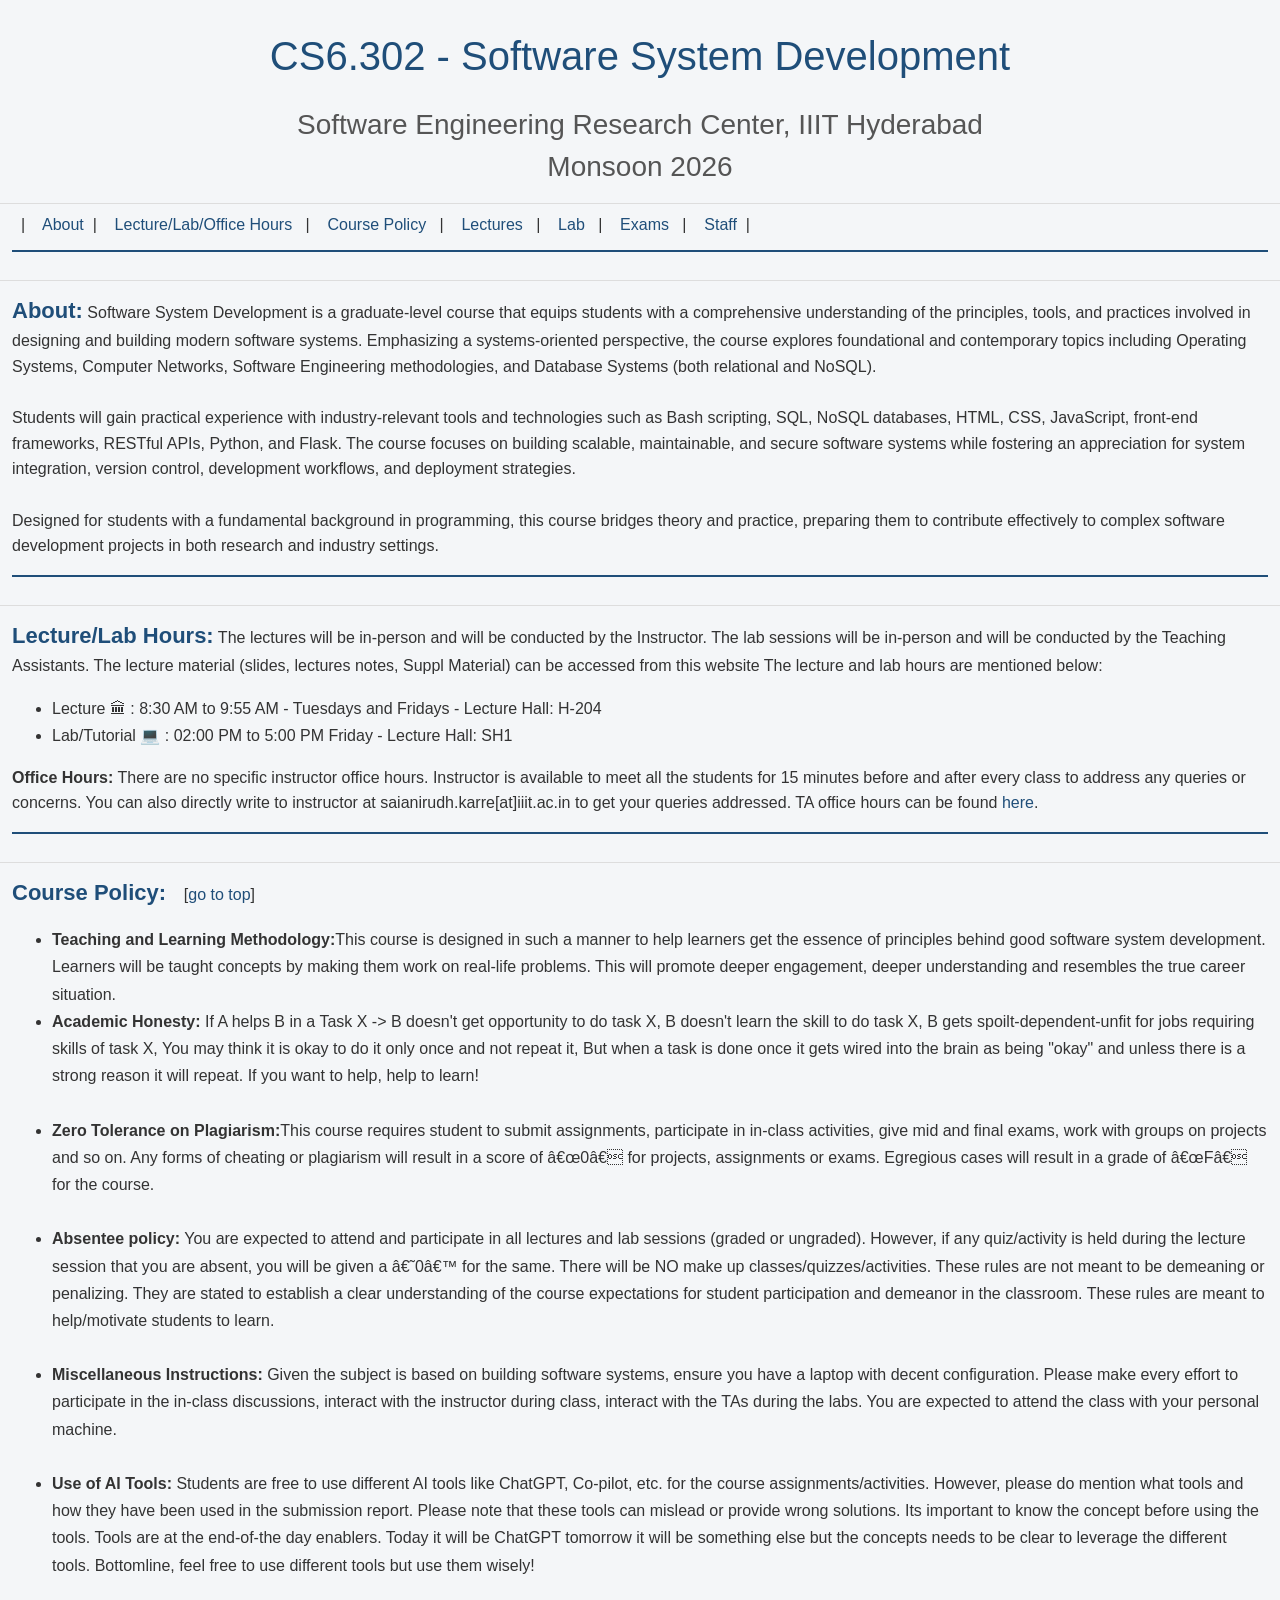
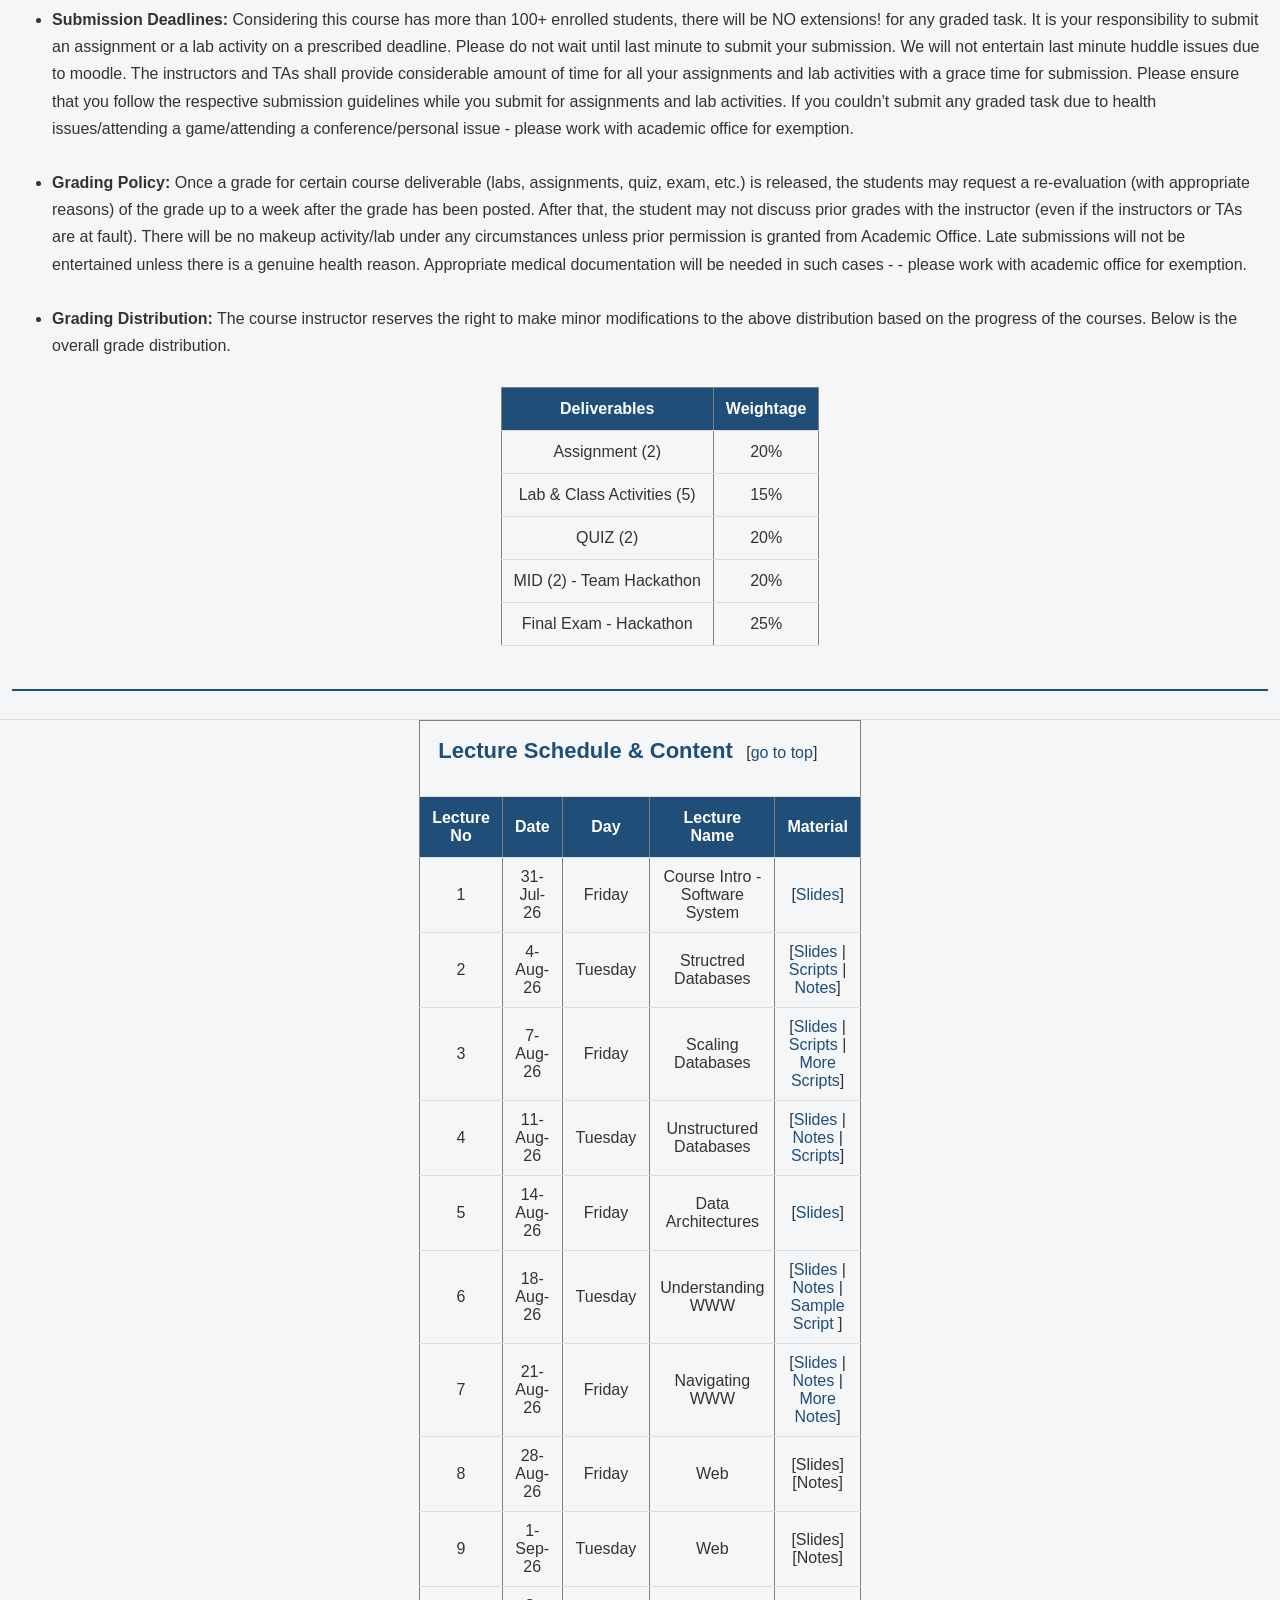
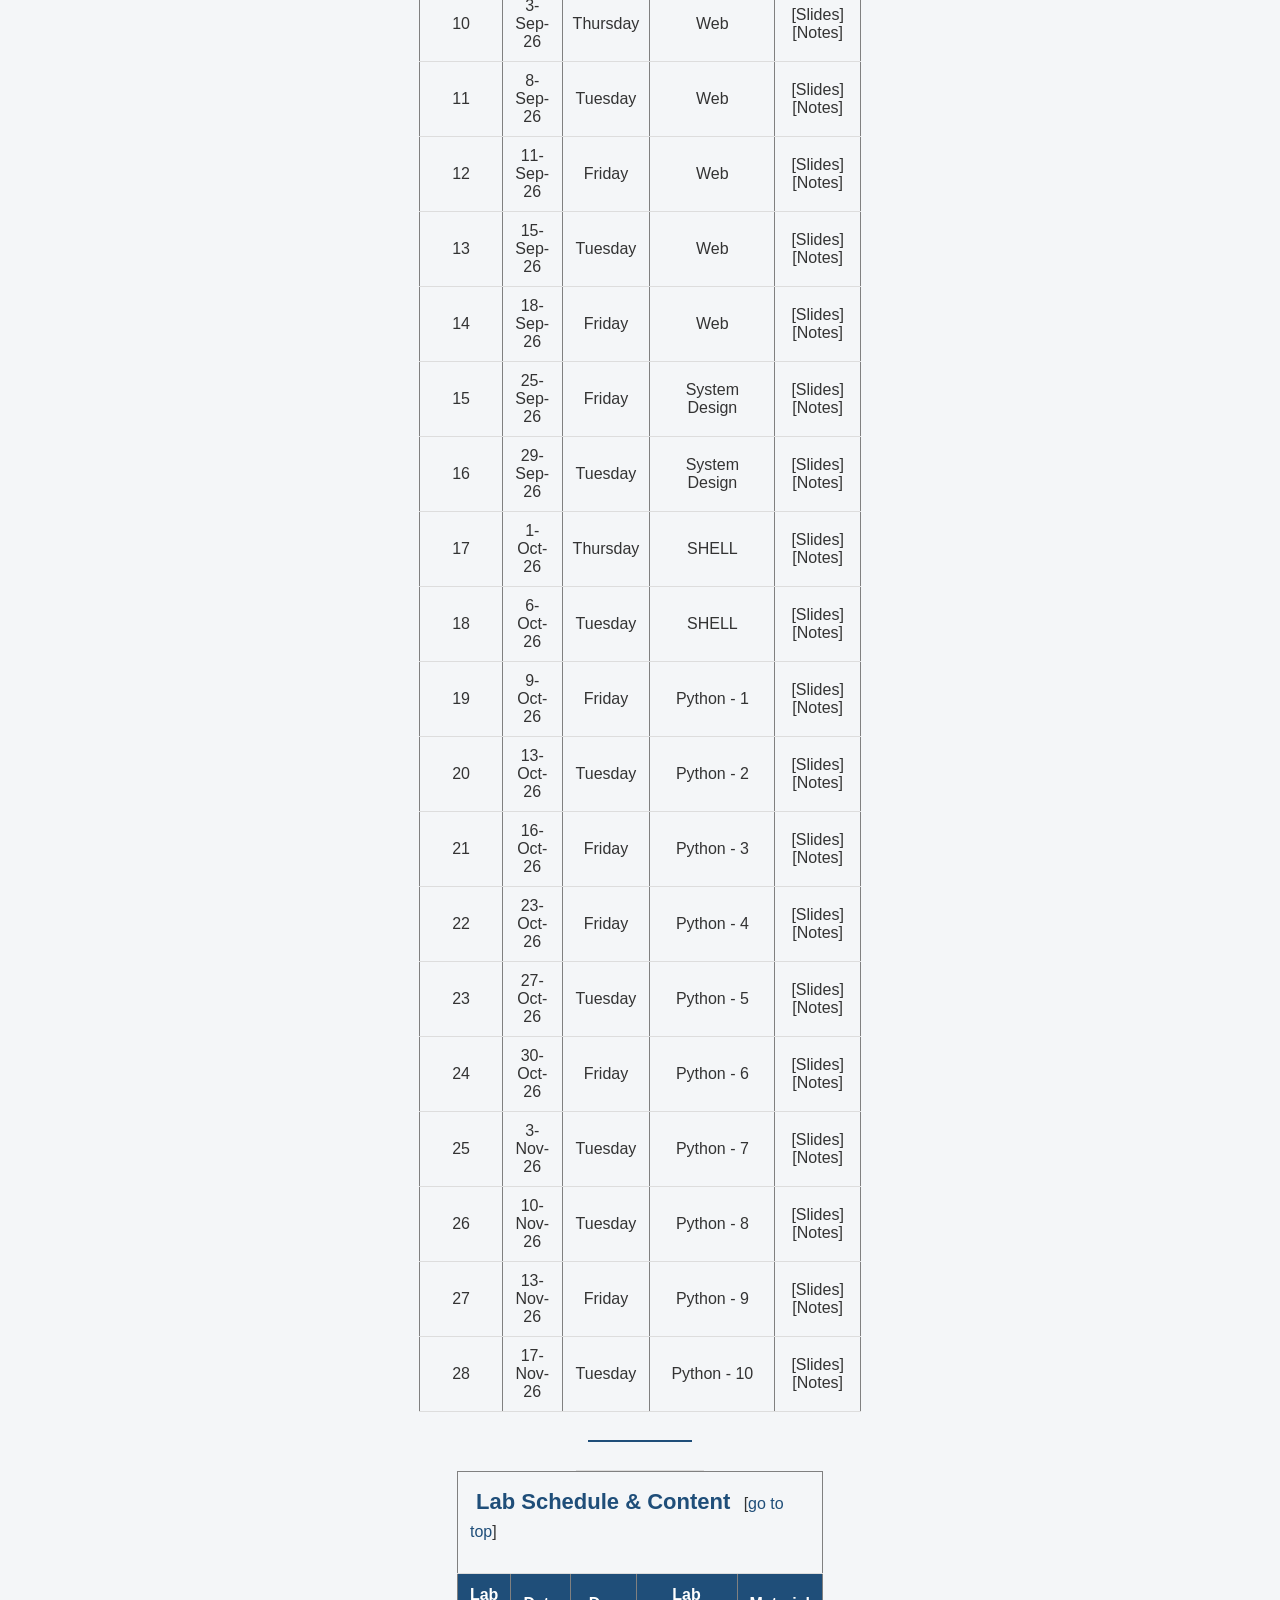
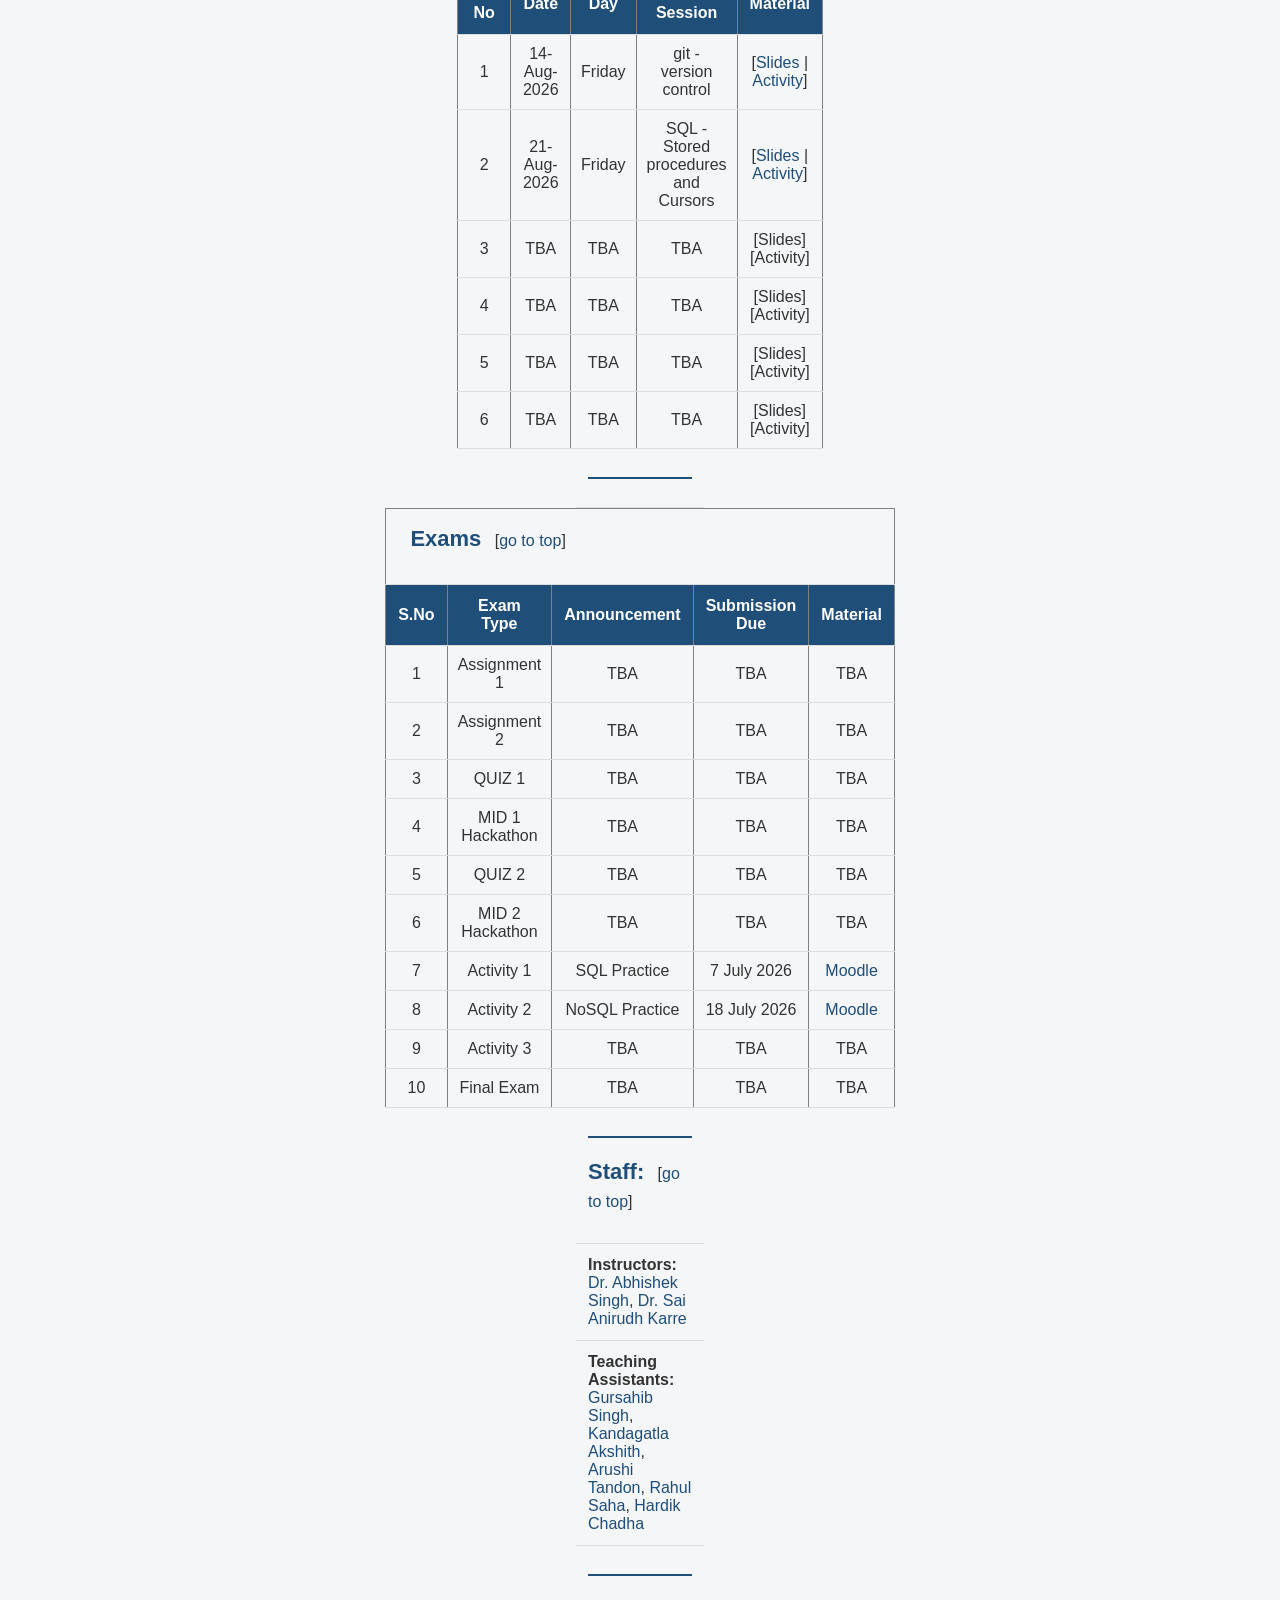
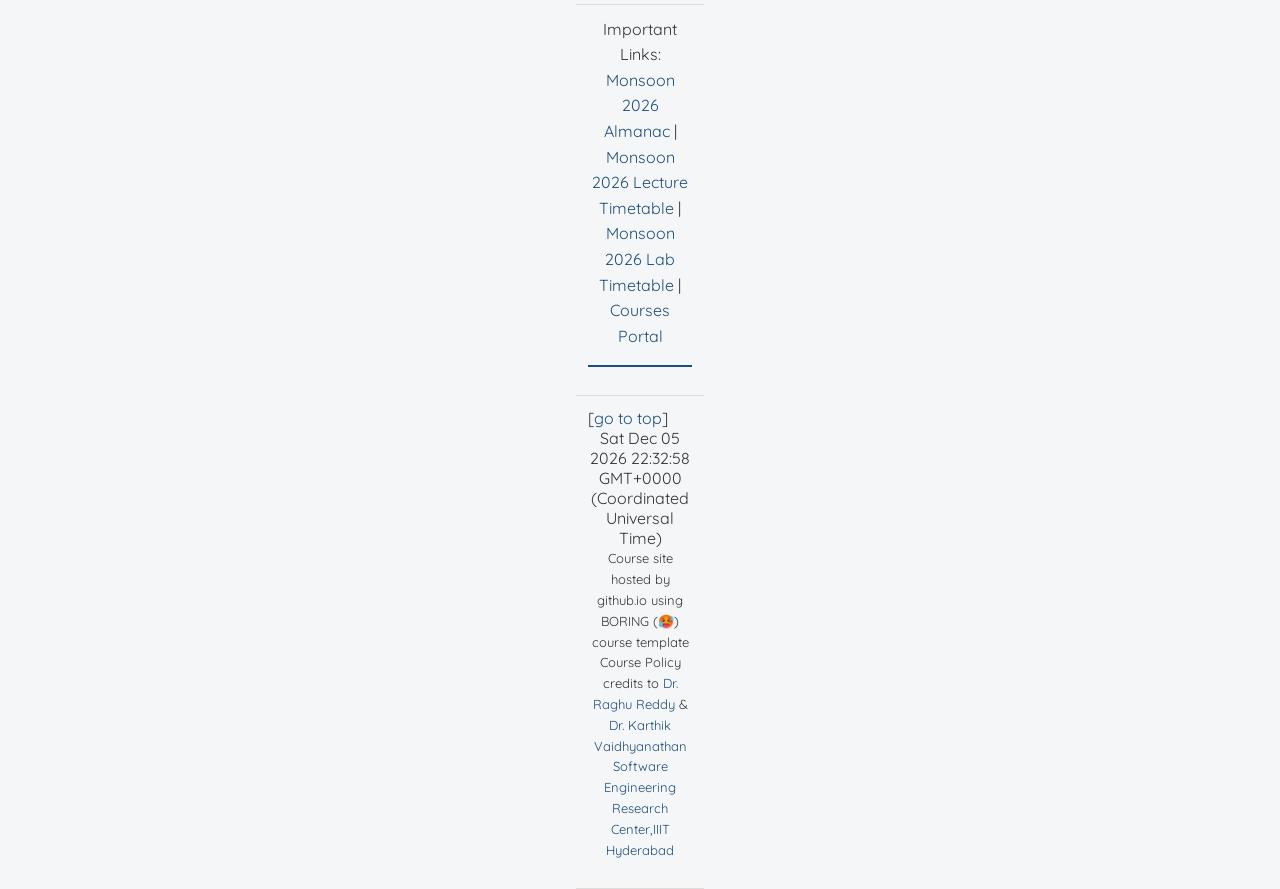
==== commit 0913f39a: "Changed CSS styles for improved design" ====
--- a/ssdcoursepage.html
+++ b/ssdcoursepage.html
@@ -1428,20 +1428,75 @@
 <link rel="stylesheet" href="https://fonts.googleapis.com/css?family=Quicksand">
 <link href="https://cdn.jsdelivr.net/npm/bootstrap@4.6.1/dist/css/bootstrap.min.css" rel="stylesheet" integrity="sha256-DF7Zhf293AJxJNTmh5zhoYYIMs2oXitRfBjY+9L//AY=" crossorigin="anonymous">
 <style>
-body {font-family: Quicksand; font-size: 20px; color:#333}
-        table
-        {
-            font-family: Quicksand; font-size:20px; color:#333;
-            border-collapse:collapse;
-            width:1000px;
-            padding:10px;
-            border-spacing:10px
-			
-        }
-
-	.light-text-row {
-        color: #ADADAD; 
-    }
+	body {
+	    font-family: Arial, sans-serif;
+	    font-size: 18px;
+	    color: #333333;
+	    background-color: #f4f6f8;
+	    margin: 0;
+	}
+	
+	table {
+	    font-family: Arial, sans-serif;
+	    border-collapse: collapse;
+	}
+	
+	h1 {
+	    color: #1f4e79;
+	    font-size: 40px;
+	    padding: 20px;
+	}
+	
+	h3 {
+	    color: #555555;
+	}
+	
+	a {
+	    color: #1f4e79;
+	    text-decoration: none;
+	}
+	
+	a:hover {
+	    color: #d35400;
+	    text-decoration: underline;
+	}
+	
+	hr {
+	    border: 0;
+	    border-top: 2px solid #1f4e79;
+	}
+	
+	td {
+	    padding: 12px;
+	}
+	
+	th {
+	    background-color: #1f4e79;
+	    color: white;
+	    padding: 12px;
+	}
+	
+	tr {
+	    border-bottom: 1px solid #dddddd;
+	}
+	
+	.tg-c3ow,
+	.tg-8d8j {
+	    padding: 10px;
+	}
+	
+	p {
+	    line-height: 1.6;
+	}
+	
+	ul {
+	    line-height: 1.7;
+	}
+	
+	b[id] {
+	    color: #1f4e79;
+	    font-size: 22px;
+	}
 
 </style>
 
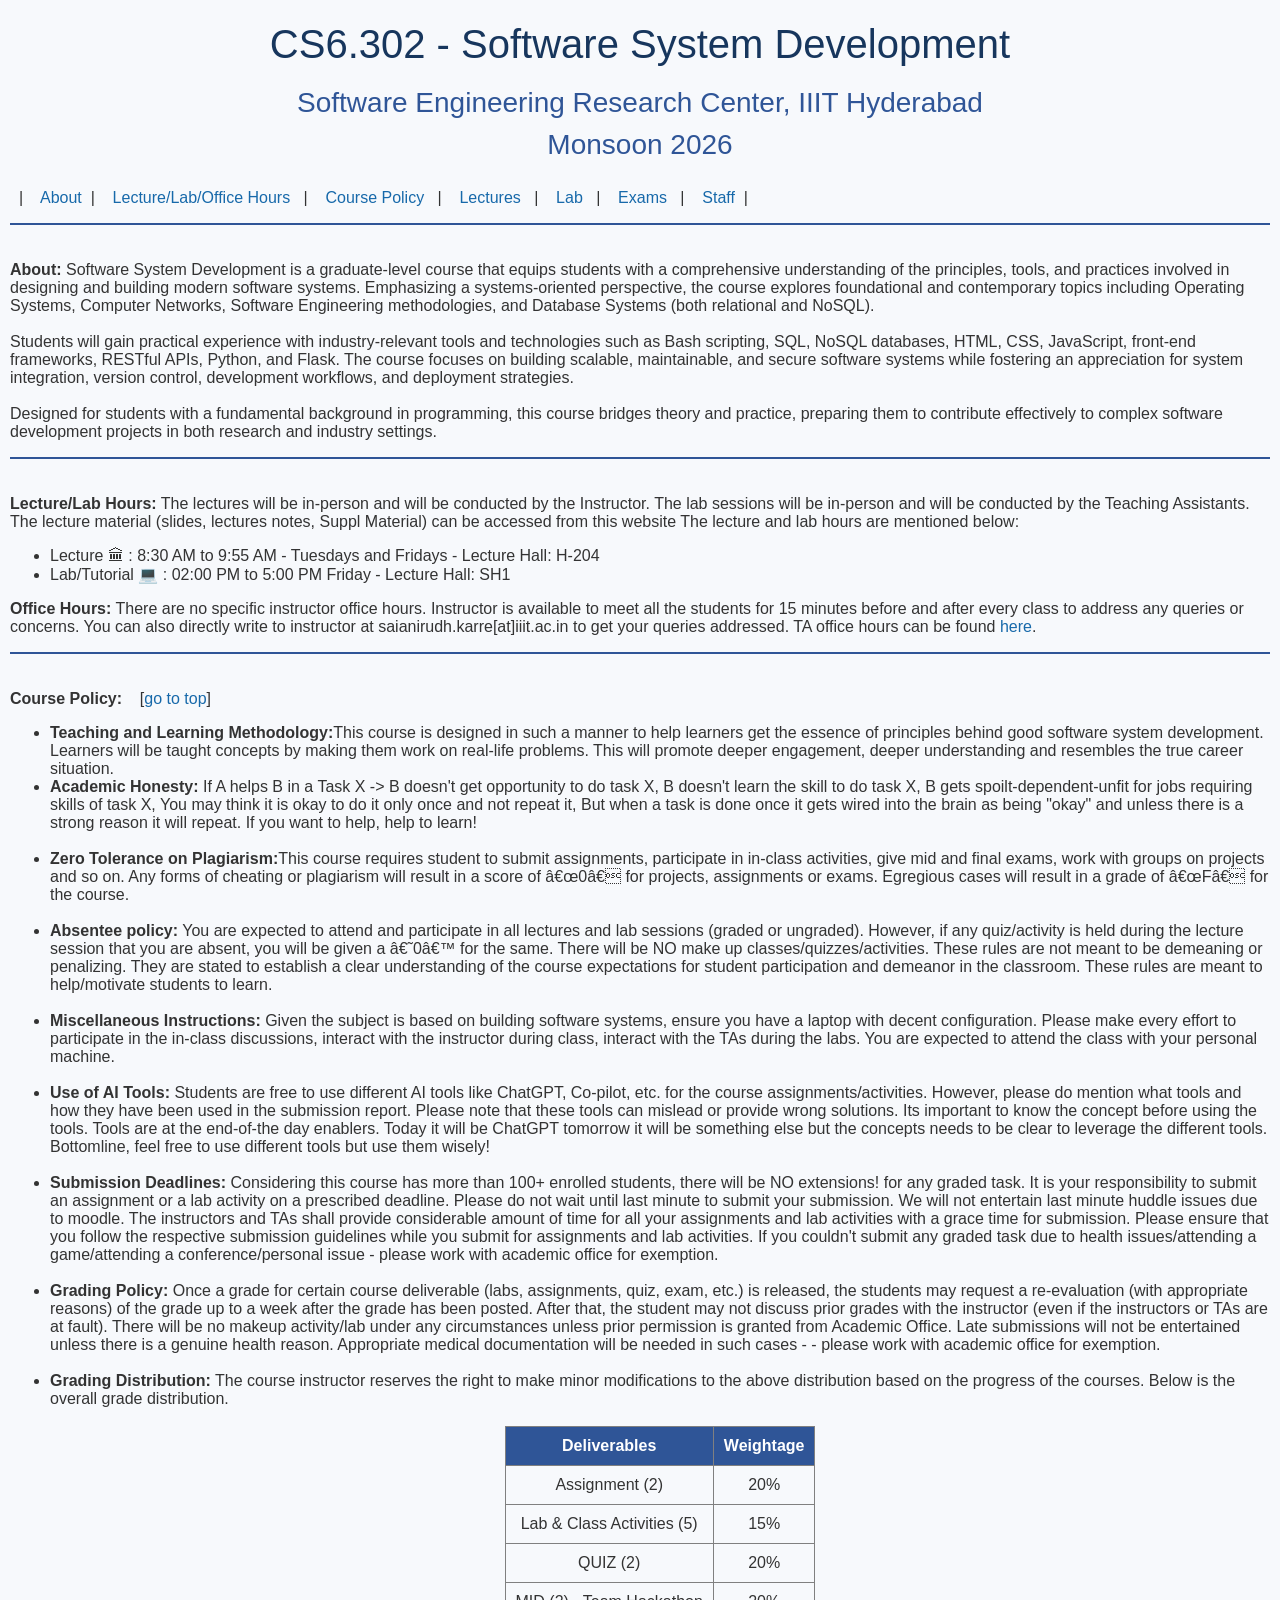
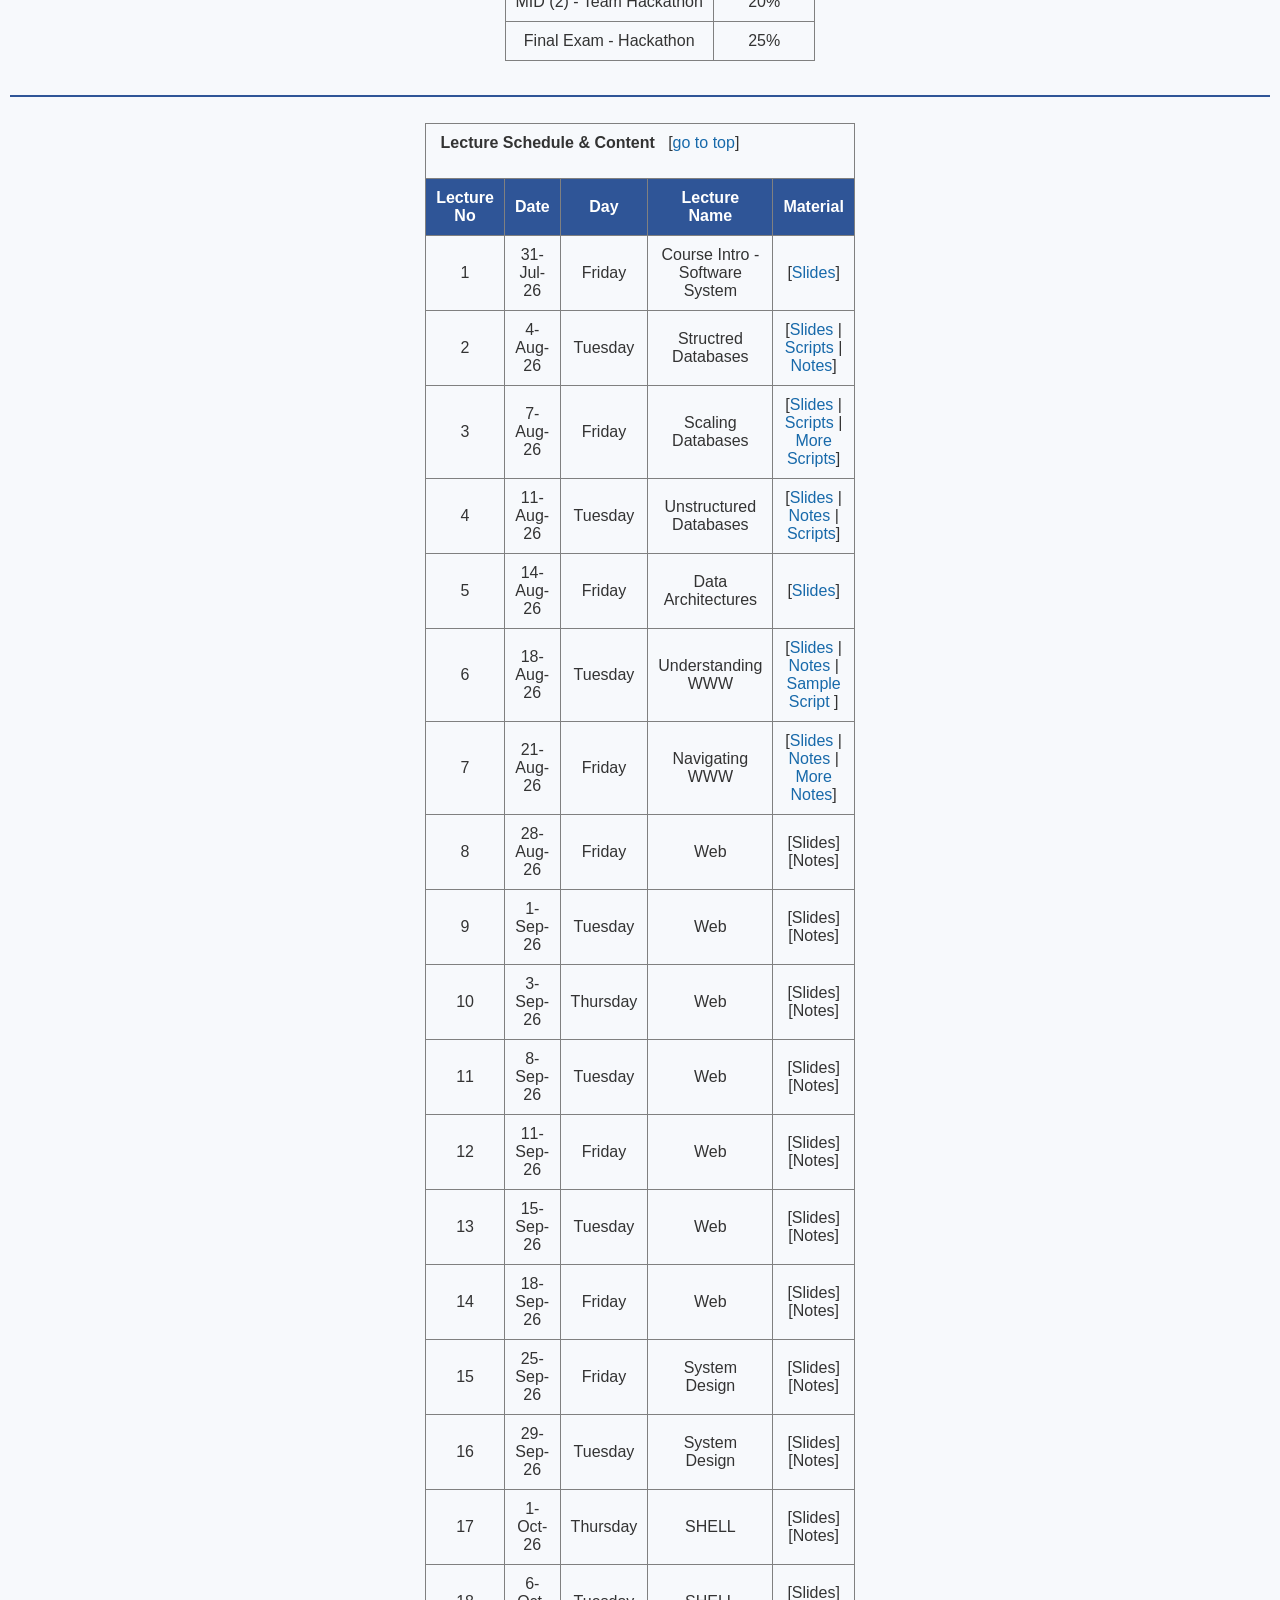
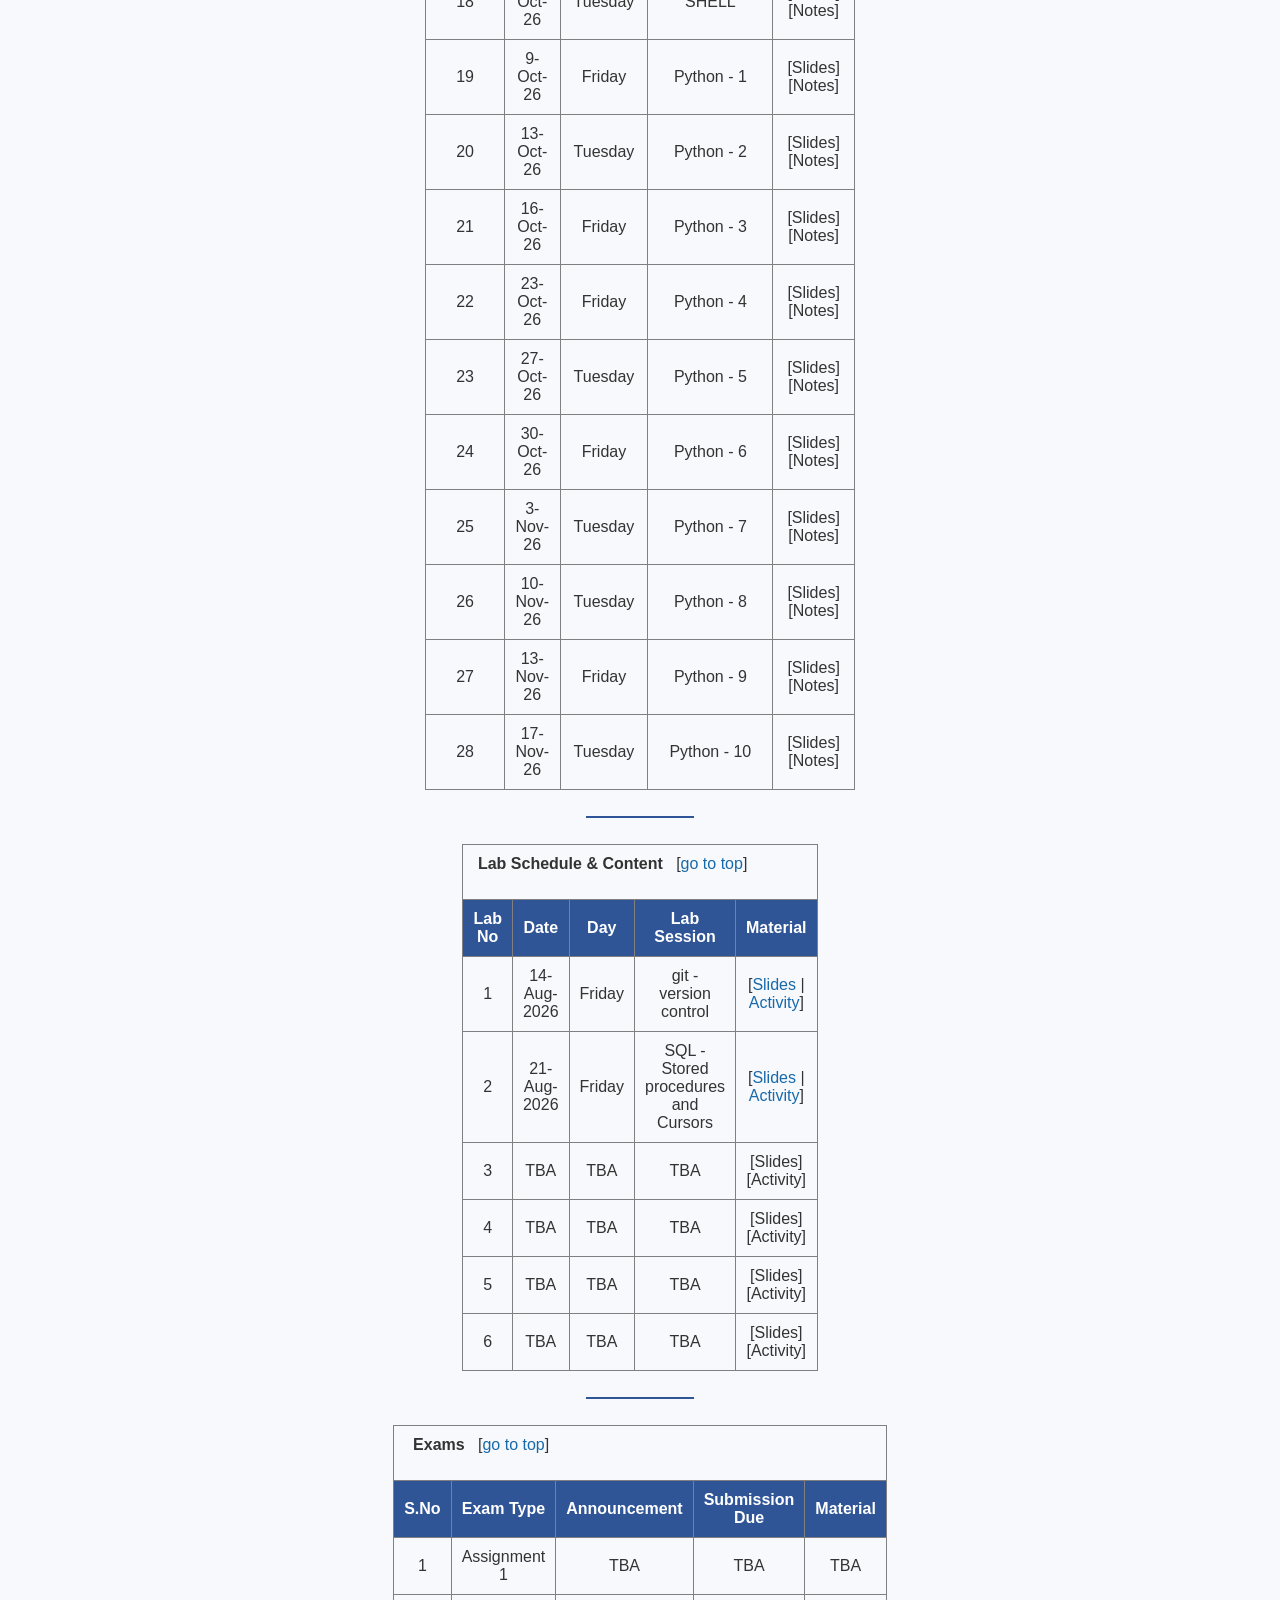
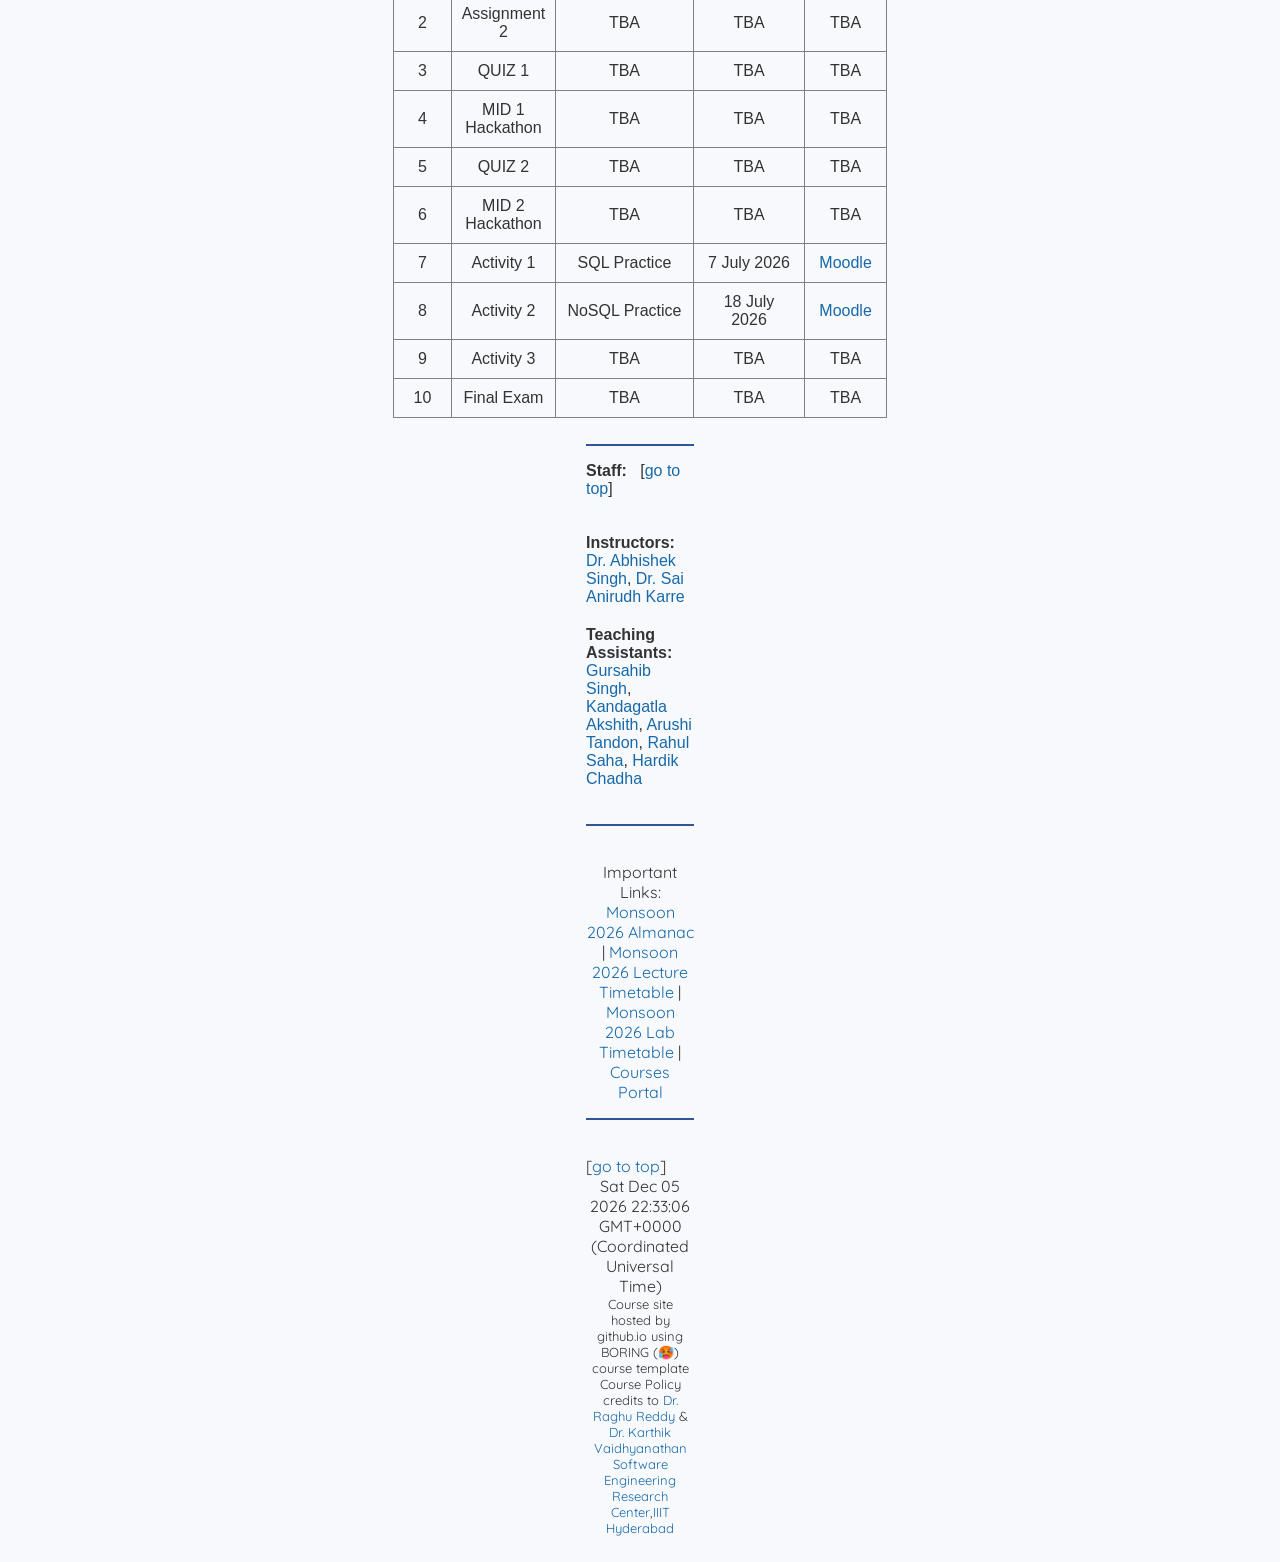
==== commit 55ddef2b: "Updated styles" ====
--- a/ssdcoursepage.html
+++ b/ssdcoursepage.html
@@ -1429,79 +1429,56 @@
 <link href="https://cdn.jsdelivr.net/npm/bootstrap@4.6.1/dist/css/bootstrap.min.css" rel="stylesheet" integrity="sha256-DF7Zhf293AJxJNTmh5zhoYYIMs2oXitRfBjY+9L//AY=" crossorigin="anonymous">
 <style>
 	body {
-	    font-family: Arial, sans-serif;
-	    font-size: 18px;
-	    color: #333333;
-	    background-color: #f4f6f8;
-	    margin: 0;
-	}
-	
-	table {
-	    font-family: Arial, sans-serif;
-	    border-collapse: collapse;
+		font-family: Arial, sans-serif;
+		color: #333333;
+		background-color: #f7f9fc;
 	}
 	
 	h1 {
-	    color: #1f4e79;
-	    font-size: 40px;
-	    padding: 20px;
+	    color: #17365d;
+	    padding: 10px;
 	}
 	
 	h3 {
-	    color: #555555;
+	    color: #2f5597;
 	}
 	
 	a {
-	    color: #1f4e79;
+	    color: #1769aa;
 	    text-decoration: none;
 	}
 	
 	a:hover {
-	    color: #d35400;
 	    text-decoration: underline;
 	}
 	
 	hr {
 	    border: 0;
-	    border-top: 2px solid #1f4e79;
+	    border-top: 2px solid #2f5597;
+	}
+	
+	table {
+	    border-collapse: collapse;
 	}
 	
 	td {
-	    padding: 12px;
+	    padding: 10px;
 	}
 	
 	th {
-	    background-color: #1f4e79;
+	    background-color: #2f5597;
 	    color: white;
-	    padding: 12px;
-	}
-	
-	tr {
-	    border-bottom: 1px solid #dddddd;
-	}
-	
-	.tg-c3ow,
-	.tg-8d8j {
 	    padding: 10px;
 	}
 	
-	p {
-	    line-height: 1.6;
+	tr:hover {
+	    background-color: #eef4fb;
 	}
-	
-	ul {
-	    line-height: 1.7;
-	}
-	
-	b[id] {
-	    color: #1f4e79;
-	    font-size: 22px;
-	}
 
 </style>
 
 
-	<script>
+<script>
   
   const lastModified = new Date(document.lastModified);
  
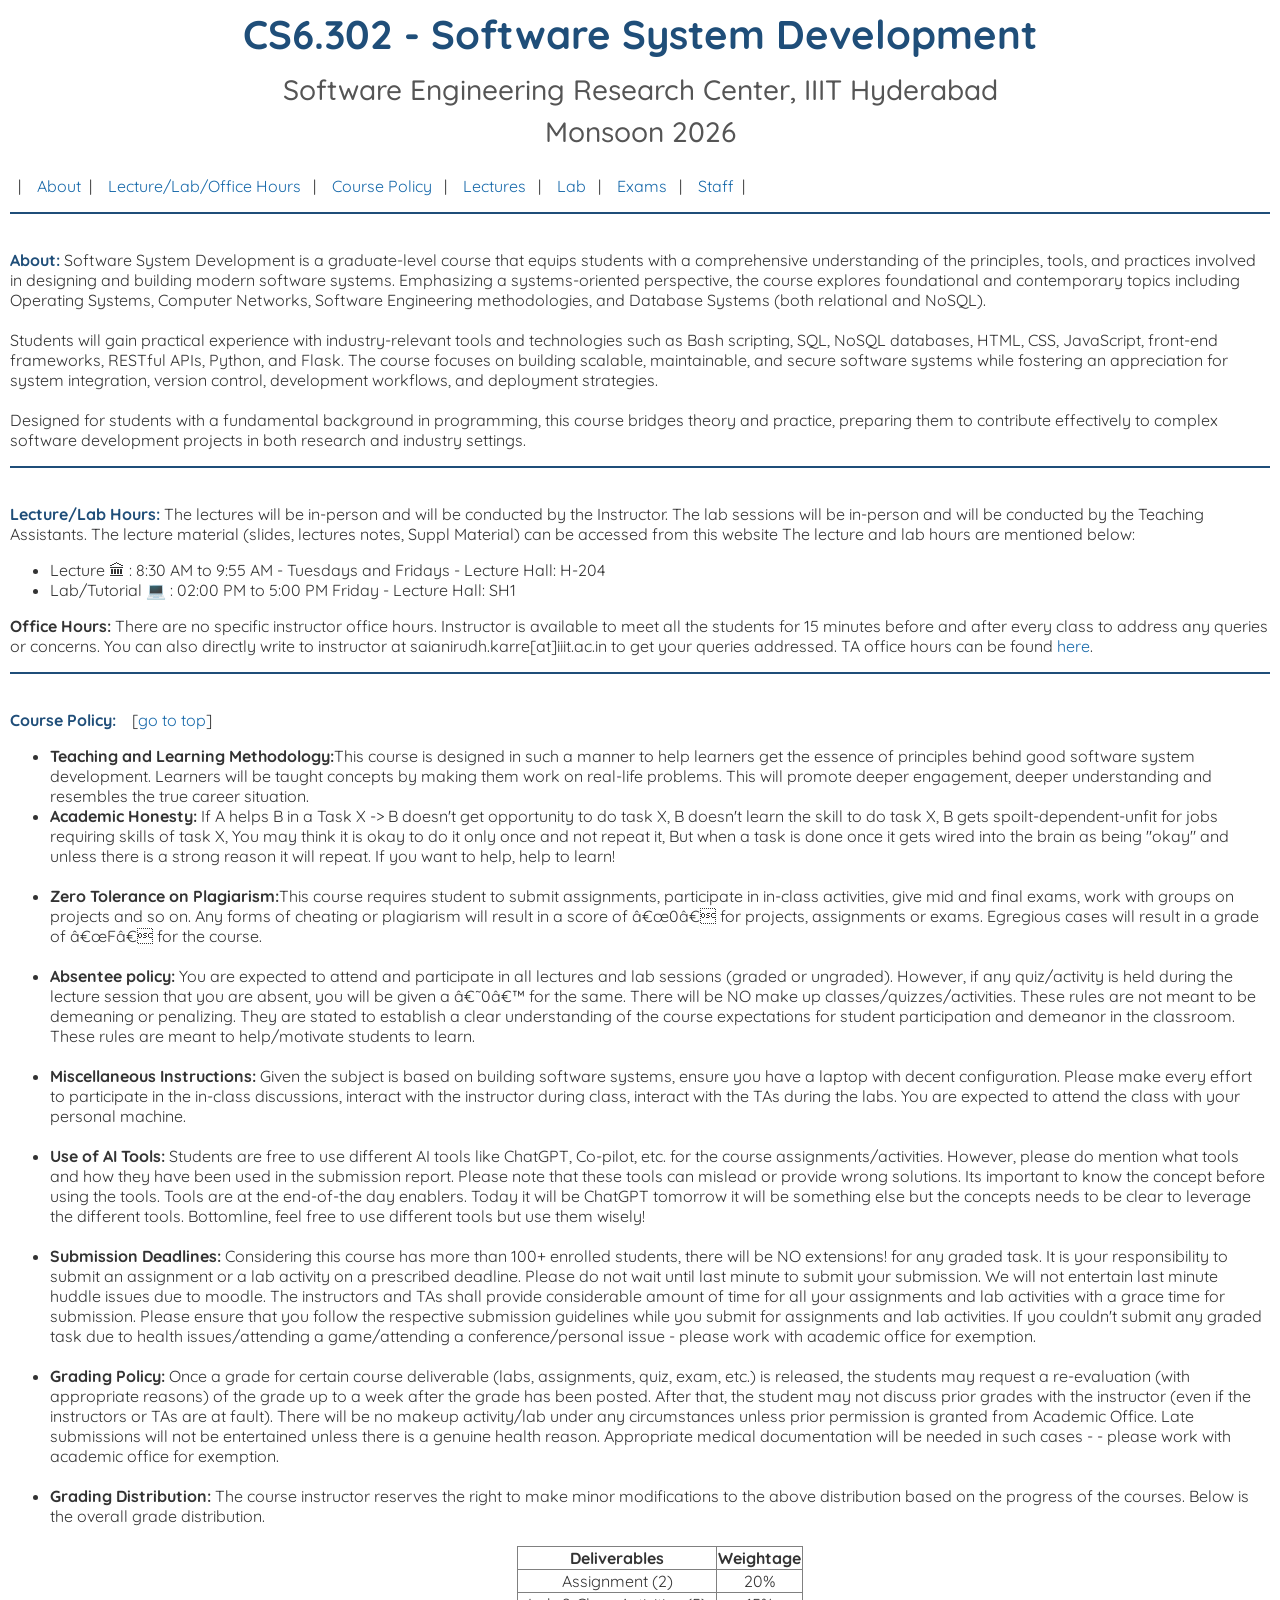
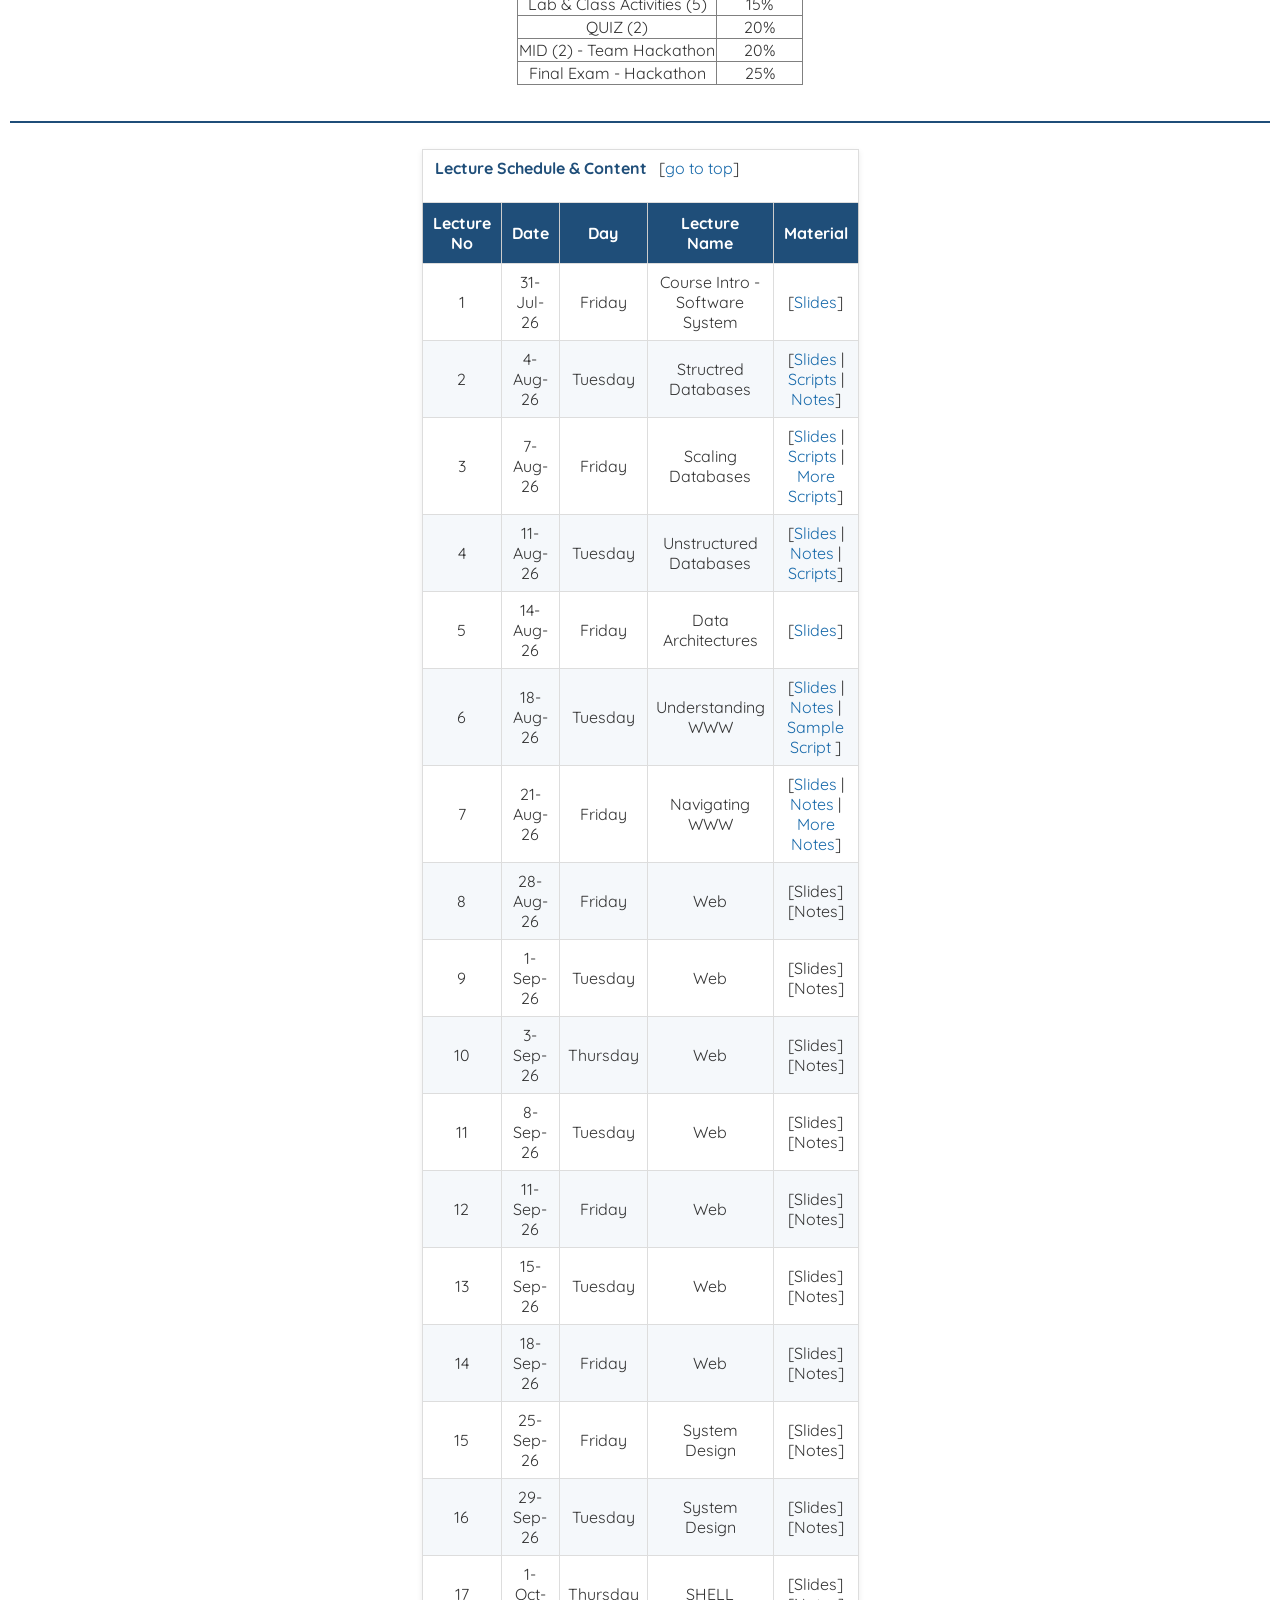
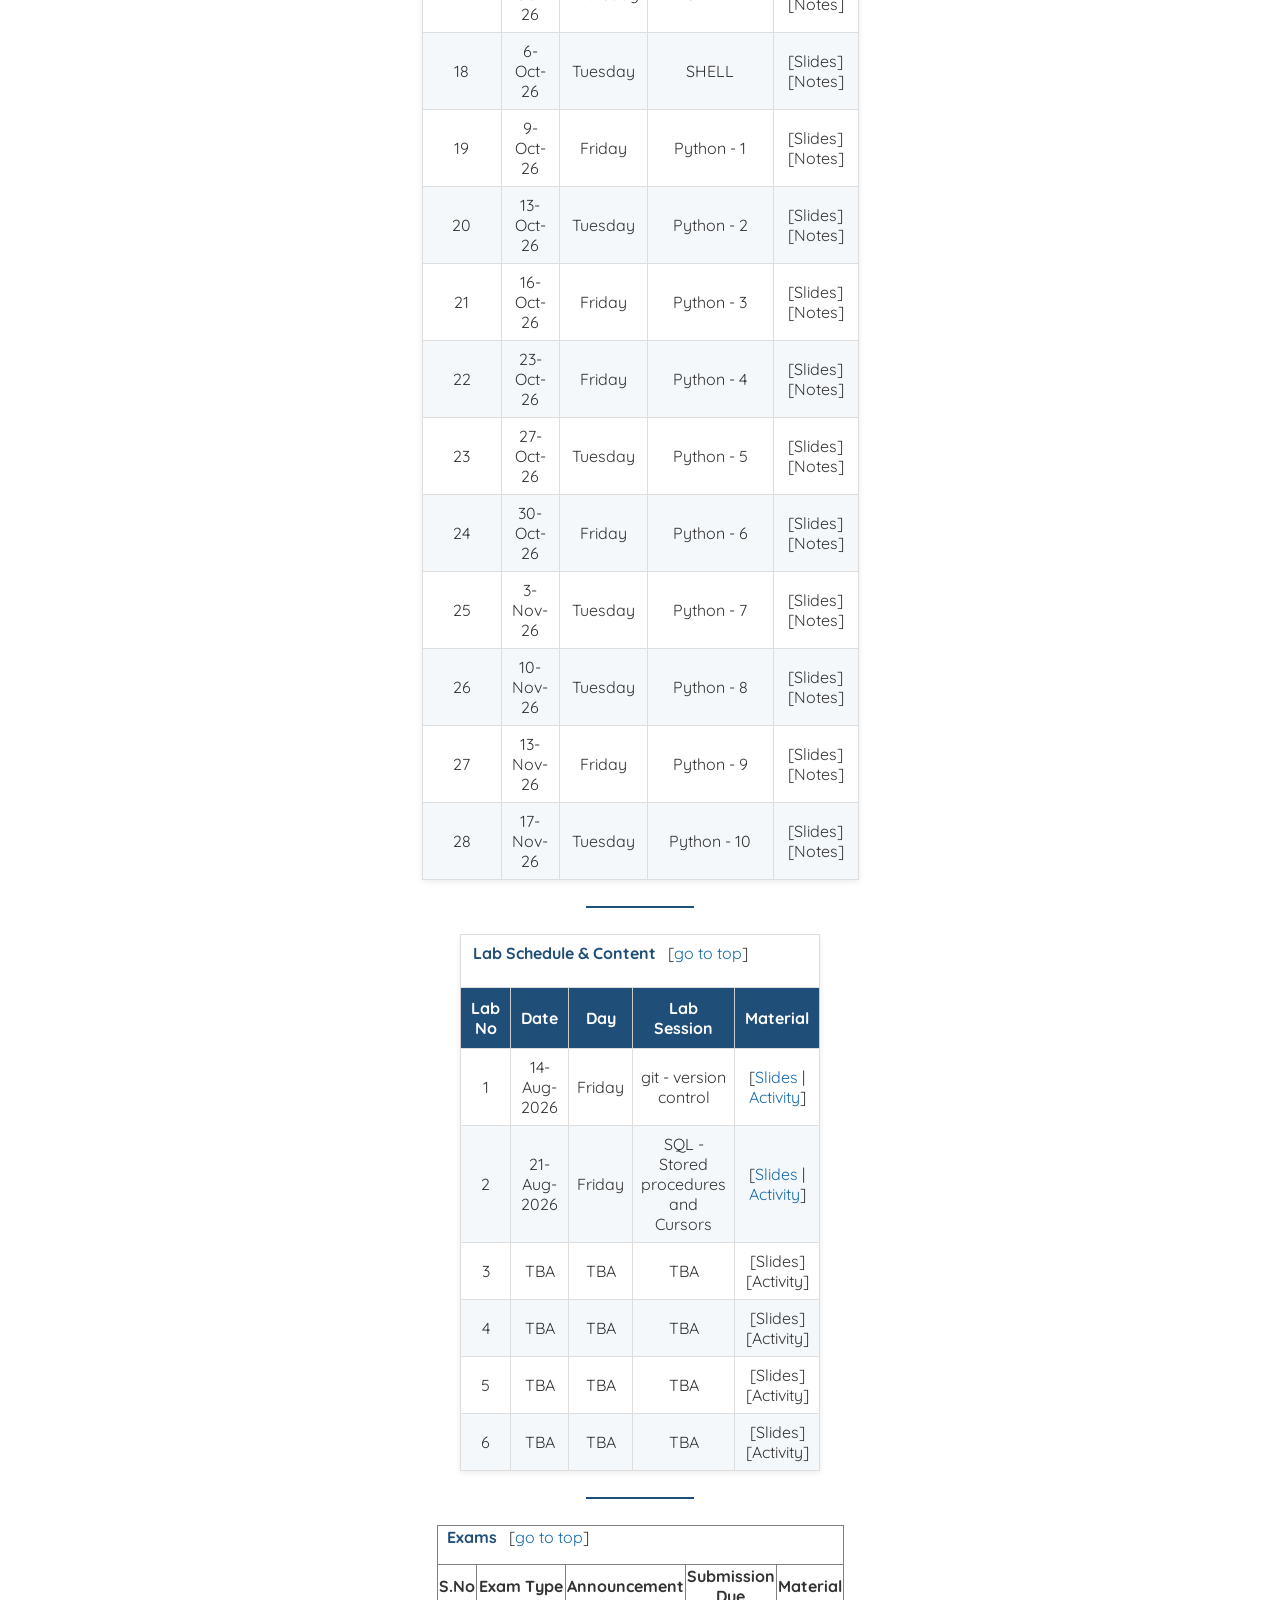
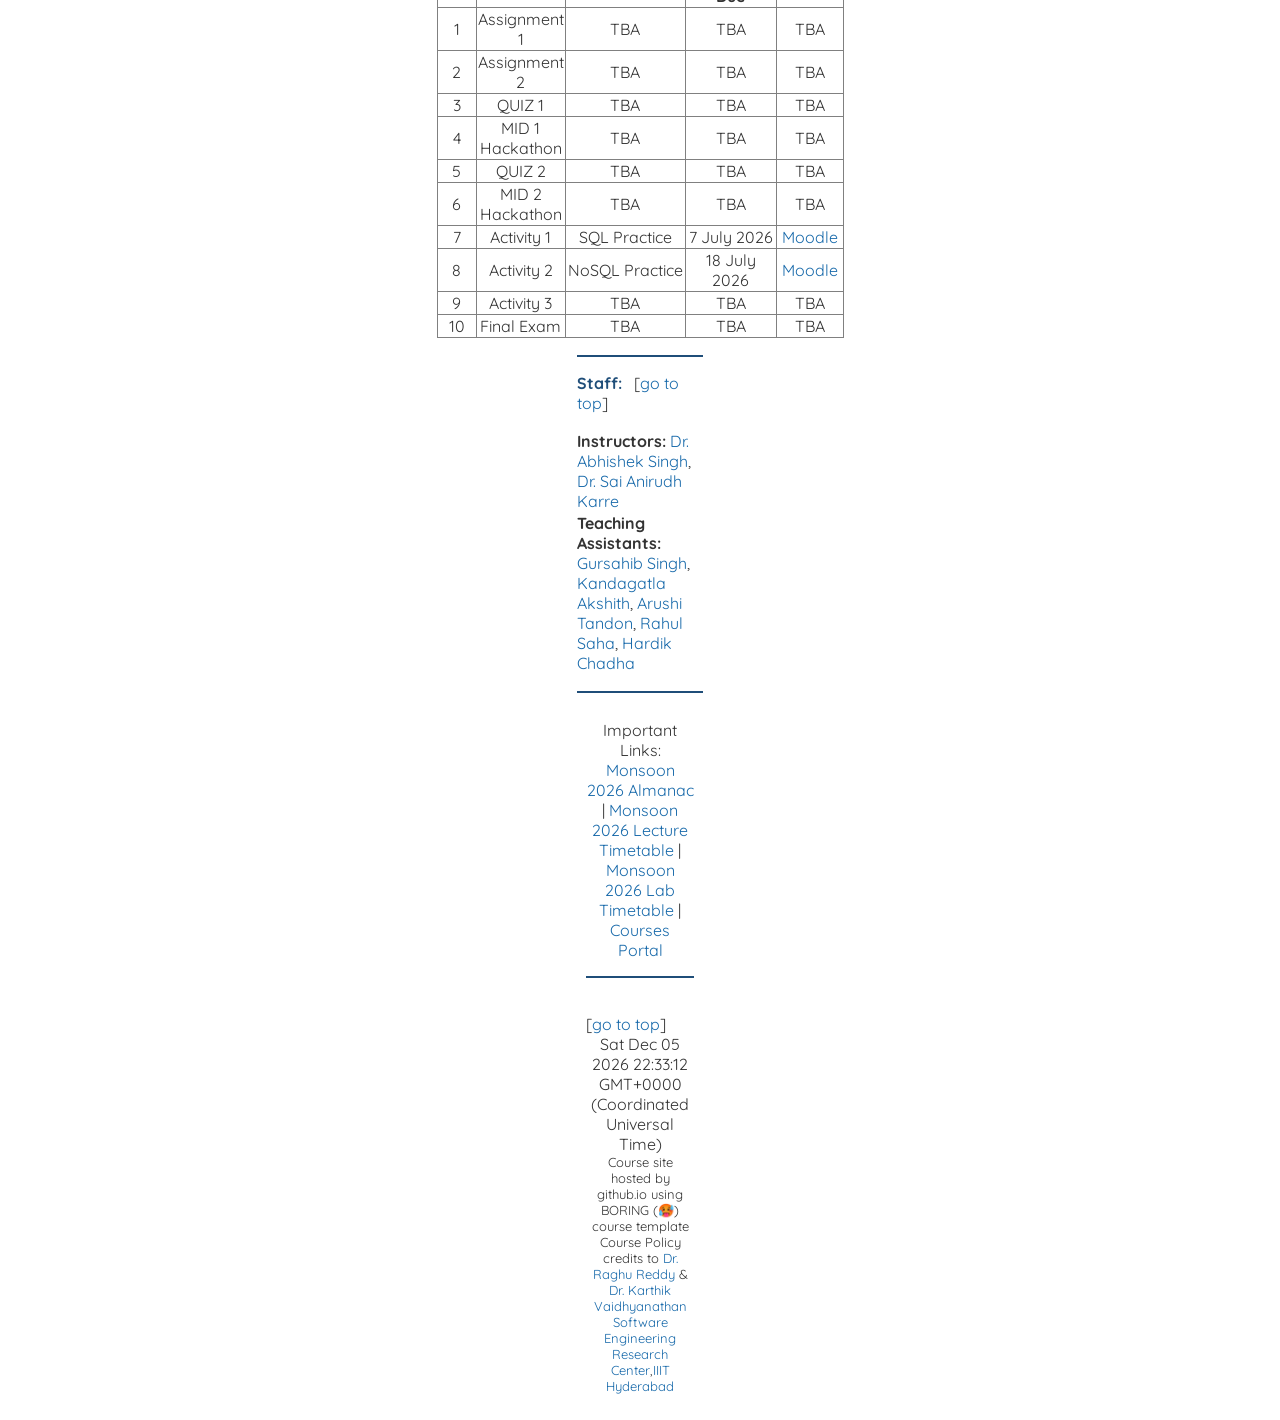
==== commit e9849c82: "Update CSS styles for course page" ====
--- a/ssdcoursepage.html
+++ b/ssdcoursepage.html
@@ -1429,50 +1429,83 @@
 <link href="https://cdn.jsdelivr.net/npm/bootstrap@4.6.1/dist/css/bootstrap.min.css" rel="stylesheet" integrity="sha256-DF7Zhf293AJxJNTmh5zhoYYIMs2oXitRfBjY+9L//AY=" crossorigin="anonymous">
 <style>
 	body {
-		font-family: Arial, sans-serif;
-		color: #333333;
-		background-color: #f7f9fc;
+		font-family: Quicksand;
+	    font-size: 20px;
+	    color: #333333;
+	    background-color: #ffffff;
 	}
 	
-	h1 {
-	    color: #17365d;
-	    padding: 10px;
+	table {
+	    font-family: Quicksand;
+	    color: #333333;
+	    border-collapse: collapse;
 	}
 	
-	h3 {
-	    color: #2f5597;
+	.light-text-row {
+	    color: #ADADAD;
 	}
 	
+	/* Course title */
+	h1#home {
+	    color: #1f4e79;
+	    font-weight: bold;
+	    margin-bottom: 15px;
+	}
+	
+	/* Subtitle */
+	h3 {
+	    color: #555555;
+	}
+	
+	/* Navigation links */
 	a {
 	    color: #1769aa;
 	    text-decoration: none;
 	}
 	
 	a:hover {
+	    color: #e67e22;
 	    text-decoration: underline;
 	}
 	
+	/* Section headings */
+	b[id] {
+	    color: #1f4e79;
+	}
+	
+	/* Horizontal lines */
 	hr {
 	    border: 0;
-	    border-top: 2px solid #2f5597;
+	    border-top: 2px solid #1f4e79;
 	}
 	
-	table {
-	    border-collapse: collapse;
+	/* Schedule tables */
+	table.tg {
+	    border: 1px solid #cccccc;
+	    box-shadow: 0 2px 6px rgba(0, 0, 0, 0.08);
 	}
 	
-	td {
-	    padding: 10px;
-	}
-	
-	th {
-	    background-color: #2f5597;
+	/* Table headings */
+	table.tg th {
+	    background-color: #1f4e79;
 	    color: white;
 	    padding: 10px;
 	}
 	
-	tr:hover {
-	    background-color: #eef4fb;
+	/* Table cells */
+	table.tg td {
+	    padding: 8px;
+	    border: 1px solid #dddddd;
+	}
+	
+	/* Alternate table rows */
+	table.tg tr:nth-child(even) td {
+	    background-color: #f5f8fb;
+	}
+	
+	/* Slight hover effect */
+	table.tg tr:hover td {
+	    background-color: #eaf2f8;
 	}
 
 </style>
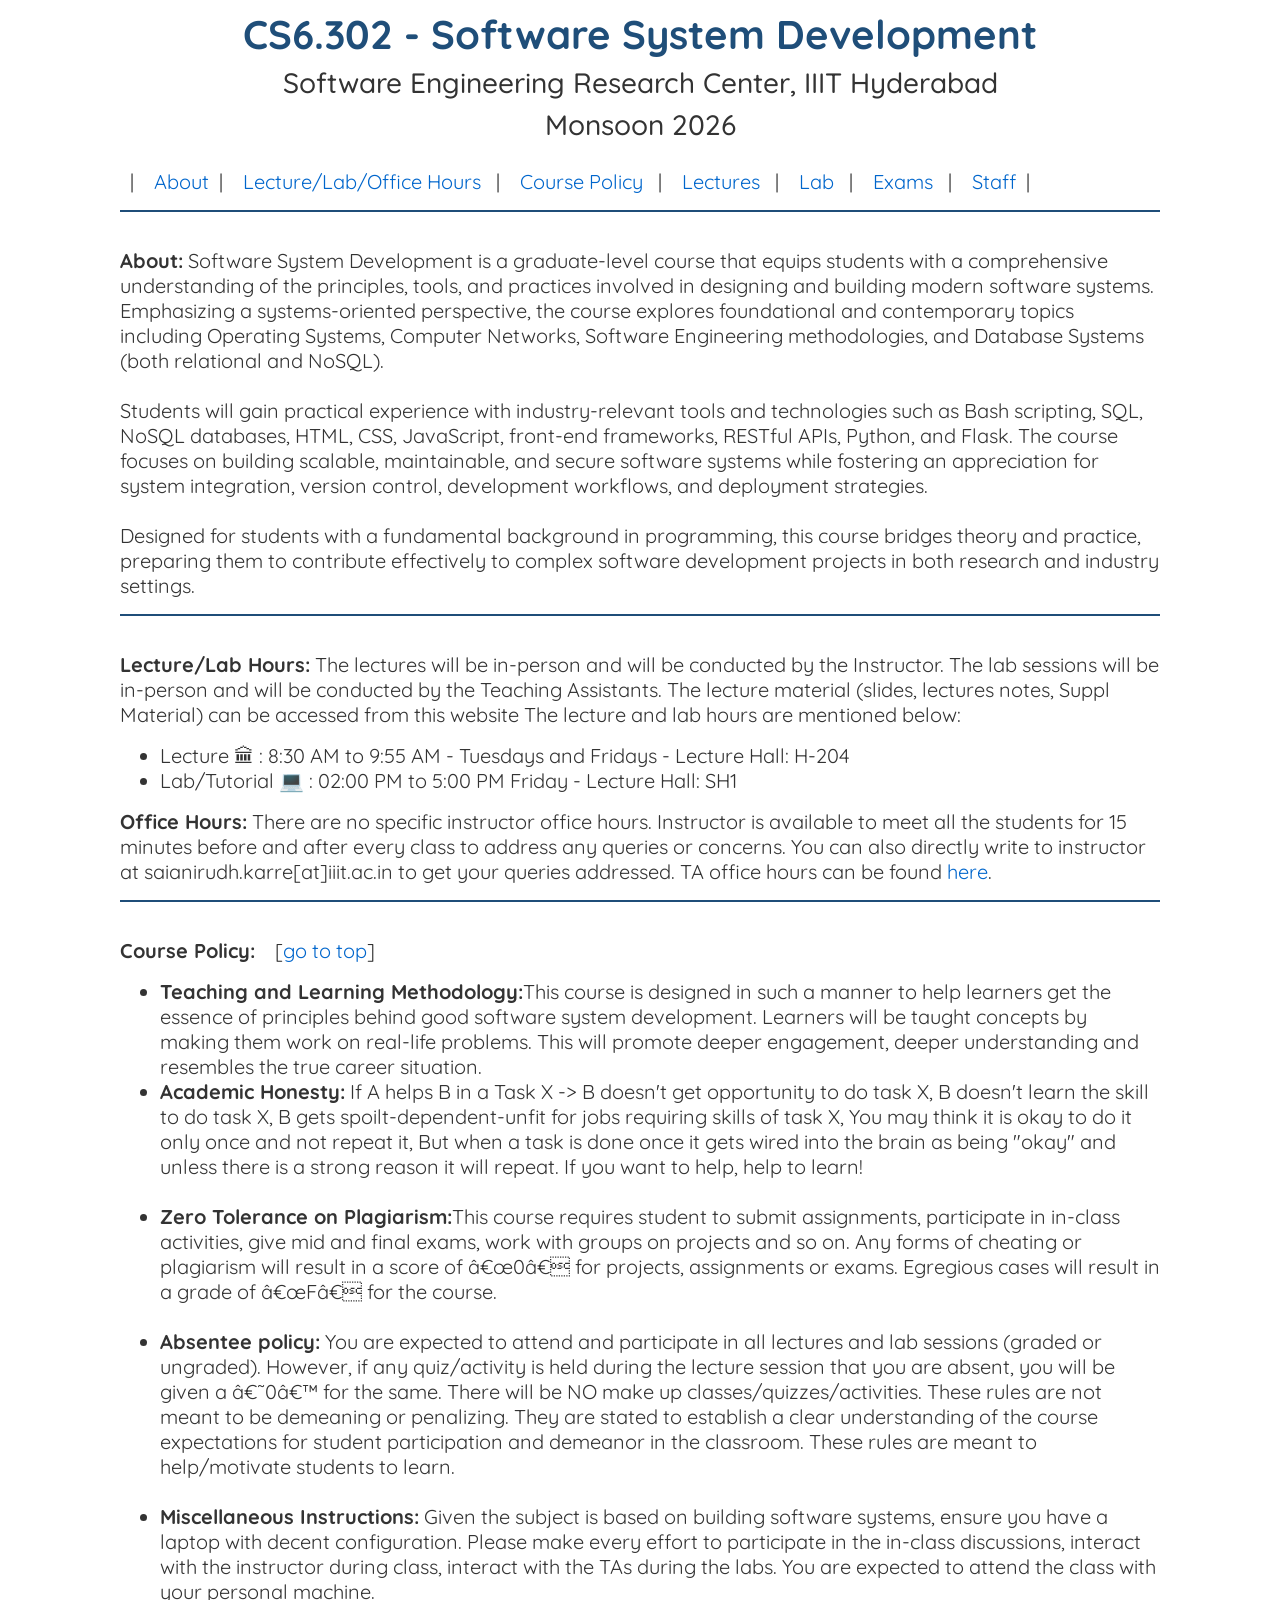
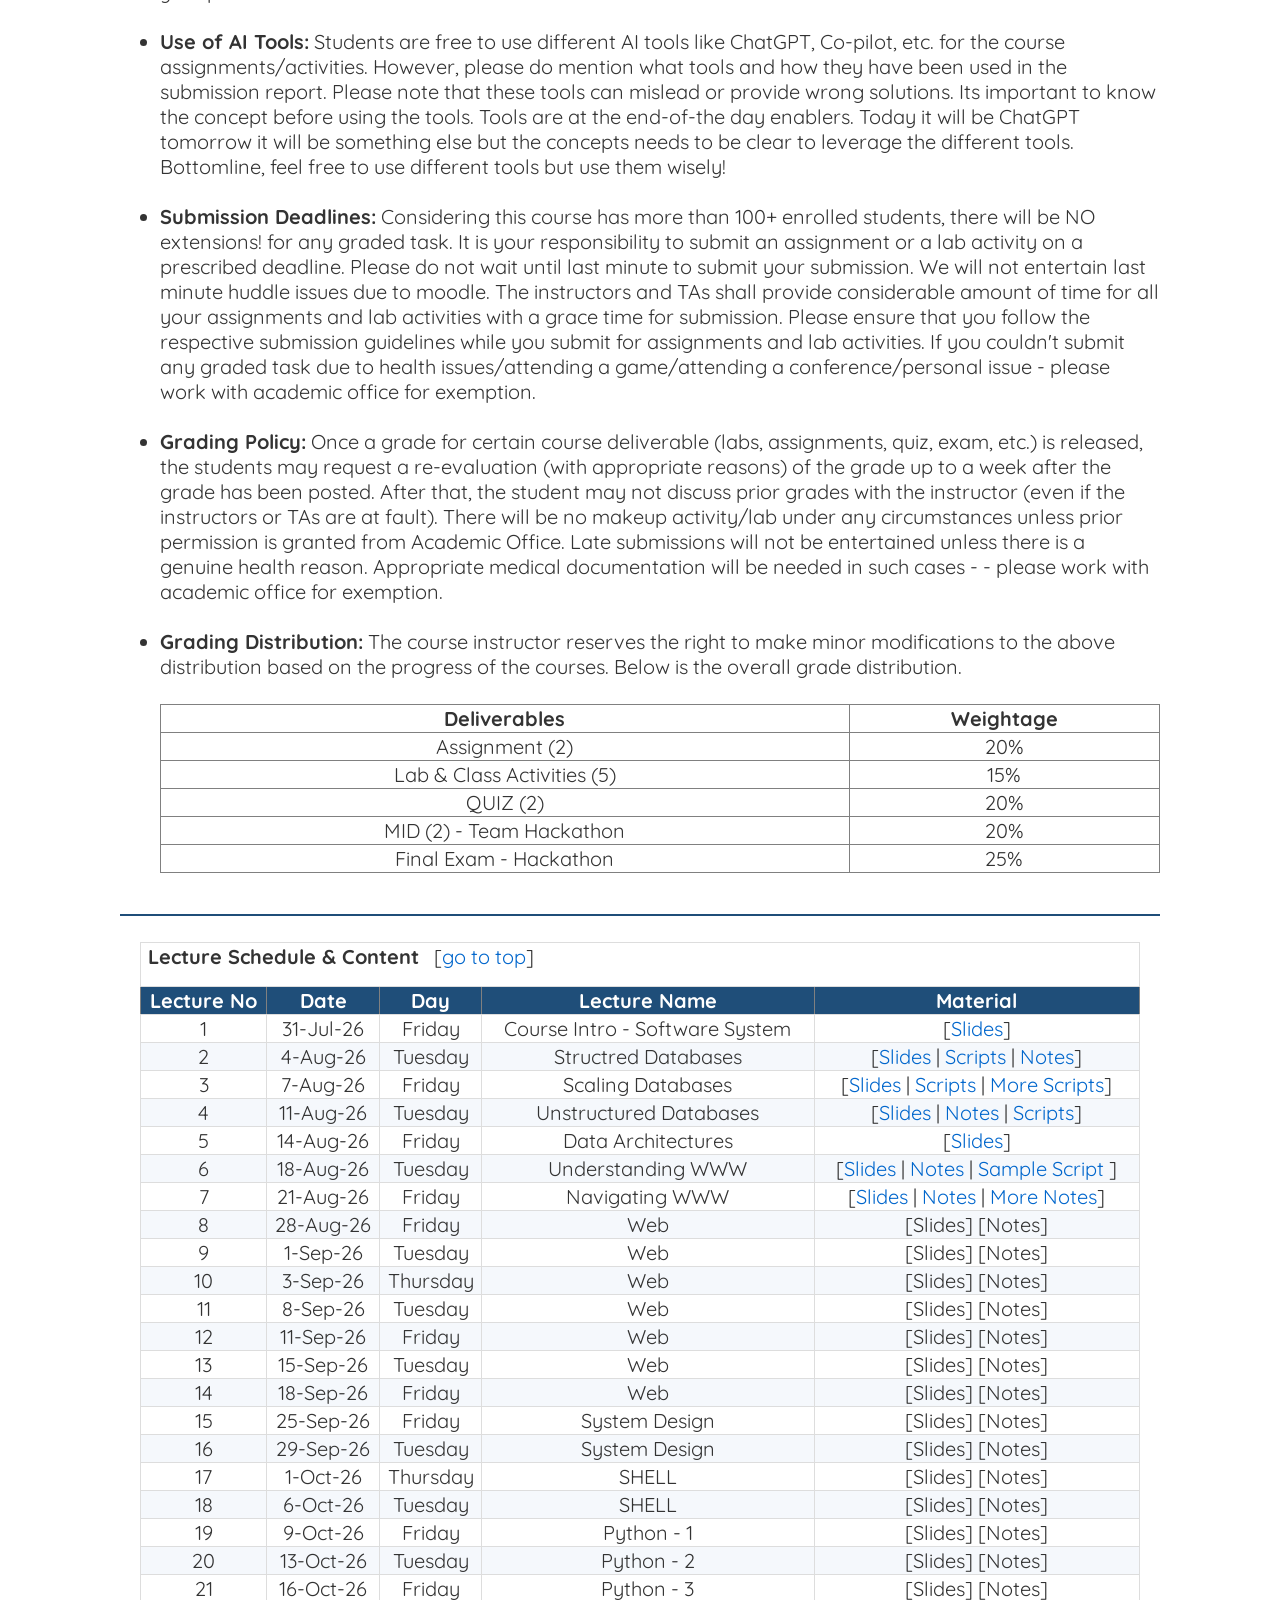
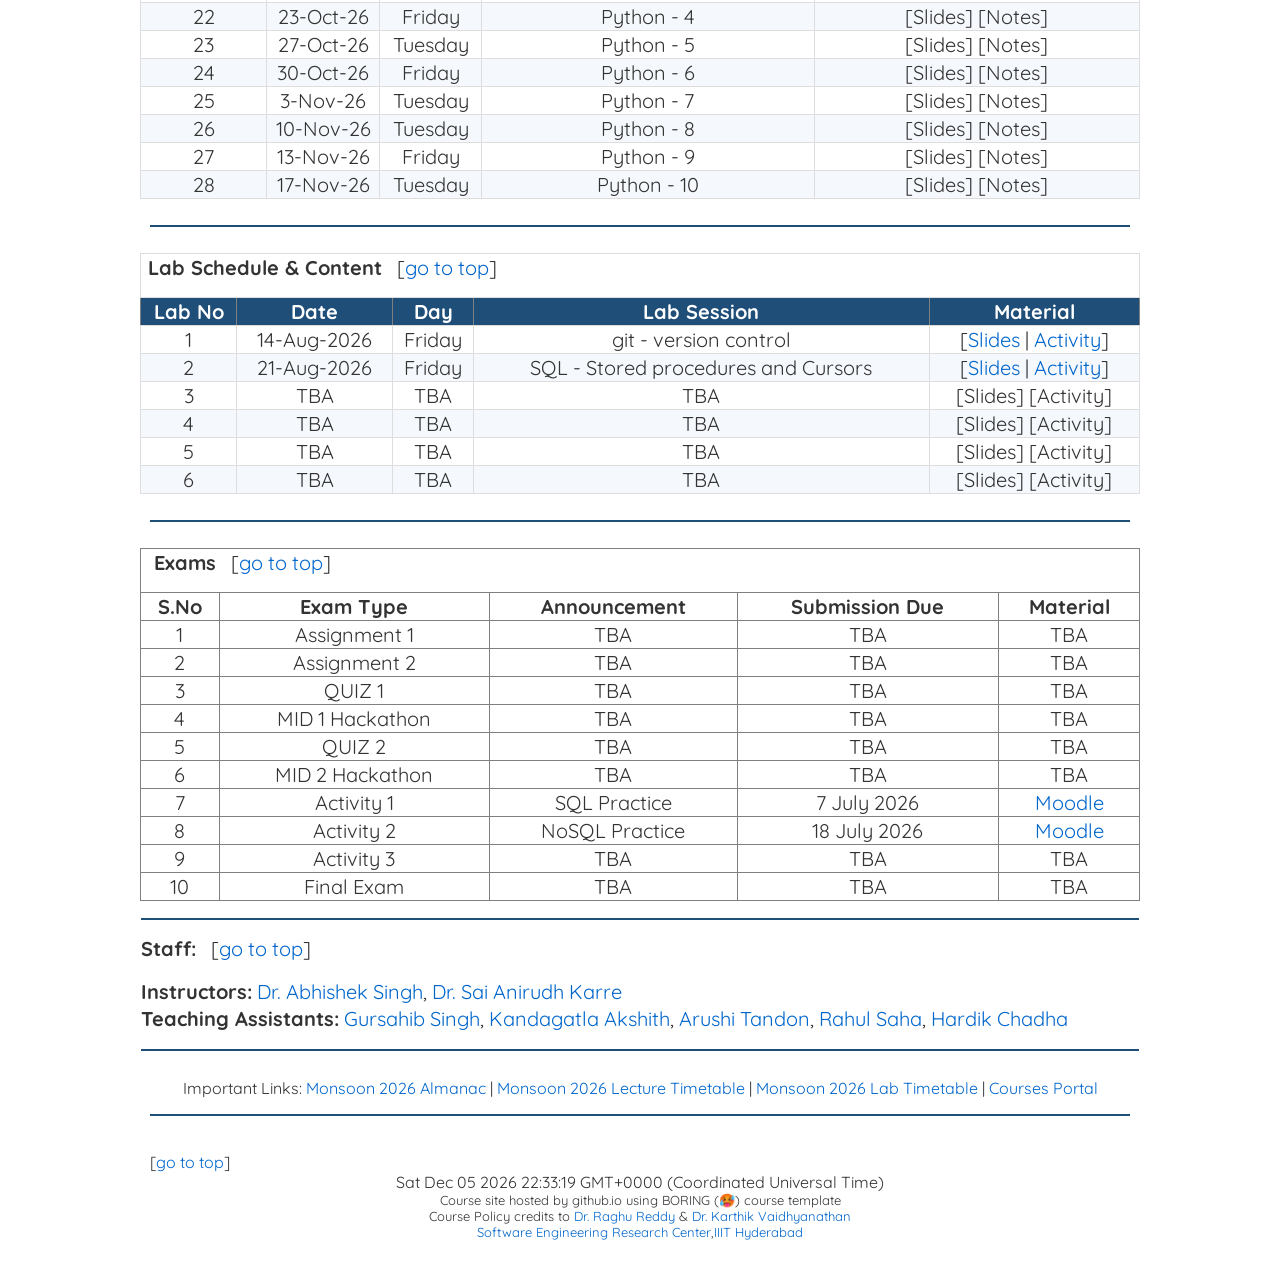
==== commit 0cffd067: "Refactor CSS styles in ssdcoursepage.html" ====
--- a/ssdcoursepage.html
+++ b/ssdcoursepage.html
@@ -1427,86 +1427,63 @@
 <meta name="viewport" content="width=device-width, initial-scale=1.0"/>
 <link rel="stylesheet" href="https://fonts.googleapis.com/css?family=Quicksand">
 <link href="https://cdn.jsdelivr.net/npm/bootstrap@4.6.1/dist/css/bootstrap.min.css" rel="stylesheet" integrity="sha256-DF7Zhf293AJxJNTmh5zhoYYIMs2oXitRfBjY+9L//AY=" crossorigin="anonymous">
+
 <style>
+	
+
 	body {
-		font-family: Quicksand;
+	    font-family: Quicksand;
 	    font-size: 20px;
-	    color: #333333;
-	    background-color: #ffffff;
+	    color: #333;
 	}
 	
 	table {
 	    font-family: Quicksand;
-	    color: #333333;
+	    font-size: 20px;
+	    color: #333;
 	    border-collapse: collapse;
+	    width: 1000px;
+	    padding: 10px;
+	    border-spacing: 10px;
 	}
 	
 	.light-text-row {
 	    color: #ADADAD;
 	}
 	
-	/* Course title */
+	
+	/* My CSS improvements */
+	
 	h1#home {
 	    color: #1f4e79;
 	    font-weight: bold;
-	    margin-bottom: 15px;
 	}
 	
-	/* Subtitle */
-	h3 {
-	    color: #555555;
-	}
-	
-	/* Navigation links */
 	a {
-	    color: #1769aa;
-	    text-decoration: none;
+	    color: #0066cc;
 	}
 	
 	a:hover {
-	    color: #e67e22;
-	    text-decoration: underline;
+	    color: #ff6600;
 	}
 	
-	/* Section headings */
-	b[id] {
-	    color: #1f4e79;
-	}
-	
-	/* Horizontal lines */
 	hr {
-	    border: 0;
 	    border-top: 2px solid #1f4e79;
 	}
 	
-	/* Schedule tables */
-	table.tg {
-	    border: 1px solid #cccccc;
-	    box-shadow: 0 2px 6px rgba(0, 0, 0, 0.08);
-	}
-	
-	/* Table headings */
 	table.tg th {
 	    background-color: #1f4e79;
 	    color: white;
-	    padding: 10px;
 	}
 	
-	/* Table cells */
 	table.tg td {
-	    padding: 8px;
 	    border: 1px solid #dddddd;
 	}
 	
-	/* Alternate table rows */
 	table.tg tr:nth-child(even) td {
-	    background-color: #f5f8fb;
+	    background-color: #f5f8fc;
 	}
-	
-	/* Slight hover effect */
-	table.tg tr:hover td {
-	    background-color: #eaf2f8;
-	}
+
 
 </style>
 
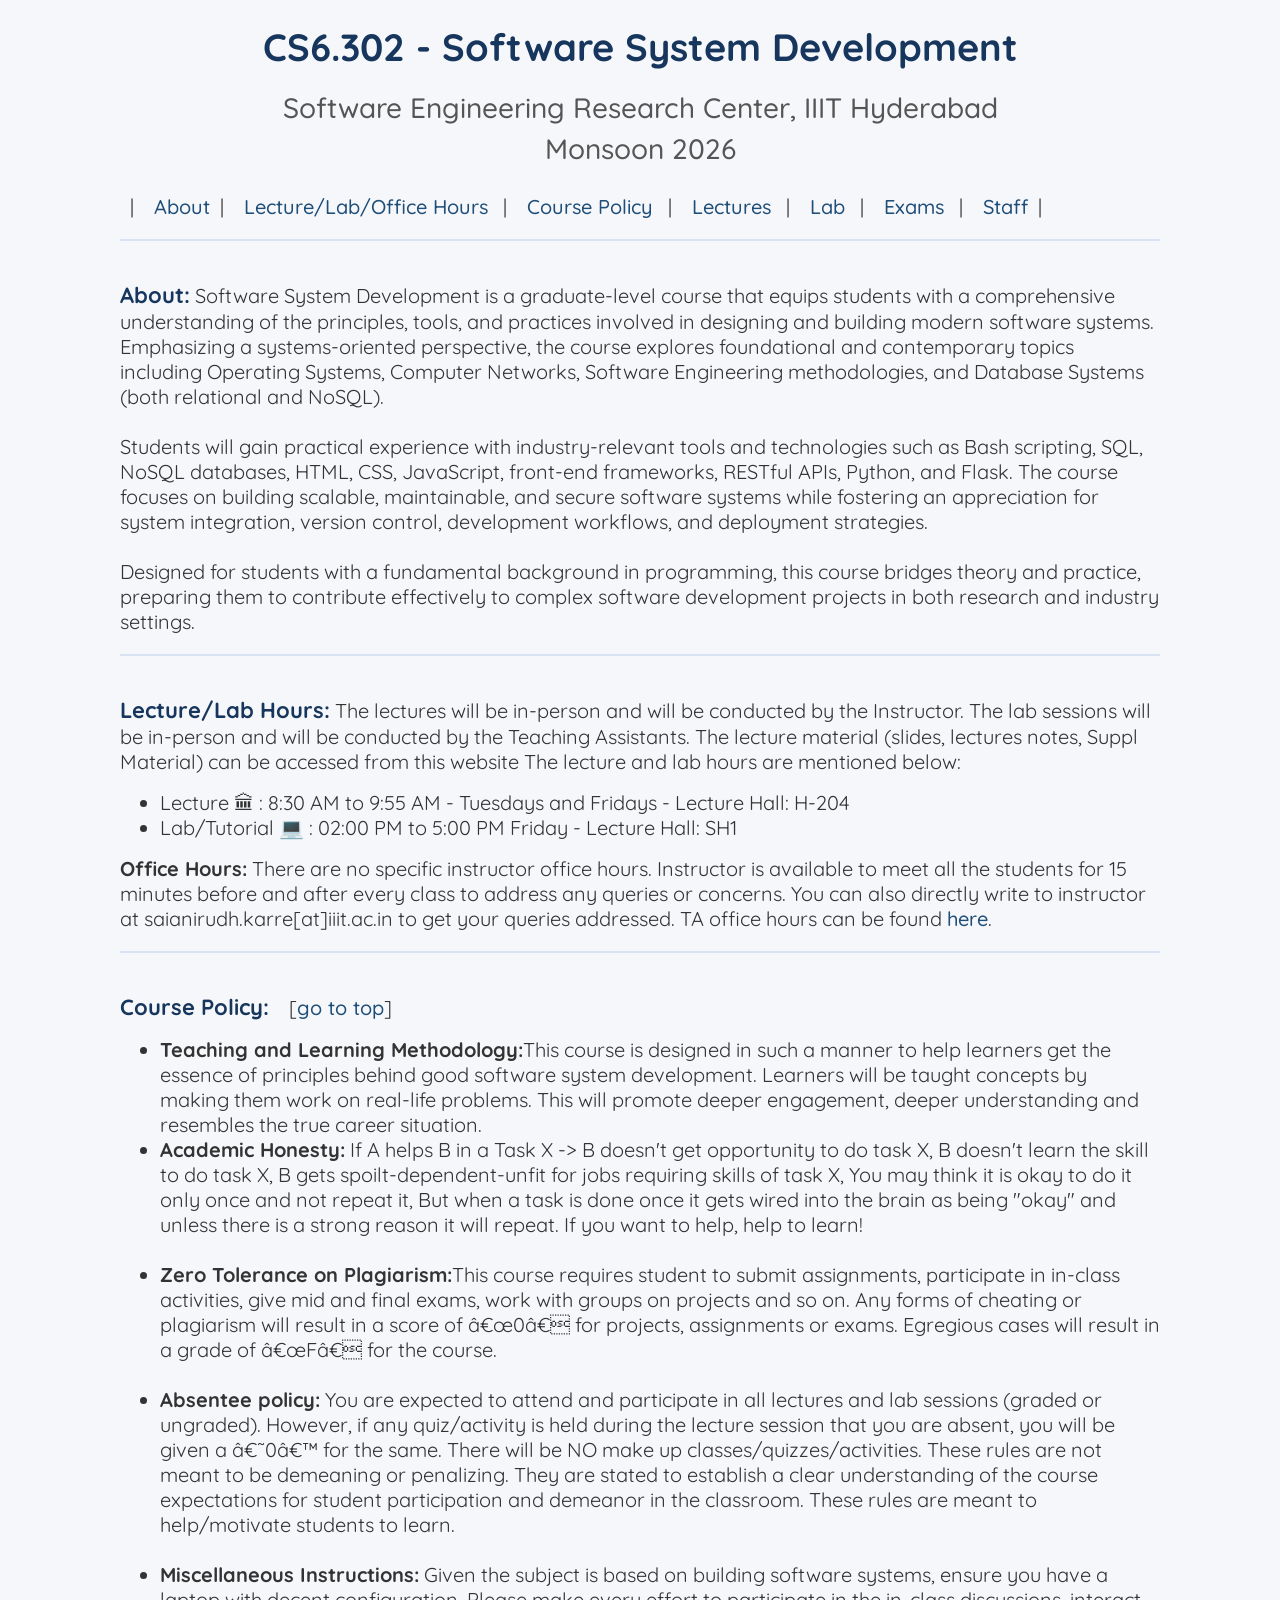
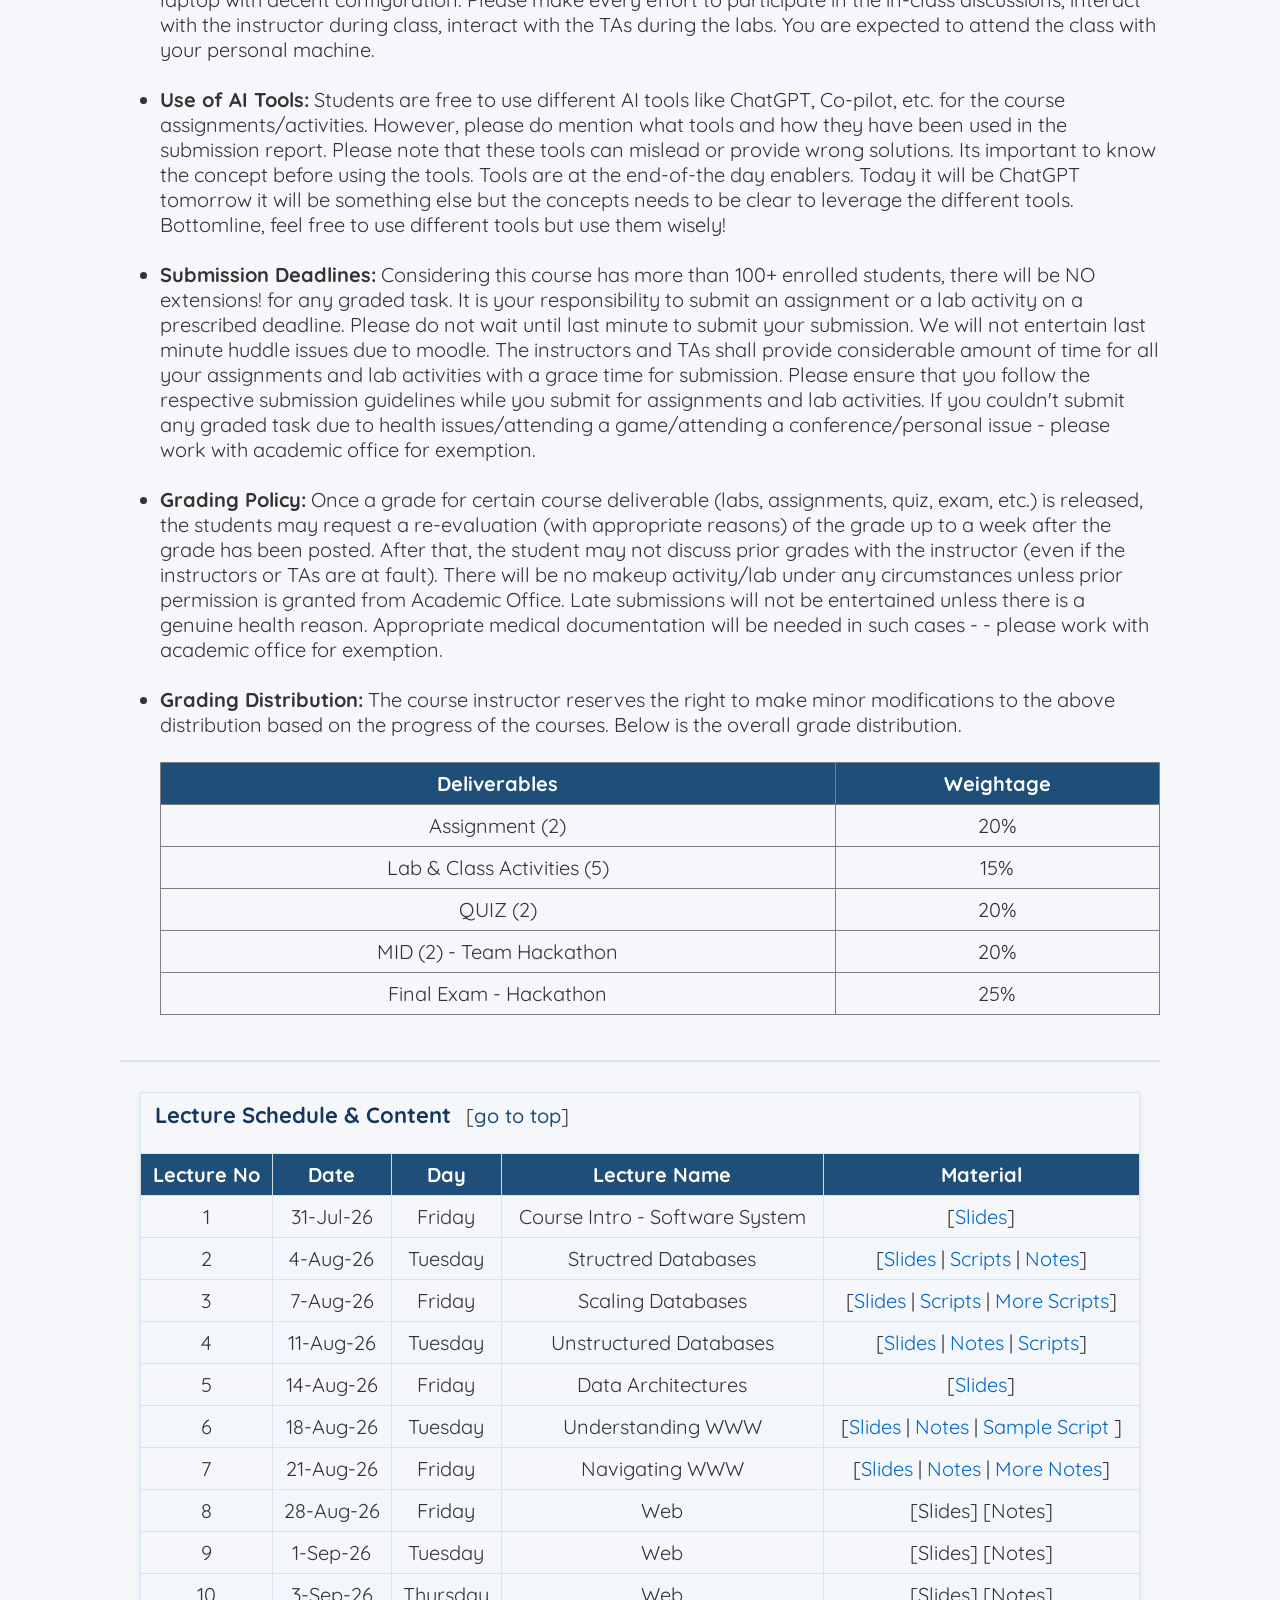
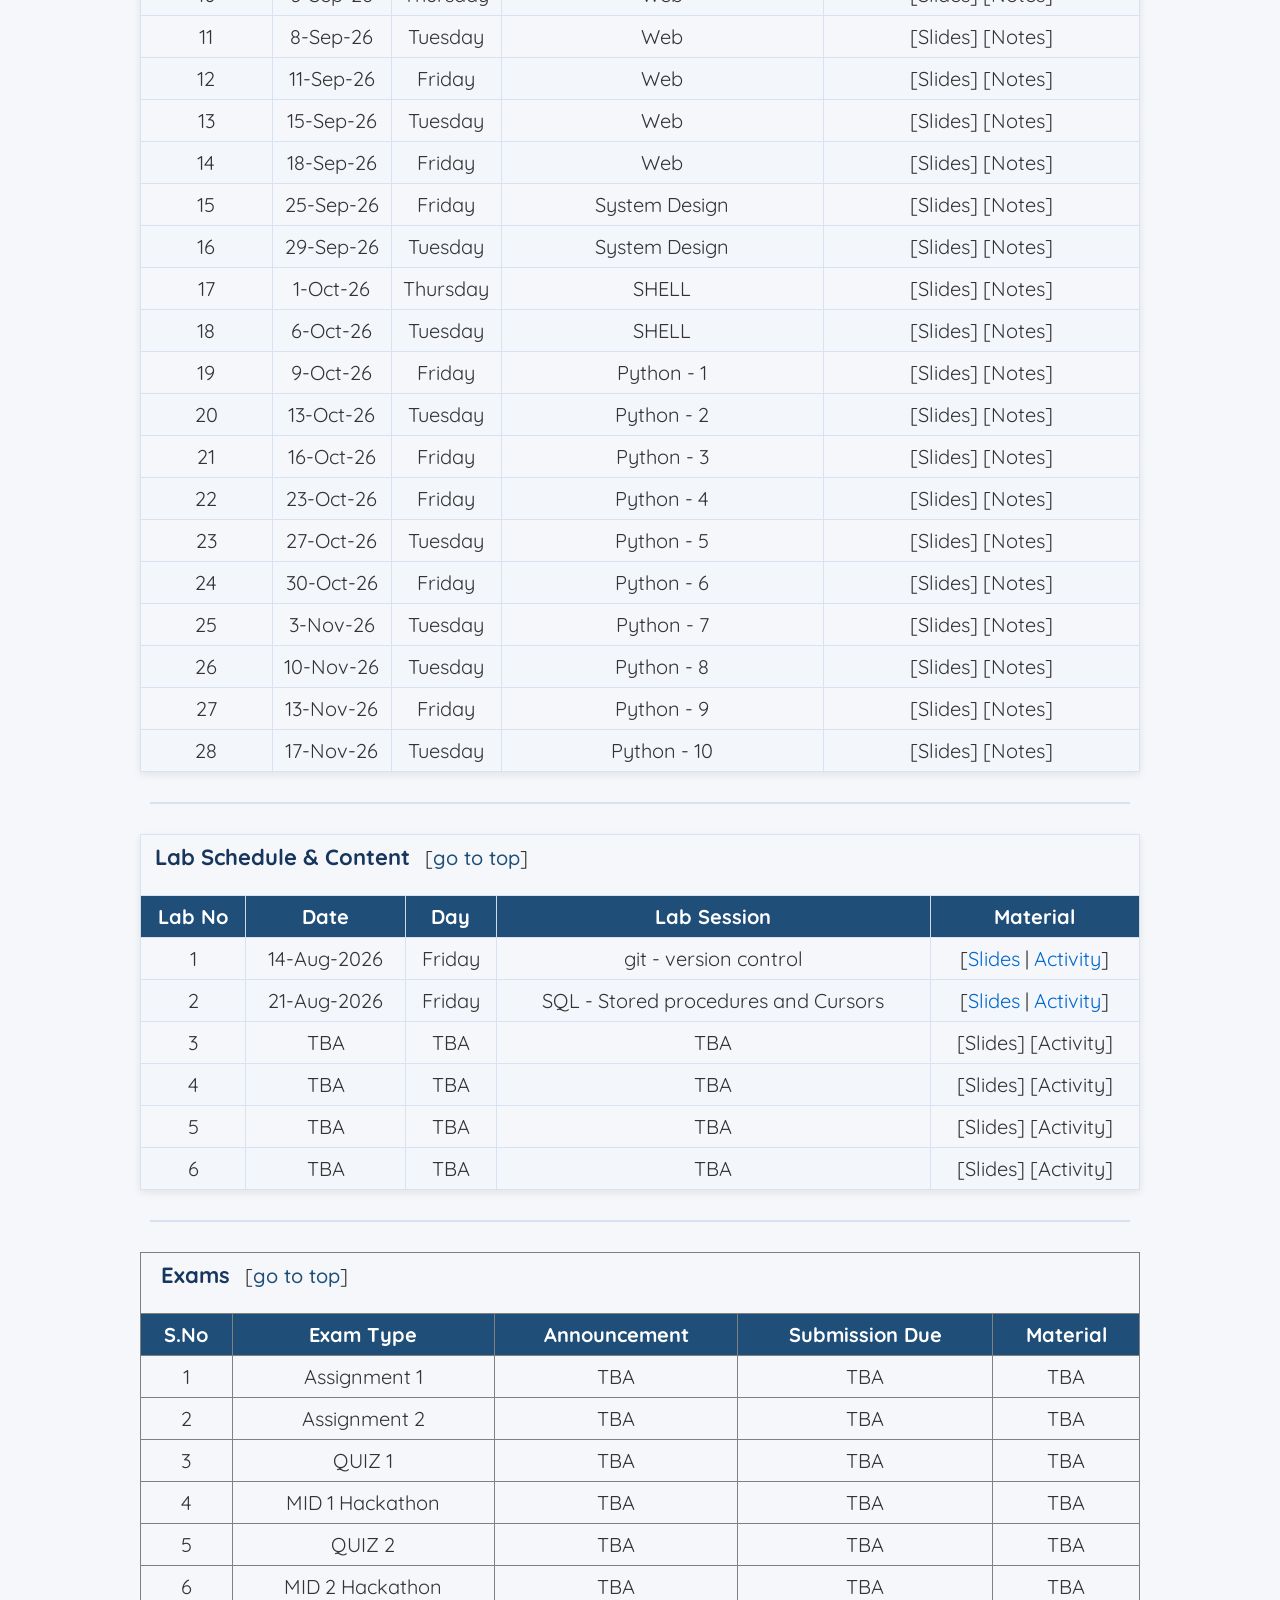
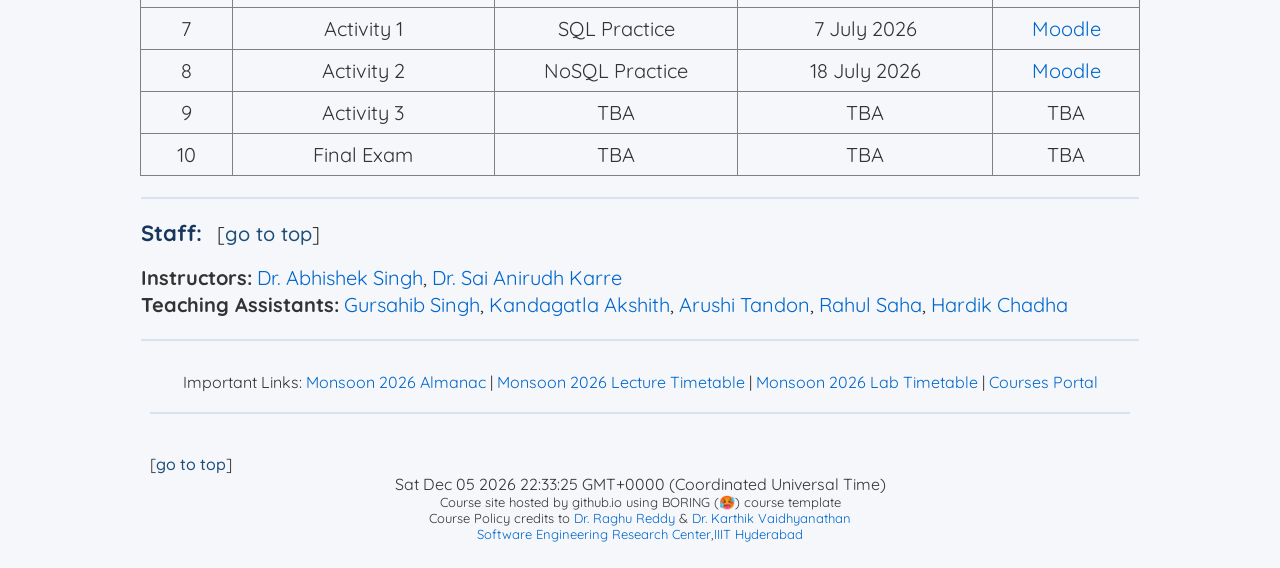
==== commit 9649ed11: "Add CSS styles for course page layout and design" ====
--- a/ssdcoursepage.html
+++ b/ssdcoursepage.html
@@ -1484,6 +1484,93 @@
 	    background-color: #f5f8fc;
 	}
 
+	/* Page background */
+	body {
+	    background-color: #f5f7fa;
+	}
+	
+	/* Main course title */
+	h1#home {
+	    color: #17365d;
+	    font-size: 38px;
+	    padding: 15px;
+	    margin-bottom: 5px;
+	}
+	
+	/* Course subtitle */
+	h3 {
+	    color: #555555;
+	}
+	
+	/* Navigation area */
+	a[href^="#"] {
+	    color: #1f4e79;
+	    font-weight: 500;
+	    text-decoration: none;
+	}
+	
+	a[href^="#"]:hover {
+	    color: #e67e22;
+	    text-decoration: underline;
+	}
+	
+	/* Section headings */
+	b[id] {
+	    color: #17365d;
+	    font-size: 22px;
+	}
+	
+	/* Separators */
+	hr {
+	    border: none;
+	    border-top: 2px solid #d9e2f3;
+	    margin: 20px 0;
+	}
+	
+	/* Schedule and other tables */
+	table.tg {
+	    border: 1px solid #cfd8e3;
+	    box-shadow: 0 3px 8px rgba(0,0,0,0.08);
+	}
+	
+	/* Schedule table header */
+	table.tg th {
+	    background-color: #1f4e79;
+	    color: white;
+	    padding: 12px;
+	}
+	
+	/* Schedule table cells */
+	table.tg td {
+	    padding: 10px;
+	    border: 1px solid #d9e2f3;
+	}
+	
+	/* Alternate rows */
+	table.tg tr:nth-child(even) td {
+	    background-color: #f3f7fb;
+	}
+	
+	/* Highlight row when mouse is over it */
+	table.tg tr:hover td {
+	    background-color: #e4eef8;
+	}
+	
+	/* Small tables inside course policy */
+	table[border="1"] {
+	    border-collapse: collapse;
+	}
+	
+	table[border="1"] th {
+	    background-color: #1f4e79;
+	    color: white;
+	    padding: 8px;
+	}
+	
+	table[border="1"] td {
+	    padding: 8px;
+	}
+
 
 </style>
 
